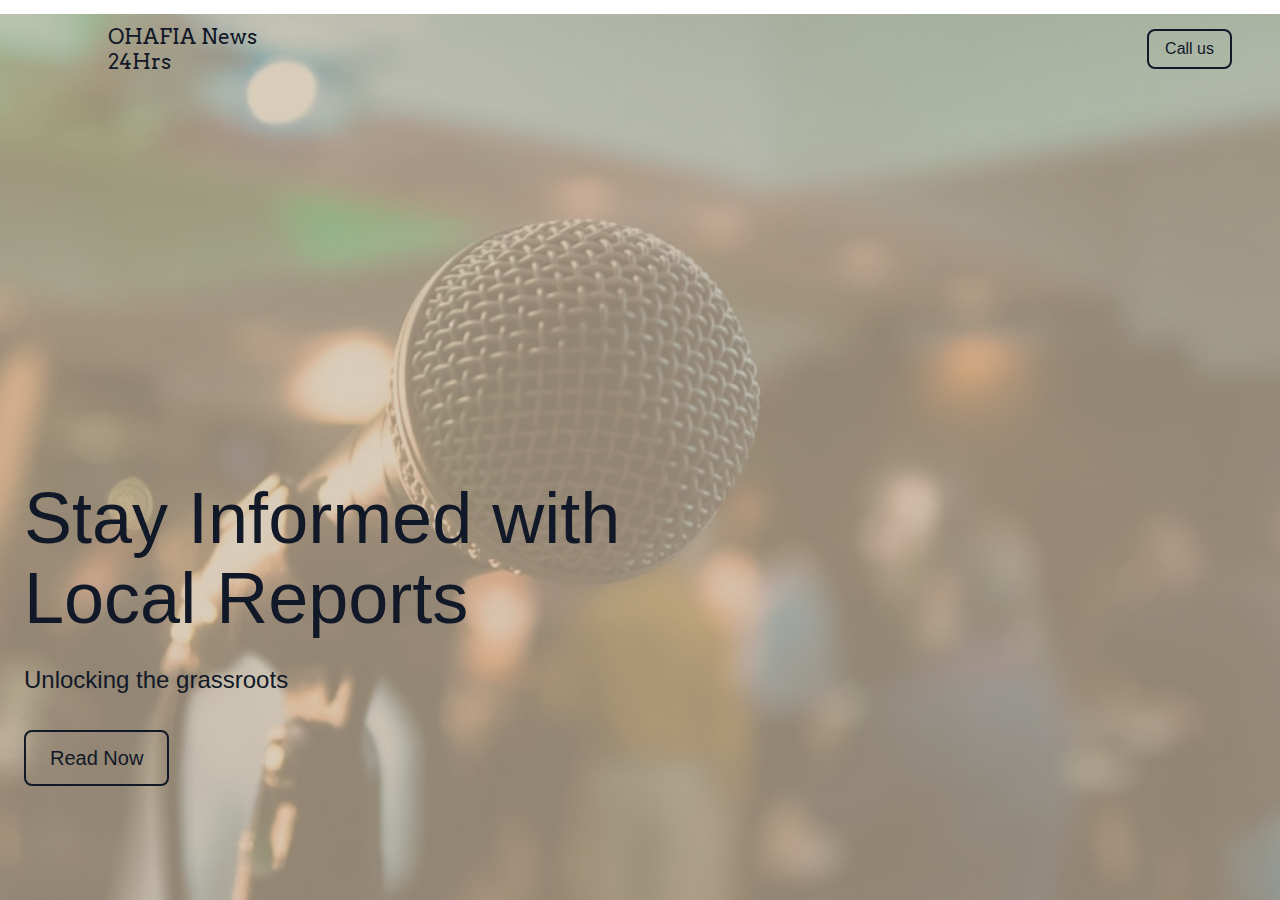
==== index.html @ b6aadb39 "add 24hrs to the news name" ====
<!DOCTYPE html><html lang="en">
<!-- Mirrored from ohafianews.durablesites.com/ by HTTrack Website Copier/3.x [XR&CO'2014], Mon, 08 Jul 2024 22:20:33 GMT -->
<!-- Added by HTTrack --><meta http-equiv="content-type" content="text/html;charset=utf-8" /><!-- /Added by HTTrack -->
<head><meta charSet="utf-8"/><meta name="viewport" content="width=device-width"/><link rel="icon" href="../static.thenounproject.com/png/53968-200.png"/><title>Stay Informed with Local News Updates | OHAFIA News</title><meta http-equiv="Content-Language" content="en"/><meta name="keywords" content="Ohafia News, local reports, Ohafia Street, community events, local issues, news services, local news updates, breaking news notifications, lifestyle stories, entertainment news, celebrity gossip, fashion trends, business reports, financial updates, economy insights, stock market, Ohafia neighborhood, news alerts."/><meta name="title" property="og:title" content="Stay Informed with Local News Updates | OHAFIA News"/><meta property="og:type" content="website"/><meta property="og:url" content="index.html"/><meta name="description" property="og:description" content="Stay informed with the latest Ohafia Street updates, breaking news notifications, lifestyle and entertainment stories, and business reports from OHAFIA News."/><meta name="image" property="og:image" content="https://images.unsplash.com/photo-1495020689067-958852a7765e?crop=entropy&amp;cs=tinysrgb&amp;fit=max&amp;fm=jpg&amp;ixid=M3wyNjI5NjF8MHwxfHNlYXJjaHwxfHxuZXdzfGVufDB8fHx8MTcxNTIzNjQwNHww&amp;ixlib=rb-4.0.3&amp;q=80&amp;w=1080"/><meta name="twitter:card" content="summary"/><meta name="robots" content="all"/><meta http-equiv="content-language" content="en"/><meta name="next-head-count" content="14"/><link rel="preload" href="css/2cdb7ba7c2c3a322.css" as="style"/><link rel="stylesheet" href="css/2cdb7ba7c2c3a322.css" data-n-g=""/><link rel="preload" href="css/c2c4e2b9bf1b95af.css" as="style"/><link rel="stylesheet" href="css/c2c4e2b9bf1b95af.css" data-n-p=""/><noscript data-n-css=""></noscript><script defer="" nomodule="" src="js/polyfills-c67a75d1b6f99dc8.js"></script><script defer="" src="js/2258.601b3e78846698fc.js"></script><script defer="" src="js/3509.f28c5446abc0cae5.js"></script><script defer="" src="js/866.f4054a55a8bdeedf.js"></script><script defer="" src="js/6383.ac571446e7eeede7.js"></script><script defer="" src="js/3752.24bee15cbb550d8d.js"></script><script defer="" src="js/258.090841eb4f75f9a1.js"></script><script defer="" src="js/5500.6326d7846df3655e.js"></script><script src="js/webpack-7f733f38ce846909.js" defer=""></script><script src="js/framework-93b89dc25365d5c7.js" defer=""></script><script src="js/main-774beccdcda49e8f.js" defer=""></script><script src="js/pages/_app-37309a2ed3fae1d1.js" defer=""></script><script src="js/7001-caabe88bca904aa9.js" defer=""></script><script src="js/1942-594bae258b926823.js" defer=""></script><script src="js/pages/%5b%5b...slug%5d%5d-737ba4159150059b.js" defer=""></script><script src="js/_buildManifest.js" defer=""></script><script src="js/_ssgManifest.js" defer=""></script></head><body class="overflow-x-hidden"><div id="__next" data-reactroot=""><style>
    #nprogress {
      pointer-events: none;
    }
    #nprogress .bar {
      background: #EFD5D4;
      position: fixed;
      z-index: 9999;
      top: 0;
      left: 0;
      width: 100%;
      height: 3px;
    }
    #nprogress .peg {
      display: block;
      position: absolute;
      right: 0px;
      width: 100px;
      height: 100%;
      box-shadow: 0 0 10px #EFD5D4, 0 0 5px #EFD5D4;
      opacity: 1;
      -webkit-transform: rotate(3deg) translate(0px, -4px);
      -ms-transform: rotate(3deg) translate(0px, -4px);
      transform: rotate(3deg) translate(0px, -4px);
    }
    #nprogress .spinner {
      display: block;
      position: fixed;
      z-index: 1031;
      top: 15px;
      right: 15px;
    }
    #nprogress .spinner-icon {
      width: 18px;
      height: 18px;
      box-sizing: border-box;
      border: solid 2px transparent;
      border-top-color: #EFD5D4;
      border-left-color: #EFD5D4;
      border-radius: 50%;
      -webkit-animation: nprogresss-spinner 400ms linear infinite;
      animation: nprogress-spinner 400ms linear infinite;
    }
    .nprogress-custom-parent {
      overflow: hidden;
      position: relative;
    }
    .nprogress-custom-parent #nprogress .spinner,
    .nprogress-custom-parent #nprogress .bar {
      position: absolute;
    }
    @-webkit-keyframes nprogress-spinner {
      0% {
        -webkit-transform: rotate(0deg);
      }
      100% {
        -webkit-transform: rotate(360deg);
      }
    }
    @keyframes nprogress-spinner {
      0% {
        transform: rotate(0deg);
      }
      100% {
        transform: rotate(360deg);
      }
    }
  </style><div id="main-body" class="flex flex-col h-full overflow-y-auto overflow-x-hidden smooth-scroll transition-all"><header id="website-header" class="!z-[2000] transition-colors duration-300" style="background-color:#FFFFFF;color:#000000"><div class="relative z-10 grid items-center lg:gap-6 xl:gap-10 mx-auto pt-6 pb-6 px-6 lg:px-12" style="grid-template-columns:auto auto auto"><div class="col-span-2 lg:col-span-1"><a class="flex items-center gap-3 w-full max-w-[224px] lg:max-w-[260px] text-left" target="_self" href="index.html"><div class="flex-shrink-0 relative w-9 h-9 md:w-12 md:h-12"><div class="absolute w-full h-full" style="background-color:#000000;-webkit-mask-image:url(_https_/static.thenounproject.com/png/53968-200.html);mask-image:url(&quot;https://static.thenounproject.com/png/53968-200.png&quot;);-webkit-mask-position:center;mask-position:center;-webkit-mask-repeat:no-repeat;mask-repeat:no-repeat;-webkit-mask-size:contain;mask-size:contain"></div></div><h2 class="heading-small lg:heading-medium max-w-full whitespace-normal" style="color:#000000;font-size:20.880000000000003px;line-height:1.2;font-family:var(--header-logo-fontFamily);font-weight:var(--header-logo-fontWeight)">OHAFIA News </h2></a></div><div class="hidden lg:flex item-center justify-end gap-10 lg:col-span-2"></div><div class="ml-auto lg:hidden"></div></div></header><section class="relative"><div id="663d5dd7f1d2694194815dc8" data-text-color="#000000" class="flex relative break-word items-end" style="margin-top:-0px;padding-top:0px;z-index:39;min-height:calc(100vh - 0px)" data-combine-with-header="true"><div class="w-full flex break-word transition-all duration-300 items-end"><div class="relative z-10 container mx-auto px-5 md:px-6 transition-all duration-300 pt-20 lg:pt-48 pb-8 lg:pb-32"><div class="absolute left-0 top-8 min-h-full min-w-full"></div><div class="transition-all transition-all ease-in-out duration-500  opacity-0 translate-y-8 relative z-10 w-full h-full"><div class="flex w-full gap-10 lg:gap-20 transition-all duration-300 flex-col lg:flex-row justify-start"><div class="flex-1 flex flex-col w-full max-w-3xl items-start"><h2 class="mb-6 break-word transition-all duration-300 text-left heading-xlarge" style="color:#000000">Stay Informed with Local Reports</h2><p class="transition-all duration-300 body-large" style="color:#000000">Unlocking the grassroots</p><div class="flex md:inline-flex flex-col md:flex-row md:gap-4 w-full md:w-max"><a class="button w-full md:w-max mt-6 lg:mt-8 lg" target="_self" style="border-width:2px;border-style:solid;box-shadow:none;font-family:var(--body-fontFamily);font-weight:var(--body-fontWeight, 500);font-style:var(--body-fontStyle)" href="index.html#">Read Now</a></div></div></div></div></div></div></div></section><section class="relative"><div id="668c225952c799978efed3fb" class="relative flex flex-none flex-shrink-0 break-word items-center" style="min-height:calc(134px - 0px);z-index:38"><div class="relative z-10 container mx-auto pt-16 lg:pt-32 pb-16 lg:pb-32"><div><div class="absolute left-0 top-8 min-h-full min-w-full"></div><div class="transition-all transition-all ease-in-out duration-500  opacity-0 translate-y-8"><h2 class="heading-large mb-6 text-left" style="color:#000000">Core packages</h2></div><div class="flex flex-wrap relative justify-start"><div class="group w-full relative overflow-hidden rounded-lg md:rounded-xl lg:rounded-2xl"><div class="absolute left-0 top-8 min-h-full min-w-full"></div><div class="transition-all transition-all ease-in-out duration-500 delay-100 opacity-0 translate-y-8"><div class="flex-shrink-0 relative overflow-hidden aspect-w-1 aspect-h-1 rounded-lg md:rounded-xl lg:rounded-2xl"><span style="box-sizing:border-box;display:block;overflow:hidden;width:initial;height:initial;background:none;opacity:1;border:0;margin:0;padding:0;position:absolute;top:0;left:0;bottom:0;right:0"><img alt="NNL club, Abia Comets sack 21 players" src="[data-uri]" decoding="async" data-nimg="fill" class="" style="position:absolute;top:0;left:0;bottom:0;right:0;box-sizing:border-box;padding:0;border:none;margin:auto;display:block;width:0;height:0;min-width:100%;max-width:100%;min-height:100%;max-height:100%;object-fit:cover;object-position:center center"/><noscript><img alt="NNL club, Abia Comets sack 21 players" sizes="200vw" srcSet="/_next/image?url=https%3A%2F%2Fcdn.durable.co%2Fblocks%2F16lLGugPKB4QdMwZdYI0QeHxwWud56DYnxoWHPDRCwlmR4nWZfOCKmwg9RDeRK2w.jpg&amp;w=480&amp;q=90 480w, /_next/image?url=https%3A%2F%2Fcdn.durable.co%2Fblocks%2F16lLGugPKB4QdMwZdYI0QeHxwWud56DYnxoWHPDRCwlmR4nWZfOCKmwg9RDeRK2w.jpg&amp;w=640&amp;q=90 640w, /_next/image?url=https%3A%2F%2Fcdn.durable.co%2Fblocks%2F16lLGugPKB4QdMwZdYI0QeHxwWud56DYnxoWHPDRCwlmR4nWZfOCKmwg9RDeRK2w.jpg&amp;w=768&amp;q=90 768w, /_next/image?url=https%3A%2F%2Fcdn.durable.co%2Fblocks%2F16lLGugPKB4QdMwZdYI0QeHxwWud56DYnxoWHPDRCwlmR4nWZfOCKmwg9RDeRK2w.jpg&amp;w=1080&amp;q=90 1080w, /_next/image?url=https%3A%2F%2Fcdn.durable.co%2Fblocks%2F16lLGugPKB4QdMwZdYI0QeHxwWud56DYnxoWHPDRCwlmR4nWZfOCKmwg9RDeRK2w.jpg&amp;w=1200&amp;q=90 1200w, /_next/image?url=https%3A%2F%2Fcdn.durable.co%2Fblocks%2F16lLGugPKB4QdMwZdYI0QeHxwWud56DYnxoWHPDRCwlmR4nWZfOCKmwg9RDeRK2w.jpg&amp;w=1920&amp;q=90 1920w" src="_next/16lLGugPKB4QdMwZdYI0QeHxwWud56DYnxoWHPDRCwlmR4nWZfOCKmwg9RDeRK2w10b6.jpeg?url=https%3A%2F%2Fcdn.durable.co%2Fblocks%2F16lLGugPKB4QdMwZdYI0QeHxwWud56DYnxoWHPDRCwlmR4nWZfOCKmwg9RDeRK2w.jpg&amp;w=1920&amp;q=90" decoding="async" data-nimg="fill" style="position:absolute;top:0;left:0;bottom:0;right:0;box-sizing:border-box;padding:0;border:none;margin:auto;display:block;width:0;height:0;min-width:100%;max-width:100%;min-height:100%;max-height:100%;object-fit:cover;object-position:center center" class="" loading="lazy"/></noscript></span></div><div class=""><div class="flex flex-col text-left items-start py-6" style="color:#000000"><p class="heading-medium mb-4" style="color:currentColor">NNL club, Abia Comets sack 21 players</p><div class="rich-text-block" style="color:currentColor"><p>The players sacked are Ikenna Enyinnaya, Somadina Onyemaobi, Onuoha Chukwudi, Kalu Onyekachi, Ayomide Tomoye, Jesam Uket, Justice Moses, Kozerzer Msooter Apa, Ikenna Johnson Ogu and Uche Marcus Uka.</p></div></div></div></div></div><div class="group w-full relative overflow-hidden rounded-lg md:rounded-xl lg:rounded-2xl"><div class="absolute left-0 top-8 min-h-full min-w-full"></div><div class="transition-all transition-all ease-in-out duration-500 delay-200 opacity-0 translate-y-8"><div class="flex-shrink-0 relative overflow-hidden aspect-w-1 aspect-h-1 rounded-lg md:rounded-xl lg:rounded-2xl"><span style="box-sizing:border-box;display:block;overflow:hidden;width:initial;height:initial;background:none;opacity:1;border:0;margin:0;padding:0;position:absolute;top:0;left:0;bottom:0;right:0"><img alt="Abia takes pro-active measures to prevent fire outbreaks" src="[data-uri]" decoding="async" data-nimg="fill" class="" style="position:absolute;top:0;left:0;bottom:0;right:0;box-sizing:border-box;padding:0;border:none;margin:auto;display:block;width:0;height:0;min-width:100%;max-width:100%;min-height:100%;max-height:100%;object-fit:cover;object-position:center center"/><noscript><img alt="Abia takes pro-active measures to prevent fire outbreaks" sizes="200vw" srcSet="/_next/image?url=https%3A%2F%2Fcdn.durable.co%2Fblocks%2F2c1WjQSzCWkMubWs85YX6GhO9a5pDM56mWEt0D4YhvjnJFMtwU9V4SaGG2nKEowZ.jpg&amp;w=480&amp;q=90 480w, /_next/image?url=https%3A%2F%2Fcdn.durable.co%2Fblocks%2F2c1WjQSzCWkMubWs85YX6GhO9a5pDM56mWEt0D4YhvjnJFMtwU9V4SaGG2nKEowZ.jpg&amp;w=640&amp;q=90 640w, /_next/image?url=https%3A%2F%2Fcdn.durable.co%2Fblocks%2F2c1WjQSzCWkMubWs85YX6GhO9a5pDM56mWEt0D4YhvjnJFMtwU9V4SaGG2nKEowZ.jpg&amp;w=768&amp;q=90 768w, /_next/image?url=https%3A%2F%2Fcdn.durable.co%2Fblocks%2F2c1WjQSzCWkMubWs85YX6GhO9a5pDM56mWEt0D4YhvjnJFMtwU9V4SaGG2nKEowZ.jpg&amp;w=1080&amp;q=90 1080w, /_next/image?url=https%3A%2F%2Fcdn.durable.co%2Fblocks%2F2c1WjQSzCWkMubWs85YX6GhO9a5pDM56mWEt0D4YhvjnJFMtwU9V4SaGG2nKEowZ.jpg&amp;w=1200&amp;q=90 1200w, /_next/image?url=https%3A%2F%2Fcdn.durable.co%2Fblocks%2F2c1WjQSzCWkMubWs85YX6GhO9a5pDM56mWEt0D4YhvjnJFMtwU9V4SaGG2nKEowZ.jpg&amp;w=1920&amp;q=90 1920w" src="_next/2c1WjQSzCWkMubWs85YX6GhO9a5pDM56mWEt0D4YhvjnJFMtwU9V4SaGG2nKEowZ25ff.jpeg?url=https%3A%2F%2Fcdn.durable.co%2Fblocks%2F2c1WjQSzCWkMubWs85YX6GhO9a5pDM56mWEt0D4YhvjnJFMtwU9V4SaGG2nKEowZ.jpg&amp;w=1920&amp;q=90" decoding="async" data-nimg="fill" style="position:absolute;top:0;left:0;bottom:0;right:0;box-sizing:border-box;padding:0;border:none;margin:auto;display:block;width:0;height:0;min-width:100%;max-width:100%;min-height:100%;max-height:100%;object-fit:cover;object-position:center center" class="" loading="lazy"/></noscript></span></div><div class=""><div class="flex flex-col text-left items-start py-6" style="color:#000000"><p class="heading-medium mb-4" style="color:currentColor">Abia takes pro-active measures to prevent fire outbreaks</p><div class="rich-text-block" style="color:currentColor"><p>To avert fire accidents, Abia State government has directed the new markets leaders to immediately put preventive measures in place in their various markets...</p></div></div></div></div></div><div class="group w-full relative overflow-hidden rounded-lg md:rounded-xl lg:rounded-2xl"><div class="absolute left-0 top-8 min-h-full min-w-full"></div><div class="transition-all transition-all ease-in-out duration-500 delay-300 opacity-0 translate-y-8"><div class="flex-shrink-0 relative overflow-hidden aspect-w-1 aspect-h-1 rounded-lg md:rounded-xl lg:rounded-2xl"><span style="box-sizing:border-box;display:block;overflow:hidden;width:initial;height:initial;background:none;opacity:1;border:0;margin:0;padding:0;position:absolute;top:0;left:0;bottom:0;right:0"><img alt="Abstract green gradient background" title="Abstract green gradient background" src="[data-uri]" decoding="async" data-nimg="fill" class="" style="position:absolute;top:0;left:0;bottom:0;right:0;box-sizing:border-box;padding:0;border:none;margin:auto;display:block;width:0;height:0;min-width:100%;max-width:100%;min-height:100%;max-height:100%;object-fit:cover;object-position:center center"/><noscript><img alt="Abstract green gradient background" title="Abstract green gradient background" sizes="200vw" srcSet="/_next/image?url=https%3A%2F%2Fmedia.gettyimages.com%2Fid%2F1063745910%2Fphoto%2Fabstract-green-gradient-background.jpg%3Fb%3D1%26s%3D2048x2048%26w%3D0%26k%3D20%26c%3DuPc5H3xrcnRQ_09-wGXzigbScX2cesMtvyCRJSlXwmI%3D&amp;w=480&amp;q=90 480w, /_next/image?url=https%3A%2F%2Fmedia.gettyimages.com%2Fid%2F1063745910%2Fphoto%2Fabstract-green-gradient-background.jpg%3Fb%3D1%26s%3D2048x2048%26w%3D0%26k%3D20%26c%3DuPc5H3xrcnRQ_09-wGXzigbScX2cesMtvyCRJSlXwmI%3D&amp;w=640&amp;q=90 640w, /_next/image?url=https%3A%2F%2Fmedia.gettyimages.com%2Fid%2F1063745910%2Fphoto%2Fabstract-green-gradient-background.jpg%3Fb%3D1%26s%3D2048x2048%26w%3D0%26k%3D20%26c%3DuPc5H3xrcnRQ_09-wGXzigbScX2cesMtvyCRJSlXwmI%3D&amp;w=768&amp;q=90 768w, /_next/image?url=https%3A%2F%2Fmedia.gettyimages.com%2Fid%2F1063745910%2Fphoto%2Fabstract-green-gradient-background.jpg%3Fb%3D1%26s%3D2048x2048%26w%3D0%26k%3D20%26c%3DuPc5H3xrcnRQ_09-wGXzigbScX2cesMtvyCRJSlXwmI%3D&amp;w=1080&amp;q=90 1080w, /_next/image?url=https%3A%2F%2Fmedia.gettyimages.com%2Fid%2F1063745910%2Fphoto%2Fabstract-green-gradient-background.jpg%3Fb%3D1%26s%3D2048x2048%26w%3D0%26k%3D20%26c%3DuPc5H3xrcnRQ_09-wGXzigbScX2cesMtvyCRJSlXwmI%3D&amp;w=1200&amp;q=90 1200w, /_next/image?url=https%3A%2F%2Fmedia.gettyimages.com%2Fid%2F1063745910%2Fphoto%2Fabstract-green-gradient-background.jpg%3Fb%3D1%26s%3D2048x2048%26w%3D0%26k%3D20%26c%3DuPc5H3xrcnRQ_09-wGXzigbScX2cesMtvyCRJSlXwmI%3D&amp;w=1920&amp;q=90 1920w" src="_next/abstract-green-gradient-background9912.jpeg?url=https%3A%2F%2Fmedia.gettyimages.com%2Fid%2F1063745910%2Fphoto%2Fabstract-green-gradient-background.jpg%3Fb%3D1%26s%3D2048x2048%26w%3D0%26k%3D20%26c%3DuPc5H3xrcnRQ_09-wGXzigbScX2cesMtvyCRJSlXwmI%3D&amp;w=1920&amp;q=90" decoding="async" data-nimg="fill" style="position:absolute;top:0;left:0;bottom:0;right:0;box-sizing:border-box;padding:0;border:none;margin:auto;display:block;width:0;height:0;min-width:100%;max-width:100%;min-height:100%;max-height:100%;object-fit:cover;object-position:center center" class="" loading="lazy"/></noscript></span></div><div class=""><div class="flex flex-col text-left items-start py-6" style="color:#000000"><p class="heading-medium mb-4" style="color:currentColor">Obi should be ashamed of LP’s performance in Abia, PDP declares</p><div class="rich-text-block" style="color:currentColor"><p>He said the LP presidential candidate in the 2023 election, Peter Obi, should be ashamed of recent developments in the state.</p></div></div></div></div></div></div></div></div></div></section><section class="relative"><div id="663d5e99af030904b1f137e3" class="flex flex-none flex-shrink-0 relative break-word items-center" style="min-height:calc(134px - 0px);z-index:37"><div class="relative z-10 container mx-auto pt-16 lg:pt-32 pb-16 lg:pb-32"><div class="absolute left-0 top-8 min-h-full min-w-full"></div><div class="transition-all transition-all ease-in-out duration-500  opacity-0 translate-y-8"><div class="rich-text-block max-w-5xl text-left ml-0 mr-auto" style="color:#000000"><p class="large" style="white-space:pre-line">Looking for the latest news in Abia, Nigeria? Look no further than OHAFIA News located on Ohafia Street. Stay informed and up-to-date with all the happenings in the region with our reliable news coverage. Trust OHAFIA News to keep you in the loop with accurate and timely information. Stay connected with us for all your news needs.</p></div></div></div></div></section><div class="min-h-150 flex-shrink-0 flex-grow"></div><section class="relative"><div id="663d5dd5f1d2694194815dc3" class="relative flex break-word flex-col lg:flex-row" style="min-height:calc(100vh - 0px);z-index:35"><div class="flex-1 relative" style="padding-top:0;padding-bottom:0"><div class="relative z-10 container flex flex-col h-full mx-auto px-5 md:px-6 lg:px-20 justify-start justify-center"><div class="absolute left-0 top-8 min-h-full min-w-full"></div><div class="transition-all transition-all ease-in-out duration-500  opacity-0 translate-y-8"><div class="flex flex-col w-full max-w-3xl lg:mr-0 lg:ml-auto pt-8 lg:pt-12 pb-12 lg:pb-20"><div class="rich-text-block" style="color:#000000"><h2 style="white-space:pre-line">Stay Informed with OHAFIA News 24Hrs </h2>
<p>Get the latest news and updates from Ohafia Street, Abia, Nigeria with OHAFIA News. Our dedicated team of journalists delivers accurate and timely news to keep you informed about local and international events. Stay ahead of the curve with OHAFIA News.</p></div><a class="button mt-6 lg:mt-8 w-full md:w-max md" target="_self" style="border-width:2px;border-style:solid;box-shadow:none;font-family:var(--body-fontFamily);font-weight:var(--body-fontWeight, 500);font-style:var(--body-fontStyle)" href="index.html#">View more</a></div></div></div></div><div class="lg:flex-1 relative"><div class="flex-shrink-0 relative w-full h-full mx-auto aspect-w-16 aspect-h-9"><span style="box-sizing:border-box;display:block;overflow:hidden;width:initial;height:initial;background:none;opacity:1;border:0;margin:0;padding:0;position:absolute;top:0;left:0;bottom:0;right:0"><img alt="A Google pixel 3XL showing Covid-19 information from the Google News app sits on a wooden table next to a Samsung Galaxy Tablet." title="A Google pixel 3XL showing Covid-19 information from the Google News app sits on a wooden table next to a Samsung Galaxy Tablet." src="[data-uri]" decoding="async" data-nimg="fill" class="" style="position:absolute;top:0;left:0;bottom:0;right:0;box-sizing:border-box;padding:0;border:none;margin:auto;display:block;width:0;height:0;min-width:100%;max-width:100%;min-height:100%;max-height:100%;object-fit:cover;object-position:center center"/><noscript><img alt="A Google pixel 3XL showing Covid-19 information from the Google News app sits on a wooden table next to a Samsung Galaxy Tablet." title="A Google pixel 3XL showing Covid-19 information from the Google News app sits on a wooden table next to a Samsung Galaxy Tablet." sizes="200vw" srcSet="/_next/image?url=https%3A%2F%2Fimages.unsplash.com%2Fphoto-1588681664899-f142ff2dc9b1%3Fcrop%3Dentropy%26cs%3Dtinysrgb%26fit%3Dmax%26fm%3Djpg%26ixid%3DM3wyNjI5NjF8MHwxfHNlYXJjaHwzfHxuZXdzfGVufDB8fHx8MTcxNTIzNjQwNHww%26ixlib%3Drb-4.0.3%26q%3D80%26w%3D1080&amp;w=480&amp;q=90 480w, /_next/image?url=https%3A%2F%2Fimages.unsplash.com%2Fphoto-1588681664899-f142ff2dc9b1%3Fcrop%3Dentropy%26cs%3Dtinysrgb%26fit%3Dmax%26fm%3Djpg%26ixid%3DM3wyNjI5NjF8MHwxfHNlYXJjaHwzfHxuZXdzfGVufDB8fHx8MTcxNTIzNjQwNHww%26ixlib%3Drb-4.0.3%26q%3D80%26w%3D1080&amp;w=640&amp;q=90 640w, /_next/image?url=https%3A%2F%2Fimages.unsplash.com%2Fphoto-1588681664899-f142ff2dc9b1%3Fcrop%3Dentropy%26cs%3Dtinysrgb%26fit%3Dmax%26fm%3Djpg%26ixid%3DM3wyNjI5NjF8MHwxfHNlYXJjaHwzfHxuZXdzfGVufDB8fHx8MTcxNTIzNjQwNHww%26ixlib%3Drb-4.0.3%26q%3D80%26w%3D1080&amp;w=768&amp;q=90 768w, /_next/image?url=https%3A%2F%2Fimages.unsplash.com%2Fphoto-1588681664899-f142ff2dc9b1%3Fcrop%3Dentropy%26cs%3Dtinysrgb%26fit%3Dmax%26fm%3Djpg%26ixid%3DM3wyNjI5NjF8MHwxfHNlYXJjaHwzfHxuZXdzfGVufDB8fHx8MTcxNTIzNjQwNHww%26ixlib%3Drb-4.0.3%26q%3D80%26w%3D1080&amp;w=1080&amp;q=90 1080w, /_next/image?url=https%3A%2F%2Fimages.unsplash.com%2Fphoto-1588681664899-f142ff2dc9b1%3Fcrop%3Dentropy%26cs%3Dtinysrgb%26fit%3Dmax%26fm%3Djpg%26ixid%3DM3wyNjI5NjF8MHwxfHNlYXJjaHwzfHxuZXdzfGVufDB8fHx8MTcxNTIzNjQwNHww%26ixlib%3Drb-4.0.3%26q%3D80%26w%3D1080&amp;w=1200&amp;q=90 1200w, /_next/image?url=https%3A%2F%2Fimages.unsplash.com%2Fphoto-1588681664899-f142ff2dc9b1%3Fcrop%3Dentropy%26cs%3Dtinysrgb%26fit%3Dmax%26fm%3Djpg%26ixid%3DM3wyNjI5NjF8MHwxfHNlYXJjaHwzfHxuZXdzfGVufDB8fHx8MTcxNTIzNjQwNHww%26ixlib%3Drb-4.0.3%26q%3D80%26w%3D1080&amp;w=1920&amp;q=90 1920w" src="_next/photo-1588681664899-f142ff2dc9b1992f.jpeg?url=https%3A%2F%2Fimages.unsplash.com%2Fphoto-1588681664899-f142ff2dc9b1%3Fcrop%3Dentropy%26cs%3Dtinysrgb%26fit%3Dmax%26fm%3Djpg%26ixid%3DM3wyNjI5NjF8MHwxfHNlYXJjaHwzfHxuZXdzfGVufDB8fHx8MTcxNTIzNjQwNHww%26ixlib%3Drb-4.0.3%26q%3D80%26w%3D1080&amp;w=1920&amp;q=90" decoding="async" data-nimg="fill" style="position:absolute;top:0;left:0;bottom:0;right:0;box-sizing:border-box;padding:0;border:none;margin:auto;display:block;width:0;height:0;min-width:100%;max-width:100%;min-height:100%;max-height:100%;object-fit:cover;object-position:center center" class="" loading="lazy"/></noscript></span></div></div></div></section><section class="relative"><div id="663d5dd6f1d2694194815dc6" class="relative flex flex-none flex-shrink-0 break-word items-center" style="min-height:calc(134px - 0px);z-index:34"><div class="relative z-10 container mx-auto pt-16 lg:pt-32 pb-8 lg:pb-12"><div><div class="absolute left-0 top-8 min-h-full min-w-full"></div><div class="transition-all transition-all ease-in-out duration-500  opacity-0 translate-y-8"><h2 class="heading-large mb-6 text-left" style="color:#000000">News Services</h2></div><div class="flex flex-wrap relative justify-start"><div class="group w-full relative overflow-hidden rounded-lg md:rounded-xl lg:rounded-2xl"><div class="absolute left-0 top-8 min-h-full min-w-full"></div><div class="transition-all transition-all ease-in-out duration-500 delay-100 opacity-0 translate-y-8"><div class="flex-shrink-0 relative w-24 h-24 ml-0 mr-auto"><div class="absolute w-full h-full" style="color:#000000;background-color:currentColor;-webkit-mask-image:url(_https_/static.thenounproject.com/png/41760-200.html);mask-image:url(&quot;https://static.thenounproject.com/png/41760-200.png&quot;);-webkit-mask-position:center;mask-position:center;-webkit-mask-repeat:no-repeat;mask-repeat:no-repeat;-webkit-mask-size:contain;mask-size:contain"></div></div><div class=""><div class="flex flex-col text-left items-start py-6" style="color:#000000"><p class="heading-medium mb-4" style="color:currentColor">Local News Updates</p><div class="rich-text-block" style="color:currentColor">Stay informed with the latest news in your neighborhood and surrounding areas.</div></div></div></div></div><div class="group w-full relative overflow-hidden rounded-lg md:rounded-xl lg:rounded-2xl"><div class="absolute left-0 top-8 min-h-full min-w-full"></div><div class="transition-all transition-all ease-in-out duration-500 delay-200 opacity-0 translate-y-8"><div class="flex-shrink-0 relative w-24 h-24 ml-0 mr-auto"><div class="absolute w-full h-full" style="color:#000000;background-color:currentColor;-webkit-mask-image:url(_https_/static.thenounproject.com/png/41760-200.html);mask-image:url(&quot;https://static.thenounproject.com/png/41760-200.png&quot;);-webkit-mask-position:center;mask-position:center;-webkit-mask-repeat:no-repeat;mask-repeat:no-repeat;-webkit-mask-size:contain;mask-size:contain"></div></div><div class=""><div class="flex flex-col text-left items-start py-6" style="color:#000000"><p class="heading-medium mb-4" style="color:currentColor">Breaking News Notifications</p><div class="rich-text-block" style="color:currentColor">Receive instant alerts for important news events as they happen.</div></div></div></div></div><div class="group w-full relative overflow-hidden rounded-lg md:rounded-xl lg:rounded-2xl"><div class="absolute left-0 top-8 min-h-full min-w-full"></div><div class="transition-all transition-all ease-in-out duration-500 delay-300 opacity-0 translate-y-8"><div class="flex-shrink-0 relative w-24 h-24 ml-0 mr-auto"><div class="absolute w-full h-full" style="color:#000000;background-color:currentColor;-webkit-mask-image:url(_https_/static.thenounproject.com/png/103851-200.html);mask-image:url(&quot;https://static.thenounproject.com/png/103851-200.png&quot;);-webkit-mask-position:center;mask-position:center;-webkit-mask-repeat:no-repeat;mask-repeat:no-repeat;-webkit-mask-size:contain;mask-size:contain"></div></div><div class=""><div class="flex flex-col text-left items-start py-6" style="color:#000000"><p class="heading-medium mb-4" style="color:currentColor">Lifestyle and Entertainment Stories</p><div class="rich-text-block" style="color:currentColor">Discover the latest celebrity gossip, fashion trends, and lifestyle news.</div></div></div></div></div><div class="group w-full relative overflow-hidden rounded-lg md:rounded-xl lg:rounded-2xl"><div class="absolute left-0 top-8 min-h-full min-w-full"></div><div class="transition-all transition-all ease-in-out duration-500 delay-400 opacity-0 translate-y-8"><div class="flex-shrink-0 relative w-24 h-24 ml-0 mr-auto"><div class="absolute w-full h-full" style="color:#000000;background-color:currentColor;-webkit-mask-image:url(_https_/static.thenounproject.com/png/28159-200.html);mask-image:url(&quot;https://static.thenounproject.com/png/28159-200.png&quot;);-webkit-mask-position:center;mask-position:center;-webkit-mask-repeat:no-repeat;mask-repeat:no-repeat;-webkit-mask-size:contain;mask-size:contain"></div></div><div class=""><div class="flex flex-col text-left items-start py-6" style="color:#000000"><p class="heading-medium mb-4" style="color:currentColor">Business and Financial Reports</p><div class="rich-text-block" style="color:currentColor">Get insights into the economy, stock market, and financial updates for businesses.</div></div></div></div></div></div></div></div></div></section><section class="relative"><div id="663d5ddaf1d2694194815dc9" class="relative flex flex-none flex-shrink-0 break-word items-center" style="min-height:calc(134px - 0px);z-index:33"><div class="relative z-10 container mx-auto testimonials-carousel pt-12 lg:pt-20 pb-16 lg:pb-32"><div class="absolute left-0 top-8 min-h-full min-w-full"></div><div class="transition-all transition-all ease-in-out duration-500  opacity-0 translate-y-8 flex flex-col gap-4 mb-12 ml-0 mr-auto items-start"><h2 class="break-word heading-large" style="color:#000000">Testimonials</h2></div><div class="absolute left-0 top-8 min-h-full min-w-full"></div><div class="transition-all transition-all ease-in-out duration-500  opacity-0 translate-y-8"><div class="slider-container" style="position:relative"><div aria-live="off" aria-atomic="true" style="position:absolute;width:1px;height:1px;overflow:hidden;padding:0;margin:-1px;clip:rect(0, 0, 0, 0);white-space:nowrap;border:0" tabindex="-1">Slide 1 of 3</div><div style="align-items:center;justify-content:flex-start;position:absolute;display:flex;z-index:1;top:0;left:0;bottom:0;right:0;pointer-events:none"><div class="slider-control-centerleft" style="pointer-events:auto"><button style="border:0;background:transparent;color:#000000;padding:10px;text-transform:uppercase;opacity:1;cursor:pointer" aria-label="previous" type="button"><svg xmlns="http://www.w3.org/2000/svg" fill="none" stroke="currentColor" viewBox="0 0 24 24" width="24" height="24" class="w-6 lg:w-12 h-6 lg:h-12 -ml-4 md:ml-0" aria-hidden="true"><path stroke-linecap="round" stroke-linejoin="round" stroke-width="1.5" d="m15 19-7-7 7-7"></path></svg></button></div></div><div style="align-items:center;justify-content:flex-end;position:absolute;display:flex;z-index:1;top:0;left:0;bottom:0;right:0;pointer-events:none"><div class="slider-control-centerright" style="pointer-events:auto"><button style="border:0;background:transparent;color:#000000;padding:10px;text-transform:uppercase;opacity:1;cursor:pointer" aria-label="next" type="button"><svg xmlns="http://www.w3.org/2000/svg" fill="none" stroke="currentColor" viewBox="0 0 24 24" width="24" height="24" class="w-6 lg:w-12 h-6 lg:h-12 -mr-4 md:mr-0" aria-hidden="true"><path stroke-linecap="round" stroke-linejoin="round" stroke-width="1.5" d="m9 5 7 7-7 7"></path></svg></button></div></div><div style="align-items:flex-end;justify-content:center;position:absolute;display:flex;z-index:1;top:0;left:0;bottom:0;right:0;pointer-events:none"><div class="slider-control-bottomcenter" style="pointer-events:auto"><ul class="flex gap-4 lg:gap-5 w-full justify-start"><li><button class="w-2.5 h-2.5 rounded-full transition-all bg-gray-900 ring-4 ring-gray-200"></button></li><li><button class="w-2.5 h-2.5 rounded-full transition-all bg-gray-50"></button></li><li><button class="w-2.5 h-2.5 rounded-full transition-all bg-gray-50"></button></li></ul></div></div><div class="slider-frame" style="overflow:hidden;width:100%;position:relative;outline:none;height:auto;transition:height 300ms ease-in-out;will-change:height;user-select:none" aria-label="carousel-slider" role="region" tabindex="-1"><div class="slider-list" style="width:900%;text-align:left;user-select:auto;transform:translateX(calc(-33.333333333333336% - 0px));display:flex"><div class="slide prev-cloned" style="width:11.11111111111111%;flex:1;height:auto;padding:0 0px;opacity:1"><div class="px-8 md:px-28 my-auto h-full flex"><div class="flex flex-col gap-4 justify-center lg:max-w-5xl break-word text-left ml-0 mr-auto items-start"><div class="relative w-24 h-24 rounded-full overflow-hidden"><span style="box-sizing:border-box;display:block;overflow:hidden;width:initial;height:initial;background:none;opacity:1;border:0;margin:0;padding:0;position:absolute;top:0;left:0;bottom:0;right:0"><img alt="- David" title="- David" src="[data-uri]" decoding="async" data-nimg="fill" style="position:absolute;top:0;left:0;bottom:0;right:0;box-sizing:border-box;padding:0;border:none;margin:auto;display:block;width:0;height:0;min-width:100%;max-width:100%;min-height:100%;max-height:100%;object-fit:cover"/><noscript><img alt="- David" title="- David" sizes="200vw" srcSet="/_next/image?url=https%3A%2F%2Fimages.unsplash.com%2Fphoto-1506794778202-cad84cf45f1d%3Fcrop%3Dentropy%26cs%3Dtinysrgb%26fit%3Dmax%26fm%3Djpg%26ixid%3DMnwyNjI5NjF8MHwxfHNlYXJjaHwyfHxwb3J0cmFpdHxlbnwwfHx8fDE2ODA3MzAyNDY%26ixlib%3Drb-4.0.3%26q%3D80%26w%3D1080&amp;w=480&amp;q=90 480w, /_next/image?url=https%3A%2F%2Fimages.unsplash.com%2Fphoto-1506794778202-cad84cf45f1d%3Fcrop%3Dentropy%26cs%3Dtinysrgb%26fit%3Dmax%26fm%3Djpg%26ixid%3DMnwyNjI5NjF8MHwxfHNlYXJjaHwyfHxwb3J0cmFpdHxlbnwwfHx8fDE2ODA3MzAyNDY%26ixlib%3Drb-4.0.3%26q%3D80%26w%3D1080&amp;w=640&amp;q=90 640w, /_next/image?url=https%3A%2F%2Fimages.unsplash.com%2Fphoto-1506794778202-cad84cf45f1d%3Fcrop%3Dentropy%26cs%3Dtinysrgb%26fit%3Dmax%26fm%3Djpg%26ixid%3DMnwyNjI5NjF8MHwxfHNlYXJjaHwyfHxwb3J0cmFpdHxlbnwwfHx8fDE2ODA3MzAyNDY%26ixlib%3Drb-4.0.3%26q%3D80%26w%3D1080&amp;w=768&amp;q=90 768w, /_next/image?url=https%3A%2F%2Fimages.unsplash.com%2Fphoto-1506794778202-cad84cf45f1d%3Fcrop%3Dentropy%26cs%3Dtinysrgb%26fit%3Dmax%26fm%3Djpg%26ixid%3DMnwyNjI5NjF8MHwxfHNlYXJjaHwyfHxwb3J0cmFpdHxlbnwwfHx8fDE2ODA3MzAyNDY%26ixlib%3Drb-4.0.3%26q%3D80%26w%3D1080&amp;w=1080&amp;q=90 1080w, /_next/image?url=https%3A%2F%2Fimages.unsplash.com%2Fphoto-1506794778202-cad84cf45f1d%3Fcrop%3Dentropy%26cs%3Dtinysrgb%26fit%3Dmax%26fm%3Djpg%26ixid%3DMnwyNjI5NjF8MHwxfHNlYXJjaHwyfHxwb3J0cmFpdHxlbnwwfHx8fDE2ODA3MzAyNDY%26ixlib%3Drb-4.0.3%26q%3D80%26w%3D1080&amp;w=1200&amp;q=90 1200w, /_next/image?url=https%3A%2F%2Fimages.unsplash.com%2Fphoto-1506794778202-cad84cf45f1d%3Fcrop%3Dentropy%26cs%3Dtinysrgb%26fit%3Dmax%26fm%3Djpg%26ixid%3DMnwyNjI5NjF8MHwxfHNlYXJjaHwyfHxwb3J0cmFpdHxlbnwwfHx8fDE2ODA3MzAyNDY%26ixlib%3Drb-4.0.3%26q%3D80%26w%3D1080&amp;w=1920&amp;q=90 1920w" src="_next/photo-1506794778202-cad84cf45f1d20d4.jpeg?url=https%3A%2F%2Fimages.unsplash.com%2Fphoto-1506794778202-cad84cf45f1d%3Fcrop%3Dentropy%26cs%3Dtinysrgb%26fit%3Dmax%26fm%3Djpg%26ixid%3DMnwyNjI5NjF8MHwxfHNlYXJjaHwyfHxwb3J0cmFpdHxlbnwwfHx8fDE2ODA3MzAyNDY%26ixlib%3Drb-4.0.3%26q%3D80%26w%3D1080&amp;w=1920&amp;q=90" decoding="async" data-nimg="fill" style="position:absolute;top:0;left:0;bottom:0;right:0;box-sizing:border-box;padding:0;border:none;margin:auto;display:block;width:0;height:0;min-width:100%;max-width:100%;min-height:100%;max-height:100%;object-fit:cover" loading="lazy"/></noscript></span></div><h3 class="heading-medium" style="color:#000000">OHAFIA News is fantastic! Their news coverage is thorough and up-to-date. The team is professional and provides excellent service. I am grateful for their dedication to delivering quality news. Keep up the great work, OHAFIA News!</h3><p class="body-large" style="color:#000000">- David</p></div></div></div><div class="slide prev-cloned" style="width:11.11111111111111%;flex:1;height:auto;padding:0 0px;opacity:1"><div class="px-8 md:px-28 my-auto h-full flex"><div class="flex flex-col gap-4 justify-center lg:max-w-5xl break-word text-left ml-0 mr-auto items-start"><div class="relative w-24 h-24 rounded-full overflow-hidden"><span style="box-sizing:border-box;display:block;overflow:hidden;width:initial;height:initial;background:none;opacity:1;border:0;margin:0;padding:0;position:absolute;top:0;left:0;bottom:0;right:0"><img alt="- David" title="- David" src="[data-uri]" decoding="async" data-nimg="fill" style="position:absolute;top:0;left:0;bottom:0;right:0;box-sizing:border-box;padding:0;border:none;margin:auto;display:block;width:0;height:0;min-width:100%;max-width:100%;min-height:100%;max-height:100%;object-fit:cover"/><noscript><img alt="- David" title="- David" sizes="200vw" srcSet="/_next/image?url=https%3A%2F%2Fimages.unsplash.com%2Fphoto-1542327897-d73f4005b533%3Fcrop%3Dentropy%26cs%3Dtinysrgb%26fit%3Dmax%26fm%3Djpg%26ixid%3DMnwyNjI5NjF8MHwxfHNlYXJjaHwxfHxwb3J0cmFpdCUyMGFzaWFufGVufDB8fHx8MTY4MDczMTg4OA%26ixlib%3Drb-4.0.3%26q%3D80%26w%3D1080&amp;w=480&amp;q=90 480w, /_next/image?url=https%3A%2F%2Fimages.unsplash.com%2Fphoto-1542327897-d73f4005b533%3Fcrop%3Dentropy%26cs%3Dtinysrgb%26fit%3Dmax%26fm%3Djpg%26ixid%3DMnwyNjI5NjF8MHwxfHNlYXJjaHwxfHxwb3J0cmFpdCUyMGFzaWFufGVufDB8fHx8MTY4MDczMTg4OA%26ixlib%3Drb-4.0.3%26q%3D80%26w%3D1080&amp;w=640&amp;q=90 640w, /_next/image?url=https%3A%2F%2Fimages.unsplash.com%2Fphoto-1542327897-d73f4005b533%3Fcrop%3Dentropy%26cs%3Dtinysrgb%26fit%3Dmax%26fm%3Djpg%26ixid%3DMnwyNjI5NjF8MHwxfHNlYXJjaHwxfHxwb3J0cmFpdCUyMGFzaWFufGVufDB8fHx8MTY4MDczMTg4OA%26ixlib%3Drb-4.0.3%26q%3D80%26w%3D1080&amp;w=768&amp;q=90 768w, /_next/image?url=https%3A%2F%2Fimages.unsplash.com%2Fphoto-1542327897-d73f4005b533%3Fcrop%3Dentropy%26cs%3Dtinysrgb%26fit%3Dmax%26fm%3Djpg%26ixid%3DMnwyNjI5NjF8MHwxfHNlYXJjaHwxfHxwb3J0cmFpdCUyMGFzaWFufGVufDB8fHx8MTY4MDczMTg4OA%26ixlib%3Drb-4.0.3%26q%3D80%26w%3D1080&amp;w=1080&amp;q=90 1080w, /_next/image?url=https%3A%2F%2Fimages.unsplash.com%2Fphoto-1542327897-d73f4005b533%3Fcrop%3Dentropy%26cs%3Dtinysrgb%26fit%3Dmax%26fm%3Djpg%26ixid%3DMnwyNjI5NjF8MHwxfHNlYXJjaHwxfHxwb3J0cmFpdCUyMGFzaWFufGVufDB8fHx8MTY4MDczMTg4OA%26ixlib%3Drb-4.0.3%26q%3D80%26w%3D1080&amp;w=1200&amp;q=90 1200w, /_next/image?url=https%3A%2F%2Fimages.unsplash.com%2Fphoto-1542327897-d73f4005b533%3Fcrop%3Dentropy%26cs%3Dtinysrgb%26fit%3Dmax%26fm%3Djpg%26ixid%3DMnwyNjI5NjF8MHwxfHNlYXJjaHwxfHxwb3J0cmFpdCUyMGFzaWFufGVufDB8fHx8MTY4MDczMTg4OA%26ixlib%3Drb-4.0.3%26q%3D80%26w%3D1080&amp;w=1920&amp;q=90 1920w" src="_next/photo-1542327897-d73f4005b533a99a.jpeg?url=https%3A%2F%2Fimages.unsplash.com%2Fphoto-1542327897-d73f4005b533%3Fcrop%3Dentropy%26cs%3Dtinysrgb%26fit%3Dmax%26fm%3Djpg%26ixid%3DMnwyNjI5NjF8MHwxfHNlYXJjaHwxfHxwb3J0cmFpdCUyMGFzaWFufGVufDB8fHx8MTY4MDczMTg4OA%26ixlib%3Drb-4.0.3%26q%3D80%26w%3D1080&amp;w=1920&amp;q=90" decoding="async" data-nimg="fill" style="position:absolute;top:0;left:0;bottom:0;right:0;box-sizing:border-box;padding:0;border:none;margin:auto;display:block;width:0;height:0;min-width:100%;max-width:100%;min-height:100%;max-height:100%;object-fit:cover" loading="lazy"/></noscript></span></div><h3 class="heading-medium" style="color:#000000">OHAFIA News delivers timely and accurate news updates from Nigeria, keeping me informed and up-to-date on current events.</h3><p class="body-large" style="color:#000000">- David</p></div></div></div><div class="slide prev-cloned" style="width:11.11111111111111%;flex:1;height:auto;padding:0 0px;opacity:1"><div class="px-8 md:px-28 my-auto h-full flex"><div class="flex flex-col gap-4 justify-center lg:max-w-5xl break-word text-left ml-0 mr-auto items-start"><div class="relative w-24 h-24 rounded-full overflow-hidden"><span style="box-sizing:border-box;display:block;overflow:hidden;width:initial;height:initial;background:none;opacity:1;border:0;margin:0;padding:0;position:absolute;top:0;left:0;bottom:0;right:0"><img alt="- Alex" title="- Alex" src="[data-uri]" decoding="async" data-nimg="fill" style="position:absolute;top:0;left:0;bottom:0;right:0;box-sizing:border-box;padding:0;border:none;margin:auto;display:block;width:0;height:0;min-width:100%;max-width:100%;min-height:100%;max-height:100%;object-fit:cover"/><noscript><img alt="- Alex" title="- Alex" sizes="200vw" srcSet="/_next/image?url=https%3A%2F%2Fimages.unsplash.com%2Fphoto-1506794778202-cad84cf45f1d%3Fcrop%3Dentropy%26cs%3Dtinysrgb%26fit%3Dmax%26fm%3Djpg%26ixid%3DMnwyNjI5NjF8MHwxfHNlYXJjaHwyfHxwb3J0cmFpdHxlbnwwfHx8fDE2ODA3MzAyNDY%26ixlib%3Drb-4.0.3%26q%3D80%26w%3D1080&amp;w=480&amp;q=90 480w, /_next/image?url=https%3A%2F%2Fimages.unsplash.com%2Fphoto-1506794778202-cad84cf45f1d%3Fcrop%3Dentropy%26cs%3Dtinysrgb%26fit%3Dmax%26fm%3Djpg%26ixid%3DMnwyNjI5NjF8MHwxfHNlYXJjaHwyfHxwb3J0cmFpdHxlbnwwfHx8fDE2ODA3MzAyNDY%26ixlib%3Drb-4.0.3%26q%3D80%26w%3D1080&amp;w=640&amp;q=90 640w, /_next/image?url=https%3A%2F%2Fimages.unsplash.com%2Fphoto-1506794778202-cad84cf45f1d%3Fcrop%3Dentropy%26cs%3Dtinysrgb%26fit%3Dmax%26fm%3Djpg%26ixid%3DMnwyNjI5NjF8MHwxfHNlYXJjaHwyfHxwb3J0cmFpdHxlbnwwfHx8fDE2ODA3MzAyNDY%26ixlib%3Drb-4.0.3%26q%3D80%26w%3D1080&amp;w=768&amp;q=90 768w, /_next/image?url=https%3A%2F%2Fimages.unsplash.com%2Fphoto-1506794778202-cad84cf45f1d%3Fcrop%3Dentropy%26cs%3Dtinysrgb%26fit%3Dmax%26fm%3Djpg%26ixid%3DMnwyNjI5NjF8MHwxfHNlYXJjaHwyfHxwb3J0cmFpdHxlbnwwfHx8fDE2ODA3MzAyNDY%26ixlib%3Drb-4.0.3%26q%3D80%26w%3D1080&amp;w=1080&amp;q=90 1080w, /_next/image?url=https%3A%2F%2Fimages.unsplash.com%2Fphoto-1506794778202-cad84cf45f1d%3Fcrop%3Dentropy%26cs%3Dtinysrgb%26fit%3Dmax%26fm%3Djpg%26ixid%3DMnwyNjI5NjF8MHwxfHNlYXJjaHwyfHxwb3J0cmFpdHxlbnwwfHx8fDE2ODA3MzAyNDY%26ixlib%3Drb-4.0.3%26q%3D80%26w%3D1080&amp;w=1200&amp;q=90 1200w, /_next/image?url=https%3A%2F%2Fimages.unsplash.com%2Fphoto-1506794778202-cad84cf45f1d%3Fcrop%3Dentropy%26cs%3Dtinysrgb%26fit%3Dmax%26fm%3Djpg%26ixid%3DMnwyNjI5NjF8MHwxfHNlYXJjaHwyfHxwb3J0cmFpdHxlbnwwfHx8fDE2ODA3MzAyNDY%26ixlib%3Drb-4.0.3%26q%3D80%26w%3D1080&amp;w=1920&amp;q=90 1920w" src="_next/photo-1506794778202-cad84cf45f1d20d4.jpeg?url=https%3A%2F%2Fimages.unsplash.com%2Fphoto-1506794778202-cad84cf45f1d%3Fcrop%3Dentropy%26cs%3Dtinysrgb%26fit%3Dmax%26fm%3Djpg%26ixid%3DMnwyNjI5NjF8MHwxfHNlYXJjaHwyfHxwb3J0cmFpdHxlbnwwfHx8fDE2ODA3MzAyNDY%26ixlib%3Drb-4.0.3%26q%3D80%26w%3D1080&amp;w=1920&amp;q=90" decoding="async" data-nimg="fill" style="position:absolute;top:0;left:0;bottom:0;right:0;box-sizing:border-box;padding:0;border:none;margin:auto;display:block;width:0;height:0;min-width:100%;max-width:100%;min-height:100%;max-height:100%;object-fit:cover" loading="lazy"/></noscript></span></div><h3 class="heading-medium" style="color:#000000">OHAFIA News is fantastic! Their news coverage is thorough and reliable. The staff is friendly and provides exceptional service. I highly recommend OHAFIA News to anyone looking for up-to-date and accurate news. Thank you, OHAFIA News!</h3><p class="body-large" style="color:#000000">- Alex</p></div></div></div><div class="slide slide-current slide-visible" style="width:11.11111111111111%;flex:1;height:auto;padding:0 0px;opacity:1"><div class="px-8 md:px-28 my-auto h-full flex"><div class="flex flex-col gap-4 justify-center lg:max-w-5xl break-word text-left ml-0 mr-auto items-start"><div class="relative w-24 h-24 rounded-full overflow-hidden"><span style="box-sizing:border-box;display:block;overflow:hidden;width:initial;height:initial;background:none;opacity:1;border:0;margin:0;padding:0;position:absolute;top:0;left:0;bottom:0;right:0"><img alt="- David" title="- David" src="[data-uri]" decoding="async" data-nimg="fill" style="position:absolute;top:0;left:0;bottom:0;right:0;box-sizing:border-box;padding:0;border:none;margin:auto;display:block;width:0;height:0;min-width:100%;max-width:100%;min-height:100%;max-height:100%;object-fit:cover"/><noscript><img alt="- David" title="- David" sizes="200vw" srcSet="/_next/image?url=https%3A%2F%2Fimages.unsplash.com%2Fphoto-1506794778202-cad84cf45f1d%3Fcrop%3Dentropy%26cs%3Dtinysrgb%26fit%3Dmax%26fm%3Djpg%26ixid%3DMnwyNjI5NjF8MHwxfHNlYXJjaHwyfHxwb3J0cmFpdHxlbnwwfHx8fDE2ODA3MzAyNDY%26ixlib%3Drb-4.0.3%26q%3D80%26w%3D1080&amp;w=480&amp;q=90 480w, /_next/image?url=https%3A%2F%2Fimages.unsplash.com%2Fphoto-1506794778202-cad84cf45f1d%3Fcrop%3Dentropy%26cs%3Dtinysrgb%26fit%3Dmax%26fm%3Djpg%26ixid%3DMnwyNjI5NjF8MHwxfHNlYXJjaHwyfHxwb3J0cmFpdHxlbnwwfHx8fDE2ODA3MzAyNDY%26ixlib%3Drb-4.0.3%26q%3D80%26w%3D1080&amp;w=640&amp;q=90 640w, /_next/image?url=https%3A%2F%2Fimages.unsplash.com%2Fphoto-1506794778202-cad84cf45f1d%3Fcrop%3Dentropy%26cs%3Dtinysrgb%26fit%3Dmax%26fm%3Djpg%26ixid%3DMnwyNjI5NjF8MHwxfHNlYXJjaHwyfHxwb3J0cmFpdHxlbnwwfHx8fDE2ODA3MzAyNDY%26ixlib%3Drb-4.0.3%26q%3D80%26w%3D1080&amp;w=768&amp;q=90 768w, /_next/image?url=https%3A%2F%2Fimages.unsplash.com%2Fphoto-1506794778202-cad84cf45f1d%3Fcrop%3Dentropy%26cs%3Dtinysrgb%26fit%3Dmax%26fm%3Djpg%26ixid%3DMnwyNjI5NjF8MHwxfHNlYXJjaHwyfHxwb3J0cmFpdHxlbnwwfHx8fDE2ODA3MzAyNDY%26ixlib%3Drb-4.0.3%26q%3D80%26w%3D1080&amp;w=1080&amp;q=90 1080w, /_next/image?url=https%3A%2F%2Fimages.unsplash.com%2Fphoto-1506794778202-cad84cf45f1d%3Fcrop%3Dentropy%26cs%3Dtinysrgb%26fit%3Dmax%26fm%3Djpg%26ixid%3DMnwyNjI5NjF8MHwxfHNlYXJjaHwyfHxwb3J0cmFpdHxlbnwwfHx8fDE2ODA3MzAyNDY%26ixlib%3Drb-4.0.3%26q%3D80%26w%3D1080&amp;w=1200&amp;q=90 1200w, /_next/image?url=https%3A%2F%2Fimages.unsplash.com%2Fphoto-1506794778202-cad84cf45f1d%3Fcrop%3Dentropy%26cs%3Dtinysrgb%26fit%3Dmax%26fm%3Djpg%26ixid%3DMnwyNjI5NjF8MHwxfHNlYXJjaHwyfHxwb3J0cmFpdHxlbnwwfHx8fDE2ODA3MzAyNDY%26ixlib%3Drb-4.0.3%26q%3D80%26w%3D1080&amp;w=1920&amp;q=90 1920w" src="_next/photo-1506794778202-cad84cf45f1d20d4.jpeg?url=https%3A%2F%2Fimages.unsplash.com%2Fphoto-1506794778202-cad84cf45f1d%3Fcrop%3Dentropy%26cs%3Dtinysrgb%26fit%3Dmax%26fm%3Djpg%26ixid%3DMnwyNjI5NjF8MHwxfHNlYXJjaHwyfHxwb3J0cmFpdHxlbnwwfHx8fDE2ODA3MzAyNDY%26ixlib%3Drb-4.0.3%26q%3D80%26w%3D1080&amp;w=1920&amp;q=90" decoding="async" data-nimg="fill" style="position:absolute;top:0;left:0;bottom:0;right:0;box-sizing:border-box;padding:0;border:none;margin:auto;display:block;width:0;height:0;min-width:100%;max-width:100%;min-height:100%;max-height:100%;object-fit:cover" loading="lazy"/></noscript></span></div><h3 class="heading-medium" style="color:#000000">OHAFIA News is fantastic! Their news coverage is thorough and up-to-date. The team is professional and provides excellent service. I am grateful for their dedication to delivering quality news. Keep up the great work, OHAFIA News!</h3><p class="body-large" style="color:#000000">- David</p></div></div></div><div class="slide" style="width:11.11111111111111%;flex:1;height:auto;padding:0 0px;opacity:1"><div class="px-8 md:px-28 my-auto h-full flex"><div class="flex flex-col gap-4 justify-center lg:max-w-5xl break-word text-left ml-0 mr-auto items-start"><div class="relative w-24 h-24 rounded-full overflow-hidden"><span style="box-sizing:border-box;display:block;overflow:hidden;width:initial;height:initial;background:none;opacity:1;border:0;margin:0;padding:0;position:absolute;top:0;left:0;bottom:0;right:0"><img alt="- David" title="- David" src="[data-uri]" decoding="async" data-nimg="fill" style="position:absolute;top:0;left:0;bottom:0;right:0;box-sizing:border-box;padding:0;border:none;margin:auto;display:block;width:0;height:0;min-width:100%;max-width:100%;min-height:100%;max-height:100%;object-fit:cover"/><noscript><img alt="- David" title="- David" sizes="200vw" srcSet="/_next/image?url=https%3A%2F%2Fimages.unsplash.com%2Fphoto-1542327897-d73f4005b533%3Fcrop%3Dentropy%26cs%3Dtinysrgb%26fit%3Dmax%26fm%3Djpg%26ixid%3DMnwyNjI5NjF8MHwxfHNlYXJjaHwxfHxwb3J0cmFpdCUyMGFzaWFufGVufDB8fHx8MTY4MDczMTg4OA%26ixlib%3Drb-4.0.3%26q%3D80%26w%3D1080&amp;w=480&amp;q=90 480w, /_next/image?url=https%3A%2F%2Fimages.unsplash.com%2Fphoto-1542327897-d73f4005b533%3Fcrop%3Dentropy%26cs%3Dtinysrgb%26fit%3Dmax%26fm%3Djpg%26ixid%3DMnwyNjI5NjF8MHwxfHNlYXJjaHwxfHxwb3J0cmFpdCUyMGFzaWFufGVufDB8fHx8MTY4MDczMTg4OA%26ixlib%3Drb-4.0.3%26q%3D80%26w%3D1080&amp;w=640&amp;q=90 640w, /_next/image?url=https%3A%2F%2Fimages.unsplash.com%2Fphoto-1542327897-d73f4005b533%3Fcrop%3Dentropy%26cs%3Dtinysrgb%26fit%3Dmax%26fm%3Djpg%26ixid%3DMnwyNjI5NjF8MHwxfHNlYXJjaHwxfHxwb3J0cmFpdCUyMGFzaWFufGVufDB8fHx8MTY4MDczMTg4OA%26ixlib%3Drb-4.0.3%26q%3D80%26w%3D1080&amp;w=768&amp;q=90 768w, /_next/image?url=https%3A%2F%2Fimages.unsplash.com%2Fphoto-1542327897-d73f4005b533%3Fcrop%3Dentropy%26cs%3Dtinysrgb%26fit%3Dmax%26fm%3Djpg%26ixid%3DMnwyNjI5NjF8MHwxfHNlYXJjaHwxfHxwb3J0cmFpdCUyMGFzaWFufGVufDB8fHx8MTY4MDczMTg4OA%26ixlib%3Drb-4.0.3%26q%3D80%26w%3D1080&amp;w=1080&amp;q=90 1080w, /_next/image?url=https%3A%2F%2Fimages.unsplash.com%2Fphoto-1542327897-d73f4005b533%3Fcrop%3Dentropy%26cs%3Dtinysrgb%26fit%3Dmax%26fm%3Djpg%26ixid%3DMnwyNjI5NjF8MHwxfHNlYXJjaHwxfHxwb3J0cmFpdCUyMGFzaWFufGVufDB8fHx8MTY4MDczMTg4OA%26ixlib%3Drb-4.0.3%26q%3D80%26w%3D1080&amp;w=1200&amp;q=90 1200w, /_next/image?url=https%3A%2F%2Fimages.unsplash.com%2Fphoto-1542327897-d73f4005b533%3Fcrop%3Dentropy%26cs%3Dtinysrgb%26fit%3Dmax%26fm%3Djpg%26ixid%3DMnwyNjI5NjF8MHwxfHNlYXJjaHwxfHxwb3J0cmFpdCUyMGFzaWFufGVufDB8fHx8MTY4MDczMTg4OA%26ixlib%3Drb-4.0.3%26q%3D80%26w%3D1080&amp;w=1920&amp;q=90 1920w" src="_next/photo-1542327897-d73f4005b533a99a.jpeg?url=https%3A%2F%2Fimages.unsplash.com%2Fphoto-1542327897-d73f4005b533%3Fcrop%3Dentropy%26cs%3Dtinysrgb%26fit%3Dmax%26fm%3Djpg%26ixid%3DMnwyNjI5NjF8MHwxfHNlYXJjaHwxfHxwb3J0cmFpdCUyMGFzaWFufGVufDB8fHx8MTY4MDczMTg4OA%26ixlib%3Drb-4.0.3%26q%3D80%26w%3D1080&amp;w=1920&amp;q=90" decoding="async" data-nimg="fill" style="position:absolute;top:0;left:0;bottom:0;right:0;box-sizing:border-box;padding:0;border:none;margin:auto;display:block;width:0;height:0;min-width:100%;max-width:100%;min-height:100%;max-height:100%;object-fit:cover" loading="lazy"/></noscript></span></div><h3 class="heading-medium" style="color:#000000">OHAFIA News delivers timely and accurate news updates from Nigeria, keeping me informed and up-to-date on current events.</h3><p class="body-large" style="color:#000000">- David</p></div></div></div><div class="slide" style="width:11.11111111111111%;flex:1;height:auto;padding:0 0px;opacity:1"><div class="px-8 md:px-28 my-auto h-full flex"><div class="flex flex-col gap-4 justify-center lg:max-w-5xl break-word text-left ml-0 mr-auto items-start"><div class="relative w-24 h-24 rounded-full overflow-hidden"><span style="box-sizing:border-box;display:block;overflow:hidden;width:initial;height:initial;background:none;opacity:1;border:0;margin:0;padding:0;position:absolute;top:0;left:0;bottom:0;right:0"><img alt="- Alex" title="- Alex" src="[data-uri]" decoding="async" data-nimg="fill" style="position:absolute;top:0;left:0;bottom:0;right:0;box-sizing:border-box;padding:0;border:none;margin:auto;display:block;width:0;height:0;min-width:100%;max-width:100%;min-height:100%;max-height:100%;object-fit:cover"/><noscript><img alt="- Alex" title="- Alex" sizes="200vw" srcSet="/_next/image?url=https%3A%2F%2Fimages.unsplash.com%2Fphoto-1506794778202-cad84cf45f1d%3Fcrop%3Dentropy%26cs%3Dtinysrgb%26fit%3Dmax%26fm%3Djpg%26ixid%3DMnwyNjI5NjF8MHwxfHNlYXJjaHwyfHxwb3J0cmFpdHxlbnwwfHx8fDE2ODA3MzAyNDY%26ixlib%3Drb-4.0.3%26q%3D80%26w%3D1080&amp;w=480&amp;q=90 480w, /_next/image?url=https%3A%2F%2Fimages.unsplash.com%2Fphoto-1506794778202-cad84cf45f1d%3Fcrop%3Dentropy%26cs%3Dtinysrgb%26fit%3Dmax%26fm%3Djpg%26ixid%3DMnwyNjI5NjF8MHwxfHNlYXJjaHwyfHxwb3J0cmFpdHxlbnwwfHx8fDE2ODA3MzAyNDY%26ixlib%3Drb-4.0.3%26q%3D80%26w%3D1080&amp;w=640&amp;q=90 640w, /_next/image?url=https%3A%2F%2Fimages.unsplash.com%2Fphoto-1506794778202-cad84cf45f1d%3Fcrop%3Dentropy%26cs%3Dtinysrgb%26fit%3Dmax%26fm%3Djpg%26ixid%3DMnwyNjI5NjF8MHwxfHNlYXJjaHwyfHxwb3J0cmFpdHxlbnwwfHx8fDE2ODA3MzAyNDY%26ixlib%3Drb-4.0.3%26q%3D80%26w%3D1080&amp;w=768&amp;q=90 768w, /_next/image?url=https%3A%2F%2Fimages.unsplash.com%2Fphoto-1506794778202-cad84cf45f1d%3Fcrop%3Dentropy%26cs%3Dtinysrgb%26fit%3Dmax%26fm%3Djpg%26ixid%3DMnwyNjI5NjF8MHwxfHNlYXJjaHwyfHxwb3J0cmFpdHxlbnwwfHx8fDE2ODA3MzAyNDY%26ixlib%3Drb-4.0.3%26q%3D80%26w%3D1080&amp;w=1080&amp;q=90 1080w, /_next/image?url=https%3A%2F%2Fimages.unsplash.com%2Fphoto-1506794778202-cad84cf45f1d%3Fcrop%3Dentropy%26cs%3Dtinysrgb%26fit%3Dmax%26fm%3Djpg%26ixid%3DMnwyNjI5NjF8MHwxfHNlYXJjaHwyfHxwb3J0cmFpdHxlbnwwfHx8fDE2ODA3MzAyNDY%26ixlib%3Drb-4.0.3%26q%3D80%26w%3D1080&amp;w=1200&amp;q=90 1200w, /_next/image?url=https%3A%2F%2Fimages.unsplash.com%2Fphoto-1506794778202-cad84cf45f1d%3Fcrop%3Dentropy%26cs%3Dtinysrgb%26fit%3Dmax%26fm%3Djpg%26ixid%3DMnwyNjI5NjF8MHwxfHNlYXJjaHwyfHxwb3J0cmFpdHxlbnwwfHx8fDE2ODA3MzAyNDY%26ixlib%3Drb-4.0.3%26q%3D80%26w%3D1080&amp;w=1920&amp;q=90 1920w" src="_next/photo-1506794778202-cad84cf45f1d20d4.jpeg?url=https%3A%2F%2Fimages.unsplash.com%2Fphoto-1506794778202-cad84cf45f1d%3Fcrop%3Dentropy%26cs%3Dtinysrgb%26fit%3Dmax%26fm%3Djpg%26ixid%3DMnwyNjI5NjF8MHwxfHNlYXJjaHwyfHxwb3J0cmFpdHxlbnwwfHx8fDE2ODA3MzAyNDY%26ixlib%3Drb-4.0.3%26q%3D80%26w%3D1080&amp;w=1920&amp;q=90" decoding="async" data-nimg="fill" style="position:absolute;top:0;left:0;bottom:0;right:0;box-sizing:border-box;padding:0;border:none;margin:auto;display:block;width:0;height:0;min-width:100%;max-width:100%;min-height:100%;max-height:100%;object-fit:cover" loading="lazy"/></noscript></span></div><h3 class="heading-medium" style="color:#000000">OHAFIA News is fantastic! Their news coverage is thorough and reliable. The staff is friendly and provides exceptional service. I highly recommend OHAFIA News to anyone looking for up-to-date and accurate news. Thank you, OHAFIA News!</h3><p class="body-large" style="color:#000000">- Alex</p></div></div></div><div class="slide next-cloned" style="width:11.11111111111111%;flex:1;height:auto;padding:0 0px;opacity:1"><div class="px-8 md:px-28 my-auto h-full flex"><div class="flex flex-col gap-4 justify-center lg:max-w-5xl break-word text-left ml-0 mr-auto items-start"><div class="relative w-24 h-24 rounded-full overflow-hidden"><span style="box-sizing:border-box;display:block;overflow:hidden;width:initial;height:initial;background:none;opacity:1;border:0;margin:0;padding:0;position:absolute;top:0;left:0;bottom:0;right:0"><img alt="- David" title="- David" src="[data-uri]" decoding="async" data-nimg="fill" style="position:absolute;top:0;left:0;bottom:0;right:0;box-sizing:border-box;padding:0;border:none;margin:auto;display:block;width:0;height:0;min-width:100%;max-width:100%;min-height:100%;max-height:100%;object-fit:cover"/><noscript><img alt="- David" title="- David" sizes="200vw" srcSet="/_next/image?url=https%3A%2F%2Fimages.unsplash.com%2Fphoto-1506794778202-cad84cf45f1d%3Fcrop%3Dentropy%26cs%3Dtinysrgb%26fit%3Dmax%26fm%3Djpg%26ixid%3DMnwyNjI5NjF8MHwxfHNlYXJjaHwyfHxwb3J0cmFpdHxlbnwwfHx8fDE2ODA3MzAyNDY%26ixlib%3Drb-4.0.3%26q%3D80%26w%3D1080&amp;w=480&amp;q=90 480w, /_next/image?url=https%3A%2F%2Fimages.unsplash.com%2Fphoto-1506794778202-cad84cf45f1d%3Fcrop%3Dentropy%26cs%3Dtinysrgb%26fit%3Dmax%26fm%3Djpg%26ixid%3DMnwyNjI5NjF8MHwxfHNlYXJjaHwyfHxwb3J0cmFpdHxlbnwwfHx8fDE2ODA3MzAyNDY%26ixlib%3Drb-4.0.3%26q%3D80%26w%3D1080&amp;w=640&amp;q=90 640w, /_next/image?url=https%3A%2F%2Fimages.unsplash.com%2Fphoto-1506794778202-cad84cf45f1d%3Fcrop%3Dentropy%26cs%3Dtinysrgb%26fit%3Dmax%26fm%3Djpg%26ixid%3DMnwyNjI5NjF8MHwxfHNlYXJjaHwyfHxwb3J0cmFpdHxlbnwwfHx8fDE2ODA3MzAyNDY%26ixlib%3Drb-4.0.3%26q%3D80%26w%3D1080&amp;w=768&amp;q=90 768w, /_next/image?url=https%3A%2F%2Fimages.unsplash.com%2Fphoto-1506794778202-cad84cf45f1d%3Fcrop%3Dentropy%26cs%3Dtinysrgb%26fit%3Dmax%26fm%3Djpg%26ixid%3DMnwyNjI5NjF8MHwxfHNlYXJjaHwyfHxwb3J0cmFpdHxlbnwwfHx8fDE2ODA3MzAyNDY%26ixlib%3Drb-4.0.3%26q%3D80%26w%3D1080&amp;w=1080&amp;q=90 1080w, /_next/image?url=https%3A%2F%2Fimages.unsplash.com%2Fphoto-1506794778202-cad84cf45f1d%3Fcrop%3Dentropy%26cs%3Dtinysrgb%26fit%3Dmax%26fm%3Djpg%26ixid%3DMnwyNjI5NjF8MHwxfHNlYXJjaHwyfHxwb3J0cmFpdHxlbnwwfHx8fDE2ODA3MzAyNDY%26ixlib%3Drb-4.0.3%26q%3D80%26w%3D1080&amp;w=1200&amp;q=90 1200w, /_next/image?url=https%3A%2F%2Fimages.unsplash.com%2Fphoto-1506794778202-cad84cf45f1d%3Fcrop%3Dentropy%26cs%3Dtinysrgb%26fit%3Dmax%26fm%3Djpg%26ixid%3DMnwyNjI5NjF8MHwxfHNlYXJjaHwyfHxwb3J0cmFpdHxlbnwwfHx8fDE2ODA3MzAyNDY%26ixlib%3Drb-4.0.3%26q%3D80%26w%3D1080&amp;w=1920&amp;q=90 1920w" src="_next/photo-1506794778202-cad84cf45f1d20d4.jpeg?url=https%3A%2F%2Fimages.unsplash.com%2Fphoto-1506794778202-cad84cf45f1d%3Fcrop%3Dentropy%26cs%3Dtinysrgb%26fit%3Dmax%26fm%3Djpg%26ixid%3DMnwyNjI5NjF8MHwxfHNlYXJjaHwyfHxwb3J0cmFpdHxlbnwwfHx8fDE2ODA3MzAyNDY%26ixlib%3Drb-4.0.3%26q%3D80%26w%3D1080&amp;w=1920&amp;q=90" decoding="async" data-nimg="fill" style="position:absolute;top:0;left:0;bottom:0;right:0;box-sizing:border-box;padding:0;border:none;margin:auto;display:block;width:0;height:0;min-width:100%;max-width:100%;min-height:100%;max-height:100%;object-fit:cover" loading="lazy"/></noscript></span></div><h3 class="heading-medium" style="color:#000000">OHAFIA News is fantastic! Their news coverage is thorough and up-to-date. The team is professional and provides excellent service. I am grateful for their dedication to delivering quality news. Keep up the great work, OHAFIA News!</h3><p class="body-large" style="color:#000000">- David</p></div></div></div><div class="slide next-cloned" style="width:11.11111111111111%;flex:1;height:auto;padding:0 0px;opacity:1"><div class="px-8 md:px-28 my-auto h-full flex"><div class="flex flex-col gap-4 justify-center lg:max-w-5xl break-word text-left ml-0 mr-auto items-start"><div class="relative w-24 h-24 rounded-full overflow-hidden"><span style="box-sizing:border-box;display:block;overflow:hidden;width:initial;height:initial;background:none;opacity:1;border:0;margin:0;padding:0;position:absolute;top:0;left:0;bottom:0;right:0"><img alt="- David" title="- David" src="[data-uri]" decoding="async" data-nimg="fill" style="position:absolute;top:0;left:0;bottom:0;right:0;box-sizing:border-box;padding:0;border:none;margin:auto;display:block;width:0;height:0;min-width:100%;max-width:100%;min-height:100%;max-height:100%;object-fit:cover"/><noscript><img alt="- David" title="- David" sizes="200vw" srcSet="/_next/image?url=https%3A%2F%2Fimages.unsplash.com%2Fphoto-1542327897-d73f4005b533%3Fcrop%3Dentropy%26cs%3Dtinysrgb%26fit%3Dmax%26fm%3Djpg%26ixid%3DMnwyNjI5NjF8MHwxfHNlYXJjaHwxfHxwb3J0cmFpdCUyMGFzaWFufGVufDB8fHx8MTY4MDczMTg4OA%26ixlib%3Drb-4.0.3%26q%3D80%26w%3D1080&amp;w=480&amp;q=90 480w, /_next/image?url=https%3A%2F%2Fimages.unsplash.com%2Fphoto-1542327897-d73f4005b533%3Fcrop%3Dentropy%26cs%3Dtinysrgb%26fit%3Dmax%26fm%3Djpg%26ixid%3DMnwyNjI5NjF8MHwxfHNlYXJjaHwxfHxwb3J0cmFpdCUyMGFzaWFufGVufDB8fHx8MTY4MDczMTg4OA%26ixlib%3Drb-4.0.3%26q%3D80%26w%3D1080&amp;w=640&amp;q=90 640w, /_next/image?url=https%3A%2F%2Fimages.unsplash.com%2Fphoto-1542327897-d73f4005b533%3Fcrop%3Dentropy%26cs%3Dtinysrgb%26fit%3Dmax%26fm%3Djpg%26ixid%3DMnwyNjI5NjF8MHwxfHNlYXJjaHwxfHxwb3J0cmFpdCUyMGFzaWFufGVufDB8fHx8MTY4MDczMTg4OA%26ixlib%3Drb-4.0.3%26q%3D80%26w%3D1080&amp;w=768&amp;q=90 768w, /_next/image?url=https%3A%2F%2Fimages.unsplash.com%2Fphoto-1542327897-d73f4005b533%3Fcrop%3Dentropy%26cs%3Dtinysrgb%26fit%3Dmax%26fm%3Djpg%26ixid%3DMnwyNjI5NjF8MHwxfHNlYXJjaHwxfHxwb3J0cmFpdCUyMGFzaWFufGVufDB8fHx8MTY4MDczMTg4OA%26ixlib%3Drb-4.0.3%26q%3D80%26w%3D1080&amp;w=1080&amp;q=90 1080w, /_next/image?url=https%3A%2F%2Fimages.unsplash.com%2Fphoto-1542327897-d73f4005b533%3Fcrop%3Dentropy%26cs%3Dtinysrgb%26fit%3Dmax%26fm%3Djpg%26ixid%3DMnwyNjI5NjF8MHwxfHNlYXJjaHwxfHxwb3J0cmFpdCUyMGFzaWFufGVufDB8fHx8MTY4MDczMTg4OA%26ixlib%3Drb-4.0.3%26q%3D80%26w%3D1080&amp;w=1200&amp;q=90 1200w, /_next/image?url=https%3A%2F%2Fimages.unsplash.com%2Fphoto-1542327897-d73f4005b533%3Fcrop%3Dentropy%26cs%3Dtinysrgb%26fit%3Dmax%26fm%3Djpg%26ixid%3DMnwyNjI5NjF8MHwxfHNlYXJjaHwxfHxwb3J0cmFpdCUyMGFzaWFufGVufDB8fHx8MTY4MDczMTg4OA%26ixlib%3Drb-4.0.3%26q%3D80%26w%3D1080&amp;w=1920&amp;q=90 1920w" src="_next/photo-1542327897-d73f4005b533a99a.jpeg?url=https%3A%2F%2Fimages.unsplash.com%2Fphoto-1542327897-d73f4005b533%3Fcrop%3Dentropy%26cs%3Dtinysrgb%26fit%3Dmax%26fm%3Djpg%26ixid%3DMnwyNjI5NjF8MHwxfHNlYXJjaHwxfHxwb3J0cmFpdCUyMGFzaWFufGVufDB8fHx8MTY4MDczMTg4OA%26ixlib%3Drb-4.0.3%26q%3D80%26w%3D1080&amp;w=1920&amp;q=90" decoding="async" data-nimg="fill" style="position:absolute;top:0;left:0;bottom:0;right:0;box-sizing:border-box;padding:0;border:none;margin:auto;display:block;width:0;height:0;min-width:100%;max-width:100%;min-height:100%;max-height:100%;object-fit:cover" loading="lazy"/></noscript></span></div><h3 class="heading-medium" style="color:#000000">OHAFIA News delivers timely and accurate news updates from Nigeria, keeping me informed and up-to-date on current events.</h3><p class="body-large" style="color:#000000">- David</p></div></div></div><div class="slide next-cloned" style="width:11.11111111111111%;flex:1;height:auto;padding:0 0px;opacity:1"><div class="px-8 md:px-28 my-auto h-full flex"><div class="flex flex-col gap-4 justify-center lg:max-w-5xl break-word text-left ml-0 mr-auto items-start"><div class="relative w-24 h-24 rounded-full overflow-hidden"><span style="box-sizing:border-box;display:block;overflow:hidden;width:initial;height:initial;background:none;opacity:1;border:0;margin:0;padding:0;position:absolute;top:0;left:0;bottom:0;right:0"><img alt="- Alex" title="- Alex" src="[data-uri]" decoding="async" data-nimg="fill" style="position:absolute;top:0;left:0;bottom:0;right:0;box-sizing:border-box;padding:0;border:none;margin:auto;display:block;width:0;height:0;min-width:100%;max-width:100%;min-height:100%;max-height:100%;object-fit:cover"/><noscript><img alt="- Alex" title="- Alex" sizes="200vw" srcSet="/_next/image?url=https%3A%2F%2Fimages.unsplash.com%2Fphoto-1506794778202-cad84cf45f1d%3Fcrop%3Dentropy%26cs%3Dtinysrgb%26fit%3Dmax%26fm%3Djpg%26ixid%3DMnwyNjI5NjF8MHwxfHNlYXJjaHwyfHxwb3J0cmFpdHxlbnwwfHx8fDE2ODA3MzAyNDY%26ixlib%3Drb-4.0.3%26q%3D80%26w%3D1080&amp;w=480&amp;q=90 480w, /_next/image?url=https%3A%2F%2Fimages.unsplash.com%2Fphoto-1506794778202-cad84cf45f1d%3Fcrop%3Dentropy%26cs%3Dtinysrgb%26fit%3Dmax%26fm%3Djpg%26ixid%3DMnwyNjI5NjF8MHwxfHNlYXJjaHwyfHxwb3J0cmFpdHxlbnwwfHx8fDE2ODA3MzAyNDY%26ixlib%3Drb-4.0.3%26q%3D80%26w%3D1080&amp;w=640&amp;q=90 640w, /_next/image?url=https%3A%2F%2Fimages.unsplash.com%2Fphoto-1506794778202-cad84cf45f1d%3Fcrop%3Dentropy%26cs%3Dtinysrgb%26fit%3Dmax%26fm%3Djpg%26ixid%3DMnwyNjI5NjF8MHwxfHNlYXJjaHwyfHxwb3J0cmFpdHxlbnwwfHx8fDE2ODA3MzAyNDY%26ixlib%3Drb-4.0.3%26q%3D80%26w%3D1080&amp;w=768&amp;q=90 768w, /_next/image?url=https%3A%2F%2Fimages.unsplash.com%2Fphoto-1506794778202-cad84cf45f1d%3Fcrop%3Dentropy%26cs%3Dtinysrgb%26fit%3Dmax%26fm%3Djpg%26ixid%3DMnwyNjI5NjF8MHwxfHNlYXJjaHwyfHxwb3J0cmFpdHxlbnwwfHx8fDE2ODA3MzAyNDY%26ixlib%3Drb-4.0.3%26q%3D80%26w%3D1080&amp;w=1080&amp;q=90 1080w, /_next/image?url=https%3A%2F%2Fimages.unsplash.com%2Fphoto-1506794778202-cad84cf45f1d%3Fcrop%3Dentropy%26cs%3Dtinysrgb%26fit%3Dmax%26fm%3Djpg%26ixid%3DMnwyNjI5NjF8MHwxfHNlYXJjaHwyfHxwb3J0cmFpdHxlbnwwfHx8fDE2ODA3MzAyNDY%26ixlib%3Drb-4.0.3%26q%3D80%26w%3D1080&amp;w=1200&amp;q=90 1200w, /_next/image?url=https%3A%2F%2Fimages.unsplash.com%2Fphoto-1506794778202-cad84cf45f1d%3Fcrop%3Dentropy%26cs%3Dtinysrgb%26fit%3Dmax%26fm%3Djpg%26ixid%3DMnwyNjI5NjF8MHwxfHNlYXJjaHwyfHxwb3J0cmFpdHxlbnwwfHx8fDE2ODA3MzAyNDY%26ixlib%3Drb-4.0.3%26q%3D80%26w%3D1080&amp;w=1920&amp;q=90 1920w" src="_next/photo-1506794778202-cad84cf45f1d20d4.jpeg?url=https%3A%2F%2Fimages.unsplash.com%2Fphoto-1506794778202-cad84cf45f1d%3Fcrop%3Dentropy%26cs%3Dtinysrgb%26fit%3Dmax%26fm%3Djpg%26ixid%3DMnwyNjI5NjF8MHwxfHNlYXJjaHwyfHxwb3J0cmFpdHxlbnwwfHx8fDE2ODA3MzAyNDY%26ixlib%3Drb-4.0.3%26q%3D80%26w%3D1080&amp;w=1920&amp;q=90" decoding="async" data-nimg="fill" style="position:absolute;top:0;left:0;bottom:0;right:0;box-sizing:border-box;padding:0;border:none;margin:auto;display:block;width:0;height:0;min-width:100%;max-width:100%;min-height:100%;max-height:100%;object-fit:cover" loading="lazy"/></noscript></span></div><h3 class="heading-medium" style="color:#000000">OHAFIA News is fantastic! Their news coverage is thorough and reliable. The staff is friendly and provides exceptional service. I highly recommend OHAFIA News to anyone looking for up-to-date and accurate news. Thank you, OHAFIA News!</h3><p class="body-large" style="color:#000000">- Alex</p></div></div></div></div></div></div></div></div></div></section><section class="relative"><div id="663d5dd7f1d2694194815dc7" class="flex flex-none flex-shrink-0 relative break-word items-center" style="min-height:calc(134px - 0px);z-index:32"><div class="relative z-10 container mx-auto pt-12 lg:pt-20 pb-16 lg:pb-32"><div class="absolute left-0 top-8 min-h-full min-w-full"></div><div class="transition-all transition-all ease-in-out duration-500  opacity-0 translate-y-8"><div class="rich-text-block max-w-5xl text-left ml-0 mr-auto" style="color:#000000"><h2 style="white-space:pre-line">About us</h2>
<p>OHAFIA News is a leading source of news and information, dedicated to delivering reliable and relevant content to our audience.</p>
<p>Located on Ohafia Street in Abia, Nigeria, we are committed to providing up-to-date news coverage and insightful stories that matter to our community.</p></div></div></div></div></section><section class="relative"><div id="663d5dd5f1d2694194815dc2" data-text-color="#000000" class="flex-shrink-0 flex relative break-word items-center" style="min-height:calc(134px - 0px);z-index:31" data-combine-with-header="false"><div class="relative z-10 container mx-auto pt-16 lg:pt-32 pb-16 lg:pb-32"><div class="absolute left-0 top-8 min-h-full min-w-full"></div><div class="transition-all transition-all ease-in-out duration-500  opacity-0 translate-y-8 flex flex-col gap-4 max-w-3xl items-center mx-auto text-center"><h2 class="break-word heading-large" style="color:#000000">Stay Informed with OHAFIA News 24Hrs</h2><p class="body-normal" style="color:#000000">Get the latest news updates from Ohafia Street, Abia, Nigeria.</p><div class="flex md:inline-flex flex-wrap gap-4 justify-center pt-4"><a class="button lg" target="_self" style="border-width:2px;border-style:solid;box-shadow:none;font-family:var(--body-fontFamily);font-weight:var(--body-fontWeight, 500);font-style:var(--body-fontStyle)" href="index.html#">Subscribe</a></div></div></div></div></section><div class="min-h-150 flex-shrink-0 flex-grow"></div><div class="Toastify"></div></div></div><script id="__NEXT_DATA__" type="application/json">{"props":{"pageProps":{"_nextI18Next":{"initialI18nStore":{"en":{"common":{"404":{"button":"Back to home page","subtitle":"The link may be broken, or the page may have been removed. Check to see if the link you're trying to open is correct.","title":"This page isn't available"},"500":{"button":"Back to home page","subtitle":"We are working on fixing the problem. Be back soon.","title":"Sorry, unexpected error"},"back":"Back","by":"By","contactUs":"Contact us","footer":{"madeWith":"Made with"},"home":"Home","loading":"Loading...","next":"Next","notFound":"Nothing found","previous":"Previous","search":"Search","weekdays":{"friday":"Friday","monday":"Monday","saturday":"Saturday","sunday":"Sunday","thursday":"Thursday","tuesday":"Tuesday","wednesday":"Wednesday"},"weekdaysShort":{"friday":"Fri","monday":"Mon","saturday":"Sat","sunday":"Sun","thursday":"Thu","tuesday":"Tue","wednesday":"Wed"},"months":{"january":"January","february":"February","march":"March","april":"April","may":"May","june":"June","july":"July","august":"August","september":"September","october":"October","november":"November","december":"December"},"hour":"Hour","minute":"Minute","hours":"Hours","minutes":"Minutes","and":"And"},"block_banner":{},"block_service-list":{},"block_text":{},"block_image":{},"block_hero":{},"block_list":{},"block_quote":{},"block_cta":{}}},"initialLocale":"en","ns":["common","block_banner","block_service-list","block_text","block_image","block_hero","block_list","block_quote","block_text","block_cta"],"userConfig":{"i18n":{"defaultLocale":"en","locales":["de","en","es","fr","it","nl","pt"],"localeDetection":false},"localePath":"/home/Website/source/public/locales","default":{"i18n":{"defaultLocale":"en","locales":["de","en","es","fr","it","nl","pt"],"localeDetection":false},"localePath":"/home/Website/source/public/locales"}}},"page":{"_id":"663d5e042686c8b5a7d7032c","Website":"663d5e022686c8b5a7d70179","slug":null,"label":"Home","showOnHeader":false,"showOnFooter":false,"default":true,"blocks":[{"_id":"663d5dd7f1d2694194815dc8","WebsiteBlock":{"_id":"629f98a1eb0b4972268051a1","type":"banner","name":"Banner","source":"durable","order":1},"logging":[],"type":"banner","idx":1,"headline":"Stay Informed with Local Reports","content":"Unlocking the grassroots","buttons":{"enabled":true,"items":[{"label":"Read Now","type":"url","link":"#","style":{"name":"style1"}}]},"layers":{"palette":"color2","overlay":{"type":"solid","direction":null},"image":{"enabled":true,"opacity":70,"media":{"_id":"663d5e022686c8b5a7d701ad","author":"Kane","authorLink":"https://unsplash.com/@kanereinholdtsen?utm_source=Durable.co\u0026utm_medium=referral","type":"unsplash","preview":"https://images.unsplash.com/photo-1475721027785-f74eccf877e2?crop=entropy\u0026cs=tinysrgb\u0026fit=max\u0026fm=jpg\u0026ixid=M3wyNjI5NjF8MHwxfHNlYXJjaHwzN3x8bmV3c3xlbnwwfHx8fDE3MTUyMzY0MDV8MA\u0026ixlib=rb-4.0.3\u0026q=80\u0026w=1080","url":"https://images.unsplash.com/photo-1475721027785-f74eccf877e2?crop=entropy\u0026cs=tinysrgb\u0026fit=max\u0026fm=jpg\u0026ixid=M3wyNjI5NjF8MHwxfHNlYXJjaHwzN3x8bmV3c3xlbnwwfHx8fDE3MTUyMzY0MDV8MA\u0026ixlib=rb-4.0.3\u0026q=80\u0026w=1080","Business":"663d5e012686c8b5a7d7012c","createdAt":"2024-05-09T23:36:34.494Z","download":"https://api.unsplash.com/photos/LETdkk7wHQk/download?ixid=M3wyNjI5NjF8MHwxfHNlYXJjaHwzN3x8bmV3c3xlbnwwfHx8fDE3MTUyMzY0MDV8MA","description":"Microphone on a karaoke night","__v":0,"id":"663d5e022686c8b5a7d701ad"}}},"spacing":{"minHeight":"min-h-screen","top":"large","bottom":"small"},"align":"left","verticalAlign":"bottom","combineWithHeader":true,"image":{"enabled":false}},{"_id":"668c225952c799978efed3fb","WebsiteBlock":{"_id":"6570a3062a78964a11c2157f","type":"service-list","name":"Services","source":"durable","order":4},"type":"services","idx":2,"items":[{"title":"NNL club, Abia Comets sack 21 players","content":"\u003cp\u003eThe players sacked are Ikenna Enyinnaya, Somadina Onyemaobi, Onuoha Chukwudi, Kalu Onyekachi, Ayomide Tomoye, Jesam Uket, Justice Moses, Kozerzer Msooter Apa, Ikenna Johnson Ogu and Uche Marcus Uka.\u003c/p\u003e","idx":0,"button":{"label":"More info","type":"url","link":"#"},"image":{"_id":"668c2577a3755dbb511367b0","author":"","authorLink":"","type":"library","url":"https://cdn.durable.co/blocks/16lLGugPKB4QdMwZdYI0QeHxwWud56DYnxoWHPDRCwlmR4nWZfOCKmwg9RDeRK2w.jpg","key":"blocks/16lLGugPKB4QdMwZdYI0QeHxwWud56DYnxoWHPDRCwlmR4nWZfOCKmwg9RDeRK2w.jpg","Business":"663d5e012686c8b5a7d7012c","createdAt":"2024-07-08T17:44:23.415Z","__v":0,"id":"668c2577a3755dbb511367b0"}},{"title":"Abia takes pro-active measures to prevent fire outbreaks","content":"\u003cp\u003eTo avert fire accidents, Abia State government has directed the new markets leaders to immediately put preventive measures in place in their various markets...\u003c/p\u003e","idx":1,"button":{"label":"More info","type":"url","link":"#"},"image":{"_id":"668c25513f237261eb18cebe","url":"https://cdn.durable.co/blocks/2c1WjQSzCWkMubWs85YX6GhO9a5pDM56mWEt0D4YhvjnJFMtwU9V4SaGG2nKEowZ.jpg","author":"","authorLink":"","type":"library"}},{"title":"Obi should be ashamed of LP’s performance in Abia, PDP declares","content":"\u003cp\u003eHe said the LP presidential candidate in the 2023 election, Peter Obi, should be ashamed of recent developments in the state.\u003c/p\u003e","idx":2,"button":{"label":"More info","type":"url","link":"#"},"image":{"id":"1063745910","preview":"https://media.gettyimages.com/id/1063745910/photo/abstract-green-gradient-background.jpg?b=1\u0026s=2048x2048\u0026w=0\u0026k=20\u0026c=uPc5H3xrcnRQ_09-wGXzigbScX2cesMtvyCRJSlXwmI=","url":null,"type":"getty","download":"1063745910","description":"Abstract green gradient background"},"imageAltText":"Abstract green gradient background"}],"showImage":true,"showIcon":false,"showHeading":true,"showContent":true,"showButton":false,"headline":"Core packages","cornerRadius":"default","layers":{"image":{"enabled":false},"overlay":{"type":"solid","direction":null},"palette":"color4"},"spacing":{"minHeight":"min-h-60","top":"large","bottom":"large"},"align":"left","imageFit":"cover","aspectRatio":"1:1","itemsSize":"medium","textSettings":{"position":"below","background":{"color":"#000000","amount":80}},"logging":[]},{"_id":"663d5e99af030904b1f137e3","WebsiteBlock":{"_id":"629f98a1eb0b4972268051a7","type":"text","name":"Text","source":"durable","order":6},"logging":[],"type":"pitch","idx":3,"content":"\u003cp class=\"large\" style=\"white-space:pre-line\"\u003eLooking for the latest news in Abia, Nigeria? Look no further than OHAFIA News located on Ohafia Street. Stay informed and up-to-date with all the happenings in the region with our reliable news coverage. Trust OHAFIA News to keep you in the loop with accurate and timely information. Stay connected with us for all your news needs.\u003c/p\u003e","layers":{"image":{"enabled":false},"overlay":{"type":"solid"},"palette":"color1"},"align":"left","spacing":{"minHeight":"min-h-60","top":"large","bottom":"large"}},{"_id":"663d5dd4f1d2694194815dc1","WebsiteBlock":{"_id":"636a8bd7d93036eeb4ed4c6b","type":"image","name":"Image","source":"durable","order":9},"logging":[],"type":"image","idx":4,"imageFit":"cover","layers":{"image":{"enabled":false},"overlay":{"type":"solid","direction":null},"palette":"color3"},"fullWidth":true,"aspectRatio":"16:9","spacing":{"minHeight":"min-h-screen","top":"large","bottom":"large"},"cornerRadius":"no-rounded","media":{"_id":"663d5e032686c8b5a7d70236","author":"Joshua","authorLink":"https://unsplash.com/@joshrh19?utm_source=Durable.co\u0026utm_medium=referral","type":"unsplash","preview":"https://images.unsplash.com/photo-1526470608268-f674ce90ebd4?crop=entropy\u0026cs=tinysrgb\u0026fit=max\u0026fm=jpg\u0026ixid=M3wyNjI5NjF8MHwxfHNlYXJjaHw4fHxuZXdzfGVufDB8fHx8MTcxNTIzNjQwNHww\u0026ixlib=rb-4.0.3\u0026q=80\u0026w=1080","url":"https://images.unsplash.com/photo-1526470608268-f674ce90ebd4?crop=entropy\u0026cs=tinysrgb\u0026fit=max\u0026fm=jpg\u0026ixid=M3wyNjI5NjF8MHwxfHNlYXJjaHw4fHxuZXdzfGVufDB8fHx8MTcxNTIzNjQwNHww\u0026ixlib=rb-4.0.3\u0026q=80\u0026w=1080","Business":"663d5e012686c8b5a7d7012c","createdAt":"2024-05-09T23:36:35.286Z","download":"https://api.unsplash.com/photos/KRELIShKxTM/download?ixid=M3wyNjI5NjF8MHwxfHNlYXJjaHw4fHxuZXdzfGVufDB8fHx8MTcxNTIzNjQwNHww","description":"find more at @joshrh19 (Instagram)","__v":0,"id":"663d5e032686c8b5a7d70236"},"altText":"find more at @joshrh19 (Instagram)"},{"_id":"663d5dd5f1d2694194815dc3","WebsiteBlock":{"_id":"629f98a1eb0b4972268051a2","type":"hero","name":"Text + image","source":"durable","order":5},"logging":[],"type":"marketing-focused","idx":5,"content":"\u003ch2 style=\"white-space:pre-line\"\u003eStay Informed with OHAFIA News\u003c/h2\u003e\n\u003cp\u003eGet the latest news and updates from Ohafia Street, Abia, Nigeria with OHAFIA News. Our dedicated team of journalists delivers accurate and timely news to keep you informed about local and international events. Stay ahead of the curve with OHAFIA News.\u003c/p\u003e","button":{"label":"View more","type":"url","link":"#","style":{"name":"style2"}},"image":{"media":{"_id":"663d5e032686c8b5a7d70248","author":"Obi -","authorLink":"https://unsplash.com/@obionyeador?utm_source=Durable.co\u0026utm_medium=referral","type":"unsplash","preview":"https://images.unsplash.com/photo-1588681664899-f142ff2dc9b1?crop=entropy\u0026cs=tinysrgb\u0026fit=max\u0026fm=jpg\u0026ixid=M3wyNjI5NjF8MHwxfHNlYXJjaHwzfHxuZXdzfGVufDB8fHx8MTcxNTIzNjQwNHww\u0026ixlib=rb-4.0.3\u0026q=80\u0026w=1080","url":"https://images.unsplash.com/photo-1588681664899-f142ff2dc9b1?crop=entropy\u0026cs=tinysrgb\u0026fit=max\u0026fm=jpg\u0026ixid=M3wyNjI5NjF8MHwxfHNlYXJjaHwzfHxuZXdzfGVufDB8fHx8MTcxNTIzNjQwNHww\u0026ixlib=rb-4.0.3\u0026q=80\u0026w=1080","Business":"663d5e012686c8b5a7d7012c","createdAt":"2024-05-09T23:36:35.401Z","download":"https://api.unsplash.com/photos/UEQvUtRs224/download?ixid=M3wyNjI5NjF8MHwxfHNlYXJjaHwzfHxuZXdzfGVufDB8fHx8MTcxNTIzNjQwNHww","description":"A Google pixel 3XL showing Covid-19 information from the Google News app sits on a wooden table next to a Samsung Galaxy Tablet.","__v":0,"id":"663d5e032686c8b5a7d70248"},"altText":"A Google pixel 3XL showing Covid-19 information from the Google News app sits on a wooden table next to a Samsung Galaxy Tablet.","borderless":true,"align":"right","aspectRatio":"16:9","cornerRadius":"default"},"layers":{"image":{"enabled":false},"overlay":{"type":"solid"},"palette":"color1"},"spacing":{"minHeight":"min-h-screen","top":"small","bottom":"medium"},"align":"top"},{"_id":"663d5dd6f1d2694194815dc6","WebsiteBlock":{"_id":"629f98a1eb0b4972268051a6","type":"list","name":"List","source":"durable","order":10},"logging":[],"type":"services","idx":6,"items":[{"title":"Local News Updates","content":"Stay informed with the latest news in your neighborhood and surrounding areas.","idx":0,"button":{"label":"More info","type":"url","link":"#"},"icon":{"media":{"id":"41760","url":"https://static.thenounproject.com/png/41760-200.png","author":"Bryan Allen","authorLink":"https://thenounproject.com/term/news/41760?utm_source=Durable.co\u0026utm_medium=referral","type":"icon","description":"news","tags":[{"id":1439,"slug":"news"},{"id":2629,"slug":"website"},{"id":2122,"slug":"text"},{"id":7457,"slug":"template"},{"id":9223,"slug":"startup"},{"id":2663,"slug":"layout"},{"id":51,"slug":"information"},{"id":3358,"slug":"headline"},{"id":11623,"slug":"essay"},{"id":2286,"slug":"design"},{"id":370,"slug":"blog"},{"id":1971,"slug":"article"},{"id":28364,"slug":"write-up"}]}}},{"title":"Breaking News Notifications","content":"Receive instant alerts for important news events as they happen.","idx":1,"button":{"label":"More info","type":"url","link":"#"},"icon":{"media":{"id":"41760","url":"https://static.thenounproject.com/png/41760-200.png","author":"Bryan Allen","authorLink":"https://thenounproject.com/term/news/41760?utm_source=Durable.co\u0026utm_medium=referral","type":"icon","description":"news","tags":[{"id":1439,"slug":"news"},{"id":2629,"slug":"website"},{"id":2122,"slug":"text"},{"id":7457,"slug":"template"},{"id":9223,"slug":"startup"},{"id":2663,"slug":"layout"},{"id":51,"slug":"information"},{"id":3358,"slug":"headline"},{"id":11623,"slug":"essay"},{"id":2286,"slug":"design"},{"id":370,"slug":"blog"},{"id":1971,"slug":"article"},{"id":28364,"slug":"write-up"}]}}},{"title":"Lifestyle and Entertainment Stories","content":"Discover the latest celebrity gossip, fashion trends, and lifestyle news.","idx":2,"button":{"label":"More info","type":"url","link":"#"},"icon":{"media":{"id":"103851","url":"https://static.thenounproject.com/png/103851-200.png","author":"Hysen Drogu","authorLink":"https://thenounproject.com/term/news/103851?utm_source=Durable.co\u0026utm_medium=referral","type":"icon","description":"news","tags":[{"id":1439,"slug":"news"},{"id":2629,"slug":"website"},{"id":71512,"slug":"web-icons"},{"id":1014,"slug":"web"},{"id":59435,"slug":"video-player"},{"id":164,"slug":"video"},{"id":708,"slug":"sound"},{"id":71510,"slug":"player-icons"},{"id":1957,"slug":"player"},{"id":26204,"slug":"new-article"},{"id":153,"slug":"music"},{"id":58091,"slug":"menu-icon"},{"id":3224,"slug":"menu"},{"id":33934,"slug":"line-icon"},{"id":2839,"slug":"interface"},{"id":71509,"slug":"circular-icon"},{"id":1971,"slug":"article"},{"id":71511,"slug":"website-icons"}]}}},{"title":"Business and Financial Reports","content":"Get insights into the economy, stock market, and financial updates for businesses.","idx":3,"button":{"label":"More info","type":"url","link":"#"},"icon":{"media":{"id":"28159","url":"https://static.thenounproject.com/png/28159-200.png","author":"Wilson Joseph","authorLink":"https://thenounproject.com/term/news/28159?utm_source=Durable.co\u0026utm_medium=referral","type":"icon","description":"news","tags":[{"id":1439,"slug":"news"},{"id":3499,"slug":"tv"},{"id":442,"slug":"television"},{"id":1451,"slug":"story"},{"id":1972,"slug":"report"},{"id":2469,"slug":"occupation"},{"id":21969,"slug":"news-reporter"},{"id":21968,"slug":"news-anchor"},{"id":9091,"slug":"journalist"},{"id":6439,"slug":"job"},{"id":3358,"slug":"headline"},{"id":13734,"slug":"breaking-news"},{"id":87,"slug":"anchor"},{"id":21616,"slug":"wanted"}]}}}],"showImage":false,"showIcon":true,"showHeading":true,"showContent":true,"showButton":false,"headline":"News Services","cornerRadius":"medium","layers":{"image":{"enabled":false},"overlay":{"type":"solid"},"palette":"color2"},"spacing":{"minHeight":"min-h-60","top":"large","bottom":"small"},"align":"left","imageFit":"cover","aspectRatio":"1:1","itemsSize":"large","iconSize":"w-24 h-24"},{"_id":"663d5ddaf1d2694194815dc9","WebsiteBlock":{"_id":"629f98a1eb0b4972268051a3","type":"quote","name":"Quote/testimonial","source":"durable","order":15},"logging":[],"type":"quote","idx":7,"items":[{"image":{"_id":"642dee19ce5042446aa158ce","author":"Albert","authorLink":"https://unsplash.com/@albertdera?utm_source=Durable.co\u0026utm_medium=referral","type":"unsplash","url":"https://images.unsplash.com/photo-1506794778202-cad84cf45f1d?crop=entropy\u0026cs=tinysrgb\u0026fit=max\u0026fm=jpg\u0026ixid=MnwyNjI5NjF8MHwxfHNlYXJjaHwyfHxwb3J0cmFpdHxlbnwwfHx8fDE2ODA3MzAyNDY\u0026ixlib=rb-4.0.3\u0026q=80\u0026w=1080","id":"642dee19ce5042446aa158ce"},"content":"OHAFIA News is fantastic! Their news coverage is thorough and up-to-date. The team is professional and provides excellent service. I am grateful for their dedication to delivering quality news. Keep up the great work, OHAFIA News!","by":"- David","idx":0},{"image":{"_id":"642deef6ce5042446aa159b6","author":"Jessica","authorLink":"https://unsplash.com/@cahh?utm_source=Durable.co\u0026utm_medium=referral","type":"unsplash","url":"https://images.unsplash.com/photo-1542327897-d73f4005b533?crop=entropy\u0026cs=tinysrgb\u0026fit=max\u0026fm=jpg\u0026ixid=MnwyNjI5NjF8MHwxfHNlYXJjaHwxfHxwb3J0cmFpdCUyMGFzaWFufGVufDB8fHx8MTY4MDczMTg4OA\u0026ixlib=rb-4.0.3\u0026q=80\u0026w=1080","id":"642deef6ce5042446aa159b6"},"content":"OHAFIA News delivers timely and accurate news updates from Nigeria, keeping me informed and up-to-date on current events.","by":"- David","idx":1},{"image":{"_id":"642dee19ce5042446aa158ce","author":"Albert","authorLink":"https://unsplash.com/@albertdera?utm_source=Durable.co\u0026utm_medium=referral","type":"unsplash","url":"https://images.unsplash.com/photo-1506794778202-cad84cf45f1d?crop=entropy\u0026cs=tinysrgb\u0026fit=max\u0026fm=jpg\u0026ixid=MnwyNjI5NjF8MHwxfHNlYXJjaHwyfHxwb3J0cmFpdHxlbnwwfHx8fDE2ODA3MzAyNDY\u0026ixlib=rb-4.0.3\u0026q=80\u0026w=1080","id":"642dee19ce5042446aa158ce"},"content":"OHAFIA News is fantastic! Their news coverage is thorough and reliable. The staff is friendly and provides exceptional service. I highly recommend OHAFIA News to anyone looking for up-to-date and accurate news. Thank you, OHAFIA News!","by":"- Alex","idx":2}],"headline":"Testimonials","layers":{"image":{"enabled":false},"overlay":{"type":"solid","direction":null},"palette":"color2"},"align":"left","spacing":{"minHeight":"min-h-60","top":"medium","bottom":"large"}},{"_id":"663d5dd7f1d2694194815dc7","WebsiteBlock":{"_id":"629f98a1eb0b4972268051a7","type":"text","name":"Text","source":"durable","order":6},"logging":[],"type":"about","idx":8,"content":"\u003ch2 style=\"white-space:pre-line\"\u003eAbout us\u003c/h2\u003e\n\u003cp\u003eOHAFIA News is a leading source of news and information, dedicated to delivering reliable and relevant content to our audience.\u003c/p\u003e\n\u003cp\u003eLocated on Ohafia Street in Abia, Nigeria, we are committed to providing up-to-date news coverage and insightful stories that matter to our community.\u003c/p\u003e","layers":{"image":{"enabled":false},"overlay":{"type":"solid","direction":null},"palette":"color1"},"align":"left","spacing":{"minHeight":"min-h-60","top":"medium","bottom":"large"}},{"_id":"663d5dd5f1d2694194815dc2","WebsiteBlock":{"_id":"6570a3062a78964a11c2157e","type":"cta","name":"Call to action","source":"durable","order":27},"logging":[],"type":"cta","idx":9,"headline":"Stay Informed with OHAFIA News","content":"Get the latest news updates from Ohafia Street, Abia, Nigeria.","buttons":{"enabled":true,"items":[{"label":"Subscribe","type":"url","link":"#","style":{"name":"style1"}}]},"layers":{"palette":"color1","overlay":{"type":"solid","direction":null},"image":{"enabled":false}},"spacing":{"minHeight":"min-h-60","top":"large","bottom":"large"},"align":"center","combineWithHeader":false,"image":{"enabled":false}}],"order":0,"createdAt":"2024-05-09T23:36:36.840Z","seo":{"title":"Stay Informed with Local News Updates | OHAFIA News","description":"Stay informed with the latest Ohafia Street updates, breaking news notifications, lifestyle and entertainment stories, and business reports from OHAFIA News.","keywords":"Ohafia News, local reports, Ohafia Street, community events, local issues, news services, local news updates, breaking news notifications, lifestyle stories, entertainment news, celebrity gossip, fashion trends, business reports, financial updates, economy insights, stock market, Ohafia neighborhood, news alerts.","headCode":"","footerCode":"","Image":{"_id":"663d5e042686c8b5a7d7031a","author":"Roman","authorLink":"https://unsplash.com/@iamromankraft?utm_source=Durable.co\u0026utm_medium=referral","type":"unsplash","url":"https://images.unsplash.com/photo-1495020689067-958852a7765e?crop=entropy\u0026cs=tinysrgb\u0026fit=max\u0026fm=jpg\u0026ixid=M3wyNjI5NjF8MHwxfHNlYXJjaHwxfHxuZXdzfGVufDB8fHx8MTcxNTIzNjQwNHww\u0026ixlib=rb-4.0.3\u0026q=80\u0026w=1080","Business":"663d5e012686c8b5a7d7012c","createdAt":"2024-05-09T23:36:36.734Z","download":"https://api.unsplash.com/photos/_Zua2hyvTBk/download?ixid=M3wyNjI5NjF8MHwxfHNlYXJjaHwxfHxuZXdzfGVufDB8fHx8MTcxNTIzNjQwNHww","__v":0}},"forceRender":false,"hideFromSitemap":false,"isCanonical":false,"__v":2},"website":{"_id":"663d5e022686c8b5a7d70179","logo":null,"favicon":{"_id":"663d5e022686c8b5a7d7017d","author":"Andrew Nolte","authorLink":"https://thenounproject.com/term/news/53968?utm_source=Durable.co\u0026utm_medium=referral","type":"icon","url":"https://static.thenounproject.com/png/53968-200.png","Business":"663d5e012686c8b5a7d7012c","createdAt":"2024-05-09T23:36:34.192Z","description":"news","__v":0},"primaryColor":"#EEFBF3","secondaryColor":"#21513B","colorPalette":{"Palette":null,"colors":[{"color":"#eb352b","accent":"#EFD5D4"},{"color":"#C9B79C","accent":"#817562"},{"color":"#C8DAD9","accent":"#7D7D7D"},{"color":"#D0E2E1","accent":"#7D7D7D"}]},"cornerRadius":"medium","fonts":{"source":"pairing","head":{"_id":"661e63cf161e8db1de306d4b","name":"Switzer","weight":700,"family":"'Switzer', sans-serif","active":true,"source":"fontshare"},"body":{"_id":"661e63cf161e8db1de306d4b","name":"Switzer","weight":700,"family":"'Switzer', sans-serif","active":true,"source":"fontshare"},"custom":{"head":{"variants":[]},"body":{"variants":[]}}},"button":{"background":"#ffc000","cornerRadius":8,"style":"solid"},"buttons":{"style1":{"cornerRadius":8,"type":"outline"},"style2":{"cornerRadius":8,"type":"outline"}},"status":"private","redirect":"to-root","widgets":[],"searchIndexing":true,"domain":"","subdomain":"ohafianews","externalDomain":"","customDomain":"","durableDomain":"durablesites.com","Business":{"_id":"663d5e012686c8b5a7d7012c","name":"OHAFIA News ","type":{"Type":"615f610338d3cef456b5a678","name":"news"},"stripeDetails":{"subscriptionStatus":"active","paymentsEnabled":false},"settings":{"ai":{"language":"en"}}},"seo":{"title":"OHAFIA News ","description":"","keywords":"","headCode":"","footerCode":"","Image":null},"emailProvider":null,"paletteMigratedAt":null,"social":[],"animation":{"type":"slideFromBottom","speed":"medium"},"embedContactConfig":{"fontSize":16,"font":"628fe251e7a2152e12ee4d53","button":{"label":"Send","padding":"medium","style":"solid","borderRadius":6,"backgroundColor":"#4338C9"},"field":{"borderRadius":6,"padding":"medium","backgroundColor":"#ffffff","showPhone":false,"showCompany":false},"customFields":[],"backgroundColor":"#ffffff"},"header":{"siteName":"OHAFIA News ","logo":{"type":"text-icon","showText":true,"font":{"_id":"629f98a1eb0b4972268051af","name":"Arvo","weight":400,"family":"'Arvo',serif","active":true,"source":"google"},"showIcon":true,"icon":{"_id":"663d5e022686c8b5a7d7017d","author":"Andrew Nolte","authorLink":"https://thenounproject.com/term/news/53968?utm_source=Durable.co\u0026utm_medium=referral","type":"icon","url":"https://static.thenounproject.com/png/53968-200.png","Business":"663d5e012686c8b5a7d7012c","createdAt":"2024-05-09T23:36:34.192Z","description":"news","__v":0},"source":"","height":{"desktop":80,"mobile":40}},"showSocial":false,"style":"left","navStyle":"default","fullWidth":true,"sticky":false,"buttons":{"enabled":true,"items":[{"label":"Call us","link":"#","type":"url","style":{"name":"style2"}}]},"menu":{"collapse":false,"placement":"left","icon":"default"},"layers":{"palette":"color2","overlay":{"type":"solid"}}},"footer":{"siteName":"OHAFIA News ","logoFrom":"header","logo":{"type":"text-icon","showText":true,"font":{"_id":"661e63cf161e8db1de306d4b","name":"Switzer","weight":700,"family":"'Switzer', sans-serif","active":true,"source":"fontshare"},"showIcon":true,"icon":{"_id":"663d5e022686c8b5a7d7017d","author":"Andrew Nolte","authorLink":"https://thenounproject.com/term/news/53968?utm_source=Durable.co\u0026utm_medium=referral","type":"icon","url":"https://static.thenounproject.com/png/53968-200.png","Business":"663d5e012686c8b5a7d7012c","createdAt":"2024-05-09T23:36:34.192Z","description":"news","__v":0},"source":"branding","height":{"desktop":80,"mobile":40}},"style":"split-right","showSocial":true,"madeWithDurable":true,"button":{"label":"Call us","link":"#","type":"url","style":{"name":"style2"}},"layers":{"palette":"color1","image":{"enabled":false},"overlay":{"type":"solid","direction":"top-down"}},"showAddress":false},"onboardingSurveyCompleted":true,"version":4,"generate":false,"generatedAt":"2024-05-09T23:36:34.322Z","domainSetAt":null,"showLogo":false,"language":"en","pages":[{"_id":"663d5e042686c8b5a7d7032c","label":"Home","showOnHeader":false,"showOnFooter":false,"slug":null,"forceRender":false}],"rawDomain":"ohafianews.durablesites.com"},"servicesInfos":{},"apiUrl":"https://api.durable.co","captchaKey":"6Leu0w4eAAAAAN0DPcebVt2LMLmRMOIocTcPheC0","ipAddress":"105.112.225.0","pt":"NjYzZDVlMDIyNjg2YzhiNWE3ZDcwMTc5OjE3MjA0NjMyNjcuNzE4OnByZXZpZXc="},"__N_SSP":true},"page":"/[[...slug]]","query":{},"buildId":"EnRpDQ47P1X9mVYydchMm","isFallback":false,"dynamicIds":[82258,33509,50866,76383,10258,25500],"gssp":true,"locale":"en","locales":["en","de","es","fr","it","nl","pt"],"defaultLocale":"en","scriptLoader":[]}</script></body>






























<script>
    var test1
    var test2
    var button

    test1 = document.querySelectorAll("img");

    // window.onload = function () {
    //   test2 = document.querySelectorAll("img");
    // }

    // test2 = document.getElementById("663d5ddaf1d2694194815dc9");




















    
    

  /* window.addEventListener('resize', (event) => {

    var largeScreenArticle = `
      <div id="668c225952c799978efed3fb" class="relative flex flex-none flex-shrink-0 break-word items-center" style="min-height: calc(134px); z-index: 38; padding-top: 0px; padding-bottom: 0px;"><div class="absolute inset-0 z-10 pointer-events-none"><div class="absolute inset-0 z-10" style="background-color: rgb(208, 226, 225);"></div></div><div class="relative z-10 container mx-auto pt-16 lg:pt-32 pb-16 lg:pb-32"><div><div class="transition-all transition-all ease-in-out duration-500  opacity-100 translate-y-0"><h2 class="heading-large mb-6 text-left" style="color: rgb(17, 24, 39);">Core packages</h2></div><div class="flex flex-wrap relative justify-start" style="gap: 40px;"><div class="group w-full relative overflow-hidden rounded-lg md:rounded-xl lg:rounded-2xl" style="flex: 0 0 calc(33.3333% - 26.6667px);"><div class="transition-all transition-all ease-in-out duration-500 delay-100 opacity-100 translate-y-0"><div class="flex-shrink-0 relative overflow-hidden aspect-w-1 aspect-h-1 rounded-lg md:rounded-xl lg:rounded-2xl"><span style="box-sizing:border-box;display:block;overflow:hidden;width:initial;height:initial;background:none;opacity:1;border:0;margin:0;padding:0;position:absolute;top:0;left:0;bottom:0;right:0"><img alt="NNL club, Abia Comets sack 21 players" src="/_next/image?url=https%3A%2F%2Fcdn.durable.co%2Fblocks%2F16lLGugPKB4QdMwZdYI0QeHxwWud56DYnxoWHPDRCwlmR4nWZfOCKmwg9RDeRK2w.jpg&amp;w=1920&amp;q=90" decoding="async" data-nimg="fill" class="" style="position:absolute;top:0;left:0;bottom:0;right:0;box-sizing:border-box;padding:0;border:none;margin:auto;display:block;width:0;height:0;min-width:100%;max-width:100%;min-height:100%;max-height:100%;object-fit:cover;object-position:center center" sizes="200vw" srcset="/_next/image?url=https%3A%2F%2Fcdn.durable.co%2Fblocks%2F16lLGugPKB4QdMwZdYI0QeHxwWud56DYnxoWHPDRCwlmR4nWZfOCKmwg9RDeRK2w.jpg&amp;w=480&amp;q=90 480w, /_next/image?url=https%3A%2F%2Fcdn.durable.co%2Fblocks%2F16lLGugPKB4QdMwZdYI0QeHxwWud56DYnxoWHPDRCwlmR4nWZfOCKmwg9RDeRK2w.jpg&amp;w=640&amp;q=90 640w, /_next/image?url=https%3A%2F%2Fcdn.durable.co%2Fblocks%2F16lLGugPKB4QdMwZdYI0QeHxwWud56DYnxoWHPDRCwlmR4nWZfOCKmwg9RDeRK2w.jpg&amp;w=768&amp;q=90 768w, /_next/image?url=https%3A%2F%2Fcdn.durable.co%2Fblocks%2F16lLGugPKB4QdMwZdYI0QeHxwWud56DYnxoWHPDRCwlmR4nWZfOCKmwg9RDeRK2w.jpg&amp;w=1080&amp;q=90 1080w, /_next/image?url=https%3A%2F%2Fcdn.durable.co%2Fblocks%2F16lLGugPKB4QdMwZdYI0QeHxwWud56DYnxoWHPDRCwlmR4nWZfOCKmwg9RDeRK2w.jpg&amp;w=1200&amp;q=90 1200w, /_next/image?url=https%3A%2F%2Fcdn.durable.co%2Fblocks%2F16lLGugPKB4QdMwZdYI0QeHxwWud56DYnxoWHPDRCwlmR4nWZfOCKmwg9RDeRK2w.jpg&amp;w=1920&amp;q=90 1920w"></span></div><div class=""><div class="flex flex-col text-left items-start py-6" style="color: rgb(17, 24, 39);"><p class="heading-medium mb-4" style="color:currentColor">NNL club, Abia Comets sack 21 players</p><div class="rich-text-block" style="color:currentColor"><p>The players sacked are Ikenna Enyinnaya, Somadina Onyemaobi, Onuoha Chukwudi, Kalu Onyekachi, Ayomide Tomoye, Jesam Uket, Justice Moses, Kozerzer Msooter Apa, Ikenna Johnson Ogu and Uche Marcus Uka.</p></div></div></div></div></div><div class="group w-full relative overflow-hidden rounded-lg md:rounded-xl lg:rounded-2xl" style="flex: 0 0 calc(33.3333% - 26.6667px);"><div class="transition-all transition-all ease-in-out duration-500 delay-200 opacity-100 translate-y-0"><div class="flex-shrink-0 relative overflow-hidden aspect-w-1 aspect-h-1 rounded-lg md:rounded-xl lg:rounded-2xl"><span style="box-sizing:border-box;display:block;overflow:hidden;width:initial;height:initial;background:none;opacity:1;border:0;margin:0;padding:0;position:absolute;top:0;left:0;bottom:0;right:0"><img alt="Abia takes pro-active measures to prevent fire outbreaks" src="/_next/image?url=https%3A%2F%2Fcdn.durable.co%2Fblocks%2F2c1WjQSzCWkMubWs85YX6GhO9a5pDM56mWEt0D4YhvjnJFMtwU9V4SaGG2nKEowZ.jpg&amp;w=1920&amp;q=90" decoding="async" data-nimg="fill" class="" style="position:absolute;top:0;left:0;bottom:0;right:0;box-sizing:border-box;padding:0;border:none;margin:auto;display:block;width:0;height:0;min-width:100%;max-width:100%;min-height:100%;max-height:100%;object-fit:cover;object-position:center center" sizes="200vw" srcset="/_next/image?url=https%3A%2F%2Fcdn.durable.co%2Fblocks%2F2c1WjQSzCWkMubWs85YX6GhO9a5pDM56mWEt0D4YhvjnJFMtwU9V4SaGG2nKEowZ.jpg&amp;w=480&amp;q=90 480w, /_next/image?url=https%3A%2F%2Fcdn.durable.co%2Fblocks%2F2c1WjQSzCWkMubWs85YX6GhO9a5pDM56mWEt0D4YhvjnJFMtwU9V4SaGG2nKEowZ.jpg&amp;w=640&amp;q=90 640w, /_next/image?url=https%3A%2F%2Fcdn.durable.co%2Fblocks%2F2c1WjQSzCWkMubWs85YX6GhO9a5pDM56mWEt0D4YhvjnJFMtwU9V4SaGG2nKEowZ.jpg&amp;w=768&amp;q=90 768w, /_next/image?url=https%3A%2F%2Fcdn.durable.co%2Fblocks%2F2c1WjQSzCWkMubWs85YX6GhO9a5pDM56mWEt0D4YhvjnJFMtwU9V4SaGG2nKEowZ.jpg&amp;w=1080&amp;q=90 1080w, /_next/image?url=https%3A%2F%2Fcdn.durable.co%2Fblocks%2F2c1WjQSzCWkMubWs85YX6GhO9a5pDM56mWEt0D4YhvjnJFMtwU9V4SaGG2nKEowZ.jpg&amp;w=1200&amp;q=90 1200w, /_next/image?url=https%3A%2F%2Fcdn.durable.co%2Fblocks%2F2c1WjQSzCWkMubWs85YX6GhO9a5pDM56mWEt0D4YhvjnJFMtwU9V4SaGG2nKEowZ.jpg&amp;w=1920&amp;q=90 1920w"></span></div><div class=""><div class="flex flex-col text-left items-start py-6" style="color: rgb(17, 24, 39);"><p class="heading-medium mb-4" style="color:currentColor">Abia takes pro-active measures to prevent fire outbreaks</p><div class="rich-text-block" style="color:currentColor"><p>To avert fire accidents, Abia State government has directed the new markets leaders to immediately put preventive measures in place in their various markets...</p></div></div></div></div></div><div class="group w-full relative overflow-hidden rounded-lg md:rounded-xl lg:rounded-2xl" style="flex: 0 0 calc(33.3333% - 26.6667px);"><div class="transition-all transition-all ease-in-out duration-500 delay-300 opacity-100 translate-y-0"><div class="flex-shrink-0 relative overflow-hidden aspect-w-1 aspect-h-1 rounded-lg md:rounded-xl lg:rounded-2xl"><span style="box-sizing:border-box;display:block;overflow:hidden;width:initial;height:initial;background:none;opacity:1;border:0;margin:0;padding:0;position:absolute;top:0;left:0;bottom:0;right:0"><img alt="Abstract green gradient background" title="Abstract green gradient background" src="/_next/image?url=https%3A%2F%2Fmedia.gettyimages.com%2Fid%2F1063745910%2Fphoto%2Fabstract-green-gradient-background.jpg%3Fb%3D1%26s%3D2048x2048%26w%3D0%26k%3D20%26c%3DuPc5H3xrcnRQ_09-wGXzigbScX2cesMtvyCRJSlXwmI%3D&amp;w=1920&amp;q=90" decoding="async" data-nimg="fill" class="" style="position:absolute;top:0;left:0;bottom:0;right:0;box-sizing:border-box;padding:0;border:none;margin:auto;display:block;width:0;height:0;min-width:100%;max-width:100%;min-height:100%;max-height:100%;object-fit:cover;object-position:center center" sizes="200vw" srcset="/_next/image?url=https%3A%2F%2Fmedia.gettyimages.com%2Fid%2F1063745910%2Fphoto%2Fabstract-green-gradient-background.jpg%3Fb%3D1%26s%3D2048x2048%26w%3D0%26k%3D20%26c%3DuPc5H3xrcnRQ_09-wGXzigbScX2cesMtvyCRJSlXwmI%3D&amp;w=480&amp;q=90 480w, /_next/image?url=https%3A%2F%2Fmedia.gettyimages.com%2Fid%2F1063745910%2Fphoto%2Fabstract-green-gradient-background.jpg%3Fb%3D1%26s%3D2048x2048%26w%3D0%26k%3D20%26c%3DuPc5H3xrcnRQ_09-wGXzigbScX2cesMtvyCRJSlXwmI%3D&amp;w=640&amp;q=90 640w, /_next/image?url=https%3A%2F%2Fmedia.gettyimages.com%2Fid%2F1063745910%2Fphoto%2Fabstract-green-gradient-background.jpg%3Fb%3D1%26s%3D2048x2048%26w%3D0%26k%3D20%26c%3DuPc5H3xrcnRQ_09-wGXzigbScX2cesMtvyCRJSlXwmI%3D&amp;w=768&amp;q=90 768w, /_next/image?url=https%3A%2F%2Fmedia.gettyimages.com%2Fid%2F1063745910%2Fphoto%2Fabstract-green-gradient-background.jpg%3Fb%3D1%26s%3D2048x2048%26w%3D0%26k%3D20%26c%3DuPc5H3xrcnRQ_09-wGXzigbScX2cesMtvyCRJSlXwmI%3D&amp;w=1080&amp;q=90 1080w, /_next/image?url=https%3A%2F%2Fmedia.gettyimages.com%2Fid%2F1063745910%2Fphoto%2Fabstract-green-gradient-background.jpg%3Fb%3D1%26s%3D2048x2048%26w%3D0%26k%3D20%26c%3DuPc5H3xrcnRQ_09-wGXzigbScX2cesMtvyCRJSlXwmI%3D&amp;w=1200&amp;q=90 1200w, /_next/image?url=https%3A%2F%2Fmedia.gettyimages.com%2Fid%2F1063745910%2Fphoto%2Fabstract-green-gradient-background.jpg%3Fb%3D1%26s%3D2048x2048%26w%3D0%26k%3D20%26c%3DuPc5H3xrcnRQ_09-wGXzigbScX2cesMtvyCRJSlXwmI%3D&amp;w=1920&amp;q=90 1920w"></span></div><div class=""><div class="flex flex-col text-left items-start py-6" style="color: rgb(17, 24, 39);"><p class="heading-medium mb-4" style="color:currentColor">Obi should be ashamed of LP’s performance in Abia, PDP declares</p><div class="rich-text-block" style="color:currentColor"><p>He said the LP presidential candidate in the 2023 election, Peter Obi, should be ashamed of recent developments in the state.</p></div></div></div></div></div></div></div></div></div>
    `

    var mediumScreenArticle = `
    <div id="668c225952c799978efed3fb" class="relative flex flex-none flex-shrink-0 break-word items-center" style="min-height: calc(134px); z-index: 38; padding-top: 0px; padding-bottom: 0px;"><div class="absolute inset-0 z-10 pointer-events-none"><div class="absolute inset-0 z-10" style="background-color: rgb(208, 226, 225);"></div></div><div class="relative z-10 container mx-auto pt-16 lg:pt-32 pb-16 lg:pb-32"><div><div class="transition-all transition-all ease-in-out duration-500  opacity-100 translate-y-0"><h2 class="heading-large mb-6 text-left" style="color: rgb(17, 24, 39);">Core packages</h2></div><div class="flex flex-wrap relative justify-start" style="gap: 40px;"><div class="group w-full relative overflow-hidden rounded-lg md:rounded-xl lg:rounded-2xl" style="flex: 0 0 calc(50% - 20px);"><div class="transition-all transition-all ease-in-out duration-500 delay-100 opacity-100 translate-y-0"><div class="flex-shrink-0 relative overflow-hidden aspect-w-1 aspect-h-1 rounded-lg md:rounded-xl lg:rounded-2xl"><span style="box-sizing:border-box;display:block;overflow:hidden;width:initial;height:initial;background:none;opacity:1;border:0;margin:0;padding:0;position:absolute;top:0;left:0;bottom:0;right:0"><img alt="NNL club, Abia Comets sack 21 players" src="/_next/image?url=https%3A%2F%2Fcdn.durable.co%2Fblocks%2F16lLGugPKB4QdMwZdYI0QeHxwWud56DYnxoWHPDRCwlmR4nWZfOCKmwg9RDeRK2w.jpg&amp;w=1920&amp;q=90" decoding="async" data-nimg="fill" class="" style="position:absolute;top:0;left:0;bottom:0;right:0;box-sizing:border-box;padding:0;border:none;margin:auto;display:block;width:0;height:0;min-width:100%;max-width:100%;min-height:100%;max-height:100%;object-fit:cover;object-position:center center" sizes="200vw" srcset="/_next/image?url=https%3A%2F%2Fcdn.durable.co%2Fblocks%2F16lLGugPKB4QdMwZdYI0QeHxwWud56DYnxoWHPDRCwlmR4nWZfOCKmwg9RDeRK2w.jpg&amp;w=480&amp;q=90 480w, /_next/image?url=https%3A%2F%2Fcdn.durable.co%2Fblocks%2F16lLGugPKB4QdMwZdYI0QeHxwWud56DYnxoWHPDRCwlmR4nWZfOCKmwg9RDeRK2w.jpg&amp;w=640&amp;q=90 640w, /_next/image?url=https%3A%2F%2Fcdn.durable.co%2Fblocks%2F16lLGugPKB4QdMwZdYI0QeHxwWud56DYnxoWHPDRCwlmR4nWZfOCKmwg9RDeRK2w.jpg&amp;w=768&amp;q=90 768w, /_next/image?url=https%3A%2F%2Fcdn.durable.co%2Fblocks%2F16lLGugPKB4QdMwZdYI0QeHxwWud56DYnxoWHPDRCwlmR4nWZfOCKmwg9RDeRK2w.jpg&amp;w=1080&amp;q=90 1080w, /_next/image?url=https%3A%2F%2Fcdn.durable.co%2Fblocks%2F16lLGugPKB4QdMwZdYI0QeHxwWud56DYnxoWHPDRCwlmR4nWZfOCKmwg9RDeRK2w.jpg&amp;w=1200&amp;q=90 1200w, /_next/image?url=https%3A%2F%2Fcdn.durable.co%2Fblocks%2F16lLGugPKB4QdMwZdYI0QeHxwWud56DYnxoWHPDRCwlmR4nWZfOCKmwg9RDeRK2w.jpg&amp;w=1920&amp;q=90 1920w"></span></div><div class=""><div class="flex flex-col text-left items-start py-6" style="color: rgb(17, 24, 39);"><p class="heading-medium mb-4" style="color:currentColor">NNL club, Abia Comets sack 21 players</p><div class="rich-text-block" style="color:currentColor"><p>The players sacked are Ikenna Enyinnaya, Somadina Onyemaobi, Onuoha Chukwudi, Kalu Onyekachi, Ayomide Tomoye, Jesam Uket, Justice Moses, Kozerzer Msooter Apa, Ikenna Johnson Ogu and Uche Marcus Uka.</p></div></div></div></div></div><div class="group w-full relative overflow-hidden rounded-lg md:rounded-xl lg:rounded-2xl" style="flex: 0 0 calc(50% - 20px);"><div class="transition-all transition-all ease-in-out duration-500 delay-200 opacity-100 translate-y-0"><div class="flex-shrink-0 relative overflow-hidden aspect-w-1 aspect-h-1 rounded-lg md:rounded-xl lg:rounded-2xl"><span style="box-sizing:border-box;display:block;overflow:hidden;width:initial;height:initial;background:none;opacity:1;border:0;margin:0;padding:0;position:absolute;top:0;left:0;bottom:0;right:0"><img alt="Abia takes pro-active measures to prevent fire outbreaks" src="/_next/image?url=https%3A%2F%2Fcdn.durable.co%2Fblocks%2F2c1WjQSzCWkMubWs85YX6GhO9a5pDM56mWEt0D4YhvjnJFMtwU9V4SaGG2nKEowZ.jpg&amp;w=1920&amp;q=90" decoding="async" data-nimg="fill" class="" style="position:absolute;top:0;left:0;bottom:0;right:0;box-sizing:border-box;padding:0;border:none;margin:auto;display:block;width:0;height:0;min-width:100%;max-width:100%;min-height:100%;max-height:100%;object-fit:cover;object-position:center center" sizes="200vw" srcset="/_next/image?url=https%3A%2F%2Fcdn.durable.co%2Fblocks%2F2c1WjQSzCWkMubWs85YX6GhO9a5pDM56mWEt0D4YhvjnJFMtwU9V4SaGG2nKEowZ.jpg&amp;w=480&amp;q=90 480w, /_next/image?url=https%3A%2F%2Fcdn.durable.co%2Fblocks%2F2c1WjQSzCWkMubWs85YX6GhO9a5pDM56mWEt0D4YhvjnJFMtwU9V4SaGG2nKEowZ.jpg&amp;w=640&amp;q=90 640w, /_next/image?url=https%3A%2F%2Fcdn.durable.co%2Fblocks%2F2c1WjQSzCWkMubWs85YX6GhO9a5pDM56mWEt0D4YhvjnJFMtwU9V4SaGG2nKEowZ.jpg&amp;w=768&amp;q=90 768w, /_next/image?url=https%3A%2F%2Fcdn.durable.co%2Fblocks%2F2c1WjQSzCWkMubWs85YX6GhO9a5pDM56mWEt0D4YhvjnJFMtwU9V4SaGG2nKEowZ.jpg&amp;w=1080&amp;q=90 1080w, /_next/image?url=https%3A%2F%2Fcdn.durable.co%2Fblocks%2F2c1WjQSzCWkMubWs85YX6GhO9a5pDM56mWEt0D4YhvjnJFMtwU9V4SaGG2nKEowZ.jpg&amp;w=1200&amp;q=90 1200w, /_next/image?url=https%3A%2F%2Fcdn.durable.co%2Fblocks%2F2c1WjQSzCWkMubWs85YX6GhO9a5pDM56mWEt0D4YhvjnJFMtwU9V4SaGG2nKEowZ.jpg&amp;w=1920&amp;q=90 1920w"></span></div><div class=""><div class="flex flex-col text-left items-start py-6" style="color: rgb(17, 24, 39);"><p class="heading-medium mb-4" style="color:currentColor">Abia takes pro-active measures to prevent fire outbreaks</p><div class="rich-text-block" style="color:currentColor"><p>To avert fire accidents, Abia State government has directed the new markets leaders to immediately put preventive measures in place in their various markets...</p></div></div></div></div></div><div class="group w-full relative overflow-hidden rounded-lg md:rounded-xl lg:rounded-2xl" style="flex: 0 0 calc(50% - 20px);"><div class="transition-all transition-all ease-in-out duration-500 delay-300 opacity-100 translate-y-0"><div class="flex-shrink-0 relative overflow-hidden aspect-w-1 aspect-h-1 rounded-lg md:rounded-xl lg:rounded-2xl"><span style="box-sizing:border-box;display:block;overflow:hidden;width:initial;height:initial;background:none;opacity:1;border:0;margin:0;padding:0;position:absolute;top:0;left:0;bottom:0;right:0"><img alt="Abstract green gradient background" title="Abstract green gradient background" src="/_next/image?url=https%3A%2F%2Fmedia.gettyimages.com%2Fid%2F1063745910%2Fphoto%2Fabstract-green-gradient-background.jpg%3Fb%3D1%26s%3D2048x2048%26w%3D0%26k%3D20%26c%3DuPc5H3xrcnRQ_09-wGXzigbScX2cesMtvyCRJSlXwmI%3D&amp;w=1920&amp;q=90" decoding="async" data-nimg="fill" class="" style="position:absolute;top:0;left:0;bottom:0;right:0;box-sizing:border-box;padding:0;border:none;margin:auto;display:block;width:0;height:0;min-width:100%;max-width:100%;min-height:100%;max-height:100%;object-fit:cover;object-position:center center" sizes="200vw" srcset="/_next/image?url=https%3A%2F%2Fmedia.gettyimages.com%2Fid%2F1063745910%2Fphoto%2Fabstract-green-gradient-background.jpg%3Fb%3D1%26s%3D2048x2048%26w%3D0%26k%3D20%26c%3DuPc5H3xrcnRQ_09-wGXzigbScX2cesMtvyCRJSlXwmI%3D&amp;w=480&amp;q=90 480w, /_next/image?url=https%3A%2F%2Fmedia.gettyimages.com%2Fid%2F1063745910%2Fphoto%2Fabstract-green-gradient-background.jpg%3Fb%3D1%26s%3D2048x2048%26w%3D0%26k%3D20%26c%3DuPc5H3xrcnRQ_09-wGXzigbScX2cesMtvyCRJSlXwmI%3D&amp;w=640&amp;q=90 640w, /_next/image?url=https%3A%2F%2Fmedia.gettyimages.com%2Fid%2F1063745910%2Fphoto%2Fabstract-green-gradient-background.jpg%3Fb%3D1%26s%3D2048x2048%26w%3D0%26k%3D20%26c%3DuPc5H3xrcnRQ_09-wGXzigbScX2cesMtvyCRJSlXwmI%3D&amp;w=768&amp;q=90 768w, /_next/image?url=https%3A%2F%2Fmedia.gettyimages.com%2Fid%2F1063745910%2Fphoto%2Fabstract-green-gradient-background.jpg%3Fb%3D1%26s%3D2048x2048%26w%3D0%26k%3D20%26c%3DuPc5H3xrcnRQ_09-wGXzigbScX2cesMtvyCRJSlXwmI%3D&amp;w=1080&amp;q=90 1080w, /_next/image?url=https%3A%2F%2Fmedia.gettyimages.com%2Fid%2F1063745910%2Fphoto%2Fabstract-green-gradient-background.jpg%3Fb%3D1%26s%3D2048x2048%26w%3D0%26k%3D20%26c%3DuPc5H3xrcnRQ_09-wGXzigbScX2cesMtvyCRJSlXwmI%3D&amp;w=1200&amp;q=90 1200w, /_next/image?url=https%3A%2F%2Fmedia.gettyimages.com%2Fid%2F1063745910%2Fphoto%2Fabstract-green-gradient-background.jpg%3Fb%3D1%26s%3D2048x2048%26w%3D0%26k%3D20%26c%3DuPc5H3xrcnRQ_09-wGXzigbScX2cesMtvyCRJSlXwmI%3D&amp;w=1920&amp;q=90 1920w"></span></div><div class=""><div class="flex flex-col text-left items-start py-6" style="color: rgb(17, 24, 39);"><p class="heading-medium mb-4" style="color:currentColor">Obi should be ashamed of LP’s performance in Abia, PDP declares</p><div class="rich-text-block" style="color:currentColor"><p>He said the LP presidential candidate in the 2023 election, Peter Obi, should be ashamed of recent developments in the state.</p></div></div></div></div></div></div></div></div></div>
    `

    var smallScreenArticle = `
    <div id="668c225952c799978efed3fb" class="relative flex flex-none flex-shrink-0 break-word items-center" style="min-height: calc(134px); z-index: 38; padding-top: 0px; padding-bottom: 0px;"><div class="absolute inset-0 z-10 pointer-events-none"><div class="absolute inset-0 z-10" style="background-color: rgb(208, 226, 225);"></div></div><div class="relative z-10 container mx-auto pt-16 lg:pt-32 pb-16 lg:pb-32"><div><div class="transition-all transition-all ease-in-out duration-500  opacity-100 translate-y-0"><h2 class="heading-large mb-6 text-left" style="color: rgb(17, 24, 39);">Core packages</h2></div><div class="flex flex-wrap relative justify-start" style="gap: 40px;"><div class="group w-full relative overflow-hidden rounded-lg md:rounded-xl lg:rounded-2xl" style="flex: 0 0 calc(100% + 0px);"><div class="transition-all transition-all ease-in-out duration-500 delay-100 opacity-100 translate-y-0"><div class="flex-shrink-0 relative overflow-hidden aspect-w-1 aspect-h-1 rounded-lg md:rounded-xl lg:rounded-2xl"><span style="box-sizing:border-box;display:block;overflow:hidden;width:initial;height:initial;background:none;opacity:1;border:0;margin:0;padding:0;position:absolute;top:0;left:0;bottom:0;right:0"><img alt="NNL club, Abia Comets sack 21 players" src="/_next/image?url=https%3A%2F%2Fcdn.durable.co%2Fblocks%2F16lLGugPKB4QdMwZdYI0QeHxwWud56DYnxoWHPDRCwlmR4nWZfOCKmwg9RDeRK2w.jpg&amp;w=1920&amp;q=90" decoding="async" data-nimg="fill" class="" style="position:absolute;top:0;left:0;bottom:0;right:0;box-sizing:border-box;padding:0;border:none;margin:auto;display:block;width:0;height:0;min-width:100%;max-width:100%;min-height:100%;max-height:100%;object-fit:cover;object-position:center center" sizes="200vw" srcset="/_next/image?url=https%3A%2F%2Fcdn.durable.co%2Fblocks%2F16lLGugPKB4QdMwZdYI0QeHxwWud56DYnxoWHPDRCwlmR4nWZfOCKmwg9RDeRK2w.jpg&amp;w=480&amp;q=90 480w, /_next/image?url=https%3A%2F%2Fcdn.durable.co%2Fblocks%2F16lLGugPKB4QdMwZdYI0QeHxwWud56DYnxoWHPDRCwlmR4nWZfOCKmwg9RDeRK2w.jpg&amp;w=640&amp;q=90 640w, /_next/image?url=https%3A%2F%2Fcdn.durable.co%2Fblocks%2F16lLGugPKB4QdMwZdYI0QeHxwWud56DYnxoWHPDRCwlmR4nWZfOCKmwg9RDeRK2w.jpg&amp;w=768&amp;q=90 768w, /_next/image?url=https%3A%2F%2Fcdn.durable.co%2Fblocks%2F16lLGugPKB4QdMwZdYI0QeHxwWud56DYnxoWHPDRCwlmR4nWZfOCKmwg9RDeRK2w.jpg&amp;w=1080&amp;q=90 1080w, /_next/image?url=https%3A%2F%2Fcdn.durable.co%2Fblocks%2F16lLGugPKB4QdMwZdYI0QeHxwWud56DYnxoWHPDRCwlmR4nWZfOCKmwg9RDeRK2w.jpg&amp;w=1200&amp;q=90 1200w, /_next/image?url=https%3A%2F%2Fcdn.durable.co%2Fblocks%2F16lLGugPKB4QdMwZdYI0QeHxwWud56DYnxoWHPDRCwlmR4nWZfOCKmwg9RDeRK2w.jpg&amp;w=1920&amp;q=90 1920w"><noscript><img alt="NNL club, Abia Comets sack 21 players" sizes="200vw" srcSet="/_next/image?url=https%3A%2F%2Fcdn.durable.co%2Fblocks%2F16lLGugPKB4QdMwZdYI0QeHxwWud56DYnxoWHPDRCwlmR4nWZfOCKmwg9RDeRK2w.jpg&amp;w=480&amp;q=90 480w, /_next/image?url=https%3A%2F%2Fcdn.durable.co%2Fblocks%2F16lLGugPKB4QdMwZdYI0QeHxwWud56DYnxoWHPDRCwlmR4nWZfOCKmwg9RDeRK2w.jpg&amp;w=640&amp;q=90 640w, /_next/image?url=https%3A%2F%2Fcdn.durable.co%2Fblocks%2F16lLGugPKB4QdMwZdYI0QeHxwWud56DYnxoWHPDRCwlmR4nWZfOCKmwg9RDeRK2w.jpg&amp;w=768&amp;q=90 768w, /_next/image?url=https%3A%2F%2Fcdn.durable.co%2Fblocks%2F16lLGugPKB4QdMwZdYI0QeHxwWud56DYnxoWHPDRCwlmR4nWZfOCKmwg9RDeRK2w.jpg&amp;w=1080&amp;q=90 1080w, /_next/image?url=https%3A%2F%2Fcdn.durable.co%2Fblocks%2F16lLGugPKB4QdMwZdYI0QeHxwWud56DYnxoWHPDRCwlmR4nWZfOCKmwg9RDeRK2w.jpg&amp;w=1200&amp;q=90 1200w, /_next/image?url=https%3A%2F%2Fcdn.durable.co%2Fblocks%2F16lLGugPKB4QdMwZdYI0QeHxwWud56DYnxoWHPDRCwlmR4nWZfOCKmwg9RDeRK2w.jpg&amp;w=1920&amp;q=90 1920w" src="/_next/image?url=https%3A%2F%2Fcdn.durable.co%2Fblocks%2F16lLGugPKB4QdMwZdYI0QeHxwWud56DYnxoWHPDRCwlmR4nWZfOCKmwg9RDeRK2w.jpg&amp;w=1920&amp;q=90" decoding="async" data-nimg="fill" style="position:absolute;top:0;left:0;bottom:0;right:0;box-sizing:border-box;padding:0;border:none;margin:auto;display:block;width:0;height:0;min-width:100%;max-width:100%;min-height:100%;max-height:100%;object-fit:cover;object-position:center center" class="" loading="lazy"/></noscript></span></div><div class=""><div class="flex flex-col text-left items-start py-6" style="color: rgb(17, 24, 39);"><p class="heading-medium mb-4" style="color:currentColor">NNL club, Abia Comets sack 21 players</p><div class="rich-text-block" style="color:currentColor"><p>The players sacked are Ikenna Enyinnaya, Somadina Onyemaobi, Onuoha Chukwudi, Kalu Onyekachi, Ayomide Tomoye, Jesam Uket, Justice Moses, Kozerzer Msooter Apa, Ikenna Johnson Ogu and Uche Marcus Uka.</p></div></div></div></div></div><div class="group w-full relative overflow-hidden rounded-lg md:rounded-xl lg:rounded-2xl" style="flex: 0 0 calc(100% + 0px);"><div class="transition-all transition-all ease-in-out duration-500 delay-200 opacity-100 translate-y-0"><div class="flex-shrink-0 relative overflow-hidden aspect-w-1 aspect-h-1 rounded-lg md:rounded-xl lg:rounded-2xl"><span style="box-sizing:border-box;display:block;overflow:hidden;width:initial;height:initial;background:none;opacity:1;border:0;margin:0;padding:0;position:absolute;top:0;left:0;bottom:0;right:0"><img alt="Abia takes pro-active measures to prevent fire outbreaks" src="/_next/image?url=https%3A%2F%2Fcdn.durable.co%2Fblocks%2F2c1WjQSzCWkMubWs85YX6GhO9a5pDM56mWEt0D4YhvjnJFMtwU9V4SaGG2nKEowZ.jpg&amp;w=1920&amp;q=90" decoding="async" data-nimg="fill" class="" style="position:absolute;top:0;left:0;bottom:0;right:0;box-sizing:border-box;padding:0;border:none;margin:auto;display:block;width:0;height:0;min-width:100%;max-width:100%;min-height:100%;max-height:100%;object-fit:cover;object-position:center center" sizes="200vw" srcset="/_next/image?url=https%3A%2F%2Fcdn.durable.co%2Fblocks%2F2c1WjQSzCWkMubWs85YX6GhO9a5pDM56mWEt0D4YhvjnJFMtwU9V4SaGG2nKEowZ.jpg&amp;w=480&amp;q=90 480w, /_next/image?url=https%3A%2F%2Fcdn.durable.co%2Fblocks%2F2c1WjQSzCWkMubWs85YX6GhO9a5pDM56mWEt0D4YhvjnJFMtwU9V4SaGG2nKEowZ.jpg&amp;w=640&amp;q=90 640w, /_next/image?url=https%3A%2F%2Fcdn.durable.co%2Fblocks%2F2c1WjQSzCWkMubWs85YX6GhO9a5pDM56mWEt0D4YhvjnJFMtwU9V4SaGG2nKEowZ.jpg&amp;w=768&amp;q=90 768w, /_next/image?url=https%3A%2F%2Fcdn.durable.co%2Fblocks%2F2c1WjQSzCWkMubWs85YX6GhO9a5pDM56mWEt0D4YhvjnJFMtwU9V4SaGG2nKEowZ.jpg&amp;w=1080&amp;q=90 1080w, /_next/image?url=https%3A%2F%2Fcdn.durable.co%2Fblocks%2F2c1WjQSzCWkMubWs85YX6GhO9a5pDM56mWEt0D4YhvjnJFMtwU9V4SaGG2nKEowZ.jpg&amp;w=1200&amp;q=90 1200w, /_next/image?url=https%3A%2F%2Fcdn.durable.co%2Fblocks%2F2c1WjQSzCWkMubWs85YX6GhO9a5pDM56mWEt0D4YhvjnJFMtwU9V4SaGG2nKEowZ.jpg&amp;w=1920&amp;q=90 1920w"><noscript><img alt="Abia takes pro-active measures to prevent fire outbreaks" sizes="200vw" srcSet="/_next/image?url=https%3A%2F%2Fcdn.durable.co%2Fblocks%2F2c1WjQSzCWkMubWs85YX6GhO9a5pDM56mWEt0D4YhvjnJFMtwU9V4SaGG2nKEowZ.jpg&amp;w=480&amp;q=90 480w, /_next/image?url=https%3A%2F%2Fcdn.durable.co%2Fblocks%2F2c1WjQSzCWkMubWs85YX6GhO9a5pDM56mWEt0D4YhvjnJFMtwU9V4SaGG2nKEowZ.jpg&amp;w=640&amp;q=90 640w, /_next/image?url=https%3A%2F%2Fcdn.durable.co%2Fblocks%2F2c1WjQSzCWkMubWs85YX6GhO9a5pDM56mWEt0D4YhvjnJFMtwU9V4SaGG2nKEowZ.jpg&amp;w=768&amp;q=90 768w, /_next/image?url=https%3A%2F%2Fcdn.durable.co%2Fblocks%2F2c1WjQSzCWkMubWs85YX6GhO9a5pDM56mWEt0D4YhvjnJFMtwU9V4SaGG2nKEowZ.jpg&amp;w=1080&amp;q=90 1080w, /_next/image?url=https%3A%2F%2Fcdn.durable.co%2Fblocks%2F2c1WjQSzCWkMubWs85YX6GhO9a5pDM56mWEt0D4YhvjnJFMtwU9V4SaGG2nKEowZ.jpg&amp;w=1200&amp;q=90 1200w, /_next/image?url=https%3A%2F%2Fcdn.durable.co%2Fblocks%2F2c1WjQSzCWkMubWs85YX6GhO9a5pDM56mWEt0D4YhvjnJFMtwU9V4SaGG2nKEowZ.jpg&amp;w=1920&amp;q=90 1920w" src="/_next/image?url=https%3A%2F%2Fcdn.durable.co%2Fblocks%2F2c1WjQSzCWkMubWs85YX6GhO9a5pDM56mWEt0D4YhvjnJFMtwU9V4SaGG2nKEowZ.jpg&amp;w=1920&amp;q=90" decoding="async" data-nimg="fill" style="position:absolute;top:0;left:0;bottom:0;right:0;box-sizing:border-box;padding:0;border:none;margin:auto;display:block;width:0;height:0;min-width:100%;max-width:100%;min-height:100%;max-height:100%;object-fit:cover;object-position:center center" class="" loading="lazy"/></noscript></span></div><div class=""><div class="flex flex-col text-left items-start py-6" style="color: rgb(17, 24, 39);"><p class="heading-medium mb-4" style="color:currentColor">Abia takes pro-active measures to prevent fire outbreaks</p><div class="rich-text-block" style="color:currentColor"><p>To avert fire accidents, Abia State government has directed the new markets leaders to immediately put preventive measures in place in their various markets...</p></div></div></div></div></div><div class="group w-full relative overflow-hidden rounded-lg md:rounded-xl lg:rounded-2xl" style="flex: 0 0 calc(100% + 0px);"><div class="transition-all transition-all ease-in-out duration-500 delay-300 opacity-100 translate-y-0"><div class="flex-shrink-0 relative overflow-hidden aspect-w-1 aspect-h-1 rounded-lg md:rounded-xl lg:rounded-2xl"><span style="box-sizing:border-box;display:block;overflow:hidden;width:initial;height:initial;background:none;opacity:1;border:0;margin:0;padding:0;position:absolute;top:0;left:0;bottom:0;right:0"><img alt="Abstract green gradient background" title="Abstract green gradient background" src="/_next/image?url=https%3A%2F%2Fmedia.gettyimages.com%2Fid%2F1063745910%2Fphoto%2Fabstract-green-gradient-background.jpg%3Fb%3D1%26s%3D2048x2048%26w%3D0%26k%3D20%26c%3DuPc5H3xrcnRQ_09-wGXzigbScX2cesMtvyCRJSlXwmI%3D&amp;w=1920&amp;q=90" decoding="async" data-nimg="fill" class="" style="position:absolute;top:0;left:0;bottom:0;right:0;box-sizing:border-box;padding:0;border:none;margin:auto;display:block;width:0;height:0;min-width:100%;max-width:100%;min-height:100%;max-height:100%;object-fit:cover;object-position:center center" sizes="200vw" srcset="/_next/image?url=https%3A%2F%2Fmedia.gettyimages.com%2Fid%2F1063745910%2Fphoto%2Fabstract-green-gradient-background.jpg%3Fb%3D1%26s%3D2048x2048%26w%3D0%26k%3D20%26c%3DuPc5H3xrcnRQ_09-wGXzigbScX2cesMtvyCRJSlXwmI%3D&amp;w=480&amp;q=90 480w, /_next/image?url=https%3A%2F%2Fmedia.gettyimages.com%2Fid%2F1063745910%2Fphoto%2Fabstract-green-gradient-background.jpg%3Fb%3D1%26s%3D2048x2048%26w%3D0%26k%3D20%26c%3DuPc5H3xrcnRQ_09-wGXzigbScX2cesMtvyCRJSlXwmI%3D&amp;w=640&amp;q=90 640w, /_next/image?url=https%3A%2F%2Fmedia.gettyimages.com%2Fid%2F1063745910%2Fphoto%2Fabstract-green-gradient-background.jpg%3Fb%3D1%26s%3D2048x2048%26w%3D0%26k%3D20%26c%3DuPc5H3xrcnRQ_09-wGXzigbScX2cesMtvyCRJSlXwmI%3D&amp;w=768&amp;q=90 768w, /_next/image?url=https%3A%2F%2Fmedia.gettyimages.com%2Fid%2F1063745910%2Fphoto%2Fabstract-green-gradient-background.jpg%3Fb%3D1%26s%3D2048x2048%26w%3D0%26k%3D20%26c%3DuPc5H3xrcnRQ_09-wGXzigbScX2cesMtvyCRJSlXwmI%3D&amp;w=1080&amp;q=90 1080w, /_next/image?url=https%3A%2F%2Fmedia.gettyimages.com%2Fid%2F1063745910%2Fphoto%2Fabstract-green-gradient-background.jpg%3Fb%3D1%26s%3D2048x2048%26w%3D0%26k%3D20%26c%3DuPc5H3xrcnRQ_09-wGXzigbScX2cesMtvyCRJSlXwmI%3D&amp;w=1200&amp;q=90 1200w, /_next/image?url=https%3A%2F%2Fmedia.gettyimages.com%2Fid%2F1063745910%2Fphoto%2Fabstract-green-gradient-background.jpg%3Fb%3D1%26s%3D2048x2048%26w%3D0%26k%3D20%26c%3DuPc5H3xrcnRQ_09-wGXzigbScX2cesMtvyCRJSlXwmI%3D&amp;w=1920&amp;q=90 1920w"><noscript><img alt="Abstract green gradient background" title="Abstract green gradient background" sizes="200vw" srcSet="/_next/image?url=https%3A%2F%2Fmedia.gettyimages.com%2Fid%2F1063745910%2Fphoto%2Fabstract-green-gradient-background.jpg%3Fb%3D1%26s%3D2048x2048%26w%3D0%26k%3D20%26c%3DuPc5H3xrcnRQ_09-wGXzigbScX2cesMtvyCRJSlXwmI%3D&amp;w=480&amp;q=90 480w, /_next/image?url=https%3A%2F%2Fmedia.gettyimages.com%2Fid%2F1063745910%2Fphoto%2Fabstract-green-gradient-background.jpg%3Fb%3D1%26s%3D2048x2048%26w%3D0%26k%3D20%26c%3DuPc5H3xrcnRQ_09-wGXzigbScX2cesMtvyCRJSlXwmI%3D&amp;w=640&amp;q=90 640w, /_next/image?url=https%3A%2F%2Fmedia.gettyimages.com%2Fid%2F1063745910%2Fphoto%2Fabstract-green-gradient-background.jpg%3Fb%3D1%26s%3D2048x2048%26w%3D0%26k%3D20%26c%3DuPc5H3xrcnRQ_09-wGXzigbScX2cesMtvyCRJSlXwmI%3D&amp;w=768&amp;q=90 768w, /_next/image?url=https%3A%2F%2Fmedia.gettyimages.com%2Fid%2F1063745910%2Fphoto%2Fabstract-green-gradient-background.jpg%3Fb%3D1%26s%3D2048x2048%26w%3D0%26k%3D20%26c%3DuPc5H3xrcnRQ_09-wGXzigbScX2cesMtvyCRJSlXwmI%3D&amp;w=1080&amp;q=90 1080w, /_next/image?url=https%3A%2F%2Fmedia.gettyimages.com%2Fid%2F1063745910%2Fphoto%2Fabstract-green-gradient-background.jpg%3Fb%3D1%26s%3D2048x2048%26w%3D0%26k%3D20%26c%3DuPc5H3xrcnRQ_09-wGXzigbScX2cesMtvyCRJSlXwmI%3D&amp;w=1200&amp;q=90 1200w, /_next/image?url=https%3A%2F%2Fmedia.gettyimages.com%2Fid%2F1063745910%2Fphoto%2Fabstract-green-gradient-background.jpg%3Fb%3D1%26s%3D2048x2048%26w%3D0%26k%3D20%26c%3DuPc5H3xrcnRQ_09-wGXzigbScX2cesMtvyCRJSlXwmI%3D&amp;w=1920&amp;q=90 1920w" src="/_next/image?url=https%3A%2F%2Fmedia.gettyimages.com%2Fid%2F1063745910%2Fphoto%2Fabstract-green-gradient-background.jpg%3Fb%3D1%26s%3D2048x2048%26w%3D0%26k%3D20%26c%3DuPc5H3xrcnRQ_09-wGXzigbScX2cesMtvyCRJSlXwmI%3D&amp;w=1920&amp;q=90" decoding="async" data-nimg="fill" style="position:absolute;top:0;left:0;bottom:0;right:0;box-sizing:border-box;padding:0;border:none;margin:auto;display:block;width:0;height:0;min-width:100%;max-width:100%;min-height:100%;max-height:100%;object-fit:cover;object-position:center center" class="" loading="lazy"/></noscript></span></div><div class=""><div class="flex flex-col text-left items-start py-6" style="color: rgb(17, 24, 39);"><p class="heading-medium mb-4" style="color:currentColor">Obi should be ashamed of LP’s performance in Abia, PDP declares</p><div class="rich-text-block" style="color:currentColor"><p>He said the LP presidential candidate in the 2023 election, Peter Obi, should be ashamed of recent developments in the state.</p></div></div></div></div></div></div></div></div></div>
    `

    var width = window.innerWidth


  var article_container = document.getElementById("668c225952c799978efed3fb")



    if(width < 500)
      article_container.innerHTML = smallScreenArticle
    if(width < 900)
      article_container.innerHTML = mediumScreenArticle
    if(width > 900)
    article_container.innerHTML = largeScreenArticle

  
    button = document.querySelectorAll("img");

button[0].setAttribute("src", "./microphone.webp");
button[0].setAttribute("srcset", "./microphone.webp");

button[1].setAttribute("src", "./abia-football.jpg");
button[1].setAttribute("srcset", "./abia-football.jpg");

button[2].setAttribute("src", "./abia-map.jpg");
button[2].setAttribute("srcset", "./abia-map.jpg");

button[3].setAttribute("src", "./abia-governor.jpg");
button[3].setAttribute("srcset", "./abia-governor.jpg");

button[4].setAttribute("src", "./news-stand.webp");
button[4].setAttribute("srcset", "./news-stand.webp");



button[5].setAttribute("src", "./burning.webp");
button[5].setAttribute("srcset", "./burning.webp");

button[6].setAttribute("src", "./printing.webp");
button[6].setAttribute("srcset", "./printing.webp");

button[7].setAttribute("src", "./globe.webp");
button[7].setAttribute("srcset", "./globe.webp");

button[8].setAttribute("src", "./iphone.webp");
button[8].setAttribute("srcset", "./iphone.webp");

button[9].setAttribute("src", "./microphone.webp");
button[9].setAttribute("srcset", "./microphone.webp");

button[10].setAttribute("src", "./microphone.webp");
button[10].setAttribute("srcset", "./microphone.webp");
    
  })
 */


    window.addEventListener('DOMContentLoaded', (event) => {



      var mainBody = document.getElementById('main-body')

      mainBody.innerHTML = `

      <div id="main-body" class="flex flex-col h-full overflow-y-auto overflow-x-hidden smooth-scroll transition-all"><header id="website-header" class="!z-[2000] transition-colors duration-300" style="background-color: transparent; color: rgb(17, 24, 39);"><div class="relative z-10 grid items-center lg:gap-6 xl:gap-10 mx-auto pt-6 pb-6 px-6 lg:px-12" style="grid-template-columns:auto auto auto"><div class="col-span-2 lg:col-span-1"><a class="flex items-center gap-3 w-full max-w-[224px] lg:max-w-[260px] text-left" target="_self" href="/"><div class="flex-shrink-0 relative w-9 h-9 md:w-12 md:h-12"><div class="absolute w-full h-full" style="background-color: rgb(17, 24, 39); mask-image: url(&quot;https://static.thenounproject.com/png/53968-200.png&quot;); mask-position: center center; mask-repeat: no-repeat; mask-size: contain;"></div></div><h2 class="heading-small lg:heading-medium max-w-full whitespace-normal" style="color: rgb(17, 24, 39); font-size: 20.88px; line-height: 1.2; font-family: var(--header-logo-fontFamily); font-weight: var(--header-logo-fontWeight); width: 151.02px;">OHAFIA News 24Hrs </h2></a></div><div class="hidden lg:flex item-center justify-end gap-10 lg:col-span-2"><div class="hidden lg:flex items-center flex-shrink-0 gap-4"><a class="button md" target="_self" href="/?pt=NjYzZDVlMDIyNjg2YzhiNWE3ZDcwMTc5OjE3MjA0NjMyNjcuNzE4OnByZXZpZXc=#" style="border-width: 2px; border-style: solid; box-shadow: none; font-family: var(--body-fontFamily); font-weight: var(--body-fontWeight, 500); font-style: var(--body-fontStyle); background-color: transparent; color: rgb(17, 24, 39); border-radius: 8px; border-color: rgb(17, 24, 39);">Call us</a></div></div><div class="ml-auto lg:hidden"><button class="inline-flex items-center justify-center p-2 rounded-md focus:outline-none transition-colors duration-300" style="color: rgb(17, 24, 39);"><svg xmlns="http://www.w3.org/2000/svg" viewBox="0 0 20 20" fill="currentColor" aria-hidden="true" class="block h-5 w-5"><path fill-rule="evenodd" d="M2 4.75A.75.75 0 012.75 4h14.5a.75.75 0 010 1.5H2.75A.75.75 0 012 4.75zM2 10a.75.75 0 01.75-.75h14.5a.75.75 0 010 1.5H2.75A.75.75 0 012 10zm0 5.25a.75.75 0 01.75-.75h14.5a.75.75 0 010 1.5H2.75a.75.75 0 01-.75-.75z" clip-rule="evenodd"></path></svg></button></div></div></header><section class="relative"><div id="663d5dd7f1d2694194815dc8" data-text-color="#111827" class="flex relative break-word items-end" style="margin-top: -84px; padding-top: 84px; z-index: 39; min-height: calc(0px + 100vh); padding-bottom: 0px;" data-combine-with-header="true"><div class="w-full flex break-word transition-all duration-300 items-end"><div class="absolute inset-0 z-10 pointer-events-none"><div class="absolute inset-0 z-10" style="background-color: rgb(201, 183, 156); opacity: 0.7;"></div><div class="absolute inset-0 z-0 bg-white"><span style="box-sizing: border-box; display: block; overflow: hidden; width: initial; height: initial; background: none; opacity: 1; border: 0px; margin: 0px; padding: 0px; position: absolute; inset: 0px;"><img alt="background" sizes="200vw" srcset="/_next/image?url=https%3A%2F%2Fimages.unsplash.com%2Fphoto-1475721027785-f74eccf877e2%3Fcrop%3Dentropy%26cs%3Dtinysrgb%26fit%3Dmax%26fm%3Djpg%26ixid%3DM3wyNjI5NjF8MHwxfHNlYXJjaHwzN3x8bmV3c3xlbnwwfHx8fDE3MTUyMzY0MDV8MA%26ixlib%3Drb-4.0.3%26q%3D80%26w%3D1080&amp;w=480&amp;q=90 480w, /_next/image?url=https%3A%2F%2Fimages.unsplash.com%2Fphoto-1475721027785-f74eccf877e2%3Fcrop%3Dentropy%26cs%3Dtinysrgb%26fit%3Dmax%26fm%3Djpg%26ixid%3DM3wyNjI5NjF8MHwxfHNlYXJjaHwzN3x8bmV3c3xlbnwwfHx8fDE3MTUyMzY0MDV8MA%26ixlib%3Drb-4.0.3%26q%3D80%26w%3D1080&amp;w=640&amp;q=90 640w, /_next/image?url=https%3A%2F%2Fimages.unsplash.com%2Fphoto-1475721027785-f74eccf877e2%3Fcrop%3Dentropy%26cs%3Dtinysrgb%26fit%3Dmax%26fm%3Djpg%26ixid%3DM3wyNjI5NjF8MHwxfHNlYXJjaHwzN3x8bmV3c3xlbnwwfHx8fDE3MTUyMzY0MDV8MA%26ixlib%3Drb-4.0.3%26q%3D80%26w%3D1080&amp;w=768&amp;q=90 768w, /_next/image?url=https%3A%2F%2Fimages.unsplash.com%2Fphoto-1475721027785-f74eccf877e2%3Fcrop%3Dentropy%26cs%3Dtinysrgb%26fit%3Dmax%26fm%3Djpg%26ixid%3DM3wyNjI5NjF8MHwxfHNlYXJjaHwzN3x8bmV3c3xlbnwwfHx8fDE3MTUyMzY0MDV8MA%26ixlib%3Drb-4.0.3%26q%3D80%26w%3D1080&amp;w=1080&amp;q=90 1080w, /_next/image?url=https%3A%2F%2Fimages.unsplash.com%2Fphoto-1475721027785-f74eccf877e2%3Fcrop%3Dentropy%26cs%3Dtinysrgb%26fit%3Dmax%26fm%3Djpg%26ixid%3DM3wyNjI5NjF8MHwxfHNlYXJjaHwzN3x8bmV3c3xlbnwwfHx8fDE3MTUyMzY0MDV8MA%26ixlib%3Drb-4.0.3%26q%3D80%26w%3D1080&amp;w=1200&amp;q=90 1200w, /_next/image?url=https%3A%2F%2Fimages.unsplash.com%2Fphoto-1475721027785-f74eccf877e2%3Fcrop%3Dentropy%26cs%3Dtinysrgb%26fit%3Dmax%26fm%3Djpg%26ixid%3DM3wyNjI5NjF8MHwxfHNlYXJjaHwzN3x8bmV3c3xlbnwwfHx8fDE3MTUyMzY0MDV8MA%26ixlib%3Drb-4.0.3%26q%3D80%26w%3D1080&amp;w=1920&amp;q=90 1920w" src="/_next/image?url=https%3A%2F%2Fimages.unsplash.com%2Fphoto-1475721027785-f74eccf877e2%3Fcrop%3Dentropy%26cs%3Dtinysrgb%26fit%3Dmax%26fm%3Djpg%26ixid%3DM3wyNjI5NjF8MHwxfHNlYXJjaHwzN3x8bmV3c3xlbnwwfHx8fDE3MTUyMzY0MDV8MA%26ixlib%3Drb-4.0.3%26q%3D80%26w%3D1080&amp;w=1920&amp;q=90" decoding="async" data-nimg="fill" style="position: absolute; inset: 0px; box-sizing: border-box; padding: 0px; border: none; margin: auto; display: block; width: 0px; height: 0px; min-width: 100%; max-width: 100%; min-height: 100%; max-height: 100%; object-fit: cover; object-position: center center;"></span></div></div><div class="relative z-10 container mx-auto px-5 md:px-6 transition-all duration-300 pt-20 lg:pt-48 pb-8 lg:pb-32"><div class="transition-all transition-all ease-in-out duration-500  opacity-100 translate-y-0 relative z-10 w-full h-full"><div class="flex w-full gap-10 lg:gap-20 transition-all duration-300 flex-col lg:flex-row justify-start"><div class="flex-1 flex flex-col w-full max-w-3xl items-start"><h2 class="mb-6 break-word transition-all duration-300 text-left heading-xlarge" style="color: rgb(17, 24, 39);">Stay Informed with Local Reports</h2><p class="transition-all duration-300 body-large" style="color: rgb(17, 24, 39);">Unlocking the grassroots</p><div class="flex md:inline-flex flex-col md:flex-row md:gap-4 w-full md:w-max"><a class="button w-full md:w-max mt-6 lg:mt-8 lg" target="_self" style="border-width: 2px; border-style: solid; box-shadow: none; font-family: var(--body-fontFamily); font-weight: var(--body-fontWeight, 500); font-style: var(--body-fontStyle); background-color: transparent; color: rgb(17, 24, 39); border-radius: 8px; border-color: rgb(17, 24, 39);" href="/?pt=NjYzZDVlMDIyNjg2YzhiNWE3ZDcwMTc5OjE3MjA0NjMyNjcuNzE4OnByZXZpZXc%3D#">Read Now</a></div></div></div></div></div></div></div></section><section class="relative"><div id="668c225952c799978efed3fb" class="relative flex flex-none flex-shrink-0 break-word items-center" style="min-height: calc(134px); z-index: 38; padding-top: 0px; padding-bottom: 0px;"><div class="absolute inset-0 z-10 pointer-events-none"><div class="absolute inset-0 z-10" style="background-color: rgb(208, 226, 225);"></div></div><div class="relative z-10 container mx-auto pt-16 lg:pt-32 pb-16 lg:pb-32"><div><div class="transition-all transition-all ease-in-out duration-500  opacity-100 translate-y-0"><h2 class="heading-large mb-6 text-left" style="color: rgb(17, 24, 39);">Core packages</h2></div><div class="flex flex-wrap relative justify-start" style="gap: 40px;"><div class="group w-full relative overflow-hidden rounded-lg md:rounded-xl lg:rounded-2xl" style="flex: 0 0 calc(50% - 20px);"><div class="transition-all transition-all ease-in-out duration-500 delay-100 opacity-100 translate-y-0"><div class="flex-shrink-0 relative overflow-hidden aspect-w-1 aspect-h-1 rounded-lg md:rounded-xl lg:rounded-2xl"><span style="box-sizing:border-box;display:block;overflow:hidden;width:initial;height:initial;background:none;opacity:1;border:0;margin:0;padding:0;position:absolute;top:0;left:0;bottom:0;right:0"><img alt="NNL club, Abia Comets sack 21 players" src="/_next/image?url=https%3A%2F%2Fcdn.durable.co%2Fblocks%2F16lLGugPKB4QdMwZdYI0QeHxwWud56DYnxoWHPDRCwlmR4nWZfOCKmwg9RDeRK2w.jpg&amp;w=1920&amp;q=90" decoding="async" data-nimg="fill" class="" style="position:absolute;top:0;left:0;bottom:0;right:0;box-sizing:border-box;padding:0;border:none;margin:auto;display:block;width:0;height:0;min-width:100%;max-width:100%;min-height:100%;max-height:100%;object-fit:cover;object-position:center center" sizes="200vw" srcset="/_next/image?url=https%3A%2F%2Fcdn.durable.co%2Fblocks%2F16lLGugPKB4QdMwZdYI0QeHxwWud56DYnxoWHPDRCwlmR4nWZfOCKmwg9RDeRK2w.jpg&amp;w=480&amp;q=90 480w, /_next/image?url=https%3A%2F%2Fcdn.durable.co%2Fblocks%2F16lLGugPKB4QdMwZdYI0QeHxwWud56DYnxoWHPDRCwlmR4nWZfOCKmwg9RDeRK2w.jpg&amp;w=640&amp;q=90 640w, /_next/image?url=https%3A%2F%2Fcdn.durable.co%2Fblocks%2F16lLGugPKB4QdMwZdYI0QeHxwWud56DYnxoWHPDRCwlmR4nWZfOCKmwg9RDeRK2w.jpg&amp;w=768&amp;q=90 768w, /_next/image?url=https%3A%2F%2Fcdn.durable.co%2Fblocks%2F16lLGugPKB4QdMwZdYI0QeHxwWud56DYnxoWHPDRCwlmR4nWZfOCKmwg9RDeRK2w.jpg&amp;w=1080&amp;q=90 1080w, /_next/image?url=https%3A%2F%2Fcdn.durable.co%2Fblocks%2F16lLGugPKB4QdMwZdYI0QeHxwWud56DYnxoWHPDRCwlmR4nWZfOCKmwg9RDeRK2w.jpg&amp;w=1200&amp;q=90 1200w, /_next/image?url=https%3A%2F%2Fcdn.durable.co%2Fblocks%2F16lLGugPKB4QdMwZdYI0QeHxwWud56DYnxoWHPDRCwlmR4nWZfOCKmwg9RDeRK2w.jpg&amp;w=1920&amp;q=90 1920w"></span></div><div class=""><div class="flex flex-col text-left items-start py-6" style="color: rgb(17, 24, 39);"><p class="heading-medium mb-4" style="color:currentColor">NNL club, Abia Comets sack 21 players</p><div class="rich-text-block" style="color:currentColor"><p>The players sacked are Ikenna Enyinnaya, Somadina Onyemaobi, Onuoha Chukwudi, Kalu Onyekachi, Ayomide Tomoye, Jesam Uket, Justice Moses, Kozerzer Msooter Apa, Ikenna Johnson Ogu and Uche Marcus Uka.</p></div></div></div></div></div><div class="group w-full relative overflow-hidden rounded-lg md:rounded-xl lg:rounded-2xl" style="flex: 0 0 calc(50% - 20px);"><div class="transition-all transition-all ease-in-out duration-500 delay-200 opacity-100 translate-y-0"><div class="flex-shrink-0 relative overflow-hidden aspect-w-1 aspect-h-1 rounded-lg md:rounded-xl lg:rounded-2xl"><span style="box-sizing:border-box;display:block;overflow:hidden;width:initial;height:initial;background:none;opacity:1;border:0;margin:0;padding:0;position:absolute;top:0;left:0;bottom:0;right:0"><img alt="Abia takes pro-active measures to prevent fire outbreaks" src="/_next/image?url=https%3A%2F%2Fcdn.durable.co%2Fblocks%2F2c1WjQSzCWkMubWs85YX6GhO9a5pDM56mWEt0D4YhvjnJFMtwU9V4SaGG2nKEowZ.jpg&amp;w=1920&amp;q=90" decoding="async" data-nimg="fill" class="" style="position:absolute;top:0;left:0;bottom:0;right:0;box-sizing:border-box;padding:0;border:none;margin:auto;display:block;width:0;height:0;min-width:100%;max-width:100%;min-height:100%;max-height:100%;object-fit:cover;object-position:center center" sizes="200vw" srcset="/_next/image?url=https%3A%2F%2Fcdn.durable.co%2Fblocks%2F2c1WjQSzCWkMubWs85YX6GhO9a5pDM56mWEt0D4YhvjnJFMtwU9V4SaGG2nKEowZ.jpg&amp;w=480&amp;q=90 480w, /_next/image?url=https%3A%2F%2Fcdn.durable.co%2Fblocks%2F2c1WjQSzCWkMubWs85YX6GhO9a5pDM56mWEt0D4YhvjnJFMtwU9V4SaGG2nKEowZ.jpg&amp;w=640&amp;q=90 640w, /_next/image?url=https%3A%2F%2Fcdn.durable.co%2Fblocks%2F2c1WjQSzCWkMubWs85YX6GhO9a5pDM56mWEt0D4YhvjnJFMtwU9V4SaGG2nKEowZ.jpg&amp;w=768&amp;q=90 768w, /_next/image?url=https%3A%2F%2Fcdn.durable.co%2Fblocks%2F2c1WjQSzCWkMubWs85YX6GhO9a5pDM56mWEt0D4YhvjnJFMtwU9V4SaGG2nKEowZ.jpg&amp;w=1080&amp;q=90 1080w, /_next/image?url=https%3A%2F%2Fcdn.durable.co%2Fblocks%2F2c1WjQSzCWkMubWs85YX6GhO9a5pDM56mWEt0D4YhvjnJFMtwU9V4SaGG2nKEowZ.jpg&amp;w=1200&amp;q=90 1200w, /_next/image?url=https%3A%2F%2Fcdn.durable.co%2Fblocks%2F2c1WjQSzCWkMubWs85YX6GhO9a5pDM56mWEt0D4YhvjnJFMtwU9V4SaGG2nKEowZ.jpg&amp;w=1920&amp;q=90 1920w"></span></div><div class=""><div class="flex flex-col text-left items-start py-6" style="color: rgb(17, 24, 39);"><p class="heading-medium mb-4" style="color:currentColor">Abia takes pro-active measures to prevent fire outbreaks</p><div class="rich-text-block" style="color:currentColor"><p>To avert fire accidents, Abia State government has directed the new markets leaders to immediately put preventive measures in place in their various markets...</p></div></div></div></div></div><div class="group w-full relative overflow-hidden rounded-lg md:rounded-xl lg:rounded-2xl" style="flex: 0 0 calc(50% - 20px);"><div class="transition-all transition-all ease-in-out duration-500 delay-300 opacity-100 translate-y-0"><div class="flex-shrink-0 relative overflow-hidden aspect-w-1 aspect-h-1 rounded-lg md:rounded-xl lg:rounded-2xl"><span style="box-sizing:border-box;display:block;overflow:hidden;width:initial;height:initial;background:none;opacity:1;border:0;margin:0;padding:0;position:absolute;top:0;left:0;bottom:0;right:0"><img alt="Abstract green gradient background" title="Abstract green gradient background" src="/_next/image?url=https%3A%2F%2Fmedia.gettyimages.com%2Fid%2F1063745910%2Fphoto%2Fabstract-green-gradient-background.jpg%3Fb%3D1%26s%3D2048x2048%26w%3D0%26k%3D20%26c%3DuPc5H3xrcnRQ_09-wGXzigbScX2cesMtvyCRJSlXwmI%3D&amp;w=1920&amp;q=90" decoding="async" data-nimg="fill" class="" style="position:absolute;top:0;left:0;bottom:0;right:0;box-sizing:border-box;padding:0;border:none;margin:auto;display:block;width:0;height:0;min-width:100%;max-width:100%;min-height:100%;max-height:100%;object-fit:cover;object-position:center center" sizes="200vw" srcset="/_next/image?url=https%3A%2F%2Fmedia.gettyimages.com%2Fid%2F1063745910%2Fphoto%2Fabstract-green-gradient-background.jpg%3Fb%3D1%26s%3D2048x2048%26w%3D0%26k%3D20%26c%3DuPc5H3xrcnRQ_09-wGXzigbScX2cesMtvyCRJSlXwmI%3D&amp;w=480&amp;q=90 480w, /_next/image?url=https%3A%2F%2Fmedia.gettyimages.com%2Fid%2F1063745910%2Fphoto%2Fabstract-green-gradient-background.jpg%3Fb%3D1%26s%3D2048x2048%26w%3D0%26k%3D20%26c%3DuPc5H3xrcnRQ_09-wGXzigbScX2cesMtvyCRJSlXwmI%3D&amp;w=640&amp;q=90 640w, /_next/image?url=https%3A%2F%2Fmedia.gettyimages.com%2Fid%2F1063745910%2Fphoto%2Fabstract-green-gradient-background.jpg%3Fb%3D1%26s%3D2048x2048%26w%3D0%26k%3D20%26c%3DuPc5H3xrcnRQ_09-wGXzigbScX2cesMtvyCRJSlXwmI%3D&amp;w=768&amp;q=90 768w, /_next/image?url=https%3A%2F%2Fmedia.gettyimages.com%2Fid%2F1063745910%2Fphoto%2Fabstract-green-gradient-background.jpg%3Fb%3D1%26s%3D2048x2048%26w%3D0%26k%3D20%26c%3DuPc5H3xrcnRQ_09-wGXzigbScX2cesMtvyCRJSlXwmI%3D&amp;w=1080&amp;q=90 1080w, /_next/image?url=https%3A%2F%2Fmedia.gettyimages.com%2Fid%2F1063745910%2Fphoto%2Fabstract-green-gradient-background.jpg%3Fb%3D1%26s%3D2048x2048%26w%3D0%26k%3D20%26c%3DuPc5H3xrcnRQ_09-wGXzigbScX2cesMtvyCRJSlXwmI%3D&amp;w=1200&amp;q=90 1200w, /_next/image?url=https%3A%2F%2Fmedia.gettyimages.com%2Fid%2F1063745910%2Fphoto%2Fabstract-green-gradient-background.jpg%3Fb%3D1%26s%3D2048x2048%26w%3D0%26k%3D20%26c%3DuPc5H3xrcnRQ_09-wGXzigbScX2cesMtvyCRJSlXwmI%3D&amp;w=1920&amp;q=90 1920w"></span></div><div class=""><div class="flex flex-col text-left items-start py-6" style="color: rgb(17, 24, 39);"><p class="heading-medium mb-4" style="color:currentColor">Obi should be ashamed of LP’s performance in Abia, PDP declares</p><div class="rich-text-block" style="color:currentColor"><p>He said the LP presidential candidate in the 2023 election, Peter Obi, should be ashamed of recent developments in the state.</p></div></div></div></div></div></div></div></div></div></section><section class="relative"><div id="663d5e99af030904b1f137e3" class="flex flex-none flex-shrink-0 relative break-word items-center" style="min-height: calc(134px); z-index: 37; padding-top: 0px; padding-bottom: 0px;"><div class="absolute inset-0 z-10 pointer-events-none"><div class="absolute inset-0 z-10" style="background-color: rgb(235, 53, 43);"></div></div><div class="relative z-10 container mx-auto pt-16 lg:pt-32 pb-16 lg:pb-32"><div class="transition-all transition-all ease-in-out duration-500  opacity-100 translate-y-0"><div class="rich-text-block max-w-5xl text-left ml-0 mr-auto" style="color: rgb(255, 255, 255);"><p class="large" style="white-space:pre-line">Looking for the latest news in Abia, Nigeria? Look no further than OHAFIA News 24Hrs located on Ohafia Street. Stay informed and up-to-date with all the happenings in the region with our reliable news coverage. Trust OHAFIA News 24Hrs to keep you in the loop with accurate and timely information. Stay connected with us for all your news needs.</p></div></div></div></div></section><section class="relative"><div id="663d5dd4f1d2694194815dc1" class="flex flex-none relative items-center" style="min-height: calc(0px + 100vh); z-index: 36; padding-top: 0px; padding-bottom: 0px;"><div class="absolute inset-0 z-10 pointer-events-none"><div class="absolute inset-0 z-10" style="background-color: rgb(200, 218, 217);"></div></div><div class="relative z-10 w-full mx-auto"><div class="transition-all transition-all ease-in-out duration-500  opacity-100 translate-y-0 relative z-10 flex justify-center items-center"><div class="relative overflow-hidden w-full w-full " style="min-height: calc(0px + 100vh);"></div></div></div><div class="transition-all transition-all ease-in-out duration-500  opacity-100 translate-y-0 absolute z-10 inset-0 w-full h-full"><span style="box-sizing: border-box; display: block; overflow: hidden; width: initial; height: initial; background: none; opacity: 1; border: 0px; margin: 0px; padding: 0px; position: absolute; inset: 0px;"><img alt="find more at @joshrh19 (Instagram)" title="find more at @joshrh19 (Instagram)" src="/_next/image?url=https%3A%2F%2Fimages.unsplash.com%2Fphoto-1526470608268-f674ce90ebd4%3Fcrop%3Dentropy%26cs%3Dtinysrgb%26fit%3Dmax%26fm%3Djpg%26ixid%3DM3wyNjI5NjF8MHwxfHNlYXJjaHw4fHxuZXdzfGVufDB8fHx8MTcxNTIzNjQwNHww%26ixlib%3Drb-4.0.3%26q%3D80%26w%3D1080&amp;w=1920&amp;q=90" decoding="async" data-nimg="fill" class="absolute inset-0 w-full h-full" style="position: absolute; inset: 0px; box-sizing: border-box; padding: 0px; border: none; margin: auto; display: block; width: 0px; height: 0px; min-width: 100%; max-width: 100%; min-height: 100%; max-height: 100%; object-fit: cover; object-position: center center;" sizes="200vw" srcset="/_next/image?url=https%3A%2F%2Fimages.unsplash.com%2Fphoto-1526470608268-f674ce90ebd4%3Fcrop%3Dentropy%26cs%3Dtinysrgb%26fit%3Dmax%26fm%3Djpg%26ixid%3DM3wyNjI5NjF8MHwxfHNlYXJjaHw4fHxuZXdzfGVufDB8fHx8MTcxNTIzNjQwNHww%26ixlib%3Drb-4.0.3%26q%3D80%26w%3D1080&amp;w=480&amp;q=90 480w, /_next/image?url=https%3A%2F%2Fimages.unsplash.com%2Fphoto-1526470608268-f674ce90ebd4%3Fcrop%3Dentropy%26cs%3Dtinysrgb%26fit%3Dmax%26fm%3Djpg%26ixid%3DM3wyNjI5NjF8MHwxfHNlYXJjaHw4fHxuZXdzfGVufDB8fHx8MTcxNTIzNjQwNHww%26ixlib%3Drb-4.0.3%26q%3D80%26w%3D1080&amp;w=640&amp;q=90 640w, /_next/image?url=https%3A%2F%2Fimages.unsplash.com%2Fphoto-1526470608268-f674ce90ebd4%3Fcrop%3Dentropy%26cs%3Dtinysrgb%26fit%3Dmax%26fm%3Djpg%26ixid%3DM3wyNjI5NjF8MHwxfHNlYXJjaHw4fHxuZXdzfGVufDB8fHx8MTcxNTIzNjQwNHww%26ixlib%3Drb-4.0.3%26q%3D80%26w%3D1080&amp;w=768&amp;q=90 768w, /_next/image?url=https%3A%2F%2Fimages.unsplash.com%2Fphoto-1526470608268-f674ce90ebd4%3Fcrop%3Dentropy%26cs%3Dtinysrgb%26fit%3Dmax%26fm%3Djpg%26ixid%3DM3wyNjI5NjF8MHwxfHNlYXJjaHw4fHxuZXdzfGVufDB8fHx8MTcxNTIzNjQwNHww%26ixlib%3Drb-4.0.3%26q%3D80%26w%3D1080&amp;w=1080&amp;q=90 1080w, /_next/image?url=https%3A%2F%2Fimages.unsplash.com%2Fphoto-1526470608268-f674ce90ebd4%3Fcrop%3Dentropy%26cs%3Dtinysrgb%26fit%3Dmax%26fm%3Djpg%26ixid%3DM3wyNjI5NjF8MHwxfHNlYXJjaHw4fHxuZXdzfGVufDB8fHx8MTcxNTIzNjQwNHww%26ixlib%3Drb-4.0.3%26q%3D80%26w%3D1080&amp;w=1200&amp;q=90 1200w, /_next/image?url=https%3A%2F%2Fimages.unsplash.com%2Fphoto-1526470608268-f674ce90ebd4%3Fcrop%3Dentropy%26cs%3Dtinysrgb%26fit%3Dmax%26fm%3Djpg%26ixid%3DM3wyNjI5NjF8MHwxfHNlYXJjaHw4fHxuZXdzfGVufDB8fHx8MTcxNTIzNjQwNHww%26ixlib%3Drb-4.0.3%26q%3D80%26w%3D1080&amp;w=1920&amp;q=90 1920w"></span></div></div></section><section class="relative"><div id="663d5dd5f1d2694194815dc3" class="relative flex break-word flex-col lg:flex-row" style="min-height: calc(0px + 100vh); z-index: 35; padding-top: 0px; padding-bottom: 0px;"><div class="flex-1 relative" style="padding-top:0;padding-bottom:0"><div class="absolute inset-0 z-10 pointer-events-none"><div class="absolute inset-0 z-10" style="background-color: rgb(235, 53, 43);"></div></div><div class="relative z-10 container flex flex-col h-full mx-auto px-5 md:px-6 lg:px-20 justify-start justify-center"><div class="transition-all transition-all ease-in-out duration-500  opacity-100 translate-y-0"><div class="flex flex-col w-full max-w-3xl lg:mr-0 lg:ml-auto pt-8 lg:pt-12 pb-12 lg:pb-20"><div class="rich-text-block" style="color: rgb(255, 255, 255);"><h2 style="white-space:pre-line">Stay Informed with OHAFIA News 24Hrs</h2>
<p>Get the latest news and updates from Ohafia Street, Abia, Nigeria with OHAFIA News. Our dedicated team of journalists delivers accurate and timely news to keep you informed about local and international events. Stay ahead of the curve with OHAFIA News.</p></div><a class="button mt-6 lg:mt-8 w-full md:w-max md" target="_self" style="border-width: 2px; border-style: solid; box-shadow: none; font-family: var(--body-fontFamily); font-weight: var(--body-fontWeight, 500); font-style: var(--body-fontStyle); background-color: transparent; color: rgb(255, 255, 255); border-radius: 8px; border-color: rgb(255, 255, 255);" href="/?pt=NjYzZDVlMDIyNjg2YzhiNWE3ZDcwMTc5OjE3MjA0NjMyNjcuNzE4OnByZXZpZXc%3D#">View more</a></div></div></div></div><div class="lg:flex-1 relative"><div class="flex-shrink-0 relative w-full h-full mx-auto aspect-w-16 aspect-h-9"><span style="box-sizing:border-box;display:block;overflow:hidden;width:initial;height:initial;background:none;opacity:1;border:0;margin:0;padding:0;position:absolute;top:0;left:0;bottom:0;right:0"><img alt="A Google pixel 3XL showing Covid-19 information from the Google News app sits on a wooden table next to a Samsung Galaxy Tablet." title="A Google pixel 3XL showing Covid-19 information from the Google News app sits on a wooden table next to a Samsung Galaxy Tablet." src="/_next/image?url=https%3A%2F%2Fimages.unsplash.com%2Fphoto-1588681664899-f142ff2dc9b1%3Fcrop%3Dentropy%26cs%3Dtinysrgb%26fit%3Dmax%26fm%3Djpg%26ixid%3DM3wyNjI5NjF8MHwxfHNlYXJjaHwzfHxuZXdzfGVufDB8fHx8MTcxNTIzNjQwNHww%26ixlib%3Drb-4.0.3%26q%3D80%26w%3D1080&amp;w=1920&amp;q=90" decoding="async" data-nimg="fill" class="" style="position:absolute;top:0;left:0;bottom:0;right:0;box-sizing:border-box;padding:0;border:none;margin:auto;display:block;width:0;height:0;min-width:100%;max-width:100%;min-height:100%;max-height:100%;object-fit:cover;object-position:center center" sizes="200vw" srcset="/_next/image?url=https%3A%2F%2Fimages.unsplash.com%2Fphoto-1588681664899-f142ff2dc9b1%3Fcrop%3Dentropy%26cs%3Dtinysrgb%26fit%3Dmax%26fm%3Djpg%26ixid%3DM3wyNjI5NjF8MHwxfHNlYXJjaHwzfHxuZXdzfGVufDB8fHx8MTcxNTIzNjQwNHww%26ixlib%3Drb-4.0.3%26q%3D80%26w%3D1080&amp;w=480&amp;q=90 480w, /_next/image?url=https%3A%2F%2Fimages.unsplash.com%2Fphoto-1588681664899-f142ff2dc9b1%3Fcrop%3Dentropy%26cs%3Dtinysrgb%26fit%3Dmax%26fm%3Djpg%26ixid%3DM3wyNjI5NjF8MHwxfHNlYXJjaHwzfHxuZXdzfGVufDB8fHx8MTcxNTIzNjQwNHww%26ixlib%3Drb-4.0.3%26q%3D80%26w%3D1080&amp;w=640&amp;q=90 640w, /_next/image?url=https%3A%2F%2Fimages.unsplash.com%2Fphoto-1588681664899-f142ff2dc9b1%3Fcrop%3Dentropy%26cs%3Dtinysrgb%26fit%3Dmax%26fm%3Djpg%26ixid%3DM3wyNjI5NjF8MHwxfHNlYXJjaHwzfHxuZXdzfGVufDB8fHx8MTcxNTIzNjQwNHww%26ixlib%3Drb-4.0.3%26q%3D80%26w%3D1080&amp;w=768&amp;q=90 768w, /_next/image?url=https%3A%2F%2Fimages.unsplash.com%2Fphoto-1588681664899-f142ff2dc9b1%3Fcrop%3Dentropy%26cs%3Dtinysrgb%26fit%3Dmax%26fm%3Djpg%26ixid%3DM3wyNjI5NjF8MHwxfHNlYXJjaHwzfHxuZXdzfGVufDB8fHx8MTcxNTIzNjQwNHww%26ixlib%3Drb-4.0.3%26q%3D80%26w%3D1080&amp;w=1080&amp;q=90 1080w, /_next/image?url=https%3A%2F%2Fimages.unsplash.com%2Fphoto-1588681664899-f142ff2dc9b1%3Fcrop%3Dentropy%26cs%3Dtinysrgb%26fit%3Dmax%26fm%3Djpg%26ixid%3DM3wyNjI5NjF8MHwxfHNlYXJjaHwzfHxuZXdzfGVufDB8fHx8MTcxNTIzNjQwNHww%26ixlib%3Drb-4.0.3%26q%3D80%26w%3D1080&amp;w=1200&amp;q=90 1200w, /_next/image?url=https%3A%2F%2Fimages.unsplash.com%2Fphoto-1588681664899-f142ff2dc9b1%3Fcrop%3Dentropy%26cs%3Dtinysrgb%26fit%3Dmax%26fm%3Djpg%26ixid%3DM3wyNjI5NjF8MHwxfHNlYXJjaHwzfHxuZXdzfGVufDB8fHx8MTcxNTIzNjQwNHww%26ixlib%3Drb-4.0.3%26q%3D80%26w%3D1080&amp;w=1920&amp;q=90 1920w"></span></div></div></div></section><section class="relative"><div id="663d5dd6f1d2694194815dc6" class="relative flex flex-none flex-shrink-0 break-word items-center" style="min-height: calc(134px); z-index: 34; padding-top: 0px; padding-bottom: 0px;"><div class="absolute inset-0 z-10 pointer-events-none"><div class="absolute inset-0 z-10" style="background-color: rgb(201, 183, 156);"></div></div><div class="relative z-10 container mx-auto pt-16 lg:pt-32 pb-8 lg:pb-12"><div><div class="transition-all transition-all ease-in-out duration-500  opacity-100 translate-y-0"><h2 class="heading-large mb-6 text-left" style="color: rgb(17, 24, 39);">News Services</h2></div><div class="flex flex-wrap relative justify-start" style="gap: 40px;"><div class="group w-full relative overflow-hidden rounded-lg md:rounded-xl lg:rounded-2xl" style="flex: 0 0 calc(100% + 0px);"><div class="transition-all transition-all ease-in-out duration-500 delay-100 opacity-100 translate-y-0"><div class="flex-shrink-0 relative w-24 h-24 ml-0 mr-auto"><div class="absolute w-full h-full" style="color: rgb(17, 24, 39); background-color: currentcolor; mask-image: url(&quot;https://static.thenounproject.com/png/41760-200.png&quot;); mask-position: center center; mask-repeat: no-repeat; mask-size: contain;"></div></div><div class=""><div class="flex flex-col text-left items-start py-6" style="color: rgb(17, 24, 39);"><p class="heading-medium mb-4" style="color:currentColor">Local News Updates</p><div class="rich-text-block" style="color:currentColor">Stay informed with the latest news in your neighborhood and surrounding areas.</div></div></div></div></div><div class="group w-full relative overflow-hidden rounded-lg md:rounded-xl lg:rounded-2xl" style="flex: 0 0 calc(100% + 0px);"><div class="transition-all transition-all ease-in-out duration-500 delay-200 opacity-100 translate-y-0"><div class="flex-shrink-0 relative w-24 h-24 ml-0 mr-auto"><div class="absolute w-full h-full" style="color: rgb(17, 24, 39); background-color: currentcolor; mask-image: url(&quot;https://static.thenounproject.com/png/41760-200.png&quot;); mask-position: center center; mask-repeat: no-repeat; mask-size: contain;"></div></div><div class=""><div class="flex flex-col text-left items-start py-6" style="color: rgb(17, 24, 39);"><p class="heading-medium mb-4" style="color:currentColor">Breaking News Notifications</p><div class="rich-text-block" style="color:currentColor">Receive instant alerts for important news events as they happen.</div></div></div></div></div><div class="group w-full relative overflow-hidden rounded-lg md:rounded-xl lg:rounded-2xl" style="flex: 0 0 calc(100% + 0px);"><div class="transition-all transition-all ease-in-out duration-500 delay-300 opacity-100 translate-y-0"><div class="flex-shrink-0 relative w-24 h-24 ml-0 mr-auto"><div class="absolute w-full h-full" style="color: rgb(17, 24, 39); background-color: currentcolor; mask-image: url(&quot;https://static.thenounproject.com/png/103851-200.png&quot;); mask-position: center center; mask-repeat: no-repeat; mask-size: contain;"></div></div><div class=""><div class="flex flex-col text-left items-start py-6" style="color: rgb(17, 24, 39);"><p class="heading-medium mb-4" style="color:currentColor">Lifestyle and Entertainment Stories</p><div class="rich-text-block" style="color:currentColor">Discover the latest celebrity gossip, fashion trends, and lifestyle news.</div></div></div></div></div><div class="group w-full relative overflow-hidden rounded-lg md:rounded-xl lg:rounded-2xl" style="flex: 0 0 calc(100% + 0px);"><div class="transition-all transition-all ease-in-out duration-500 delay-400 opacity-100 translate-y-0"><div class="flex-shrink-0 relative w-24 h-24 ml-0 mr-auto"><div class="absolute w-full h-full" style="color: rgb(17, 24, 39); background-color: currentcolor; mask-image: url(&quot;https://static.thenounproject.com/png/28159-200.png&quot;); mask-position: center center; mask-repeat: no-repeat; mask-size: contain;"></div></div><div class=""><div class="flex flex-col text-left items-start py-6" style="color: rgb(17, 24, 39);"><p class="heading-medium mb-4" style="color:currentColor">Business and Financial Reports</p><div class="rich-text-block" style="color:currentColor">Get insights into the economy, stock market, and financial updates for businesses.</div></div></div></div></div></div></div></div></div></section><section class="relative"><div id="663d5ddaf1d2694194815dc9" class="relative flex flex-none flex-shrink-0 break-word items-center" style="min-height: calc(134px); z-index: 33; padding-top: 0px; padding-bottom: 0px;"><div class="absolute inset-0 z-10 pointer-events-none"><div class="absolute inset-0 z-10" style="background-color: rgb(201, 183, 156);"></div></div><div class="relative z-10 container mx-auto testimonials-carousel pt-12 lg:pt-20 pb-16 lg:pb-32"><div class="transition-all transition-all ease-in-out duration-500  opacity-100 translate-y-0 flex flex-col gap-4 mb-12 ml-0 mr-auto items-start"><h2 class="break-word heading-large" style="color: rgb(17, 24, 39);">Testimonials</h2></div><div class="transition-all transition-all ease-in-out duration-500  opacity-100 translate-y-0"><div class="slider-container" style="position:relative"><div aria-live="off" aria-atomic="true" style="position:absolute;width:1px;height:1px;overflow:hidden;padding:0;margin:-1px;clip:rect(0, 0, 0, 0);white-space:nowrap;border:0" tabindex="-1">Slide 1 of 3</div><div style="align-items:center;justify-content:flex-start;position:absolute;display:flex;z-index:1;top:0;left:0;bottom:0;right:0;pointer-events:none"><div class="slider-control-centerleft" style="pointer-events:auto"><button style="border: 0px; background: transparent; color: rgb(17, 24, 39); padding: 10px; text-transform: uppercase; opacity: 1; cursor: pointer;" aria-label="previous" type="button"><svg xmlns="http://www.w3.org/2000/svg" fill="none" stroke="currentColor" viewBox="0 0 24 24" width="24" height="24" class="w-6 lg:w-12 h-6 lg:h-12 -ml-4 md:ml-0" aria-hidden="true"><path stroke-linecap="round" stroke-linejoin="round" stroke-width="1.5" d="m15 19-7-7 7-7"></path></svg></button></div></div><div style="align-items:center;justify-content:flex-end;position:absolute;display:flex;z-index:1;top:0;left:0;bottom:0;right:0;pointer-events:none"><div class="slider-control-centerright" style="pointer-events:auto"><button style="border: 0px; background: transparent; color: rgb(17, 24, 39); padding: 10px; text-transform: uppercase; opacity: 1; cursor: pointer;" aria-label="next" type="button"><svg xmlns="http://www.w3.org/2000/svg" fill="none" stroke="currentColor" viewBox="0 0 24 24" width="24" height="24" class="w-6 lg:w-12 h-6 lg:h-12 -mr-4 md:mr-0" aria-hidden="true"><path stroke-linecap="round" stroke-linejoin="round" stroke-width="1.5" d="m9 5 7 7-7 7"></path></svg></button></div></div><div style="align-items:flex-end;justify-content:center;position:absolute;display:flex;z-index:1;top:0;left:0;bottom:0;right:0;pointer-events:none"><div class="slider-control-bottomcenter" style="pointer-events:auto"><ul class="flex gap-4 lg:gap-5 w-full justify-start"><li><button class="w-2.5 h-2.5 rounded-full transition-all bg-gray-900 ring-4 ring-gray-200"></button></li><li><button class="w-2.5 h-2.5 rounded-full transition-all bg-gray-900"></button></li><li><button class="w-2.5 h-2.5 rounded-full transition-all bg-gray-900"></button></li></ul></div></div><div class="slider-frame" style="overflow:hidden;width:100%;position:relative;outline:none;height:auto;transition:height 300ms ease-in-out;will-change:height;user-select:none" aria-label="carousel-slider" role="region" tabindex="-1"><div class="slider-list" style="width: 900%; text-align: left; user-select: auto; transform: translateX(calc(-33.3333% + 0px)); display: flex;"><div class="slide prev-cloned" style="width:11.11111111111111%;flex:1;height:auto;padding:0 0px;opacity:1" inert="true"><div class="px-8 md:px-28 my-auto h-full flex"><div class="flex flex-col gap-4 justify-center lg:max-w-5xl break-word text-left ml-0 mr-auto items-start"><div class="relative w-24 h-24 rounded-full overflow-hidden"><span style="box-sizing:border-box;display:block;overflow:hidden;width:initial;height:initial;background:none;opacity:1;border:0;margin:0;padding:0;position:absolute;top:0;left:0;bottom:0;right:0"><img alt="- David" title="- David" src="/_next/image?url=https%3A%2F%2Fimages.unsplash.com%2Fphoto-1506794778202-cad84cf45f1d%3Fcrop%3Dentropy%26cs%3Dtinysrgb%26fit%3Dmax%26fm%3Djpg%26ixid%3DMnwyNjI5NjF8MHwxfHNlYXJjaHwyfHxwb3J0cmFpdHxlbnwwfHx8fDE2ODA3MzAyNDY%26ixlib%3Drb-4.0.3%26q%3D80%26w%3D1080&amp;w=1920&amp;q=90" decoding="async" data-nimg="fill" style="position:absolute;top:0;left:0;bottom:0;right:0;box-sizing:border-box;padding:0;border:none;margin:auto;display:block;width:0;height:0;min-width:100%;max-width:100%;min-height:100%;max-height:100%;object-fit:cover" draggable="false" sizes="200vw" srcset="/_next/image?url=https%3A%2F%2Fimages.unsplash.com%2Fphoto-1506794778202-cad84cf45f1d%3Fcrop%3Dentropy%26cs%3Dtinysrgb%26fit%3Dmax%26fm%3Djpg%26ixid%3DMnwyNjI5NjF8MHwxfHNlYXJjaHwyfHxwb3J0cmFpdHxlbnwwfHx8fDE2ODA3MzAyNDY%26ixlib%3Drb-4.0.3%26q%3D80%26w%3D1080&amp;w=480&amp;q=90 480w, /_next/image?url=https%3A%2F%2Fimages.unsplash.com%2Fphoto-1506794778202-cad84cf45f1d%3Fcrop%3Dentropy%26cs%3Dtinysrgb%26fit%3Dmax%26fm%3Djpg%26ixid%3DMnwyNjI5NjF8MHwxfHNlYXJjaHwyfHxwb3J0cmFpdHxlbnwwfHx8fDE2ODA3MzAyNDY%26ixlib%3Drb-4.0.3%26q%3D80%26w%3D1080&amp;w=640&amp;q=90 640w, /_next/image?url=https%3A%2F%2Fimages.unsplash.com%2Fphoto-1506794778202-cad84cf45f1d%3Fcrop%3Dentropy%26cs%3Dtinysrgb%26fit%3Dmax%26fm%3Djpg%26ixid%3DMnwyNjI5NjF8MHwxfHNlYXJjaHwyfHxwb3J0cmFpdHxlbnwwfHx8fDE2ODA3MzAyNDY%26ixlib%3Drb-4.0.3%26q%3D80%26w%3D1080&amp;w=768&amp;q=90 768w, /_next/image?url=https%3A%2F%2Fimages.unsplash.com%2Fphoto-1506794778202-cad84cf45f1d%3Fcrop%3Dentropy%26cs%3Dtinysrgb%26fit%3Dmax%26fm%3Djpg%26ixid%3DMnwyNjI5NjF8MHwxfHNlYXJjaHwyfHxwb3J0cmFpdHxlbnwwfHx8fDE2ODA3MzAyNDY%26ixlib%3Drb-4.0.3%26q%3D80%26w%3D1080&amp;w=1080&amp;q=90 1080w, /_next/image?url=https%3A%2F%2Fimages.unsplash.com%2Fphoto-1506794778202-cad84cf45f1d%3Fcrop%3Dentropy%26cs%3Dtinysrgb%26fit%3Dmax%26fm%3Djpg%26ixid%3DMnwyNjI5NjF8MHwxfHNlYXJjaHwyfHxwb3J0cmFpdHxlbnwwfHx8fDE2ODA3MzAyNDY%26ixlib%3Drb-4.0.3%26q%3D80%26w%3D1080&amp;w=1200&amp;q=90 1200w, /_next/image?url=https%3A%2F%2Fimages.unsplash.com%2Fphoto-1506794778202-cad84cf45f1d%3Fcrop%3Dentropy%26cs%3Dtinysrgb%26fit%3Dmax%26fm%3Djpg%26ixid%3DMnwyNjI5NjF8MHwxfHNlYXJjaHwyfHxwb3J0cmFpdHxlbnwwfHx8fDE2ODA3MzAyNDY%26ixlib%3Drb-4.0.3%26q%3D80%26w%3D1080&amp;w=1920&amp;q=90 1920w"></span></div><h3 class="heading-medium" style="color: rgb(17, 24, 39);">OHAFIA News 24Hrs is fantastic! Their news coverage is thorough and up-to-date. The team is professional and provides excellent service. I am grateful for their dedication to delivering quality news. Keep up the great work, OHAFIA News!</h3><p class="body-large" style="color: rgb(17, 24, 39);">- David</p></div></div></div><div class="slide prev-cloned" style="width:11.11111111111111%;flex:1;height:auto;padding:0 0px;opacity:1" inert="true"><div class="px-8 md:px-28 my-auto h-full flex"><div class="flex flex-col gap-4 justify-center lg:max-w-5xl break-word text-left ml-0 mr-auto items-start"><div class="relative w-24 h-24 rounded-full overflow-hidden"><span style="box-sizing:border-box;display:block;overflow:hidden;width:initial;height:initial;background:none;opacity:1;border:0;margin:0;padding:0;position:absolute;top:0;left:0;bottom:0;right:0"><img alt="- David" title="- David" src="/_next/image?url=https%3A%2F%2Fimages.unsplash.com%2Fphoto-1542327897-d73f4005b533%3Fcrop%3Dentropy%26cs%3Dtinysrgb%26fit%3Dmax%26fm%3Djpg%26ixid%3DMnwyNjI5NjF8MHwxfHNlYXJjaHwxfHxwb3J0cmFpdCUyMGFzaWFufGVufDB8fHx8MTY4MDczMTg4OA%26ixlib%3Drb-4.0.3%26q%3D80%26w%3D1080&amp;w=1920&amp;q=90" decoding="async" data-nimg="fill" style="position:absolute;top:0;left:0;bottom:0;right:0;box-sizing:border-box;padding:0;border:none;margin:auto;display:block;width:0;height:0;min-width:100%;max-width:100%;min-height:100%;max-height:100%;object-fit:cover" draggable="false" sizes="200vw" srcset="/_next/image?url=https%3A%2F%2Fimages.unsplash.com%2Fphoto-1542327897-d73f4005b533%3Fcrop%3Dentropy%26cs%3Dtinysrgb%26fit%3Dmax%26fm%3Djpg%26ixid%3DMnwyNjI5NjF8MHwxfHNlYXJjaHwxfHxwb3J0cmFpdCUyMGFzaWFufGVufDB8fHx8MTY4MDczMTg4OA%26ixlib%3Drb-4.0.3%26q%3D80%26w%3D1080&amp;w=480&amp;q=90 480w, /_next/image?url=https%3A%2F%2Fimages.unsplash.com%2Fphoto-1542327897-d73f4005b533%3Fcrop%3Dentropy%26cs%3Dtinysrgb%26fit%3Dmax%26fm%3Djpg%26ixid%3DMnwyNjI5NjF8MHwxfHNlYXJjaHwxfHxwb3J0cmFpdCUyMGFzaWFufGVufDB8fHx8MTY4MDczMTg4OA%26ixlib%3Drb-4.0.3%26q%3D80%26w%3D1080&amp;w=640&amp;q=90 640w, /_next/image?url=https%3A%2F%2Fimages.unsplash.com%2Fphoto-1542327897-d73f4005b533%3Fcrop%3Dentropy%26cs%3Dtinysrgb%26fit%3Dmax%26fm%3Djpg%26ixid%3DMnwyNjI5NjF8MHwxfHNlYXJjaHwxfHxwb3J0cmFpdCUyMGFzaWFufGVufDB8fHx8MTY4MDczMTg4OA%26ixlib%3Drb-4.0.3%26q%3D80%26w%3D1080&amp;w=768&amp;q=90 768w, /_next/image?url=https%3A%2F%2Fimages.unsplash.com%2Fphoto-1542327897-d73f4005b533%3Fcrop%3Dentropy%26cs%3Dtinysrgb%26fit%3Dmax%26fm%3Djpg%26ixid%3DMnwyNjI5NjF8MHwxfHNlYXJjaHwxfHxwb3J0cmFpdCUyMGFzaWFufGVufDB8fHx8MTY4MDczMTg4OA%26ixlib%3Drb-4.0.3%26q%3D80%26w%3D1080&amp;w=1080&amp;q=90 1080w, /_next/image?url=https%3A%2F%2Fimages.unsplash.com%2Fphoto-1542327897-d73f4005b533%3Fcrop%3Dentropy%26cs%3Dtinysrgb%26fit%3Dmax%26fm%3Djpg%26ixid%3DMnwyNjI5NjF8MHwxfHNlYXJjaHwxfHxwb3J0cmFpdCUyMGFzaWFufGVufDB8fHx8MTY4MDczMTg4OA%26ixlib%3Drb-4.0.3%26q%3D80%26w%3D1080&amp;w=1200&amp;q=90 1200w, /_next/image?url=https%3A%2F%2Fimages.unsplash.com%2Fphoto-1542327897-d73f4005b533%3Fcrop%3Dentropy%26cs%3Dtinysrgb%26fit%3Dmax%26fm%3Djpg%26ixid%3DMnwyNjI5NjF8MHwxfHNlYXJjaHwxfHxwb3J0cmFpdCUyMGFzaWFufGVufDB8fHx8MTY4MDczMTg4OA%26ixlib%3Drb-4.0.3%26q%3D80%26w%3D1080&amp;w=1920&amp;q=90 1920w"></span></div><h3 class="heading-medium" style="color: rgb(17, 24, 39);">OHAFIA News 24Hrs delivers timely and accurate news updates from Nigeria, keeping me informed and up-to-date on current events.</h3><p class="body-large" style="color: rgb(17, 24, 39);">- David</p></div></div></div><div class="slide prev-cloned" style="width:11.11111111111111%;flex:1;height:auto;padding:0 0px;opacity:1" inert="true"><div class="px-8 md:px-28 my-auto h-full flex"><div class="flex flex-col gap-4 justify-center lg:max-w-5xl break-word text-left ml-0 mr-auto items-start"><div class="relative w-24 h-24 rounded-full overflow-hidden"><span style="box-sizing:border-box;display:block;overflow:hidden;width:initial;height:initial;background:none;opacity:1;border:0;margin:0;padding:0;position:absolute;top:0;left:0;bottom:0;right:0"><img alt="- Alex" title="- Alex" src="/_next/image?url=https%3A%2F%2Fimages.unsplash.com%2Fphoto-1506794778202-cad84cf45f1d%3Fcrop%3Dentropy%26cs%3Dtinysrgb%26fit%3Dmax%26fm%3Djpg%26ixid%3DMnwyNjI5NjF8MHwxfHNlYXJjaHwyfHxwb3J0cmFpdHxlbnwwfHx8fDE2ODA3MzAyNDY%26ixlib%3Drb-4.0.3%26q%3D80%26w%3D1080&amp;w=1920&amp;q=90" decoding="async" data-nimg="fill" style="position:absolute;top:0;left:0;bottom:0;right:0;box-sizing:border-box;padding:0;border:none;margin:auto;display:block;width:0;height:0;min-width:100%;max-width:100%;min-height:100%;max-height:100%;object-fit:cover" draggable="false" sizes="200vw" srcset="/_next/image?url=https%3A%2F%2Fimages.unsplash.com%2Fphoto-1506794778202-cad84cf45f1d%3Fcrop%3Dentropy%26cs%3Dtinysrgb%26fit%3Dmax%26fm%3Djpg%26ixid%3DMnwyNjI5NjF8MHwxfHNlYXJjaHwyfHxwb3J0cmFpdHxlbnwwfHx8fDE2ODA3MzAyNDY%26ixlib%3Drb-4.0.3%26q%3D80%26w%3D1080&amp;w=480&amp;q=90 480w, /_next/image?url=https%3A%2F%2Fimages.unsplash.com%2Fphoto-1506794778202-cad84cf45f1d%3Fcrop%3Dentropy%26cs%3Dtinysrgb%26fit%3Dmax%26fm%3Djpg%26ixid%3DMnwyNjI5NjF8MHwxfHNlYXJjaHwyfHxwb3J0cmFpdHxlbnwwfHx8fDE2ODA3MzAyNDY%26ixlib%3Drb-4.0.3%26q%3D80%26w%3D1080&amp;w=640&amp;q=90 640w, /_next/image?url=https%3A%2F%2Fimages.unsplash.com%2Fphoto-1506794778202-cad84cf45f1d%3Fcrop%3Dentropy%26cs%3Dtinysrgb%26fit%3Dmax%26fm%3Djpg%26ixid%3DMnwyNjI5NjF8MHwxfHNlYXJjaHwyfHxwb3J0cmFpdHxlbnwwfHx8fDE2ODA3MzAyNDY%26ixlib%3Drb-4.0.3%26q%3D80%26w%3D1080&amp;w=768&amp;q=90 768w, /_next/image?url=https%3A%2F%2Fimages.unsplash.com%2Fphoto-1506794778202-cad84cf45f1d%3Fcrop%3Dentropy%26cs%3Dtinysrgb%26fit%3Dmax%26fm%3Djpg%26ixid%3DMnwyNjI5NjF8MHwxfHNlYXJjaHwyfHxwb3J0cmFpdHxlbnwwfHx8fDE2ODA3MzAyNDY%26ixlib%3Drb-4.0.3%26q%3D80%26w%3D1080&amp;w=1080&amp;q=90 1080w, /_next/image?url=https%3A%2F%2Fimages.unsplash.com%2Fphoto-1506794778202-cad84cf45f1d%3Fcrop%3Dentropy%26cs%3Dtinysrgb%26fit%3Dmax%26fm%3Djpg%26ixid%3DMnwyNjI5NjF8MHwxfHNlYXJjaHwyfHxwb3J0cmFpdHxlbnwwfHx8fDE2ODA3MzAyNDY%26ixlib%3Drb-4.0.3%26q%3D80%26w%3D1080&amp;w=1200&amp;q=90 1200w, /_next/image?url=https%3A%2F%2Fimages.unsplash.com%2Fphoto-1506794778202-cad84cf45f1d%3Fcrop%3Dentropy%26cs%3Dtinysrgb%26fit%3Dmax%26fm%3Djpg%26ixid%3DMnwyNjI5NjF8MHwxfHNlYXJjaHwyfHxwb3J0cmFpdHxlbnwwfHx8fDE2ODA3MzAyNDY%26ixlib%3Drb-4.0.3%26q%3D80%26w%3D1080&amp;w=1920&amp;q=90 1920w"></span></div><h3 class="heading-medium" style="color: rgb(17, 24, 39);">OHAFIA News 24Hrs is fantastic! Their news coverage is thorough and reliable. The staff is friendly and provides exceptional service. I highly recommend OHAFIA News 24Hrs to anyone looking for up-to-date and accurate news. Thank you, OHAFIA News!</h3><p class="body-large" style="color: rgb(17, 24, 39);">- Alex</p></div></div></div><div class="slide slide-current slide-visible" style="width:11.11111111111111%;flex:1;height:auto;padding:0 0px;opacity:1"><div class="px-8 md:px-28 my-auto h-full flex"><div class="flex flex-col gap-4 justify-center lg:max-w-5xl break-word text-left ml-0 mr-auto items-start"><div class="relative w-24 h-24 rounded-full overflow-hidden"><span style="box-sizing:border-box;display:block;overflow:hidden;width:initial;height:initial;background:none;opacity:1;border:0;margin:0;padding:0;position:absolute;top:0;left:0;bottom:0;right:0"><img alt="- David" title="- David" src="/_next/image?url=https%3A%2F%2Fimages.unsplash.com%2Fphoto-1506794778202-cad84cf45f1d%3Fcrop%3Dentropy%26cs%3Dtinysrgb%26fit%3Dmax%26fm%3Djpg%26ixid%3DMnwyNjI5NjF8MHwxfHNlYXJjaHwyfHxwb3J0cmFpdHxlbnwwfHx8fDE2ODA3MzAyNDY%26ixlib%3Drb-4.0.3%26q%3D80%26w%3D1080&amp;w=1920&amp;q=90" decoding="async" data-nimg="fill" style="position:absolute;top:0;left:0;bottom:0;right:0;box-sizing:border-box;padding:0;border:none;margin:auto;display:block;width:0;height:0;min-width:100%;max-width:100%;min-height:100%;max-height:100%;object-fit:cover" draggable="false" sizes="200vw" srcset="/_next/image?url=https%3A%2F%2Fimages.unsplash.com%2Fphoto-1506794778202-cad84cf45f1d%3Fcrop%3Dentropy%26cs%3Dtinysrgb%26fit%3Dmax%26fm%3Djpg%26ixid%3DMnwyNjI5NjF8MHwxfHNlYXJjaHwyfHxwb3J0cmFpdHxlbnwwfHx8fDE2ODA3MzAyNDY%26ixlib%3Drb-4.0.3%26q%3D80%26w%3D1080&amp;w=480&amp;q=90 480w, /_next/image?url=https%3A%2F%2Fimages.unsplash.com%2Fphoto-1506794778202-cad84cf45f1d%3Fcrop%3Dentropy%26cs%3Dtinysrgb%26fit%3Dmax%26fm%3Djpg%26ixid%3DMnwyNjI5NjF8MHwxfHNlYXJjaHwyfHxwb3J0cmFpdHxlbnwwfHx8fDE2ODA3MzAyNDY%26ixlib%3Drb-4.0.3%26q%3D80%26w%3D1080&amp;w=640&amp;q=90 640w, /_next/image?url=https%3A%2F%2Fimages.unsplash.com%2Fphoto-1506794778202-cad84cf45f1d%3Fcrop%3Dentropy%26cs%3Dtinysrgb%26fit%3Dmax%26fm%3Djpg%26ixid%3DMnwyNjI5NjF8MHwxfHNlYXJjaHwyfHxwb3J0cmFpdHxlbnwwfHx8fDE2ODA3MzAyNDY%26ixlib%3Drb-4.0.3%26q%3D80%26w%3D1080&amp;w=768&amp;q=90 768w, /_next/image?url=https%3A%2F%2Fimages.unsplash.com%2Fphoto-1506794778202-cad84cf45f1d%3Fcrop%3Dentropy%26cs%3Dtinysrgb%26fit%3Dmax%26fm%3Djpg%26ixid%3DMnwyNjI5NjF8MHwxfHNlYXJjaHwyfHxwb3J0cmFpdHxlbnwwfHx8fDE2ODA3MzAyNDY%26ixlib%3Drb-4.0.3%26q%3D80%26w%3D1080&amp;w=1080&amp;q=90 1080w, /_next/image?url=https%3A%2F%2Fimages.unsplash.com%2Fphoto-1506794778202-cad84cf45f1d%3Fcrop%3Dentropy%26cs%3Dtinysrgb%26fit%3Dmax%26fm%3Djpg%26ixid%3DMnwyNjI5NjF8MHwxfHNlYXJjaHwyfHxwb3J0cmFpdHxlbnwwfHx8fDE2ODA3MzAyNDY%26ixlib%3Drb-4.0.3%26q%3D80%26w%3D1080&amp;w=1200&amp;q=90 1200w, /_next/image?url=https%3A%2F%2Fimages.unsplash.com%2Fphoto-1506794778202-cad84cf45f1d%3Fcrop%3Dentropy%26cs%3Dtinysrgb%26fit%3Dmax%26fm%3Djpg%26ixid%3DMnwyNjI5NjF8MHwxfHNlYXJjaHwyfHxwb3J0cmFpdHxlbnwwfHx8fDE2ODA3MzAyNDY%26ixlib%3Drb-4.0.3%26q%3D80%26w%3D1080&amp;w=1920&amp;q=90 1920w"></span></div><h3 class="heading-medium" style="color: rgb(17, 24, 39);">OHAFIA News 24Hrs is fantastic! Their news coverage is thorough and up-to-date. The team is professional and provides excellent service. I am grateful for their dedication to delivering quality news. Keep up the great work, OHAFIA News!</h3><p class="body-large" style="color: rgb(17, 24, 39);">- David</p></div></div></div><div class="slide" style="width:11.11111111111111%;flex:1;height:auto;padding:0 0px;opacity:1" inert="true"><div class="px-8 md:px-28 my-auto h-full flex"><div class="flex flex-col gap-4 justify-center lg:max-w-5xl break-word text-left ml-0 mr-auto items-start"><div class="relative w-24 h-24 rounded-full overflow-hidden"><span style="box-sizing:border-box;display:block;overflow:hidden;width:initial;height:initial;background:none;opacity:1;border:0;margin:0;padding:0;position:absolute;top:0;left:0;bottom:0;right:0"><img alt="- David" title="- David" src="/_next/image?url=https%3A%2F%2Fimages.unsplash.com%2Fphoto-1542327897-d73f4005b533%3Fcrop%3Dentropy%26cs%3Dtinysrgb%26fit%3Dmax%26fm%3Djpg%26ixid%3DMnwyNjI5NjF8MHwxfHNlYXJjaHwxfHxwb3J0cmFpdCUyMGFzaWFufGVufDB8fHx8MTY4MDczMTg4OA%26ixlib%3Drb-4.0.3%26q%3D80%26w%3D1080&amp;w=1920&amp;q=90" decoding="async" data-nimg="fill" style="position:absolute;top:0;left:0;bottom:0;right:0;box-sizing:border-box;padding:0;border:none;margin:auto;display:block;width:0;height:0;min-width:100%;max-width:100%;min-height:100%;max-height:100%;object-fit:cover" draggable="false" sizes="200vw" srcset="/_next/image?url=https%3A%2F%2Fimages.unsplash.com%2Fphoto-1542327897-d73f4005b533%3Fcrop%3Dentropy%26cs%3Dtinysrgb%26fit%3Dmax%26fm%3Djpg%26ixid%3DMnwyNjI5NjF8MHwxfHNlYXJjaHwxfHxwb3J0cmFpdCUyMGFzaWFufGVufDB8fHx8MTY4MDczMTg4OA%26ixlib%3Drb-4.0.3%26q%3D80%26w%3D1080&amp;w=480&amp;q=90 480w, /_next/image?url=https%3A%2F%2Fimages.unsplash.com%2Fphoto-1542327897-d73f4005b533%3Fcrop%3Dentropy%26cs%3Dtinysrgb%26fit%3Dmax%26fm%3Djpg%26ixid%3DMnwyNjI5NjF8MHwxfHNlYXJjaHwxfHxwb3J0cmFpdCUyMGFzaWFufGVufDB8fHx8MTY4MDczMTg4OA%26ixlib%3Drb-4.0.3%26q%3D80%26w%3D1080&amp;w=640&amp;q=90 640w, /_next/image?url=https%3A%2F%2Fimages.unsplash.com%2Fphoto-1542327897-d73f4005b533%3Fcrop%3Dentropy%26cs%3Dtinysrgb%26fit%3Dmax%26fm%3Djpg%26ixid%3DMnwyNjI5NjF8MHwxfHNlYXJjaHwxfHxwb3J0cmFpdCUyMGFzaWFufGVufDB8fHx8MTY4MDczMTg4OA%26ixlib%3Drb-4.0.3%26q%3D80%26w%3D1080&amp;w=768&amp;q=90 768w, /_next/image?url=https%3A%2F%2Fimages.unsplash.com%2Fphoto-1542327897-d73f4005b533%3Fcrop%3Dentropy%26cs%3Dtinysrgb%26fit%3Dmax%26fm%3Djpg%26ixid%3DMnwyNjI5NjF8MHwxfHNlYXJjaHwxfHxwb3J0cmFpdCUyMGFzaWFufGVufDB8fHx8MTY4MDczMTg4OA%26ixlib%3Drb-4.0.3%26q%3D80%26w%3D1080&amp;w=1080&amp;q=90 1080w, /_next/image?url=https%3A%2F%2Fimages.unsplash.com%2Fphoto-1542327897-d73f4005b533%3Fcrop%3Dentropy%26cs%3Dtinysrgb%26fit%3Dmax%26fm%3Djpg%26ixid%3DMnwyNjI5NjF8MHwxfHNlYXJjaHwxfHxwb3J0cmFpdCUyMGFzaWFufGVufDB8fHx8MTY4MDczMTg4OA%26ixlib%3Drb-4.0.3%26q%3D80%26w%3D1080&amp;w=1200&amp;q=90 1200w, /_next/image?url=https%3A%2F%2Fimages.unsplash.com%2Fphoto-1542327897-d73f4005b533%3Fcrop%3Dentropy%26cs%3Dtinysrgb%26fit%3Dmax%26fm%3Djpg%26ixid%3DMnwyNjI5NjF8MHwxfHNlYXJjaHwxfHxwb3J0cmFpdCUyMGFzaWFufGVufDB8fHx8MTY4MDczMTg4OA%26ixlib%3Drb-4.0.3%26q%3D80%26w%3D1080&amp;w=1920&amp;q=90 1920w"></span></div><h3 class="heading-medium" style="color: rgb(17, 24, 39);">OHAFIA News 24Hrs delivers timely and accurate news updates from Nigeria, keeping me informed and up-to-date on current events.</h3><p class="body-large" style="color: rgb(17, 24, 39);">- David</p></div></div></div><div class="slide" style="width:11.11111111111111%;flex:1;height:auto;padding:0 0px;opacity:1" inert="true"><div class="px-8 md:px-28 my-auto h-full flex"><div class="flex flex-col gap-4 justify-center lg:max-w-5xl break-word text-left ml-0 mr-auto items-start"><div class="relative w-24 h-24 rounded-full overflow-hidden"><span style="box-sizing:border-box;display:block;overflow:hidden;width:initial;height:initial;background:none;opacity:1;border:0;margin:0;padding:0;position:absolute;top:0;left:0;bottom:0;right:0"><img alt="- Alex" title="- Alex" src="/_next/image?url=https%3A%2F%2Fimages.unsplash.com%2Fphoto-1506794778202-cad84cf45f1d%3Fcrop%3Dentropy%26cs%3Dtinysrgb%26fit%3Dmax%26fm%3Djpg%26ixid%3DMnwyNjI5NjF8MHwxfHNlYXJjaHwyfHxwb3J0cmFpdHxlbnwwfHx8fDE2ODA3MzAyNDY%26ixlib%3Drb-4.0.3%26q%3D80%26w%3D1080&amp;w=1920&amp;q=90" decoding="async" data-nimg="fill" style="position:absolute;top:0;left:0;bottom:0;right:0;box-sizing:border-box;padding:0;border:none;margin:auto;display:block;width:0;height:0;min-width:100%;max-width:100%;min-height:100%;max-height:100%;object-fit:cover" draggable="false" sizes="200vw" srcset="/_next/image?url=https%3A%2F%2Fimages.unsplash.com%2Fphoto-1506794778202-cad84cf45f1d%3Fcrop%3Dentropy%26cs%3Dtinysrgb%26fit%3Dmax%26fm%3Djpg%26ixid%3DMnwyNjI5NjF8MHwxfHNlYXJjaHwyfHxwb3J0cmFpdHxlbnwwfHx8fDE2ODA3MzAyNDY%26ixlib%3Drb-4.0.3%26q%3D80%26w%3D1080&amp;w=480&amp;q=90 480w, /_next/image?url=https%3A%2F%2Fimages.unsplash.com%2Fphoto-1506794778202-cad84cf45f1d%3Fcrop%3Dentropy%26cs%3Dtinysrgb%26fit%3Dmax%26fm%3Djpg%26ixid%3DMnwyNjI5NjF8MHwxfHNlYXJjaHwyfHxwb3J0cmFpdHxlbnwwfHx8fDE2ODA3MzAyNDY%26ixlib%3Drb-4.0.3%26q%3D80%26w%3D1080&amp;w=640&amp;q=90 640w, /_next/image?url=https%3A%2F%2Fimages.unsplash.com%2Fphoto-1506794778202-cad84cf45f1d%3Fcrop%3Dentropy%26cs%3Dtinysrgb%26fit%3Dmax%26fm%3Djpg%26ixid%3DMnwyNjI5NjF8MHwxfHNlYXJjaHwyfHxwb3J0cmFpdHxlbnwwfHx8fDE2ODA3MzAyNDY%26ixlib%3Drb-4.0.3%26q%3D80%26w%3D1080&amp;w=768&amp;q=90 768w, /_next/image?url=https%3A%2F%2Fimages.unsplash.com%2Fphoto-1506794778202-cad84cf45f1d%3Fcrop%3Dentropy%26cs%3Dtinysrgb%26fit%3Dmax%26fm%3Djpg%26ixid%3DMnwyNjI5NjF8MHwxfHNlYXJjaHwyfHxwb3J0cmFpdHxlbnwwfHx8fDE2ODA3MzAyNDY%26ixlib%3Drb-4.0.3%26q%3D80%26w%3D1080&amp;w=1080&amp;q=90 1080w, /_next/image?url=https%3A%2F%2Fimages.unsplash.com%2Fphoto-1506794778202-cad84cf45f1d%3Fcrop%3Dentropy%26cs%3Dtinysrgb%26fit%3Dmax%26fm%3Djpg%26ixid%3DMnwyNjI5NjF8MHwxfHNlYXJjaHwyfHxwb3J0cmFpdHxlbnwwfHx8fDE2ODA3MzAyNDY%26ixlib%3Drb-4.0.3%26q%3D80%26w%3D1080&amp;w=1200&amp;q=90 1200w, /_next/image?url=https%3A%2F%2Fimages.unsplash.com%2Fphoto-1506794778202-cad84cf45f1d%3Fcrop%3Dentropy%26cs%3Dtinysrgb%26fit%3Dmax%26fm%3Djpg%26ixid%3DMnwyNjI5NjF8MHwxfHNlYXJjaHwyfHxwb3J0cmFpdHxlbnwwfHx8fDE2ODA3MzAyNDY%26ixlib%3Drb-4.0.3%26q%3D80%26w%3D1080&amp;w=1920&amp;q=90 1920w"></span></div><h3 class="heading-medium" style="color: rgb(17, 24, 39);">OHAFIA News 24Hrs is fantastic! Their news coverage is thorough and reliable. The staff is friendly and provides exceptional service. I highly recommend OHAFIA News 24Hrs to anyone looking for up-to-date and accurate news. Thank you, OHAFIA News!</h3><p class="body-large" style="color: rgb(17, 24, 39);">- Alex</p></div></div></div><div class="slide next-cloned" style="width:11.11111111111111%;flex:1;height:auto;padding:0 0px;opacity:1" inert="true"><div class="px-8 md:px-28 my-auto h-full flex"><div class="flex flex-col gap-4 justify-center lg:max-w-5xl break-word text-left ml-0 mr-auto items-start"><div class="relative w-24 h-24 rounded-full overflow-hidden"><span style="box-sizing:border-box;display:block;overflow:hidden;width:initial;height:initial;background:none;opacity:1;border:0;margin:0;padding:0;position:absolute;top:0;left:0;bottom:0;right:0"><img alt="- David" title="- David" src="/_next/image?url=https%3A%2F%2Fimages.unsplash.com%2Fphoto-1506794778202-cad84cf45f1d%3Fcrop%3Dentropy%26cs%3Dtinysrgb%26fit%3Dmax%26fm%3Djpg%26ixid%3DMnwyNjI5NjF8MHwxfHNlYXJjaHwyfHxwb3J0cmFpdHxlbnwwfHx8fDE2ODA3MzAyNDY%26ixlib%3Drb-4.0.3%26q%3D80%26w%3D1080&amp;w=1920&amp;q=90" decoding="async" data-nimg="fill" style="position:absolute;top:0;left:0;bottom:0;right:0;box-sizing:border-box;padding:0;border:none;margin:auto;display:block;width:0;height:0;min-width:100%;max-width:100%;min-height:100%;max-height:100%;object-fit:cover" draggable="false" sizes="200vw" srcset="/_next/image?url=https%3A%2F%2Fimages.unsplash.com%2Fphoto-1506794778202-cad84cf45f1d%3Fcrop%3Dentropy%26cs%3Dtinysrgb%26fit%3Dmax%26fm%3Djpg%26ixid%3DMnwyNjI5NjF8MHwxfHNlYXJjaHwyfHxwb3J0cmFpdHxlbnwwfHx8fDE2ODA3MzAyNDY%26ixlib%3Drb-4.0.3%26q%3D80%26w%3D1080&amp;w=480&amp;q=90 480w, /_next/image?url=https%3A%2F%2Fimages.unsplash.com%2Fphoto-1506794778202-cad84cf45f1d%3Fcrop%3Dentropy%26cs%3Dtinysrgb%26fit%3Dmax%26fm%3Djpg%26ixid%3DMnwyNjI5NjF8MHwxfHNlYXJjaHwyfHxwb3J0cmFpdHxlbnwwfHx8fDE2ODA3MzAyNDY%26ixlib%3Drb-4.0.3%26q%3D80%26w%3D1080&amp;w=640&amp;q=90 640w, /_next/image?url=https%3A%2F%2Fimages.unsplash.com%2Fphoto-1506794778202-cad84cf45f1d%3Fcrop%3Dentropy%26cs%3Dtinysrgb%26fit%3Dmax%26fm%3Djpg%26ixid%3DMnwyNjI5NjF8MHwxfHNlYXJjaHwyfHxwb3J0cmFpdHxlbnwwfHx8fDE2ODA3MzAyNDY%26ixlib%3Drb-4.0.3%26q%3D80%26w%3D1080&amp;w=768&amp;q=90 768w, /_next/image?url=https%3A%2F%2Fimages.unsplash.com%2Fphoto-1506794778202-cad84cf45f1d%3Fcrop%3Dentropy%26cs%3Dtinysrgb%26fit%3Dmax%26fm%3Djpg%26ixid%3DMnwyNjI5NjF8MHwxfHNlYXJjaHwyfHxwb3J0cmFpdHxlbnwwfHx8fDE2ODA3MzAyNDY%26ixlib%3Drb-4.0.3%26q%3D80%26w%3D1080&amp;w=1080&amp;q=90 1080w, /_next/image?url=https%3A%2F%2Fimages.unsplash.com%2Fphoto-1506794778202-cad84cf45f1d%3Fcrop%3Dentropy%26cs%3Dtinysrgb%26fit%3Dmax%26fm%3Djpg%26ixid%3DMnwyNjI5NjF8MHwxfHNlYXJjaHwyfHxwb3J0cmFpdHxlbnwwfHx8fDE2ODA3MzAyNDY%26ixlib%3Drb-4.0.3%26q%3D80%26w%3D1080&amp;w=1200&amp;q=90 1200w, /_next/image?url=https%3A%2F%2Fimages.unsplash.com%2Fphoto-1506794778202-cad84cf45f1d%3Fcrop%3Dentropy%26cs%3Dtinysrgb%26fit%3Dmax%26fm%3Djpg%26ixid%3DMnwyNjI5NjF8MHwxfHNlYXJjaHwyfHxwb3J0cmFpdHxlbnwwfHx8fDE2ODA3MzAyNDY%26ixlib%3Drb-4.0.3%26q%3D80%26w%3D1080&amp;w=1920&amp;q=90 1920w"></span></div><h3 class="heading-medium" style="color: rgb(17, 24, 39);">OHAFIA News 24Hrs is fantastic! Their news coverage is thorough and up-to-date. The team is professional and provides excellent service. I am grateful for their dedication to delivering quality news. Keep up the great work, OHAFIA News!</h3><p class="body-large" style="color: rgb(17, 24, 39);">- David</p></div></div></div><div class="slide next-cloned" style="width:11.11111111111111%;flex:1;height:auto;padding:0 0px;opacity:1" inert="true"><div class="px-8 md:px-28 my-auto h-full flex"><div class="flex flex-col gap-4 justify-center lg:max-w-5xl break-word text-left ml-0 mr-auto items-start"><div class="relative w-24 h-24 rounded-full overflow-hidden"><span style="box-sizing:border-box;display:block;overflow:hidden;width:initial;height:initial;background:none;opacity:1;border:0;margin:0;padding:0;position:absolute;top:0;left:0;bottom:0;right:0"><img alt="- David" title="- David" src="/_next/image?url=https%3A%2F%2Fimages.unsplash.com%2Fphoto-1542327897-d73f4005b533%3Fcrop%3Dentropy%26cs%3Dtinysrgb%26fit%3Dmax%26fm%3Djpg%26ixid%3DMnwyNjI5NjF8MHwxfHNlYXJjaHwxfHxwb3J0cmFpdCUyMGFzaWFufGVufDB8fHx8MTY4MDczMTg4OA%26ixlib%3Drb-4.0.3%26q%3D80%26w%3D1080&amp;w=1920&amp;q=90" decoding="async" data-nimg="fill" style="position:absolute;top:0;left:0;bottom:0;right:0;box-sizing:border-box;padding:0;border:none;margin:auto;display:block;width:0;height:0;min-width:100%;max-width:100%;min-height:100%;max-height:100%;object-fit:cover" draggable="false" sizes="200vw" srcset="/_next/image?url=https%3A%2F%2Fimages.unsplash.com%2Fphoto-1542327897-d73f4005b533%3Fcrop%3Dentropy%26cs%3Dtinysrgb%26fit%3Dmax%26fm%3Djpg%26ixid%3DMnwyNjI5NjF8MHwxfHNlYXJjaHwxfHxwb3J0cmFpdCUyMGFzaWFufGVufDB8fHx8MTY4MDczMTg4OA%26ixlib%3Drb-4.0.3%26q%3D80%26w%3D1080&amp;w=480&amp;q=90 480w, /_next/image?url=https%3A%2F%2Fimages.unsplash.com%2Fphoto-1542327897-d73f4005b533%3Fcrop%3Dentropy%26cs%3Dtinysrgb%26fit%3Dmax%26fm%3Djpg%26ixid%3DMnwyNjI5NjF8MHwxfHNlYXJjaHwxfHxwb3J0cmFpdCUyMGFzaWFufGVufDB8fHx8MTY4MDczMTg4OA%26ixlib%3Drb-4.0.3%26q%3D80%26w%3D1080&amp;w=640&amp;q=90 640w, /_next/image?url=https%3A%2F%2Fimages.unsplash.com%2Fphoto-1542327897-d73f4005b533%3Fcrop%3Dentropy%26cs%3Dtinysrgb%26fit%3Dmax%26fm%3Djpg%26ixid%3DMnwyNjI5NjF8MHwxfHNlYXJjaHwxfHxwb3J0cmFpdCUyMGFzaWFufGVufDB8fHx8MTY4MDczMTg4OA%26ixlib%3Drb-4.0.3%26q%3D80%26w%3D1080&amp;w=768&amp;q=90 768w, /_next/image?url=https%3A%2F%2Fimages.unsplash.com%2Fphoto-1542327897-d73f4005b533%3Fcrop%3Dentropy%26cs%3Dtinysrgb%26fit%3Dmax%26fm%3Djpg%26ixid%3DMnwyNjI5NjF8MHwxfHNlYXJjaHwxfHxwb3J0cmFpdCUyMGFzaWFufGVufDB8fHx8MTY4MDczMTg4OA%26ixlib%3Drb-4.0.3%26q%3D80%26w%3D1080&amp;w=1080&amp;q=90 1080w, /_next/image?url=https%3A%2F%2Fimages.unsplash.com%2Fphoto-1542327897-d73f4005b533%3Fcrop%3Dentropy%26cs%3Dtinysrgb%26fit%3Dmax%26fm%3Djpg%26ixid%3DMnwyNjI5NjF8MHwxfHNlYXJjaHwxfHxwb3J0cmFpdCUyMGFzaWFufGVufDB8fHx8MTY4MDczMTg4OA%26ixlib%3Drb-4.0.3%26q%3D80%26w%3D1080&amp;w=1200&amp;q=90 1200w, /_next/image?url=https%3A%2F%2Fimages.unsplash.com%2Fphoto-1542327897-d73f4005b533%3Fcrop%3Dentropy%26cs%3Dtinysrgb%26fit%3Dmax%26fm%3Djpg%26ixid%3DMnwyNjI5NjF8MHwxfHNlYXJjaHwxfHxwb3J0cmFpdCUyMGFzaWFufGVufDB8fHx8MTY4MDczMTg4OA%26ixlib%3Drb-4.0.3%26q%3D80%26w%3D1080&amp;w=1920&amp;q=90 1920w"></span></div><h3 class="heading-medium" style="color: rgb(17, 24, 39);">OHAFIA News 24Hrs delivers timely and accurate news updates from Nigeria, keeping me informed and up-to-date on current events.</h3><p class="body-large" style="color: rgb(17, 24, 39);">- David</p></div></div></div><div class="slide next-cloned" style="width:11.11111111111111%;flex:1;height:auto;padding:0 0px;opacity:1" inert="true"><div class="px-8 md:px-28 my-auto h-full flex"><div class="flex flex-col gap-4 justify-center lg:max-w-5xl break-word text-left ml-0 mr-auto items-start"><div class="relative w-24 h-24 rounded-full overflow-hidden"><span style="box-sizing:border-box;display:block;overflow:hidden;width:initial;height:initial;background:none;opacity:1;border:0;margin:0;padding:0;position:absolute;top:0;left:0;bottom:0;right:0"><img alt="- Alex" title="- Alex" src="/_next/image?url=https%3A%2F%2Fimages.unsplash.com%2Fphoto-1506794778202-cad84cf45f1d%3Fcrop%3Dentropy%26cs%3Dtinysrgb%26fit%3Dmax%26fm%3Djpg%26ixid%3DMnwyNjI5NjF8MHwxfHNlYXJjaHwyfHxwb3J0cmFpdHxlbnwwfHx8fDE2ODA3MzAyNDY%26ixlib%3Drb-4.0.3%26q%3D80%26w%3D1080&amp;w=1920&amp;q=90" decoding="async" data-nimg="fill" style="position:absolute;top:0;left:0;bottom:0;right:0;box-sizing:border-box;padding:0;border:none;margin:auto;display:block;width:0;height:0;min-width:100%;max-width:100%;min-height:100%;max-height:100%;object-fit:cover" draggable="false" sizes="200vw" srcset="/_next/image?url=https%3A%2F%2Fimages.unsplash.com%2Fphoto-1506794778202-cad84cf45f1d%3Fcrop%3Dentropy%26cs%3Dtinysrgb%26fit%3Dmax%26fm%3Djpg%26ixid%3DMnwyNjI5NjF8MHwxfHNlYXJjaHwyfHxwb3J0cmFpdHxlbnwwfHx8fDE2ODA3MzAyNDY%26ixlib%3Drb-4.0.3%26q%3D80%26w%3D1080&amp;w=480&amp;q=90 480w, /_next/image?url=https%3A%2F%2Fimages.unsplash.com%2Fphoto-1506794778202-cad84cf45f1d%3Fcrop%3Dentropy%26cs%3Dtinysrgb%26fit%3Dmax%26fm%3Djpg%26ixid%3DMnwyNjI5NjF8MHwxfHNlYXJjaHwyfHxwb3J0cmFpdHxlbnwwfHx8fDE2ODA3MzAyNDY%26ixlib%3Drb-4.0.3%26q%3D80%26w%3D1080&amp;w=640&amp;q=90 640w, /_next/image?url=https%3A%2F%2Fimages.unsplash.com%2Fphoto-1506794778202-cad84cf45f1d%3Fcrop%3Dentropy%26cs%3Dtinysrgb%26fit%3Dmax%26fm%3Djpg%26ixid%3DMnwyNjI5NjF8MHwxfHNlYXJjaHwyfHxwb3J0cmFpdHxlbnwwfHx8fDE2ODA3MzAyNDY%26ixlib%3Drb-4.0.3%26q%3D80%26w%3D1080&amp;w=768&amp;q=90 768w, /_next/image?url=https%3A%2F%2Fimages.unsplash.com%2Fphoto-1506794778202-cad84cf45f1d%3Fcrop%3Dentropy%26cs%3Dtinysrgb%26fit%3Dmax%26fm%3Djpg%26ixid%3DMnwyNjI5NjF8MHwxfHNlYXJjaHwyfHxwb3J0cmFpdHxlbnwwfHx8fDE2ODA3MzAyNDY%26ixlib%3Drb-4.0.3%26q%3D80%26w%3D1080&amp;w=1080&amp;q=90 1080w, /_next/image?url=https%3A%2F%2Fimages.unsplash.com%2Fphoto-1506794778202-cad84cf45f1d%3Fcrop%3Dentropy%26cs%3Dtinysrgb%26fit%3Dmax%26fm%3Djpg%26ixid%3DMnwyNjI5NjF8MHwxfHNlYXJjaHwyfHxwb3J0cmFpdHxlbnwwfHx8fDE2ODA3MzAyNDY%26ixlib%3Drb-4.0.3%26q%3D80%26w%3D1080&amp;w=1200&amp;q=90 1200w, /_next/image?url=https%3A%2F%2Fimages.unsplash.com%2Fphoto-1506794778202-cad84cf45f1d%3Fcrop%3Dentropy%26cs%3Dtinysrgb%26fit%3Dmax%26fm%3Djpg%26ixid%3DMnwyNjI5NjF8MHwxfHNlYXJjaHwyfHxwb3J0cmFpdHxlbnwwfHx8fDE2ODA3MzAyNDY%26ixlib%3Drb-4.0.3%26q%3D80%26w%3D1080&amp;w=1920&amp;q=90 1920w"></span></div><h3 class="heading-medium" style="color: rgb(17, 24, 39);">OHAFIA News 24Hrs is fantastic! Their news coverage is thorough and reliable. The staff is friendly and provides exceptional service. I highly recommend OHAFIA News 24Hrs to anyone looking for up-to-date and accurate news. Thank you, OHAFIA News!</h3><p class="body-large" style="color: rgb(17, 24, 39);">- Alex</p></div></div></div></div></div></div></div></div></div></section><section class="relative"><div id="663d5dd7f1d2694194815dc7" class="flex flex-none flex-shrink-0 relative break-word items-center" style="min-height: calc(134px); z-index: 32; padding-top: 0px; padding-bottom: 0px;"><div class="absolute inset-0 z-10 pointer-events-none"><div class="absolute inset-0 z-10" style="background-color: rgb(235, 53, 43);"></div></div><div class="relative z-10 container mx-auto pt-12 lg:pt-20 pb-16 lg:pb-32"><div class="transition-all transition-all ease-in-out duration-500  opacity-100 translate-y-0"><div class="rich-text-block max-w-5xl text-left ml-0 mr-auto" style="color: rgb(255, 255, 255);"><h2 style="white-space:pre-line">About us</h2>
<p>OHAFIA News 24Hrs is a leading source of news and information, dedicated to delivering reliable and relevant content to our audience.</p>
<p>Located on Ohafia Street in Abia, Nigeria, we are committed to providing up-to-date news coverage and insightful stories that matter to our community.</p></div></div></div></div></section><section class="relative"><div id="663d5dd5f1d2694194815dc2" data-text-color="#FFFFFF" class="flex-shrink-0 flex relative break-word items-center" style="min-height: calc(134px); z-index: 31; padding-bottom: 0px;" data-combine-with-header="false"><div class="absolute inset-0 z-10 pointer-events-none"><div class="absolute inset-0 z-10" style="background-color: rgb(235, 53, 43);"></div></div><div class="relative z-10 container mx-auto pt-16 lg:pt-32 pb-16 lg:pb-32"><div class="transition-all transition-all ease-in-out duration-500  opacity-100 translate-y-0 flex flex-col gap-4 max-w-3xl items-center mx-auto text-center"><h2 class="break-word heading-large" style="color: rgb(255, 255, 255);">Stay Informed with OHAFIA News 24Hrs</h2><p class="body-normal" style="color: rgb(255, 255, 255);">Get the latest news updates from Ohafia Street, Abia, Nigeria.</p><div class="flex md:inline-flex flex-wrap gap-4 justify-center pt-4"><a class="button lg" target="_self" href="/?pt=NjYzZDVlMDIyNjg2YzhiNWE3ZDcwMTc5OjE3MjA0NjMyNjcuNzE4OnByZXZpZXc=#" style="border-width: 2px; border-style: solid; box-shadow: none; font-family: var(--body-fontFamily); font-weight: var(--body-fontWeight, 500); font-style: var(--body-fontStyle); background-color: transparent; color: rgb(255, 255, 255); border-radius: 8px; border-color: rgb(255, 255, 255);">Subscribe</a></div></div></div></div></section><footer class="flex flex-1"><div id="website-footer" class="relative flex-1 z-10 break-word" style="color: rgb(255, 255, 255); padding-top: 0px; padding-bottom: 0px;"><div class="absolute inset-0 z-10 pointer-events-none"><div class="absolute inset-0 z-10" style="background-color: rgb(235, 53, 43);"></div></div><div class="relative z-10 container mx-auto pt-12 lg:pt-14 xl:pt-20 pb-12 lg:pb-14 xl:pb-20"><div class="flex flex-col lg:flex-row items-start lg:justify-between gap-12"><div class="flex flex-col gap-6 items-start lg:max-w-[30vw]"><a class="flex items-center gap-3 w-full max-w-[224px] lg:max-w-[260px] text-left" target="_self" href="/"><div class="flex-shrink-0 relative w-9 h-9 md:w-12 md:h-12"><div class="absolute w-full h-full" style="background-color: rgb(255, 255, 255); mask-image: url(&quot;https://static.thenounproject.com/png/53968-200.png&quot;); mask-position: center center; mask-repeat: no-repeat; mask-size: contain;"></div></div><h2 class="heading-small lg:heading-medium max-w-full whitespace-normal" style="color: rgb(255, 255, 255); font-size: 20.88px; line-height: 1.2; font-family: var(--header-logo-fontFamily); font-weight: var(--header-logo-fontWeight); width: 151.02px;">OHAFIA News 24Hrs </h2></a></div><div class="flex flex-col gap-12 lg:gap-6"><div class="flex flex-col lg:flex-row gap-12 lg:items-center lg:justify-end"><a class="button break-normal md" target="_self" href="/?pt=NjYzZDVlMDIyNjg2YzhiNWE3ZDcwMTc5OjE3MjA0NjMyNjcuNzE4OnByZXZpZXc=#" style="border-width: 2px; border-style: solid; box-shadow: none; font-family: var(--body-fontFamily); font-weight: var(--body-fontWeight, 500); font-style: var(--body-fontStyle); background-color: transparent; color: rgb(255, 255, 255); border-radius: 8px; border-color: rgb(255, 255, 255);">Call us</a></div><p class="body-normal lg:text-right whitespace-nowrap"></p></div></div></div></div></footer><div class="Toastify"></div></div>

      `





      
  
      button = document.querySelectorAll("img");

      button[0].setAttribute("src", "./microphone.webp");
      button[0].setAttribute("srcset", "./microphone.webp");

      button[1].setAttribute("src", "./abia-football.jpg");
      button[1].setAttribute("srcset", "./abia-football.jpg");

      button[2].setAttribute("src", "./abia-map.jpg");
      button[2].setAttribute("srcset", "./abia-map.jpg");

      button[3].setAttribute("src", "./abia-governor.jpg");
      button[3].setAttribute("srcset", "./abia-governor.jpg");

      button[4].setAttribute("src", "./news-stand.webp");
      button[4].setAttribute("srcset", "./news-stand.webp");

      /* button[1].setAttribute("src", "./paper.webp");
      button[1].setAttribute("srcset", "./paper.webp"); */

      button[5].setAttribute("src", "./burning.webp");
      button[5].setAttribute("srcset", "./burning.webp");

      button[6].setAttribute("src", "./printing.webp");
      button[6].setAttribute("srcset", "./printing.webp");

      button[7].setAttribute("src", "./globe.webp");
      button[7].setAttribute("srcset", "./globe.webp");

      button[8].setAttribute("src", "./iphone.webp");
      button[8].setAttribute("srcset", "./iphone.webp");

      button[9].setAttribute("src", "./microphone.webp");
      button[9].setAttribute("srcset", "./microphone.webp");

      button[10].setAttribute("src", "./microphone.webp");
      button[10].setAttribute("srcset", "./microphone.webp");
    })
















  </script>









































</html>
---- css/2cdb7ba7c2c3a322.css ----
@import"https://fonts.googleapis.com/css2?family=Inter:wght@400;500;600;700&amp;display=swap";/*! tailwindcss v2.2.19 | MIT License | https://tailwindcss.com *//*! modern-normalize v1.1.0 | MIT License | https://github.com/sindresorhus/modern-normalize */html{-moz-tab-size:4;-o-tab-size:4;tab-size:4;line-height:1.15;-webkit-text-size-adjust:100%}body{margin:0;font-family:system-ui,-apple-system,Segoe UI,Roboto,Helvetica,Arial,sans-serif,Apple Color Emoji,Segoe UI Emoji}hr{height:0;color:inherit}abbr[title]{-webkit-text-decoration:underline dotted;text-decoration:underline dotted}b,strong{font-weight:bolder}code,kbd,pre,samp{font-family:ui-monospace,SFMono-Regular,Consolas,Liberation Mono,Menlo,monospace;font-size:1em}small{font-size:80%}sub,sup{font-size:75%;line-height:0;position:relative;vertical-align:baseline}sub{bottom:-.25em}sup{top:-.5em}table{text-indent:0;border-color:inherit}button,input,optgroup,select,textarea{font-family:inherit;font-size:100%;line-height:1.15;margin:0}button,select{text-transform:none}[type=button],[type=reset],[type=submit],button{-webkit-appearance:button}::-moz-focus-inner{border-style:none;padding:0}:-moz-focusring{outline:1px dotted ButtonText}:-moz-ui-invalid{box-shadow:none}legend{padding:0}progress{vertical-align:baseline}::-webkit-inner-spin-button,::-webkit-outer-spin-button{height:auto}[type=search]{-webkit-appearance:textfield;outline-offset:-2px}::-webkit-search-decoration{-webkit-appearance:none}::-webkit-file-upload-button{-webkit-appearance:button;font:inherit}summary{display:list-item}blockquote,dd,dl,figure,h1,h2,h3,h4,h5,h6,hr,p,pre{margin:0}button{background-color:transparent;background-image:none}fieldset,ol,ul{margin:0;padding:0}ol,ul{list-style:none}html{font-family:Inter,ui-sans-serif,system-ui,sans-serif;line-height:1.5}body{font-family:inherit;line-height:inherit}*,:after,:before{box-sizing:border-box;border:0 solid}hr{border-top-width:1px}img{border-style:solid}textarea{resize:vertical}input::-moz-placeholder,textarea::-moz-placeholder{color:#9ca3af}input:-ms-input-placeholder,textarea:-ms-input-placeholder{color:#9ca3af}input::placeholder,textarea::placeholder{color:#9ca3af}[role=button],button{cursor:pointer}:-moz-focusring{outline:auto}table{border-collapse:collapse}h1,h2,h3,h4,h5,h6{font-size:inherit;font-weight:inherit}a{color:inherit;text-decoration:inherit}button,input,optgroup,select,textarea{padding:0;line-height:inherit;color:inherit}code,kbd,pre,samp{font-family:ui-monospace,SFMono-Regular,Menlo,Monaco,Consolas,Liberation Mono,Courier New,monospace}audio,canvas,embed,iframe,img,object,svg,video{display:block;vertical-align:middle}img,video{max-width:100%;height:auto}[hidden]{display:none}*,:after,:before{--tw-translate-x:0;--tw-translate-y:0;--tw-rotate:0;--tw-skew-x:0;--tw-skew-y:0;--tw-scale-x:1;--tw-scale-y:1;--tw-transform:translateX(var(--tw-translate-x)) translateY(var(--tw-translate-y)) rotate(var(--tw-rotate)) skewX(var(--tw-skew-x)) skewY(var(--tw-skew-y)) scaleX(var(--tw-scale-x)) scaleY(var(--tw-scale-y));--tw-border-opacity:1;border-color:rgba(229,231,235,var(--tw-border-opacity));--tw-ring-inset:var(--tw-empty,/*!*/ /*!*/);--tw-ring-offset-width:0px;--tw-ring-offset-color:#fff;--tw-ring-color:rgba(59,130,246,.5);--tw-ring-offset-shadow:0 0 #0000;--tw-ring-shadow:0 0 #0000;--tw-shadow:0 0 #0000;--tw-blur:var(--tw-empty,/*!*/ /*!*/);--tw-brightness:var(--tw-empty,/*!*/ /*!*/);--tw-contrast:var(--tw-empty,/*!*/ /*!*/);--tw-grayscale:var(--tw-empty,/*!*/ /*!*/);--tw-hue-rotate:var(--tw-empty,/*!*/ /*!*/);--tw-invert:var(--tw-empty,/*!*/ /*!*/);--tw-saturate:var(--tw-empty,/*!*/ /*!*/);--tw-sepia:var(--tw-empty,/*!*/ /*!*/);--tw-drop-shadow:var(--tw-empty,/*!*/ /*!*/);--tw-filter:var(--tw-blur) var(--tw-brightness) var(--tw-contrast) var(--tw-grayscale) var(--tw-hue-rotate) var(--tw-invert) var(--tw-saturate) var(--tw-sepia) var(--tw-drop-shadow);--tw-backdrop-blur:var(--tw-empty,/*!*/ /*!*/);--tw-backdrop-brightness:var(--tw-empty,/*!*/ /*!*/);--tw-backdrop-contrast:var(--tw-empty,/*!*/ /*!*/);--tw-backdrop-grayscale:var(--tw-empty,/*!*/ /*!*/);--tw-backdrop-hue-rotate:var(--tw-empty,/*!*/ /*!*/);--tw-backdrop-invert:var(--tw-empty,/*!*/ /*!*/);--tw-backdrop-opacity:var(--tw-empty,/*!*/ /*!*/);--tw-backdrop-saturate:var(--tw-empty,/*!*/ /*!*/);--tw-backdrop-sepia:var(--tw-empty,/*!*/ /*!*/);--tw-backdrop-filter:var(--tw-backdrop-blur) var(--tw-backdrop-brightness) var(--tw-backdrop-contrast) var(--tw-backdrop-grayscale) var(--tw-backdrop-hue-rotate) var(--tw-backdrop-invert) var(--tw-backdrop-opacity) var(--tw-backdrop-saturate) var(--tw-backdrop-sepia)}[multiple],[type=date],[type=datetime-local],[type=email],[type=month],[type=number],[type=password],[type=search],[type=tel],[type=text],[type=time],[type=url],[type=week],select,textarea{-webkit-appearance:none;-moz-appearance:none;appearance:none;background-color:#fff;border-color:#6b7280;border-width:1px;border-radius:0;padding:.5rem .75rem;font-size:1rem;line-height:1.5rem;--tw-shadow:0 0 #0000}[multiple]:focus,[type=date]:focus,[type=datetime-local]:focus,[type=email]:focus,[type=month]:focus,[type=number]:focus,[type=password]:focus,[type=search]:focus,[type=tel]:focus,[type=text]:focus,[type=time]:focus,[type=url]:focus,[type=week]:focus,select:focus,textarea:focus{outline:2px solid transparent;outline-offset:2px;--tw-ring-inset:var(--tw-empty,/*!*/ /*!*/);--tw-ring-offset-width:0px;--tw-ring-offset-color:#fff;--tw-ring-color:#2563eb;--tw-ring-offset-shadow:var(--tw-ring-inset) 0 0 0 var(--tw-ring-offset-width) var(--tw-ring-offset-color);--tw-ring-shadow:var(--tw-ring-inset) 0 0 0 calc(1px + var(--tw-ring-offset-width)) var(--tw-ring-color);box-shadow:var(--tw-ring-offset-shadow),var(--tw-ring-shadow),var(--tw-shadow);border-color:#2563eb}input::-moz-placeholder,textarea::-moz-placeholder{color:#6b7280;opacity:1}input:-ms-input-placeholder,textarea:-ms-input-placeholder{color:#6b7280;opacity:1}input::placeholder,textarea::placeholder{color:#6b7280;opacity:1}::-webkit-datetime-edit-fields-wrapper{padding:0}::-webkit-date-and-time-value{min-height:1.5em}select{background-image:url("data:image/svg+xml,%3csvg xmlns='http://www.w3.org/2000/svg' fill='none' viewBox='0 0 20 20'%3e%3cpath stroke='%236b7280' stroke-linecap='round' stroke-linejoin='round' stroke-width='1.5' d='M6 8l4 4 4-4'/%3e%3c/svg%3e");background-position:right .5rem center;background-repeat:no-repeat;background-size:1.5em 1.5em;padding-right:2.5rem;-webkit-print-color-adjust:exact;color-adjust:exact}[multiple]{background-image:none;background-position:0 0;background-repeat:unset;background-size:initial;padding-right:.75rem;-webkit-print-color-adjust:unset;color-adjust:unset}[type=checkbox],[type=radio]{-webkit-appearance:none;-moz-appearance:none;appearance:none;padding:0;-webkit-print-color-adjust:exact;color-adjust:exact;display:inline-block;vertical-align:middle;background-origin:border-box;-webkit-user-select:none;-moz-user-select:none;-ms-user-select:none;user-select:none;flex-shrink:0;height:1rem;width:1rem;color:#2563eb;background-color:#fff;border-color:#6b7280;border-width:1px;--tw-shadow:0 0 #0000}[type=checkbox]{border-radius:0}[type=radio]{border-radius:100%}[type=checkbox]:focus,[type=radio]:focus{outline:2px solid transparent;outline-offset:2px;--tw-ring-inset:var(--tw-empty,/*!*/ /*!*/);--tw-ring-offset-width:2px;--tw-ring-offset-color:#fff;--tw-ring-color:#2563eb;--tw-ring-offset-shadow:var(--tw-ring-inset) 0 0 0 var(--tw-ring-offset-width) var(--tw-ring-offset-color);--tw-ring-shadow:var(--tw-ring-inset) 0 0 0 calc(2px + var(--tw-ring-offset-width)) var(--tw-ring-color);box-shadow:var(--tw-ring-offset-shadow),var(--tw-ring-shadow),var(--tw-shadow)}[type=checkbox]:checked,[type=radio]:checked{border-color:transparent;background-color:currentColor;background-size:100% 100%;background-position:50%;background-repeat:no-repeat}[type=checkbox]:checked{background-image:url("data:image/svg+xml,%3csvg viewBox='0 0 16 16' fill='white' xmlns='http://www.w3.org/2000/svg'%3e%3cpath d='M12.207 4.793a1 1 0 010 1.414l-5 5a1 1 0 01-1.414 0l-2-2a1 1 0 011.414-1.414L6.5 9.086l4.293-4.293a1 1 0 011.414 0z'/%3e%3c/svg%3e")}[type=radio]:checked{background-image:url("data:image/svg+xml,%3csvg viewBox='0 0 16 16' fill='white' xmlns='http://www.w3.org/2000/svg'%3e%3ccircle cx='8' cy='8' r='3'/%3e%3c/svg%3e")}[type=checkbox]:checked:focus,[type=checkbox]:checked:hover,[type=radio]:checked:focus,[type=radio]:checked:hover{border-color:transparent;background-color:currentColor}[type=checkbox]:indeterminate{background-image:url("data:image/svg+xml,%3csvg xmlns='http://www.w3.org/2000/svg' fill='none' viewBox='0 0 16 16'%3e%3cpath stroke='white' stroke-linecap='round' stroke-linejoin='round' stroke-width='2' d='M4 8h8'/%3e%3c/svg%3e");border-color:transparent;background-color:currentColor;background-size:100% 100%;background-position:50%;background-repeat:no-repeat}[type=checkbox]:indeterminate:focus,[type=checkbox]:indeterminate:hover{border-color:transparent;background-color:currentColor}[type=file]{background:unset;border-color:inherit;border-width:0;border-radius:0;padding:0;font-size:unset;line-height:inherit}[type=file]:focus{outline:1px auto -webkit-focus-ring-color}.container{width:100%;padding-right:1.25rem;padding-left:1.25rem}@media (min-width:640px){.container{max-width:640px}}@media (min-width:768px){.container{max-width:768px;padding-right:1.5rem;padding-left:1.5rem}}@media (min-width:1024px){.container{max-width:1024px}}@media (min-width:1280px){.container{max-width:1280px}}@media (min-width:1536px){.container{max-width:1536px}}.aspect-w-1,.aspect-w-10,.aspect-w-11,.aspect-w-12,.aspect-w-13,.aspect-w-14,.aspect-w-15,.aspect-w-16,.aspect-w-2,.aspect-w-3,.aspect-w-4,.aspect-w-5,.aspect-w-6,.aspect-w-7,.aspect-w-8,.aspect-w-9{position:relative;padding-bottom:calc(var(--tw-aspect-h) / var(--tw-aspect-w) * 100%)}.aspect-w-10>*,.aspect-w-11>*,.aspect-w-12>*,.aspect-w-13>*,.aspect-w-14>*,.aspect-w-15>*,.aspect-w-16>*,.aspect-w-1>*,.aspect-w-2>*,.aspect-w-3>*,.aspect-w-4>*,.aspect-w-5>*,.aspect-w-6>*,.aspect-w-7>*,.aspect-w-8>*,.aspect-w-9>*{position:absolute;height:100%;width:100%;top:0;right:0;bottom:0;left:0}.aspect-w-1{--tw-aspect-w:1}.aspect-w-2{--tw-aspect-w:2}.aspect-w-3{--tw-aspect-w:3}.aspect-w-16{--tw-aspect-w:16}.aspect-h-1{--tw-aspect-h:1}.aspect-h-2{--tw-aspect-h:2}.aspect-h-3{--tw-aspect-h:3}.aspect-h-9{--tw-aspect-h:9}.pointer-events-none{pointer-events:none}.invisible{visibility:hidden}.static{position:static}.fixed{position:fixed}.absolute{position:absolute}.\!absolute{position:absolute!important}.relative{position:relative}.sticky{position:sticky}.inset-0{right:0;left:0}.inset-0,.inset-y-0{top:0;bottom:0}.bottom-0{bottom:0}.left-0{left:0}.right-0{right:0}.top-1\/2,.top-2\/4{top:50%}.left-2\/4{left:50%}.top-0{top:0}.top-8{top:2rem}.right-2{right:.5rem}.bottom-full{bottom:100%}.left-1\/2{left:50%}.left-6{left:1.5rem}.right-6{right:1.5rem}.bottom-6{bottom:1.5rem}.right-1{right:.25rem}.top-1{top:.25rem}.-right-12{right:-3rem}.-left-12{left:-3rem}.z-100{z-index:100}.z-10{z-index:10}.z-0{z-index:0}.z-50{z-index:50}.z-5{z-index:5}.z-\[2000\]{z-index:2000}.z-20{z-index:20}.z-60{z-index:60}.z-\[30000\]{z-index:30000}.\!z-\[2000\]{z-index:2000!important}.col-span-3{grid-column:span 3/span 3}.col-span-2{grid-column:span 2/span 2}.mx-auto{margin-left:auto;margin-right:auto}.mx-20{margin-left:5rem;margin-right:5rem}.-my-28{margin-top:-7rem;margin-bottom:-7rem}.my-2\.5{margin-top:.625rem;margin-bottom:.625rem}.my-2{margin-top:.5rem;margin-bottom:.5rem}.my-8{margin-top:2rem;margin-bottom:2rem}.-mx-5{margin-left:-1.25rem;margin-right:-1.25rem}.my-auto{margin-top:auto;margin-bottom:auto}.-mx-2{margin-left:-.5rem;margin-right:-.5rem}.ml-auto{margin-left:auto}.mr-auto{margin-right:auto}.mb-4{margin-bottom:1rem}.mb-1{margin-bottom:.25rem}.mt-1{margin-top:.25rem}.mb-3{margin-bottom:.75rem}.mr-1{margin-right:.25rem}.mt-2{margin-top:.5rem}.mb-5{margin-bottom:1.25rem}.mt-10{margin-top:2.5rem}.mb-6{margin-bottom:1.5rem}.mt-3{margin-top:.75rem}.mb-8{margin-bottom:2rem}.mb-2{margin-bottom:.5rem}.mt-4{margin-top:1rem}.mt-8{margin-top:2rem}.ml-1{margin-left:.25rem}.mt-20{margin-top:5rem}.mb-12{margin-bottom:3rem}.mr-2{margin-right:.5rem}.mb-10{margin-bottom:2.5rem}.mr-3{margin-right:.75rem}.mt-16{margin-top:4rem}.mt-6{margin-top:1.5rem}.mb-16{margin-bottom:4rem}.ml-0{margin-left:0}.mr-0{margin-right:0}.mt-0{margin-top:0}.-mb-2{margin-bottom:-.5rem}.ml-7{margin-left:1.75rem}.mr-7{margin-right:1.75rem}.mt-0\.5{margin-top:.125rem}.-mr-4{margin-right:-1rem}.-ml-4{margin-left:-1rem}.mb-20{margin-bottom:5rem}.ml-3{margin-left:.75rem}.mr-4{margin-right:1rem}.mr-20{margin-right:5rem}.block{display:block}.\!block{display:block!important}.inline-block{display:inline-block}.inline{display:inline}.flex{display:flex}.inline-flex{display:inline-flex}.table{display:table}.grid{display:grid}.hidden{display:none}.\!hidden{display:none!important}.h-12{height:3rem}.h-24{height:6rem}.h-45{height:180px}.h-48{height:12rem}.h-53{height:212px}.h-54{height:216px}.h-64{height:256px}.h-72{height:288px}.h-80{height:320px}.h-85{height:340px}.h-90{height:360px}.h-96{height:384px}.h-106{height:424px}.h-120{height:480px}.h-128{height:512px}.h-132{height:528px}.h-144{height:576px}.h-160{height:640px}.h-192{height:768px}.h-240{height:960px}.h-36{height:9rem}.h-150{height:600px}.h-full{height:100%}.h-8{height:2rem}.h-5{height:1.25rem}.h-9{height:2.25rem}.h-22{height:5.5rem}.h-10{height:2.5rem}.h-6{height:1.5rem}.h-screen{height:100vh}.h-40{height:10rem}.h-4{height:1rem}.h-2\.5{height:.625rem}.h-2{height:.5rem}.h-7{height:1.75rem}.h-260{height:1040px}.\!h-6{height:1.5rem!important}.h-14{height:3.5rem}.h-60{height:15rem}.h-auto{height:auto}.h-\[504px\]{height:504px}.h-20{height:5rem}.h-16{height:4rem}.max-h-60{max-height:240px}.max-h-80{max-height:320px}.max-h-\[50vh\]{max-height:50vh}.\!max-h-50{max-height:200px!important}.\!max-h-\[80vh\]{max-height:80vh!important}.max-h-250{max-height:1000px}.min-h-screen{min-height:100vh}.min-h-80vh{min-height:80vh}.min-h-50vh{min-height:50vh}.min-h-150{min-height:600px}.min-h-64{min-height:256px}.min-h-full{min-height:100%}.min-h-116{min-height:464px}.min-h-\[193px\]{min-height:193px}.\!min-h-80vh{min-height:80vh!important}.w-12{width:3rem}.w-36{width:9rem}.w-24{width:6rem}.w-48{width:12rem}.w-80{width:320px}.w-96{width:384px}.w-128{width:512px}.w-full{width:100%}.w-8{width:2rem}.w-5{width:1.25rem}.w-9{width:2.25rem}.w-22{width:5.5rem}.w-56{width:14rem}.w-10{width:2.5rem}.w-6{width:1.5rem}.w-screen{width:100vw}.w-4{width:1rem}.w-2\.5{width:.625rem}.w-2{width:.5rem}.w-1\/2{width:50%}.w-5\/6{width:83.333333%}.w-1\/4{width:25%}.w-1\/6{width:16.666667%}.w-3\/4{width:75%}.w-7{width:1.75rem}.w-\[90vw\]{width:90vw}.w-\[80vw\]{width:80vw}.w-14{width:3.5rem}.w-max{width:-moz-max-content;width:max-content}.\!w-6{width:1.5rem!important}.w-\[640px\]{width:640px}.w-\[820px\]{width:820px}.w-auto{width:auto}.w-182{width:728px}.w-16{width:4rem}.min-w-full{min-width:100%}.min-w-36{min-width:144px}.max-w-full{max-width:100%}.max-w-160{max-width:640px}.max-w-240{max-width:960px}.max-w-screen-md{max-width:768px}.max-w-xs{max-width:20rem}.max-w-sm{max-width:24rem}.max-w-screen-sm{max-width:640px}.max-w-\[224px\]{max-width:224px}.max-w-2xl{max-width:42rem}.max-w-3xl{max-width:48rem}.max-w-120{max-width:480px}.max-w-\[100vw\]{max-width:100vw}.max-w-5xl{max-width:64rem}.max-w-xl{max-width:36rem}.max-w-\[90vw\]{max-width:90vw}.flex-1{flex:1 1 0%}.flex-none{flex:none}.flex-shrink-0{flex-shrink:0}.flex-grow{flex-grow:1}.-translate-y-1\/2{--tw-translate-y:-50%;transform:var(--tw-transform)}.-translate-x-1\/2{--tw-translate-x:-50%;transform:var(--tw-transform)}.translate-y-8{--tw-translate-y:2rem;transform:var(--tw-transform)}.translate-y-0{--tw-translate-y:0px;transform:var(--tw-transform)}.translate-x-8{--tw-translate-x:2rem;transform:var(--tw-transform)}.translate-x-0{--tw-translate-x:0px;transform:var(--tw-transform)}.-translate-x-8{--tw-translate-x:-2rem;transform:var(--tw-transform)}.-translate-y-full{--tw-translate-y:-100%;transform:var(--tw-transform)}.-translate-y-10{--tw-translate-y:-2.5rem;transform:var(--tw-transform)}.-translate-x-full{--tw-translate-x:-100%;transform:var(--tw-transform)}.translate-x-full{--tw-translate-x:100%;transform:var(--tw-transform)}.translate-x-3{--tw-translate-x:0.75rem;transform:var(--tw-transform)}.-translate-y-3{--tw-translate-y:-0.75rem}.-translate-y-3,.scale-95{transform:var(--tw-transform)}.scale-95{--tw-scale-x:.95;--tw-scale-y:.95}.scale-100{--tw-scale-x:1;--tw-scale-y:1}.scale-100,.scale-105{transform:var(--tw-transform)}.scale-105{--tw-scale-x:1.05;--tw-scale-y:1.05}.scale-0{--tw-scale-x:0;--tw-scale-y:0}.scale-0,.scale-x-\[-1\]{transform:var(--tw-transform)}.scale-x-\[-1\]{--tw-scale-x:-1}.transform{transform:var(--tw-transform)}@keyframes pulse{50%{opacity:.5}}.animate-pulse{animation:pulse 2s cubic-bezier(.4,0,.6,1) infinite}@keyframes spin{to{transform:rotate(1turn)}}.animate-spin{animation:spin 1s linear infinite}.cursor-pointer{cursor:pointer}.cursor-default{cursor:default}.cursor-auto{cursor:auto}.select-none{-webkit-user-select:none;-moz-user-select:none;-ms-user-select:none;user-select:none}.resize{resize:both}.grid-cols-1{grid-template-columns:repeat(1,minmax(0,1fr))}.grid-cols-3{grid-template-columns:repeat(3,minmax(0,1fr))}.flex-row{flex-direction:row}.flex-row-reverse{flex-direction:row-reverse}.flex-col{flex-direction:column}.flex-col-reverse{flex-direction:column-reverse}.flex-wrap{flex-wrap:wrap}.items-start{align-items:flex-start}.items-end{align-items:flex-end}.items-center{align-items:center}.\!items-center{align-items:center!important}.justify-start{justify-content:flex-start}.justify-end{justify-content:flex-end}.justify-center{justify-content:center}.\!justify-center{justify-content:center!important}.justify-between{justify-content:space-between}.gap-4{gap:1rem}.gap-7{gap:1.75rem}.gap-3{gap:.75rem}.gap-2{gap:.5rem}.gap-6{gap:1.5rem}.gap-8{gap:2rem}.gap-10{gap:2.5rem}.gap-5{gap:1.25rem}.gap-12{gap:3rem}.gap-1{gap:.25rem}.gap-20{gap:5rem}.gap-x-6{-moz-column-gap:1.5rem;column-gap:1.5rem}.gap-y-2{row-gap:.5rem}.gap-x-12{-moz-column-gap:3rem;column-gap:3rem}.gap-y-8{row-gap:2rem}.gap-x-4{-moz-column-gap:1rem;column-gap:1rem}.gap-x-2{-moz-column-gap:.5rem;column-gap:.5rem}.gap-y-12{row-gap:3rem}.space-y-4>:not([hidden])~:not([hidden]){--tw-space-y-reverse:0;margin-top:calc(1rem * calc(1 - var(--tw-space-y-reverse)));margin-bottom:calc(1rem * var(--tw-space-y-reverse))}.space-y-2>:not([hidden])~:not([hidden]){--tw-space-y-reverse:0;margin-top:calc(.5rem * calc(1 - var(--tw-space-y-reverse)));margin-bottom:calc(.5rem * var(--tw-space-y-reverse))}.space-y-8>:not([hidden])~:not([hidden]){--tw-space-y-reverse:0;margin-top:calc(2rem * calc(1 - var(--tw-space-y-reverse)));margin-bottom:calc(2rem * var(--tw-space-y-reverse))}.space-y-3>:not([hidden])~:not([hidden]){--tw-space-y-reverse:0;margin-top:calc(.75rem * calc(1 - var(--tw-space-y-reverse)));margin-bottom:calc(.75rem * var(--tw-space-y-reverse))}.space-x-2>:not([hidden])~:not([hidden]){--tw-space-x-reverse:0;margin-right:calc(.5rem * var(--tw-space-x-reverse));margin-left:calc(.5rem * calc(1 - var(--tw-space-x-reverse)))}.space-y-6>:not([hidden])~:not([hidden]){--tw-space-y-reverse:0;margin-top:calc(1.5rem * calc(1 - var(--tw-space-y-reverse)));margin-bottom:calc(1.5rem * var(--tw-space-y-reverse))}.divide-x>:not([hidden])~:not([hidden]){--tw-divide-x-reverse:0;border-right-width:calc(1px * var(--tw-divide-x-reverse));border-left-width:calc(1px * calc(1 - var(--tw-divide-x-reverse)))}.divide-y>:not([hidden])~:not([hidden]){--tw-divide-y-reverse:0;border-top-width:calc(1px * calc(1 - var(--tw-divide-y-reverse)));border-bottom-width:calc(1px * var(--tw-divide-y-reverse))}.divide-gray-200>:not([hidden])~:not([hidden]){--tw-divide-opacity:1;border-color:rgba(229,231,235,var(--tw-divide-opacity))}.overflow-auto{overflow:auto}.overflow-hidden{overflow:hidden}.overflow-visible{overflow:visible}.\!overflow-visible{overflow:visible!important}.overflow-x-auto{overflow-x:auto}.overflow-y-auto{overflow-y:auto}.overflow-x-hidden{overflow-x:hidden}.truncate{overflow:hidden;white-space:nowrap}.overflow-ellipsis,.truncate{text-overflow:ellipsis}.whitespace-normal{white-space:normal}.whitespace-nowrap{white-space:nowrap}.break-normal{overflow-wrap:normal;word-break:normal}.rounded-lg{border-radius:.5rem}.rounded{border-radius:.25rem}.rounded-full{border-radius:9999px}.\!rounded-sm{border-radius:.125rem!important}.\!rounded-4xl{border-radius:2rem!important}.rounded-md{border-radius:.375rem}.rounded-none{border-radius:0}.\!rounded-none{border-radius:0!important}.rounded-3xl{border-radius:1.5rem}.rounded-sm{border-radius:.125rem}.rounded-2xl{border-radius:1rem}.border{border-width:1px}.\!border{border-width:1px!important}.border-2{border-width:2px}.border-0{border-width:0}.border-t{border-top-width:1px}.border-b{border-bottom-width:1px}.border-b-2{border-bottom-width:2px}.\!border-none{border-style:none!important}.border-none{border-style:none}.border-gray-200{--tw-border-opacity:1;border-color:rgba(229,231,235,var(--tw-border-opacity))}.\!border-red-300{--tw-border-opacity:1!important;border-color:rgba(252,165,165,var(--tw-border-opacity))!important}.border-red-300{--tw-border-opacity:1;border-color:rgba(252,165,165,var(--tw-border-opacity))}.border-gray-300{--tw-border-opacity:1;border-color:rgba(209,213,219,var(--tw-border-opacity))}.border-opacity-40{--tw-border-opacity:0.4}.border-opacity-20{--tw-border-opacity:0.2}.bg-gray-50{--tw-bg-opacity:1;background-color:rgba(249,250,251,var(--tw-bg-opacity))}.bg-white{--tw-bg-opacity:1;background-color:rgba(255,255,255,var(--tw-bg-opacity))}.bg-gray-500{--tw-bg-opacity:1;background-color:rgba(107,114,128,var(--tw-bg-opacity))}.bg-black{--tw-bg-opacity:1;background-color:rgba(0,0,0,var(--tw-bg-opacity))}.bg-red-500{--tw-bg-opacity:1;background-color:rgba(239,68,68,var(--tw-bg-opacity))}.bg-green-500{--tw-bg-opacity:1;background-color:rgba(16,185,129,var(--tw-bg-opacity))}.bg-green-50{--tw-bg-opacity:1;background-color:rgba(236,253,245,var(--tw-bg-opacity))}.bg-green-700{--tw-bg-opacity:1;background-color:rgba(4,120,87,var(--tw-bg-opacity))}.bg-red-50{--tw-bg-opacity:1;background-color:rgba(254,242,242,var(--tw-bg-opacity))}.bg-red-700{--tw-bg-opacity:1;background-color:rgba(185,28,28,var(--tw-bg-opacity))}.bg-indigo-50{--tw-bg-opacity:1;background-color:rgba(238,242,255,var(--tw-bg-opacity))}.bg-indigo-700{--tw-bg-opacity:1;background-color:rgba(67,56,202,var(--tw-bg-opacity))}.bg-yellow-50{--tw-bg-opacity:1;background-color:rgba(255,251,235,var(--tw-bg-opacity))}.bg-yellow-700{--tw-bg-opacity:1;background-color:rgba(180,83,9,var(--tw-bg-opacity))}.bg-gray-700{--tw-bg-opacity:1;background-color:rgba(55,65,81,var(--tw-bg-opacity))}.bg-gray-300{--tw-bg-opacity:1;background-color:rgba(209,213,219,var(--tw-bg-opacity))}.bg-gray-100{--tw-bg-opacity:1;background-color:rgba(243,244,246,var(--tw-bg-opacity))}.bg-gray-200{--tw-bg-opacity:1;background-color:rgba(229,231,235,var(--tw-bg-opacity))}.bg-indigo-600{--tw-bg-opacity:1;background-color:rgba(76,53,222,var(--tw-bg-opacity))}.\!bg-transparent{background-color:transparent!important}.bg-gray-900{--tw-bg-opacity:1;background-color:rgba(17,24,39,var(--tw-bg-opacity))}.bg-gray-600{--tw-bg-opacity:1;background-color:rgba(75,85,99,var(--tw-bg-opacity))}.bg-white\/\[\.07\]{background-color:hsla(0,0%,100%,.07)}.bg-black\/\[0\.7\]{background-color:rgba(0,0,0,.7)}.bg-green-600{--tw-bg-opacity:1;background-color:rgba(5,150,105,var(--tw-bg-opacity))}.bg-opacity-10{--tw-bg-opacity:0.1}.bg-opacity-5{--tw-bg-opacity:0.05}.bg-opacity-20{--tw-bg-opacity:0.2}.bg-opacity-80{--tw-bg-opacity:0.8}.bg-opacity-0{--tw-bg-opacity:0}.object-contain{-o-object-fit:contain;object-fit:contain}.object-cover{-o-object-fit:cover;object-fit:cover}.object-center{-o-object-position:center;object-position:center}.p-4{padding:1rem}.p-3{padding:.75rem}.p-2{padding:.5rem}.\!p-2{padding:.5rem!important}.p-6{padding:1.5rem}.p-10{padding:2.5rem}.\!p-4{padding:1rem!important}.p-1\.5{padding:.375rem}.p-1{padding:.25rem}.px-4{padding-left:1rem;padding-right:1rem}.py-10{padding-top:2.5rem;padding-bottom:2.5rem}.py-20{padding-top:5rem;padding-bottom:5rem}.py-8{padding-top:2rem;padding-bottom:2rem}.py-12{padding-top:3rem;padding-bottom:3rem}.px-20{padding-left:5rem;padding-right:5rem}.px-0{padding-left:0;padding-right:0}.py-2{padding-top:.5rem;padding-bottom:.5rem}.px-3{padding-left:.75rem;padding-right:.75rem}.py-1{padding-top:.25rem;padding-bottom:.25rem}.py-3{padding-top:.75rem;padding-bottom:.75rem}.px-6{padding-left:1.5rem;padding-right:1.5rem}.py-5{padding-top:1.25rem;padding-bottom:1.25rem}.px-2{padding-left:.5rem;padding-right:.5rem}.py-2\.5{padding-top:.625rem;padding-bottom:.625rem}.py-6{padding-top:1.5rem;padding-bottom:1.5rem}.px-5{padding-left:1.25rem;padding-right:1.25rem}.py-1\.5{padding-top:.375rem;padding-bottom:.375rem}.px-8{padding-left:2rem;padding-right:2rem}.py-4{padding-top:1rem;padding-bottom:1rem}.px-2\.5{padding-left:.625rem;padding-right:.625rem}.pb-10{padding-bottom:2.5rem}.pt-10{padding-top:2.5rem}.pb-14{padding-bottom:3.5rem}.pl-2\.5{padding-left:.625rem}.pl-2{padding-left:.5rem}.pt-8{padding-top:2rem}.\!pr-8{padding-right:2rem!important}.pr-2{padding-right:.5rem}.pl-3{padding-left:.75rem}.pr-9{padding-right:2.25rem}.pt-1{padding-top:.25rem}.pb-2{padding-bottom:.5rem}.pr-4{padding-right:1rem}.pt-4{padding-top:1rem}.pb-1\.5{padding-bottom:.375rem}.pb-1{padding-bottom:.25rem}.\!pl-6{padding-left:1.5rem!important}.\!pr-12{padding-right:3rem!important}.pb-6{padding-bottom:1.5rem}.\!pr-6{padding-right:1.5rem!important}.pl-4{padding-left:1rem}.pt-0{padding-top:0}.pb-0{padding-bottom:0}.pb-8{padding-bottom:2rem}.pt-12{padding-top:3rem}.pb-12{padding-bottom:3rem}.pt-16{padding-top:4rem}.pb-16{padding-bottom:4rem}.pt-20{padding-top:5rem}.pb-20{padding-bottom:5rem}.pb-4{padding-bottom:1rem}.pt-6{padding-top:1.5rem}.text-left{text-align:left}.\!text-left{text-align:left!important}.text-center{text-align:center}.\!text-center{text-align:center!important}.text-right{text-align:right}.\!font-sans{font-family:Inter,ui-sans-serif,system-ui,sans-serif!important}.text-sm{font-size:.875rem;line-height:1.25rem}.text-xs{font-size:.75rem;line-height:1rem}.text-4xl{font-size:2.25rem;line-height:2.5rem}.text-label{font-size:14px;line-height:16px}.text-lg{font-size:1.125rem;line-height:1.75rem}.text-h3{font-size:32px;line-height:40px}.text-9xl{font-size:8rem;line-height:1}.text-body-lg{font-size:20px;line-height:24px}.text-body{font-size:16px;line-height:20px}.text-h6{font-size:16px;line-height:28px}.\!text-label{font-size:14px!important;line-height:16px!important}.text-xl{font-size:1.25rem;line-height:1.75rem}.text-base{font-size:16px;line-height:16px}.font-bold{font-weight:700}.font-medium{font-weight:500}.font-normal{font-weight:400}.font-black{font-weight:900}.font-semibold{font-weight:600}.\!font-bold{font-weight:700!important}.\!font-semibold{font-weight:600!important}.font-light{font-weight:300}.uppercase{text-transform:uppercase}.capitalize{text-transform:capitalize}.italic{font-style:italic}.leading-\[21px\]{line-height:21px}.leading-9{line-height:2.25rem}.text-red-600{--tw-text-opacity:1;color:rgba(220,38,38,var(--tw-text-opacity))}.text-gray-500{--tw-text-opacity:1;color:rgba(107,114,128,var(--tw-text-opacity))}.text-gray-600{--tw-text-opacity:1;color:rgba(75,85,99,var(--tw-text-opacity))}.text-black{--tw-text-opacity:1;color:rgba(0,0,0,var(--tw-text-opacity))}.text-white{--tw-text-opacity:1;color:rgba(255,255,255,var(--tw-text-opacity))}.text-indigo-600{--tw-text-opacity:1;color:rgba(76,53,222,var(--tw-text-opacity))}.text-gray-900{--tw-text-opacity:1;color:rgba(17,24,39,var(--tw-text-opacity))}.text-gray-400{--tw-text-opacity:1;color:rgba(156,163,175,var(--tw-text-opacity))}.text-indigo-500{--tw-text-opacity:1;color:rgba(99,102,241,var(--tw-text-opacity))}.text-green-800{--tw-text-opacity:1;color:rgba(6,95,70,var(--tw-text-opacity))}.text-green-400{--tw-text-opacity:1;color:rgba(52,211,153,var(--tw-text-opacity))}.text-red-800{--tw-text-opacity:1;color:rgba(153,27,27,var(--tw-text-opacity))}.text-red-400{--tw-text-opacity:1;color:rgba(248,113,113,var(--tw-text-opacity))}.text-indigo-800{--tw-text-opacity:1;color:rgba(55,48,163,var(--tw-text-opacity))}.text-indigo-400{--tw-text-opacity:1;color:rgba(129,140,248,var(--tw-text-opacity))}.text-yellow-800{--tw-text-opacity:1;color:rgba(146,64,14,var(--tw-text-opacity))}.text-yellow-400{--tw-text-opacity:1;color:rgba(251,191,36,var(--tw-text-opacity))}.text-gray-800{--tw-text-opacity:1;color:rgba(31,41,55,var(--tw-text-opacity))}.text-gray-700{--tw-text-opacity:1;color:rgba(55,65,81,var(--tw-text-opacity))}.text-gray-200{--tw-text-opacity:1;color:rgba(229,231,235,var(--tw-text-opacity))}.text-red-500{--tw-text-opacity:1;color:rgba(239,68,68,var(--tw-text-opacity))}.text-current{color:currentColor}.\!text-white{--tw-text-opacity:1!important;color:rgba(255,255,255,var(--tw-text-opacity))!important}.\!text-gray-900{--tw-text-opacity:1!important;color:rgba(17,24,39,var(--tw-text-opacity))!important}.underline{text-decoration:underline}.\!placeholder-current::-moz-placeholder{color:currentColor!important}.\!placeholder-current:-ms-input-placeholder{color:currentColor!important}.\!placeholder-current::placeholder{color:currentColor!important}.opacity-70{opacity:.7}.opacity-20{opacity:.2}.opacity-10{opacity:.1}.opacity-0{opacity:0}.opacity-100{opacity:1}.opacity-50{opacity:.5}.opacity-25{opacity:.25}.opacity-75{opacity:.75}.opacity-65{opacity:.65}.opacity-60{opacity:.6}.shadow{--tw-shadow:0 1px 3px 0 rgba(0,0,0,.1),0 1px 2px 0 rgba(0,0,0,.06)}.shadow,.shadow-xl{box-shadow:var(--tw-ring-offset-shadow,0 0 #0000),var(--tw-ring-shadow,0 0 #0000),var(--tw-shadow)}.shadow-xl{--tw-shadow:0 20px 25px -5px rgba(0,0,0,.1),0 10px 10px -5px rgba(0,0,0,.04)}.shadow-lg{--tw-shadow:0 10px 15px -3px rgba(0,0,0,.1),0 4px 6px -2px rgba(0,0,0,.05)}.shadow-lg,.shadow-md{box-shadow:var(--tw-ring-offset-shadow,0 0 #0000),var(--tw-ring-shadow,0 0 #0000),var(--tw-shadow)}.shadow-md{--tw-shadow:0 4px 6px -1px rgba(0,0,0,.1),0 2px 4px -1px rgba(0,0,0,.06)}.shadow-sm{--tw-shadow:0 1px 2px 0 rgba(0,0,0,.05);box-shadow:var(--tw-ring-offset-shadow,0 0 #0000),var(--tw-ring-shadow,0 0 #0000),var(--tw-shadow)}.\!shadow-none{--tw-shadow:0 0 #0000!important;box-shadow:var(--tw-ring-offset-shadow,0 0 #0000),var(--tw-ring-shadow,0 0 #0000),var(--tw-shadow)!important}.outline-none{outline:2px solid transparent;outline-offset:2px}.ring-1{--tw-ring-offset-shadow:var(--tw-ring-inset) 0 0 0 var(--tw-ring-offset-width) var(--tw-ring-offset-color);--tw-ring-shadow:var(--tw-ring-inset) 0 0 0 calc(1px + var(--tw-ring-offset-width)) var(--tw-ring-color)}.ring-1,.ring-4{box-shadow:var(--tw-ring-offset-shadow),var(--tw-ring-shadow),var(--tw-shadow,0 0 #0000)}.ring-4{--tw-ring-offset-shadow:var(--tw-ring-inset) 0 0 0 var(--tw-ring-offset-width) var(--tw-ring-offset-color);--tw-ring-shadow:var(--tw-ring-inset) 0 0 0 calc(4px + var(--tw-ring-offset-width)) var(--tw-ring-color)}.ring-black{--tw-ring-opacity:1;--tw-ring-color:rgba(0,0,0,var(--tw-ring-opacity))}.ring-gray-200{--tw-ring-opacity:1;--tw-ring-color:rgba(229,231,235,var(--tw-ring-opacity))}.\!ring-transparent{--tw-ring-color:transparent!important}.ring-opacity-5{--tw-ring-opacity:0.05}.blur{--tw-blur:blur(8px)}.blur,.grayscale{filter:var(--tw-filter)}.grayscale{--tw-grayscale:grayscale(100%)}.invert{--tw-invert:invert(100%)}.filter,.invert{filter:var(--tw-filter)}.\!filter{filter:var(--tw-filter)!important}.backdrop-blur-xl{--tw-backdrop-blur:blur(24px);-webkit-backdrop-filter:var(--tw-backdrop-filter);backdrop-filter:var(--tw-backdrop-filter)}.transition-shadow{transition-property:box-shadow;transition-timing-function:cubic-bezier(.4,0,.2,1);transition-duration:.15s}.transition-all{transition-property:all;transition-timing-function:cubic-bezier(.4,0,.2,1);transition-duration:.15s}.transition-opacity{transition-property:opacity;transition-timing-function:cubic-bezier(.4,0,.2,1);transition-duration:.15s}.transition{transition-property:background-color,border-color,color,fill,stroke,opacity,box-shadow,transform,filter,-webkit-backdrop-filter;transition-property:background-color,border-color,color,fill,stroke,opacity,box-shadow,transform,filter,backdrop-filter;transition-property:background-color,border-color,color,fill,stroke,opacity,box-shadow,transform,filter,backdrop-filter,-webkit-backdrop-filter;transition-timing-function:cubic-bezier(.4,0,.2,1);transition-duration:.15s}.transition-colors{transition-property:background-color,border-color,color,fill,stroke;transition-timing-function:cubic-bezier(.4,0,.2,1);transition-duration:.15s}.delay-100{transition-delay:.1s}.delay-200{transition-delay:.2s}.delay-300{transition-delay:.3s}.delay-400{transition-delay:.4s}.delay-500{transition-delay:.5s}.delay-600{transition-delay:.6s}.delay-700{transition-delay:.7s}.delay-800{transition-delay:.8s}.delay-900{transition-delay:.9s}.delay-1000{transition-delay:1s}.delay-1100{transition-delay:1.1s}.delay-1200{transition-delay:1.2s}.delay-1300{transition-delay:1.3s}.duration-300{transition-duration:.3s}.duration-250{transition-duration:.25s}.duration-500{transition-duration:.5s}.duration-700{transition-duration:.7s}.duration-750{transition-duration:.75s}.duration-100{transition-duration:.1s}.duration-75{transition-duration:75ms}.duration-200{transition-duration:.2s}.ease-in-out{transition-timing-function:cubic-bezier(.4,0,.2,1)}.ease-out{transition-timing-function:cubic-bezier(0,0,.2,1)}.ease-in{transition-timing-function:cubic-bezier(.4,0,1,1)}*{-webkit-font-smoothing:antialiased;-moz-osx-font-smoothing:grayscale}#__next,body,html{height:100%;font-family:Inter,ui-sans-serif,system-ui,sans-serif}img{-webkit-touch-callout:none;-moz-user-select:none;-ms-user-select:none;user-select:none;-webkit-user-select:none}.fix-safari-flickering{will-change:transform;transform:translateZ(0)}@supports(-webkit-touch-callout:none){.h-screen{height:-webkit-fill-available}}.smooth-scroll{scroll-behavior:smooth}.break-word{word-break:break-word}.line-clamp-3{display:-webkit-box;-webkit-line-clamp:3;-webkit-box-orient:vertical;overflow:hidden}.link{cursor:pointer;font-weight:500;color:rgba(76,53,222,var(--tw-text-opacity))}.link,.link:hover{--tw-text-opacity:1}.link:hover{color:rgba(99,102,241,var(--tw-text-opacity));text-decoration:underline}.link.sm{font-size:12px;line-height:16px}p{font-size:16px;line-height:20px;font-weight:400}h1{font-size:48px;line-height:56px}h1,h2{font-weight:700}h2{font-size:40px;line-height:48px}h3{font-size:32px;line-height:40px}h3,h4{font-weight:700}h4{font-size:24px;line-height:32px}hr{margin-top:1.25rem;margin-bottom:1.25rem}pre{white-space:pre-line;overflow-wrap:normal;word-break:normal;font-family:var(--body-fontFamily);font-weight:var(--body-fontWeight)}.anchor{scroll-margin-top:80px}.child-w-full>*{width:100%}.active-menu-item:after{content:"";position:absolute;left:0;bottom:0;width:24px;border-bottom:2px solid}label{display:block;font-size:14px;font-weight:400;color:rgba(55,65,81,var(--tw-text-opacity))}label,label.lg{line-height:16px;--tw-text-opacity:1}label.lg{font-size:16px;font-weight:500;color:rgba(17,24,39,var(--tw-text-opacity))}label.helper{font-weight:500;--tw-text-opacity:1;color:rgba(107,114,128,var(--tw-text-opacity))}.input,input[type=email]:not(.error),input[type=password]:not(.error),input[type=text]:not(.error),select:not(.error):not(.clean){display:block;width:100%;-webkit-appearance:none;-moz-appearance:none;appearance:none;border-radius:.375rem;border-width:1px;--tw-border-opacity:1;border-color:rgba(209,213,219,var(--tw-border-opacity));padding:.5rem .75rem}.input::-moz-placeholder,input[type=email]:not(.error)::-moz-placeholder,input[type=password]:not(.error)::-moz-placeholder,input[type=text]:not(.error)::-moz-placeholder,select:not(.error):not(.clean)::-moz-placeholder{--tw-placeholder-opacity:1;color:rgba(156,163,175,var(--tw-placeholder-opacity))}.input:-ms-input-placeholder,input[type=email]:not(.error):-ms-input-placeholder,input[type=password]:not(.error):-ms-input-placeholder,input[type=text]:not(.error):-ms-input-placeholder,select:not(.error):not(.clean):-ms-input-placeholder{--tw-placeholder-opacity:1;color:rgba(156,163,175,var(--tw-placeholder-opacity))}.input::placeholder,input[type=email]:not(.error)::placeholder,input[type=password]:not(.error)::placeholder,input[type=text]:not(.error)::placeholder,select:not(.error):not(.clean)::placeholder{--tw-placeholder-opacity:1;color:rgba(156,163,175,var(--tw-placeholder-opacity))}.input,input[type=email]:not(.error),input[type=password]:not(.error),input[type=text]:not(.error),select:not(.error):not(.clean){--tw-shadow:0 1px 2px 0 rgba(0,0,0,.05);box-shadow:var(--tw-ring-offset-shadow,0 0 #0000),var(--tw-ring-shadow,0 0 #0000),var(--tw-shadow)}.input:focus,input[type=email]:not(.error):focus,input[type=password]:not(.error):focus,input[type=text]:not(.error):focus,select:not(.error):not(.clean):focus{--tw-border-opacity:1;border-color:rgba(99,102,241,var(--tw-border-opacity));outline:2px solid transparent;outline-offset:2px;--tw-ring-opacity:1;--tw-ring-color:rgba(99,102,241,var(--tw-ring-opacity))}.input.prefix,input[type=email]:not(.error).prefix,input[type=password]:not(.error).prefix,input[type=text]:not(.error).prefix,select:not(.error):not(.clean).prefix{border-radius:0;border-top-right-radius:.375rem;border-bottom-right-radius:.375rem}.input:-moz-read-only,input[type=email]:not(.error):-moz-read-only,input[type=password]:not(.error):-moz-read-only,input[type=text]:not(.error):-moz-read-only,select:not(.error):not(.clean):-moz-read-only{cursor:not-allowed;--tw-bg-opacity:1;background-color:rgba(249,250,251,var(--tw-bg-opacity))}.input:read-only,input[type=email]:not(.error):read-only,input[type=password]:not(.error):read-only,input[type=text]:not(.error):read-only,select:not(.error):not(.clean):read-only{cursor:not-allowed;--tw-bg-opacity:1;background-color:rgba(249,250,251,var(--tw-bg-opacity))}.input:-moz-read-only:focus,input[type=email]:not(.error):-moz-read-only:focus,input[type=password]:not(.error):-moz-read-only:focus,input[type=text]:not(.error):-moz-read-only:focus,select:not(.error):not(.clean):-moz-read-only:focus{--tw-border-opacity:1;border-color:rgba(209,213,219,var(--tw-border-opacity));--tw-ring-offset-shadow:var(--tw-ring-inset) 0 0 0 var(--tw-ring-offset-width) var(--tw-ring-offset-color);--tw-ring-shadow:var(--tw-ring-inset) 0 0 0 calc(0px + var(--tw-ring-offset-width)) var(--tw-ring-color);box-shadow:var(--tw-ring-offset-shadow),var(--tw-ring-shadow),var(--tw-shadow,0 0 #0000)}.input:read-only:focus,input[type=email]:not(.error):read-only:focus,input[type=password]:not(.error):read-only:focus,input[type=text]:not(.error):read-only:focus,select:not(.error):not(.clean):read-only:focus{--tw-border-opacity:1;border-color:rgba(209,213,219,var(--tw-border-opacity));--tw-ring-offset-shadow:var(--tw-ring-inset) 0 0 0 var(--tw-ring-offset-width) var(--tw-ring-offset-color);--tw-ring-shadow:var(--tw-ring-inset) 0 0 0 calc(0px + var(--tw-ring-offset-width)) var(--tw-ring-color);box-shadow:var(--tw-ring-offset-shadow),var(--tw-ring-shadow),var(--tw-shadow,0 0 #0000)}.input.leading-icon,input[type=email]:not(.error).leading-icon,input[type=password]:not(.error).leading-icon,input[type=text]:not(.error).leading-icon,select:not(.error):not(.clean).leading-icon{padding-left:2.5rem}input[type=email].error,input[type=password].error,input[type=text].error,select.error{display:block;width:100%;-webkit-appearance:none;-moz-appearance:none;appearance:none;border-radius:.375rem;border-width:1px;--tw-border-opacity:1;border-color:rgba(220,38,38,var(--tw-border-opacity));padding:.5rem .75rem}input[type=email].error::-moz-placeholder,input[type=password].error::-moz-placeholder,input[type=text].error::-moz-placeholder,select.error::-moz-placeholder{--tw-placeholder-opacity:1;color:rgba(252,165,165,var(--tw-placeholder-opacity))}input[type=email].error:-ms-input-placeholder,input[type=password].error:-ms-input-placeholder,input[type=text].error:-ms-input-placeholder,select.error:-ms-input-placeholder{--tw-placeholder-opacity:1;color:rgba(252,165,165,var(--tw-placeholder-opacity))}input[type=email].error::placeholder,input[type=password].error::placeholder,input[type=text].error::placeholder,select.error::placeholder{--tw-placeholder-opacity:1;color:rgba(252,165,165,var(--tw-placeholder-opacity))}input[type=email].error,input[type=password].error,input[type=text].error,select.error{--tw-shadow:0 1px 2px 0 rgba(0,0,0,.05);box-shadow:var(--tw-ring-offset-shadow,0 0 #0000),var(--tw-ring-shadow,0 0 #0000),var(--tw-shadow)}input[type=email].error:focus,input[type=password].error:focus,input[type=text].error:focus,select.error:focus{--tw-border-opacity:1;border-color:rgba(239,68,68,var(--tw-border-opacity));outline:2px solid transparent;outline-offset:2px;--tw-ring-opacity:1;--tw-ring-color:rgba(239,68,68,var(--tw-ring-opacity))}select.clean{-webkit-appearance:none;-moz-appearance:none;appearance:none;background-color:transparent;background-image:none;padding:0;font-size:14px;line-height:16px;font-weight:400}select.clean,select.clean:focus{border-width:0;outline:2px solid transparent;outline-offset:2px}input[type=checkbox],input[type=checkbox]:checked{height:1rem;width:1rem;border-radius:.25rem;--tw-border-opacity:1;border-color:rgba(209,213,219,var(--tw-border-opacity));--tw-text-opacity:1;color:rgba(76,53,222,var(--tw-text-opacity))}input[type=checkbox]:checked:focus,input[type=checkbox]:focus{--tw-ring-opacity:1;--tw-ring-color:rgba(99,102,241,var(--tw-ring-opacity))}.button,a.button{display:inline-flex;align-items:center;justify-content:center;border-radius:.375rem;border-width:1px;border-color:transparent;background-color:transparent;padding:.5rem 1rem;font-size:16px;line-height:16px;font-weight:500;line-height:1.25rem;outline:2px solid transparent;outline-offset:2px;transition-property:all;transition-timing-function:cubic-bezier(.4,0,.2,1);transition-duration:.15s}.button:hover,a.button:hover{opacity:.9;--tw-shadow:0 4px 6px -1px rgba(0,0,0,.1),0 2px 4px -1px rgba(0,0,0,.06);box-shadow:var(--tw-ring-offset-shadow,0 0 #0000),var(--tw-ring-shadow,0 0 #0000),var(--tw-shadow)}.button.xl,a.button.xl{padding:1rem 1.75rem}.button.lg,.button.xl,a.button.lg,a.button.xl{font-size:20px;line-height:24px;line-height:1.75rem}.button.lg,a.button.lg{padding:.75rem 1.5rem}.button.sm,a.button.sm{padding:.375rem .75rem}.button:disabled,a.button:disabled{opacity:.6}.button.primary,a.button.primary{--tw-bg-opacity:1;background-color:rgba(76,53,222,var(--tw-bg-opacity));--tw-text-opacity:1;color:rgba(255,255,255,var(--tw-text-opacity));--tw-shadow:0 1px 2px 0 rgba(0,0,0,.05);box-shadow:var(--tw-ring-offset-shadow,0 0 #0000),var(--tw-ring-shadow,0 0 #0000),var(--tw-shadow)}.button.primary:hover,a.button.primary:hover{--tw-bg-opacity:1;background-color:rgba(67,56,202,var(--tw-bg-opacity))}.button.secondary,a.button.secondary{--tw-bg-opacity:1;background-color:rgba(224,231,255,var(--tw-bg-opacity));--tw-text-opacity:1;color:rgba(67,56,202,var(--tw-text-opacity));--tw-shadow:0 1px 2px 0 rgba(0,0,0,.05);box-shadow:var(--tw-ring-offset-shadow,0 0 #0000),var(--tw-ring-shadow,0 0 #0000),var(--tw-shadow)}.button.secondary:hover,a.button.secondary:hover{--tw-bg-opacity:1;background-color:rgba(199,210,254,var(--tw-bg-opacity))}.button.light,a.button.light{--tw-border-opacity:1;border-color:rgba(209,213,219,var(--tw-border-opacity));--tw-bg-opacity:1;background-color:rgba(255,255,255,var(--tw-bg-opacity));--tw-text-opacity:1;color:rgba(55,65,81,var(--tw-text-opacity));--tw-shadow:0 1px 2px 0 rgba(0,0,0,.05);box-shadow:var(--tw-ring-offset-shadow,0 0 #0000),var(--tw-ring-shadow,0 0 #0000),var(--tw-shadow)}.button.light:hover,a.button.light:hover{--tw-bg-opacity:1;background-color:rgba(249,250,251,var(--tw-bg-opacity))}.button.attention,a.button.attention{--tw-bg-opacity:1;background-color:rgba(254,226,226,var(--tw-bg-opacity));--tw-text-opacity:1;color:rgba(185,28,28,var(--tw-text-opacity));--tw-shadow:0 1px 2px 0 rgba(0,0,0,.05);box-shadow:var(--tw-ring-offset-shadow,0 0 #0000),var(--tw-ring-shadow,0 0 #0000),var(--tw-shadow)}.button.attention:hover,a.button.attention:hover{--tw-bg-opacity:1;background-color:rgba(254,202,202,var(--tw-bg-opacity))}.button.attention:focus,a.button.attention:focus{--tw-ring-offset-shadow:var(--tw-ring-inset) 0 0 0 var(--tw-ring-offset-width) var(--tw-ring-offset-color);--tw-ring-shadow:var(--tw-ring-inset) 0 0 0 calc(2px + var(--tw-ring-offset-width)) var(--tw-ring-color);box-shadow:var(--tw-ring-offset-shadow),var(--tw-ring-shadow),var(--tw-shadow,0 0 #0000);--tw-ring-opacity:1;--tw-ring-color:rgba(254,202,202,var(--tw-ring-opacity));--tw-ring-offset-width:2px}.round-button.primary{display:inline-flex;align-items:center;border-radius:9999px;border-width:1px;border-color:transparent;--tw-bg-opacity:1;background-color:rgba(76,53,222,var(--tw-bg-opacity));padding:.5rem;--tw-text-opacity:1;color:rgba(255,255,255,var(--tw-text-opacity));--tw-shadow:0 1px 2px 0 rgba(0,0,0,.05);box-shadow:var(--tw-ring-offset-shadow,0 0 #0000),var(--tw-ring-shadow,0 0 #0000),var(--tw-shadow)}.round-button.primary:hover{--tw-bg-opacity:1;background-color:rgba(67,56,202,var(--tw-bg-opacity))}.round-button.primary:focus{outline:2px solid transparent;outline-offset:2px;--tw-ring-offset-shadow:var(--tw-ring-inset) 0 0 0 var(--tw-ring-offset-width) var(--tw-ring-offset-color);--tw-ring-shadow:var(--tw-ring-inset) 0 0 0 calc(2px + var(--tw-ring-offset-width)) var(--tw-ring-color);box-shadow:var(--tw-ring-offset-shadow),var(--tw-ring-shadow),var(--tw-shadow,0 0 #0000);--tw-ring-opacity:1;--tw-ring-color:rgba(99,102,241,var(--tw-ring-opacity));--tw-ring-offset-width:2px}.round-button.primary:disabled{opacity:.6}.round-button.light{display:inline-flex;align-items:center;border-radius:9999px;border-width:1px;border-color:transparent;--tw-bg-opacity:1;background-color:rgba(243,244,246,var(--tw-bg-opacity));padding:.5rem;--tw-text-opacity:1;color:rgba(17,24,39,var(--tw-text-opacity));--tw-shadow:0 1px 2px 0 rgba(0,0,0,.05);box-shadow:var(--tw-ring-offset-shadow,0 0 #0000),var(--tw-ring-shadow,0 0 #0000),var(--tw-shadow)}.round-button.light:hover{--tw-bg-opacity:1;background-color:rgba(229,231,235,var(--tw-bg-opacity))}.round-button.light:focus{outline:2px solid transparent;outline-offset:2px;--tw-ring-offset-shadow:var(--tw-ring-inset) 0 0 0 var(--tw-ring-offset-width) var(--tw-ring-offset-color);--tw-ring-shadow:var(--tw-ring-inset) 0 0 0 calc(2px + var(--tw-ring-offset-width)) var(--tw-ring-color);box-shadow:var(--tw-ring-offset-shadow),var(--tw-ring-shadow),var(--tw-shadow,0 0 #0000);--tw-ring-opacity:1;--tw-ring-color:rgba(107,114,128,var(--tw-ring-opacity));--tw-ring-offset-width:2px}.round-button.light:disabled{opacity:.6}button.date-input{display:flex;align-items:center;justify-content:flex-start;gap:.75rem;text-overflow:ellipsis;white-space:nowrap;padding:.75rem 1rem;font-size:16px;line-height:16px;font-weight:500;outline:2px solid transparent;outline-offset:2px;transition-property:all;transition-timing-function:cubic-bezier(.4,0,.2,1);transition-duration:.15s}button.date-input:hover{opacity:.9;--tw-shadow:0 4px 6px -1px rgba(0,0,0,.1),0 2px 4px -1px rgba(0,0,0,.06);box-shadow:var(--tw-ring-offset-shadow,0 0 #0000),var(--tw-ring-shadow,0 0 #0000),var(--tw-shadow)}.select-flags input{width:calc(100% - 20px)!important}.select-flags button{--tw-border-opacity:1;padding-top:.375rem;padding-bottom:.375rem;--tw-shadow:0 1px 2px 0 rgba(0,0,0,.05);box-shadow:var(--tw-ring-offset-shadow,0 0 #0000),var(--tw-ring-shadow,0 0 #0000),var(--tw-shadow)}.select-flags button,.select-flags ul{border-radius:.375rem;border-color:rgba(209,213,219,var(--tw-border-opacity))}.select-flags ul{--tw-border-opacity:1;max-height:220px}.select-flags ul li{padding-top:.5rem;padding-bottom:.5rem}.select-flags.error button{border-radius:.375rem;--tw-border-opacity:1;border-color:rgba(220,38,38,var(--tw-border-opacity));padding-top:.375rem;padding-bottom:.375rem;--tw-shadow:0 1px 2px 0 rgba(0,0,0,.05);box-shadow:var(--tw-ring-offset-shadow,0 0 #0000),var(--tw-ring-shadow,0 0 #0000),var(--tw-shadow)}.no-scrollbar{-ms-overflow-style:none;scrollbar-width:none}.no-scrollbar::-webkit-scrollbar{display:none}.tailwind-calendar{--tw-border-opacity:1!important;border-color:rgba(229,231,235,var(--tw-border-opacity))!important;font-family:Inter,ui-sans-serif,system-ui,sans-serif!important;--tw-shadow:0 10px 15px -3px rgba(0,0,0,.1),0 4px 6px -2px rgba(0,0,0,.05)!important;box-shadow:var(--tw-ring-offset-shadow,0 0 #0000),var(--tw-ring-shadow,0 0 #0000),var(--tw-shadow)!important}.tailwind-calendar .react-datepicker__navigation{top:.5rem}.tailwind-calendar .react-datepicker__header{--tw-border-opacity:1;border-bottom-color:rgba(229,231,235,var(--tw-border-opacity));--tw-bg-opacity:1;background-color:rgba(249,250,251,var(--tw-bg-opacity));padding-top:.5rem;padding-bottom:.5rem}.tailwind-calendar .react-datepicker__day--in-range,.tailwind-calendar .react-datepicker__day--in-selecting-range,.tailwind-calendar .react-datepicker__day--selected,.tailwind-calendar .react-datepicker__month-text--in-range,.tailwind-calendar .react-datepicker__month-text--in-selecting-range,.tailwind-calendar .react-datepicker__month-text--selected,.tailwind-calendar .react-datepicker__quarter-text--in-range,.tailwind-calendar .react-datepicker__quarter-text--in-selecting-range,.tailwind-calendar .react-datepicker__quarter-text--selected,.tailwind-calendar .react-datepicker__year-text--in-range,.tailwind-calendar .react-datepicker__year-text--in-selecting-range,.tailwind-calendar .react-datepicker__year-text--selected{--tw-bg-opacity:1;background-color:rgba(76,53,222,var(--tw-bg-opacity))}.tailwind-calendar .react-datepicker__day--in-range:hover,.tailwind-calendar .react-datepicker__day--in-selecting-range:hover,.tailwind-calendar .react-datepicker__day--selected:hover,.tailwind-calendar .react-datepicker__month-text--in-range:hover,.tailwind-calendar .react-datepicker__month-text--in-selecting-range:hover,.tailwind-calendar .react-datepicker__month-text--selected:hover,.tailwind-calendar .react-datepicker__quarter-text--in-range:hover,.tailwind-calendar .react-datepicker__quarter-text--in-selecting-range:hover,.tailwind-calendar .react-datepicker__quarter-text--selected:hover,.tailwind-calendar .react-datepicker__year-text--in-range:hover,.tailwind-calendar .react-datepicker__year-text--in-selecting-range:hover,.tailwind-calendar .react-datepicker__year-text--selected:hover{--tw-bg-opacity:1;background-color:rgba(67,56,202,var(--tw-bg-opacity))}.tailwind-calendar .react-datepicker__day,.tailwind-calendar .react-datepicker__day-name,.tailwind-calendar .react-datepicker__time-name{width:2rem;line-height:2rem}.tailwind-calendar .react-datepicker__day-name.react-datepicker__day--outside-month,.tailwind-calendar .react-datepicker__day.react-datepicker__day--outside-month,.tailwind-calendar .react-datepicker__time-name.react-datepicker__day--outside-month{--tw-text-opacity:1;color:rgba(209,213,219,var(--tw-text-opacity))}.tailwind-calendar .react-datepicker__triangle{--tw-translate-x:4rem!important;transform:var(--tw-transform)!important}.tailwind-calendar .react-datepicker__triangle:after{border-bottom-color:rgba(249,250,251,var(--tw-border-opacity))!important}.tailwind-calendar .react-datepicker__triangle:after,.tailwind-calendar .react-datepicker__triangle:before{--tw-border-opacity:1!important;--tw-shadow:0 10px 15px -3px rgba(0,0,0,.1),0 4px 6px -2px rgba(0,0,0,.05)!important;box-shadow:var(--tw-ring-offset-shadow,0 0 #0000),var(--tw-ring-shadow,0 0 #0000),var(--tw-shadow)!important}.tailwind-calendar .react-datepicker__triangle:before{border-bottom-color:rgba(229,231,235,var(--tw-border-opacity))!important}.tailwind-calendar .react-datepicker__day--keyboard-selected,.tailwind-calendar .react-datepicker__month-text--keyboard-selected,.tailwind-calendar .react-datepicker__quarter-text--keyboard-selected,.tailwind-calendar .react-datepicker__year-text--keyboard-selected{--tw-bg-opacity:1;background-color:rgba(224,231,255,var(--tw-bg-opacity));--tw-text-opacity:1;color:rgba(0,0,0,var(--tw-text-opacity))}.tailwind-calendar .react-datepicker__day--keyboard-selected:hover,.tailwind-calendar .react-datepicker__month-text--keyboard-selected:hover,.tailwind-calendar .react-datepicker__quarter-text--keyboard-selected:hover,.tailwind-calendar .react-datepicker__year-text--keyboard-selected:hover{--tw-bg-opacity:1;background-color:rgba(199,210,254,var(--tw-bg-opacity))}.tailwind-calendar .react-datepicker__month-read-view--down-arrow,.tailwind-calendar .react-datepicker__month-year-read-view--down-arrow,.tailwind-calendar .react-datepicker__navigation-icon:before,.tailwind-calendar .react-datepicker__year-read-view--down-arrow{--tw-border-opacity:1;border-color:rgba(76,53,222,var(--tw-border-opacity))}.react-datepicker-popper.inline{position:static!important;transform:none!important}.react-datepicker-popper.inline .tailwind-calendar{margin-top:.75rem}.react-datepicker-popper.inline .tailwind-calendar .react-datepicker__triangle{display:none}.block-list-item{max-width:100%;flex:0 0 100%}@media(min-width:640px){.block-list-item{flex:0 0 50%;max-width:calc(50% - 20px)}}@media(min-width:1024px){.block-list-item{flex:0 0 33.3333%;max-width:calc(33.3333% - 26.666px)}}.grid-cols-fit-3{grid-template-columns:1fr 1fr 1fr}.gallery-carousel .slider-container{margin-bottom:2.5rem}@media (min-width:768px){.gallery-carousel .slider-container{margin-bottom:4rem}}.gallery-carousel .slider-container .slider-control-bottomcenter{position:relative;bottom:-2.5rem}@media (min-width:768px){.gallery-carousel .slider-container .slider-control-bottomcenter{bottom:-4rem}}.gallery-carousel .slider-container .slide{transition-property:none!important}.gallery-carousel .slider-container .slide>div:before{transition-property:all;transition-timing-function:cubic-bezier(.4,0,.2,1);transition-duration:.15s;transition-duration:1s;content:"";position:absolute;top:0;right:0;bottom:0;left:0;background:transparent;-webkit-backdrop-filter:blur(0);backdrop-filter:blur(0);z-index:1}.gallery-carousel .slider-container .slide:not(.slide-current)>div:before{transition-property:all;transition-timing-function:cubic-bezier(.4,0,.2,1);transition-duration:.15s;transition-duration:1s;background:rgba(0,0,0,.4);-webkit-backdrop-filter:blur(5px);backdrop-filter:blur(5px)}.gallery-carousel .slider-container .slider-control-centerright{margin-right:1.25rem}.gallery-carousel .slider-container .slider-control-centerleft{margin-left:1.25rem}.testimonials-carousel .slider-container{margin-bottom:4rem}.testimonials-carousel .slider-container .slider-control-bottomcenter{position:relative;bottom:-4rem;width:100%;padding-left:2rem;padding-right:2rem}@media (min-width:768px){.testimonials-carousel .slider-container .slider-control-bottomcenter{padding-left:7rem;padding-right:7rem}}.testimonials-carousel .slider-container .slider-control-bottomleft{position:relative;bottom:-5rem;width:100%}.testimonials-flex-basis{flex:1 1 0%;flex-basis:100%}@media(min-width:1024px){.testimonials-flex-basis{flex-basis:calc(50% - 16px)}}@media(min-width:1280px){.testimonials-flex-basis{flex-basis:calc(33% - 16px)}}@media(min-width:1024px)and (max-width:1280px)and (orientation:landscape){.grid-cols-fit-3{grid-template-columns:1fr auto 1fr}}.heading-large,.heading-medium,.heading-small,.heading-xlarge,.heading-xsmall{font-family:var(--head-fontFamily);font-weight:var(--head-fontWeight,500);font-style:var(--head-fontStyle,normal)}.heading-large.uppercase,.heading-medium.uppercase,.heading-small.uppercase,.heading-xlarge.uppercase,.heading-xsmall.uppercase{letter-spacing:.08rem}.body-font,.body-large,.body-normal,.body-small{font-family:var(--body-fontFamily);font-style:var(--body-fontStyle,normal)}.body-large,.body-normal,.body-small{font-weight:var(--body-fontWeight,400)}.heading-font{font-family:var(--head-fontFamily);font-style:var(--head-fontStyle,normal)}.heading-xlarge{font-size:calc(36px*var(--head-fontSize, 1));line-height:calc(42px*var(--head-fontHeight, 1));font-weight:var(--head-fontWeight,800)}.heading-xlarge.uppercase{font-size:calc(36px*var(--head-fontSize, 1)*.85)}.heading-large{font-size:calc(30px*var(--head-fontSize, 1));line-height:calc(36px*var(--head-fontHeight, 1))}.heading-large.uppercase{font-size:calc(30px*var(--head-fontSize, 1)*.85)}.heading-medium{font-size:calc(24px*var(--head-fontSize, 1));line-height:calc(32px*var(--head-fontHeight, 1))}.heading-medium.uppercase{font-size:calc(24px*var(--head-fontSize, 1)*.85)}.heading-small{font-size:calc(20px*var(--head-fontSize, 1));line-height:calc(28px*var(--head-fontHeight, 1))}.heading-small.uppercase{font-size:calc(20px*var(--head-fontSize, 1)*.85)}.heading-xsmall{font-size:calc(18px*var(--head-fontSize, 1));line-height:calc(24px*var(--head-fontHeight, 1))}.heading-xsmall.uppercase{font-size:calc(18px*var(--head-fontSize, 1)*.85)}.body-large{font-size:calc(18px*var(--body-fontSize, 1));line-height:calc(26px*var(--body-fontHeight, 1))}.body-normal{font-size:calc(16px*var(--body-fontSize, 1));line-height:calc(24px*var(--body-fontHeight, 1))}.body-small{font-size:calc(14px*var(--body-fontSize, 1));line-height:calc(21px*var(--body-fontHeight, 1))}@media(min-width:768px){.heading-xlarge{font-size:calc(46px*var(--head-fontSize, 1));line-height:calc(54px*var(--head-fontHeight, 1));font-weight:var(--head-fontWeight,600)}.heading-xlarge.uppercase{font-size:calc(46px*var(--head-fontSize, 1)*.85)}.heading-large{font-size:calc(35px*var(--head-fontSize, 1));line-height:calc(42px*var(--head-fontHeight, 1))}.heading-large.uppercase{font-size:calc(35px*var(--head-fontSize, 1)*.85)}.heading-medium{font-size:calc(28px*var(--head-fontSize, 1));line-height:calc(36px*var(--head-fontHeight, 1))}.heading-medium.uppercase{font-size:calc(28px*var(--head-fontSize, 1)*.85)}.heading-small{font-size:calc(21px*var(--head-fontSize, 1));line-height:calc(28px*var(--head-fontHeight, 1))}.heading-small.uppercase{font-size:calc(21px*var(--head-fontSize, 1)*.85)}}@media(min-width:1280px){.heading-xlarge{font-size:calc(72px*var(--head-fontSize, 1));line-height:calc(80px*var(--head-fontHeight, 1));font-weight:var(--head-fontWeight,500)}.heading-xlarge.uppercase{font-size:calc(72px*var(--head-fontSize, 1)*.85)}.heading-large{font-size:calc(48px*var(--head-fontSize, 1));line-height:calc(56px*var(--head-fontHeight, 1))}.heading-large.uppercase{font-size:calc(48px*var(--head-fontSize, 1)*.85)}.heading-medium{font-size:calc(32px*var(--head-fontSize, 1));line-height:calc(40px*var(--head-fontHeight, 1))}.heading-medium.uppercase{font-size:calc(32px*var(--head-fontSize, 1)*.85)}.heading-small{font-size:calc(24px*var(--head-fontSize, 1));line-height:calc(32px*var(--head-fontHeight, 1))}.heading-small.uppercase{font-size:calc(24px*var(--head-fontSize, 1)*.85)}.body-large{font-size:calc(24px*var(--body-fontSize, 1));line-height:calc(36px*var(--body-fontHeight, 1))}.body-normal{font-size:calc(18px*var(--body-fontSize, 1));line-height:calc(28px*var(--body-fontHeight, 1))}.body-small{font-size:calc(16px*var(--body-fontSize, 1));line-height:calc(21px*var(--body-fontHeight, 1))}}.after\:left-1\/2:after{content:"";left:50%}.after\:ml-4:after{content:"";margin-left:1rem}.after\:-translate-x-1\/2:after{content:"";--tw-translate-x:-50%;transform:var(--tw-transform)}.after\:content-\[\'\B7\'\]:after{content:"·"}.hover\:bg-black:hover{--tw-bg-opacity:1;background-color:rgba(0,0,0,var(--tw-bg-opacity))}.hover\:bg-white:hover{--tw-bg-opacity:1;background-color:rgba(255,255,255,var(--tw-bg-opacity))}.hover\:bg-opacity-10:hover{--tw-bg-opacity:0.1}.hover\:text-indigo-500:hover{--tw-text-opacity:1;color:rgba(99,102,241,var(--tw-text-opacity))}.hover\:text-gray-700:hover{--tw-text-opacity:1;color:rgba(55,65,81,var(--tw-text-opacity))}.hover\:opacity-70:hover{opacity:.7}.hover\:shadow-lg:hover{--tw-shadow:0 10px 15px -3px rgba(0,0,0,.1),0 4px 6px -2px rgba(0,0,0,.05);box-shadow:var(--tw-ring-offset-shadow,0 0 #0000),var(--tw-ring-shadow,0 0 #0000),var(--tw-shadow)}.focus\:border-indigo-500:focus{--tw-border-opacity:1;border-color:rgba(99,102,241,var(--tw-border-opacity))}.focus\:outline-none:focus{outline:2px solid transparent;outline-offset:2px}.focus\:outline-blue-600:focus{outline:2px solid #007cdb;outline-offset:8px}.focus\:ring-1:focus{--tw-ring-offset-shadow:var(--tw-ring-inset) 0 0 0 var(--tw-ring-offset-width) var(--tw-ring-offset-color);--tw-ring-shadow:var(--tw-ring-inset) 0 0 0 calc(1px + var(--tw-ring-offset-width)) var(--tw-ring-color);box-shadow:var(--tw-ring-offset-shadow),var(--tw-ring-shadow),var(--tw-shadow,0 0 #0000)}.focus\:ring-indigo-500:focus{--tw-ring-opacity:1;--tw-ring-color:rgba(99,102,241,var(--tw-ring-opacity))}.active\:border-2:active{border-width:2px}.group:hover .group-hover\:scale-110{--tw-scale-x:1.1;--tw-scale-y:1.1;transform:var(--tw-transform)}.group:hover .group-hover\:bg-opacity-95{--tw-bg-opacity:0.95}.group:hover .group-hover\:underline{text-decoration:underline}.group:hover .group-hover\:opacity-100{opacity:1}@media (min-width:440px){.xs\:h-\[115vw\]{height:115vw}}@media (min-width:640px){.sm\:mb-0{margin-bottom:0}.sm\:h-250{height:1000px}.sm\:h-\[690px\]{height:690px}.sm\:px-10{padding-left:2.5rem;padding-right:2.5rem}}@media (min-width:768px){.md\:right-4{right:1rem}.md\:top-4{top:1rem}.md\:-mx-6{margin-left:-1.5rem;margin-right:-1.5rem}.md\:mt-10{margin-top:2.5rem}.md\:mb-0{margin-bottom:0}.md\:mb-10{margin-bottom:2.5rem}.md\:mr-0{margin-right:0}.md\:ml-0{margin-left:0}.md\:mt-0{margin-top:0}.md\:mt-8{margin-top:2rem}.md\:block{display:block}.md\:inline-block{display:inline-block}.md\:flex{display:flex}.md\:inline-flex{display:inline-flex}.md\:hidden{display:none}.md\:h-12{height:3rem}.md\:h-full{height:100%}.md\:h-80{height:320px}.md\:h-72{height:288px}.md\:h-\[780px\]{height:780px}.md\:h-24{height:6rem}.md\:h-16{height:4rem}.md\:\!min-h-50vh{min-height:50vh!important}.md\:w-auto{width:auto}.md\:w-12{width:3rem}.md\:w-max{width:-moz-max-content;width:max-content}.md\:w-36{width:9rem}.md\:w-1\/2{width:50%}.md\:max-w-sm{max-width:24rem}.md\:grid-cols-2{grid-template-columns:repeat(2,minmax(0,1fr))}.md\:flex-row{flex-direction:row}.md\:flex-row-reverse{flex-direction:row-reverse}.md\:items-start{align-items:flex-start}.md\:items-center{align-items:center}.md\:justify-between{justify-content:space-between}.md\:gap-4{gap:1rem}.md\:gap-5{gap:1.25rem}.md\:gap-10{gap:2.5rem}.md\:gap-8{gap:2rem}.md\:\!overflow-visible{overflow:visible!important}.md\:rounded-md{border-radius:.375rem}.md\:rounded-xl{border-radius:.75rem}.md\:rounded-3xl{border-radius:1.5rem}.md\:p-10{padding:2.5rem}.md\:p-4{padding:1rem}.md\:px-20{padding-left:5rem;padding-right:5rem}.md\:px-6{padding-left:1.5rem;padding-right:1.5rem}.md\:py-12{padding-top:3rem;padding-bottom:3rem}.md\:px-28{padding-left:7rem;padding-right:7rem}.md\:px-12{padding-left:3rem;padding-right:3rem}.md\:py-20{padding-top:5rem;padding-bottom:5rem}.md\:px-5{padding-left:1.25rem;padding-right:1.25rem}.md\:pt-4{padding-top:1rem}.md\:text-h4{font-size:24px;line-height:32px}.md\:text-xl{font-size:1.25rem;line-height:1.75rem}.md\:text-h2{font-size:40px;line-height:48px}.md\:\!text-body{font-size:16px!important;line-height:20px!important}.md\:after\:left-0:after{content:"";left:0}.md\:after\:translate-x-0:after{content:"";--tw-translate-x:0px;transform:var(--tw-transform)}}@media (min-width:1024px){.lg\:invisible{visibility:hidden}.lg\:right-6{right:1.5rem}.lg\:top-8{top:2rem}.lg\:col-span-1{grid-column:span 1/span 1}.lg\:col-span-2{grid-column:span 2/span 2}.lg\:mx-0{margin-left:0;margin-right:0}.lg\:-my-8{margin-top:-2rem;margin-bottom:-2rem}.lg\:-my-4{margin-top:-1rem;margin-bottom:-1rem}.lg\:mx-12{margin-left:3rem;margin-right:3rem}.lg\:mb-10{margin-bottom:2.5rem}.lg\:mb-14{margin-bottom:3.5rem}.lg\:mb-0{margin-bottom:0}.lg\:mr-auto{margin-right:auto}.lg\:ml-0{margin-left:0}.lg\:ml-auto{margin-left:auto}.lg\:mr-0{margin-right:0}.lg\:mt-8{margin-top:2rem}.lg\:\!-ml-0\.5{margin-left:-.125rem!important}.lg\:\!-ml-0{margin-left:0!important}.lg\:mt-10{margin-top:2.5rem}.lg\:block{display:block}.lg\:inline-block{display:inline-block}.lg\:\!inline-block{display:inline-block!important}.lg\:flex{display:flex}.lg\:inline-flex{display:inline-flex}.lg\:grid{display:grid}.lg\:hidden{display:none}.lg\:h-10{height:2.5rem}.lg\:h-12{height:3rem}.lg\:h-1\/2{height:50%}.lg\:h-120{height:480px}.lg\:h-96{height:384px}.lg\:h-\[960px\]{height:960px}.lg\:min-h-142{min-height:568px}.lg\:w-10{width:2.5rem}.lg\:w-12{width:3rem}.lg\:\!w-full{width:100%!important}.lg\:w-auto{width:auto}.lg\:w-1\/2{width:50%}.lg\:w-full{width:100%}.lg\:max-w-7xl{max-width:80rem}.lg\:max-w-lg{max-width:32rem}.lg\:max-w-\[260px\]{max-width:260px}.lg\:max-w-1\/2{max-width:50%}.lg\:max-w-70{max-width:280px}.lg\:max-w-\[50vw\]{max-width:50vw}.lg\:max-w-\[30vw\]{max-width:30vw}.lg\:max-w-5xl{max-width:64rem}.lg\:max-w-110{max-width:440px}.lg\:flex-1{flex:1 1 0%}.lg\:flex-shrink{flex-shrink:1}.lg\:grid-cols-2{grid-template-columns:repeat(2,minmax(0,1fr))}.lg\:grid-cols-3{grid-template-columns:repeat(3,minmax(0,1fr))}.lg\:flex-row{flex-direction:row}.lg\:flex-row-reverse{flex-direction:row-reverse}.lg\:\!flex-row-reverse{flex-direction:row-reverse!important}.lg\:items-center{align-items:center}.lg\:items-stretch{align-items:stretch}.lg\:justify-start{justify-content:flex-start}.lg\:justify-end{justify-content:flex-end}.lg\:justify-center{justify-content:center}.lg\:justify-between{justify-content:space-between}.lg\:gap-10{gap:2.5rem}.lg\:gap-5{gap:1.25rem}.lg\:gap-20{gap:5rem}.lg\:gap-6{gap:1.5rem}.lg\:gap-14{gap:3.5rem}.lg\:gap-2{gap:.5rem}.lg\:gap-0{gap:0}.lg\:gap-3{gap:.75rem}.lg\:gap-x-32{-moz-column-gap:8rem;column-gap:8rem}.lg\:gap-y-20{row-gap:5rem}.lg\:\!overflow-hidden{overflow:hidden!important}.lg\:\!rounded-md{border-radius:.375rem!important}.lg\:rounded-xl{border-radius:.75rem}.lg\:rounded-lg{border-radius:.5rem}.lg\:rounded-2xl{border-radius:1rem}.lg\:rounded-4xl{border-radius:2rem}.lg\:\!rounded-r-none{border-top-right-radius:0!important;border-bottom-right-radius:0!important}.lg\:\!rounded-l-none{border-top-left-radius:0!important;border-bottom-left-radius:0!important}.lg\:\!border-l-0{border-left-width:0!important}.lg\:bg-gray-50{--tw-bg-opacity:1;background-color:rgba(249,250,251,var(--tw-bg-opacity))}.lg\:p-4{padding:1rem}.lg\:p-10{padding:2.5rem}.lg\:p-0{padding:0}.lg\:py-14{padding-top:3.5rem;padding-bottom:3.5rem}.lg\:py-4{padding-top:1rem;padding-bottom:1rem}.lg\:px-6{padding-left:1.5rem;padding-right:1.5rem}.lg\:\!py-3{padding-top:.75rem!important;padding-bottom:.75rem!important}.lg\:\!px-4{padding-left:1rem!important;padding-right:1rem!important}.lg\:px-0{padding-left:0;padding-right:0}.lg\:px-20{padding-left:5rem;padding-right:5rem}.lg\:px-12{padding-left:3rem;padding-right:3rem}.lg\:py-8{padding-top:2rem;padding-bottom:2rem}.lg\:py-10{padding-top:2.5rem;padding-bottom:2.5rem}.lg\:pb-14{padding-bottom:3.5rem}.lg\:pt-42{padding-top:168px}.lg\:pt-20{padding-top:5rem}.lg\:pt-14{padding-top:3.5rem}.lg\:pb-28{padding-bottom:7rem}.lg\:\!pl-14{padding-left:3.5rem!important}.lg\:pt-12{padding-top:3rem}.lg\:pb-12{padding-bottom:3rem}.lg\:pb-20{padding-bottom:5rem}.lg\:pt-32{padding-top:8rem}.lg\:pb-32{padding-bottom:8rem}.lg\:pt-40{padding-top:10rem}.lg\:pb-40{padding-bottom:10rem}.lg\:pt-48{padding-top:12rem}.lg\:pb-48{padding-bottom:12rem}.lg\:text-right{text-align:right}.lg\:text-h2{font-size:40px;line-height:48px}.lg\:text-xxl{font-size:16rem;line-height:1}.lg\:\!text-sm{font-size:.875rem!important;line-height:1.25rem!important}.lg\:\!text-body{font-size:16px!important;line-height:20px!important}.lg\:text-h1{font-size:48px;line-height:56px}.lg\:text-2xl{font-size:1.5rem;line-height:2rem}}@media (min-width:1280px){.xl\:h-150{height:600px}.xl\:h-\[1200px\]{height:1200px}.xl\:w-2\/5{width:40%}.xl\:max-w-120{max-width:480px}.xl\:gap-10{gap:2.5rem}.xl\:py-20{padding-top:5rem;padding-bottom:5rem}.xl\:px-6{padding-left:1.5rem;padding-right:1.5rem}.xl\:pt-20{padding-top:5rem}.xl\:pb-20{padding-bottom:5rem}.xl\:pt-40{padding-top:10rem}.xl\:pb-40{padding-bottom:10rem}}@media (min-width:1536px){.\32xl\:h-\[1360px\]{height:1360px}}.rich-text-block{font-family:var(--body-fontFamily);font-weight:var(--body-fontWeight,400)}.rich-text-block span{font-size:inherit!important}.rich-text-block blockquote,.rich-text-block blockquote:after,.rich-text-block blockquote:before,.rich-text-block h1,.rich-text-block h2,.rich-text-block h3{font-family:var(--head-fontFamily);font-weight:var(--head-fontWeight,500)}.rich-text-block h1,.rich-text-block h2,.rich-text-block h3{margin-bottom:1.25rem;padding-top:1.25rem}.rich-text-block h1:first-child,.rich-text-block h2:first-child,.rich-text-block h3:first-child{padding-top:0}.rich-text-block h1:last-child,.rich-text-block h2:last-child,.rich-text-block h3:last-child{margin-bottom:0;padding-bottom:0}.rich-text-block h1{font-size:calc(36px * var(--head-fontSize, 1));line-height:calc(42px * var(--head-fontHeight, 1));font-weight:var(--head-fontWeight,800)}.rich-text-block h2{font-size:calc(30px * var(--head-fontSize, 1));line-height:calc(36px * var(--head-fontHeight, 1))}.rich-text-block h3{font-size:calc(24px * var(--head-fontSize, 1));line-height:calc(32px * var(--head-fontHeight, 1))}.rich-text-block blockquote{position:relative;padding-top:1.75rem;padding-bottom:3.5rem}.rich-text-block blockquote:after,.rich-text-block blockquote:before{content:'"';position:absolute;font-size:calc(48px * var(--head-fontSize, 1));line-height:.75}.rich-text-block blockquote:before{top:0}.rich-text-block blockquote:after{bottom:0}.rich-text-block blockquote,.rich-text-block blockquote p{font-size:calc(24px * var(--head-fontSize, 1));line-height:calc(32px * var(--head-fontHeight, 1));text-align:center}.rich-text-block p:not(:last-child){margin-bottom:1.25rem}.rich-text-block p.large{font-size:calc(18px * var(--body-fontSize, 1));line-height:calc(26px * var(--body-fontHeight, 1))}.rich-text-block,.rich-text-block li,.rich-text-block p{font-size:calc(16px * var(--body-fontSize, 1));line-height:calc(24px * var(--body-fontHeight, 1))}.rich-text-block p.small,.rich-text-block small{font-size:calc(14px * var(--body-fontSize, 1));line-height:calc(21px * var(--body-fontHeight, 1))}.rich-text-block li,.rich-text-block p,.rich-text-block small{font-family:inherit;font-weight:inherit}.rich-text-block strong{font-weight:600}.rich-text-block ol,.rich-text-block ul{display:flex;flex-direction:column;gap:1.25rem;margin-bottom:1.25rem;padding-left:0;list-style-position:inside}.rich-text-block ul{list-style-type:disc}.rich-text-block ol{list-style-type:decimal}.rich-text-block li,.rich-text-block li p{margin:0}.rich-text-block a{text-decoration:underline}.rich-text-block figure,.rich-text-block img{width:100%;margin-bottom:1.25rem;padding:1.25rem 0}.rich-text-block figure>img{margin:0;padding:0}.rich-text-block table{margin-top:1.25rem;margin-bottom:2.5rem}.rich-text-block table td,.rich-text-block table th{border-bottom:1px solid;border-top:0!important;border-left:0!important;border-right:0!important}.rich-text-block table th{padding:4px 12px;text-align:left;border-color:#9ca3af;font-weight:600}.rich-text-block table td{padding:8px 12px;border-color:#d1d5db}.rich-text-block .text-left *{text-align:left}.rich-text-block .text-center *{text-align:center}.rich-text-block .text-right *{text-align:right}@media (min-width:768px){.rich-text-block h1,.rich-text-block h2,.rich-text-block h3{padding-top:1.75rem;padding-bottom:.5rem}.rich-text-block h1{font-size:calc(46px * var(--head-fontSize, 1));line-height:calc(54px * var(--head-fontHeight, 1));font-weight:var(--head-fontWeight,600)}.rich-text-block h2{font-size:calc(35px * var(--head-fontSize, 1));line-height:calc(42px * var(--head-fontHeight, 1))}.rich-text-block h3{font-size:calc(28px * var(--head-fontSize, 1));line-height:calc(36px * var(--head-fontHeight, 1))}.rich-text-block figure,.rich-text-block img{margin-bottom:1.75rem;padding:1.75rem 0}.rich-text-block blockquote:after,.rich-text-block blockquote:before{font-size:calc(56px * var(--head-fontSize, 1))}}@media(min-width:1024px){.rich-text-block figure[data-full-width]{margin-right:-160px;margin-left:-160px;width:calc(100% + 320px)}.rich-text-block blockquote{margin:0 -160px 1.75rem;padding:1.75rem 3.5rem}.rich-text-block blockquote:before{top:1.75rem;left:0}.rich-text-block blockquote:after{right:0}}@media(min-width:1280px){.rich-text-block h1,.rich-text-block h2,.rich-text-block h3{margin-bottom:1.75rem}.contact-form.rich-text-block h1,.contact-form.rich-text-block h2,.contact-form.rich-text-block h3{margin-bottom:.5rem}.rich-text-block h1{font-size:calc(72px * var(--head-fontSize, 1));line-height:calc(80px * var(--head-fontHeight, 1));font-weight:var(--head-fontWeight,500)}.rich-text-block h2{font-size:calc(48px * var(--head-fontSize, 1));line-height:calc(56px * var(--head-fontHeight, 1))}.rich-text-block blockquote,.rich-text-block blockquote p,.rich-text-block h3{font-size:calc(32px * var(--head-fontSize, 1));line-height:calc(40px * var(--head-fontHeight, 1))}.rich-text-block blockquote,.rich-text-block blockquote p{text-align:center}.rich-text-block blockquote:after,.rich-text-block blockquote:before{font-size:calc(72px * var(--head-fontSize, 1))}.rich-text-block p.large{font-size:calc(24px * var(--body-fontSize, 1));line-height:calc(36px * var(--body-fontHeight, 1))}.rich-text-block,.rich-text-block li,.rich-text-block p{font-size:calc(18px * var(--body-fontSize, 1));line-height:calc(28px * var(--body-fontHeight, 1))}.rich-text-block p:not(:last-child){margin-bottom:1.75rem}.rich-text-block p.small,.rich-text-block small{font-size:calc(16px * var(--body-fontSize, 1));line-height:calc(21px * var(--body-fontHeight, 1))}.rich-text-block figure,.rich-text-block img{margin-bottom:1.75rem}.rich-text-block ol,.rich-text-block ul{gap:1.5rem}.rich-text-block table{margin-top:1.75rem;margin-bottom:3.25rem}}
---- css/2cdb7ba7c2c3a322.css ----
@import"https://fonts.googleapis.com/css2?family=Inter:wght@400;500;600;700&amp;display=swap";/*! tailwindcss v2.2.19 | MIT License | https://tailwindcss.com *//*! modern-normalize v1.1.0 | MIT License | https://github.com/sindresorhus/modern-normalize */html{-moz-tab-size:4;-o-tab-size:4;tab-size:4;line-height:1.15;-webkit-text-size-adjust:100%}body{margin:0;font-family:system-ui,-apple-system,Segoe UI,Roboto,Helvetica,Arial,sans-serif,Apple Color Emoji,Segoe UI Emoji}hr{height:0;color:inherit}abbr[title]{-webkit-text-decoration:underline dotted;text-decoration:underline dotted}b,strong{font-weight:bolder}code,kbd,pre,samp{font-family:ui-monospace,SFMono-Regular,Consolas,Liberation Mono,Menlo,monospace;font-size:1em}small{font-size:80%}sub,sup{font-size:75%;line-height:0;position:relative;vertical-align:baseline}sub{bottom:-.25em}sup{top:-.5em}table{text-indent:0;border-color:inherit}button,input,optgroup,select,textarea{font-family:inherit;font-size:100%;line-height:1.15;margin:0}button,select{text-transform:none}[type=button],[type=reset],[type=submit],button{-webkit-appearance:button}::-moz-focus-inner{border-style:none;padding:0}:-moz-focusring{outline:1px dotted ButtonText}:-moz-ui-invalid{box-shadow:none}legend{padding:0}progress{vertical-align:baseline}::-webkit-inner-spin-button,::-webkit-outer-spin-button{height:auto}[type=search]{-webkit-appearance:textfield;outline-offset:-2px}::-webkit-search-decoration{-webkit-appearance:none}::-webkit-file-upload-button{-webkit-appearance:button;font:inherit}summary{display:list-item}blockquote,dd,dl,figure,h1,h2,h3,h4,h5,h6,hr,p,pre{margin:0}button{background-color:transparent;background-image:none}fieldset,ol,ul{margin:0;padding:0}ol,ul{list-style:none}html{font-family:Inter,ui-sans-serif,system-ui,sans-serif;line-height:1.5}body{font-family:inherit;line-height:inherit}*,:after,:before{box-sizing:border-box;border:0 solid}hr{border-top-width:1px}img{border-style:solid}textarea{resize:vertical}input::-moz-placeholder,textarea::-moz-placeholder{color:#9ca3af}input:-ms-input-placeholder,textarea:-ms-input-placeholder{color:#9ca3af}input::placeholder,textarea::placeholder{color:#9ca3af}[role=button],button{cursor:pointer}:-moz-focusring{outline:auto}table{border-collapse:collapse}h1,h2,h3,h4,h5,h6{font-size:inherit;font-weight:inherit}a{color:inherit;text-decoration:inherit}button,input,optgroup,select,textarea{padding:0;line-height:inherit;color:inherit}code,kbd,pre,samp{font-family:ui-monospace,SFMono-Regular,Menlo,Monaco,Consolas,Liberation Mono,Courier New,monospace}audio,canvas,embed,iframe,img,object,svg,video{display:block;vertical-align:middle}img,video{max-width:100%;height:auto}[hidden]{display:none}*,:after,:before{--tw-translate-x:0;--tw-translate-y:0;--tw-rotate:0;--tw-skew-x:0;--tw-skew-y:0;--tw-scale-x:1;--tw-scale-y:1;--tw-transform:translateX(var(--tw-translate-x)) translateY(var(--tw-translate-y)) rotate(var(--tw-rotate)) skewX(var(--tw-skew-x)) skewY(var(--tw-skew-y)) scaleX(var(--tw-scale-x)) scaleY(var(--tw-scale-y));--tw-border-opacity:1;border-color:rgba(229,231,235,var(--tw-border-opacity));--tw-ring-inset:var(--tw-empty,/*!*/ /*!*/);--tw-ring-offset-width:0px;--tw-ring-offset-color:#fff;--tw-ring-color:rgba(59,130,246,.5);--tw-ring-offset-shadow:0 0 #0000;--tw-ring-shadow:0 0 #0000;--tw-shadow:0 0 #0000;--tw-blur:var(--tw-empty,/*!*/ /*!*/);--tw-brightness:var(--tw-empty,/*!*/ /*!*/);--tw-contrast:var(--tw-empty,/*!*/ /*!*/);--tw-grayscale:var(--tw-empty,/*!*/ /*!*/);--tw-hue-rotate:var(--tw-empty,/*!*/ /*!*/);--tw-invert:var(--tw-empty,/*!*/ /*!*/);--tw-saturate:var(--tw-empty,/*!*/ /*!*/);--tw-sepia:var(--tw-empty,/*!*/ /*!*/);--tw-drop-shadow:var(--tw-empty,/*!*/ /*!*/);--tw-filter:var(--tw-blur) var(--tw-brightness) var(--tw-contrast) var(--tw-grayscale) var(--tw-hue-rotate) var(--tw-invert) var(--tw-saturate) var(--tw-sepia) var(--tw-drop-shadow);--tw-backdrop-blur:var(--tw-empty,/*!*/ /*!*/);--tw-backdrop-brightness:var(--tw-empty,/*!*/ /*!*/);--tw-backdrop-contrast:var(--tw-empty,/*!*/ /*!*/);--tw-backdrop-grayscale:var(--tw-empty,/*!*/ /*!*/);--tw-backdrop-hue-rotate:var(--tw-empty,/*!*/ /*!*/);--tw-backdrop-invert:var(--tw-empty,/*!*/ /*!*/);--tw-backdrop-opacity:var(--tw-empty,/*!*/ /*!*/);--tw-backdrop-saturate:var(--tw-empty,/*!*/ /*!*/);--tw-backdrop-sepia:var(--tw-empty,/*!*/ /*!*/);--tw-backdrop-filter:var(--tw-backdrop-blur) var(--tw-backdrop-brightness) var(--tw-backdrop-contrast) var(--tw-backdrop-grayscale) var(--tw-backdrop-hue-rotate) var(--tw-backdrop-invert) var(--tw-backdrop-opacity) var(--tw-backdrop-saturate) var(--tw-backdrop-sepia)}[multiple],[type=date],[type=datetime-local],[type=email],[type=month],[type=number],[type=password],[type=search],[type=tel],[type=text],[type=time],[type=url],[type=week],select,textarea{-webkit-appearance:none;-moz-appearance:none;appearance:none;background-color:#fff;border-color:#6b7280;border-width:1px;border-radius:0;padding:.5rem .75rem;font-size:1rem;line-height:1.5rem;--tw-shadow:0 0 #0000}[multiple]:focus,[type=date]:focus,[type=datetime-local]:focus,[type=email]:focus,[type=month]:focus,[type=number]:focus,[type=password]:focus,[type=search]:focus,[type=tel]:focus,[type=text]:focus,[type=time]:focus,[type=url]:focus,[type=week]:focus,select:focus,textarea:focus{outline:2px solid transparent;outline-offset:2px;--tw-ring-inset:var(--tw-empty,/*!*/ /*!*/);--tw-ring-offset-width:0px;--tw-ring-offset-color:#fff;--tw-ring-color:#2563eb;--tw-ring-offset-shadow:var(--tw-ring-inset) 0 0 0 var(--tw-ring-offset-width) var(--tw-ring-offset-color);--tw-ring-shadow:var(--tw-ring-inset) 0 0 0 calc(1px + var(--tw-ring-offset-width)) var(--tw-ring-color);box-shadow:var(--tw-ring-offset-shadow),var(--tw-ring-shadow),var(--tw-shadow);border-color:#2563eb}input::-moz-placeholder,textarea::-moz-placeholder{color:#6b7280;opacity:1}input:-ms-input-placeholder,textarea:-ms-input-placeholder{color:#6b7280;opacity:1}input::placeholder,textarea::placeholder{color:#6b7280;opacity:1}::-webkit-datetime-edit-fields-wrapper{padding:0}::-webkit-date-and-time-value{min-height:1.5em}select{background-image:url("data:image/svg+xml,%3csvg xmlns='http://www.w3.org/2000/svg' fill='none' viewBox='0 0 20 20'%3e%3cpath stroke='%236b7280' stroke-linecap='round' stroke-linejoin='round' stroke-width='1.5' d='M6 8l4 4 4-4'/%3e%3c/svg%3e");background-position:right .5rem center;background-repeat:no-repeat;background-size:1.5em 1.5em;padding-right:2.5rem;-webkit-print-color-adjust:exact;color-adjust:exact}[multiple]{background-image:none;background-position:0 0;background-repeat:unset;background-size:initial;padding-right:.75rem;-webkit-print-color-adjust:unset;color-adjust:unset}[type=checkbox],[type=radio]{-webkit-appearance:none;-moz-appearance:none;appearance:none;padding:0;-webkit-print-color-adjust:exact;color-adjust:exact;display:inline-block;vertical-align:middle;background-origin:border-box;-webkit-user-select:none;-moz-user-select:none;-ms-user-select:none;user-select:none;flex-shrink:0;height:1rem;width:1rem;color:#2563eb;background-color:#fff;border-color:#6b7280;border-width:1px;--tw-shadow:0 0 #0000}[type=checkbox]{border-radius:0}[type=radio]{border-radius:100%}[type=checkbox]:focus,[type=radio]:focus{outline:2px solid transparent;outline-offset:2px;--tw-ring-inset:var(--tw-empty,/*!*/ /*!*/);--tw-ring-offset-width:2px;--tw-ring-offset-color:#fff;--tw-ring-color:#2563eb;--tw-ring-offset-shadow:var(--tw-ring-inset) 0 0 0 var(--tw-ring-offset-width) var(--tw-ring-offset-color);--tw-ring-shadow:var(--tw-ring-inset) 0 0 0 calc(2px + var(--tw-ring-offset-width)) var(--tw-ring-color);box-shadow:var(--tw-ring-offset-shadow),var(--tw-ring-shadow),var(--tw-shadow)}[type=checkbox]:checked,[type=radio]:checked{border-color:transparent;background-color:currentColor;background-size:100% 100%;background-position:50%;background-repeat:no-repeat}[type=checkbox]:checked{background-image:url("data:image/svg+xml,%3csvg viewBox='0 0 16 16' fill='white' xmlns='http://www.w3.org/2000/svg'%3e%3cpath d='M12.207 4.793a1 1 0 010 1.414l-5 5a1 1 0 01-1.414 0l-2-2a1 1 0 011.414-1.414L6.5 9.086l4.293-4.293a1 1 0 011.414 0z'/%3e%3c/svg%3e")}[type=radio]:checked{background-image:url("data:image/svg+xml,%3csvg viewBox='0 0 16 16' fill='white' xmlns='http://www.w3.org/2000/svg'%3e%3ccircle cx='8' cy='8' r='3'/%3e%3c/svg%3e")}[type=checkbox]:checked:focus,[type=checkbox]:checked:hover,[type=radio]:checked:focus,[type=radio]:checked:hover{border-color:transparent;background-color:currentColor}[type=checkbox]:indeterminate{background-image:url("data:image/svg+xml,%3csvg xmlns='http://www.w3.org/2000/svg' fill='none' viewBox='0 0 16 16'%3e%3cpath stroke='white' stroke-linecap='round' stroke-linejoin='round' stroke-width='2' d='M4 8h8'/%3e%3c/svg%3e");border-color:transparent;background-color:currentColor;background-size:100% 100%;background-position:50%;background-repeat:no-repeat}[type=checkbox]:indeterminate:focus,[type=checkbox]:indeterminate:hover{border-color:transparent;background-color:currentColor}[type=file]{background:unset;border-color:inherit;border-width:0;border-radius:0;padding:0;font-size:unset;line-height:inherit}[type=file]:focus{outline:1px auto -webkit-focus-ring-color}.container{width:100%;padding-right:1.25rem;padding-left:1.25rem}@media (min-width:640px){.container{max-width:640px}}@media (min-width:768px){.container{max-width:768px;padding-right:1.5rem;padding-left:1.5rem}}@media (min-width:1024px){.container{max-width:1024px}}@media (min-width:1280px){.container{max-width:1280px}}@media (min-width:1536px){.container{max-width:1536px}}.aspect-w-1,.aspect-w-10,.aspect-w-11,.aspect-w-12,.aspect-w-13,.aspect-w-14,.aspect-w-15,.aspect-w-16,.aspect-w-2,.aspect-w-3,.aspect-w-4,.aspect-w-5,.aspect-w-6,.aspect-w-7,.aspect-w-8,.aspect-w-9{position:relative;padding-bottom:calc(var(--tw-aspect-h) / var(--tw-aspect-w) * 100%)}.aspect-w-10>*,.aspect-w-11>*,.aspect-w-12>*,.aspect-w-13>*,.aspect-w-14>*,.aspect-w-15>*,.aspect-w-16>*,.aspect-w-1>*,.aspect-w-2>*,.aspect-w-3>*,.aspect-w-4>*,.aspect-w-5>*,.aspect-w-6>*,.aspect-w-7>*,.aspect-w-8>*,.aspect-w-9>*{position:absolute;height:100%;width:100%;top:0;right:0;bottom:0;left:0}.aspect-w-1{--tw-aspect-w:1}.aspect-w-2{--tw-aspect-w:2}.aspect-w-3{--tw-aspect-w:3}.aspect-w-16{--tw-aspect-w:16}.aspect-h-1{--tw-aspect-h:1}.aspect-h-2{--tw-aspect-h:2}.aspect-h-3{--tw-aspect-h:3}.aspect-h-9{--tw-aspect-h:9}.pointer-events-none{pointer-events:none}.invisible{visibility:hidden}.static{position:static}.fixed{position:fixed}.absolute{position:absolute}.\!absolute{position:absolute!important}.relative{position:relative}.sticky{position:sticky}.inset-0{right:0;left:0}.inset-0,.inset-y-0{top:0;bottom:0}.bottom-0{bottom:0}.left-0{left:0}.right-0{right:0}.top-1\/2,.top-2\/4{top:50%}.left-2\/4{left:50%}.top-0{top:0}.top-8{top:2rem}.right-2{right:.5rem}.bottom-full{bottom:100%}.left-1\/2{left:50%}.left-6{left:1.5rem}.right-6{right:1.5rem}.bottom-6{bottom:1.5rem}.right-1{right:.25rem}.top-1{top:.25rem}.-right-12{right:-3rem}.-left-12{left:-3rem}.z-100{z-index:100}.z-10{z-index:10}.z-0{z-index:0}.z-50{z-index:50}.z-5{z-index:5}.z-\[2000\]{z-index:2000}.z-20{z-index:20}.z-60{z-index:60}.z-\[30000\]{z-index:30000}.\!z-\[2000\]{z-index:2000!important}.col-span-3{grid-column:span 3/span 3}.col-span-2{grid-column:span 2/span 2}.mx-auto{margin-left:auto;margin-right:auto}.mx-20{margin-left:5rem;margin-right:5rem}.-my-28{margin-top:-7rem;margin-bottom:-7rem}.my-2\.5{margin-top:.625rem;margin-bottom:.625rem}.my-2{margin-top:.5rem;margin-bottom:.5rem}.my-8{margin-top:2rem;margin-bottom:2rem}.-mx-5{margin-left:-1.25rem;margin-right:-1.25rem}.my-auto{margin-top:auto;margin-bottom:auto}.-mx-2{margin-left:-.5rem;margin-right:-.5rem}.ml-auto{margin-left:auto}.mr-auto{margin-right:auto}.mb-4{margin-bottom:1rem}.mb-1{margin-bottom:.25rem}.mt-1{margin-top:.25rem}.mb-3{margin-bottom:.75rem}.mr-1{margin-right:.25rem}.mt-2{margin-top:.5rem}.mb-5{margin-bottom:1.25rem}.mt-10{margin-top:2.5rem}.mb-6{margin-bottom:1.5rem}.mt-3{margin-top:.75rem}.mb-8{margin-bottom:2rem}.mb-2{margin-bottom:.5rem}.mt-4{margin-top:1rem}.mt-8{margin-top:2rem}.ml-1{margin-left:.25rem}.mt-20{margin-top:5rem}.mb-12{margin-bottom:3rem}.mr-2{margin-right:.5rem}.mb-10{margin-bottom:2.5rem}.mr-3{margin-right:.75rem}.mt-16{margin-top:4rem}.mt-6{margin-top:1.5rem}.mb-16{margin-bottom:4rem}.ml-0{margin-left:0}.mr-0{margin-right:0}.mt-0{margin-top:0}.-mb-2{margin-bottom:-.5rem}.ml-7{margin-left:1.75rem}.mr-7{margin-right:1.75rem}.mt-0\.5{margin-top:.125rem}.-mr-4{margin-right:-1rem}.-ml-4{margin-left:-1rem}.mb-20{margin-bottom:5rem}.ml-3{margin-left:.75rem}.mr-4{margin-right:1rem}.mr-20{margin-right:5rem}.block{display:block}.\!block{display:block!important}.inline-block{display:inline-block}.inline{display:inline}.flex{display:flex}.inline-flex{display:inline-flex}.table{display:table}.grid{display:grid}.hidden{display:none}.\!hidden{display:none!important}.h-12{height:3rem}.h-24{height:6rem}.h-45{height:180px}.h-48{height:12rem}.h-53{height:212px}.h-54{height:216px}.h-64{height:256px}.h-72{height:288px}.h-80{height:320px}.h-85{height:340px}.h-90{height:360px}.h-96{height:384px}.h-106{height:424px}.h-120{height:480px}.h-128{height:512px}.h-132{height:528px}.h-144{height:576px}.h-160{height:640px}.h-192{height:768px}.h-240{height:960px}.h-36{height:9rem}.h-150{height:600px}.h-full{height:100%}.h-8{height:2rem}.h-5{height:1.25rem}.h-9{height:2.25rem}.h-22{height:5.5rem}.h-10{height:2.5rem}.h-6{height:1.5rem}.h-screen{height:100vh}.h-40{height:10rem}.h-4{height:1rem}.h-2\.5{height:.625rem}.h-2{height:.5rem}.h-7{height:1.75rem}.h-260{height:1040px}.\!h-6{height:1.5rem!important}.h-14{height:3.5rem}.h-60{height:15rem}.h-auto{height:auto}.h-\[504px\]{height:504px}.h-20{height:5rem}.h-16{height:4rem}.max-h-60{max-height:240px}.max-h-80{max-height:320px}.max-h-\[50vh\]{max-height:50vh}.\!max-h-50{max-height:200px!important}.\!max-h-\[80vh\]{max-height:80vh!important}.max-h-250{max-height:1000px}.min-h-screen{min-height:100vh}.min-h-80vh{min-height:80vh}.min-h-50vh{min-height:50vh}.min-h-150{min-height:600px}.min-h-64{min-height:256px}.min-h-full{min-height:100%}.min-h-116{min-height:464px}.min-h-\[193px\]{min-height:193px}.\!min-h-80vh{min-height:80vh!important}.w-12{width:3rem}.w-36{width:9rem}.w-24{width:6rem}.w-48{width:12rem}.w-80{width:320px}.w-96{width:384px}.w-128{width:512px}.w-full{width:100%}.w-8{width:2rem}.w-5{width:1.25rem}.w-9{width:2.25rem}.w-22{width:5.5rem}.w-56{width:14rem}.w-10{width:2.5rem}.w-6{width:1.5rem}.w-screen{width:100vw}.w-4{width:1rem}.w-2\.5{width:.625rem}.w-2{width:.5rem}.w-1\/2{width:50%}.w-5\/6{width:83.333333%}.w-1\/4{width:25%}.w-1\/6{width:16.666667%}.w-3\/4{width:75%}.w-7{width:1.75rem}.w-\[90vw\]{width:90vw}.w-\[80vw\]{width:80vw}.w-14{width:3.5rem}.w-max{width:-moz-max-content;width:max-content}.\!w-6{width:1.5rem!important}.w-\[640px\]{width:640px}.w-\[820px\]{width:820px}.w-auto{width:auto}.w-182{width:728px}.w-16{width:4rem}.min-w-full{min-width:100%}.min-w-36{min-width:144px}.max-w-full{max-width:100%}.max-w-160{max-width:640px}.max-w-240{max-width:960px}.max-w-screen-md{max-width:768px}.max-w-xs{max-width:20rem}.max-w-sm{max-width:24rem}.max-w-screen-sm{max-width:640px}.max-w-\[224px\]{max-width:224px}.max-w-2xl{max-width:42rem}.max-w-3xl{max-width:48rem}.max-w-120{max-width:480px}.max-w-\[100vw\]{max-width:100vw}.max-w-5xl{max-width:64rem}.max-w-xl{max-width:36rem}.max-w-\[90vw\]{max-width:90vw}.flex-1{flex:1 1 0%}.flex-none{flex:none}.flex-shrink-0{flex-shrink:0}.flex-grow{flex-grow:1}.-translate-y-1\/2{--tw-translate-y:-50%;transform:var(--tw-transform)}.-translate-x-1\/2{--tw-translate-x:-50%;transform:var(--tw-transform)}.translate-y-8{--tw-translate-y:2rem;transform:var(--tw-transform)}.translate-y-0{--tw-translate-y:0px;transform:var(--tw-transform)}.translate-x-8{--tw-translate-x:2rem;transform:var(--tw-transform)}.translate-x-0{--tw-translate-x:0px;transform:var(--tw-transform)}.-translate-x-8{--tw-translate-x:-2rem;transform:var(--tw-transform)}.-translate-y-full{--tw-translate-y:-100%;transform:var(--tw-transform)}.-translate-y-10{--tw-translate-y:-2.5rem;transform:var(--tw-transform)}.-translate-x-full{--tw-translate-x:-100%;transform:var(--tw-transform)}.translate-x-full{--tw-translate-x:100%;transform:var(--tw-transform)}.translate-x-3{--tw-translate-x:0.75rem;transform:var(--tw-transform)}.-translate-y-3{--tw-translate-y:-0.75rem}.-translate-y-3,.scale-95{transform:var(--tw-transform)}.scale-95{--tw-scale-x:.95;--tw-scale-y:.95}.scale-100{--tw-scale-x:1;--tw-scale-y:1}.scale-100,.scale-105{transform:var(--tw-transform)}.scale-105{--tw-scale-x:1.05;--tw-scale-y:1.05}.scale-0{--tw-scale-x:0;--tw-scale-y:0}.scale-0,.scale-x-\[-1\]{transform:var(--tw-transform)}.scale-x-\[-1\]{--tw-scale-x:-1}.transform{transform:var(--tw-transform)}@keyframes pulse{50%{opacity:.5}}.animate-pulse{animation:pulse 2s cubic-bezier(.4,0,.6,1) infinite}@keyframes spin{to{transform:rotate(1turn)}}.animate-spin{animation:spin 1s linear infinite}.cursor-pointer{cursor:pointer}.cursor-default{cursor:default}.cursor-auto{cursor:auto}.select-none{-webkit-user-select:none;-moz-user-select:none;-ms-user-select:none;user-select:none}.resize{resize:both}.grid-cols-1{grid-template-columns:repeat(1,minmax(0,1fr))}.grid-cols-3{grid-template-columns:repeat(3,minmax(0,1fr))}.flex-row{flex-direction:row}.flex-row-reverse{flex-direction:row-reverse}.flex-col{flex-direction:column}.flex-col-reverse{flex-direction:column-reverse}.flex-wrap{flex-wrap:wrap}.items-start{align-items:flex-start}.items-end{align-items:flex-end}.items-center{align-items:center}.\!items-center{align-items:center!important}.justify-start{justify-content:flex-start}.justify-end{justify-content:flex-end}.justify-center{justify-content:center}.\!justify-center{justify-content:center!important}.justify-between{justify-content:space-between}.gap-4{gap:1rem}.gap-7{gap:1.75rem}.gap-3{gap:.75rem}.gap-2{gap:.5rem}.gap-6{gap:1.5rem}.gap-8{gap:2rem}.gap-10{gap:2.5rem}.gap-5{gap:1.25rem}.gap-12{gap:3rem}.gap-1{gap:.25rem}.gap-20{gap:5rem}.gap-x-6{-moz-column-gap:1.5rem;column-gap:1.5rem}.gap-y-2{row-gap:.5rem}.gap-x-12{-moz-column-gap:3rem;column-gap:3rem}.gap-y-8{row-gap:2rem}.gap-x-4{-moz-column-gap:1rem;column-gap:1rem}.gap-x-2{-moz-column-gap:.5rem;column-gap:.5rem}.gap-y-12{row-gap:3rem}.space-y-4>:not([hidden])~:not([hidden]){--tw-space-y-reverse:0;margin-top:calc(1rem * calc(1 - var(--tw-space-y-reverse)));margin-bottom:calc(1rem * var(--tw-space-y-reverse))}.space-y-2>:not([hidden])~:not([hidden]){--tw-space-y-reverse:0;margin-top:calc(.5rem * calc(1 - var(--tw-space-y-reverse)));margin-bottom:calc(.5rem * var(--tw-space-y-reverse))}.space-y-8>:not([hidden])~:not([hidden]){--tw-space-y-reverse:0;margin-top:calc(2rem * calc(1 - var(--tw-space-y-reverse)));margin-bottom:calc(2rem * var(--tw-space-y-reverse))}.space-y-3>:not([hidden])~:not([hidden]){--tw-space-y-reverse:0;margin-top:calc(.75rem * calc(1 - var(--tw-space-y-reverse)));margin-bottom:calc(.75rem * var(--tw-space-y-reverse))}.space-x-2>:not([hidden])~:not([hidden]){--tw-space-x-reverse:0;margin-right:calc(.5rem * var(--tw-space-x-reverse));margin-left:calc(.5rem * calc(1 - var(--tw-space-x-reverse)))}.space-y-6>:not([hidden])~:not([hidden]){--tw-space-y-reverse:0;margin-top:calc(1.5rem * calc(1 - var(--tw-space-y-reverse)));margin-bottom:calc(1.5rem * var(--tw-space-y-reverse))}.divide-x>:not([hidden])~:not([hidden]){--tw-divide-x-reverse:0;border-right-width:calc(1px * var(--tw-divide-x-reverse));border-left-width:calc(1px * calc(1 - var(--tw-divide-x-reverse)))}.divide-y>:not([hidden])~:not([hidden]){--tw-divide-y-reverse:0;border-top-width:calc(1px * calc(1 - var(--tw-divide-y-reverse)));border-bottom-width:calc(1px * var(--tw-divide-y-reverse))}.divide-gray-200>:not([hidden])~:not([hidden]){--tw-divide-opacity:1;border-color:rgba(229,231,235,var(--tw-divide-opacity))}.overflow-auto{overflow:auto}.overflow-hidden{overflow:hidden}.overflow-visible{overflow:visible}.\!overflow-visible{overflow:visible!important}.overflow-x-auto{overflow-x:auto}.overflow-y-auto{overflow-y:auto}.overflow-x-hidden{overflow-x:hidden}.truncate{overflow:hidden;white-space:nowrap}.overflow-ellipsis,.truncate{text-overflow:ellipsis}.whitespace-normal{white-space:normal}.whitespace-nowrap{white-space:nowrap}.break-normal{overflow-wrap:normal;word-break:normal}.rounded-lg{border-radius:.5rem}.rounded{border-radius:.25rem}.rounded-full{border-radius:9999px}.\!rounded-sm{border-radius:.125rem!important}.\!rounded-4xl{border-radius:2rem!important}.rounded-md{border-radius:.375rem}.rounded-none{border-radius:0}.\!rounded-none{border-radius:0!important}.rounded-3xl{border-radius:1.5rem}.rounded-sm{border-radius:.125rem}.rounded-2xl{border-radius:1rem}.border{border-width:1px}.\!border{border-width:1px!important}.border-2{border-width:2px}.border-0{border-width:0}.border-t{border-top-width:1px}.border-b{border-bottom-width:1px}.border-b-2{border-bottom-width:2px}.\!border-none{border-style:none!important}.border-none{border-style:none}.border-gray-200{--tw-border-opacity:1;border-color:rgba(229,231,235,var(--tw-border-opacity))}.\!border-red-300{--tw-border-opacity:1!important;border-color:rgba(252,165,165,var(--tw-border-opacity))!important}.border-red-300{--tw-border-opacity:1;border-color:rgba(252,165,165,var(--tw-border-opacity))}.border-gray-300{--tw-border-opacity:1;border-color:rgba(209,213,219,var(--tw-border-opacity))}.border-opacity-40{--tw-border-opacity:0.4}.border-opacity-20{--tw-border-opacity:0.2}.bg-gray-50{--tw-bg-opacity:1;background-color:rgba(249,250,251,var(--tw-bg-opacity))}.bg-white{--tw-bg-opacity:1;background-color:rgba(255,255,255,var(--tw-bg-opacity))}.bg-gray-500{--tw-bg-opacity:1;background-color:rgba(107,114,128,var(--tw-bg-opacity))}.bg-black{--tw-bg-opacity:1;background-color:rgba(0,0,0,var(--tw-bg-opacity))}.bg-red-500{--tw-bg-opacity:1;background-color:rgba(239,68,68,var(--tw-bg-opacity))}.bg-green-500{--tw-bg-opacity:1;background-color:rgba(16,185,129,var(--tw-bg-opacity))}.bg-green-50{--tw-bg-opacity:1;background-color:rgba(236,253,245,var(--tw-bg-opacity))}.bg-green-700{--tw-bg-opacity:1;background-color:rgba(4,120,87,var(--tw-bg-opacity))}.bg-red-50{--tw-bg-opacity:1;background-color:rgba(254,242,242,var(--tw-bg-opacity))}.bg-red-700{--tw-bg-opacity:1;background-color:rgba(185,28,28,var(--tw-bg-opacity))}.bg-indigo-50{--tw-bg-opacity:1;background-color:rgba(238,242,255,var(--tw-bg-opacity))}.bg-indigo-700{--tw-bg-opacity:1;background-color:rgba(67,56,202,var(--tw-bg-opacity))}.bg-yellow-50{--tw-bg-opacity:1;background-color:rgba(255,251,235,var(--tw-bg-opacity))}.bg-yellow-700{--tw-bg-opacity:1;background-color:rgba(180,83,9,var(--tw-bg-opacity))}.bg-gray-700{--tw-bg-opacity:1;background-color:rgba(55,65,81,var(--tw-bg-opacity))}.bg-gray-300{--tw-bg-opacity:1;background-color:rgba(209,213,219,var(--tw-bg-opacity))}.bg-gray-100{--tw-bg-opacity:1;background-color:rgba(243,244,246,var(--tw-bg-opacity))}.bg-gray-200{--tw-bg-opacity:1;background-color:rgba(229,231,235,var(--tw-bg-opacity))}.bg-indigo-600{--tw-bg-opacity:1;background-color:rgba(76,53,222,var(--tw-bg-opacity))}.\!bg-transparent{background-color:transparent!important}.bg-gray-900{--tw-bg-opacity:1;background-color:rgba(17,24,39,var(--tw-bg-opacity))}.bg-gray-600{--tw-bg-opacity:1;background-color:rgba(75,85,99,var(--tw-bg-opacity))}.bg-white\/\[\.07\]{background-color:hsla(0,0%,100%,.07)}.bg-black\/\[0\.7\]{background-color:rgba(0,0,0,.7)}.bg-green-600{--tw-bg-opacity:1;background-color:rgba(5,150,105,var(--tw-bg-opacity))}.bg-opacity-10{--tw-bg-opacity:0.1}.bg-opacity-5{--tw-bg-opacity:0.05}.bg-opacity-20{--tw-bg-opacity:0.2}.bg-opacity-80{--tw-bg-opacity:0.8}.bg-opacity-0{--tw-bg-opacity:0}.object-contain{-o-object-fit:contain;object-fit:contain}.object-cover{-o-object-fit:cover;object-fit:cover}.object-center{-o-object-position:center;object-position:center}.p-4{padding:1rem}.p-3{padding:.75rem}.p-2{padding:.5rem}.\!p-2{padding:.5rem!important}.p-6{padding:1.5rem}.p-10{padding:2.5rem}.\!p-4{padding:1rem!important}.p-1\.5{padding:.375rem}.p-1{padding:.25rem}.px-4{padding-left:1rem;padding-right:1rem}.py-10{padding-top:2.5rem;padding-bottom:2.5rem}.py-20{padding-top:5rem;padding-bottom:5rem}.py-8{padding-top:2rem;padding-bottom:2rem}.py-12{padding-top:3rem;padding-bottom:3rem}.px-20{padding-left:5rem;padding-right:5rem}.px-0{padding-left:0;padding-right:0}.py-2{padding-top:.5rem;padding-bottom:.5rem}.px-3{padding-left:.75rem;padding-right:.75rem}.py-1{padding-top:.25rem;padding-bottom:.25rem}.py-3{padding-top:.75rem;padding-bottom:.75rem}.px-6{padding-left:1.5rem;padding-right:1.5rem}.py-5{padding-top:1.25rem;padding-bottom:1.25rem}.px-2{padding-left:.5rem;padding-right:.5rem}.py-2\.5{padding-top:.625rem;padding-bottom:.625rem}.py-6{padding-top:1.5rem;padding-bottom:1.5rem}.px-5{padding-left:1.25rem;padding-right:1.25rem}.py-1\.5{padding-top:.375rem;padding-bottom:.375rem}.px-8{padding-left:2rem;padding-right:2rem}.py-4{padding-top:1rem;padding-bottom:1rem}.px-2\.5{padding-left:.625rem;padding-right:.625rem}.pb-10{padding-bottom:2.5rem}.pt-10{padding-top:2.5rem}.pb-14{padding-bottom:3.5rem}.pl-2\.5{padding-left:.625rem}.pl-2{padding-left:.5rem}.pt-8{padding-top:2rem}.\!pr-8{padding-right:2rem!important}.pr-2{padding-right:.5rem}.pl-3{padding-left:.75rem}.pr-9{padding-right:2.25rem}.pt-1{padding-top:.25rem}.pb-2{padding-bottom:.5rem}.pr-4{padding-right:1rem}.pt-4{padding-top:1rem}.pb-1\.5{padding-bottom:.375rem}.pb-1{padding-bottom:.25rem}.\!pl-6{padding-left:1.5rem!important}.\!pr-12{padding-right:3rem!important}.pb-6{padding-bottom:1.5rem}.\!pr-6{padding-right:1.5rem!important}.pl-4{padding-left:1rem}.pt-0{padding-top:0}.pb-0{padding-bottom:0}.pb-8{padding-bottom:2rem}.pt-12{padding-top:3rem}.pb-12{padding-bottom:3rem}.pt-16{padding-top:4rem}.pb-16{padding-bottom:4rem}.pt-20{padding-top:5rem}.pb-20{padding-bottom:5rem}.pb-4{padding-bottom:1rem}.pt-6{padding-top:1.5rem}.text-left{text-align:left}.\!text-left{text-align:left!important}.text-center{text-align:center}.\!text-center{text-align:center!important}.text-right{text-align:right}.\!font-sans{font-family:Inter,ui-sans-serif,system-ui,sans-serif!important}.text-sm{font-size:.875rem;line-height:1.25rem}.text-xs{font-size:.75rem;line-height:1rem}.text-4xl{font-size:2.25rem;line-height:2.5rem}.text-label{font-size:14px;line-height:16px}.text-lg{font-size:1.125rem;line-height:1.75rem}.text-h3{font-size:32px;line-height:40px}.text-9xl{font-size:8rem;line-height:1}.text-body-lg{font-size:20px;line-height:24px}.text-body{font-size:16px;line-height:20px}.text-h6{font-size:16px;line-height:28px}.\!text-label{font-size:14px!important;line-height:16px!important}.text-xl{font-size:1.25rem;line-height:1.75rem}.text-base{font-size:16px;line-height:16px}.font-bold{font-weight:700}.font-medium{font-weight:500}.font-normal{font-weight:400}.font-black{font-weight:900}.font-semibold{font-weight:600}.\!font-bold{font-weight:700!important}.\!font-semibold{font-weight:600!important}.font-light{font-weight:300}.uppercase{text-transform:uppercase}.capitalize{text-transform:capitalize}.italic{font-style:italic}.leading-\[21px\]{line-height:21px}.leading-9{line-height:2.25rem}.text-red-600{--tw-text-opacity:1;color:rgba(220,38,38,var(--tw-text-opacity))}.text-gray-500{--tw-text-opacity:1;color:rgba(107,114,128,var(--tw-text-opacity))}.text-gray-600{--tw-text-opacity:1;color:rgba(75,85,99,var(--tw-text-opacity))}.text-black{--tw-text-opacity:1;color:rgba(0,0,0,var(--tw-text-opacity))}.text-white{--tw-text-opacity:1;color:rgba(255,255,255,var(--tw-text-opacity))}.text-indigo-600{--tw-text-opacity:1;color:rgba(76,53,222,var(--tw-text-opacity))}.text-gray-900{--tw-text-opacity:1;color:rgba(17,24,39,var(--tw-text-opacity))}.text-gray-400{--tw-text-opacity:1;color:rgba(156,163,175,var(--tw-text-opacity))}.text-indigo-500{--tw-text-opacity:1;color:rgba(99,102,241,var(--tw-text-opacity))}.text-green-800{--tw-text-opacity:1;color:rgba(6,95,70,var(--tw-text-opacity))}.text-green-400{--tw-text-opacity:1;color:rgba(52,211,153,var(--tw-text-opacity))}.text-red-800{--tw-text-opacity:1;color:rgba(153,27,27,var(--tw-text-opacity))}.text-red-400{--tw-text-opacity:1;color:rgba(248,113,113,var(--tw-text-opacity))}.text-indigo-800{--tw-text-opacity:1;color:rgba(55,48,163,var(--tw-text-opacity))}.text-indigo-400{--tw-text-opacity:1;color:rgba(129,140,248,var(--tw-text-opacity))}.text-yellow-800{--tw-text-opacity:1;color:rgba(146,64,14,var(--tw-text-opacity))}.text-yellow-400{--tw-text-opacity:1;color:rgba(251,191,36,var(--tw-text-opacity))}.text-gray-800{--tw-text-opacity:1;color:rgba(31,41,55,var(--tw-text-opacity))}.text-gray-700{--tw-text-opacity:1;color:rgba(55,65,81,var(--tw-text-opacity))}.text-gray-200{--tw-text-opacity:1;color:rgba(229,231,235,var(--tw-text-opacity))}.text-red-500{--tw-text-opacity:1;color:rgba(239,68,68,var(--tw-text-opacity))}.text-current{color:currentColor}.\!text-white{--tw-text-opacity:1!important;color:rgba(255,255,255,var(--tw-text-opacity))!important}.\!text-gray-900{--tw-text-opacity:1!important;color:rgba(17,24,39,var(--tw-text-opacity))!important}.underline{text-decoration:underline}.\!placeholder-current::-moz-placeholder{color:currentColor!important}.\!placeholder-current:-ms-input-placeholder{color:currentColor!important}.\!placeholder-current::placeholder{color:currentColor!important}.opacity-70{opacity:.7}.opacity-20{opacity:.2}.opacity-10{opacity:.1}.opacity-0{opacity:0}.opacity-100{opacity:1}.opacity-50{opacity:.5}.opacity-25{opacity:.25}.opacity-75{opacity:.75}.opacity-65{opacity:.65}.opacity-60{opacity:.6}.shadow{--tw-shadow:0 1px 3px 0 rgba(0,0,0,.1),0 1px 2px 0 rgba(0,0,0,.06)}.shadow,.shadow-xl{box-shadow:var(--tw-ring-offset-shadow,0 0 #0000),var(--tw-ring-shadow,0 0 #0000),var(--tw-shadow)}.shadow-xl{--tw-shadow:0 20px 25px -5px rgba(0,0,0,.1),0 10px 10px -5px rgba(0,0,0,.04)}.shadow-lg{--tw-shadow:0 10px 15px -3px rgba(0,0,0,.1),0 4px 6px -2px rgba(0,0,0,.05)}.shadow-lg,.shadow-md{box-shadow:var(--tw-ring-offset-shadow,0 0 #0000),var(--tw-ring-shadow,0 0 #0000),var(--tw-shadow)}.shadow-md{--tw-shadow:0 4px 6px -1px rgba(0,0,0,.1),0 2px 4px -1px rgba(0,0,0,.06)}.shadow-sm{--tw-shadow:0 1px 2px 0 rgba(0,0,0,.05);box-shadow:var(--tw-ring-offset-shadow,0 0 #0000),var(--tw-ring-shadow,0 0 #0000),var(--tw-shadow)}.\!shadow-none{--tw-shadow:0 0 #0000!important;box-shadow:var(--tw-ring-offset-shadow,0 0 #0000),var(--tw-ring-shadow,0 0 #0000),var(--tw-shadow)!important}.outline-none{outline:2px solid transparent;outline-offset:2px}.ring-1{--tw-ring-offset-shadow:var(--tw-ring-inset) 0 0 0 var(--tw-ring-offset-width) var(--tw-ring-offset-color);--tw-ring-shadow:var(--tw-ring-inset) 0 0 0 calc(1px + var(--tw-ring-offset-width)) var(--tw-ring-color)}.ring-1,.ring-4{box-shadow:var(--tw-ring-offset-shadow),var(--tw-ring-shadow),var(--tw-shadow,0 0 #0000)}.ring-4{--tw-ring-offset-shadow:var(--tw-ring-inset) 0 0 0 var(--tw-ring-offset-width) var(--tw-ring-offset-color);--tw-ring-shadow:var(--tw-ring-inset) 0 0 0 calc(4px + var(--tw-ring-offset-width)) var(--tw-ring-color)}.ring-black{--tw-ring-opacity:1;--tw-ring-color:rgba(0,0,0,var(--tw-ring-opacity))}.ring-gray-200{--tw-ring-opacity:1;--tw-ring-color:rgba(229,231,235,var(--tw-ring-opacity))}.\!ring-transparent{--tw-ring-color:transparent!important}.ring-opacity-5{--tw-ring-opacity:0.05}.blur{--tw-blur:blur(8px)}.blur,.grayscale{filter:var(--tw-filter)}.grayscale{--tw-grayscale:grayscale(100%)}.invert{--tw-invert:invert(100%)}.filter,.invert{filter:var(--tw-filter)}.\!filter{filter:var(--tw-filter)!important}.backdrop-blur-xl{--tw-backdrop-blur:blur(24px);-webkit-backdrop-filter:var(--tw-backdrop-filter);backdrop-filter:var(--tw-backdrop-filter)}.transition-shadow{transition-property:box-shadow;transition-timing-function:cubic-bezier(.4,0,.2,1);transition-duration:.15s}.transition-all{transition-property:all;transition-timing-function:cubic-bezier(.4,0,.2,1);transition-duration:.15s}.transition-opacity{transition-property:opacity;transition-timing-function:cubic-bezier(.4,0,.2,1);transition-duration:.15s}.transition{transition-property:background-color,border-color,color,fill,stroke,opacity,box-shadow,transform,filter,-webkit-backdrop-filter;transition-property:background-color,border-color,color,fill,stroke,opacity,box-shadow,transform,filter,backdrop-filter;transition-property:background-color,border-color,color,fill,stroke,opacity,box-shadow,transform,filter,backdrop-filter,-webkit-backdrop-filter;transition-timing-function:cubic-bezier(.4,0,.2,1);transition-duration:.15s}.transition-colors{transition-property:background-color,border-color,color,fill,stroke;transition-timing-function:cubic-bezier(.4,0,.2,1);transition-duration:.15s}.delay-100{transition-delay:.1s}.delay-200{transition-delay:.2s}.delay-300{transition-delay:.3s}.delay-400{transition-delay:.4s}.delay-500{transition-delay:.5s}.delay-600{transition-delay:.6s}.delay-700{transition-delay:.7s}.delay-800{transition-delay:.8s}.delay-900{transition-delay:.9s}.delay-1000{transition-delay:1s}.delay-1100{transition-delay:1.1s}.delay-1200{transition-delay:1.2s}.delay-1300{transition-delay:1.3s}.duration-300{transition-duration:.3s}.duration-250{transition-duration:.25s}.duration-500{transition-duration:.5s}.duration-700{transition-duration:.7s}.duration-750{transition-duration:.75s}.duration-100{transition-duration:.1s}.duration-75{transition-duration:75ms}.duration-200{transition-duration:.2s}.ease-in-out{transition-timing-function:cubic-bezier(.4,0,.2,1)}.ease-out{transition-timing-function:cubic-bezier(0,0,.2,1)}.ease-in{transition-timing-function:cubic-bezier(.4,0,1,1)}*{-webkit-font-smoothing:antialiased;-moz-osx-font-smoothing:grayscale}#__next,body,html{height:100%;font-family:Inter,ui-sans-serif,system-ui,sans-serif}img{-webkit-touch-callout:none;-moz-user-select:none;-ms-user-select:none;user-select:none;-webkit-user-select:none}.fix-safari-flickering{will-change:transform;transform:translateZ(0)}@supports(-webkit-touch-callout:none){.h-screen{height:-webkit-fill-available}}.smooth-scroll{scroll-behavior:smooth}.break-word{word-break:break-word}.line-clamp-3{display:-webkit-box;-webkit-line-clamp:3;-webkit-box-orient:vertical;overflow:hidden}.link{cursor:pointer;font-weight:500;color:rgba(76,53,222,var(--tw-text-opacity))}.link,.link:hover{--tw-text-opacity:1}.link:hover{color:rgba(99,102,241,var(--tw-text-opacity));text-decoration:underline}.link.sm{font-size:12px;line-height:16px}p{font-size:16px;line-height:20px;font-weight:400}h1{font-size:48px;line-height:56px}h1,h2{font-weight:700}h2{font-size:40px;line-height:48px}h3{font-size:32px;line-height:40px}h3,h4{font-weight:700}h4{font-size:24px;line-height:32px}hr{margin-top:1.25rem;margin-bottom:1.25rem}pre{white-space:pre-line;overflow-wrap:normal;word-break:normal;font-family:var(--body-fontFamily);font-weight:var(--body-fontWeight)}.anchor{scroll-margin-top:80px}.child-w-full>*{width:100%}.active-menu-item:after{content:"";position:absolute;left:0;bottom:0;width:24px;border-bottom:2px solid}label{display:block;font-size:14px;font-weight:400;color:rgba(55,65,81,var(--tw-text-opacity))}label,label.lg{line-height:16px;--tw-text-opacity:1}label.lg{font-size:16px;font-weight:500;color:rgba(17,24,39,var(--tw-text-opacity))}label.helper{font-weight:500;--tw-text-opacity:1;color:rgba(107,114,128,var(--tw-text-opacity))}.input,input[type=email]:not(.error),input[type=password]:not(.error),input[type=text]:not(.error),select:not(.error):not(.clean){display:block;width:100%;-webkit-appearance:none;-moz-appearance:none;appearance:none;border-radius:.375rem;border-width:1px;--tw-border-opacity:1;border-color:rgba(209,213,219,var(--tw-border-opacity));padding:.5rem .75rem}.input::-moz-placeholder,input[type=email]:not(.error)::-moz-placeholder,input[type=password]:not(.error)::-moz-placeholder,input[type=text]:not(.error)::-moz-placeholder,select:not(.error):not(.clean)::-moz-placeholder{--tw-placeholder-opacity:1;color:rgba(156,163,175,var(--tw-placeholder-opacity))}.input:-ms-input-placeholder,input[type=email]:not(.error):-ms-input-placeholder,input[type=password]:not(.error):-ms-input-placeholder,input[type=text]:not(.error):-ms-input-placeholder,select:not(.error):not(.clean):-ms-input-placeholder{--tw-placeholder-opacity:1;color:rgba(156,163,175,var(--tw-placeholder-opacity))}.input::placeholder,input[type=email]:not(.error)::placeholder,input[type=password]:not(.error)::placeholder,input[type=text]:not(.error)::placeholder,select:not(.error):not(.clean)::placeholder{--tw-placeholder-opacity:1;color:rgba(156,163,175,var(--tw-placeholder-opacity))}.input,input[type=email]:not(.error),input[type=password]:not(.error),input[type=text]:not(.error),select:not(.error):not(.clean){--tw-shadow:0 1px 2px 0 rgba(0,0,0,.05);box-shadow:var(--tw-ring-offset-shadow,0 0 #0000),var(--tw-ring-shadow,0 0 #0000),var(--tw-shadow)}.input:focus,input[type=email]:not(.error):focus,input[type=password]:not(.error):focus,input[type=text]:not(.error):focus,select:not(.error):not(.clean):focus{--tw-border-opacity:1;border-color:rgba(99,102,241,var(--tw-border-opacity));outline:2px solid transparent;outline-offset:2px;--tw-ring-opacity:1;--tw-ring-color:rgba(99,102,241,var(--tw-ring-opacity))}.input.prefix,input[type=email]:not(.error).prefix,input[type=password]:not(.error).prefix,input[type=text]:not(.error).prefix,select:not(.error):not(.clean).prefix{border-radius:0;border-top-right-radius:.375rem;border-bottom-right-radius:.375rem}.input:-moz-read-only,input[type=email]:not(.error):-moz-read-only,input[type=password]:not(.error):-moz-read-only,input[type=text]:not(.error):-moz-read-only,select:not(.error):not(.clean):-moz-read-only{cursor:not-allowed;--tw-bg-opacity:1;background-color:rgba(249,250,251,var(--tw-bg-opacity))}.input:read-only,input[type=email]:not(.error):read-only,input[type=password]:not(.error):read-only,input[type=text]:not(.error):read-only,select:not(.error):not(.clean):read-only{cursor:not-allowed;--tw-bg-opacity:1;background-color:rgba(249,250,251,var(--tw-bg-opacity))}.input:-moz-read-only:focus,input[type=email]:not(.error):-moz-read-only:focus,input[type=password]:not(.error):-moz-read-only:focus,input[type=text]:not(.error):-moz-read-only:focus,select:not(.error):not(.clean):-moz-read-only:focus{--tw-border-opacity:1;border-color:rgba(209,213,219,var(--tw-border-opacity));--tw-ring-offset-shadow:var(--tw-ring-inset) 0 0 0 var(--tw-ring-offset-width) var(--tw-ring-offset-color);--tw-ring-shadow:var(--tw-ring-inset) 0 0 0 calc(0px + var(--tw-ring-offset-width)) var(--tw-ring-color);box-shadow:var(--tw-ring-offset-shadow),var(--tw-ring-shadow),var(--tw-shadow,0 0 #0000)}.input:read-only:focus,input[type=email]:not(.error):read-only:focus,input[type=password]:not(.error):read-only:focus,input[type=text]:not(.error):read-only:focus,select:not(.error):not(.clean):read-only:focus{--tw-border-opacity:1;border-color:rgba(209,213,219,var(--tw-border-opacity));--tw-ring-offset-shadow:var(--tw-ring-inset) 0 0 0 var(--tw-ring-offset-width) var(--tw-ring-offset-color);--tw-ring-shadow:var(--tw-ring-inset) 0 0 0 calc(0px + var(--tw-ring-offset-width)) var(--tw-ring-color);box-shadow:var(--tw-ring-offset-shadow),var(--tw-ring-shadow),var(--tw-shadow,0 0 #0000)}.input.leading-icon,input[type=email]:not(.error).leading-icon,input[type=password]:not(.error).leading-icon,input[type=text]:not(.error).leading-icon,select:not(.error):not(.clean).leading-icon{padding-left:2.5rem}input[type=email].error,input[type=password].error,input[type=text].error,select.error{display:block;width:100%;-webkit-appearance:none;-moz-appearance:none;appearance:none;border-radius:.375rem;border-width:1px;--tw-border-opacity:1;border-color:rgba(220,38,38,var(--tw-border-opacity));padding:.5rem .75rem}input[type=email].error::-moz-placeholder,input[type=password].error::-moz-placeholder,input[type=text].error::-moz-placeholder,select.error::-moz-placeholder{--tw-placeholder-opacity:1;color:rgba(252,165,165,var(--tw-placeholder-opacity))}input[type=email].error:-ms-input-placeholder,input[type=password].error:-ms-input-placeholder,input[type=text].error:-ms-input-placeholder,select.error:-ms-input-placeholder{--tw-placeholder-opacity:1;color:rgba(252,165,165,var(--tw-placeholder-opacity))}input[type=email].error::placeholder,input[type=password].error::placeholder,input[type=text].error::placeholder,select.error::placeholder{--tw-placeholder-opacity:1;color:rgba(252,165,165,var(--tw-placeholder-opacity))}input[type=email].error,input[type=password].error,input[type=text].error,select.error{--tw-shadow:0 1px 2px 0 rgba(0,0,0,.05);box-shadow:var(--tw-ring-offset-shadow,0 0 #0000),var(--tw-ring-shadow,0 0 #0000),var(--tw-shadow)}input[type=email].error:focus,input[type=password].error:focus,input[type=text].error:focus,select.error:focus{--tw-border-opacity:1;border-color:rgba(239,68,68,var(--tw-border-opacity));outline:2px solid transparent;outline-offset:2px;--tw-ring-opacity:1;--tw-ring-color:rgba(239,68,68,var(--tw-ring-opacity))}select.clean{-webkit-appearance:none;-moz-appearance:none;appearance:none;background-color:transparent;background-image:none;padding:0;font-size:14px;line-height:16px;font-weight:400}select.clean,select.clean:focus{border-width:0;outline:2px solid transparent;outline-offset:2px}input[type=checkbox],input[type=checkbox]:checked{height:1rem;width:1rem;border-radius:.25rem;--tw-border-opacity:1;border-color:rgba(209,213,219,var(--tw-border-opacity));--tw-text-opacity:1;color:rgba(76,53,222,var(--tw-text-opacity))}input[type=checkbox]:checked:focus,input[type=checkbox]:focus{--tw-ring-opacity:1;--tw-ring-color:rgba(99,102,241,var(--tw-ring-opacity))}.button,a.button{display:inline-flex;align-items:center;justify-content:center;border-radius:.375rem;border-width:1px;border-color:transparent;background-color:transparent;padding:.5rem 1rem;font-size:16px;line-height:16px;font-weight:500;line-height:1.25rem;outline:2px solid transparent;outline-offset:2px;transition-property:all;transition-timing-function:cubic-bezier(.4,0,.2,1);transition-duration:.15s}.button:hover,a.button:hover{opacity:.9;--tw-shadow:0 4px 6px -1px rgba(0,0,0,.1),0 2px 4px -1px rgba(0,0,0,.06);box-shadow:var(--tw-ring-offset-shadow,0 0 #0000),var(--tw-ring-shadow,0 0 #0000),var(--tw-shadow)}.button.xl,a.button.xl{padding:1rem 1.75rem}.button.lg,.button.xl,a.button.lg,a.button.xl{font-size:20px;line-height:24px;line-height:1.75rem}.button.lg,a.button.lg{padding:.75rem 1.5rem}.button.sm,a.button.sm{padding:.375rem .75rem}.button:disabled,a.button:disabled{opacity:.6}.button.primary,a.button.primary{--tw-bg-opacity:1;background-color:rgba(76,53,222,var(--tw-bg-opacity));--tw-text-opacity:1;color:rgba(255,255,255,var(--tw-text-opacity));--tw-shadow:0 1px 2px 0 rgba(0,0,0,.05);box-shadow:var(--tw-ring-offset-shadow,0 0 #0000),var(--tw-ring-shadow,0 0 #0000),var(--tw-shadow)}.button.primary:hover,a.button.primary:hover{--tw-bg-opacity:1;background-color:rgba(67,56,202,var(--tw-bg-opacity))}.button.secondary,a.button.secondary{--tw-bg-opacity:1;background-color:rgba(224,231,255,var(--tw-bg-opacity));--tw-text-opacity:1;color:rgba(67,56,202,var(--tw-text-opacity));--tw-shadow:0 1px 2px 0 rgba(0,0,0,.05);box-shadow:var(--tw-ring-offset-shadow,0 0 #0000),var(--tw-ring-shadow,0 0 #0000),var(--tw-shadow)}.button.secondary:hover,a.button.secondary:hover{--tw-bg-opacity:1;background-color:rgba(199,210,254,var(--tw-bg-opacity))}.button.light,a.button.light{--tw-border-opacity:1;border-color:rgba(209,213,219,var(--tw-border-opacity));--tw-bg-opacity:1;background-color:rgba(255,255,255,var(--tw-bg-opacity));--tw-text-opacity:1;color:rgba(55,65,81,var(--tw-text-opacity));--tw-shadow:0 1px 2px 0 rgba(0,0,0,.05);box-shadow:var(--tw-ring-offset-shadow,0 0 #0000),var(--tw-ring-shadow,0 0 #0000),var(--tw-shadow)}.button.light:hover,a.button.light:hover{--tw-bg-opacity:1;background-color:rgba(249,250,251,var(--tw-bg-opacity))}.button.attention,a.button.attention{--tw-bg-opacity:1;background-color:rgba(254,226,226,var(--tw-bg-opacity));--tw-text-opacity:1;color:rgba(185,28,28,var(--tw-text-opacity));--tw-shadow:0 1px 2px 0 rgba(0,0,0,.05);box-shadow:var(--tw-ring-offset-shadow,0 0 #0000),var(--tw-ring-shadow,0 0 #0000),var(--tw-shadow)}.button.attention:hover,a.button.attention:hover{--tw-bg-opacity:1;background-color:rgba(254,202,202,var(--tw-bg-opacity))}.button.attention:focus,a.button.attention:focus{--tw-ring-offset-shadow:var(--tw-ring-inset) 0 0 0 var(--tw-ring-offset-width) var(--tw-ring-offset-color);--tw-ring-shadow:var(--tw-ring-inset) 0 0 0 calc(2px + var(--tw-ring-offset-width)) var(--tw-ring-color);box-shadow:var(--tw-ring-offset-shadow),var(--tw-ring-shadow),var(--tw-shadow,0 0 #0000);--tw-ring-opacity:1;--tw-ring-color:rgba(254,202,202,var(--tw-ring-opacity));--tw-ring-offset-width:2px}.round-button.primary{display:inline-flex;align-items:center;border-radius:9999px;border-width:1px;border-color:transparent;--tw-bg-opacity:1;background-color:rgba(76,53,222,var(--tw-bg-opacity));padding:.5rem;--tw-text-opacity:1;color:rgba(255,255,255,var(--tw-text-opacity));--tw-shadow:0 1px 2px 0 rgba(0,0,0,.05);box-shadow:var(--tw-ring-offset-shadow,0 0 #0000),var(--tw-ring-shadow,0 0 #0000),var(--tw-shadow)}.round-button.primary:hover{--tw-bg-opacity:1;background-color:rgba(67,56,202,var(--tw-bg-opacity))}.round-button.primary:focus{outline:2px solid transparent;outline-offset:2px;--tw-ring-offset-shadow:var(--tw-ring-inset) 0 0 0 var(--tw-ring-offset-width) var(--tw-ring-offset-color);--tw-ring-shadow:var(--tw-ring-inset) 0 0 0 calc(2px + var(--tw-ring-offset-width)) var(--tw-ring-color);box-shadow:var(--tw-ring-offset-shadow),var(--tw-ring-shadow),var(--tw-shadow,0 0 #0000);--tw-ring-opacity:1;--tw-ring-color:rgba(99,102,241,var(--tw-ring-opacity));--tw-ring-offset-width:2px}.round-button.primary:disabled{opacity:.6}.round-button.light{display:inline-flex;align-items:center;border-radius:9999px;border-width:1px;border-color:transparent;--tw-bg-opacity:1;background-color:rgba(243,244,246,var(--tw-bg-opacity));padding:.5rem;--tw-text-opacity:1;color:rgba(17,24,39,var(--tw-text-opacity));--tw-shadow:0 1px 2px 0 rgba(0,0,0,.05);box-shadow:var(--tw-ring-offset-shadow,0 0 #0000),var(--tw-ring-shadow,0 0 #0000),var(--tw-shadow)}.round-button.light:hover{--tw-bg-opacity:1;background-color:rgba(229,231,235,var(--tw-bg-opacity))}.round-button.light:focus{outline:2px solid transparent;outline-offset:2px;--tw-ring-offset-shadow:var(--tw-ring-inset) 0 0 0 var(--tw-ring-offset-width) var(--tw-ring-offset-color);--tw-ring-shadow:var(--tw-ring-inset) 0 0 0 calc(2px + var(--tw-ring-offset-width)) var(--tw-ring-color);box-shadow:var(--tw-ring-offset-shadow),var(--tw-ring-shadow),var(--tw-shadow,0 0 #0000);--tw-ring-opacity:1;--tw-ring-color:rgba(107,114,128,var(--tw-ring-opacity));--tw-ring-offset-width:2px}.round-button.light:disabled{opacity:.6}button.date-input{display:flex;align-items:center;justify-content:flex-start;gap:.75rem;text-overflow:ellipsis;white-space:nowrap;padding:.75rem 1rem;font-size:16px;line-height:16px;font-weight:500;outline:2px solid transparent;outline-offset:2px;transition-property:all;transition-timing-function:cubic-bezier(.4,0,.2,1);transition-duration:.15s}button.date-input:hover{opacity:.9;--tw-shadow:0 4px 6px -1px rgba(0,0,0,.1),0 2px 4px -1px rgba(0,0,0,.06);box-shadow:var(--tw-ring-offset-shadow,0 0 #0000),var(--tw-ring-shadow,0 0 #0000),var(--tw-shadow)}.select-flags input{width:calc(100% - 20px)!important}.select-flags button{--tw-border-opacity:1;padding-top:.375rem;padding-bottom:.375rem;--tw-shadow:0 1px 2px 0 rgba(0,0,0,.05);box-shadow:var(--tw-ring-offset-shadow,0 0 #0000),var(--tw-ring-shadow,0 0 #0000),var(--tw-shadow)}.select-flags button,.select-flags ul{border-radius:.375rem;border-color:rgba(209,213,219,var(--tw-border-opacity))}.select-flags ul{--tw-border-opacity:1;max-height:220px}.select-flags ul li{padding-top:.5rem;padding-bottom:.5rem}.select-flags.error button{border-radius:.375rem;--tw-border-opacity:1;border-color:rgba(220,38,38,var(--tw-border-opacity));padding-top:.375rem;padding-bottom:.375rem;--tw-shadow:0 1px 2px 0 rgba(0,0,0,.05);box-shadow:var(--tw-ring-offset-shadow,0 0 #0000),var(--tw-ring-shadow,0 0 #0000),var(--tw-shadow)}.no-scrollbar{-ms-overflow-style:none;scrollbar-width:none}.no-scrollbar::-webkit-scrollbar{display:none}.tailwind-calendar{--tw-border-opacity:1!important;border-color:rgba(229,231,235,var(--tw-border-opacity))!important;font-family:Inter,ui-sans-serif,system-ui,sans-serif!important;--tw-shadow:0 10px 15px -3px rgba(0,0,0,.1),0 4px 6px -2px rgba(0,0,0,.05)!important;box-shadow:var(--tw-ring-offset-shadow,0 0 #0000),var(--tw-ring-shadow,0 0 #0000),var(--tw-shadow)!important}.tailwind-calendar .react-datepicker__navigation{top:.5rem}.tailwind-calendar .react-datepicker__header{--tw-border-opacity:1;border-bottom-color:rgba(229,231,235,var(--tw-border-opacity));--tw-bg-opacity:1;background-color:rgba(249,250,251,var(--tw-bg-opacity));padding-top:.5rem;padding-bottom:.5rem}.tailwind-calendar .react-datepicker__day--in-range,.tailwind-calendar .react-datepicker__day--in-selecting-range,.tailwind-calendar .react-datepicker__day--selected,.tailwind-calendar .react-datepicker__month-text--in-range,.tailwind-calendar .react-datepicker__month-text--in-selecting-range,.tailwind-calendar .react-datepicker__month-text--selected,.tailwind-calendar .react-datepicker__quarter-text--in-range,.tailwind-calendar .react-datepicker__quarter-text--in-selecting-range,.tailwind-calendar .react-datepicker__quarter-text--selected,.tailwind-calendar .react-datepicker__year-text--in-range,.tailwind-calendar .react-datepicker__year-text--in-selecting-range,.tailwind-calendar .react-datepicker__year-text--selected{--tw-bg-opacity:1;background-color:rgba(76,53,222,var(--tw-bg-opacity))}.tailwind-calendar .react-datepicker__day--in-range:hover,.tailwind-calendar .react-datepicker__day--in-selecting-range:hover,.tailwind-calendar .react-datepicker__day--selected:hover,.tailwind-calendar .react-datepicker__month-text--in-range:hover,.tailwind-calendar .react-datepicker__month-text--in-selecting-range:hover,.tailwind-calendar .react-datepicker__month-text--selected:hover,.tailwind-calendar .react-datepicker__quarter-text--in-range:hover,.tailwind-calendar .react-datepicker__quarter-text--in-selecting-range:hover,.tailwind-calendar .react-datepicker__quarter-text--selected:hover,.tailwind-calendar .react-datepicker__year-text--in-range:hover,.tailwind-calendar .react-datepicker__year-text--in-selecting-range:hover,.tailwind-calendar .react-datepicker__year-text--selected:hover{--tw-bg-opacity:1;background-color:rgba(67,56,202,var(--tw-bg-opacity))}.tailwind-calendar .react-datepicker__day,.tailwind-calendar .react-datepicker__day-name,.tailwind-calendar .react-datepicker__time-name{width:2rem;line-height:2rem}.tailwind-calendar .react-datepicker__day-name.react-datepicker__day--outside-month,.tailwind-calendar .react-datepicker__day.react-datepicker__day--outside-month,.tailwind-calendar .react-datepicker__time-name.react-datepicker__day--outside-month{--tw-text-opacity:1;color:rgba(209,213,219,var(--tw-text-opacity))}.tailwind-calendar .react-datepicker__triangle{--tw-translate-x:4rem!important;transform:var(--tw-transform)!important}.tailwind-calendar .react-datepicker__triangle:after{border-bottom-color:rgba(249,250,251,var(--tw-border-opacity))!important}.tailwind-calendar .react-datepicker__triangle:after,.tailwind-calendar .react-datepicker__triangle:before{--tw-border-opacity:1!important;--tw-shadow:0 10px 15px -3px rgba(0,0,0,.1),0 4px 6px -2px rgba(0,0,0,.05)!important;box-shadow:var(--tw-ring-offset-shadow,0 0 #0000),var(--tw-ring-shadow,0 0 #0000),var(--tw-shadow)!important}.tailwind-calendar .react-datepicker__triangle:before{border-bottom-color:rgba(229,231,235,var(--tw-border-opacity))!important}.tailwind-calendar .react-datepicker__day--keyboard-selected,.tailwind-calendar .react-datepicker__month-text--keyboard-selected,.tailwind-calendar .react-datepicker__quarter-text--keyboard-selected,.tailwind-calendar .react-datepicker__year-text--keyboard-selected{--tw-bg-opacity:1;background-color:rgba(224,231,255,var(--tw-bg-opacity));--tw-text-opacity:1;color:rgba(0,0,0,var(--tw-text-opacity))}.tailwind-calendar .react-datepicker__day--keyboard-selected:hover,.tailwind-calendar .react-datepicker__month-text--keyboard-selected:hover,.tailwind-calendar .react-datepicker__quarter-text--keyboard-selected:hover,.tailwind-calendar .react-datepicker__year-text--keyboard-selected:hover{--tw-bg-opacity:1;background-color:rgba(199,210,254,var(--tw-bg-opacity))}.tailwind-calendar .react-datepicker__month-read-view--down-arrow,.tailwind-calendar .react-datepicker__month-year-read-view--down-arrow,.tailwind-calendar .react-datepicker__navigation-icon:before,.tailwind-calendar .react-datepicker__year-read-view--down-arrow{--tw-border-opacity:1;border-color:rgba(76,53,222,var(--tw-border-opacity))}.react-datepicker-popper.inline{position:static!important;transform:none!important}.react-datepicker-popper.inline .tailwind-calendar{margin-top:.75rem}.react-datepicker-popper.inline .tailwind-calendar .react-datepicker__triangle{display:none}.block-list-item{max-width:100%;flex:0 0 100%}@media(min-width:640px){.block-list-item{flex:0 0 50%;max-width:calc(50% - 20px)}}@media(min-width:1024px){.block-list-item{flex:0 0 33.3333%;max-width:calc(33.3333% - 26.666px)}}.grid-cols-fit-3{grid-template-columns:1fr 1fr 1fr}.gallery-carousel .slider-container{margin-bottom:2.5rem}@media (min-width:768px){.gallery-carousel .slider-container{margin-bottom:4rem}}.gallery-carousel .slider-container .slider-control-bottomcenter{position:relative;bottom:-2.5rem}@media (min-width:768px){.gallery-carousel .slider-container .slider-control-bottomcenter{bottom:-4rem}}.gallery-carousel .slider-container .slide{transition-property:none!important}.gallery-carousel .slider-container .slide>div:before{transition-property:all;transition-timing-function:cubic-bezier(.4,0,.2,1);transition-duration:.15s;transition-duration:1s;content:"";position:absolute;top:0;right:0;bottom:0;left:0;background:transparent;-webkit-backdrop-filter:blur(0);backdrop-filter:blur(0);z-index:1}.gallery-carousel .slider-container .slide:not(.slide-current)>div:before{transition-property:all;transition-timing-function:cubic-bezier(.4,0,.2,1);transition-duration:.15s;transition-duration:1s;background:rgba(0,0,0,.4);-webkit-backdrop-filter:blur(5px);backdrop-filter:blur(5px)}.gallery-carousel .slider-container .slider-control-centerright{margin-right:1.25rem}.gallery-carousel .slider-container .slider-control-centerleft{margin-left:1.25rem}.testimonials-carousel .slider-container{margin-bottom:4rem}.testimonials-carousel .slider-container .slider-control-bottomcenter{position:relative;bottom:-4rem;width:100%;padding-left:2rem;padding-right:2rem}@media (min-width:768px){.testimonials-carousel .slider-container .slider-control-bottomcenter{padding-left:7rem;padding-right:7rem}}.testimonials-carousel .slider-container .slider-control-bottomleft{position:relative;bottom:-5rem;width:100%}.testimonials-flex-basis{flex:1 1 0%;flex-basis:100%}@media(min-width:1024px){.testimonials-flex-basis{flex-basis:calc(50% - 16px)}}@media(min-width:1280px){.testimonials-flex-basis{flex-basis:calc(33% - 16px)}}@media(min-width:1024px)and (max-width:1280px)and (orientation:landscape){.grid-cols-fit-3{grid-template-columns:1fr auto 1fr}}.heading-large,.heading-medium,.heading-small,.heading-xlarge,.heading-xsmall{font-family:var(--head-fontFamily);font-weight:var(--head-fontWeight,500);font-style:var(--head-fontStyle,normal)}.heading-large.uppercase,.heading-medium.uppercase,.heading-small.uppercase,.heading-xlarge.uppercase,.heading-xsmall.uppercase{letter-spacing:.08rem}.body-font,.body-large,.body-normal,.body-small{font-family:var(--body-fontFamily);font-style:var(--body-fontStyle,normal)}.body-large,.body-normal,.body-small{font-weight:var(--body-fontWeight,400)}.heading-font{font-family:var(--head-fontFamily);font-style:var(--head-fontStyle,normal)}.heading-xlarge{font-size:calc(36px*var(--head-fontSize, 1));line-height:calc(42px*var(--head-fontHeight, 1));font-weight:var(--head-fontWeight,800)}.heading-xlarge.uppercase{font-size:calc(36px*var(--head-fontSize, 1)*.85)}.heading-large{font-size:calc(30px*var(--head-fontSize, 1));line-height:calc(36px*var(--head-fontHeight, 1))}.heading-large.uppercase{font-size:calc(30px*var(--head-fontSize, 1)*.85)}.heading-medium{font-size:calc(24px*var(--head-fontSize, 1));line-height:calc(32px*var(--head-fontHeight, 1))}.heading-medium.uppercase{font-size:calc(24px*var(--head-fontSize, 1)*.85)}.heading-small{font-size:calc(20px*var(--head-fontSize, 1));line-height:calc(28px*var(--head-fontHeight, 1))}.heading-small.uppercase{font-size:calc(20px*var(--head-fontSize, 1)*.85)}.heading-xsmall{font-size:calc(18px*var(--head-fontSize, 1));line-height:calc(24px*var(--head-fontHeight, 1))}.heading-xsmall.uppercase{font-size:calc(18px*var(--head-fontSize, 1)*.85)}.body-large{font-size:calc(18px*var(--body-fontSize, 1));line-height:calc(26px*var(--body-fontHeight, 1))}.body-normal{font-size:calc(16px*var(--body-fontSize, 1));line-height:calc(24px*var(--body-fontHeight, 1))}.body-small{font-size:calc(14px*var(--body-fontSize, 1));line-height:calc(21px*var(--body-fontHeight, 1))}@media(min-width:768px){.heading-xlarge{font-size:calc(46px*var(--head-fontSize, 1));line-height:calc(54px*var(--head-fontHeight, 1));font-weight:var(--head-fontWeight,600)}.heading-xlarge.uppercase{font-size:calc(46px*var(--head-fontSize, 1)*.85)}.heading-large{font-size:calc(35px*var(--head-fontSize, 1));line-height:calc(42px*var(--head-fontHeight, 1))}.heading-large.uppercase{font-size:calc(35px*var(--head-fontSize, 1)*.85)}.heading-medium{font-size:calc(28px*var(--head-fontSize, 1));line-height:calc(36px*var(--head-fontHeight, 1))}.heading-medium.uppercase{font-size:calc(28px*var(--head-fontSize, 1)*.85)}.heading-small{font-size:calc(21px*var(--head-fontSize, 1));line-height:calc(28px*var(--head-fontHeight, 1))}.heading-small.uppercase{font-size:calc(21px*var(--head-fontSize, 1)*.85)}}@media(min-width:1280px){.heading-xlarge{font-size:calc(72px*var(--head-fontSize, 1));line-height:calc(80px*var(--head-fontHeight, 1));font-weight:var(--head-fontWeight,500)}.heading-xlarge.uppercase{font-size:calc(72px*var(--head-fontSize, 1)*.85)}.heading-large{font-size:calc(48px*var(--head-fontSize, 1));line-height:calc(56px*var(--head-fontHeight, 1))}.heading-large.uppercase{font-size:calc(48px*var(--head-fontSize, 1)*.85)}.heading-medium{font-size:calc(32px*var(--head-fontSize, 1));line-height:calc(40px*var(--head-fontHeight, 1))}.heading-medium.uppercase{font-size:calc(32px*var(--head-fontSize, 1)*.85)}.heading-small{font-size:calc(24px*var(--head-fontSize, 1));line-height:calc(32px*var(--head-fontHeight, 1))}.heading-small.uppercase{font-size:calc(24px*var(--head-fontSize, 1)*.85)}.body-large{font-size:calc(24px*var(--body-fontSize, 1));line-height:calc(36px*var(--body-fontHeight, 1))}.body-normal{font-size:calc(18px*var(--body-fontSize, 1));line-height:calc(28px*var(--body-fontHeight, 1))}.body-small{font-size:calc(16px*var(--body-fontSize, 1));line-height:calc(21px*var(--body-fontHeight, 1))}}.after\:left-1\/2:after{content:"";left:50%}.after\:ml-4:after{content:"";margin-left:1rem}.after\:-translate-x-1\/2:after{content:"";--tw-translate-x:-50%;transform:var(--tw-transform)}.after\:content-\[\'\B7\'\]:after{content:"·"}.hover\:bg-black:hover{--tw-bg-opacity:1;background-color:rgba(0,0,0,var(--tw-bg-opacity))}.hover\:bg-white:hover{--tw-bg-opacity:1;background-color:rgba(255,255,255,var(--tw-bg-opacity))}.hover\:bg-opacity-10:hover{--tw-bg-opacity:0.1}.hover\:text-indigo-500:hover{--tw-text-opacity:1;color:rgba(99,102,241,var(--tw-text-opacity))}.hover\:text-gray-700:hover{--tw-text-opacity:1;color:rgba(55,65,81,var(--tw-text-opacity))}.hover\:opacity-70:hover{opacity:.7}.hover\:shadow-lg:hover{--tw-shadow:0 10px 15px -3px rgba(0,0,0,.1),0 4px 6px -2px rgba(0,0,0,.05);box-shadow:var(--tw-ring-offset-shadow,0 0 #0000),var(--tw-ring-shadow,0 0 #0000),var(--tw-shadow)}.focus\:border-indigo-500:focus{--tw-border-opacity:1;border-color:rgba(99,102,241,var(--tw-border-opacity))}.focus\:outline-none:focus{outline:2px solid transparent;outline-offset:2px}.focus\:outline-blue-600:focus{outline:2px solid #007cdb;outline-offset:8px}.focus\:ring-1:focus{--tw-ring-offset-shadow:var(--tw-ring-inset) 0 0 0 var(--tw-ring-offset-width) var(--tw-ring-offset-color);--tw-ring-shadow:var(--tw-ring-inset) 0 0 0 calc(1px + var(--tw-ring-offset-width)) var(--tw-ring-color);box-shadow:var(--tw-ring-offset-shadow),var(--tw-ring-shadow),var(--tw-shadow,0 0 #0000)}.focus\:ring-indigo-500:focus{--tw-ring-opacity:1;--tw-ring-color:rgba(99,102,241,var(--tw-ring-opacity))}.active\:border-2:active{border-width:2px}.group:hover .group-hover\:scale-110{--tw-scale-x:1.1;--tw-scale-y:1.1;transform:var(--tw-transform)}.group:hover .group-hover\:bg-opacity-95{--tw-bg-opacity:0.95}.group:hover .group-hover\:underline{text-decoration:underline}.group:hover .group-hover\:opacity-100{opacity:1}@media (min-width:440px){.xs\:h-\[115vw\]{height:115vw}}@media (min-width:640px){.sm\:mb-0{margin-bottom:0}.sm\:h-250{height:1000px}.sm\:h-\[690px\]{height:690px}.sm\:px-10{padding-left:2.5rem;padding-right:2.5rem}}@media (min-width:768px){.md\:right-4{right:1rem}.md\:top-4{top:1rem}.md\:-mx-6{margin-left:-1.5rem;margin-right:-1.5rem}.md\:mt-10{margin-top:2.5rem}.md\:mb-0{margin-bottom:0}.md\:mb-10{margin-bottom:2.5rem}.md\:mr-0{margin-right:0}.md\:ml-0{margin-left:0}.md\:mt-0{margin-top:0}.md\:mt-8{margin-top:2rem}.md\:block{display:block}.md\:inline-block{display:inline-block}.md\:flex{display:flex}.md\:inline-flex{display:inline-flex}.md\:hidden{display:none}.md\:h-12{height:3rem}.md\:h-full{height:100%}.md\:h-80{height:320px}.md\:h-72{height:288px}.md\:h-\[780px\]{height:780px}.md\:h-24{height:6rem}.md\:h-16{height:4rem}.md\:\!min-h-50vh{min-height:50vh!important}.md\:w-auto{width:auto}.md\:w-12{width:3rem}.md\:w-max{width:-moz-max-content;width:max-content}.md\:w-36{width:9rem}.md\:w-1\/2{width:50%}.md\:max-w-sm{max-width:24rem}.md\:grid-cols-2{grid-template-columns:repeat(2,minmax(0,1fr))}.md\:flex-row{flex-direction:row}.md\:flex-row-reverse{flex-direction:row-reverse}.md\:items-start{align-items:flex-start}.md\:items-center{align-items:center}.md\:justify-between{justify-content:space-between}.md\:gap-4{gap:1rem}.md\:gap-5{gap:1.25rem}.md\:gap-10{gap:2.5rem}.md\:gap-8{gap:2rem}.md\:\!overflow-visible{overflow:visible!important}.md\:rounded-md{border-radius:.375rem}.md\:rounded-xl{border-radius:.75rem}.md\:rounded-3xl{border-radius:1.5rem}.md\:p-10{padding:2.5rem}.md\:p-4{padding:1rem}.md\:px-20{padding-left:5rem;padding-right:5rem}.md\:px-6{padding-left:1.5rem;padding-right:1.5rem}.md\:py-12{padding-top:3rem;padding-bottom:3rem}.md\:px-28{padding-left:7rem;padding-right:7rem}.md\:px-12{padding-left:3rem;padding-right:3rem}.md\:py-20{padding-top:5rem;padding-bottom:5rem}.md\:px-5{padding-left:1.25rem;padding-right:1.25rem}.md\:pt-4{padding-top:1rem}.md\:text-h4{font-size:24px;line-height:32px}.md\:text-xl{font-size:1.25rem;line-height:1.75rem}.md\:text-h2{font-size:40px;line-height:48px}.md\:\!text-body{font-size:16px!important;line-height:20px!important}.md\:after\:left-0:after{content:"";left:0}.md\:after\:translate-x-0:after{content:"";--tw-translate-x:0px;transform:var(--tw-transform)}}@media (min-width:1024px){.lg\:invisible{visibility:hidden}.lg\:right-6{right:1.5rem}.lg\:top-8{top:2rem}.lg\:col-span-1{grid-column:span 1/span 1}.lg\:col-span-2{grid-column:span 2/span 2}.lg\:mx-0{margin-left:0;margin-right:0}.lg\:-my-8{margin-top:-2rem;margin-bottom:-2rem}.lg\:-my-4{margin-top:-1rem;margin-bottom:-1rem}.lg\:mx-12{margin-left:3rem;margin-right:3rem}.lg\:mb-10{margin-bottom:2.5rem}.lg\:mb-14{margin-bottom:3.5rem}.lg\:mb-0{margin-bottom:0}.lg\:mr-auto{margin-right:auto}.lg\:ml-0{margin-left:0}.lg\:ml-auto{margin-left:auto}.lg\:mr-0{margin-right:0}.lg\:mt-8{margin-top:2rem}.lg\:\!-ml-0\.5{margin-left:-.125rem!important}.lg\:\!-ml-0{margin-left:0!important}.lg\:mt-10{margin-top:2.5rem}.lg\:block{display:block}.lg\:inline-block{display:inline-block}.lg\:\!inline-block{display:inline-block!important}.lg\:flex{display:flex}.lg\:inline-flex{display:inline-flex}.lg\:grid{display:grid}.lg\:hidden{display:none}.lg\:h-10{height:2.5rem}.lg\:h-12{height:3rem}.lg\:h-1\/2{height:50%}.lg\:h-120{height:480px}.lg\:h-96{height:384px}.lg\:h-\[960px\]{height:960px}.lg\:min-h-142{min-height:568px}.lg\:w-10{width:2.5rem}.lg\:w-12{width:3rem}.lg\:\!w-full{width:100%!important}.lg\:w-auto{width:auto}.lg\:w-1\/2{width:50%}.lg\:w-full{width:100%}.lg\:max-w-7xl{max-width:80rem}.lg\:max-w-lg{max-width:32rem}.lg\:max-w-\[260px\]{max-width:260px}.lg\:max-w-1\/2{max-width:50%}.lg\:max-w-70{max-width:280px}.lg\:max-w-\[50vw\]{max-width:50vw}.lg\:max-w-\[30vw\]{max-width:30vw}.lg\:max-w-5xl{max-width:64rem}.lg\:max-w-110{max-width:440px}.lg\:flex-1{flex:1 1 0%}.lg\:flex-shrink{flex-shrink:1}.lg\:grid-cols-2{grid-template-columns:repeat(2,minmax(0,1fr))}.lg\:grid-cols-3{grid-template-columns:repeat(3,minmax(0,1fr))}.lg\:flex-row{flex-direction:row}.lg\:flex-row-reverse{flex-direction:row-reverse}.lg\:\!flex-row-reverse{flex-direction:row-reverse!important}.lg\:items-center{align-items:center}.lg\:items-stretch{align-items:stretch}.lg\:justify-start{justify-content:flex-start}.lg\:justify-end{justify-content:flex-end}.lg\:justify-center{justify-content:center}.lg\:justify-between{justify-content:space-between}.lg\:gap-10{gap:2.5rem}.lg\:gap-5{gap:1.25rem}.lg\:gap-20{gap:5rem}.lg\:gap-6{gap:1.5rem}.lg\:gap-14{gap:3.5rem}.lg\:gap-2{gap:.5rem}.lg\:gap-0{gap:0}.lg\:gap-3{gap:.75rem}.lg\:gap-x-32{-moz-column-gap:8rem;column-gap:8rem}.lg\:gap-y-20{row-gap:5rem}.lg\:\!overflow-hidden{overflow:hidden!important}.lg\:\!rounded-md{border-radius:.375rem!important}.lg\:rounded-xl{border-radius:.75rem}.lg\:rounded-lg{border-radius:.5rem}.lg\:rounded-2xl{border-radius:1rem}.lg\:rounded-4xl{border-radius:2rem}.lg\:\!rounded-r-none{border-top-right-radius:0!important;border-bottom-right-radius:0!important}.lg\:\!rounded-l-none{border-top-left-radius:0!important;border-bottom-left-radius:0!important}.lg\:\!border-l-0{border-left-width:0!important}.lg\:bg-gray-50{--tw-bg-opacity:1;background-color:rgba(249,250,251,var(--tw-bg-opacity))}.lg\:p-4{padding:1rem}.lg\:p-10{padding:2.5rem}.lg\:p-0{padding:0}.lg\:py-14{padding-top:3.5rem;padding-bottom:3.5rem}.lg\:py-4{padding-top:1rem;padding-bottom:1rem}.lg\:px-6{padding-left:1.5rem;padding-right:1.5rem}.lg\:\!py-3{padding-top:.75rem!important;padding-bottom:.75rem!important}.lg\:\!px-4{padding-left:1rem!important;padding-right:1rem!important}.lg\:px-0{padding-left:0;padding-right:0}.lg\:px-20{padding-left:5rem;padding-right:5rem}.lg\:px-12{padding-left:3rem;padding-right:3rem}.lg\:py-8{padding-top:2rem;padding-bottom:2rem}.lg\:py-10{padding-top:2.5rem;padding-bottom:2.5rem}.lg\:pb-14{padding-bottom:3.5rem}.lg\:pt-42{padding-top:168px}.lg\:pt-20{padding-top:5rem}.lg\:pt-14{padding-top:3.5rem}.lg\:pb-28{padding-bottom:7rem}.lg\:\!pl-14{padding-left:3.5rem!important}.lg\:pt-12{padding-top:3rem}.lg\:pb-12{padding-bottom:3rem}.lg\:pb-20{padding-bottom:5rem}.lg\:pt-32{padding-top:8rem}.lg\:pb-32{padding-bottom:8rem}.lg\:pt-40{padding-top:10rem}.lg\:pb-40{padding-bottom:10rem}.lg\:pt-48{padding-top:12rem}.lg\:pb-48{padding-bottom:12rem}.lg\:text-right{text-align:right}.lg\:text-h2{font-size:40px;line-height:48px}.lg\:text-xxl{font-size:16rem;line-height:1}.lg\:\!text-sm{font-size:.875rem!important;line-height:1.25rem!important}.lg\:\!text-body{font-size:16px!important;line-height:20px!important}.lg\:text-h1{font-size:48px;line-height:56px}.lg\:text-2xl{font-size:1.5rem;line-height:2rem}}@media (min-width:1280px){.xl\:h-150{height:600px}.xl\:h-\[1200px\]{height:1200px}.xl\:w-2\/5{width:40%}.xl\:max-w-120{max-width:480px}.xl\:gap-10{gap:2.5rem}.xl\:py-20{padding-top:5rem;padding-bottom:5rem}.xl\:px-6{padding-left:1.5rem;padding-right:1.5rem}.xl\:pt-20{padding-top:5rem}.xl\:pb-20{padding-bottom:5rem}.xl\:pt-40{padding-top:10rem}.xl\:pb-40{padding-bottom:10rem}}@media (min-width:1536px){.\32xl\:h-\[1360px\]{height:1360px}}.rich-text-block{font-family:var(--body-fontFamily);font-weight:var(--body-fontWeight,400)}.rich-text-block span{font-size:inherit!important}.rich-text-block blockquote,.rich-text-block blockquote:after,.rich-text-block blockquote:before,.rich-text-block h1,.rich-text-block h2,.rich-text-block h3{font-family:var(--head-fontFamily);font-weight:var(--head-fontWeight,500)}.rich-text-block h1,.rich-text-block h2,.rich-text-block h3{margin-bottom:1.25rem;padding-top:1.25rem}.rich-text-block h1:first-child,.rich-text-block h2:first-child,.rich-text-block h3:first-child{padding-top:0}.rich-text-block h1:last-child,.rich-text-block h2:last-child,.rich-text-block h3:last-child{margin-bottom:0;padding-bottom:0}.rich-text-block h1{font-size:calc(36px * var(--head-fontSize, 1));line-height:calc(42px * var(--head-fontHeight, 1));font-weight:var(--head-fontWeight,800)}.rich-text-block h2{font-size:calc(30px * var(--head-fontSize, 1));line-height:calc(36px * var(--head-fontHeight, 1))}.rich-text-block h3{font-size:calc(24px * var(--head-fontSize, 1));line-height:calc(32px * var(--head-fontHeight, 1))}.rich-text-block blockquote{position:relative;padding-top:1.75rem;padding-bottom:3.5rem}.rich-text-block blockquote:after,.rich-text-block blockquote:before{content:'"';position:absolute;font-size:calc(48px * var(--head-fontSize, 1));line-height:.75}.rich-text-block blockquote:before{top:0}.rich-text-block blockquote:after{bottom:0}.rich-text-block blockquote,.rich-text-block blockquote p{font-size:calc(24px * var(--head-fontSize, 1));line-height:calc(32px * var(--head-fontHeight, 1));text-align:center}.rich-text-block p:not(:last-child){margin-bottom:1.25rem}.rich-text-block p.large{font-size:calc(18px * var(--body-fontSize, 1));line-height:calc(26px * var(--body-fontHeight, 1))}.rich-text-block,.rich-text-block li,.rich-text-block p{font-size:calc(16px * var(--body-fontSize, 1));line-height:calc(24px * var(--body-fontHeight, 1))}.rich-text-block p.small,.rich-text-block small{font-size:calc(14px * var(--body-fontSize, 1));line-height:calc(21px * var(--body-fontHeight, 1))}.rich-text-block li,.rich-text-block p,.rich-text-block small{font-family:inherit;font-weight:inherit}.rich-text-block strong{font-weight:600}.rich-text-block ol,.rich-text-block ul{display:flex;flex-direction:column;gap:1.25rem;margin-bottom:1.25rem;padding-left:0;list-style-position:inside}.rich-text-block ul{list-style-type:disc}.rich-text-block ol{list-style-type:decimal}.rich-text-block li,.rich-text-block li p{margin:0}.rich-text-block a{text-decoration:underline}.rich-text-block figure,.rich-text-block img{width:100%;margin-bottom:1.25rem;padding:1.25rem 0}.rich-text-block figure>img{margin:0;padding:0}.rich-text-block table{margin-top:1.25rem;margin-bottom:2.5rem}.rich-text-block table td,.rich-text-block table th{border-bottom:1px solid;border-top:0!important;border-left:0!important;border-right:0!important}.rich-text-block table th{padding:4px 12px;text-align:left;border-color:#9ca3af;font-weight:600}.rich-text-block table td{padding:8px 12px;border-color:#d1d5db}.rich-text-block .text-left *{text-align:left}.rich-text-block .text-center *{text-align:center}.rich-text-block .text-right *{text-align:right}@media (min-width:768px){.rich-text-block h1,.rich-text-block h2,.rich-text-block h3{padding-top:1.75rem;padding-bottom:.5rem}.rich-text-block h1{font-size:calc(46px * var(--head-fontSize, 1));line-height:calc(54px * var(--head-fontHeight, 1));font-weight:var(--head-fontWeight,600)}.rich-text-block h2{font-size:calc(35px * var(--head-fontSize, 1));line-height:calc(42px * var(--head-fontHeight, 1))}.rich-text-block h3{font-size:calc(28px * var(--head-fontSize, 1));line-height:calc(36px * var(--head-fontHeight, 1))}.rich-text-block figure,.rich-text-block img{margin-bottom:1.75rem;padding:1.75rem 0}.rich-text-block blockquote:after,.rich-text-block blockquote:before{font-size:calc(56px * var(--head-fontSize, 1))}}@media(min-width:1024px){.rich-text-block figure[data-full-width]{margin-right:-160px;margin-left:-160px;width:calc(100% + 320px)}.rich-text-block blockquote{margin:0 -160px 1.75rem;padding:1.75rem 3.5rem}.rich-text-block blockquote:before{top:1.75rem;left:0}.rich-text-block blockquote:after{right:0}}@media(min-width:1280px){.rich-text-block h1,.rich-text-block h2,.rich-text-block h3{margin-bottom:1.75rem}.contact-form.rich-text-block h1,.contact-form.rich-text-block h2,.contact-form.rich-text-block h3{margin-bottom:.5rem}.rich-text-block h1{font-size:calc(72px * var(--head-fontSize, 1));line-height:calc(80px * var(--head-fontHeight, 1));font-weight:var(--head-fontWeight,500)}.rich-text-block h2{font-size:calc(48px * var(--head-fontSize, 1));line-height:calc(56px * var(--head-fontHeight, 1))}.rich-text-block blockquote,.rich-text-block blockquote p,.rich-text-block h3{font-size:calc(32px * var(--head-fontSize, 1));line-height:calc(40px * var(--head-fontHeight, 1))}.rich-text-block blockquote,.rich-text-block blockquote p{text-align:center}.rich-text-block blockquote:after,.rich-text-block blockquote:before{font-size:calc(72px * var(--head-fontSize, 1))}.rich-text-block p.large{font-size:calc(24px * var(--body-fontSize, 1));line-height:calc(36px * var(--body-fontHeight, 1))}.rich-text-block,.rich-text-block li,.rich-text-block p{font-size:calc(18px * var(--body-fontSize, 1));line-height:calc(28px * var(--body-fontHeight, 1))}.rich-text-block p:not(:last-child){margin-bottom:1.75rem}.rich-text-block p.small,.rich-text-block small{font-size:calc(16px * var(--body-fontSize, 1));line-height:calc(21px * var(--body-fontHeight, 1))}.rich-text-block figure,.rich-text-block img{margin-bottom:1.75rem}.rich-text-block ol,.rich-text-block ul{gap:1.5rem}.rich-text-block table{margin-top:1.75rem;margin-bottom:3.25rem}}
---- css/c2c4e2b9bf1b95af.css ----
:root{--toastify-color-light:#fff;--toastify-color-dark:#121212;--toastify-color-info:#3498db;--toastify-color-success:#07bc0c;--toastify-color-warning:#f1c40f;--toastify-color-error:#e74c3c;--toastify-color-transparent:hsla(0,0%,100%,.7);--toastify-icon-color-info:var(--toastify-color-info);--toastify-icon-color-success:var(--toastify-color-success);--toastify-icon-color-warning:var(--toastify-color-warning);--toastify-icon-color-error:var(--toastify-color-error);--toastify-toast-width:320px;--toastify-toast-background:#fff;--toastify-toast-min-height:64px;--toastify-toast-max-height:800px;--toastify-font-family:sans-serif;--toastify-z-index:9999;--toastify-text-color-light:#757575;--toastify-text-color-dark:#fff;--toastify-text-color-info:#fff;--toastify-text-color-success:#fff;--toastify-text-color-warning:#fff;--toastify-text-color-error:#fff;--toastify-spinner-color:#616161;--toastify-spinner-color-empty-area:#e0e0e0;--toastify-color-progress-light:linear-gradient(90deg,#4cd964,#5ac8fa,#007aff,#34aadc,#5856d6,#ff2d55);--toastify-color-progress-dark:#bb86fc;--toastify-color-progress-info:var(--toastify-color-info);--toastify-color-progress-success:var(--toastify-color-success);--toastify-color-progress-warning:var(--toastify-color-warning);--toastify-color-progress-error:var(--toastify-color-error)}.Toastify__toast-container{z-index:var(--toastify-z-index);-webkit-transform:translate3d(0,0,var(--toastify-z-index) px);position:fixed;padding:4px;width:var(--toastify-toast-width);box-sizing:border-box;color:#fff}.Toastify__toast-container--top-left{top:1em;left:1em}.Toastify__toast-container--top-center{top:1em;left:50%;transform:translateX(-50%)}.Toastify__toast-container--top-right{top:1em;right:1em}.Toastify__toast-container--bottom-left{bottom:1em;left:1em}.Toastify__toast-container--bottom-center{bottom:1em;left:50%;transform:translateX(-50%)}.Toastify__toast-container--bottom-right{bottom:1em;right:1em}@media only screen and (max-width:480px){.Toastify__toast-container{width:100vw;padding:0;left:0;margin:0}.Toastify__toast-container--top-center,.Toastify__toast-container--top-left,.Toastify__toast-container--top-right{top:0;transform:translateX(0)}.Toastify__toast-container--bottom-center,.Toastify__toast-container--bottom-left,.Toastify__toast-container--bottom-right{bottom:0;transform:translateX(0)}.Toastify__toast-container--rtl{right:0;left:auto}}.Toastify__toast{position:relative;min-height:var(--toastify-toast-min-height);box-sizing:border-box;margin-bottom:1rem;padding:8px;border-radius:4px;box-shadow:0 1px 10px 0 rgba(0,0,0,.1),0 2px 15px 0 rgba(0,0,0,.05);display:flex;justify-content:space-between;max-height:var(--toastify-toast-max-height);overflow:hidden;font-family:var(--toastify-font-family);cursor:pointer;direction:ltr}.Toastify__toast--rtl{direction:rtl}.Toastify__toast-body{margin:auto 0;flex:1 1 auto;padding:6px;display:flex;align-items:center}.Toastify__toast-body>div:last-child{flex:1}.Toastify__toast-icon{-webkit-margin-end:10px;margin-inline-end:10px;width:20px;flex-shrink:0;display:flex}.Toastify--animate{animation-fill-mode:both;animation-duration:.7s}.Toastify--animate-icon{animation-fill-mode:both;animation-duration:.3s}@media only screen and (max-width:480px){.Toastify__toast{margin-bottom:0;border-radius:0}}.Toastify__toast-theme--dark{background:var(--toastify-color-dark);color:var(--toastify-text-color-dark)}.Toastify__toast-theme--colored.Toastify__toast--default,.Toastify__toast-theme--light{background:var(--toastify-color-light);color:var(--toastify-text-color-light)}.Toastify__toast-theme--colored.Toastify__toast--info{color:var(--toastify-text-color-info);background:var(--toastify-color-info)}.Toastify__toast-theme--colored.Toastify__toast--success{color:var(--toastify-text-color-success);background:var(--toastify-color-success)}.Toastify__toast-theme--colored.Toastify__toast--warning{color:var(--toastify-text-color-warning);background:var(--toastify-color-warning)}.Toastify__toast-theme--colored.Toastify__toast--error{color:var(--toastify-text-color-error);background:var(--toastify-color-error)}.Toastify__progress-bar-theme--light{background:var(--toastify-color-progress-light)}.Toastify__progress-bar-theme--dark{background:var(--toastify-color-progress-dark)}.Toastify__progress-bar--info{background:var(--toastify-color-progress-info)}.Toastify__progress-bar--success{background:var(--toastify-color-progress-success)}.Toastify__progress-bar--warning{background:var(--toastify-color-progress-warning)}.Toastify__progress-bar--error{background:var(--toastify-color-progress-error)}.Toastify__progress-bar-theme--colored.Toastify__progress-bar--error,.Toastify__progress-bar-theme--colored.Toastify__progress-bar--info,.Toastify__progress-bar-theme--colored.Toastify__progress-bar--success,.Toastify__progress-bar-theme--colored.Toastify__progress-bar--warning{background:var(--toastify-color-transparent)}.Toastify__close-button{color:#fff;background:transparent;outline:none;border:none;padding:0;cursor:pointer;opacity:.7;transition:.3s ease;align-self:flex-start}.Toastify__close-button--light{color:#000;opacity:.3}.Toastify__close-button>svg{fill:currentColor;height:16px;width:14px}.Toastify__close-button:focus,.Toastify__close-button:hover{opacity:1}@keyframes Toastify__trackProgress{0%{transform:scaleX(1)}to{transform:scaleX(0)}}.Toastify__progress-bar{position:absolute;bottom:0;left:0;width:100%;height:5px;z-index:var(--toastify-z-index);opacity:.7;transform-origin:left}.Toastify__progress-bar--animated{animation:Toastify__trackProgress linear 1 forwards}.Toastify__progress-bar--controlled{transition:transform .2s}.Toastify__progress-bar--rtl{right:0;left:auto;transform-origin:right}.Toastify__spinner{width:20px;height:20px;box-sizing:border-box;border-radius:100%;border:2px solid;border-right:2px solid var(--toastify-spinner-color);animation:Toastify__spin .65s linear infinite}@keyframes Toastify__bounceInRight{0%,60%,75%,90%,to{animation-timing-function:cubic-bezier(.215,.61,.355,1)}0%{opacity:0;transform:translate3d(3000px,0,0)}60%{opacity:1;transform:translate3d(-25px,0,0)}75%{transform:translate3d(10px,0,0)}90%{transform:translate3d(-5px,0,0)}to{transform:none}}@keyframes Toastify__bounceOutRight{20%{opacity:1;transform:translate3d(-20px,0,0)}to{opacity:0;transform:translate3d(2000px,0,0)}}@keyframes Toastify__bounceInLeft{0%,60%,75%,90%,to{animation-timing-function:cubic-bezier(.215,.61,.355,1)}0%{opacity:0;transform:translate3d(-3000px,0,0)}60%{opacity:1;transform:translate3d(25px,0,0)}75%{transform:translate3d(-10px,0,0)}90%{transform:translate3d(5px,0,0)}to{transform:none}}@keyframes Toastify__bounceOutLeft{20%{opacity:1;transform:translate3d(20px,0,0)}to{opacity:0;transform:translate3d(-2000px,0,0)}}@keyframes Toastify__bounceInUp{0%,60%,75%,90%,to{animation-timing-function:cubic-bezier(.215,.61,.355,1)}0%{opacity:0;transform:translate3d(0,3000px,0)}60%{opacity:1;transform:translate3d(0,-20px,0)}75%{transform:translate3d(0,10px,0)}90%{transform:translate3d(0,-5px,0)}to{transform:translateZ(0)}}@keyframes Toastify__bounceOutUp{20%{transform:translate3d(0,-10px,0)}40%,45%{opacity:1;transform:translate3d(0,20px,0)}to{opacity:0;transform:translate3d(0,-2000px,0)}}@keyframes Toastify__bounceInDown{0%,60%,75%,90%,to{animation-timing-function:cubic-bezier(.215,.61,.355,1)}0%{opacity:0;transform:translate3d(0,-3000px,0)}60%{opacity:1;transform:translate3d(0,25px,0)}75%{transform:translate3d(0,-10px,0)}90%{transform:translate3d(0,5px,0)}to{transform:none}}@keyframes Toastify__bounceOutDown{20%{transform:translate3d(0,10px,0)}40%,45%{opacity:1;transform:translate3d(0,-20px,0)}to{opacity:0;transform:translate3d(0,2000px,0)}}.Toastify__bounce-enter--bottom-left,.Toastify__bounce-enter--top-left{animation-name:Toastify__bounceInLeft}.Toastify__bounce-enter--bottom-right,.Toastify__bounce-enter--top-right{animation-name:Toastify__bounceInRight}.Toastify__bounce-enter--top-center{animation-name:Toastify__bounceInDown}.Toastify__bounce-enter--bottom-center{animation-name:Toastify__bounceInUp}.Toastify__bounce-exit--bottom-left,.Toastify__bounce-exit--top-left{animation-name:Toastify__bounceOutLeft}.Toastify__bounce-exit--bottom-right,.Toastify__bounce-exit--top-right{animation-name:Toastify__bounceOutRight}.Toastify__bounce-exit--top-center{animation-name:Toastify__bounceOutUp}.Toastify__bounce-exit--bottom-center{animation-name:Toastify__bounceOutDown}@keyframes Toastify__zoomIn{0%{opacity:0;transform:scale3d(.3,.3,.3)}50%{opacity:1}}@keyframes Toastify__zoomOut{0%{opacity:1}50%{opacity:0;transform:scale3d(.3,.3,.3)}to{opacity:0}}.Toastify__zoom-enter{animation-name:Toastify__zoomIn}.Toastify__zoom-exit{animation-name:Toastify__zoomOut}@keyframes Toastify__flipIn{0%{transform:perspective(400px) rotateX(90deg);animation-timing-function:ease-in;opacity:0}40%{transform:perspective(400px) rotateX(-20deg);animation-timing-function:ease-in}60%{transform:perspective(400px) rotateX(10deg);opacity:1}80%{transform:perspective(400px) rotateX(-5deg)}to{transform:perspective(400px)}}@keyframes Toastify__flipOut{0%{transform:perspective(400px)}30%{transform:perspective(400px) rotateX(-20deg);opacity:1}to{transform:perspective(400px) rotateX(90deg);opacity:0}}.Toastify__flip-enter{animation-name:Toastify__flipIn}.Toastify__flip-exit{animation-name:Toastify__flipOut}@keyframes Toastify__slideInRight{0%{transform:translate3d(110%,0,0);visibility:visible}to{transform:translateZ(0)}}@keyframes Toastify__slideInLeft{0%{transform:translate3d(-110%,0,0);visibility:visible}to{transform:translateZ(0)}}@keyframes Toastify__slideInUp{0%{transform:translate3d(0,110%,0);visibility:visible}to{transform:translateZ(0)}}@keyframes Toastify__slideInDown{0%{transform:translate3d(0,-110%,0);visibility:visible}to{transform:translateZ(0)}}@keyframes Toastify__slideOutRight{0%{transform:translateZ(0)}to{visibility:hidden;transform:translate3d(110%,0,0)}}@keyframes Toastify__slideOutLeft{0%{transform:translateZ(0)}to{visibility:hidden;transform:translate3d(-110%,0,0)}}@keyframes Toastify__slideOutDown{0%{transform:translateZ(0)}to{visibility:hidden;transform:translate3d(0,500px,0)}}@keyframes Toastify__slideOutUp{0%{transform:translateZ(0)}to{visibility:hidden;transform:translate3d(0,-500px,0)}}.Toastify__slide-enter--bottom-left,.Toastify__slide-enter--top-left{animation-name:Toastify__slideInLeft}.Toastify__slide-enter--bottom-right,.Toastify__slide-enter--top-right{animation-name:Toastify__slideInRight}.Toastify__slide-enter--top-center{animation-name:Toastify__slideInDown}.Toastify__slide-enter--bottom-center{animation-name:Toastify__slideInUp}.Toastify__slide-exit--bottom-left,.Toastify__slide-exit--top-left{animation-name:Toastify__slideOutLeft}.Toastify__slide-exit--bottom-right,.Toastify__slide-exit--top-right{animation-name:Toastify__slideOutRight}.Toastify__slide-exit--top-center{animation-name:Toastify__slideOutUp}.Toastify__slide-exit--bottom-center{animation-name:Toastify__slideOutDown}@keyframes Toastify__spin{0%{transform:rotate(0deg)}to{transform:rotate(1turn)}}
---- css/c2c4e2b9bf1b95af.css ----
:root{--toastify-color-light:#fff;--toastify-color-dark:#121212;--toastify-color-info:#3498db;--toastify-color-success:#07bc0c;--toastify-color-warning:#f1c40f;--toastify-color-error:#e74c3c;--toastify-color-transparent:hsla(0,0%,100%,.7);--toastify-icon-color-info:var(--toastify-color-info);--toastify-icon-color-success:var(--toastify-color-success);--toastify-icon-color-warning:var(--toastify-color-warning);--toastify-icon-color-error:var(--toastify-color-error);--toastify-toast-width:320px;--toastify-toast-background:#fff;--toastify-toast-min-height:64px;--toastify-toast-max-height:800px;--toastify-font-family:sans-serif;--toastify-z-index:9999;--toastify-text-color-light:#757575;--toastify-text-color-dark:#fff;--toastify-text-color-info:#fff;--toastify-text-color-success:#fff;--toastify-text-color-warning:#fff;--toastify-text-color-error:#fff;--toastify-spinner-color:#616161;--toastify-spinner-color-empty-area:#e0e0e0;--toastify-color-progress-light:linear-gradient(90deg,#4cd964,#5ac8fa,#007aff,#34aadc,#5856d6,#ff2d55);--toastify-color-progress-dark:#bb86fc;--toastify-color-progress-info:var(--toastify-color-info);--toastify-color-progress-success:var(--toastify-color-success);--toastify-color-progress-warning:var(--toastify-color-warning);--toastify-color-progress-error:var(--toastify-color-error)}.Toastify__toast-container{z-index:var(--toastify-z-index);-webkit-transform:translate3d(0,0,var(--toastify-z-index) px);position:fixed;padding:4px;width:var(--toastify-toast-width);box-sizing:border-box;color:#fff}.Toastify__toast-container--top-left{top:1em;left:1em}.Toastify__toast-container--top-center{top:1em;left:50%;transform:translateX(-50%)}.Toastify__toast-container--top-right{top:1em;right:1em}.Toastify__toast-container--bottom-left{bottom:1em;left:1em}.Toastify__toast-container--bottom-center{bottom:1em;left:50%;transform:translateX(-50%)}.Toastify__toast-container--bottom-right{bottom:1em;right:1em}@media only screen and (max-width:480px){.Toastify__toast-container{width:100vw;padding:0;left:0;margin:0}.Toastify__toast-container--top-center,.Toastify__toast-container--top-left,.Toastify__toast-container--top-right{top:0;transform:translateX(0)}.Toastify__toast-container--bottom-center,.Toastify__toast-container--bottom-left,.Toastify__toast-container--bottom-right{bottom:0;transform:translateX(0)}.Toastify__toast-container--rtl{right:0;left:auto}}.Toastify__toast{position:relative;min-height:var(--toastify-toast-min-height);box-sizing:border-box;margin-bottom:1rem;padding:8px;border-radius:4px;box-shadow:0 1px 10px 0 rgba(0,0,0,.1),0 2px 15px 0 rgba(0,0,0,.05);display:flex;justify-content:space-between;max-height:var(--toastify-toast-max-height);overflow:hidden;font-family:var(--toastify-font-family);cursor:pointer;direction:ltr}.Toastify__toast--rtl{direction:rtl}.Toastify__toast-body{margin:auto 0;flex:1 1 auto;padding:6px;display:flex;align-items:center}.Toastify__toast-body>div:last-child{flex:1}.Toastify__toast-icon{-webkit-margin-end:10px;margin-inline-end:10px;width:20px;flex-shrink:0;display:flex}.Toastify--animate{animation-fill-mode:both;animation-duration:.7s}.Toastify--animate-icon{animation-fill-mode:both;animation-duration:.3s}@media only screen and (max-width:480px){.Toastify__toast{margin-bottom:0;border-radius:0}}.Toastify__toast-theme--dark{background:var(--toastify-color-dark);color:var(--toastify-text-color-dark)}.Toastify__toast-theme--colored.Toastify__toast--default,.Toastify__toast-theme--light{background:var(--toastify-color-light);color:var(--toastify-text-color-light)}.Toastify__toast-theme--colored.Toastify__toast--info{color:var(--toastify-text-color-info);background:var(--toastify-color-info)}.Toastify__toast-theme--colored.Toastify__toast--success{color:var(--toastify-text-color-success);background:var(--toastify-color-success)}.Toastify__toast-theme--colored.Toastify__toast--warning{color:var(--toastify-text-color-warning);background:var(--toastify-color-warning)}.Toastify__toast-theme--colored.Toastify__toast--error{color:var(--toastify-text-color-error);background:var(--toastify-color-error)}.Toastify__progress-bar-theme--light{background:var(--toastify-color-progress-light)}.Toastify__progress-bar-theme--dark{background:var(--toastify-color-progress-dark)}.Toastify__progress-bar--info{background:var(--toastify-color-progress-info)}.Toastify__progress-bar--success{background:var(--toastify-color-progress-success)}.Toastify__progress-bar--warning{background:var(--toastify-color-progress-warning)}.Toastify__progress-bar--error{background:var(--toastify-color-progress-error)}.Toastify__progress-bar-theme--colored.Toastify__progress-bar--error,.Toastify__progress-bar-theme--colored.Toastify__progress-bar--info,.Toastify__progress-bar-theme--colored.Toastify__progress-bar--success,.Toastify__progress-bar-theme--colored.Toastify__progress-bar--warning{background:var(--toastify-color-transparent)}.Toastify__close-button{color:#fff;background:transparent;outline:none;border:none;padding:0;cursor:pointer;opacity:.7;transition:.3s ease;align-self:flex-start}.Toastify__close-button--light{color:#000;opacity:.3}.Toastify__close-button>svg{fill:currentColor;height:16px;width:14px}.Toastify__close-button:focus,.Toastify__close-button:hover{opacity:1}@keyframes Toastify__trackProgress{0%{transform:scaleX(1)}to{transform:scaleX(0)}}.Toastify__progress-bar{position:absolute;bottom:0;left:0;width:100%;height:5px;z-index:var(--toastify-z-index);opacity:.7;transform-origin:left}.Toastify__progress-bar--animated{animation:Toastify__trackProgress linear 1 forwards}.Toastify__progress-bar--controlled{transition:transform .2s}.Toastify__progress-bar--rtl{right:0;left:auto;transform-origin:right}.Toastify__spinner{width:20px;height:20px;box-sizing:border-box;border-radius:100%;border:2px solid;border-right:2px solid var(--toastify-spinner-color);animation:Toastify__spin .65s linear infinite}@keyframes Toastify__bounceInRight{0%,60%,75%,90%,to{animation-timing-function:cubic-bezier(.215,.61,.355,1)}0%{opacity:0;transform:translate3d(3000px,0,0)}60%{opacity:1;transform:translate3d(-25px,0,0)}75%{transform:translate3d(10px,0,0)}90%{transform:translate3d(-5px,0,0)}to{transform:none}}@keyframes Toastify__bounceOutRight{20%{opacity:1;transform:translate3d(-20px,0,0)}to{opacity:0;transform:translate3d(2000px,0,0)}}@keyframes Toastify__bounceInLeft{0%,60%,75%,90%,to{animation-timing-function:cubic-bezier(.215,.61,.355,1)}0%{opacity:0;transform:translate3d(-3000px,0,0)}60%{opacity:1;transform:translate3d(25px,0,0)}75%{transform:translate3d(-10px,0,0)}90%{transform:translate3d(5px,0,0)}to{transform:none}}@keyframes Toastify__bounceOutLeft{20%{opacity:1;transform:translate3d(20px,0,0)}to{opacity:0;transform:translate3d(-2000px,0,0)}}@keyframes Toastify__bounceInUp{0%,60%,75%,90%,to{animation-timing-function:cubic-bezier(.215,.61,.355,1)}0%{opacity:0;transform:translate3d(0,3000px,0)}60%{opacity:1;transform:translate3d(0,-20px,0)}75%{transform:translate3d(0,10px,0)}90%{transform:translate3d(0,-5px,0)}to{transform:translateZ(0)}}@keyframes Toastify__bounceOutUp{20%{transform:translate3d(0,-10px,0)}40%,45%{opacity:1;transform:translate3d(0,20px,0)}to{opacity:0;transform:translate3d(0,-2000px,0)}}@keyframes Toastify__bounceInDown{0%,60%,75%,90%,to{animation-timing-function:cubic-bezier(.215,.61,.355,1)}0%{opacity:0;transform:translate3d(0,-3000px,0)}60%{opacity:1;transform:translate3d(0,25px,0)}75%{transform:translate3d(0,-10px,0)}90%{transform:translate3d(0,5px,0)}to{transform:none}}@keyframes Toastify__bounceOutDown{20%{transform:translate3d(0,10px,0)}40%,45%{opacity:1;transform:translate3d(0,-20px,0)}to{opacity:0;transform:translate3d(0,2000px,0)}}.Toastify__bounce-enter--bottom-left,.Toastify__bounce-enter--top-left{animation-name:Toastify__bounceInLeft}.Toastify__bounce-enter--bottom-right,.Toastify__bounce-enter--top-right{animation-name:Toastify__bounceInRight}.Toastify__bounce-enter--top-center{animation-name:Toastify__bounceInDown}.Toastify__bounce-enter--bottom-center{animation-name:Toastify__bounceInUp}.Toastify__bounce-exit--bottom-left,.Toastify__bounce-exit--top-left{animation-name:Toastify__bounceOutLeft}.Toastify__bounce-exit--bottom-right,.Toastify__bounce-exit--top-right{animation-name:Toastify__bounceOutRight}.Toastify__bounce-exit--top-center{animation-name:Toastify__bounceOutUp}.Toastify__bounce-exit--bottom-center{animation-name:Toastify__bounceOutDown}@keyframes Toastify__zoomIn{0%{opacity:0;transform:scale3d(.3,.3,.3)}50%{opacity:1}}@keyframes Toastify__zoomOut{0%{opacity:1}50%{opacity:0;transform:scale3d(.3,.3,.3)}to{opacity:0}}.Toastify__zoom-enter{animation-name:Toastify__zoomIn}.Toastify__zoom-exit{animation-name:Toastify__zoomOut}@keyframes Toastify__flipIn{0%{transform:perspective(400px) rotateX(90deg);animation-timing-function:ease-in;opacity:0}40%{transform:perspective(400px) rotateX(-20deg);animation-timing-function:ease-in}60%{transform:perspective(400px) rotateX(10deg);opacity:1}80%{transform:perspective(400px) rotateX(-5deg)}to{transform:perspective(400px)}}@keyframes Toastify__flipOut{0%{transform:perspective(400px)}30%{transform:perspective(400px) rotateX(-20deg);opacity:1}to{transform:perspective(400px) rotateX(90deg);opacity:0}}.Toastify__flip-enter{animation-name:Toastify__flipIn}.Toastify__flip-exit{animation-name:Toastify__flipOut}@keyframes Toastify__slideInRight{0%{transform:translate3d(110%,0,0);visibility:visible}to{transform:translateZ(0)}}@keyframes Toastify__slideInLeft{0%{transform:translate3d(-110%,0,0);visibility:visible}to{transform:translateZ(0)}}@keyframes Toastify__slideInUp{0%{transform:translate3d(0,110%,0);visibility:visible}to{transform:translateZ(0)}}@keyframes Toastify__slideInDown{0%{transform:translate3d(0,-110%,0);visibility:visible}to{transform:translateZ(0)}}@keyframes Toastify__slideOutRight{0%{transform:translateZ(0)}to{visibility:hidden;transform:translate3d(110%,0,0)}}@keyframes Toastify__slideOutLeft{0%{transform:translateZ(0)}to{visibility:hidden;transform:translate3d(-110%,0,0)}}@keyframes Toastify__slideOutDown{0%{transform:translateZ(0)}to{visibility:hidden;transform:translate3d(0,500px,0)}}@keyframes Toastify__slideOutUp{0%{transform:translateZ(0)}to{visibility:hidden;transform:translate3d(0,-500px,0)}}.Toastify__slide-enter--bottom-left,.Toastify__slide-enter--top-left{animation-name:Toastify__slideInLeft}.Toastify__slide-enter--bottom-right,.Toastify__slide-enter--top-right{animation-name:Toastify__slideInRight}.Toastify__slide-enter--top-center{animation-name:Toastify__slideInDown}.Toastify__slide-enter--bottom-center{animation-name:Toastify__slideInUp}.Toastify__slide-exit--bottom-left,.Toastify__slide-exit--top-left{animation-name:Toastify__slideOutLeft}.Toastify__slide-exit--bottom-right,.Toastify__slide-exit--top-right{animation-name:Toastify__slideOutRight}.Toastify__slide-exit--top-center{animation-name:Toastify__slideOutUp}.Toastify__slide-exit--bottom-center{animation-name:Toastify__slideOutDown}@keyframes Toastify__spin{0%{transform:rotate(0deg)}to{transform:rotate(1turn)}}
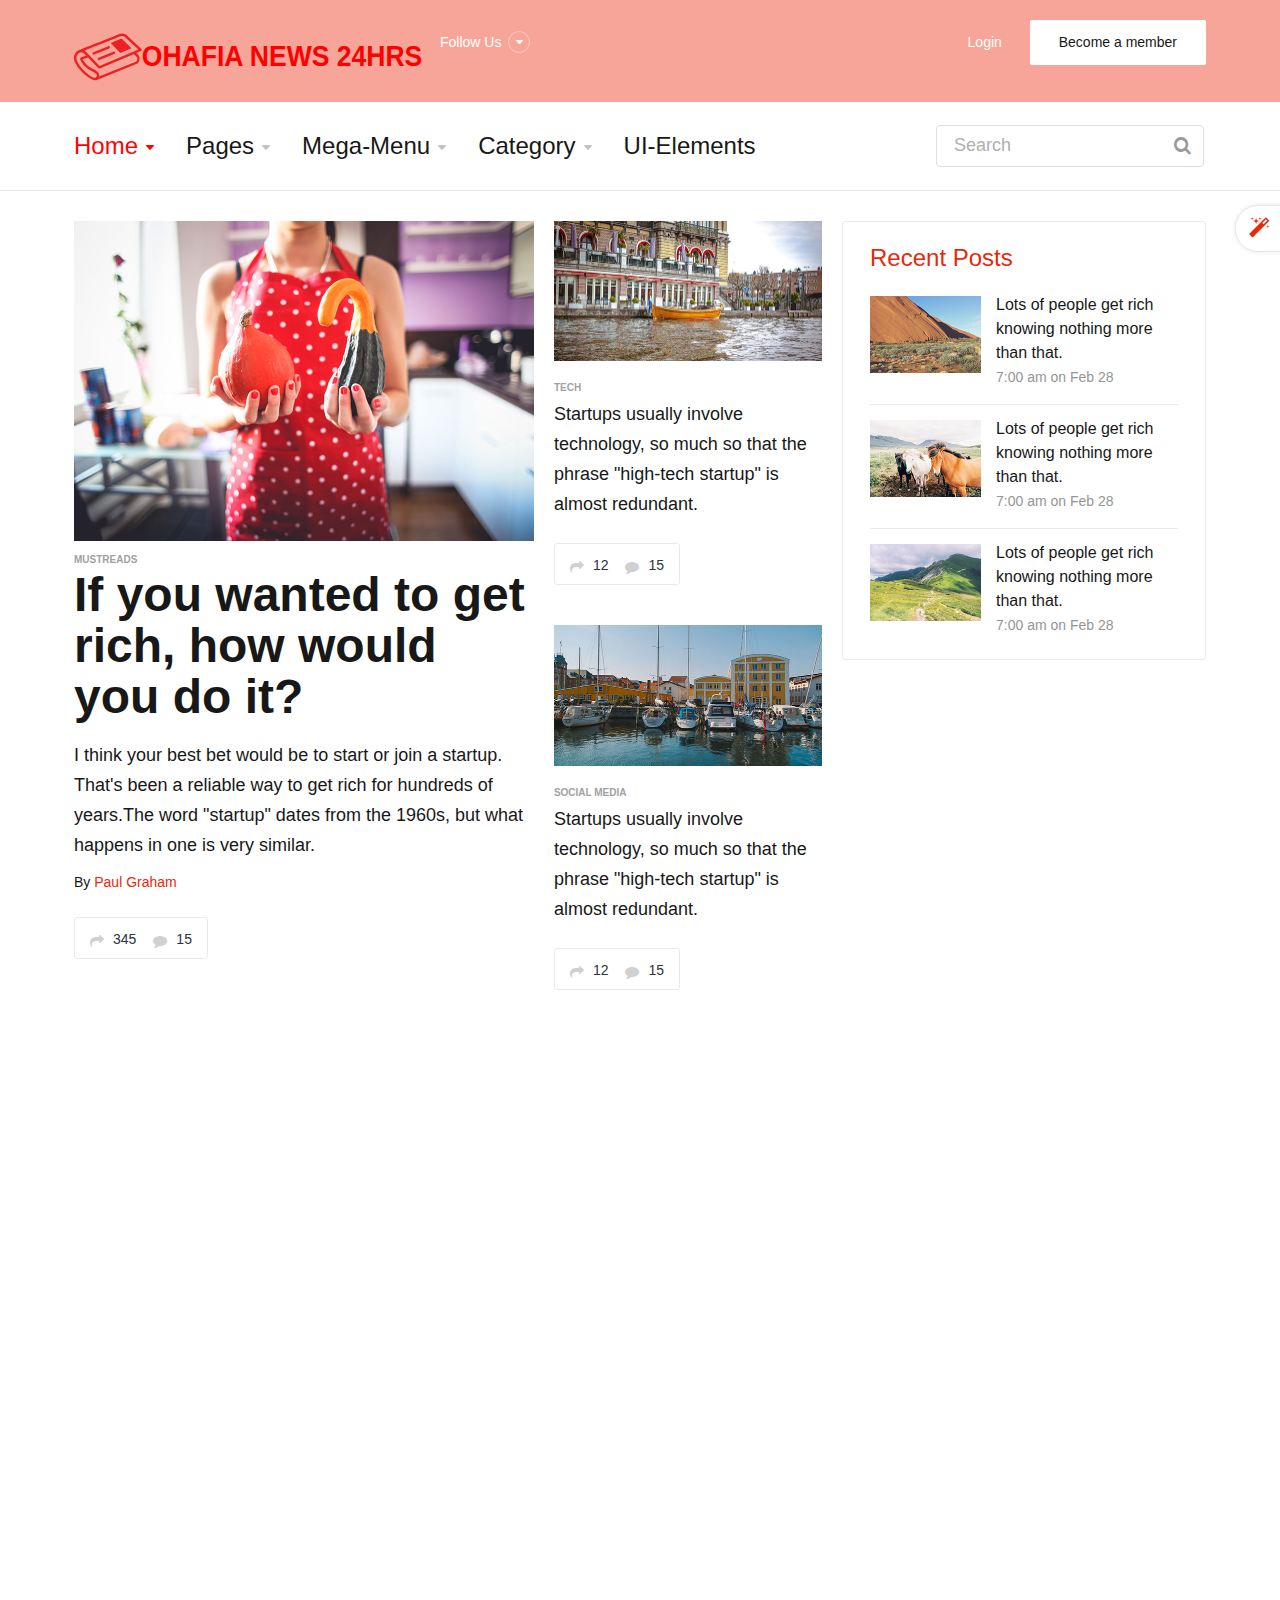
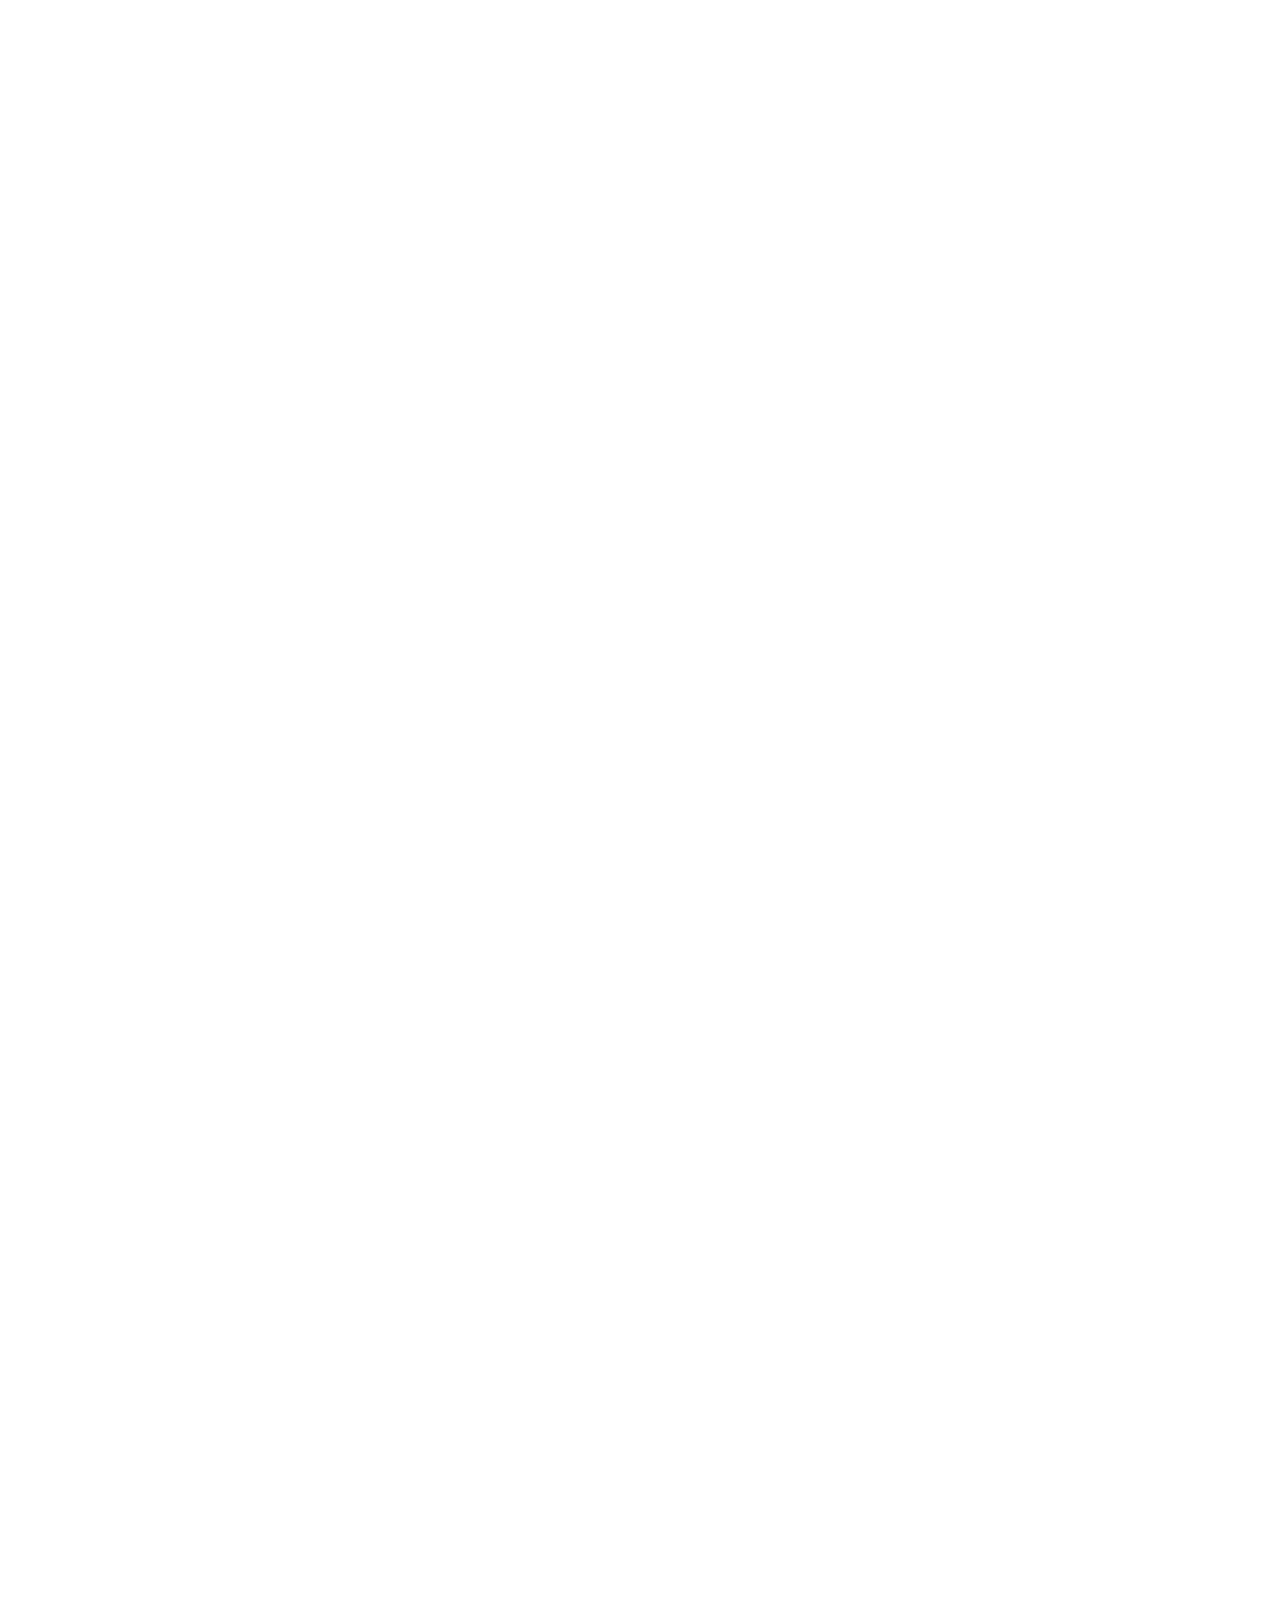
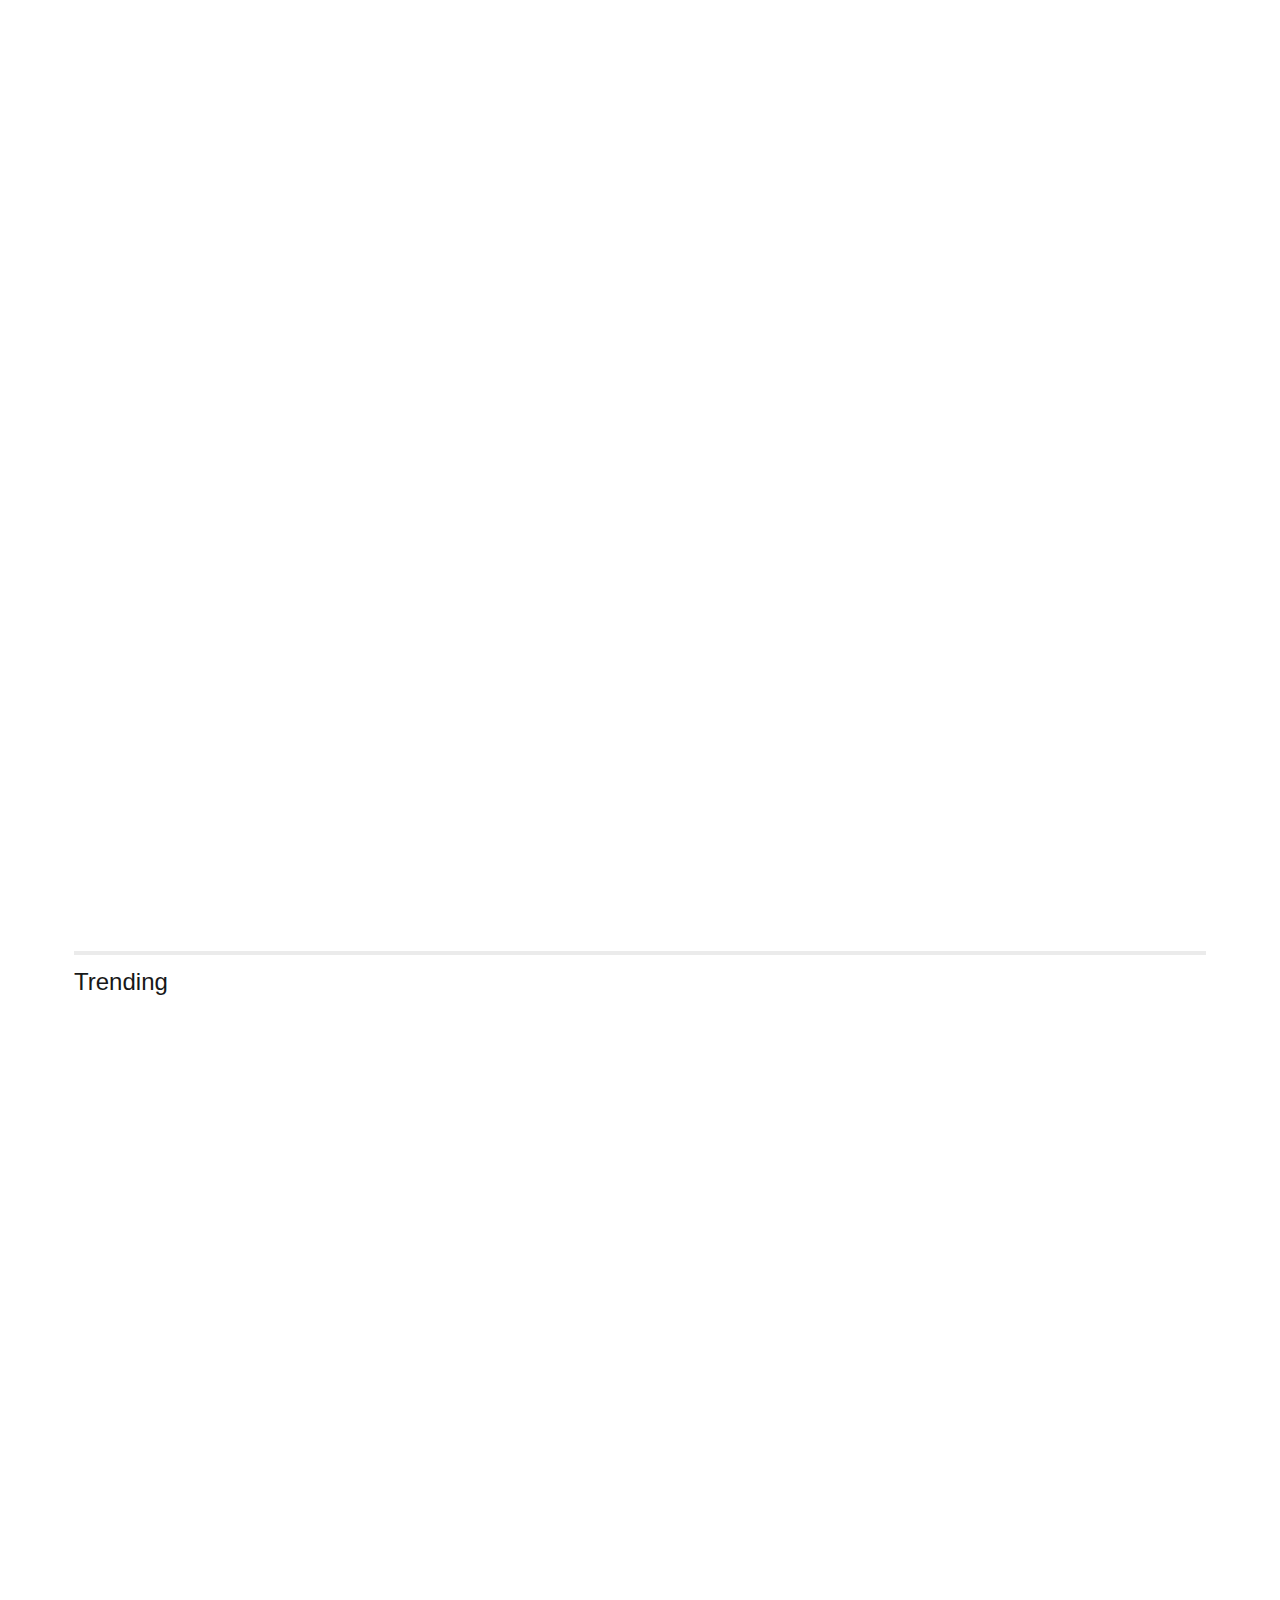
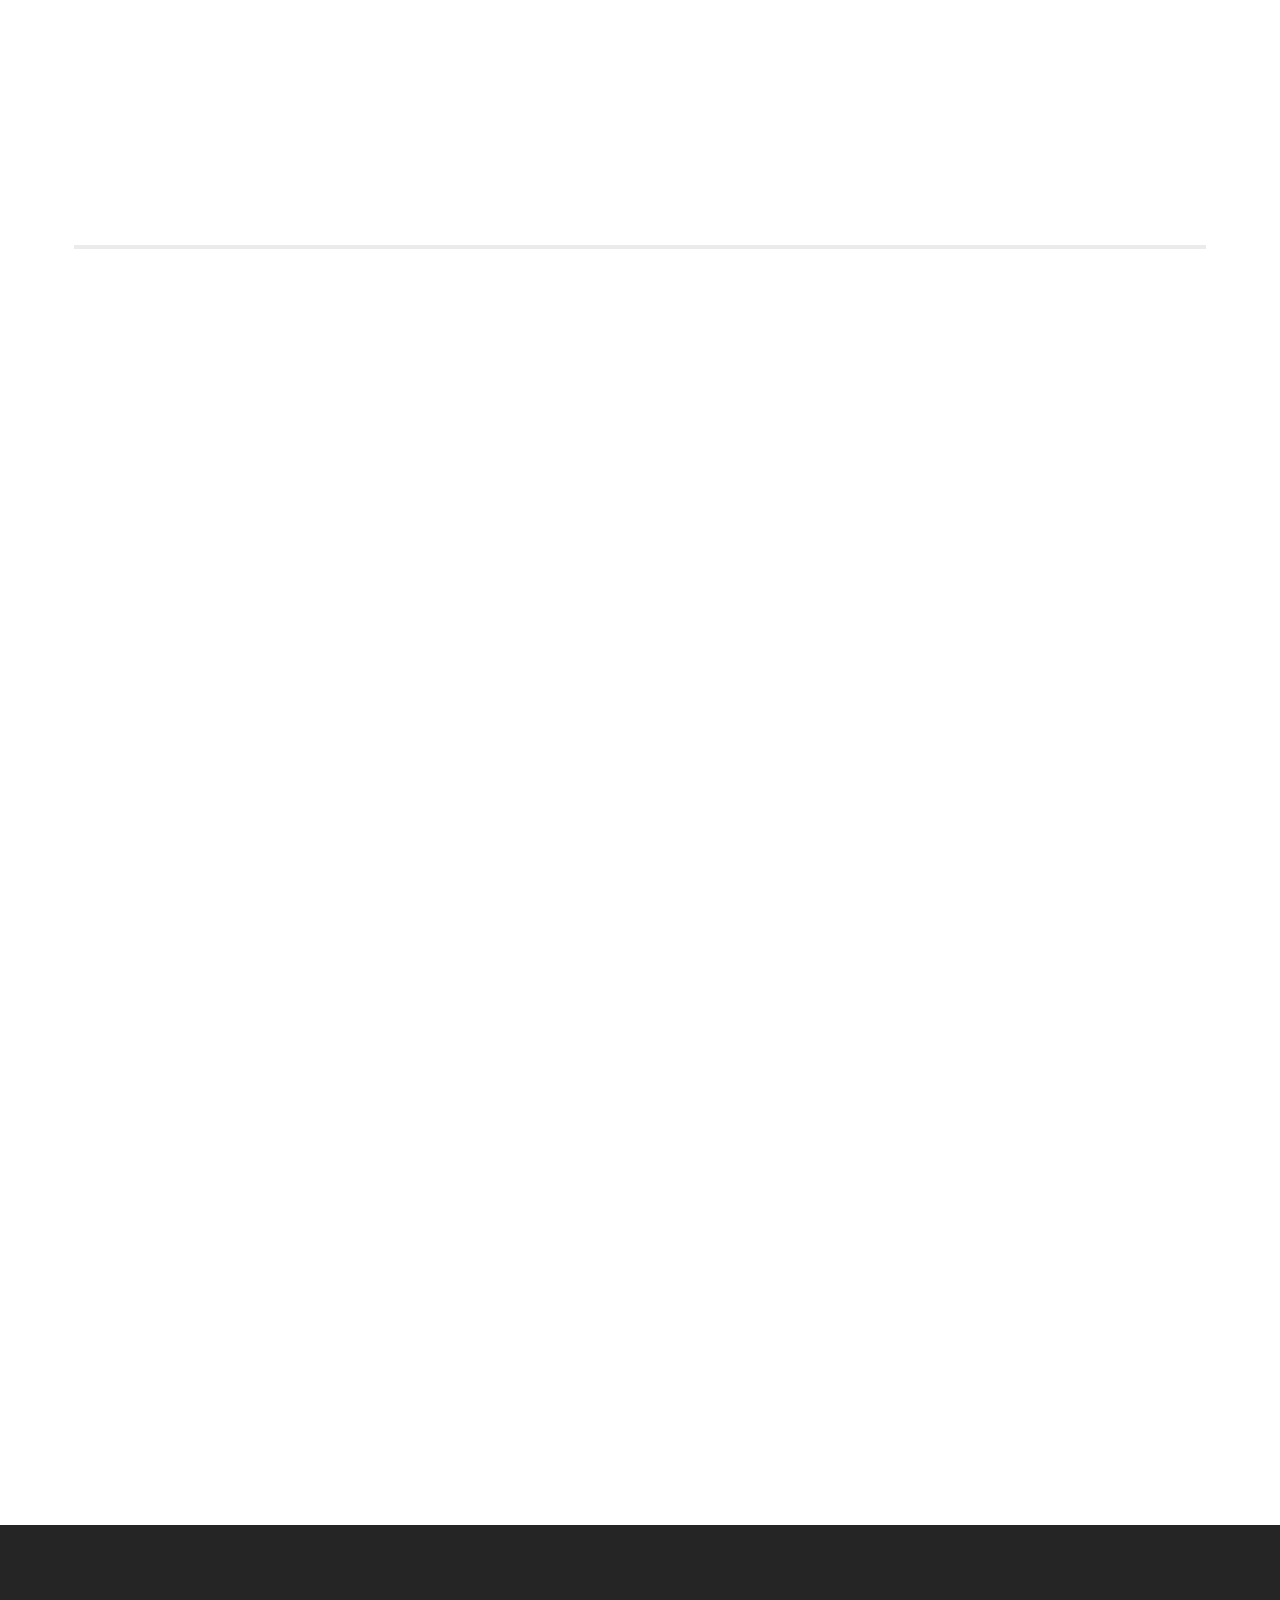
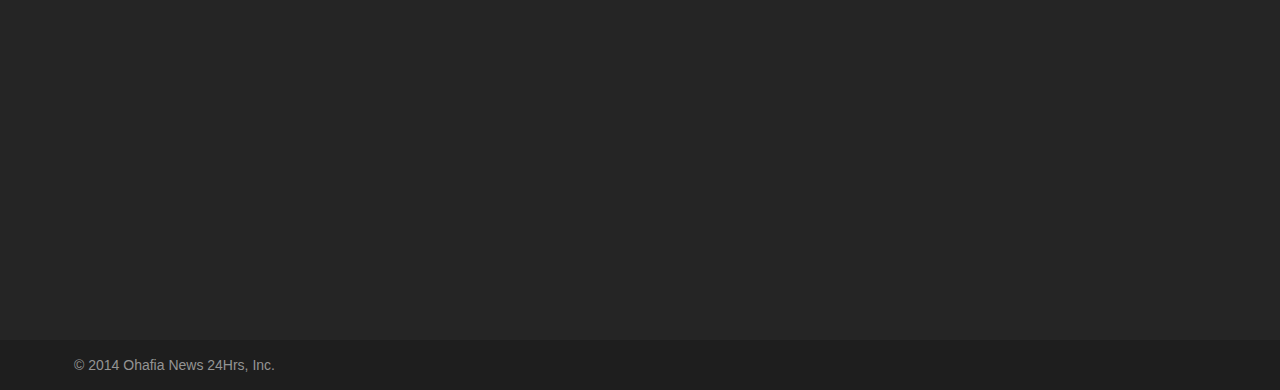
==== commit a2c7595c: "3rd version of ohafia news" ====
--- a/index.html
+++ b/index.html
@@ -1,327 +1,1009 @@
-<!DOCTYPE html><html lang="en">
-<!-- Mirrored from ohafianews.durablesites.com/ by HTTrack Website Copier/3.x [XR&CO'2014], Mon, 08 Jul 2024 22:20:33 GMT -->
-<!-- Added by HTTrack --><meta http-equiv="content-type" content="text/html;charset=utf-8" /><!-- /Added by HTTrack -->
-<head><meta charSet="utf-8"/><meta name="viewport" content="width=device-width"/><link rel="icon" href="../static.thenounproject.com/png/53968-200.png"/><title>Stay Informed with Local News Updates | OHAFIA News</title><meta http-equiv="Content-Language" content="en"/><meta name="keywords" content="Ohafia News, local reports, Ohafia Street, community events, local issues, news services, local news updates, breaking news notifications, lifestyle stories, entertainment news, celebrity gossip, fashion trends, business reports, financial updates, economy insights, stock market, Ohafia neighborhood, news alerts."/><meta name="title" property="og:title" content="Stay Informed with Local News Updates | OHAFIA News"/><meta property="og:type" content="website"/><meta property="og:url" content="index.html"/><meta name="description" property="og:description" content="Stay informed with the latest Ohafia Street updates, breaking news notifications, lifestyle and entertainment stories, and business reports from OHAFIA News."/><meta name="image" property="og:image" content="https://images.unsplash.com/photo-1495020689067-958852a7765e?crop=entropy&amp;cs=tinysrgb&amp;fit=max&amp;fm=jpg&amp;ixid=M3wyNjI5NjF8MHwxfHNlYXJjaHwxfHxuZXdzfGVufDB8fHx8MTcxNTIzNjQwNHww&amp;ixlib=rb-4.0.3&amp;q=80&amp;w=1080"/><meta name="twitter:card" content="summary"/><meta name="robots" content="all"/><meta http-equiv="content-language" content="en"/><meta name="next-head-count" content="14"/><link rel="preload" href="css/2cdb7ba7c2c3a322.css" as="style"/><link rel="stylesheet" href="css/2cdb7ba7c2c3a322.css" data-n-g=""/><link rel="preload" href="css/c2c4e2b9bf1b95af.css" as="style"/><link rel="stylesheet" href="css/c2c4e2b9bf1b95af.css" data-n-p=""/><noscript data-n-css=""></noscript><script defer="" nomodule="" src="js/polyfills-c67a75d1b6f99dc8.js"></script><script defer="" src="js/2258.601b3e78846698fc.js"></script><script defer="" src="js/3509.f28c5446abc0cae5.js"></script><script defer="" src="js/866.f4054a55a8bdeedf.js"></script><script defer="" src="js/6383.ac571446e7eeede7.js"></script><script defer="" src="js/3752.24bee15cbb550d8d.js"></script><script defer="" src="js/258.090841eb4f75f9a1.js"></script><script defer="" src="js/5500.6326d7846df3655e.js"></script><script src="js/webpack-7f733f38ce846909.js" defer=""></script><script src="js/framework-93b89dc25365d5c7.js" defer=""></script><script src="js/main-774beccdcda49e8f.js" defer=""></script><script src="js/pages/_app-37309a2ed3fae1d1.js" defer=""></script><script src="js/7001-caabe88bca904aa9.js" defer=""></script><script src="js/1942-594bae258b926823.js" defer=""></script><script src="js/pages/%5b%5b...slug%5d%5d-737ba4159150059b.js" defer=""></script><script src="js/_buildManifest.js" defer=""></script><script src="js/_ssgManifest.js" defer=""></script></head><body class="overflow-x-hidden"><div id="__next" data-reactroot=""><style>
-    #nprogress {
-      pointer-events: none;
-    }
-    #nprogress .bar {
-      background: #EFD5D4;
-      position: fixed;
-      z-index: 9999;
-      top: 0;
-      left: 0;
-      width: 100%;
-      height: 3px;
-    }
-    #nprogress .peg {
-      display: block;
-      position: absolute;
-      right: 0px;
-      width: 100px;
-      height: 100%;
-      box-shadow: 0 0 10px #EFD5D4, 0 0 5px #EFD5D4;
-      opacity: 1;
-      -webkit-transform: rotate(3deg) translate(0px, -4px);
-      -ms-transform: rotate(3deg) translate(0px, -4px);
-      transform: rotate(3deg) translate(0px, -4px);
-    }
-    #nprogress .spinner {
-      display: block;
-      position: fixed;
-      z-index: 1031;
-      top: 15px;
-      right: 15px;
-    }
-    #nprogress .spinner-icon {
-      width: 18px;
-      height: 18px;
-      box-sizing: border-box;
-      border: solid 2px transparent;
-      border-top-color: #EFD5D4;
-      border-left-color: #EFD5D4;
-      border-radius: 50%;
-      -webkit-animation: nprogresss-spinner 400ms linear infinite;
-      animation: nprogress-spinner 400ms linear infinite;
-    }
-    .nprogress-custom-parent {
-      overflow: hidden;
-      position: relative;
-    }
-    .nprogress-custom-parent #nprogress .spinner,
-    .nprogress-custom-parent #nprogress .bar {
-      position: absolute;
-    }
-    @-webkit-keyframes nprogress-spinner {
-      0% {
-        -webkit-transform: rotate(0deg);
-      }
-      100% {
-        -webkit-transform: rotate(360deg);
-      }
-    }
-    @keyframes nprogress-spinner {
-      0% {
-        transform: rotate(0deg);
-      }
-      100% {
-        transform: rotate(360deg);
-      }
-    }
-  </style><div id="main-body" class="flex flex-col h-full overflow-y-auto overflow-x-hidden smooth-scroll transition-all"><header id="website-header" class="!z-[2000] transition-colors duration-300" style="background-color:#FFFFFF;color:#000000"><div class="relative z-10 grid items-center lg:gap-6 xl:gap-10 mx-auto pt-6 pb-6 px-6 lg:px-12" style="grid-template-columns:auto auto auto"><div class="col-span-2 lg:col-span-1"><a class="flex items-center gap-3 w-full max-w-[224px] lg:max-w-[260px] text-left" target="_self" href="index.html"><div class="flex-shrink-0 relative w-9 h-9 md:w-12 md:h-12"><div class="absolute w-full h-full" style="background-color:#000000;-webkit-mask-image:url(_https_/static.thenounproject.com/png/53968-200.html);mask-image:url(&quot;https://static.thenounproject.com/png/53968-200.png&quot;);-webkit-mask-position:center;mask-position:center;-webkit-mask-repeat:no-repeat;mask-repeat:no-repeat;-webkit-mask-size:contain;mask-size:contain"></div></div><h2 class="heading-small lg:heading-medium max-w-full whitespace-normal" style="color:#000000;font-size:20.880000000000003px;line-height:1.2;font-family:var(--header-logo-fontFamily);font-weight:var(--header-logo-fontWeight)">OHAFIA News </h2></a></div><div class="hidden lg:flex item-center justify-end gap-10 lg:col-span-2"></div><div class="ml-auto lg:hidden"></div></div></header><section class="relative"><div id="663d5dd7f1d2694194815dc8" data-text-color="#000000" class="flex relative break-word items-end" style="margin-top:-0px;padding-top:0px;z-index:39;min-height:calc(100vh - 0px)" data-combine-with-header="true"><div class="w-full flex break-word transition-all duration-300 items-end"><div class="relative z-10 container mx-auto px-5 md:px-6 transition-all duration-300 pt-20 lg:pt-48 pb-8 lg:pb-32"><div class="absolute left-0 top-8 min-h-full min-w-full"></div><div class="transition-all transition-all ease-in-out duration-500  opacity-0 translate-y-8 relative z-10 w-full h-full"><div class="flex w-full gap-10 lg:gap-20 transition-all duration-300 flex-col lg:flex-row justify-start"><div class="flex-1 flex flex-col w-full max-w-3xl items-start"><h2 class="mb-6 break-word transition-all duration-300 text-left heading-xlarge" style="color:#000000">Stay Informed with Local Reports</h2><p class="transition-all duration-300 body-large" style="color:#000000">Unlocking the grassroots</p><div class="flex md:inline-flex flex-col md:flex-row md:gap-4 w-full md:w-max"><a class="button w-full md:w-max mt-6 lg:mt-8 lg" target="_self" style="border-width:2px;border-style:solid;box-shadow:none;font-family:var(--body-fontFamily);font-weight:var(--body-fontWeight, 500);font-style:var(--body-fontStyle)" href="index.html#">Read Now</a></div></div></div></div></div></div></div></section><section class="relative"><div id="668c225952c799978efed3fb" class="relative flex flex-none flex-shrink-0 break-word items-center" style="min-height:calc(134px - 0px);z-index:38"><div class="relative z-10 container mx-auto pt-16 lg:pt-32 pb-16 lg:pb-32"><div><div class="absolute left-0 top-8 min-h-full min-w-full"></div><div class="transition-all transition-all ease-in-out duration-500  opacity-0 translate-y-8"><h2 class="heading-large mb-6 text-left" style="color:#000000">Core packages</h2></div><div class="flex flex-wrap relative justify-start"><div class="group w-full relative overflow-hidden rounded-lg md:rounded-xl lg:rounded-2xl"><div class="absolute left-0 top-8 min-h-full min-w-full"></div><div class="transition-all transition-all ease-in-out duration-500 delay-100 opacity-0 translate-y-8"><div class="flex-shrink-0 relative overflow-hidden aspect-w-1 aspect-h-1 rounded-lg md:rounded-xl lg:rounded-2xl"><span style="box-sizing:border-box;display:block;overflow:hidden;width:initial;height:initial;background:none;opacity:1;border:0;margin:0;padding:0;position:absolute;top:0;left:0;bottom:0;right:0"><img alt="NNL club, Abia Comets sack 21 players" src="[data-uri]" decoding="async" data-nimg="fill" class="" style="position:absolute;top:0;left:0;bottom:0;right:0;box-sizing:border-box;padding:0;border:none;margin:auto;display:block;width:0;height:0;min-width:100%;max-width:100%;min-height:100%;max-height:100%;object-fit:cover;object-position:center center"/><noscript><img alt="NNL club, Abia Comets sack 21 players" sizes="200vw" srcSet="/_next/image?url=https%3A%2F%2Fcdn.durable.co%2Fblocks%2F16lLGugPKB4QdMwZdYI0QeHxwWud56DYnxoWHPDRCwlmR4nWZfOCKmwg9RDeRK2w.jpg&amp;w=480&amp;q=90 480w, /_next/image?url=https%3A%2F%2Fcdn.durable.co%2Fblocks%2F16lLGugPKB4QdMwZdYI0QeHxwWud56DYnxoWHPDRCwlmR4nWZfOCKmwg9RDeRK2w.jpg&amp;w=640&amp;q=90 640w, /_next/image?url=https%3A%2F%2Fcdn.durable.co%2Fblocks%2F16lLGugPKB4QdMwZdYI0QeHxwWud56DYnxoWHPDRCwlmR4nWZfOCKmwg9RDeRK2w.jpg&amp;w=768&amp;q=90 768w, /_next/image?url=https%3A%2F%2Fcdn.durable.co%2Fblocks%2F16lLGugPKB4QdMwZdYI0QeHxwWud56DYnxoWHPDRCwlmR4nWZfOCKmwg9RDeRK2w.jpg&amp;w=1080&amp;q=90 1080w, /_next/image?url=https%3A%2F%2Fcdn.durable.co%2Fblocks%2F16lLGugPKB4QdMwZdYI0QeHxwWud56DYnxoWHPDRCwlmR4nWZfOCKmwg9RDeRK2w.jpg&amp;w=1200&amp;q=90 1200w, /_next/image?url=https%3A%2F%2Fcdn.durable.co%2Fblocks%2F16lLGugPKB4QdMwZdYI0QeHxwWud56DYnxoWHPDRCwlmR4nWZfOCKmwg9RDeRK2w.jpg&amp;w=1920&amp;q=90 1920w" src="_next/16lLGugPKB4QdMwZdYI0QeHxwWud56DYnxoWHPDRCwlmR4nWZfOCKmwg9RDeRK2w10b6.jpeg?url=https%3A%2F%2Fcdn.durable.co%2Fblocks%2F16lLGugPKB4QdMwZdYI0QeHxwWud56DYnxoWHPDRCwlmR4nWZfOCKmwg9RDeRK2w.jpg&amp;w=1920&amp;q=90" decoding="async" data-nimg="fill" style="position:absolute;top:0;left:0;bottom:0;right:0;box-sizing:border-box;padding:0;border:none;margin:auto;display:block;width:0;height:0;min-width:100%;max-width:100%;min-height:100%;max-height:100%;object-fit:cover;object-position:center center" class="" loading="lazy"/></noscript></span></div><div class=""><div class="flex flex-col text-left items-start py-6" style="color:#000000"><p class="heading-medium mb-4" style="color:currentColor">NNL club, Abia Comets sack 21 players</p><div class="rich-text-block" style="color:currentColor"><p>The players sacked are Ikenna Enyinnaya, Somadina Onyemaobi, Onuoha Chukwudi, Kalu Onyekachi, Ayomide Tomoye, Jesam Uket, Justice Moses, Kozerzer Msooter Apa, Ikenna Johnson Ogu and Uche Marcus Uka.</p></div></div></div></div></div><div class="group w-full relative overflow-hidden rounded-lg md:rounded-xl lg:rounded-2xl"><div class="absolute left-0 top-8 min-h-full min-w-full"></div><div class="transition-all transition-all ease-in-out duration-500 delay-200 opacity-0 translate-y-8"><div class="flex-shrink-0 relative overflow-hidden aspect-w-1 aspect-h-1 rounded-lg md:rounded-xl lg:rounded-2xl"><span style="box-sizing:border-box;display:block;overflow:hidden;width:initial;height:initial;background:none;opacity:1;border:0;margin:0;padding:0;position:absolute;top:0;left:0;bottom:0;right:0"><img alt="Abia takes pro-active measures to prevent fire outbreaks" src="[data-uri]" decoding="async" data-nimg="fill" class="" style="position:absolute;top:0;left:0;bottom:0;right:0;box-sizing:border-box;padding:0;border:none;margin:auto;display:block;width:0;height:0;min-width:100%;max-width:100%;min-height:100%;max-height:100%;object-fit:cover;object-position:center center"/><noscript><img alt="Abia takes pro-active measures to prevent fire outbreaks" sizes="200vw" srcSet="/_next/image?url=https%3A%2F%2Fcdn.durable.co%2Fblocks%2F2c1WjQSzCWkMubWs85YX6GhO9a5pDM56mWEt0D4YhvjnJFMtwU9V4SaGG2nKEowZ.jpg&amp;w=480&amp;q=90 480w, /_next/image?url=https%3A%2F%2Fcdn.durable.co%2Fblocks%2F2c1WjQSzCWkMubWs85YX6GhO9a5pDM56mWEt0D4YhvjnJFMtwU9V4SaGG2nKEowZ.jpg&amp;w=640&amp;q=90 640w, /_next/image?url=https%3A%2F%2Fcdn.durable.co%2Fblocks%2F2c1WjQSzCWkMubWs85YX6GhO9a5pDM56mWEt0D4YhvjnJFMtwU9V4SaGG2nKEowZ.jpg&amp;w=768&amp;q=90 768w, /_next/image?url=https%3A%2F%2Fcdn.durable.co%2Fblocks%2F2c1WjQSzCWkMubWs85YX6GhO9a5pDM56mWEt0D4YhvjnJFMtwU9V4SaGG2nKEowZ.jpg&amp;w=1080&amp;q=90 1080w, /_next/image?url=https%3A%2F%2Fcdn.durable.co%2Fblocks%2F2c1WjQSzCWkMubWs85YX6GhO9a5pDM56mWEt0D4YhvjnJFMtwU9V4SaGG2nKEowZ.jpg&amp;w=1200&amp;q=90 1200w, /_next/image?url=https%3A%2F%2Fcdn.durable.co%2Fblocks%2F2c1WjQSzCWkMubWs85YX6GhO9a5pDM56mWEt0D4YhvjnJFMtwU9V4SaGG2nKEowZ.jpg&amp;w=1920&amp;q=90 1920w" src="_next/2c1WjQSzCWkMubWs85YX6GhO9a5pDM56mWEt0D4YhvjnJFMtwU9V4SaGG2nKEowZ25ff.jpeg?url=https%3A%2F%2Fcdn.durable.co%2Fblocks%2F2c1WjQSzCWkMubWs85YX6GhO9a5pDM56mWEt0D4YhvjnJFMtwU9V4SaGG2nKEowZ.jpg&amp;w=1920&amp;q=90" decoding="async" data-nimg="fill" style="position:absolute;top:0;left:0;bottom:0;right:0;box-sizing:border-box;padding:0;border:none;margin:auto;display:block;width:0;height:0;min-width:100%;max-width:100%;min-height:100%;max-height:100%;object-fit:cover;object-position:center center" class="" loading="lazy"/></noscript></span></div><div class=""><div class="flex flex-col text-left items-start py-6" style="color:#000000"><p class="heading-medium mb-4" style="color:currentColor">Abia takes pro-active measures to prevent fire outbreaks</p><div class="rich-text-block" style="color:currentColor"><p>To avert fire accidents, Abia State government has directed the new markets leaders to immediately put preventive measures in place in their various markets...</p></div></div></div></div></div><div class="group w-full relative overflow-hidden rounded-lg md:rounded-xl lg:rounded-2xl"><div class="absolute left-0 top-8 min-h-full min-w-full"></div><div class="transition-all transition-all ease-in-out duration-500 delay-300 opacity-0 translate-y-8"><div class="flex-shrink-0 relative overflow-hidden aspect-w-1 aspect-h-1 rounded-lg md:rounded-xl lg:rounded-2xl"><span style="box-sizing:border-box;display:block;overflow:hidden;width:initial;height:initial;background:none;opacity:1;border:0;margin:0;padding:0;position:absolute;top:0;left:0;bottom:0;right:0"><img alt="Abstract green gradient background" title="Abstract green gradient background" src="[data-uri]" decoding="async" data-nimg="fill" class="" style="position:absolute;top:0;left:0;bottom:0;right:0;box-sizing:border-box;padding:0;border:none;margin:auto;display:block;width:0;height:0;min-width:100%;max-width:100%;min-height:100%;max-height:100%;object-fit:cover;object-position:center center"/><noscript><img alt="Abstract green gradient background" title="Abstract green gradient background" sizes="200vw" srcSet="/_next/image?url=https%3A%2F%2Fmedia.gettyimages.com%2Fid%2F1063745910%2Fphoto%2Fabstract-green-gradient-background.jpg%3Fb%3D1%26s%3D2048x2048%26w%3D0%26k%3D20%26c%3DuPc5H3xrcnRQ_09-wGXzigbScX2cesMtvyCRJSlXwmI%3D&amp;w=480&amp;q=90 480w, /_next/image?url=https%3A%2F%2Fmedia.gettyimages.com%2Fid%2F1063745910%2Fphoto%2Fabstract-green-gradient-background.jpg%3Fb%3D1%26s%3D2048x2048%26w%3D0%26k%3D20%26c%3DuPc5H3xrcnRQ_09-wGXzigbScX2cesMtvyCRJSlXwmI%3D&amp;w=640&amp;q=90 640w, /_next/image?url=https%3A%2F%2Fmedia.gettyimages.com%2Fid%2F1063745910%2Fphoto%2Fabstract-green-gradient-background.jpg%3Fb%3D1%26s%3D2048x2048%26w%3D0%26k%3D20%26c%3DuPc5H3xrcnRQ_09-wGXzigbScX2cesMtvyCRJSlXwmI%3D&amp;w=768&amp;q=90 768w, /_next/image?url=https%3A%2F%2Fmedia.gettyimages.com%2Fid%2F1063745910%2Fphoto%2Fabstract-green-gradient-background.jpg%3Fb%3D1%26s%3D2048x2048%26w%3D0%26k%3D20%26c%3DuPc5H3xrcnRQ_09-wGXzigbScX2cesMtvyCRJSlXwmI%3D&amp;w=1080&amp;q=90 1080w, /_next/image?url=https%3A%2F%2Fmedia.gettyimages.com%2Fid%2F1063745910%2Fphoto%2Fabstract-green-gradient-background.jpg%3Fb%3D1%26s%3D2048x2048%26w%3D0%26k%3D20%26c%3DuPc5H3xrcnRQ_09-wGXzigbScX2cesMtvyCRJSlXwmI%3D&amp;w=1200&amp;q=90 1200w, /_next/image?url=https%3A%2F%2Fmedia.gettyimages.com%2Fid%2F1063745910%2Fphoto%2Fabstract-green-gradient-background.jpg%3Fb%3D1%26s%3D2048x2048%26w%3D0%26k%3D20%26c%3DuPc5H3xrcnRQ_09-wGXzigbScX2cesMtvyCRJSlXwmI%3D&amp;w=1920&amp;q=90 1920w" src="_next/abstract-green-gradient-background9912.jpeg?url=https%3A%2F%2Fmedia.gettyimages.com%2Fid%2F1063745910%2Fphoto%2Fabstract-green-gradient-background.jpg%3Fb%3D1%26s%3D2048x2048%26w%3D0%26k%3D20%26c%3DuPc5H3xrcnRQ_09-wGXzigbScX2cesMtvyCRJSlXwmI%3D&amp;w=1920&amp;q=90" decoding="async" data-nimg="fill" style="position:absolute;top:0;left:0;bottom:0;right:0;box-sizing:border-box;padding:0;border:none;margin:auto;display:block;width:0;height:0;min-width:100%;max-width:100%;min-height:100%;max-height:100%;object-fit:cover;object-position:center center" class="" loading="lazy"/></noscript></span></div><div class=""><div class="flex flex-col text-left items-start py-6" style="color:#000000"><p class="heading-medium mb-4" style="color:currentColor">Obi should be ashamed of LP’s performance in Abia, PDP declares</p><div class="rich-text-block" style="color:currentColor"><p>He said the LP presidential candidate in the 2023 election, Peter Obi, should be ashamed of recent developments in the state.</p></div></div></div></div></div></div></div></div></div></section><section class="relative"><div id="663d5e99af030904b1f137e3" class="flex flex-none flex-shrink-0 relative break-word items-center" style="min-height:calc(134px - 0px);z-index:37"><div class="relative z-10 container mx-auto pt-16 lg:pt-32 pb-16 lg:pb-32"><div class="absolute left-0 top-8 min-h-full min-w-full"></div><div class="transition-all transition-all ease-in-out duration-500  opacity-0 translate-y-8"><div class="rich-text-block max-w-5xl text-left ml-0 mr-auto" style="color:#000000"><p class="large" style="white-space:pre-line">Looking for the latest news in Abia, Nigeria? Look no further than OHAFIA News located on Ohafia Street. Stay informed and up-to-date with all the happenings in the region with our reliable news coverage. Trust OHAFIA News to keep you in the loop with accurate and timely information. Stay connected with us for all your news needs.</p></div></div></div></div></section><div class="min-h-150 flex-shrink-0 flex-grow"></div><section class="relative"><div id="663d5dd5f1d2694194815dc3" class="relative flex break-word flex-col lg:flex-row" style="min-height:calc(100vh - 0px);z-index:35"><div class="flex-1 relative" style="padding-top:0;padding-bottom:0"><div class="relative z-10 container flex flex-col h-full mx-auto px-5 md:px-6 lg:px-20 justify-start justify-center"><div class="absolute left-0 top-8 min-h-full min-w-full"></div><div class="transition-all transition-all ease-in-out duration-500  opacity-0 translate-y-8"><div class="flex flex-col w-full max-w-3xl lg:mr-0 lg:ml-auto pt-8 lg:pt-12 pb-12 lg:pb-20"><div class="rich-text-block" style="color:#000000"><h2 style="white-space:pre-line">Stay Informed with OHAFIA News 24Hrs </h2>
-<p>Get the latest news and updates from Ohafia Street, Abia, Nigeria with OHAFIA News. Our dedicated team of journalists delivers accurate and timely news to keep you informed about local and international events. Stay ahead of the curve with OHAFIA News.</p></div><a class="button mt-6 lg:mt-8 w-full md:w-max md" target="_self" style="border-width:2px;border-style:solid;box-shadow:none;font-family:var(--body-fontFamily);font-weight:var(--body-fontWeight, 500);font-style:var(--body-fontStyle)" href="index.html#">View more</a></div></div></div></div><div class="lg:flex-1 relative"><div class="flex-shrink-0 relative w-full h-full mx-auto aspect-w-16 aspect-h-9"><span style="box-sizing:border-box;display:block;overflow:hidden;width:initial;height:initial;background:none;opacity:1;border:0;margin:0;padding:0;position:absolute;top:0;left:0;bottom:0;right:0"><img alt="A Google pixel 3XL showing Covid-19 information from the Google News app sits on a wooden table next to a Samsung Galaxy Tablet." title="A Google pixel 3XL showing Covid-19 information from the Google News app sits on a wooden table next to a Samsung Galaxy Tablet." src="[data-uri]" decoding="async" data-nimg="fill" class="" style="position:absolute;top:0;left:0;bottom:0;right:0;box-sizing:border-box;padding:0;border:none;margin:auto;display:block;width:0;height:0;min-width:100%;max-width:100%;min-height:100%;max-height:100%;object-fit:cover;object-position:center center"/><noscript><img alt="A Google pixel 3XL showing Covid-19 information from the Google News app sits on a wooden table next to a Samsung Galaxy Tablet." title="A Google pixel 3XL showing Covid-19 information from the Google News app sits on a wooden table next to a Samsung Galaxy Tablet." sizes="200vw" srcSet="/_next/image?url=https%3A%2F%2Fimages.unsplash.com%2Fphoto-1588681664899-f142ff2dc9b1%3Fcrop%3Dentropy%26cs%3Dtinysrgb%26fit%3Dmax%26fm%3Djpg%26ixid%3DM3wyNjI5NjF8MHwxfHNlYXJjaHwzfHxuZXdzfGVufDB8fHx8MTcxNTIzNjQwNHww%26ixlib%3Drb-4.0.3%26q%3D80%26w%3D1080&amp;w=480&amp;q=90 480w, /_next/image?url=https%3A%2F%2Fimages.unsplash.com%2Fphoto-1588681664899-f142ff2dc9b1%3Fcrop%3Dentropy%26cs%3Dtinysrgb%26fit%3Dmax%26fm%3Djpg%26ixid%3DM3wyNjI5NjF8MHwxfHNlYXJjaHwzfHxuZXdzfGVufDB8fHx8MTcxNTIzNjQwNHww%26ixlib%3Drb-4.0.3%26q%3D80%26w%3D1080&amp;w=640&amp;q=90 640w, /_next/image?url=https%3A%2F%2Fimages.unsplash.com%2Fphoto-1588681664899-f142ff2dc9b1%3Fcrop%3Dentropy%26cs%3Dtinysrgb%26fit%3Dmax%26fm%3Djpg%26ixid%3DM3wyNjI5NjF8MHwxfHNlYXJjaHwzfHxuZXdzfGVufDB8fHx8MTcxNTIzNjQwNHww%26ixlib%3Drb-4.0.3%26q%3D80%26w%3D1080&amp;w=768&amp;q=90 768w, /_next/image?url=https%3A%2F%2Fimages.unsplash.com%2Fphoto-1588681664899-f142ff2dc9b1%3Fcrop%3Dentropy%26cs%3Dtinysrgb%26fit%3Dmax%26fm%3Djpg%26ixid%3DM3wyNjI5NjF8MHwxfHNlYXJjaHwzfHxuZXdzfGVufDB8fHx8MTcxNTIzNjQwNHww%26ixlib%3Drb-4.0.3%26q%3D80%26w%3D1080&amp;w=1080&amp;q=90 1080w, /_next/image?url=https%3A%2F%2Fimages.unsplash.com%2Fphoto-1588681664899-f142ff2dc9b1%3Fcrop%3Dentropy%26cs%3Dtinysrgb%26fit%3Dmax%26fm%3Djpg%26ixid%3DM3wyNjI5NjF8MHwxfHNlYXJjaHwzfHxuZXdzfGVufDB8fHx8MTcxNTIzNjQwNHww%26ixlib%3Drb-4.0.3%26q%3D80%26w%3D1080&amp;w=1200&amp;q=90 1200w, /_next/image?url=https%3A%2F%2Fimages.unsplash.com%2Fphoto-1588681664899-f142ff2dc9b1%3Fcrop%3Dentropy%26cs%3Dtinysrgb%26fit%3Dmax%26fm%3Djpg%26ixid%3DM3wyNjI5NjF8MHwxfHNlYXJjaHwzfHxuZXdzfGVufDB8fHx8MTcxNTIzNjQwNHww%26ixlib%3Drb-4.0.3%26q%3D80%26w%3D1080&amp;w=1920&amp;q=90 1920w" src="_next/photo-1588681664899-f142ff2dc9b1992f.jpeg?url=https%3A%2F%2Fimages.unsplash.com%2Fphoto-1588681664899-f142ff2dc9b1%3Fcrop%3Dentropy%26cs%3Dtinysrgb%26fit%3Dmax%26fm%3Djpg%26ixid%3DM3wyNjI5NjF8MHwxfHNlYXJjaHwzfHxuZXdzfGVufDB8fHx8MTcxNTIzNjQwNHww%26ixlib%3Drb-4.0.3%26q%3D80%26w%3D1080&amp;w=1920&amp;q=90" decoding="async" data-nimg="fill" style="position:absolute;top:0;left:0;bottom:0;right:0;box-sizing:border-box;padding:0;border:none;margin:auto;display:block;width:0;height:0;min-width:100%;max-width:100%;min-height:100%;max-height:100%;object-fit:cover;object-position:center center" class="" loading="lazy"/></noscript></span></div></div></div></section><section class="relative"><div id="663d5dd6f1d2694194815dc6" class="relative flex flex-none flex-shrink-0 break-word items-center" style="min-height:calc(134px - 0px);z-index:34"><div class="relative z-10 container mx-auto pt-16 lg:pt-32 pb-8 lg:pb-12"><div><div class="absolute left-0 top-8 min-h-full min-w-full"></div><div class="transition-all transition-all ease-in-out duration-500  opacity-0 translate-y-8"><h2 class="heading-large mb-6 text-left" style="color:#000000">News Services</h2></div><div class="flex flex-wrap relative justify-start"><div class="group w-full relative overflow-hidden rounded-lg md:rounded-xl lg:rounded-2xl"><div class="absolute left-0 top-8 min-h-full min-w-full"></div><div class="transition-all transition-all ease-in-out duration-500 delay-100 opacity-0 translate-y-8"><div class="flex-shrink-0 relative w-24 h-24 ml-0 mr-auto"><div class="absolute w-full h-full" style="color:#000000;background-color:currentColor;-webkit-mask-image:url(_https_/static.thenounproject.com/png/41760-200.html);mask-image:url(&quot;https://static.thenounproject.com/png/41760-200.png&quot;);-webkit-mask-position:center;mask-position:center;-webkit-mask-repeat:no-repeat;mask-repeat:no-repeat;-webkit-mask-size:contain;mask-size:contain"></div></div><div class=""><div class="flex flex-col text-left items-start py-6" style="color:#000000"><p class="heading-medium mb-4" style="color:currentColor">Local News Updates</p><div class="rich-text-block" style="color:currentColor">Stay informed with the latest news in your neighborhood and surrounding areas.</div></div></div></div></div><div class="group w-full relative overflow-hidden rounded-lg md:rounded-xl lg:rounded-2xl"><div class="absolute left-0 top-8 min-h-full min-w-full"></div><div class="transition-all transition-all ease-in-out duration-500 delay-200 opacity-0 translate-y-8"><div class="flex-shrink-0 relative w-24 h-24 ml-0 mr-auto"><div class="absolute w-full h-full" style="color:#000000;background-color:currentColor;-webkit-mask-image:url(_https_/static.thenounproject.com/png/41760-200.html);mask-image:url(&quot;https://static.thenounproject.com/png/41760-200.png&quot;);-webkit-mask-position:center;mask-position:center;-webkit-mask-repeat:no-repeat;mask-repeat:no-repeat;-webkit-mask-size:contain;mask-size:contain"></div></div><div class=""><div class="flex flex-col text-left items-start py-6" style="color:#000000"><p class="heading-medium mb-4" style="color:currentColor">Breaking News Notifications</p><div class="rich-text-block" style="color:currentColor">Receive instant alerts for important news events as they happen.</div></div></div></div></div><div class="group w-full relative overflow-hidden rounded-lg md:rounded-xl lg:rounded-2xl"><div class="absolute left-0 top-8 min-h-full min-w-full"></div><div class="transition-all transition-all ease-in-out duration-500 delay-300 opacity-0 translate-y-8"><div class="flex-shrink-0 relative w-24 h-24 ml-0 mr-auto"><div class="absolute w-full h-full" style="color:#000000;background-color:currentColor;-webkit-mask-image:url(_https_/static.thenounproject.com/png/103851-200.html);mask-image:url(&quot;https://static.thenounproject.com/png/103851-200.png&quot;);-webkit-mask-position:center;mask-position:center;-webkit-mask-repeat:no-repeat;mask-repeat:no-repeat;-webkit-mask-size:contain;mask-size:contain"></div></div><div class=""><div class="flex flex-col text-left items-start py-6" style="color:#000000"><p class="heading-medium mb-4" style="color:currentColor">Lifestyle and Entertainment Stories</p><div class="rich-text-block" style="color:currentColor">Discover the latest celebrity gossip, fashion trends, and lifestyle news.</div></div></div></div></div><div class="group w-full relative overflow-hidden rounded-lg md:rounded-xl lg:rounded-2xl"><div class="absolute left-0 top-8 min-h-full min-w-full"></div><div class="transition-all transition-all ease-in-out duration-500 delay-400 opacity-0 translate-y-8"><div class="flex-shrink-0 relative w-24 h-24 ml-0 mr-auto"><div class="absolute w-full h-full" style="color:#000000;background-color:currentColor;-webkit-mask-image:url(_https_/static.thenounproject.com/png/28159-200.html);mask-image:url(&quot;https://static.thenounproject.com/png/28159-200.png&quot;);-webkit-mask-position:center;mask-position:center;-webkit-mask-repeat:no-repeat;mask-repeat:no-repeat;-webkit-mask-size:contain;mask-size:contain"></div></div><div class=""><div class="flex flex-col text-left items-start py-6" style="color:#000000"><p class="heading-medium mb-4" style="color:currentColor">Business and Financial Reports</p><div class="rich-text-block" style="color:currentColor">Get insights into the economy, stock market, and financial updates for businesses.</div></div></div></div></div></div></div></div></div></section><section class="relative"><div id="663d5ddaf1d2694194815dc9" class="relative flex flex-none flex-shrink-0 break-word items-center" style="min-height:calc(134px - 0px);z-index:33"><div class="relative z-10 container mx-auto testimonials-carousel pt-12 lg:pt-20 pb-16 lg:pb-32"><div class="absolute left-0 top-8 min-h-full min-w-full"></div><div class="transition-all transition-all ease-in-out duration-500  opacity-0 translate-y-8 flex flex-col gap-4 mb-12 ml-0 mr-auto items-start"><h2 class="break-word heading-large" style="color:#000000">Testimonials</h2></div><div class="absolute left-0 top-8 min-h-full min-w-full"></div><div class="transition-all transition-all ease-in-out duration-500  opacity-0 translate-y-8"><div class="slider-container" style="position:relative"><div aria-live="off" aria-atomic="true" style="position:absolute;width:1px;height:1px;overflow:hidden;padding:0;margin:-1px;clip:rect(0, 0, 0, 0);white-space:nowrap;border:0" tabindex="-1">Slide 1 of 3</div><div style="align-items:center;justify-content:flex-start;position:absolute;display:flex;z-index:1;top:0;left:0;bottom:0;right:0;pointer-events:none"><div class="slider-control-centerleft" style="pointer-events:auto"><button style="border:0;background:transparent;color:#000000;padding:10px;text-transform:uppercase;opacity:1;cursor:pointer" aria-label="previous" type="button"><svg xmlns="http://www.w3.org/2000/svg" fill="none" stroke="currentColor" viewBox="0 0 24 24" width="24" height="24" class="w-6 lg:w-12 h-6 lg:h-12 -ml-4 md:ml-0" aria-hidden="true"><path stroke-linecap="round" stroke-linejoin="round" stroke-width="1.5" d="m15 19-7-7 7-7"></path></svg></button></div></div><div style="align-items:center;justify-content:flex-end;position:absolute;display:flex;z-index:1;top:0;left:0;bottom:0;right:0;pointer-events:none"><div class="slider-control-centerright" style="pointer-events:auto"><button style="border:0;background:transparent;color:#000000;padding:10px;text-transform:uppercase;opacity:1;cursor:pointer" aria-label="next" type="button"><svg xmlns="http://www.w3.org/2000/svg" fill="none" stroke="currentColor" viewBox="0 0 24 24" width="24" height="24" class="w-6 lg:w-12 h-6 lg:h-12 -mr-4 md:mr-0" aria-hidden="true"><path stroke-linecap="round" stroke-linejoin="round" stroke-width="1.5" d="m9 5 7 7-7 7"></path></svg></button></div></div><div style="align-items:flex-end;justify-content:center;position:absolute;display:flex;z-index:1;top:0;left:0;bottom:0;right:0;pointer-events:none"><div class="slider-control-bottomcenter" style="pointer-events:auto"><ul class="flex gap-4 lg:gap-5 w-full justify-start"><li><button class="w-2.5 h-2.5 rounded-full transition-all bg-gray-900 ring-4 ring-gray-200"></button></li><li><button class="w-2.5 h-2.5 rounded-full transition-all bg-gray-50"></button></li><li><button class="w-2.5 h-2.5 rounded-full transition-all bg-gray-50"></button></li></ul></div></div><div class="slider-frame" style="overflow:hidden;width:100%;position:relative;outline:none;height:auto;transition:height 300ms ease-in-out;will-change:height;user-select:none" aria-label="carousel-slider" role="region" tabindex="-1"><div class="slider-list" style="width:900%;text-align:left;user-select:auto;transform:translateX(calc(-33.333333333333336% - 0px));display:flex"><div class="slide prev-cloned" style="width:11.11111111111111%;flex:1;height:auto;padding:0 0px;opacity:1"><div class="px-8 md:px-28 my-auto h-full flex"><div class="flex flex-col gap-4 justify-center lg:max-w-5xl break-word text-left ml-0 mr-auto items-start"><div class="relative w-24 h-24 rounded-full overflow-hidden"><span style="box-sizing:border-box;display:block;overflow:hidden;width:initial;height:initial;background:none;opacity:1;border:0;margin:0;padding:0;position:absolute;top:0;left:0;bottom:0;right:0"><img alt="- David" title="- David" src="[data-uri]" decoding="async" data-nimg="fill" style="position:absolute;top:0;left:0;bottom:0;right:0;box-sizing:border-box;padding:0;border:none;margin:auto;display:block;width:0;height:0;min-width:100%;max-width:100%;min-height:100%;max-height:100%;object-fit:cover"/><noscript><img alt="- David" title="- David" sizes="200vw" srcSet="/_next/image?url=https%3A%2F%2Fimages.unsplash.com%2Fphoto-1506794778202-cad84cf45f1d%3Fcrop%3Dentropy%26cs%3Dtinysrgb%26fit%3Dmax%26fm%3Djpg%26ixid%3DMnwyNjI5NjF8MHwxfHNlYXJjaHwyfHxwb3J0cmFpdHxlbnwwfHx8fDE2ODA3MzAyNDY%26ixlib%3Drb-4.0.3%26q%3D80%26w%3D1080&amp;w=480&amp;q=90 480w, /_next/image?url=https%3A%2F%2Fimages.unsplash.com%2Fphoto-1506794778202-cad84cf45f1d%3Fcrop%3Dentropy%26cs%3Dtinysrgb%26fit%3Dmax%26fm%3Djpg%26ixid%3DMnwyNjI5NjF8MHwxfHNlYXJjaHwyfHxwb3J0cmFpdHxlbnwwfHx8fDE2ODA3MzAyNDY%26ixlib%3Drb-4.0.3%26q%3D80%26w%3D1080&amp;w=640&amp;q=90 640w, /_next/image?url=https%3A%2F%2Fimages.unsplash.com%2Fphoto-1506794778202-cad84cf45f1d%3Fcrop%3Dentropy%26cs%3Dtinysrgb%26fit%3Dmax%26fm%3Djpg%26ixid%3DMnwyNjI5NjF8MHwxfHNlYXJjaHwyfHxwb3J0cmFpdHxlbnwwfHx8fDE2ODA3MzAyNDY%26ixlib%3Drb-4.0.3%26q%3D80%26w%3D1080&amp;w=768&amp;q=90 768w, /_next/image?url=https%3A%2F%2Fimages.unsplash.com%2Fphoto-1506794778202-cad84cf45f1d%3Fcrop%3Dentropy%26cs%3Dtinysrgb%26fit%3Dmax%26fm%3Djpg%26ixid%3DMnwyNjI5NjF8MHwxfHNlYXJjaHwyfHxwb3J0cmFpdHxlbnwwfHx8fDE2ODA3MzAyNDY%26ixlib%3Drb-4.0.3%26q%3D80%26w%3D1080&amp;w=1080&amp;q=90 1080w, /_next/image?url=https%3A%2F%2Fimages.unsplash.com%2Fphoto-1506794778202-cad84cf45f1d%3Fcrop%3Dentropy%26cs%3Dtinysrgb%26fit%3Dmax%26fm%3Djpg%26ixid%3DMnwyNjI5NjF8MHwxfHNlYXJjaHwyfHxwb3J0cmFpdHxlbnwwfHx8fDE2ODA3MzAyNDY%26ixlib%3Drb-4.0.3%26q%3D80%26w%3D1080&amp;w=1200&amp;q=90 1200w, /_next/image?url=https%3A%2F%2Fimages.unsplash.com%2Fphoto-1506794778202-cad84cf45f1d%3Fcrop%3Dentropy%26cs%3Dtinysrgb%26fit%3Dmax%26fm%3Djpg%26ixid%3DMnwyNjI5NjF8MHwxfHNlYXJjaHwyfHxwb3J0cmFpdHxlbnwwfHx8fDE2ODA3MzAyNDY%26ixlib%3Drb-4.0.3%26q%3D80%26w%3D1080&amp;w=1920&amp;q=90 1920w" src="_next/photo-1506794778202-cad84cf45f1d20d4.jpeg?url=https%3A%2F%2Fimages.unsplash.com%2Fphoto-1506794778202-cad84cf45f1d%3Fcrop%3Dentropy%26cs%3Dtinysrgb%26fit%3Dmax%26fm%3Djpg%26ixid%3DMnwyNjI5NjF8MHwxfHNlYXJjaHwyfHxwb3J0cmFpdHxlbnwwfHx8fDE2ODA3MzAyNDY%26ixlib%3Drb-4.0.3%26q%3D80%26w%3D1080&amp;w=1920&amp;q=90" decoding="async" data-nimg="fill" style="position:absolute;top:0;left:0;bottom:0;right:0;box-sizing:border-box;padding:0;border:none;margin:auto;display:block;width:0;height:0;min-width:100%;max-width:100%;min-height:100%;max-height:100%;object-fit:cover" loading="lazy"/></noscript></span></div><h3 class="heading-medium" style="color:#000000">OHAFIA News is fantastic! Their news coverage is thorough and up-to-date. The team is professional and provides excellent service. I am grateful for their dedication to delivering quality news. Keep up the great work, OHAFIA News!</h3><p class="body-large" style="color:#000000">- David</p></div></div></div><div class="slide prev-cloned" style="width:11.11111111111111%;flex:1;height:auto;padding:0 0px;opacity:1"><div class="px-8 md:px-28 my-auto h-full flex"><div class="flex flex-col gap-4 justify-center lg:max-w-5xl break-word text-left ml-0 mr-auto items-start"><div class="relative w-24 h-24 rounded-full overflow-hidden"><span style="box-sizing:border-box;display:block;overflow:hidden;width:initial;height:initial;background:none;opacity:1;border:0;margin:0;padding:0;position:absolute;top:0;left:0;bottom:0;right:0"><img alt="- David" title="- David" src="[data-uri]" decoding="async" data-nimg="fill" style="position:absolute;top:0;left:0;bottom:0;right:0;box-sizing:border-box;padding:0;border:none;margin:auto;display:block;width:0;height:0;min-width:100%;max-width:100%;min-height:100%;max-height:100%;object-fit:cover"/><noscript><img alt="- David" title="- David" sizes="200vw" srcSet="/_next/image?url=https%3A%2F%2Fimages.unsplash.com%2Fphoto-1542327897-d73f4005b533%3Fcrop%3Dentropy%26cs%3Dtinysrgb%26fit%3Dmax%26fm%3Djpg%26ixid%3DMnwyNjI5NjF8MHwxfHNlYXJjaHwxfHxwb3J0cmFpdCUyMGFzaWFufGVufDB8fHx8MTY4MDczMTg4OA%26ixlib%3Drb-4.0.3%26q%3D80%26w%3D1080&amp;w=480&amp;q=90 480w, /_next/image?url=https%3A%2F%2Fimages.unsplash.com%2Fphoto-1542327897-d73f4005b533%3Fcrop%3Dentropy%26cs%3Dtinysrgb%26fit%3Dmax%26fm%3Djpg%26ixid%3DMnwyNjI5NjF8MHwxfHNlYXJjaHwxfHxwb3J0cmFpdCUyMGFzaWFufGVufDB8fHx8MTY4MDczMTg4OA%26ixlib%3Drb-4.0.3%26q%3D80%26w%3D1080&amp;w=640&amp;q=90 640w, /_next/image?url=https%3A%2F%2Fimages.unsplash.com%2Fphoto-1542327897-d73f4005b533%3Fcrop%3Dentropy%26cs%3Dtinysrgb%26fit%3Dmax%26fm%3Djpg%26ixid%3DMnwyNjI5NjF8MHwxfHNlYXJjaHwxfHxwb3J0cmFpdCUyMGFzaWFufGVufDB8fHx8MTY4MDczMTg4OA%26ixlib%3Drb-4.0.3%26q%3D80%26w%3D1080&amp;w=768&amp;q=90 768w, /_next/image?url=https%3A%2F%2Fimages.unsplash.com%2Fphoto-1542327897-d73f4005b533%3Fcrop%3Dentropy%26cs%3Dtinysrgb%26fit%3Dmax%26fm%3Djpg%26ixid%3DMnwyNjI5NjF8MHwxfHNlYXJjaHwxfHxwb3J0cmFpdCUyMGFzaWFufGVufDB8fHx8MTY4MDczMTg4OA%26ixlib%3Drb-4.0.3%26q%3D80%26w%3D1080&amp;w=1080&amp;q=90 1080w, /_next/image?url=https%3A%2F%2Fimages.unsplash.com%2Fphoto-1542327897-d73f4005b533%3Fcrop%3Dentropy%26cs%3Dtinysrgb%26fit%3Dmax%26fm%3Djpg%26ixid%3DMnwyNjI5NjF8MHwxfHNlYXJjaHwxfHxwb3J0cmFpdCUyMGFzaWFufGVufDB8fHx8MTY4MDczMTg4OA%26ixlib%3Drb-4.0.3%26q%3D80%26w%3D1080&amp;w=1200&amp;q=90 1200w, /_next/image?url=https%3A%2F%2Fimages.unsplash.com%2Fphoto-1542327897-d73f4005b533%3Fcrop%3Dentropy%26cs%3Dtinysrgb%26fit%3Dmax%26fm%3Djpg%26ixid%3DMnwyNjI5NjF8MHwxfHNlYXJjaHwxfHxwb3J0cmFpdCUyMGFzaWFufGVufDB8fHx8MTY4MDczMTg4OA%26ixlib%3Drb-4.0.3%26q%3D80%26w%3D1080&amp;w=1920&amp;q=90 1920w" src="_next/photo-1542327897-d73f4005b533a99a.jpeg?url=https%3A%2F%2Fimages.unsplash.com%2Fphoto-1542327897-d73f4005b533%3Fcrop%3Dentropy%26cs%3Dtinysrgb%26fit%3Dmax%26fm%3Djpg%26ixid%3DMnwyNjI5NjF8MHwxfHNlYXJjaHwxfHxwb3J0cmFpdCUyMGFzaWFufGVufDB8fHx8MTY4MDczMTg4OA%26ixlib%3Drb-4.0.3%26q%3D80%26w%3D1080&amp;w=1920&amp;q=90" decoding="async" data-nimg="fill" style="position:absolute;top:0;left:0;bottom:0;right:0;box-sizing:border-box;padding:0;border:none;margin:auto;display:block;width:0;height:0;min-width:100%;max-width:100%;min-height:100%;max-height:100%;object-fit:cover" loading="lazy"/></noscript></span></div><h3 class="heading-medium" style="color:#000000">OHAFIA News delivers timely and accurate news updates from Nigeria, keeping me informed and up-to-date on current events.</h3><p class="body-large" style="color:#000000">- David</p></div></div></div><div class="slide prev-cloned" style="width:11.11111111111111%;flex:1;height:auto;padding:0 0px;opacity:1"><div class="px-8 md:px-28 my-auto h-full flex"><div class="flex flex-col gap-4 justify-center lg:max-w-5xl break-word text-left ml-0 mr-auto items-start"><div class="relative w-24 h-24 rounded-full overflow-hidden"><span style="box-sizing:border-box;display:block;overflow:hidden;width:initial;height:initial;background:none;opacity:1;border:0;margin:0;padding:0;position:absolute;top:0;left:0;bottom:0;right:0"><img alt="- Alex" title="- Alex" src="[data-uri]" decoding="async" data-nimg="fill" style="position:absolute;top:0;left:0;bottom:0;right:0;box-sizing:border-box;padding:0;border:none;margin:auto;display:block;width:0;height:0;min-width:100%;max-width:100%;min-height:100%;max-height:100%;object-fit:cover"/><noscript><img alt="- Alex" title="- Alex" sizes="200vw" srcSet="/_next/image?url=https%3A%2F%2Fimages.unsplash.com%2Fphoto-1506794778202-cad84cf45f1d%3Fcrop%3Dentropy%26cs%3Dtinysrgb%26fit%3Dmax%26fm%3Djpg%26ixid%3DMnwyNjI5NjF8MHwxfHNlYXJjaHwyfHxwb3J0cmFpdHxlbnwwfHx8fDE2ODA3MzAyNDY%26ixlib%3Drb-4.0.3%26q%3D80%26w%3D1080&amp;w=480&amp;q=90 480w, /_next/image?url=https%3A%2F%2Fimages.unsplash.com%2Fphoto-1506794778202-cad84cf45f1d%3Fcrop%3Dentropy%26cs%3Dtinysrgb%26fit%3Dmax%26fm%3Djpg%26ixid%3DMnwyNjI5NjF8MHwxfHNlYXJjaHwyfHxwb3J0cmFpdHxlbnwwfHx8fDE2ODA3MzAyNDY%26ixlib%3Drb-4.0.3%26q%3D80%26w%3D1080&amp;w=640&amp;q=90 640w, /_next/image?url=https%3A%2F%2Fimages.unsplash.com%2Fphoto-1506794778202-cad84cf45f1d%3Fcrop%3Dentropy%26cs%3Dtinysrgb%26fit%3Dmax%26fm%3Djpg%26ixid%3DMnwyNjI5NjF8MHwxfHNlYXJjaHwyfHxwb3J0cmFpdHxlbnwwfHx8fDE2ODA3MzAyNDY%26ixlib%3Drb-4.0.3%26q%3D80%26w%3D1080&amp;w=768&amp;q=90 768w, /_next/image?url=https%3A%2F%2Fimages.unsplash.com%2Fphoto-1506794778202-cad84cf45f1d%3Fcrop%3Dentropy%26cs%3Dtinysrgb%26fit%3Dmax%26fm%3Djpg%26ixid%3DMnwyNjI5NjF8MHwxfHNlYXJjaHwyfHxwb3J0cmFpdHxlbnwwfHx8fDE2ODA3MzAyNDY%26ixlib%3Drb-4.0.3%26q%3D80%26w%3D1080&amp;w=1080&amp;q=90 1080w, /_next/image?url=https%3A%2F%2Fimages.unsplash.com%2Fphoto-1506794778202-cad84cf45f1d%3Fcrop%3Dentropy%26cs%3Dtinysrgb%26fit%3Dmax%26fm%3Djpg%26ixid%3DMnwyNjI5NjF8MHwxfHNlYXJjaHwyfHxwb3J0cmFpdHxlbnwwfHx8fDE2ODA3MzAyNDY%26ixlib%3Drb-4.0.3%26q%3D80%26w%3D1080&amp;w=1200&amp;q=90 1200w, /_next/image?url=https%3A%2F%2Fimages.unsplash.com%2Fphoto-1506794778202-cad84cf45f1d%3Fcrop%3Dentropy%26cs%3Dtinysrgb%26fit%3Dmax%26fm%3Djpg%26ixid%3DMnwyNjI5NjF8MHwxfHNlYXJjaHwyfHxwb3J0cmFpdHxlbnwwfHx8fDE2ODA3MzAyNDY%26ixlib%3Drb-4.0.3%26q%3D80%26w%3D1080&amp;w=1920&amp;q=90 1920w" src="_next/photo-1506794778202-cad84cf45f1d20d4.jpeg?url=https%3A%2F%2Fimages.unsplash.com%2Fphoto-1506794778202-cad84cf45f1d%3Fcrop%3Dentropy%26cs%3Dtinysrgb%26fit%3Dmax%26fm%3Djpg%26ixid%3DMnwyNjI5NjF8MHwxfHNlYXJjaHwyfHxwb3J0cmFpdHxlbnwwfHx8fDE2ODA3MzAyNDY%26ixlib%3Drb-4.0.3%26q%3D80%26w%3D1080&amp;w=1920&amp;q=90" decoding="async" data-nimg="fill" style="position:absolute;top:0;left:0;bottom:0;right:0;box-sizing:border-box;padding:0;border:none;margin:auto;display:block;width:0;height:0;min-width:100%;max-width:100%;min-height:100%;max-height:100%;object-fit:cover" loading="lazy"/></noscript></span></div><h3 class="heading-medium" style="color:#000000">OHAFIA News is fantastic! Their news coverage is thorough and reliable. The staff is friendly and provides exceptional service. I highly recommend OHAFIA News to anyone looking for up-to-date and accurate news. Thank you, OHAFIA News!</h3><p class="body-large" style="color:#000000">- Alex</p></div></div></div><div class="slide slide-current slide-visible" style="width:11.11111111111111%;flex:1;height:auto;padding:0 0px;opacity:1"><div class="px-8 md:px-28 my-auto h-full flex"><div class="flex flex-col gap-4 justify-center lg:max-w-5xl break-word text-left ml-0 mr-auto items-start"><div class="relative w-24 h-24 rounded-full overflow-hidden"><span style="box-sizing:border-box;display:block;overflow:hidden;width:initial;height:initial;background:none;opacity:1;border:0;margin:0;padding:0;position:absolute;top:0;left:0;bottom:0;right:0"><img alt="- David" title="- David" src="[data-uri]" decoding="async" data-nimg="fill" style="position:absolute;top:0;left:0;bottom:0;right:0;box-sizing:border-box;padding:0;border:none;margin:auto;display:block;width:0;height:0;min-width:100%;max-width:100%;min-height:100%;max-height:100%;object-fit:cover"/><noscript><img alt="- David" title="- David" sizes="200vw" srcSet="/_next/image?url=https%3A%2F%2Fimages.unsplash.com%2Fphoto-1506794778202-cad84cf45f1d%3Fcrop%3Dentropy%26cs%3Dtinysrgb%26fit%3Dmax%26fm%3Djpg%26ixid%3DMnwyNjI5NjF8MHwxfHNlYXJjaHwyfHxwb3J0cmFpdHxlbnwwfHx8fDE2ODA3MzAyNDY%26ixlib%3Drb-4.0.3%26q%3D80%26w%3D1080&amp;w=480&amp;q=90 480w, /_next/image?url=https%3A%2F%2Fimages.unsplash.com%2Fphoto-1506794778202-cad84cf45f1d%3Fcrop%3Dentropy%26cs%3Dtinysrgb%26fit%3Dmax%26fm%3Djpg%26ixid%3DMnwyNjI5NjF8MHwxfHNlYXJjaHwyfHxwb3J0cmFpdHxlbnwwfHx8fDE2ODA3MzAyNDY%26ixlib%3Drb-4.0.3%26q%3D80%26w%3D1080&amp;w=640&amp;q=90 640w, /_next/image?url=https%3A%2F%2Fimages.unsplash.com%2Fphoto-1506794778202-cad84cf45f1d%3Fcrop%3Dentropy%26cs%3Dtinysrgb%26fit%3Dmax%26fm%3Djpg%26ixid%3DMnwyNjI5NjF8MHwxfHNlYXJjaHwyfHxwb3J0cmFpdHxlbnwwfHx8fDE2ODA3MzAyNDY%26ixlib%3Drb-4.0.3%26q%3D80%26w%3D1080&amp;w=768&amp;q=90 768w, /_next/image?url=https%3A%2F%2Fimages.unsplash.com%2Fphoto-1506794778202-cad84cf45f1d%3Fcrop%3Dentropy%26cs%3Dtinysrgb%26fit%3Dmax%26fm%3Djpg%26ixid%3DMnwyNjI5NjF8MHwxfHNlYXJjaHwyfHxwb3J0cmFpdHxlbnwwfHx8fDE2ODA3MzAyNDY%26ixlib%3Drb-4.0.3%26q%3D80%26w%3D1080&amp;w=1080&amp;q=90 1080w, /_next/image?url=https%3A%2F%2Fimages.unsplash.com%2Fphoto-1506794778202-cad84cf45f1d%3Fcrop%3Dentropy%26cs%3Dtinysrgb%26fit%3Dmax%26fm%3Djpg%26ixid%3DMnwyNjI5NjF8MHwxfHNlYXJjaHwyfHxwb3J0cmFpdHxlbnwwfHx8fDE2ODA3MzAyNDY%26ixlib%3Drb-4.0.3%26q%3D80%26w%3D1080&amp;w=1200&amp;q=90 1200w, /_next/image?url=https%3A%2F%2Fimages.unsplash.com%2Fphoto-1506794778202-cad84cf45f1d%3Fcrop%3Dentropy%26cs%3Dtinysrgb%26fit%3Dmax%26fm%3Djpg%26ixid%3DMnwyNjI5NjF8MHwxfHNlYXJjaHwyfHxwb3J0cmFpdHxlbnwwfHx8fDE2ODA3MzAyNDY%26ixlib%3Drb-4.0.3%26q%3D80%26w%3D1080&amp;w=1920&amp;q=90 1920w" src="_next/photo-1506794778202-cad84cf45f1d20d4.jpeg?url=https%3A%2F%2Fimages.unsplash.com%2Fphoto-1506794778202-cad84cf45f1d%3Fcrop%3Dentropy%26cs%3Dtinysrgb%26fit%3Dmax%26fm%3Djpg%26ixid%3DMnwyNjI5NjF8MHwxfHNlYXJjaHwyfHxwb3J0cmFpdHxlbnwwfHx8fDE2ODA3MzAyNDY%26ixlib%3Drb-4.0.3%26q%3D80%26w%3D1080&amp;w=1920&amp;q=90" decoding="async" data-nimg="fill" style="position:absolute;top:0;left:0;bottom:0;right:0;box-sizing:border-box;padding:0;border:none;margin:auto;display:block;width:0;height:0;min-width:100%;max-width:100%;min-height:100%;max-height:100%;object-fit:cover" loading="lazy"/></noscript></span></div><h3 class="heading-medium" style="color:#000000">OHAFIA News is fantastic! Their news coverage is thorough and up-to-date. The team is professional and provides excellent service. I am grateful for their dedication to delivering quality news. Keep up the great work, OHAFIA News!</h3><p class="body-large" style="color:#000000">- David</p></div></div></div><div class="slide" style="width:11.11111111111111%;flex:1;height:auto;padding:0 0px;opacity:1"><div class="px-8 md:px-28 my-auto h-full flex"><div class="flex flex-col gap-4 justify-center lg:max-w-5xl break-word text-left ml-0 mr-auto items-start"><div class="relative w-24 h-24 rounded-full overflow-hidden"><span style="box-sizing:border-box;display:block;overflow:hidden;width:initial;height:initial;background:none;opacity:1;border:0;margin:0;padding:0;position:absolute;top:0;left:0;bottom:0;right:0"><img alt="- David" title="- David" src="[data-uri]" decoding="async" data-nimg="fill" style="position:absolute;top:0;left:0;bottom:0;right:0;box-sizing:border-box;padding:0;border:none;margin:auto;display:block;width:0;height:0;min-width:100%;max-width:100%;min-height:100%;max-height:100%;object-fit:cover"/><noscript><img alt="- David" title="- David" sizes="200vw" srcSet="/_next/image?url=https%3A%2F%2Fimages.unsplash.com%2Fphoto-1542327897-d73f4005b533%3Fcrop%3Dentropy%26cs%3Dtinysrgb%26fit%3Dmax%26fm%3Djpg%26ixid%3DMnwyNjI5NjF8MHwxfHNlYXJjaHwxfHxwb3J0cmFpdCUyMGFzaWFufGVufDB8fHx8MTY4MDczMTg4OA%26ixlib%3Drb-4.0.3%26q%3D80%26w%3D1080&amp;w=480&amp;q=90 480w, /_next/image?url=https%3A%2F%2Fimages.unsplash.com%2Fphoto-1542327897-d73f4005b533%3Fcrop%3Dentropy%26cs%3Dtinysrgb%26fit%3Dmax%26fm%3Djpg%26ixid%3DMnwyNjI5NjF8MHwxfHNlYXJjaHwxfHxwb3J0cmFpdCUyMGFzaWFufGVufDB8fHx8MTY4MDczMTg4OA%26ixlib%3Drb-4.0.3%26q%3D80%26w%3D1080&amp;w=640&amp;q=90 640w, /_next/image?url=https%3A%2F%2Fimages.unsplash.com%2Fphoto-1542327897-d73f4005b533%3Fcrop%3Dentropy%26cs%3Dtinysrgb%26fit%3Dmax%26fm%3Djpg%26ixid%3DMnwyNjI5NjF8MHwxfHNlYXJjaHwxfHxwb3J0cmFpdCUyMGFzaWFufGVufDB8fHx8MTY4MDczMTg4OA%26ixlib%3Drb-4.0.3%26q%3D80%26w%3D1080&amp;w=768&amp;q=90 768w, /_next/image?url=https%3A%2F%2Fimages.unsplash.com%2Fphoto-1542327897-d73f4005b533%3Fcrop%3Dentropy%26cs%3Dtinysrgb%26fit%3Dmax%26fm%3Djpg%26ixid%3DMnwyNjI5NjF8MHwxfHNlYXJjaHwxfHxwb3J0cmFpdCUyMGFzaWFufGVufDB8fHx8MTY4MDczMTg4OA%26ixlib%3Drb-4.0.3%26q%3D80%26w%3D1080&amp;w=1080&amp;q=90 1080w, /_next/image?url=https%3A%2F%2Fimages.unsplash.com%2Fphoto-1542327897-d73f4005b533%3Fcrop%3Dentropy%26cs%3Dtinysrgb%26fit%3Dmax%26fm%3Djpg%26ixid%3DMnwyNjI5NjF8MHwxfHNlYXJjaHwxfHxwb3J0cmFpdCUyMGFzaWFufGVufDB8fHx8MTY4MDczMTg4OA%26ixlib%3Drb-4.0.3%26q%3D80%26w%3D1080&amp;w=1200&amp;q=90 1200w, /_next/image?url=https%3A%2F%2Fimages.unsplash.com%2Fphoto-1542327897-d73f4005b533%3Fcrop%3Dentropy%26cs%3Dtinysrgb%26fit%3Dmax%26fm%3Djpg%26ixid%3DMnwyNjI5NjF8MHwxfHNlYXJjaHwxfHxwb3J0cmFpdCUyMGFzaWFufGVufDB8fHx8MTY4MDczMTg4OA%26ixlib%3Drb-4.0.3%26q%3D80%26w%3D1080&amp;w=1920&amp;q=90 1920w" src="_next/photo-1542327897-d73f4005b533a99a.jpeg?url=https%3A%2F%2Fimages.unsplash.com%2Fphoto-1542327897-d73f4005b533%3Fcrop%3Dentropy%26cs%3Dtinysrgb%26fit%3Dmax%26fm%3Djpg%26ixid%3DMnwyNjI5NjF8MHwxfHNlYXJjaHwxfHxwb3J0cmFpdCUyMGFzaWFufGVufDB8fHx8MTY4MDczMTg4OA%26ixlib%3Drb-4.0.3%26q%3D80%26w%3D1080&amp;w=1920&amp;q=90" decoding="async" data-nimg="fill" style="position:absolute;top:0;left:0;bottom:0;right:0;box-sizing:border-box;padding:0;border:none;margin:auto;display:block;width:0;height:0;min-width:100%;max-width:100%;min-height:100%;max-height:100%;object-fit:cover" loading="lazy"/></noscript></span></div><h3 class="heading-medium" style="color:#000000">OHAFIA News delivers timely and accurate news updates from Nigeria, keeping me informed and up-to-date on current events.</h3><p class="body-large" style="color:#000000">- David</p></div></div></div><div class="slide" style="width:11.11111111111111%;flex:1;height:auto;padding:0 0px;opacity:1"><div class="px-8 md:px-28 my-auto h-full flex"><div class="flex flex-col gap-4 justify-center lg:max-w-5xl break-word text-left ml-0 mr-auto items-start"><div class="relative w-24 h-24 rounded-full overflow-hidden"><span style="box-sizing:border-box;display:block;overflow:hidden;width:initial;height:initial;background:none;opacity:1;border:0;margin:0;padding:0;position:absolute;top:0;left:0;bottom:0;right:0"><img alt="- Alex" title="- Alex" src="[data-uri]" decoding="async" data-nimg="fill" style="position:absolute;top:0;left:0;bottom:0;right:0;box-sizing:border-box;padding:0;border:none;margin:auto;display:block;width:0;height:0;min-width:100%;max-width:100%;min-height:100%;max-height:100%;object-fit:cover"/><noscript><img alt="- Alex" title="- Alex" sizes="200vw" srcSet="/_next/image?url=https%3A%2F%2Fimages.unsplash.com%2Fphoto-1506794778202-cad84cf45f1d%3Fcrop%3Dentropy%26cs%3Dtinysrgb%26fit%3Dmax%26fm%3Djpg%26ixid%3DMnwyNjI5NjF8MHwxfHNlYXJjaHwyfHxwb3J0cmFpdHxlbnwwfHx8fDE2ODA3MzAyNDY%26ixlib%3Drb-4.0.3%26q%3D80%26w%3D1080&amp;w=480&amp;q=90 480w, /_next/image?url=https%3A%2F%2Fimages.unsplash.com%2Fphoto-1506794778202-cad84cf45f1d%3Fcrop%3Dentropy%26cs%3Dtinysrgb%26fit%3Dmax%26fm%3Djpg%26ixid%3DMnwyNjI5NjF8MHwxfHNlYXJjaHwyfHxwb3J0cmFpdHxlbnwwfHx8fDE2ODA3MzAyNDY%26ixlib%3Drb-4.0.3%26q%3D80%26w%3D1080&amp;w=640&amp;q=90 640w, /_next/image?url=https%3A%2F%2Fimages.unsplash.com%2Fphoto-1506794778202-cad84cf45f1d%3Fcrop%3Dentropy%26cs%3Dtinysrgb%26fit%3Dmax%26fm%3Djpg%26ixid%3DMnwyNjI5NjF8MHwxfHNlYXJjaHwyfHxwb3J0cmFpdHxlbnwwfHx8fDE2ODA3MzAyNDY%26ixlib%3Drb-4.0.3%26q%3D80%26w%3D1080&amp;w=768&amp;q=90 768w, /_next/image?url=https%3A%2F%2Fimages.unsplash.com%2Fphoto-1506794778202-cad84cf45f1d%3Fcrop%3Dentropy%26cs%3Dtinysrgb%26fit%3Dmax%26fm%3Djpg%26ixid%3DMnwyNjI5NjF8MHwxfHNlYXJjaHwyfHxwb3J0cmFpdHxlbnwwfHx8fDE2ODA3MzAyNDY%26ixlib%3Drb-4.0.3%26q%3D80%26w%3D1080&amp;w=1080&amp;q=90 1080w, /_next/image?url=https%3A%2F%2Fimages.unsplash.com%2Fphoto-1506794778202-cad84cf45f1d%3Fcrop%3Dentropy%26cs%3Dtinysrgb%26fit%3Dmax%26fm%3Djpg%26ixid%3DMnwyNjI5NjF8MHwxfHNlYXJjaHwyfHxwb3J0cmFpdHxlbnwwfHx8fDE2ODA3MzAyNDY%26ixlib%3Drb-4.0.3%26q%3D80%26w%3D1080&amp;w=1200&amp;q=90 1200w, /_next/image?url=https%3A%2F%2Fimages.unsplash.com%2Fphoto-1506794778202-cad84cf45f1d%3Fcrop%3Dentropy%26cs%3Dtinysrgb%26fit%3Dmax%26fm%3Djpg%26ixid%3DMnwyNjI5NjF8MHwxfHNlYXJjaHwyfHxwb3J0cmFpdHxlbnwwfHx8fDE2ODA3MzAyNDY%26ixlib%3Drb-4.0.3%26q%3D80%26w%3D1080&amp;w=1920&amp;q=90 1920w" src="_next/photo-1506794778202-cad84cf45f1d20d4.jpeg?url=https%3A%2F%2Fimages.unsplash.com%2Fphoto-1506794778202-cad84cf45f1d%3Fcrop%3Dentropy%26cs%3Dtinysrgb%26fit%3Dmax%26fm%3Djpg%26ixid%3DMnwyNjI5NjF8MHwxfHNlYXJjaHwyfHxwb3J0cmFpdHxlbnwwfHx8fDE2ODA3MzAyNDY%26ixlib%3Drb-4.0.3%26q%3D80%26w%3D1080&amp;w=1920&amp;q=90" decoding="async" data-nimg="fill" style="position:absolute;top:0;left:0;bottom:0;right:0;box-sizing:border-box;padding:0;border:none;margin:auto;display:block;width:0;height:0;min-width:100%;max-width:100%;min-height:100%;max-height:100%;object-fit:cover" loading="lazy"/></noscript></span></div><h3 class="heading-medium" style="color:#000000">OHAFIA News is fantastic! Their news coverage is thorough and reliable. The staff is friendly and provides exceptional service. I highly recommend OHAFIA News to anyone looking for up-to-date and accurate news. Thank you, OHAFIA News!</h3><p class="body-large" style="color:#000000">- Alex</p></div></div></div><div class="slide next-cloned" style="width:11.11111111111111%;flex:1;height:auto;padding:0 0px;opacity:1"><div class="px-8 md:px-28 my-auto h-full flex"><div class="flex flex-col gap-4 justify-center lg:max-w-5xl break-word text-left ml-0 mr-auto items-start"><div class="relative w-24 h-24 rounded-full overflow-hidden"><span style="box-sizing:border-box;display:block;overflow:hidden;width:initial;height:initial;background:none;opacity:1;border:0;margin:0;padding:0;position:absolute;top:0;left:0;bottom:0;right:0"><img alt="- David" title="- David" src="[data-uri]" decoding="async" data-nimg="fill" style="position:absolute;top:0;left:0;bottom:0;right:0;box-sizing:border-box;padding:0;border:none;margin:auto;display:block;width:0;height:0;min-width:100%;max-width:100%;min-height:100%;max-height:100%;object-fit:cover"/><noscript><img alt="- David" title="- David" sizes="200vw" srcSet="/_next/image?url=https%3A%2F%2Fimages.unsplash.com%2Fphoto-1506794778202-cad84cf45f1d%3Fcrop%3Dentropy%26cs%3Dtinysrgb%26fit%3Dmax%26fm%3Djpg%26ixid%3DMnwyNjI5NjF8MHwxfHNlYXJjaHwyfHxwb3J0cmFpdHxlbnwwfHx8fDE2ODA3MzAyNDY%26ixlib%3Drb-4.0.3%26q%3D80%26w%3D1080&amp;w=480&amp;q=90 480w, /_next/image?url=https%3A%2F%2Fimages.unsplash.com%2Fphoto-1506794778202-cad84cf45f1d%3Fcrop%3Dentropy%26cs%3Dtinysrgb%26fit%3Dmax%26fm%3Djpg%26ixid%3DMnwyNjI5NjF8MHwxfHNlYXJjaHwyfHxwb3J0cmFpdHxlbnwwfHx8fDE2ODA3MzAyNDY%26ixlib%3Drb-4.0.3%26q%3D80%26w%3D1080&amp;w=640&amp;q=90 640w, /_next/image?url=https%3A%2F%2Fimages.unsplash.com%2Fphoto-1506794778202-cad84cf45f1d%3Fcrop%3Dentropy%26cs%3Dtinysrgb%26fit%3Dmax%26fm%3Djpg%26ixid%3DMnwyNjI5NjF8MHwxfHNlYXJjaHwyfHxwb3J0cmFpdHxlbnwwfHx8fDE2ODA3MzAyNDY%26ixlib%3Drb-4.0.3%26q%3D80%26w%3D1080&amp;w=768&amp;q=90 768w, /_next/image?url=https%3A%2F%2Fimages.unsplash.com%2Fphoto-1506794778202-cad84cf45f1d%3Fcrop%3Dentropy%26cs%3Dtinysrgb%26fit%3Dmax%26fm%3Djpg%26ixid%3DMnwyNjI5NjF8MHwxfHNlYXJjaHwyfHxwb3J0cmFpdHxlbnwwfHx8fDE2ODA3MzAyNDY%26ixlib%3Drb-4.0.3%26q%3D80%26w%3D1080&amp;w=1080&amp;q=90 1080w, /_next/image?url=https%3A%2F%2Fimages.unsplash.com%2Fphoto-1506794778202-cad84cf45f1d%3Fcrop%3Dentropy%26cs%3Dtinysrgb%26fit%3Dmax%26fm%3Djpg%26ixid%3DMnwyNjI5NjF8MHwxfHNlYXJjaHwyfHxwb3J0cmFpdHxlbnwwfHx8fDE2ODA3MzAyNDY%26ixlib%3Drb-4.0.3%26q%3D80%26w%3D1080&amp;w=1200&amp;q=90 1200w, /_next/image?url=https%3A%2F%2Fimages.unsplash.com%2Fphoto-1506794778202-cad84cf45f1d%3Fcrop%3Dentropy%26cs%3Dtinysrgb%26fit%3Dmax%26fm%3Djpg%26ixid%3DMnwyNjI5NjF8MHwxfHNlYXJjaHwyfHxwb3J0cmFpdHxlbnwwfHx8fDE2ODA3MzAyNDY%26ixlib%3Drb-4.0.3%26q%3D80%26w%3D1080&amp;w=1920&amp;q=90 1920w" src="_next/photo-1506794778202-cad84cf45f1d20d4.jpeg?url=https%3A%2F%2Fimages.unsplash.com%2Fphoto-1506794778202-cad84cf45f1d%3Fcrop%3Dentropy%26cs%3Dtinysrgb%26fit%3Dmax%26fm%3Djpg%26ixid%3DMnwyNjI5NjF8MHwxfHNlYXJjaHwyfHxwb3J0cmFpdHxlbnwwfHx8fDE2ODA3MzAyNDY%26ixlib%3Drb-4.0.3%26q%3D80%26w%3D1080&amp;w=1920&amp;q=90" decoding="async" data-nimg="fill" style="position:absolute;top:0;left:0;bottom:0;right:0;box-sizing:border-box;padding:0;border:none;margin:auto;display:block;width:0;height:0;min-width:100%;max-width:100%;min-height:100%;max-height:100%;object-fit:cover" loading="lazy"/></noscript></span></div><h3 class="heading-medium" style="color:#000000">OHAFIA News is fantastic! Their news coverage is thorough and up-to-date. The team is professional and provides excellent service. I am grateful for their dedication to delivering quality news. Keep up the great work, OHAFIA News!</h3><p class="body-large" style="color:#000000">- David</p></div></div></div><div class="slide next-cloned" style="width:11.11111111111111%;flex:1;height:auto;padding:0 0px;opacity:1"><div class="px-8 md:px-28 my-auto h-full flex"><div class="flex flex-col gap-4 justify-center lg:max-w-5xl break-word text-left ml-0 mr-auto items-start"><div class="relative w-24 h-24 rounded-full overflow-hidden"><span style="box-sizing:border-box;display:block;overflow:hidden;width:initial;height:initial;background:none;opacity:1;border:0;margin:0;padding:0;position:absolute;top:0;left:0;bottom:0;right:0"><img alt="- David" title="- David" src="[data-uri]" decoding="async" data-nimg="fill" style="position:absolute;top:0;left:0;bottom:0;right:0;box-sizing:border-box;padding:0;border:none;margin:auto;display:block;width:0;height:0;min-width:100%;max-width:100%;min-height:100%;max-height:100%;object-fit:cover"/><noscript><img alt="- David" title="- David" sizes="200vw" srcSet="/_next/image?url=https%3A%2F%2Fimages.unsplash.com%2Fphoto-1542327897-d73f4005b533%3Fcrop%3Dentropy%26cs%3Dtinysrgb%26fit%3Dmax%26fm%3Djpg%26ixid%3DMnwyNjI5NjF8MHwxfHNlYXJjaHwxfHxwb3J0cmFpdCUyMGFzaWFufGVufDB8fHx8MTY4MDczMTg4OA%26ixlib%3Drb-4.0.3%26q%3D80%26w%3D1080&amp;w=480&amp;q=90 480w, /_next/image?url=https%3A%2F%2Fimages.unsplash.com%2Fphoto-1542327897-d73f4005b533%3Fcrop%3Dentropy%26cs%3Dtinysrgb%26fit%3Dmax%26fm%3Djpg%26ixid%3DMnwyNjI5NjF8MHwxfHNlYXJjaHwxfHxwb3J0cmFpdCUyMGFzaWFufGVufDB8fHx8MTY4MDczMTg4OA%26ixlib%3Drb-4.0.3%26q%3D80%26w%3D1080&amp;w=640&amp;q=90 640w, /_next/image?url=https%3A%2F%2Fimages.unsplash.com%2Fphoto-1542327897-d73f4005b533%3Fcrop%3Dentropy%26cs%3Dtinysrgb%26fit%3Dmax%26fm%3Djpg%26ixid%3DMnwyNjI5NjF8MHwxfHNlYXJjaHwxfHxwb3J0cmFpdCUyMGFzaWFufGVufDB8fHx8MTY4MDczMTg4OA%26ixlib%3Drb-4.0.3%26q%3D80%26w%3D1080&amp;w=768&amp;q=90 768w, /_next/image?url=https%3A%2F%2Fimages.unsplash.com%2Fphoto-1542327897-d73f4005b533%3Fcrop%3Dentropy%26cs%3Dtinysrgb%26fit%3Dmax%26fm%3Djpg%26ixid%3DMnwyNjI5NjF8MHwxfHNlYXJjaHwxfHxwb3J0cmFpdCUyMGFzaWFufGVufDB8fHx8MTY4MDczMTg4OA%26ixlib%3Drb-4.0.3%26q%3D80%26w%3D1080&amp;w=1080&amp;q=90 1080w, /_next/image?url=https%3A%2F%2Fimages.unsplash.com%2Fphoto-1542327897-d73f4005b533%3Fcrop%3Dentropy%26cs%3Dtinysrgb%26fit%3Dmax%26fm%3Djpg%26ixid%3DMnwyNjI5NjF8MHwxfHNlYXJjaHwxfHxwb3J0cmFpdCUyMGFzaWFufGVufDB8fHx8MTY4MDczMTg4OA%26ixlib%3Drb-4.0.3%26q%3D80%26w%3D1080&amp;w=1200&amp;q=90 1200w, /_next/image?url=https%3A%2F%2Fimages.unsplash.com%2Fphoto-1542327897-d73f4005b533%3Fcrop%3Dentropy%26cs%3Dtinysrgb%26fit%3Dmax%26fm%3Djpg%26ixid%3DMnwyNjI5NjF8MHwxfHNlYXJjaHwxfHxwb3J0cmFpdCUyMGFzaWFufGVufDB8fHx8MTY4MDczMTg4OA%26ixlib%3Drb-4.0.3%26q%3D80%26w%3D1080&amp;w=1920&amp;q=90 1920w" src="_next/photo-1542327897-d73f4005b533a99a.jpeg?url=https%3A%2F%2Fimages.unsplash.com%2Fphoto-1542327897-d73f4005b533%3Fcrop%3Dentropy%26cs%3Dtinysrgb%26fit%3Dmax%26fm%3Djpg%26ixid%3DMnwyNjI5NjF8MHwxfHNlYXJjaHwxfHxwb3J0cmFpdCUyMGFzaWFufGVufDB8fHx8MTY4MDczMTg4OA%26ixlib%3Drb-4.0.3%26q%3D80%26w%3D1080&amp;w=1920&amp;q=90" decoding="async" data-nimg="fill" style="position:absolute;top:0;left:0;bottom:0;right:0;box-sizing:border-box;padding:0;border:none;margin:auto;display:block;width:0;height:0;min-width:100%;max-width:100%;min-height:100%;max-height:100%;object-fit:cover" loading="lazy"/></noscript></span></div><h3 class="heading-medium" style="color:#000000">OHAFIA News delivers timely and accurate news updates from Nigeria, keeping me informed and up-to-date on current events.</h3><p class="body-large" style="color:#000000">- David</p></div></div></div><div class="slide next-cloned" style="width:11.11111111111111%;flex:1;height:auto;padding:0 0px;opacity:1"><div class="px-8 md:px-28 my-auto h-full flex"><div class="flex flex-col gap-4 justify-center lg:max-w-5xl break-word text-left ml-0 mr-auto items-start"><div class="relative w-24 h-24 rounded-full overflow-hidden"><span style="box-sizing:border-box;display:block;overflow:hidden;width:initial;height:initial;background:none;opacity:1;border:0;margin:0;padding:0;position:absolute;top:0;left:0;bottom:0;right:0"><img alt="- Alex" title="- Alex" src="[data-uri]" decoding="async" data-nimg="fill" style="position:absolute;top:0;left:0;bottom:0;right:0;box-sizing:border-box;padding:0;border:none;margin:auto;display:block;width:0;height:0;min-width:100%;max-width:100%;min-height:100%;max-height:100%;object-fit:cover"/><noscript><img alt="- Alex" title="- Alex" sizes="200vw" srcSet="/_next/image?url=https%3A%2F%2Fimages.unsplash.com%2Fphoto-1506794778202-cad84cf45f1d%3Fcrop%3Dentropy%26cs%3Dtinysrgb%26fit%3Dmax%26fm%3Djpg%26ixid%3DMnwyNjI5NjF8MHwxfHNlYXJjaHwyfHxwb3J0cmFpdHxlbnwwfHx8fDE2ODA3MzAyNDY%26ixlib%3Drb-4.0.3%26q%3D80%26w%3D1080&amp;w=480&amp;q=90 480w, /_next/image?url=https%3A%2F%2Fimages.unsplash.com%2Fphoto-1506794778202-cad84cf45f1d%3Fcrop%3Dentropy%26cs%3Dtinysrgb%26fit%3Dmax%26fm%3Djpg%26ixid%3DMnwyNjI5NjF8MHwxfHNlYXJjaHwyfHxwb3J0cmFpdHxlbnwwfHx8fDE2ODA3MzAyNDY%26ixlib%3Drb-4.0.3%26q%3D80%26w%3D1080&amp;w=640&amp;q=90 640w, /_next/image?url=https%3A%2F%2Fimages.unsplash.com%2Fphoto-1506794778202-cad84cf45f1d%3Fcrop%3Dentropy%26cs%3Dtinysrgb%26fit%3Dmax%26fm%3Djpg%26ixid%3DMnwyNjI5NjF8MHwxfHNlYXJjaHwyfHxwb3J0cmFpdHxlbnwwfHx8fDE2ODA3MzAyNDY%26ixlib%3Drb-4.0.3%26q%3D80%26w%3D1080&amp;w=768&amp;q=90 768w, /_next/image?url=https%3A%2F%2Fimages.unsplash.com%2Fphoto-1506794778202-cad84cf45f1d%3Fcrop%3Dentropy%26cs%3Dtinysrgb%26fit%3Dmax%26fm%3Djpg%26ixid%3DMnwyNjI5NjF8MHwxfHNlYXJjaHwyfHxwb3J0cmFpdHxlbnwwfHx8fDE2ODA3MzAyNDY%26ixlib%3Drb-4.0.3%26q%3D80%26w%3D1080&amp;w=1080&amp;q=90 1080w, /_next/image?url=https%3A%2F%2Fimages.unsplash.com%2Fphoto-1506794778202-cad84cf45f1d%3Fcrop%3Dentropy%26cs%3Dtinysrgb%26fit%3Dmax%26fm%3Djpg%26ixid%3DMnwyNjI5NjF8MHwxfHNlYXJjaHwyfHxwb3J0cmFpdHxlbnwwfHx8fDE2ODA3MzAyNDY%26ixlib%3Drb-4.0.3%26q%3D80%26w%3D1080&amp;w=1200&amp;q=90 1200w, /_next/image?url=https%3A%2F%2Fimages.unsplash.com%2Fphoto-1506794778202-cad84cf45f1d%3Fcrop%3Dentropy%26cs%3Dtinysrgb%26fit%3Dmax%26fm%3Djpg%26ixid%3DMnwyNjI5NjF8MHwxfHNlYXJjaHwyfHxwb3J0cmFpdHxlbnwwfHx8fDE2ODA3MzAyNDY%26ixlib%3Drb-4.0.3%26q%3D80%26w%3D1080&amp;w=1920&amp;q=90 1920w" src="_next/photo-1506794778202-cad84cf45f1d20d4.jpeg?url=https%3A%2F%2Fimages.unsplash.com%2Fphoto-1506794778202-cad84cf45f1d%3Fcrop%3Dentropy%26cs%3Dtinysrgb%26fit%3Dmax%26fm%3Djpg%26ixid%3DMnwyNjI5NjF8MHwxfHNlYXJjaHwyfHxwb3J0cmFpdHxlbnwwfHx8fDE2ODA3MzAyNDY%26ixlib%3Drb-4.0.3%26q%3D80%26w%3D1080&amp;w=1920&amp;q=90" decoding="async" data-nimg="fill" style="position:absolute;top:0;left:0;bottom:0;right:0;box-sizing:border-box;padding:0;border:none;margin:auto;display:block;width:0;height:0;min-width:100%;max-width:100%;min-height:100%;max-height:100%;object-fit:cover" loading="lazy"/></noscript></span></div><h3 class="heading-medium" style="color:#000000">OHAFIA News is fantastic! Their news coverage is thorough and reliable. The staff is friendly and provides exceptional service. I highly recommend OHAFIA News to anyone looking for up-to-date and accurate news. Thank you, OHAFIA News!</h3><p class="body-large" style="color:#000000">- Alex</p></div></div></div></div></div></div></div></div></div></section><section class="relative"><div id="663d5dd7f1d2694194815dc7" class="flex flex-none flex-shrink-0 relative break-word items-center" style="min-height:calc(134px - 0px);z-index:32"><div class="relative z-10 container mx-auto pt-12 lg:pt-20 pb-16 lg:pb-32"><div class="absolute left-0 top-8 min-h-full min-w-full"></div><div class="transition-all transition-all ease-in-out duration-500  opacity-0 translate-y-8"><div class="rich-text-block max-w-5xl text-left ml-0 mr-auto" style="color:#000000"><h2 style="white-space:pre-line">About us</h2>
-<p>OHAFIA News is a leading source of news and information, dedicated to delivering reliable and relevant content to our audience.</p>
-<p>Located on Ohafia Street in Abia, Nigeria, we are committed to providing up-to-date news coverage and insightful stories that matter to our community.</p></div></div></div></div></section><section class="relative"><div id="663d5dd5f1d2694194815dc2" data-text-color="#000000" class="flex-shrink-0 flex relative break-word items-center" style="min-height:calc(134px - 0px);z-index:31" data-combine-with-header="false"><div class="relative z-10 container mx-auto pt-16 lg:pt-32 pb-16 lg:pb-32"><div class="absolute left-0 top-8 min-h-full min-w-full"></div><div class="transition-all transition-all ease-in-out duration-500  opacity-0 translate-y-8 flex flex-col gap-4 max-w-3xl items-center mx-auto text-center"><h2 class="break-word heading-large" style="color:#000000">Stay Informed with OHAFIA News 24Hrs</h2><p class="body-normal" style="color:#000000">Get the latest news updates from Ohafia Street, Abia, Nigeria.</p><div class="flex md:inline-flex flex-wrap gap-4 justify-center pt-4"><a class="button lg" target="_self" style="border-width:2px;border-style:solid;box-shadow:none;font-family:var(--body-fontFamily);font-weight:var(--body-fontWeight, 500);font-style:var(--body-fontStyle)" href="index.html#">Subscribe</a></div></div></div></div></section><div class="min-h-150 flex-shrink-0 flex-grow"></div><div class="Toastify"></div></div></div><script id="__NEXT_DATA__" type="application/json">{"props":{"pageProps":{"_nextI18Next":{"initialI18nStore":{"en":{"common":{"404":{"button":"Back to home page","subtitle":"The link may be broken, or the page may have been removed. Check to see if the link you're trying to open is correct.","title":"This page isn't available"},"500":{"button":"Back to home page","subtitle":"We are working on fixing the problem. Be back soon.","title":"Sorry, unexpected error"},"back":"Back","by":"By","contactUs":"Contact us","footer":{"madeWith":"Made with"},"home":"Home","loading":"Loading...","next":"Next","notFound":"Nothing found","previous":"Previous","search":"Search","weekdays":{"friday":"Friday","monday":"Monday","saturday":"Saturday","sunday":"Sunday","thursday":"Thursday","tuesday":"Tuesday","wednesday":"Wednesday"},"weekdaysShort":{"friday":"Fri","monday":"Mon","saturday":"Sat","sunday":"Sun","thursday":"Thu","tuesday":"Tue","wednesday":"Wed"},"months":{"january":"January","february":"February","march":"March","april":"April","may":"May","june":"June","july":"July","august":"August","september":"September","october":"October","november":"November","december":"December"},"hour":"Hour","minute":"Minute","hours":"Hours","minutes":"Minutes","and":"And"},"block_banner":{},"block_service-list":{},"block_text":{},"block_image":{},"block_hero":{},"block_list":{},"block_quote":{},"block_cta":{}}},"initialLocale":"en","ns":["common","block_banner","block_service-list","block_text","block_image","block_hero","block_list","block_quote","block_text","block_cta"],"userConfig":{"i18n":{"defaultLocale":"en","locales":["de","en","es","fr","it","nl","pt"],"localeDetection":false},"localePath":"/home/Website/source/public/locales","default":{"i18n":{"defaultLocale":"en","locales":["de","en","es","fr","it","nl","pt"],"localeDetection":false},"localePath":"/home/Website/source/public/locales"}}},"page":{"_id":"663d5e042686c8b5a7d7032c","Website":"663d5e022686c8b5a7d70179","slug":null,"label":"Home","showOnHeader":false,"showOnFooter":false,"default":true,"blocks":[{"_id":"663d5dd7f1d2694194815dc8","WebsiteBlock":{"_id":"629f98a1eb0b4972268051a1","type":"banner","name":"Banner","source":"durable","order":1},"logging":[],"type":"banner","idx":1,"headline":"Stay Informed with Local Reports","content":"Unlocking the grassroots","buttons":{"enabled":true,"items":[{"label":"Read Now","type":"url","link":"#","style":{"name":"style1"}}]},"layers":{"palette":"color2","overlay":{"type":"solid","direction":null},"image":{"enabled":true,"opacity":70,"media":{"_id":"663d5e022686c8b5a7d701ad","author":"Kane","authorLink":"https://unsplash.com/@kanereinholdtsen?utm_source=Durable.co\u0026utm_medium=referral","type":"unsplash","preview":"https://images.unsplash.com/photo-1475721027785-f74eccf877e2?crop=entropy\u0026cs=tinysrgb\u0026fit=max\u0026fm=jpg\u0026ixid=M3wyNjI5NjF8MHwxfHNlYXJjaHwzN3x8bmV3c3xlbnwwfHx8fDE3MTUyMzY0MDV8MA\u0026ixlib=rb-4.0.3\u0026q=80\u0026w=1080","url":"https://images.unsplash.com/photo-1475721027785-f74eccf877e2?crop=entropy\u0026cs=tinysrgb\u0026fit=max\u0026fm=jpg\u0026ixid=M3wyNjI5NjF8MHwxfHNlYXJjaHwzN3x8bmV3c3xlbnwwfHx8fDE3MTUyMzY0MDV8MA\u0026ixlib=rb-4.0.3\u0026q=80\u0026w=1080","Business":"663d5e012686c8b5a7d7012c","createdAt":"2024-05-09T23:36:34.494Z","download":"https://api.unsplash.com/photos/LETdkk7wHQk/download?ixid=M3wyNjI5NjF8MHwxfHNlYXJjaHwzN3x8bmV3c3xlbnwwfHx8fDE3MTUyMzY0MDV8MA","description":"Microphone on a karaoke night","__v":0,"id":"663d5e022686c8b5a7d701ad"}}},"spacing":{"minHeight":"min-h-screen","top":"large","bottom":"small"},"align":"left","verticalAlign":"bottom","combineWithHeader":true,"image":{"enabled":false}},{"_id":"668c225952c799978efed3fb","WebsiteBlock":{"_id":"6570a3062a78964a11c2157f","type":"service-list","name":"Services","source":"durable","order":4},"type":"services","idx":2,"items":[{"title":"NNL club, Abia Comets sack 21 players","content":"\u003cp\u003eThe players sacked are Ikenna Enyinnaya, Somadina Onyemaobi, Onuoha Chukwudi, Kalu Onyekachi, Ayomide Tomoye, Jesam Uket, Justice Moses, Kozerzer Msooter Apa, Ikenna Johnson Ogu and Uche Marcus Uka.\u003c/p\u003e","idx":0,"button":{"label":"More info","type":"url","link":"#"},"image":{"_id":"668c2577a3755dbb511367b0","author":"","authorLink":"","type":"library","url":"https://cdn.durable.co/blocks/16lLGugPKB4QdMwZdYI0QeHxwWud56DYnxoWHPDRCwlmR4nWZfOCKmwg9RDeRK2w.jpg","key":"blocks/16lLGugPKB4QdMwZdYI0QeHxwWud56DYnxoWHPDRCwlmR4nWZfOCKmwg9RDeRK2w.jpg","Business":"663d5e012686c8b5a7d7012c","createdAt":"2024-07-08T17:44:23.415Z","__v":0,"id":"668c2577a3755dbb511367b0"}},{"title":"Abia takes pro-active measures to prevent fire outbreaks","content":"\u003cp\u003eTo avert fire accidents, Abia State government has directed the new markets leaders to immediately put preventive measures in place in their various markets...\u003c/p\u003e","idx":1,"button":{"label":"More info","type":"url","link":"#"},"image":{"_id":"668c25513f237261eb18cebe","url":"https://cdn.durable.co/blocks/2c1WjQSzCWkMubWs85YX6GhO9a5pDM56mWEt0D4YhvjnJFMtwU9V4SaGG2nKEowZ.jpg","author":"","authorLink":"","type":"library"}},{"title":"Obi should be ashamed of LP’s performance in Abia, PDP declares","content":"\u003cp\u003eHe said the LP presidential candidate in the 2023 election, Peter Obi, should be ashamed of recent developments in the state.\u003c/p\u003e","idx":2,"button":{"label":"More info","type":"url","link":"#"},"image":{"id":"1063745910","preview":"https://media.gettyimages.com/id/1063745910/photo/abstract-green-gradient-background.jpg?b=1\u0026s=2048x2048\u0026w=0\u0026k=20\u0026c=uPc5H3xrcnRQ_09-wGXzigbScX2cesMtvyCRJSlXwmI=","url":null,"type":"getty","download":"1063745910","description":"Abstract green gradient background"},"imageAltText":"Abstract green gradient background"}],"showImage":true,"showIcon":false,"showHeading":true,"showContent":true,"showButton":false,"headline":"Core packages","cornerRadius":"default","layers":{"image":{"enabled":false},"overlay":{"type":"solid","direction":null},"palette":"color4"},"spacing":{"minHeight":"min-h-60","top":"large","bottom":"large"},"align":"left","imageFit":"cover","aspectRatio":"1:1","itemsSize":"medium","textSettings":{"position":"below","background":{"color":"#000000","amount":80}},"logging":[]},{"_id":"663d5e99af030904b1f137e3","WebsiteBlock":{"_id":"629f98a1eb0b4972268051a7","type":"text","name":"Text","source":"durable","order":6},"logging":[],"type":"pitch","idx":3,"content":"\u003cp class=\"large\" style=\"white-space:pre-line\"\u003eLooking for the latest news in Abia, Nigeria? Look no further than OHAFIA News located on Ohafia Street. Stay informed and up-to-date with all the happenings in the region with our reliable news coverage. Trust OHAFIA News to keep you in the loop with accurate and timely information. Stay connected with us for all your news needs.\u003c/p\u003e","layers":{"image":{"enabled":false},"overlay":{"type":"solid"},"palette":"color1"},"align":"left","spacing":{"minHeight":"min-h-60","top":"large","bottom":"large"}},{"_id":"663d5dd4f1d2694194815dc1","WebsiteBlock":{"_id":"636a8bd7d93036eeb4ed4c6b","type":"image","name":"Image","source":"durable","order":9},"logging":[],"type":"image","idx":4,"imageFit":"cover","layers":{"image":{"enabled":false},"overlay":{"type":"solid","direction":null},"palette":"color3"},"fullWidth":true,"aspectRatio":"16:9","spacing":{"minHeight":"min-h-screen","top":"large","bottom":"large"},"cornerRadius":"no-rounded","media":{"_id":"663d5e032686c8b5a7d70236","author":"Joshua","authorLink":"https://unsplash.com/@joshrh19?utm_source=Durable.co\u0026utm_medium=referral","type":"unsplash","preview":"https://images.unsplash.com/photo-1526470608268-f674ce90ebd4?crop=entropy\u0026cs=tinysrgb\u0026fit=max\u0026fm=jpg\u0026ixid=M3wyNjI5NjF8MHwxfHNlYXJjaHw4fHxuZXdzfGVufDB8fHx8MTcxNTIzNjQwNHww\u0026ixlib=rb-4.0.3\u0026q=80\u0026w=1080","url":"https://images.unsplash.com/photo-1526470608268-f674ce90ebd4?crop=entropy\u0026cs=tinysrgb\u0026fit=max\u0026fm=jpg\u0026ixid=M3wyNjI5NjF8MHwxfHNlYXJjaHw4fHxuZXdzfGVufDB8fHx8MTcxNTIzNjQwNHww\u0026ixlib=rb-4.0.3\u0026q=80\u0026w=1080","Business":"663d5e012686c8b5a7d7012c","createdAt":"2024-05-09T23:36:35.286Z","download":"https://api.unsplash.com/photos/KRELIShKxTM/download?ixid=M3wyNjI5NjF8MHwxfHNlYXJjaHw4fHxuZXdzfGVufDB8fHx8MTcxNTIzNjQwNHww","description":"find more at @joshrh19 (Instagram)","__v":0,"id":"663d5e032686c8b5a7d70236"},"altText":"find more at @joshrh19 (Instagram)"},{"_id":"663d5dd5f1d2694194815dc3","WebsiteBlock":{"_id":"629f98a1eb0b4972268051a2","type":"hero","name":"Text + image","source":"durable","order":5},"logging":[],"type":"marketing-focused","idx":5,"content":"\u003ch2 style=\"white-space:pre-line\"\u003eStay Informed with OHAFIA News\u003c/h2\u003e\n\u003cp\u003eGet the latest news and updates from Ohafia Street, Abia, Nigeria with OHAFIA News. Our dedicated team of journalists delivers accurate and timely news to keep you informed about local and international events. Stay ahead of the curve with OHAFIA News.\u003c/p\u003e","button":{"label":"View more","type":"url","link":"#","style":{"name":"style2"}},"image":{"media":{"_id":"663d5e032686c8b5a7d70248","author":"Obi -","authorLink":"https://unsplash.com/@obionyeador?utm_source=Durable.co\u0026utm_medium=referral","type":"unsplash","preview":"https://images.unsplash.com/photo-1588681664899-f142ff2dc9b1?crop=entropy\u0026cs=tinysrgb\u0026fit=max\u0026fm=jpg\u0026ixid=M3wyNjI5NjF8MHwxfHNlYXJjaHwzfHxuZXdzfGVufDB8fHx8MTcxNTIzNjQwNHww\u0026ixlib=rb-4.0.3\u0026q=80\u0026w=1080","url":"https://images.unsplash.com/photo-1588681664899-f142ff2dc9b1?crop=entropy\u0026cs=tinysrgb\u0026fit=max\u0026fm=jpg\u0026ixid=M3wyNjI5NjF8MHwxfHNlYXJjaHwzfHxuZXdzfGVufDB8fHx8MTcxNTIzNjQwNHww\u0026ixlib=rb-4.0.3\u0026q=80\u0026w=1080","Business":"663d5e012686c8b5a7d7012c","createdAt":"2024-05-09T23:36:35.401Z","download":"https://api.unsplash.com/photos/UEQvUtRs224/download?ixid=M3wyNjI5NjF8MHwxfHNlYXJjaHwzfHxuZXdzfGVufDB8fHx8MTcxNTIzNjQwNHww","description":"A Google pixel 3XL showing Covid-19 information from the Google News app sits on a wooden table next to a Samsung Galaxy Tablet.","__v":0,"id":"663d5e032686c8b5a7d70248"},"altText":"A Google pixel 3XL showing Covid-19 information from the Google News app sits on a wooden table next to a Samsung Galaxy Tablet.","borderless":true,"align":"right","aspectRatio":"16:9","cornerRadius":"default"},"layers":{"image":{"enabled":false},"overlay":{"type":"solid"},"palette":"color1"},"spacing":{"minHeight":"min-h-screen","top":"small","bottom":"medium"},"align":"top"},{"_id":"663d5dd6f1d2694194815dc6","WebsiteBlock":{"_id":"629f98a1eb0b4972268051a6","type":"list","name":"List","source":"durable","order":10},"logging":[],"type":"services","idx":6,"items":[{"title":"Local News Updates","content":"Stay informed with the latest news in your neighborhood and surrounding areas.","idx":0,"button":{"label":"More info","type":"url","link":"#"},"icon":{"media":{"id":"41760","url":"https://static.thenounproject.com/png/41760-200.png","author":"Bryan Allen","authorLink":"https://thenounproject.com/term/news/41760?utm_source=Durable.co\u0026utm_medium=referral","type":"icon","description":"news","tags":[{"id":1439,"slug":"news"},{"id":2629,"slug":"website"},{"id":2122,"slug":"text"},{"id":7457,"slug":"template"},{"id":9223,"slug":"startup"},{"id":2663,"slug":"layout"},{"id":51,"slug":"information"},{"id":3358,"slug":"headline"},{"id":11623,"slug":"essay"},{"id":2286,"slug":"design"},{"id":370,"slug":"blog"},{"id":1971,"slug":"article"},{"id":28364,"slug":"write-up"}]}}},{"title":"Breaking News Notifications","content":"Receive instant alerts for important news events as they happen.","idx":1,"button":{"label":"More info","type":"url","link":"#"},"icon":{"media":{"id":"41760","url":"https://static.thenounproject.com/png/41760-200.png","author":"Bryan Allen","authorLink":"https://thenounproject.com/term/news/41760?utm_source=Durable.co\u0026utm_medium=referral","type":"icon","description":"news","tags":[{"id":1439,"slug":"news"},{"id":2629,"slug":"website"},{"id":2122,"slug":"text"},{"id":7457,"slug":"template"},{"id":9223,"slug":"startup"},{"id":2663,"slug":"layout"},{"id":51,"slug":"information"},{"id":3358,"slug":"headline"},{"id":11623,"slug":"essay"},{"id":2286,"slug":"design"},{"id":370,"slug":"blog"},{"id":1971,"slug":"article"},{"id":28364,"slug":"write-up"}]}}},{"title":"Lifestyle and Entertainment Stories","content":"Discover the latest celebrity gossip, fashion trends, and lifestyle news.","idx":2,"button":{"label":"More info","type":"url","link":"#"},"icon":{"media":{"id":"103851","url":"https://static.thenounproject.com/png/103851-200.png","author":"Hysen Drogu","authorLink":"https://thenounproject.com/term/news/103851?utm_source=Durable.co\u0026utm_medium=referral","type":"icon","description":"news","tags":[{"id":1439,"slug":"news"},{"id":2629,"slug":"website"},{"id":71512,"slug":"web-icons"},{"id":1014,"slug":"web"},{"id":59435,"slug":"video-player"},{"id":164,"slug":"video"},{"id":708,"slug":"sound"},{"id":71510,"slug":"player-icons"},{"id":1957,"slug":"player"},{"id":26204,"slug":"new-article"},{"id":153,"slug":"music"},{"id":58091,"slug":"menu-icon"},{"id":3224,"slug":"menu"},{"id":33934,"slug":"line-icon"},{"id":2839,"slug":"interface"},{"id":71509,"slug":"circular-icon"},{"id":1971,"slug":"article"},{"id":71511,"slug":"website-icons"}]}}},{"title":"Business and Financial Reports","content":"Get insights into the economy, stock market, and financial updates for businesses.","idx":3,"button":{"label":"More info","type":"url","link":"#"},"icon":{"media":{"id":"28159","url":"https://static.thenounproject.com/png/28159-200.png","author":"Wilson Joseph","authorLink":"https://thenounproject.com/term/news/28159?utm_source=Durable.co\u0026utm_medium=referral","type":"icon","description":"news","tags":[{"id":1439,"slug":"news"},{"id":3499,"slug":"tv"},{"id":442,"slug":"television"},{"id":1451,"slug":"story"},{"id":1972,"slug":"report"},{"id":2469,"slug":"occupation"},{"id":21969,"slug":"news-reporter"},{"id":21968,"slug":"news-anchor"},{"id":9091,"slug":"journalist"},{"id":6439,"slug":"job"},{"id":3358,"slug":"headline"},{"id":13734,"slug":"breaking-news"},{"id":87,"slug":"anchor"},{"id":21616,"slug":"wanted"}]}}}],"showImage":false,"showIcon":true,"showHeading":true,"showContent":true,"showButton":false,"headline":"News Services","cornerRadius":"medium","layers":{"image":{"enabled":false},"overlay":{"type":"solid"},"palette":"color2"},"spacing":{"minHeight":"min-h-60","top":"large","bottom":"small"},"align":"left","imageFit":"cover","aspectRatio":"1:1","itemsSize":"large","iconSize":"w-24 h-24"},{"_id":"663d5ddaf1d2694194815dc9","WebsiteBlock":{"_id":"629f98a1eb0b4972268051a3","type":"quote","name":"Quote/testimonial","source":"durable","order":15},"logging":[],"type":"quote","idx":7,"items":[{"image":{"_id":"642dee19ce5042446aa158ce","author":"Albert","authorLink":"https://unsplash.com/@albertdera?utm_source=Durable.co\u0026utm_medium=referral","type":"unsplash","url":"https://images.unsplash.com/photo-1506794778202-cad84cf45f1d?crop=entropy\u0026cs=tinysrgb\u0026fit=max\u0026fm=jpg\u0026ixid=MnwyNjI5NjF8MHwxfHNlYXJjaHwyfHxwb3J0cmFpdHxlbnwwfHx8fDE2ODA3MzAyNDY\u0026ixlib=rb-4.0.3\u0026q=80\u0026w=1080","id":"642dee19ce5042446aa158ce"},"content":"OHAFIA News is fantastic! Their news coverage is thorough and up-to-date. The team is professional and provides excellent service. I am grateful for their dedication to delivering quality news. Keep up the great work, OHAFIA News!","by":"- David","idx":0},{"image":{"_id":"642deef6ce5042446aa159b6","author":"Jessica","authorLink":"https://unsplash.com/@cahh?utm_source=Durable.co\u0026utm_medium=referral","type":"unsplash","url":"https://images.unsplash.com/photo-1542327897-d73f4005b533?crop=entropy\u0026cs=tinysrgb\u0026fit=max\u0026fm=jpg\u0026ixid=MnwyNjI5NjF8MHwxfHNlYXJjaHwxfHxwb3J0cmFpdCUyMGFzaWFufGVufDB8fHx8MTY4MDczMTg4OA\u0026ixlib=rb-4.0.3\u0026q=80\u0026w=1080","id":"642deef6ce5042446aa159b6"},"content":"OHAFIA News delivers timely and accurate news updates from Nigeria, keeping me informed and up-to-date on current events.","by":"- David","idx":1},{"image":{"_id":"642dee19ce5042446aa158ce","author":"Albert","authorLink":"https://unsplash.com/@albertdera?utm_source=Durable.co\u0026utm_medium=referral","type":"unsplash","url":"https://images.unsplash.com/photo-1506794778202-cad84cf45f1d?crop=entropy\u0026cs=tinysrgb\u0026fit=max\u0026fm=jpg\u0026ixid=MnwyNjI5NjF8MHwxfHNlYXJjaHwyfHxwb3J0cmFpdHxlbnwwfHx8fDE2ODA3MzAyNDY\u0026ixlib=rb-4.0.3\u0026q=80\u0026w=1080","id":"642dee19ce5042446aa158ce"},"content":"OHAFIA News is fantastic! Their news coverage is thorough and reliable. The staff is friendly and provides exceptional service. I highly recommend OHAFIA News to anyone looking for up-to-date and accurate news. Thank you, OHAFIA News!","by":"- Alex","idx":2}],"headline":"Testimonials","layers":{"image":{"enabled":false},"overlay":{"type":"solid","direction":null},"palette":"color2"},"align":"left","spacing":{"minHeight":"min-h-60","top":"medium","bottom":"large"}},{"_id":"663d5dd7f1d2694194815dc7","WebsiteBlock":{"_id":"629f98a1eb0b4972268051a7","type":"text","name":"Text","source":"durable","order":6},"logging":[],"type":"about","idx":8,"content":"\u003ch2 style=\"white-space:pre-line\"\u003eAbout us\u003c/h2\u003e\n\u003cp\u003eOHAFIA News is a leading source of news and information, dedicated to delivering reliable and relevant content to our audience.\u003c/p\u003e\n\u003cp\u003eLocated on Ohafia Street in Abia, Nigeria, we are committed to providing up-to-date news coverage and insightful stories that matter to our community.\u003c/p\u003e","layers":{"image":{"enabled":false},"overlay":{"type":"solid","direction":null},"palette":"color1"},"align":"left","spacing":{"minHeight":"min-h-60","top":"medium","bottom":"large"}},{"_id":"663d5dd5f1d2694194815dc2","WebsiteBlock":{"_id":"6570a3062a78964a11c2157e","type":"cta","name":"Call to action","source":"durable","order":27},"logging":[],"type":"cta","idx":9,"headline":"Stay Informed with OHAFIA News","content":"Get the latest news updates from Ohafia Street, Abia, Nigeria.","buttons":{"enabled":true,"items":[{"label":"Subscribe","type":"url","link":"#","style":{"name":"style1"}}]},"layers":{"palette":"color1","overlay":{"type":"solid","direction":null},"image":{"enabled":false}},"spacing":{"minHeight":"min-h-60","top":"large","bottom":"large"},"align":"center","combineWithHeader":false,"image":{"enabled":false}}],"order":0,"createdAt":"2024-05-09T23:36:36.840Z","seo":{"title":"Stay Informed with Local News Updates | OHAFIA News","description":"Stay informed with the latest Ohafia Street updates, breaking news notifications, lifestyle and entertainment stories, and business reports from OHAFIA News.","keywords":"Ohafia News, local reports, Ohafia Street, community events, local issues, news services, local news updates, breaking news notifications, lifestyle stories, entertainment news, celebrity gossip, fashion trends, business reports, financial updates, economy insights, stock market, Ohafia neighborhood, news alerts.","headCode":"","footerCode":"","Image":{"_id":"663d5e042686c8b5a7d7031a","author":"Roman","authorLink":"https://unsplash.com/@iamromankraft?utm_source=Durable.co\u0026utm_medium=referral","type":"unsplash","url":"https://images.unsplash.com/photo-1495020689067-958852a7765e?crop=entropy\u0026cs=tinysrgb\u0026fit=max\u0026fm=jpg\u0026ixid=M3wyNjI5NjF8MHwxfHNlYXJjaHwxfHxuZXdzfGVufDB8fHx8MTcxNTIzNjQwNHww\u0026ixlib=rb-4.0.3\u0026q=80\u0026w=1080","Business":"663d5e012686c8b5a7d7012c","createdAt":"2024-05-09T23:36:36.734Z","download":"https://api.unsplash.com/photos/_Zua2hyvTBk/download?ixid=M3wyNjI5NjF8MHwxfHNlYXJjaHwxfHxuZXdzfGVufDB8fHx8MTcxNTIzNjQwNHww","__v":0}},"forceRender":false,"hideFromSitemap":false,"isCanonical":false,"__v":2},"website":{"_id":"663d5e022686c8b5a7d70179","logo":null,"favicon":{"_id":"663d5e022686c8b5a7d7017d","author":"Andrew Nolte","authorLink":"https://thenounproject.com/term/news/53968?utm_source=Durable.co\u0026utm_medium=referral","type":"icon","url":"https://static.thenounproject.com/png/53968-200.png","Business":"663d5e012686c8b5a7d7012c","createdAt":"2024-05-09T23:36:34.192Z","description":"news","__v":0},"primaryColor":"#EEFBF3","secondaryColor":"#21513B","colorPalette":{"Palette":null,"colors":[{"color":"#eb352b","accent":"#EFD5D4"},{"color":"#C9B79C","accent":"#817562"},{"color":"#C8DAD9","accent":"#7D7D7D"},{"color":"#D0E2E1","accent":"#7D7D7D"}]},"cornerRadius":"medium","fonts":{"source":"pairing","head":{"_id":"661e63cf161e8db1de306d4b","name":"Switzer","weight":700,"family":"'Switzer', sans-serif","active":true,"source":"fontshare"},"body":{"_id":"661e63cf161e8db1de306d4b","name":"Switzer","weight":700,"family":"'Switzer', sans-serif","active":true,"source":"fontshare"},"custom":{"head":{"variants":[]},"body":{"variants":[]}}},"button":{"background":"#ffc000","cornerRadius":8,"style":"solid"},"buttons":{"style1":{"cornerRadius":8,"type":"outline"},"style2":{"cornerRadius":8,"type":"outline"}},"status":"private","redirect":"to-root","widgets":[],"searchIndexing":true,"domain":"","subdomain":"ohafianews","externalDomain":"","customDomain":"","durableDomain":"durablesites.com","Business":{"_id":"663d5e012686c8b5a7d7012c","name":"OHAFIA News ","type":{"Type":"615f610338d3cef456b5a678","name":"news"},"stripeDetails":{"subscriptionStatus":"active","paymentsEnabled":false},"settings":{"ai":{"language":"en"}}},"seo":{"title":"OHAFIA News ","description":"","keywords":"","headCode":"","footerCode":"","Image":null},"emailProvider":null,"paletteMigratedAt":null,"social":[],"animation":{"type":"slideFromBottom","speed":"medium"},"embedContactConfig":{"fontSize":16,"font":"628fe251e7a2152e12ee4d53","button":{"label":"Send","padding":"medium","style":"solid","borderRadius":6,"backgroundColor":"#4338C9"},"field":{"borderRadius":6,"padding":"medium","backgroundColor":"#ffffff","showPhone":false,"showCompany":false},"customFields":[],"backgroundColor":"#ffffff"},"header":{"siteName":"OHAFIA News ","logo":{"type":"text-icon","showText":true,"font":{"_id":"629f98a1eb0b4972268051af","name":"Arvo","weight":400,"family":"'Arvo',serif","active":true,"source":"google"},"showIcon":true,"icon":{"_id":"663d5e022686c8b5a7d7017d","author":"Andrew Nolte","authorLink":"https://thenounproject.com/term/news/53968?utm_source=Durable.co\u0026utm_medium=referral","type":"icon","url":"https://static.thenounproject.com/png/53968-200.png","Business":"663d5e012686c8b5a7d7012c","createdAt":"2024-05-09T23:36:34.192Z","description":"news","__v":0},"source":"","height":{"desktop":80,"mobile":40}},"showSocial":false,"style":"left","navStyle":"default","fullWidth":true,"sticky":false,"buttons":{"enabled":true,"items":[{"label":"Call us","link":"#","type":"url","style":{"name":"style2"}}]},"menu":{"collapse":false,"placement":"left","icon":"default"},"layers":{"palette":"color2","overlay":{"type":"solid"}}},"footer":{"siteName":"OHAFIA News ","logoFrom":"header","logo":{"type":"text-icon","showText":true,"font":{"_id":"661e63cf161e8db1de306d4b","name":"Switzer","weight":700,"family":"'Switzer', sans-serif","active":true,"source":"fontshare"},"showIcon":true,"icon":{"_id":"663d5e022686c8b5a7d7017d","author":"Andrew Nolte","authorLink":"https://thenounproject.com/term/news/53968?utm_source=Durable.co\u0026utm_medium=referral","type":"icon","url":"https://static.thenounproject.com/png/53968-200.png","Business":"663d5e012686c8b5a7d7012c","createdAt":"2024-05-09T23:36:34.192Z","description":"news","__v":0},"source":"branding","height":{"desktop":80,"mobile":40}},"style":"split-right","showSocial":true,"madeWithDurable":true,"button":{"label":"Call us","link":"#","type":"url","style":{"name":"style2"}},"layers":{"palette":"color1","image":{"enabled":false},"overlay":{"type":"solid","direction":"top-down"}},"showAddress":false},"onboardingSurveyCompleted":true,"version":4,"generate":false,"generatedAt":"2024-05-09T23:36:34.322Z","domainSetAt":null,"showLogo":false,"language":"en","pages":[{"_id":"663d5e042686c8b5a7d7032c","label":"Home","showOnHeader":false,"showOnFooter":false,"slug":null,"forceRender":false}],"rawDomain":"ohafianews.durablesites.com"},"servicesInfos":{},"apiUrl":"https://api.durable.co","captchaKey":"6Leu0w4eAAAAAN0DPcebVt2LMLmRMOIocTcPheC0","ipAddress":"105.112.225.0","pt":"NjYzZDVlMDIyNjg2YzhiNWE3ZDcwMTc5OjE3MjA0NjMyNjcuNzE4OnByZXZpZXc="},"__N_SSP":true},"page":"/[[...slug]]","query":{},"buildId":"EnRpDQ47P1X9mVYydchMm","isFallback":false,"dynamicIds":[82258,33509,50866,76383,10258,25500],"gssp":true,"locale":"en","locales":["en","de","es","fr","it","nl","pt"],"defaultLocale":"en","scriptLoader":[]}</script></body>
-
-
-
-
-
-
-
-
-
-
-
-
-
-
-
-
-
-
-
-
-
-
-
-
-
-
-
-
-
-
-<script>
-    var test1
-    var test2
-    var button
-
-    test1 = document.querySelectorAll("img");
-
-    // window.onload = function () {
-    //   test2 = document.querySelectorAll("img");
-    // }
-
-    // test2 = document.getElementById("663d5ddaf1d2694194815dc9");
-
-
-
-
-
-
-
-
-
-
-
-
-
-
-
-
-
-
-
-
-    
-    
-
-  /* window.addEventListener('resize', (event) => {
-
-    var largeScreenArticle = `
-      <div id="668c225952c799978efed3fb" class="relative flex flex-none flex-shrink-0 break-word items-center" style="min-height: calc(134px); z-index: 38; padding-top: 0px; padding-bottom: 0px;"><div class="absolute inset-0 z-10 pointer-events-none"><div class="absolute inset-0 z-10" style="background-color: rgb(208, 226, 225);"></div></div><div class="relative z-10 container mx-auto pt-16 lg:pt-32 pb-16 lg:pb-32"><div><div class="transition-all transition-all ease-in-out duration-500  opacity-100 translate-y-0"><h2 class="heading-large mb-6 text-left" style="color: rgb(17, 24, 39);">Core packages</h2></div><div class="flex flex-wrap relative justify-start" style="gap: 40px;"><div class="group w-full relative overflow-hidden rounded-lg md:rounded-xl lg:rounded-2xl" style="flex: 0 0 calc(33.3333% - 26.6667px);"><div class="transition-all transition-all ease-in-out duration-500 delay-100 opacity-100 translate-y-0"><div class="flex-shrink-0 relative overflow-hidden aspect-w-1 aspect-h-1 rounded-lg md:rounded-xl lg:rounded-2xl"><span style="box-sizing:border-box;display:block;overflow:hidden;width:initial;height:initial;background:none;opacity:1;border:0;margin:0;padding:0;position:absolute;top:0;left:0;bottom:0;right:0"><img alt="NNL club, Abia Comets sack 21 players" src="/_next/image?url=https%3A%2F%2Fcdn.durable.co%2Fblocks%2F16lLGugPKB4QdMwZdYI0QeHxwWud56DYnxoWHPDRCwlmR4nWZfOCKmwg9RDeRK2w.jpg&amp;w=1920&amp;q=90" decoding="async" data-nimg="fill" class="" style="position:absolute;top:0;left:0;bottom:0;right:0;box-sizing:border-box;padding:0;border:none;margin:auto;display:block;width:0;height:0;min-width:100%;max-width:100%;min-height:100%;max-height:100%;object-fit:cover;object-position:center center" sizes="200vw" srcset="/_next/image?url=https%3A%2F%2Fcdn.durable.co%2Fblocks%2F16lLGugPKB4QdMwZdYI0QeHxwWud56DYnxoWHPDRCwlmR4nWZfOCKmwg9RDeRK2w.jpg&amp;w=480&amp;q=90 480w, /_next/image?url=https%3A%2F%2Fcdn.durable.co%2Fblocks%2F16lLGugPKB4QdMwZdYI0QeHxwWud56DYnxoWHPDRCwlmR4nWZfOCKmwg9RDeRK2w.jpg&amp;w=640&amp;q=90 640w, /_next/image?url=https%3A%2F%2Fcdn.durable.co%2Fblocks%2F16lLGugPKB4QdMwZdYI0QeHxwWud56DYnxoWHPDRCwlmR4nWZfOCKmwg9RDeRK2w.jpg&amp;w=768&amp;q=90 768w, /_next/image?url=https%3A%2F%2Fcdn.durable.co%2Fblocks%2F16lLGugPKB4QdMwZdYI0QeHxwWud56DYnxoWHPDRCwlmR4nWZfOCKmwg9RDeRK2w.jpg&amp;w=1080&amp;q=90 1080w, /_next/image?url=https%3A%2F%2Fcdn.durable.co%2Fblocks%2F16lLGugPKB4QdMwZdYI0QeHxwWud56DYnxoWHPDRCwlmR4nWZfOCKmwg9RDeRK2w.jpg&amp;w=1200&amp;q=90 1200w, /_next/image?url=https%3A%2F%2Fcdn.durable.co%2Fblocks%2F16lLGugPKB4QdMwZdYI0QeHxwWud56DYnxoWHPDRCwlmR4nWZfOCKmwg9RDeRK2w.jpg&amp;w=1920&amp;q=90 1920w"></span></div><div class=""><div class="flex flex-col text-left items-start py-6" style="color: rgb(17, 24, 39);"><p class="heading-medium mb-4" style="color:currentColor">NNL club, Abia Comets sack 21 players</p><div class="rich-text-block" style="color:currentColor"><p>The players sacked are Ikenna Enyinnaya, Somadina Onyemaobi, Onuoha Chukwudi, Kalu Onyekachi, Ayomide Tomoye, Jesam Uket, Justice Moses, Kozerzer Msooter Apa, Ikenna Johnson Ogu and Uche Marcus Uka.</p></div></div></div></div></div><div class="group w-full relative overflow-hidden rounded-lg md:rounded-xl lg:rounded-2xl" style="flex: 0 0 calc(33.3333% - 26.6667px);"><div class="transition-all transition-all ease-in-out duration-500 delay-200 opacity-100 translate-y-0"><div class="flex-shrink-0 relative overflow-hidden aspect-w-1 aspect-h-1 rounded-lg md:rounded-xl lg:rounded-2xl"><span style="box-sizing:border-box;display:block;overflow:hidden;width:initial;height:initial;background:none;opacity:1;border:0;margin:0;padding:0;position:absolute;top:0;left:0;bottom:0;right:0"><img alt="Abia takes pro-active measures to prevent fire outbreaks" src="/_next/image?url=https%3A%2F%2Fcdn.durable.co%2Fblocks%2F2c1WjQSzCWkMubWs85YX6GhO9a5pDM56mWEt0D4YhvjnJFMtwU9V4SaGG2nKEowZ.jpg&amp;w=1920&amp;q=90" decoding="async" data-nimg="fill" class="" style="position:absolute;top:0;left:0;bottom:0;right:0;box-sizing:border-box;padding:0;border:none;margin:auto;display:block;width:0;height:0;min-width:100%;max-width:100%;min-height:100%;max-height:100%;object-fit:cover;object-position:center center" sizes="200vw" srcset="/_next/image?url=https%3A%2F%2Fcdn.durable.co%2Fblocks%2F2c1WjQSzCWkMubWs85YX6GhO9a5pDM56mWEt0D4YhvjnJFMtwU9V4SaGG2nKEowZ.jpg&amp;w=480&amp;q=90 480w, /_next/image?url=https%3A%2F%2Fcdn.durable.co%2Fblocks%2F2c1WjQSzCWkMubWs85YX6GhO9a5pDM56mWEt0D4YhvjnJFMtwU9V4SaGG2nKEowZ.jpg&amp;w=640&amp;q=90 640w, /_next/image?url=https%3A%2F%2Fcdn.durable.co%2Fblocks%2F2c1WjQSzCWkMubWs85YX6GhO9a5pDM56mWEt0D4YhvjnJFMtwU9V4SaGG2nKEowZ.jpg&amp;w=768&amp;q=90 768w, /_next/image?url=https%3A%2F%2Fcdn.durable.co%2Fblocks%2F2c1WjQSzCWkMubWs85YX6GhO9a5pDM56mWEt0D4YhvjnJFMtwU9V4SaGG2nKEowZ.jpg&amp;w=1080&amp;q=90 1080w, /_next/image?url=https%3A%2F%2Fcdn.durable.co%2Fblocks%2F2c1WjQSzCWkMubWs85YX6GhO9a5pDM56mWEt0D4YhvjnJFMtwU9V4SaGG2nKEowZ.jpg&amp;w=1200&amp;q=90 1200w, /_next/image?url=https%3A%2F%2Fcdn.durable.co%2Fblocks%2F2c1WjQSzCWkMubWs85YX6GhO9a5pDM56mWEt0D4YhvjnJFMtwU9V4SaGG2nKEowZ.jpg&amp;w=1920&amp;q=90 1920w"></span></div><div class=""><div class="flex flex-col text-left items-start py-6" style="color: rgb(17, 24, 39);"><p class="heading-medium mb-4" style="color:currentColor">Abia takes pro-active measures to prevent fire outbreaks</p><div class="rich-text-block" style="color:currentColor"><p>To avert fire accidents, Abia State government has directed the new markets leaders to immediately put preventive measures in place in their various markets...</p></div></div></div></div></div><div class="group w-full relative overflow-hidden rounded-lg md:rounded-xl lg:rounded-2xl" style="flex: 0 0 calc(33.3333% - 26.6667px);"><div class="transition-all transition-all ease-in-out duration-500 delay-300 opacity-100 translate-y-0"><div class="flex-shrink-0 relative overflow-hidden aspect-w-1 aspect-h-1 rounded-lg md:rounded-xl lg:rounded-2xl"><span style="box-sizing:border-box;display:block;overflow:hidden;width:initial;height:initial;background:none;opacity:1;border:0;margin:0;padding:0;position:absolute;top:0;left:0;bottom:0;right:0"><img alt="Abstract green gradient background" title="Abstract green gradient background" src="/_next/image?url=https%3A%2F%2Fmedia.gettyimages.com%2Fid%2F1063745910%2Fphoto%2Fabstract-green-gradient-background.jpg%3Fb%3D1%26s%3D2048x2048%26w%3D0%26k%3D20%26c%3DuPc5H3xrcnRQ_09-wGXzigbScX2cesMtvyCRJSlXwmI%3D&amp;w=1920&amp;q=90" decoding="async" data-nimg="fill" class="" style="position:absolute;top:0;left:0;bottom:0;right:0;box-sizing:border-box;padding:0;border:none;margin:auto;display:block;width:0;height:0;min-width:100%;max-width:100%;min-height:100%;max-height:100%;object-fit:cover;object-position:center center" sizes="200vw" srcset="/_next/image?url=https%3A%2F%2Fmedia.gettyimages.com%2Fid%2F1063745910%2Fphoto%2Fabstract-green-gradient-background.jpg%3Fb%3D1%26s%3D2048x2048%26w%3D0%26k%3D20%26c%3DuPc5H3xrcnRQ_09-wGXzigbScX2cesMtvyCRJSlXwmI%3D&amp;w=480&amp;q=90 480w, /_next/image?url=https%3A%2F%2Fmedia.gettyimages.com%2Fid%2F1063745910%2Fphoto%2Fabstract-green-gradient-background.jpg%3Fb%3D1%26s%3D2048x2048%26w%3D0%26k%3D20%26c%3DuPc5H3xrcnRQ_09-wGXzigbScX2cesMtvyCRJSlXwmI%3D&amp;w=640&amp;q=90 640w, /_next/image?url=https%3A%2F%2Fmedia.gettyimages.com%2Fid%2F1063745910%2Fphoto%2Fabstract-green-gradient-background.jpg%3Fb%3D1%26s%3D2048x2048%26w%3D0%26k%3D20%26c%3DuPc5H3xrcnRQ_09-wGXzigbScX2cesMtvyCRJSlXwmI%3D&amp;w=768&amp;q=90 768w, /_next/image?url=https%3A%2F%2Fmedia.gettyimages.com%2Fid%2F1063745910%2Fphoto%2Fabstract-green-gradient-background.jpg%3Fb%3D1%26s%3D2048x2048%26w%3D0%26k%3D20%26c%3DuPc5H3xrcnRQ_09-wGXzigbScX2cesMtvyCRJSlXwmI%3D&amp;w=1080&amp;q=90 1080w, /_next/image?url=https%3A%2F%2Fmedia.gettyimages.com%2Fid%2F1063745910%2Fphoto%2Fabstract-green-gradient-background.jpg%3Fb%3D1%26s%3D2048x2048%26w%3D0%26k%3D20%26c%3DuPc5H3xrcnRQ_09-wGXzigbScX2cesMtvyCRJSlXwmI%3D&amp;w=1200&amp;q=90 1200w, /_next/image?url=https%3A%2F%2Fmedia.gettyimages.com%2Fid%2F1063745910%2Fphoto%2Fabstract-green-gradient-background.jpg%3Fb%3D1%26s%3D2048x2048%26w%3D0%26k%3D20%26c%3DuPc5H3xrcnRQ_09-wGXzigbScX2cesMtvyCRJSlXwmI%3D&amp;w=1920&amp;q=90 1920w"></span></div><div class=""><div class="flex flex-col text-left items-start py-6" style="color: rgb(17, 24, 39);"><p class="heading-medium mb-4" style="color:currentColor">Obi should be ashamed of LP’s performance in Abia, PDP declares</p><div class="rich-text-block" style="color:currentColor"><p>He said the LP presidential candidate in the 2023 election, Peter Obi, should be ashamed of recent developments in the state.</p></div></div></div></div></div></div></div></div></div>
-    `
-
-    var mediumScreenArticle = `
-    <div id="668c225952c799978efed3fb" class="relative flex flex-none flex-shrink-0 break-word items-center" style="min-height: calc(134px); z-index: 38; padding-top: 0px; padding-bottom: 0px;"><div class="absolute inset-0 z-10 pointer-events-none"><div class="absolute inset-0 z-10" style="background-color: rgb(208, 226, 225);"></div></div><div class="relative z-10 container mx-auto pt-16 lg:pt-32 pb-16 lg:pb-32"><div><div class="transition-all transition-all ease-in-out duration-500  opacity-100 translate-y-0"><h2 class="heading-large mb-6 text-left" style="color: rgb(17, 24, 39);">Core packages</h2></div><div class="flex flex-wrap relative justify-start" style="gap: 40px;"><div class="group w-full relative overflow-hidden rounded-lg md:rounded-xl lg:rounded-2xl" style="flex: 0 0 calc(50% - 20px);"><div class="transition-all transition-all ease-in-out duration-500 delay-100 opacity-100 translate-y-0"><div class="flex-shrink-0 relative overflow-hidden aspect-w-1 aspect-h-1 rounded-lg md:rounded-xl lg:rounded-2xl"><span style="box-sizing:border-box;display:block;overflow:hidden;width:initial;height:initial;background:none;opacity:1;border:0;margin:0;padding:0;position:absolute;top:0;left:0;bottom:0;right:0"><img alt="NNL club, Abia Comets sack 21 players" src="/_next/image?url=https%3A%2F%2Fcdn.durable.co%2Fblocks%2F16lLGugPKB4QdMwZdYI0QeHxwWud56DYnxoWHPDRCwlmR4nWZfOCKmwg9RDeRK2w.jpg&amp;w=1920&amp;q=90" decoding="async" data-nimg="fill" class="" style="position:absolute;top:0;left:0;bottom:0;right:0;box-sizing:border-box;padding:0;border:none;margin:auto;display:block;width:0;height:0;min-width:100%;max-width:100%;min-height:100%;max-height:100%;object-fit:cover;object-position:center center" sizes="200vw" srcset="/_next/image?url=https%3A%2F%2Fcdn.durable.co%2Fblocks%2F16lLGugPKB4QdMwZdYI0QeHxwWud56DYnxoWHPDRCwlmR4nWZfOCKmwg9RDeRK2w.jpg&amp;w=480&amp;q=90 480w, /_next/image?url=https%3A%2F%2Fcdn.durable.co%2Fblocks%2F16lLGugPKB4QdMwZdYI0QeHxwWud56DYnxoWHPDRCwlmR4nWZfOCKmwg9RDeRK2w.jpg&amp;w=640&amp;q=90 640w, /_next/image?url=https%3A%2F%2Fcdn.durable.co%2Fblocks%2F16lLGugPKB4QdMwZdYI0QeHxwWud56DYnxoWHPDRCwlmR4nWZfOCKmwg9RDeRK2w.jpg&amp;w=768&amp;q=90 768w, /_next/image?url=https%3A%2F%2Fcdn.durable.co%2Fblocks%2F16lLGugPKB4QdMwZdYI0QeHxwWud56DYnxoWHPDRCwlmR4nWZfOCKmwg9RDeRK2w.jpg&amp;w=1080&amp;q=90 1080w, /_next/image?url=https%3A%2F%2Fcdn.durable.co%2Fblocks%2F16lLGugPKB4QdMwZdYI0QeHxwWud56DYnxoWHPDRCwlmR4nWZfOCKmwg9RDeRK2w.jpg&amp;w=1200&amp;q=90 1200w, /_next/image?url=https%3A%2F%2Fcdn.durable.co%2Fblocks%2F16lLGugPKB4QdMwZdYI0QeHxwWud56DYnxoWHPDRCwlmR4nWZfOCKmwg9RDeRK2w.jpg&amp;w=1920&amp;q=90 1920w"></span></div><div class=""><div class="flex flex-col text-left items-start py-6" style="color: rgb(17, 24, 39);"><p class="heading-medium mb-4" style="color:currentColor">NNL club, Abia Comets sack 21 players</p><div class="rich-text-block" style="color:currentColor"><p>The players sacked are Ikenna Enyinnaya, Somadina Onyemaobi, Onuoha Chukwudi, Kalu Onyekachi, Ayomide Tomoye, Jesam Uket, Justice Moses, Kozerzer Msooter Apa, Ikenna Johnson Ogu and Uche Marcus Uka.</p></div></div></div></div></div><div class="group w-full relative overflow-hidden rounded-lg md:rounded-xl lg:rounded-2xl" style="flex: 0 0 calc(50% - 20px);"><div class="transition-all transition-all ease-in-out duration-500 delay-200 opacity-100 translate-y-0"><div class="flex-shrink-0 relative overflow-hidden aspect-w-1 aspect-h-1 rounded-lg md:rounded-xl lg:rounded-2xl"><span style="box-sizing:border-box;display:block;overflow:hidden;width:initial;height:initial;background:none;opacity:1;border:0;margin:0;padding:0;position:absolute;top:0;left:0;bottom:0;right:0"><img alt="Abia takes pro-active measures to prevent fire outbreaks" src="/_next/image?url=https%3A%2F%2Fcdn.durable.co%2Fblocks%2F2c1WjQSzCWkMubWs85YX6GhO9a5pDM56mWEt0D4YhvjnJFMtwU9V4SaGG2nKEowZ.jpg&amp;w=1920&amp;q=90" decoding="async" data-nimg="fill" class="" style="position:absolute;top:0;left:0;bottom:0;right:0;box-sizing:border-box;padding:0;border:none;margin:auto;display:block;width:0;height:0;min-width:100%;max-width:100%;min-height:100%;max-height:100%;object-fit:cover;object-position:center center" sizes="200vw" srcset="/_next/image?url=https%3A%2F%2Fcdn.durable.co%2Fblocks%2F2c1WjQSzCWkMubWs85YX6GhO9a5pDM56mWEt0D4YhvjnJFMtwU9V4SaGG2nKEowZ.jpg&amp;w=480&amp;q=90 480w, /_next/image?url=https%3A%2F%2Fcdn.durable.co%2Fblocks%2F2c1WjQSzCWkMubWs85YX6GhO9a5pDM56mWEt0D4YhvjnJFMtwU9V4SaGG2nKEowZ.jpg&amp;w=640&amp;q=90 640w, /_next/image?url=https%3A%2F%2Fcdn.durable.co%2Fblocks%2F2c1WjQSzCWkMubWs85YX6GhO9a5pDM56mWEt0D4YhvjnJFMtwU9V4SaGG2nKEowZ.jpg&amp;w=768&amp;q=90 768w, /_next/image?url=https%3A%2F%2Fcdn.durable.co%2Fblocks%2F2c1WjQSzCWkMubWs85YX6GhO9a5pDM56mWEt0D4YhvjnJFMtwU9V4SaGG2nKEowZ.jpg&amp;w=1080&amp;q=90 1080w, /_next/image?url=https%3A%2F%2Fcdn.durable.co%2Fblocks%2F2c1WjQSzCWkMubWs85YX6GhO9a5pDM56mWEt0D4YhvjnJFMtwU9V4SaGG2nKEowZ.jpg&amp;w=1200&amp;q=90 1200w, /_next/image?url=https%3A%2F%2Fcdn.durable.co%2Fblocks%2F2c1WjQSzCWkMubWs85YX6GhO9a5pDM56mWEt0D4YhvjnJFMtwU9V4SaGG2nKEowZ.jpg&amp;w=1920&amp;q=90 1920w"></span></div><div class=""><div class="flex flex-col text-left items-start py-6" style="color: rgb(17, 24, 39);"><p class="heading-medium mb-4" style="color:currentColor">Abia takes pro-active measures to prevent fire outbreaks</p><div class="rich-text-block" style="color:currentColor"><p>To avert fire accidents, Abia State government has directed the new markets leaders to immediately put preventive measures in place in their various markets...</p></div></div></div></div></div><div class="group w-full relative overflow-hidden rounded-lg md:rounded-xl lg:rounded-2xl" style="flex: 0 0 calc(50% - 20px);"><div class="transition-all transition-all ease-in-out duration-500 delay-300 opacity-100 translate-y-0"><div class="flex-shrink-0 relative overflow-hidden aspect-w-1 aspect-h-1 rounded-lg md:rounded-xl lg:rounded-2xl"><span style="box-sizing:border-box;display:block;overflow:hidden;width:initial;height:initial;background:none;opacity:1;border:0;margin:0;padding:0;position:absolute;top:0;left:0;bottom:0;right:0"><img alt="Abstract green gradient background" title="Abstract green gradient background" src="/_next/image?url=https%3A%2F%2Fmedia.gettyimages.com%2Fid%2F1063745910%2Fphoto%2Fabstract-green-gradient-background.jpg%3Fb%3D1%26s%3D2048x2048%26w%3D0%26k%3D20%26c%3DuPc5H3xrcnRQ_09-wGXzigbScX2cesMtvyCRJSlXwmI%3D&amp;w=1920&amp;q=90" decoding="async" data-nimg="fill" class="" style="position:absolute;top:0;left:0;bottom:0;right:0;box-sizing:border-box;padding:0;border:none;margin:auto;display:block;width:0;height:0;min-width:100%;max-width:100%;min-height:100%;max-height:100%;object-fit:cover;object-position:center center" sizes="200vw" srcset="/_next/image?url=https%3A%2F%2Fmedia.gettyimages.com%2Fid%2F1063745910%2Fphoto%2Fabstract-green-gradient-background.jpg%3Fb%3D1%26s%3D2048x2048%26w%3D0%26k%3D20%26c%3DuPc5H3xrcnRQ_09-wGXzigbScX2cesMtvyCRJSlXwmI%3D&amp;w=480&amp;q=90 480w, /_next/image?url=https%3A%2F%2Fmedia.gettyimages.com%2Fid%2F1063745910%2Fphoto%2Fabstract-green-gradient-background.jpg%3Fb%3D1%26s%3D2048x2048%26w%3D0%26k%3D20%26c%3DuPc5H3xrcnRQ_09-wGXzigbScX2cesMtvyCRJSlXwmI%3D&amp;w=640&amp;q=90 640w, /_next/image?url=https%3A%2F%2Fmedia.gettyimages.com%2Fid%2F1063745910%2Fphoto%2Fabstract-green-gradient-background.jpg%3Fb%3D1%26s%3D2048x2048%26w%3D0%26k%3D20%26c%3DuPc5H3xrcnRQ_09-wGXzigbScX2cesMtvyCRJSlXwmI%3D&amp;w=768&amp;q=90 768w, /_next/image?url=https%3A%2F%2Fmedia.gettyimages.com%2Fid%2F1063745910%2Fphoto%2Fabstract-green-gradient-background.jpg%3Fb%3D1%26s%3D2048x2048%26w%3D0%26k%3D20%26c%3DuPc5H3xrcnRQ_09-wGXzigbScX2cesMtvyCRJSlXwmI%3D&amp;w=1080&amp;q=90 1080w, /_next/image?url=https%3A%2F%2Fmedia.gettyimages.com%2Fid%2F1063745910%2Fphoto%2Fabstract-green-gradient-background.jpg%3Fb%3D1%26s%3D2048x2048%26w%3D0%26k%3D20%26c%3DuPc5H3xrcnRQ_09-wGXzigbScX2cesMtvyCRJSlXwmI%3D&amp;w=1200&amp;q=90 1200w, /_next/image?url=https%3A%2F%2Fmedia.gettyimages.com%2Fid%2F1063745910%2Fphoto%2Fabstract-green-gradient-background.jpg%3Fb%3D1%26s%3D2048x2048%26w%3D0%26k%3D20%26c%3DuPc5H3xrcnRQ_09-wGXzigbScX2cesMtvyCRJSlXwmI%3D&amp;w=1920&amp;q=90 1920w"></span></div><div class=""><div class="flex flex-col text-left items-start py-6" style="color: rgb(17, 24, 39);"><p class="heading-medium mb-4" style="color:currentColor">Obi should be ashamed of LP’s performance in Abia, PDP declares</p><div class="rich-text-block" style="color:currentColor"><p>He said the LP presidential candidate in the 2023 election, Peter Obi, should be ashamed of recent developments in the state.</p></div></div></div></div></div></div></div></div></div>
-    `
-
-    var smallScreenArticle = `
-    <div id="668c225952c799978efed3fb" class="relative flex flex-none flex-shrink-0 break-word items-center" style="min-height: calc(134px); z-index: 38; padding-top: 0px; padding-bottom: 0px;"><div class="absolute inset-0 z-10 pointer-events-none"><div class="absolute inset-0 z-10" style="background-color: rgb(208, 226, 225);"></div></div><div class="relative z-10 container mx-auto pt-16 lg:pt-32 pb-16 lg:pb-32"><div><div class="transition-all transition-all ease-in-out duration-500  opacity-100 translate-y-0"><h2 class="heading-large mb-6 text-left" style="color: rgb(17, 24, 39);">Core packages</h2></div><div class="flex flex-wrap relative justify-start" style="gap: 40px;"><div class="group w-full relative overflow-hidden rounded-lg md:rounded-xl lg:rounded-2xl" style="flex: 0 0 calc(100% + 0px);"><div class="transition-all transition-all ease-in-out duration-500 delay-100 opacity-100 translate-y-0"><div class="flex-shrink-0 relative overflow-hidden aspect-w-1 aspect-h-1 rounded-lg md:rounded-xl lg:rounded-2xl"><span style="box-sizing:border-box;display:block;overflow:hidden;width:initial;height:initial;background:none;opacity:1;border:0;margin:0;padding:0;position:absolute;top:0;left:0;bottom:0;right:0"><img alt="NNL club, Abia Comets sack 21 players" src="/_next/image?url=https%3A%2F%2Fcdn.durable.co%2Fblocks%2F16lLGugPKB4QdMwZdYI0QeHxwWud56DYnxoWHPDRCwlmR4nWZfOCKmwg9RDeRK2w.jpg&amp;w=1920&amp;q=90" decoding="async" data-nimg="fill" class="" style="position:absolute;top:0;left:0;bottom:0;right:0;box-sizing:border-box;padding:0;border:none;margin:auto;display:block;width:0;height:0;min-width:100%;max-width:100%;min-height:100%;max-height:100%;object-fit:cover;object-position:center center" sizes="200vw" srcset="/_next/image?url=https%3A%2F%2Fcdn.durable.co%2Fblocks%2F16lLGugPKB4QdMwZdYI0QeHxwWud56DYnxoWHPDRCwlmR4nWZfOCKmwg9RDeRK2w.jpg&amp;w=480&amp;q=90 480w, /_next/image?url=https%3A%2F%2Fcdn.durable.co%2Fblocks%2F16lLGugPKB4QdMwZdYI0QeHxwWud56DYnxoWHPDRCwlmR4nWZfOCKmwg9RDeRK2w.jpg&amp;w=640&amp;q=90 640w, /_next/image?url=https%3A%2F%2Fcdn.durable.co%2Fblocks%2F16lLGugPKB4QdMwZdYI0QeHxwWud56DYnxoWHPDRCwlmR4nWZfOCKmwg9RDeRK2w.jpg&amp;w=768&amp;q=90 768w, /_next/image?url=https%3A%2F%2Fcdn.durable.co%2Fblocks%2F16lLGugPKB4QdMwZdYI0QeHxwWud56DYnxoWHPDRCwlmR4nWZfOCKmwg9RDeRK2w.jpg&amp;w=1080&amp;q=90 1080w, /_next/image?url=https%3A%2F%2Fcdn.durable.co%2Fblocks%2F16lLGugPKB4QdMwZdYI0QeHxwWud56DYnxoWHPDRCwlmR4nWZfOCKmwg9RDeRK2w.jpg&amp;w=1200&amp;q=90 1200w, /_next/image?url=https%3A%2F%2Fcdn.durable.co%2Fblocks%2F16lLGugPKB4QdMwZdYI0QeHxwWud56DYnxoWHPDRCwlmR4nWZfOCKmwg9RDeRK2w.jpg&amp;w=1920&amp;q=90 1920w"><noscript><img alt="NNL club, Abia Comets sack 21 players" sizes="200vw" srcSet="/_next/image?url=https%3A%2F%2Fcdn.durable.co%2Fblocks%2F16lLGugPKB4QdMwZdYI0QeHxwWud56DYnxoWHPDRCwlmR4nWZfOCKmwg9RDeRK2w.jpg&amp;w=480&amp;q=90 480w, /_next/image?url=https%3A%2F%2Fcdn.durable.co%2Fblocks%2F16lLGugPKB4QdMwZdYI0QeHxwWud56DYnxoWHPDRCwlmR4nWZfOCKmwg9RDeRK2w.jpg&amp;w=640&amp;q=90 640w, /_next/image?url=https%3A%2F%2Fcdn.durable.co%2Fblocks%2F16lLGugPKB4QdMwZdYI0QeHxwWud56DYnxoWHPDRCwlmR4nWZfOCKmwg9RDeRK2w.jpg&amp;w=768&amp;q=90 768w, /_next/image?url=https%3A%2F%2Fcdn.durable.co%2Fblocks%2F16lLGugPKB4QdMwZdYI0QeHxwWud56DYnxoWHPDRCwlmR4nWZfOCKmwg9RDeRK2w.jpg&amp;w=1080&amp;q=90 1080w, /_next/image?url=https%3A%2F%2Fcdn.durable.co%2Fblocks%2F16lLGugPKB4QdMwZdYI0QeHxwWud56DYnxoWHPDRCwlmR4nWZfOCKmwg9RDeRK2w.jpg&amp;w=1200&amp;q=90 1200w, /_next/image?url=https%3A%2F%2Fcdn.durable.co%2Fblocks%2F16lLGugPKB4QdMwZdYI0QeHxwWud56DYnxoWHPDRCwlmR4nWZfOCKmwg9RDeRK2w.jpg&amp;w=1920&amp;q=90 1920w" src="/_next/image?url=https%3A%2F%2Fcdn.durable.co%2Fblocks%2F16lLGugPKB4QdMwZdYI0QeHxwWud56DYnxoWHPDRCwlmR4nWZfOCKmwg9RDeRK2w.jpg&amp;w=1920&amp;q=90" decoding="async" data-nimg="fill" style="position:absolute;top:0;left:0;bottom:0;right:0;box-sizing:border-box;padding:0;border:none;margin:auto;display:block;width:0;height:0;min-width:100%;max-width:100%;min-height:100%;max-height:100%;object-fit:cover;object-position:center center" class="" loading="lazy"/></noscript></span></div><div class=""><div class="flex flex-col text-left items-start py-6" style="color: rgb(17, 24, 39);"><p class="heading-medium mb-4" style="color:currentColor">NNL club, Abia Comets sack 21 players</p><div class="rich-text-block" style="color:currentColor"><p>The players sacked are Ikenna Enyinnaya, Somadina Onyemaobi, Onuoha Chukwudi, Kalu Onyekachi, Ayomide Tomoye, Jesam Uket, Justice Moses, Kozerzer Msooter Apa, Ikenna Johnson Ogu and Uche Marcus Uka.</p></div></div></div></div></div><div class="group w-full relative overflow-hidden rounded-lg md:rounded-xl lg:rounded-2xl" style="flex: 0 0 calc(100% + 0px);"><div class="transition-all transition-all ease-in-out duration-500 delay-200 opacity-100 translate-y-0"><div class="flex-shrink-0 relative overflow-hidden aspect-w-1 aspect-h-1 rounded-lg md:rounded-xl lg:rounded-2xl"><span style="box-sizing:border-box;display:block;overflow:hidden;width:initial;height:initial;background:none;opacity:1;border:0;margin:0;padding:0;position:absolute;top:0;left:0;bottom:0;right:0"><img alt="Abia takes pro-active measures to prevent fire outbreaks" src="/_next/image?url=https%3A%2F%2Fcdn.durable.co%2Fblocks%2F2c1WjQSzCWkMubWs85YX6GhO9a5pDM56mWEt0D4YhvjnJFMtwU9V4SaGG2nKEowZ.jpg&amp;w=1920&amp;q=90" decoding="async" data-nimg="fill" class="" style="position:absolute;top:0;left:0;bottom:0;right:0;box-sizing:border-box;padding:0;border:none;margin:auto;display:block;width:0;height:0;min-width:100%;max-width:100%;min-height:100%;max-height:100%;object-fit:cover;object-position:center center" sizes="200vw" srcset="/_next/image?url=https%3A%2F%2Fcdn.durable.co%2Fblocks%2F2c1WjQSzCWkMubWs85YX6GhO9a5pDM56mWEt0D4YhvjnJFMtwU9V4SaGG2nKEowZ.jpg&amp;w=480&amp;q=90 480w, /_next/image?url=https%3A%2F%2Fcdn.durable.co%2Fblocks%2F2c1WjQSzCWkMubWs85YX6GhO9a5pDM56mWEt0D4YhvjnJFMtwU9V4SaGG2nKEowZ.jpg&amp;w=640&amp;q=90 640w, /_next/image?url=https%3A%2F%2Fcdn.durable.co%2Fblocks%2F2c1WjQSzCWkMubWs85YX6GhO9a5pDM56mWEt0D4YhvjnJFMtwU9V4SaGG2nKEowZ.jpg&amp;w=768&amp;q=90 768w, /_next/image?url=https%3A%2F%2Fcdn.durable.co%2Fblocks%2F2c1WjQSzCWkMubWs85YX6GhO9a5pDM56mWEt0D4YhvjnJFMtwU9V4SaGG2nKEowZ.jpg&amp;w=1080&amp;q=90 1080w, /_next/image?url=https%3A%2F%2Fcdn.durable.co%2Fblocks%2F2c1WjQSzCWkMubWs85YX6GhO9a5pDM56mWEt0D4YhvjnJFMtwU9V4SaGG2nKEowZ.jpg&amp;w=1200&amp;q=90 1200w, /_next/image?url=https%3A%2F%2Fcdn.durable.co%2Fblocks%2F2c1WjQSzCWkMubWs85YX6GhO9a5pDM56mWEt0D4YhvjnJFMtwU9V4SaGG2nKEowZ.jpg&amp;w=1920&amp;q=90 1920w"><noscript><img alt="Abia takes pro-active measures to prevent fire outbreaks" sizes="200vw" srcSet="/_next/image?url=https%3A%2F%2Fcdn.durable.co%2Fblocks%2F2c1WjQSzCWkMubWs85YX6GhO9a5pDM56mWEt0D4YhvjnJFMtwU9V4SaGG2nKEowZ.jpg&amp;w=480&amp;q=90 480w, /_next/image?url=https%3A%2F%2Fcdn.durable.co%2Fblocks%2F2c1WjQSzCWkMubWs85YX6GhO9a5pDM56mWEt0D4YhvjnJFMtwU9V4SaGG2nKEowZ.jpg&amp;w=640&amp;q=90 640w, /_next/image?url=https%3A%2F%2Fcdn.durable.co%2Fblocks%2F2c1WjQSzCWkMubWs85YX6GhO9a5pDM56mWEt0D4YhvjnJFMtwU9V4SaGG2nKEowZ.jpg&amp;w=768&amp;q=90 768w, /_next/image?url=https%3A%2F%2Fcdn.durable.co%2Fblocks%2F2c1WjQSzCWkMubWs85YX6GhO9a5pDM56mWEt0D4YhvjnJFMtwU9V4SaGG2nKEowZ.jpg&amp;w=1080&amp;q=90 1080w, /_next/image?url=https%3A%2F%2Fcdn.durable.co%2Fblocks%2F2c1WjQSzCWkMubWs85YX6GhO9a5pDM56mWEt0D4YhvjnJFMtwU9V4SaGG2nKEowZ.jpg&amp;w=1200&amp;q=90 1200w, /_next/image?url=https%3A%2F%2Fcdn.durable.co%2Fblocks%2F2c1WjQSzCWkMubWs85YX6GhO9a5pDM56mWEt0D4YhvjnJFMtwU9V4SaGG2nKEowZ.jpg&amp;w=1920&amp;q=90 1920w" src="/_next/image?url=https%3A%2F%2Fcdn.durable.co%2Fblocks%2F2c1WjQSzCWkMubWs85YX6GhO9a5pDM56mWEt0D4YhvjnJFMtwU9V4SaGG2nKEowZ.jpg&amp;w=1920&amp;q=90" decoding="async" data-nimg="fill" style="position:absolute;top:0;left:0;bottom:0;right:0;box-sizing:border-box;padding:0;border:none;margin:auto;display:block;width:0;height:0;min-width:100%;max-width:100%;min-height:100%;max-height:100%;object-fit:cover;object-position:center center" class="" loading="lazy"/></noscript></span></div><div class=""><div class="flex flex-col text-left items-start py-6" style="color: rgb(17, 24, 39);"><p class="heading-medium mb-4" style="color:currentColor">Abia takes pro-active measures to prevent fire outbreaks</p><div class="rich-text-block" style="color:currentColor"><p>To avert fire accidents, Abia State government has directed the new markets leaders to immediately put preventive measures in place in their various markets...</p></div></div></div></div></div><div class="group w-full relative overflow-hidden rounded-lg md:rounded-xl lg:rounded-2xl" style="flex: 0 0 calc(100% + 0px);"><div class="transition-all transition-all ease-in-out duration-500 delay-300 opacity-100 translate-y-0"><div class="flex-shrink-0 relative overflow-hidden aspect-w-1 aspect-h-1 rounded-lg md:rounded-xl lg:rounded-2xl"><span style="box-sizing:border-box;display:block;overflow:hidden;width:initial;height:initial;background:none;opacity:1;border:0;margin:0;padding:0;position:absolute;top:0;left:0;bottom:0;right:0"><img alt="Abstract green gradient background" title="Abstract green gradient background" src="/_next/image?url=https%3A%2F%2Fmedia.gettyimages.com%2Fid%2F1063745910%2Fphoto%2Fabstract-green-gradient-background.jpg%3Fb%3D1%26s%3D2048x2048%26w%3D0%26k%3D20%26c%3DuPc5H3xrcnRQ_09-wGXzigbScX2cesMtvyCRJSlXwmI%3D&amp;w=1920&amp;q=90" decoding="async" data-nimg="fill" class="" style="position:absolute;top:0;left:0;bottom:0;right:0;box-sizing:border-box;padding:0;border:none;margin:auto;display:block;width:0;height:0;min-width:100%;max-width:100%;min-height:100%;max-height:100%;object-fit:cover;object-position:center center" sizes="200vw" srcset="/_next/image?url=https%3A%2F%2Fmedia.gettyimages.com%2Fid%2F1063745910%2Fphoto%2Fabstract-green-gradient-background.jpg%3Fb%3D1%26s%3D2048x2048%26w%3D0%26k%3D20%26c%3DuPc5H3xrcnRQ_09-wGXzigbScX2cesMtvyCRJSlXwmI%3D&amp;w=480&amp;q=90 480w, /_next/image?url=https%3A%2F%2Fmedia.gettyimages.com%2Fid%2F1063745910%2Fphoto%2Fabstract-green-gradient-background.jpg%3Fb%3D1%26s%3D2048x2048%26w%3D0%26k%3D20%26c%3DuPc5H3xrcnRQ_09-wGXzigbScX2cesMtvyCRJSlXwmI%3D&amp;w=640&amp;q=90 640w, /_next/image?url=https%3A%2F%2Fmedia.gettyimages.com%2Fid%2F1063745910%2Fphoto%2Fabstract-green-gradient-background.jpg%3Fb%3D1%26s%3D2048x2048%26w%3D0%26k%3D20%26c%3DuPc5H3xrcnRQ_09-wGXzigbScX2cesMtvyCRJSlXwmI%3D&amp;w=768&amp;q=90 768w, /_next/image?url=https%3A%2F%2Fmedia.gettyimages.com%2Fid%2F1063745910%2Fphoto%2Fabstract-green-gradient-background.jpg%3Fb%3D1%26s%3D2048x2048%26w%3D0%26k%3D20%26c%3DuPc5H3xrcnRQ_09-wGXzigbScX2cesMtvyCRJSlXwmI%3D&amp;w=1080&amp;q=90 1080w, /_next/image?url=https%3A%2F%2Fmedia.gettyimages.com%2Fid%2F1063745910%2Fphoto%2Fabstract-green-gradient-background.jpg%3Fb%3D1%26s%3D2048x2048%26w%3D0%26k%3D20%26c%3DuPc5H3xrcnRQ_09-wGXzigbScX2cesMtvyCRJSlXwmI%3D&amp;w=1200&amp;q=90 1200w, /_next/image?url=https%3A%2F%2Fmedia.gettyimages.com%2Fid%2F1063745910%2Fphoto%2Fabstract-green-gradient-background.jpg%3Fb%3D1%26s%3D2048x2048%26w%3D0%26k%3D20%26c%3DuPc5H3xrcnRQ_09-wGXzigbScX2cesMtvyCRJSlXwmI%3D&amp;w=1920&amp;q=90 1920w"><noscript><img alt="Abstract green gradient background" title="Abstract green gradient background" sizes="200vw" srcSet="/_next/image?url=https%3A%2F%2Fmedia.gettyimages.com%2Fid%2F1063745910%2Fphoto%2Fabstract-green-gradient-background.jpg%3Fb%3D1%26s%3D2048x2048%26w%3D0%26k%3D20%26c%3DuPc5H3xrcnRQ_09-wGXzigbScX2cesMtvyCRJSlXwmI%3D&amp;w=480&amp;q=90 480w, /_next/image?url=https%3A%2F%2Fmedia.gettyimages.com%2Fid%2F1063745910%2Fphoto%2Fabstract-green-gradient-background.jpg%3Fb%3D1%26s%3D2048x2048%26w%3D0%26k%3D20%26c%3DuPc5H3xrcnRQ_09-wGXzigbScX2cesMtvyCRJSlXwmI%3D&amp;w=640&amp;q=90 640w, /_next/image?url=https%3A%2F%2Fmedia.gettyimages.com%2Fid%2F1063745910%2Fphoto%2Fabstract-green-gradient-background.jpg%3Fb%3D1%26s%3D2048x2048%26w%3D0%26k%3D20%26c%3DuPc5H3xrcnRQ_09-wGXzigbScX2cesMtvyCRJSlXwmI%3D&amp;w=768&amp;q=90 768w, /_next/image?url=https%3A%2F%2Fmedia.gettyimages.com%2Fid%2F1063745910%2Fphoto%2Fabstract-green-gradient-background.jpg%3Fb%3D1%26s%3D2048x2048%26w%3D0%26k%3D20%26c%3DuPc5H3xrcnRQ_09-wGXzigbScX2cesMtvyCRJSlXwmI%3D&amp;w=1080&amp;q=90 1080w, /_next/image?url=https%3A%2F%2Fmedia.gettyimages.com%2Fid%2F1063745910%2Fphoto%2Fabstract-green-gradient-background.jpg%3Fb%3D1%26s%3D2048x2048%26w%3D0%26k%3D20%26c%3DuPc5H3xrcnRQ_09-wGXzigbScX2cesMtvyCRJSlXwmI%3D&amp;w=1200&amp;q=90 1200w, /_next/image?url=https%3A%2F%2Fmedia.gettyimages.com%2Fid%2F1063745910%2Fphoto%2Fabstract-green-gradient-background.jpg%3Fb%3D1%26s%3D2048x2048%26w%3D0%26k%3D20%26c%3DuPc5H3xrcnRQ_09-wGXzigbScX2cesMtvyCRJSlXwmI%3D&amp;w=1920&amp;q=90 1920w" src="/_next/image?url=https%3A%2F%2Fmedia.gettyimages.com%2Fid%2F1063745910%2Fphoto%2Fabstract-green-gradient-background.jpg%3Fb%3D1%26s%3D2048x2048%26w%3D0%26k%3D20%26c%3DuPc5H3xrcnRQ_09-wGXzigbScX2cesMtvyCRJSlXwmI%3D&amp;w=1920&amp;q=90" decoding="async" data-nimg="fill" style="position:absolute;top:0;left:0;bottom:0;right:0;box-sizing:border-box;padding:0;border:none;margin:auto;display:block;width:0;height:0;min-width:100%;max-width:100%;min-height:100%;max-height:100%;object-fit:cover;object-position:center center" class="" loading="lazy"/></noscript></span></div><div class=""><div class="flex flex-col text-left items-start py-6" style="color: rgb(17, 24, 39);"><p class="heading-medium mb-4" style="color:currentColor">Obi should be ashamed of LP’s performance in Abia, PDP declares</p><div class="rich-text-block" style="color:currentColor"><p>He said the LP presidential candidate in the 2023 election, Peter Obi, should be ashamed of recent developments in the state.</p></div></div></div></div></div></div></div></div></div>
-    `
-
-    var width = window.innerWidth
-
-
-  var article_container = document.getElementById("668c225952c799978efed3fb")
-
-
-
-    if(width < 500)
-      article_container.innerHTML = smallScreenArticle
-    if(width < 900)
-      article_container.innerHTML = mediumScreenArticle
-    if(width > 900)
-    article_container.innerHTML = largeScreenArticle
-
-  
-    button = document.querySelectorAll("img");
-
-button[0].setAttribute("src", "./microphone.webp");
-button[0].setAttribute("srcset", "./microphone.webp");
-
-button[1].setAttribute("src", "./abia-football.jpg");
-button[1].setAttribute("srcset", "./abia-football.jpg");
-
-button[2].setAttribute("src", "./abia-map.jpg");
-button[2].setAttribute("srcset", "./abia-map.jpg");
-
-button[3].setAttribute("src", "./abia-governor.jpg");
-button[3].setAttribute("srcset", "./abia-governor.jpg");
-
-button[4].setAttribute("src", "./news-stand.webp");
-button[4].setAttribute("srcset", "./news-stand.webp");
-
-
-
-button[5].setAttribute("src", "./burning.webp");
-button[5].setAttribute("srcset", "./burning.webp");
-
-button[6].setAttribute("src", "./printing.webp");
-button[6].setAttribute("srcset", "./printing.webp");
-
-button[7].setAttribute("src", "./globe.webp");
-button[7].setAttribute("srcset", "./globe.webp");
-
-button[8].setAttribute("src", "./iphone.webp");
-button[8].setAttribute("srcset", "./iphone.webp");
-
-button[9].setAttribute("src", "./microphone.webp");
-button[9].setAttribute("srcset", "./microphone.webp");
-
-button[10].setAttribute("src", "./microphone.webp");
-button[10].setAttribute("srcset", "./microphone.webp");
-    
-  })
- */
-
-
-    window.addEventListener('DOMContentLoaded', (event) => {
-
-
-
-      var mainBody = document.getElementById('main-body')
-
-      mainBody.innerHTML = `
-
-      <div id="main-body" class="flex flex-col h-full overflow-y-auto overflow-x-hidden smooth-scroll transition-all"><header id="website-header" class="!z-[2000] transition-colors duration-300" style="background-color: transparent; color: rgb(17, 24, 39);"><div class="relative z-10 grid items-center lg:gap-6 xl:gap-10 mx-auto pt-6 pb-6 px-6 lg:px-12" style="grid-template-columns:auto auto auto"><div class="col-span-2 lg:col-span-1"><a class="flex items-center gap-3 w-full max-w-[224px] lg:max-w-[260px] text-left" target="_self" href="/"><div class="flex-shrink-0 relative w-9 h-9 md:w-12 md:h-12"><div class="absolute w-full h-full" style="background-color: rgb(17, 24, 39); mask-image: url(&quot;https://static.thenounproject.com/png/53968-200.png&quot;); mask-position: center center; mask-repeat: no-repeat; mask-size: contain;"></div></div><h2 class="heading-small lg:heading-medium max-w-full whitespace-normal" style="color: rgb(17, 24, 39); font-size: 20.88px; line-height: 1.2; font-family: var(--header-logo-fontFamily); font-weight: var(--header-logo-fontWeight); width: 151.02px;">OHAFIA News 24Hrs </h2></a></div><div class="hidden lg:flex item-center justify-end gap-10 lg:col-span-2"><div class="hidden lg:flex items-center flex-shrink-0 gap-4"><a class="button md" target="_self" href="/?pt=NjYzZDVlMDIyNjg2YzhiNWE3ZDcwMTc5OjE3MjA0NjMyNjcuNzE4OnByZXZpZXc=#" style="border-width: 2px; border-style: solid; box-shadow: none; font-family: var(--body-fontFamily); font-weight: var(--body-fontWeight, 500); font-style: var(--body-fontStyle); background-color: transparent; color: rgb(17, 24, 39); border-radius: 8px; border-color: rgb(17, 24, 39);">Call us</a></div></div><div class="ml-auto lg:hidden"><button class="inline-flex items-center justify-center p-2 rounded-md focus:outline-none transition-colors duration-300" style="color: rgb(17, 24, 39);"><svg xmlns="http://www.w3.org/2000/svg" viewBox="0 0 20 20" fill="currentColor" aria-hidden="true" class="block h-5 w-5"><path fill-rule="evenodd" d="M2 4.75A.75.75 0 012.75 4h14.5a.75.75 0 010 1.5H2.75A.75.75 0 012 4.75zM2 10a.75.75 0 01.75-.75h14.5a.75.75 0 010 1.5H2.75A.75.75 0 012 10zm0 5.25a.75.75 0 01.75-.75h14.5a.75.75 0 010 1.5H2.75a.75.75 0 01-.75-.75z" clip-rule="evenodd"></path></svg></button></div></div></header><section class="relative"><div id="663d5dd7f1d2694194815dc8" data-text-color="#111827" class="flex relative break-word items-end" style="margin-top: -84px; padding-top: 84px; z-index: 39; min-height: calc(0px + 100vh); padding-bottom: 0px;" data-combine-with-header="true"><div class="w-full flex break-word transition-all duration-300 items-end"><div class="absolute inset-0 z-10 pointer-events-none"><div class="absolute inset-0 z-10" style="background-color: rgb(201, 183, 156); opacity: 0.7;"></div><div class="absolute inset-0 z-0 bg-white"><span style="box-sizing: border-box; display: block; overflow: hidden; width: initial; height: initial; background: none; opacity: 1; border: 0px; margin: 0px; padding: 0px; position: absolute; inset: 0px;"><img alt="background" sizes="200vw" srcset="/_next/image?url=https%3A%2F%2Fimages.unsplash.com%2Fphoto-1475721027785-f74eccf877e2%3Fcrop%3Dentropy%26cs%3Dtinysrgb%26fit%3Dmax%26fm%3Djpg%26ixid%3DM3wyNjI5NjF8MHwxfHNlYXJjaHwzN3x8bmV3c3xlbnwwfHx8fDE3MTUyMzY0MDV8MA%26ixlib%3Drb-4.0.3%26q%3D80%26w%3D1080&amp;w=480&amp;q=90 480w, /_next/image?url=https%3A%2F%2Fimages.unsplash.com%2Fphoto-1475721027785-f74eccf877e2%3Fcrop%3Dentropy%26cs%3Dtinysrgb%26fit%3Dmax%26fm%3Djpg%26ixid%3DM3wyNjI5NjF8MHwxfHNlYXJjaHwzN3x8bmV3c3xlbnwwfHx8fDE3MTUyMzY0MDV8MA%26ixlib%3Drb-4.0.3%26q%3D80%26w%3D1080&amp;w=640&amp;q=90 640w, /_next/image?url=https%3A%2F%2Fimages.unsplash.com%2Fphoto-1475721027785-f74eccf877e2%3Fcrop%3Dentropy%26cs%3Dtinysrgb%26fit%3Dmax%26fm%3Djpg%26ixid%3DM3wyNjI5NjF8MHwxfHNlYXJjaHwzN3x8bmV3c3xlbnwwfHx8fDE3MTUyMzY0MDV8MA%26ixlib%3Drb-4.0.3%26q%3D80%26w%3D1080&amp;w=768&amp;q=90 768w, /_next/image?url=https%3A%2F%2Fimages.unsplash.com%2Fphoto-1475721027785-f74eccf877e2%3Fcrop%3Dentropy%26cs%3Dtinysrgb%26fit%3Dmax%26fm%3Djpg%26ixid%3DM3wyNjI5NjF8MHwxfHNlYXJjaHwzN3x8bmV3c3xlbnwwfHx8fDE3MTUyMzY0MDV8MA%26ixlib%3Drb-4.0.3%26q%3D80%26w%3D1080&amp;w=1080&amp;q=90 1080w, /_next/image?url=https%3A%2F%2Fimages.unsplash.com%2Fphoto-1475721027785-f74eccf877e2%3Fcrop%3Dentropy%26cs%3Dtinysrgb%26fit%3Dmax%26fm%3Djpg%26ixid%3DM3wyNjI5NjF8MHwxfHNlYXJjaHwzN3x8bmV3c3xlbnwwfHx8fDE3MTUyMzY0MDV8MA%26ixlib%3Drb-4.0.3%26q%3D80%26w%3D1080&amp;w=1200&amp;q=90 1200w, /_next/image?url=https%3A%2F%2Fimages.unsplash.com%2Fphoto-1475721027785-f74eccf877e2%3Fcrop%3Dentropy%26cs%3Dtinysrgb%26fit%3Dmax%26fm%3Djpg%26ixid%3DM3wyNjI5NjF8MHwxfHNlYXJjaHwzN3x8bmV3c3xlbnwwfHx8fDE3MTUyMzY0MDV8MA%26ixlib%3Drb-4.0.3%26q%3D80%26w%3D1080&amp;w=1920&amp;q=90 1920w" src="/_next/image?url=https%3A%2F%2Fimages.unsplash.com%2Fphoto-1475721027785-f74eccf877e2%3Fcrop%3Dentropy%26cs%3Dtinysrgb%26fit%3Dmax%26fm%3Djpg%26ixid%3DM3wyNjI5NjF8MHwxfHNlYXJjaHwzN3x8bmV3c3xlbnwwfHx8fDE3MTUyMzY0MDV8MA%26ixlib%3Drb-4.0.3%26q%3D80%26w%3D1080&amp;w=1920&amp;q=90" decoding="async" data-nimg="fill" style="position: absolute; inset: 0px; box-sizing: border-box; padding: 0px; border: none; margin: auto; display: block; width: 0px; height: 0px; min-width: 100%; max-width: 100%; min-height: 100%; max-height: 100%; object-fit: cover; object-position: center center;"></span></div></div><div class="relative z-10 container mx-auto px-5 md:px-6 transition-all duration-300 pt-20 lg:pt-48 pb-8 lg:pb-32"><div class="transition-all transition-all ease-in-out duration-500  opacity-100 translate-y-0 relative z-10 w-full h-full"><div class="flex w-full gap-10 lg:gap-20 transition-all duration-300 flex-col lg:flex-row justify-start"><div class="flex-1 flex flex-col w-full max-w-3xl items-start"><h2 class="mb-6 break-word transition-all duration-300 text-left heading-xlarge" style="color: rgb(17, 24, 39);">Stay Informed with Local Reports</h2><p class="transition-all duration-300 body-large" style="color: rgb(17, 24, 39);">Unlocking the grassroots</p><div class="flex md:inline-flex flex-col md:flex-row md:gap-4 w-full md:w-max"><a class="button w-full md:w-max mt-6 lg:mt-8 lg" target="_self" style="border-width: 2px; border-style: solid; box-shadow: none; font-family: var(--body-fontFamily); font-weight: var(--body-fontWeight, 500); font-style: var(--body-fontStyle); background-color: transparent; color: rgb(17, 24, 39); border-radius: 8px; border-color: rgb(17, 24, 39);" href="/?pt=NjYzZDVlMDIyNjg2YzhiNWE3ZDcwMTc5OjE3MjA0NjMyNjcuNzE4OnByZXZpZXc%3D#">Read Now</a></div></div></div></div></div></div></div></section><section class="relative"><div id="668c225952c799978efed3fb" class="relative flex flex-none flex-shrink-0 break-word items-center" style="min-height: calc(134px); z-index: 38; padding-top: 0px; padding-bottom: 0px;"><div class="absolute inset-0 z-10 pointer-events-none"><div class="absolute inset-0 z-10" style="background-color: rgb(208, 226, 225);"></div></div><div class="relative z-10 container mx-auto pt-16 lg:pt-32 pb-16 lg:pb-32"><div><div class="transition-all transition-all ease-in-out duration-500  opacity-100 translate-y-0"><h2 class="heading-large mb-6 text-left" style="color: rgb(17, 24, 39);">Core packages</h2></div><div class="flex flex-wrap relative justify-start" style="gap: 40px;"><div class="group w-full relative overflow-hidden rounded-lg md:rounded-xl lg:rounded-2xl" style="flex: 0 0 calc(50% - 20px);"><div class="transition-all transition-all ease-in-out duration-500 delay-100 opacity-100 translate-y-0"><div class="flex-shrink-0 relative overflow-hidden aspect-w-1 aspect-h-1 rounded-lg md:rounded-xl lg:rounded-2xl"><span style="box-sizing:border-box;display:block;overflow:hidden;width:initial;height:initial;background:none;opacity:1;border:0;margin:0;padding:0;position:absolute;top:0;left:0;bottom:0;right:0"><img alt="NNL club, Abia Comets sack 21 players" src="/_next/image?url=https%3A%2F%2Fcdn.durable.co%2Fblocks%2F16lLGugPKB4QdMwZdYI0QeHxwWud56DYnxoWHPDRCwlmR4nWZfOCKmwg9RDeRK2w.jpg&amp;w=1920&amp;q=90" decoding="async" data-nimg="fill" class="" style="position:absolute;top:0;left:0;bottom:0;right:0;box-sizing:border-box;padding:0;border:none;margin:auto;display:block;width:0;height:0;min-width:100%;max-width:100%;min-height:100%;max-height:100%;object-fit:cover;object-position:center center" sizes="200vw" srcset="/_next/image?url=https%3A%2F%2Fcdn.durable.co%2Fblocks%2F16lLGugPKB4QdMwZdYI0QeHxwWud56DYnxoWHPDRCwlmR4nWZfOCKmwg9RDeRK2w.jpg&amp;w=480&amp;q=90 480w, /_next/image?url=https%3A%2F%2Fcdn.durable.co%2Fblocks%2F16lLGugPKB4QdMwZdYI0QeHxwWud56DYnxoWHPDRCwlmR4nWZfOCKmwg9RDeRK2w.jpg&amp;w=640&amp;q=90 640w, /_next/image?url=https%3A%2F%2Fcdn.durable.co%2Fblocks%2F16lLGugPKB4QdMwZdYI0QeHxwWud56DYnxoWHPDRCwlmR4nWZfOCKmwg9RDeRK2w.jpg&amp;w=768&amp;q=90 768w, /_next/image?url=https%3A%2F%2Fcdn.durable.co%2Fblocks%2F16lLGugPKB4QdMwZdYI0QeHxwWud56DYnxoWHPDRCwlmR4nWZfOCKmwg9RDeRK2w.jpg&amp;w=1080&amp;q=90 1080w, /_next/image?url=https%3A%2F%2Fcdn.durable.co%2Fblocks%2F16lLGugPKB4QdMwZdYI0QeHxwWud56DYnxoWHPDRCwlmR4nWZfOCKmwg9RDeRK2w.jpg&amp;w=1200&amp;q=90 1200w, /_next/image?url=https%3A%2F%2Fcdn.durable.co%2Fblocks%2F16lLGugPKB4QdMwZdYI0QeHxwWud56DYnxoWHPDRCwlmR4nWZfOCKmwg9RDeRK2w.jpg&amp;w=1920&amp;q=90 1920w"></span></div><div class=""><div class="flex flex-col text-left items-start py-6" style="color: rgb(17, 24, 39);"><p class="heading-medium mb-4" style="color:currentColor">NNL club, Abia Comets sack 21 players</p><div class="rich-text-block" style="color:currentColor"><p>The players sacked are Ikenna Enyinnaya, Somadina Onyemaobi, Onuoha Chukwudi, Kalu Onyekachi, Ayomide Tomoye, Jesam Uket, Justice Moses, Kozerzer Msooter Apa, Ikenna Johnson Ogu and Uche Marcus Uka.</p></div></div></div></div></div><div class="group w-full relative overflow-hidden rounded-lg md:rounded-xl lg:rounded-2xl" style="flex: 0 0 calc(50% - 20px);"><div class="transition-all transition-all ease-in-out duration-500 delay-200 opacity-100 translate-y-0"><div class="flex-shrink-0 relative overflow-hidden aspect-w-1 aspect-h-1 rounded-lg md:rounded-xl lg:rounded-2xl"><span style="box-sizing:border-box;display:block;overflow:hidden;width:initial;height:initial;background:none;opacity:1;border:0;margin:0;padding:0;position:absolute;top:0;left:0;bottom:0;right:0"><img alt="Abia takes pro-active measures to prevent fire outbreaks" src="/_next/image?url=https%3A%2F%2Fcdn.durable.co%2Fblocks%2F2c1WjQSzCWkMubWs85YX6GhO9a5pDM56mWEt0D4YhvjnJFMtwU9V4SaGG2nKEowZ.jpg&amp;w=1920&amp;q=90" decoding="async" data-nimg="fill" class="" style="position:absolute;top:0;left:0;bottom:0;right:0;box-sizing:border-box;padding:0;border:none;margin:auto;display:block;width:0;height:0;min-width:100%;max-width:100%;min-height:100%;max-height:100%;object-fit:cover;object-position:center center" sizes="200vw" srcset="/_next/image?url=https%3A%2F%2Fcdn.durable.co%2Fblocks%2F2c1WjQSzCWkMubWs85YX6GhO9a5pDM56mWEt0D4YhvjnJFMtwU9V4SaGG2nKEowZ.jpg&amp;w=480&amp;q=90 480w, /_next/image?url=https%3A%2F%2Fcdn.durable.co%2Fblocks%2F2c1WjQSzCWkMubWs85YX6GhO9a5pDM56mWEt0D4YhvjnJFMtwU9V4SaGG2nKEowZ.jpg&amp;w=640&amp;q=90 640w, /_next/image?url=https%3A%2F%2Fcdn.durable.co%2Fblocks%2F2c1WjQSzCWkMubWs85YX6GhO9a5pDM56mWEt0D4YhvjnJFMtwU9V4SaGG2nKEowZ.jpg&amp;w=768&amp;q=90 768w, /_next/image?url=https%3A%2F%2Fcdn.durable.co%2Fblocks%2F2c1WjQSzCWkMubWs85YX6GhO9a5pDM56mWEt0D4YhvjnJFMtwU9V4SaGG2nKEowZ.jpg&amp;w=1080&amp;q=90 1080w, /_next/image?url=https%3A%2F%2Fcdn.durable.co%2Fblocks%2F2c1WjQSzCWkMubWs85YX6GhO9a5pDM56mWEt0D4YhvjnJFMtwU9V4SaGG2nKEowZ.jpg&amp;w=1200&amp;q=90 1200w, /_next/image?url=https%3A%2F%2Fcdn.durable.co%2Fblocks%2F2c1WjQSzCWkMubWs85YX6GhO9a5pDM56mWEt0D4YhvjnJFMtwU9V4SaGG2nKEowZ.jpg&amp;w=1920&amp;q=90 1920w"></span></div><div class=""><div class="flex flex-col text-left items-start py-6" style="color: rgb(17, 24, 39);"><p class="heading-medium mb-4" style="color:currentColor">Abia takes pro-active measures to prevent fire outbreaks</p><div class="rich-text-block" style="color:currentColor"><p>To avert fire accidents, Abia State government has directed the new markets leaders to immediately put preventive measures in place in their various markets...</p></div></div></div></div></div><div class="group w-full relative overflow-hidden rounded-lg md:rounded-xl lg:rounded-2xl" style="flex: 0 0 calc(50% - 20px);"><div class="transition-all transition-all ease-in-out duration-500 delay-300 opacity-100 translate-y-0"><div class="flex-shrink-0 relative overflow-hidden aspect-w-1 aspect-h-1 rounded-lg md:rounded-xl lg:rounded-2xl"><span style="box-sizing:border-box;display:block;overflow:hidden;width:initial;height:initial;background:none;opacity:1;border:0;margin:0;padding:0;position:absolute;top:0;left:0;bottom:0;right:0"><img alt="Abstract green gradient background" title="Abstract green gradient background" src="/_next/image?url=https%3A%2F%2Fmedia.gettyimages.com%2Fid%2F1063745910%2Fphoto%2Fabstract-green-gradient-background.jpg%3Fb%3D1%26s%3D2048x2048%26w%3D0%26k%3D20%26c%3DuPc5H3xrcnRQ_09-wGXzigbScX2cesMtvyCRJSlXwmI%3D&amp;w=1920&amp;q=90" decoding="async" data-nimg="fill" class="" style="position:absolute;top:0;left:0;bottom:0;right:0;box-sizing:border-box;padding:0;border:none;margin:auto;display:block;width:0;height:0;min-width:100%;max-width:100%;min-height:100%;max-height:100%;object-fit:cover;object-position:center center" sizes="200vw" srcset="/_next/image?url=https%3A%2F%2Fmedia.gettyimages.com%2Fid%2F1063745910%2Fphoto%2Fabstract-green-gradient-background.jpg%3Fb%3D1%26s%3D2048x2048%26w%3D0%26k%3D20%26c%3DuPc5H3xrcnRQ_09-wGXzigbScX2cesMtvyCRJSlXwmI%3D&amp;w=480&amp;q=90 480w, /_next/image?url=https%3A%2F%2Fmedia.gettyimages.com%2Fid%2F1063745910%2Fphoto%2Fabstract-green-gradient-background.jpg%3Fb%3D1%26s%3D2048x2048%26w%3D0%26k%3D20%26c%3DuPc5H3xrcnRQ_09-wGXzigbScX2cesMtvyCRJSlXwmI%3D&amp;w=640&amp;q=90 640w, /_next/image?url=https%3A%2F%2Fmedia.gettyimages.com%2Fid%2F1063745910%2Fphoto%2Fabstract-green-gradient-background.jpg%3Fb%3D1%26s%3D2048x2048%26w%3D0%26k%3D20%26c%3DuPc5H3xrcnRQ_09-wGXzigbScX2cesMtvyCRJSlXwmI%3D&amp;w=768&amp;q=90 768w, /_next/image?url=https%3A%2F%2Fmedia.gettyimages.com%2Fid%2F1063745910%2Fphoto%2Fabstract-green-gradient-background.jpg%3Fb%3D1%26s%3D2048x2048%26w%3D0%26k%3D20%26c%3DuPc5H3xrcnRQ_09-wGXzigbScX2cesMtvyCRJSlXwmI%3D&amp;w=1080&amp;q=90 1080w, /_next/image?url=https%3A%2F%2Fmedia.gettyimages.com%2Fid%2F1063745910%2Fphoto%2Fabstract-green-gradient-background.jpg%3Fb%3D1%26s%3D2048x2048%26w%3D0%26k%3D20%26c%3DuPc5H3xrcnRQ_09-wGXzigbScX2cesMtvyCRJSlXwmI%3D&amp;w=1200&amp;q=90 1200w, /_next/image?url=https%3A%2F%2Fmedia.gettyimages.com%2Fid%2F1063745910%2Fphoto%2Fabstract-green-gradient-background.jpg%3Fb%3D1%26s%3D2048x2048%26w%3D0%26k%3D20%26c%3DuPc5H3xrcnRQ_09-wGXzigbScX2cesMtvyCRJSlXwmI%3D&amp;w=1920&amp;q=90 1920w"></span></div><div class=""><div class="flex flex-col text-left items-start py-6" style="color: rgb(17, 24, 39);"><p class="heading-medium mb-4" style="color:currentColor">Obi should be ashamed of LP’s performance in Abia, PDP declares</p><div class="rich-text-block" style="color:currentColor"><p>He said the LP presidential candidate in the 2023 election, Peter Obi, should be ashamed of recent developments in the state.</p></div></div></div></div></div></div></div></div></div></section><section class="relative"><div id="663d5e99af030904b1f137e3" class="flex flex-none flex-shrink-0 relative break-word items-center" style="min-height: calc(134px); z-index: 37; padding-top: 0px; padding-bottom: 0px;"><div class="absolute inset-0 z-10 pointer-events-none"><div class="absolute inset-0 z-10" style="background-color: rgb(235, 53, 43);"></div></div><div class="relative z-10 container mx-auto pt-16 lg:pt-32 pb-16 lg:pb-32"><div class="transition-all transition-all ease-in-out duration-500  opacity-100 translate-y-0"><div class="rich-text-block max-w-5xl text-left ml-0 mr-auto" style="color: rgb(255, 255, 255);"><p class="large" style="white-space:pre-line">Looking for the latest news in Abia, Nigeria? Look no further than OHAFIA News 24Hrs located on Ohafia Street. Stay informed and up-to-date with all the happenings in the region with our reliable news coverage. Trust OHAFIA News 24Hrs to keep you in the loop with accurate and timely information. Stay connected with us for all your news needs.</p></div></div></div></div></section><section class="relative"><div id="663d5dd4f1d2694194815dc1" class="flex flex-none relative items-center" style="min-height: calc(0px + 100vh); z-index: 36; padding-top: 0px; padding-bottom: 0px;"><div class="absolute inset-0 z-10 pointer-events-none"><div class="absolute inset-0 z-10" style="background-color: rgb(200, 218, 217);"></div></div><div class="relative z-10 w-full mx-auto"><div class="transition-all transition-all ease-in-out duration-500  opacity-100 translate-y-0 relative z-10 flex justify-center items-center"><div class="relative overflow-hidden w-full w-full " style="min-height: calc(0px + 100vh);"></div></div></div><div class="transition-all transition-all ease-in-out duration-500  opacity-100 translate-y-0 absolute z-10 inset-0 w-full h-full"><span style="box-sizing: border-box; display: block; overflow: hidden; width: initial; height: initial; background: none; opacity: 1; border: 0px; margin: 0px; padding: 0px; position: absolute; inset: 0px;"><img alt="find more at @joshrh19 (Instagram)" title="find more at @joshrh19 (Instagram)" src="/_next/image?url=https%3A%2F%2Fimages.unsplash.com%2Fphoto-1526470608268-f674ce90ebd4%3Fcrop%3Dentropy%26cs%3Dtinysrgb%26fit%3Dmax%26fm%3Djpg%26ixid%3DM3wyNjI5NjF8MHwxfHNlYXJjaHw4fHxuZXdzfGVufDB8fHx8MTcxNTIzNjQwNHww%26ixlib%3Drb-4.0.3%26q%3D80%26w%3D1080&amp;w=1920&amp;q=90" decoding="async" data-nimg="fill" class="absolute inset-0 w-full h-full" style="position: absolute; inset: 0px; box-sizing: border-box; padding: 0px; border: none; margin: auto; display: block; width: 0px; height: 0px; min-width: 100%; max-width: 100%; min-height: 100%; max-height: 100%; object-fit: cover; object-position: center center;" sizes="200vw" srcset="/_next/image?url=https%3A%2F%2Fimages.unsplash.com%2Fphoto-1526470608268-f674ce90ebd4%3Fcrop%3Dentropy%26cs%3Dtinysrgb%26fit%3Dmax%26fm%3Djpg%26ixid%3DM3wyNjI5NjF8MHwxfHNlYXJjaHw4fHxuZXdzfGVufDB8fHx8MTcxNTIzNjQwNHww%26ixlib%3Drb-4.0.3%26q%3D80%26w%3D1080&amp;w=480&amp;q=90 480w, /_next/image?url=https%3A%2F%2Fimages.unsplash.com%2Fphoto-1526470608268-f674ce90ebd4%3Fcrop%3Dentropy%26cs%3Dtinysrgb%26fit%3Dmax%26fm%3Djpg%26ixid%3DM3wyNjI5NjF8MHwxfHNlYXJjaHw4fHxuZXdzfGVufDB8fHx8MTcxNTIzNjQwNHww%26ixlib%3Drb-4.0.3%26q%3D80%26w%3D1080&amp;w=640&amp;q=90 640w, /_next/image?url=https%3A%2F%2Fimages.unsplash.com%2Fphoto-1526470608268-f674ce90ebd4%3Fcrop%3Dentropy%26cs%3Dtinysrgb%26fit%3Dmax%26fm%3Djpg%26ixid%3DM3wyNjI5NjF8MHwxfHNlYXJjaHw4fHxuZXdzfGVufDB8fHx8MTcxNTIzNjQwNHww%26ixlib%3Drb-4.0.3%26q%3D80%26w%3D1080&amp;w=768&amp;q=90 768w, /_next/image?url=https%3A%2F%2Fimages.unsplash.com%2Fphoto-1526470608268-f674ce90ebd4%3Fcrop%3Dentropy%26cs%3Dtinysrgb%26fit%3Dmax%26fm%3Djpg%26ixid%3DM3wyNjI5NjF8MHwxfHNlYXJjaHw4fHxuZXdzfGVufDB8fHx8MTcxNTIzNjQwNHww%26ixlib%3Drb-4.0.3%26q%3D80%26w%3D1080&amp;w=1080&amp;q=90 1080w, /_next/image?url=https%3A%2F%2Fimages.unsplash.com%2Fphoto-1526470608268-f674ce90ebd4%3Fcrop%3Dentropy%26cs%3Dtinysrgb%26fit%3Dmax%26fm%3Djpg%26ixid%3DM3wyNjI5NjF8MHwxfHNlYXJjaHw4fHxuZXdzfGVufDB8fHx8MTcxNTIzNjQwNHww%26ixlib%3Drb-4.0.3%26q%3D80%26w%3D1080&amp;w=1200&amp;q=90 1200w, /_next/image?url=https%3A%2F%2Fimages.unsplash.com%2Fphoto-1526470608268-f674ce90ebd4%3Fcrop%3Dentropy%26cs%3Dtinysrgb%26fit%3Dmax%26fm%3Djpg%26ixid%3DM3wyNjI5NjF8MHwxfHNlYXJjaHw4fHxuZXdzfGVufDB8fHx8MTcxNTIzNjQwNHww%26ixlib%3Drb-4.0.3%26q%3D80%26w%3D1080&amp;w=1920&amp;q=90 1920w"></span></div></div></section><section class="relative"><div id="663d5dd5f1d2694194815dc3" class="relative flex break-word flex-col lg:flex-row" style="min-height: calc(0px + 100vh); z-index: 35; padding-top: 0px; padding-bottom: 0px;"><div class="flex-1 relative" style="padding-top:0;padding-bottom:0"><div class="absolute inset-0 z-10 pointer-events-none"><div class="absolute inset-0 z-10" style="background-color: rgb(235, 53, 43);"></div></div><div class="relative z-10 container flex flex-col h-full mx-auto px-5 md:px-6 lg:px-20 justify-start justify-center"><div class="transition-all transition-all ease-in-out duration-500  opacity-100 translate-y-0"><div class="flex flex-col w-full max-w-3xl lg:mr-0 lg:ml-auto pt-8 lg:pt-12 pb-12 lg:pb-20"><div class="rich-text-block" style="color: rgb(255, 255, 255);"><h2 style="white-space:pre-line">Stay Informed with OHAFIA News 24Hrs</h2>
-<p>Get the latest news and updates from Ohafia Street, Abia, Nigeria with OHAFIA News. Our dedicated team of journalists delivers accurate and timely news to keep you informed about local and international events. Stay ahead of the curve with OHAFIA News.</p></div><a class="button mt-6 lg:mt-8 w-full md:w-max md" target="_self" style="border-width: 2px; border-style: solid; box-shadow: none; font-family: var(--body-fontFamily); font-weight: var(--body-fontWeight, 500); font-style: var(--body-fontStyle); background-color: transparent; color: rgb(255, 255, 255); border-radius: 8px; border-color: rgb(255, 255, 255);" href="/?pt=NjYzZDVlMDIyNjg2YzhiNWE3ZDcwMTc5OjE3MjA0NjMyNjcuNzE4OnByZXZpZXc%3D#">View more</a></div></div></div></div><div class="lg:flex-1 relative"><div class="flex-shrink-0 relative w-full h-full mx-auto aspect-w-16 aspect-h-9"><span style="box-sizing:border-box;display:block;overflow:hidden;width:initial;height:initial;background:none;opacity:1;border:0;margin:0;padding:0;position:absolute;top:0;left:0;bottom:0;right:0"><img alt="A Google pixel 3XL showing Covid-19 information from the Google News app sits on a wooden table next to a Samsung Galaxy Tablet." title="A Google pixel 3XL showing Covid-19 information from the Google News app sits on a wooden table next to a Samsung Galaxy Tablet." src="/_next/image?url=https%3A%2F%2Fimages.unsplash.com%2Fphoto-1588681664899-f142ff2dc9b1%3Fcrop%3Dentropy%26cs%3Dtinysrgb%26fit%3Dmax%26fm%3Djpg%26ixid%3DM3wyNjI5NjF8MHwxfHNlYXJjaHwzfHxuZXdzfGVufDB8fHx8MTcxNTIzNjQwNHww%26ixlib%3Drb-4.0.3%26q%3D80%26w%3D1080&amp;w=1920&amp;q=90" decoding="async" data-nimg="fill" class="" style="position:absolute;top:0;left:0;bottom:0;right:0;box-sizing:border-box;padding:0;border:none;margin:auto;display:block;width:0;height:0;min-width:100%;max-width:100%;min-height:100%;max-height:100%;object-fit:cover;object-position:center center" sizes="200vw" srcset="/_next/image?url=https%3A%2F%2Fimages.unsplash.com%2Fphoto-1588681664899-f142ff2dc9b1%3Fcrop%3Dentropy%26cs%3Dtinysrgb%26fit%3Dmax%26fm%3Djpg%26ixid%3DM3wyNjI5NjF8MHwxfHNlYXJjaHwzfHxuZXdzfGVufDB8fHx8MTcxNTIzNjQwNHww%26ixlib%3Drb-4.0.3%26q%3D80%26w%3D1080&amp;w=480&amp;q=90 480w, /_next/image?url=https%3A%2F%2Fimages.unsplash.com%2Fphoto-1588681664899-f142ff2dc9b1%3Fcrop%3Dentropy%26cs%3Dtinysrgb%26fit%3Dmax%26fm%3Djpg%26ixid%3DM3wyNjI5NjF8MHwxfHNlYXJjaHwzfHxuZXdzfGVufDB8fHx8MTcxNTIzNjQwNHww%26ixlib%3Drb-4.0.3%26q%3D80%26w%3D1080&amp;w=640&amp;q=90 640w, /_next/image?url=https%3A%2F%2Fimages.unsplash.com%2Fphoto-1588681664899-f142ff2dc9b1%3Fcrop%3Dentropy%26cs%3Dtinysrgb%26fit%3Dmax%26fm%3Djpg%26ixid%3DM3wyNjI5NjF8MHwxfHNlYXJjaHwzfHxuZXdzfGVufDB8fHx8MTcxNTIzNjQwNHww%26ixlib%3Drb-4.0.3%26q%3D80%26w%3D1080&amp;w=768&amp;q=90 768w, /_next/image?url=https%3A%2F%2Fimages.unsplash.com%2Fphoto-1588681664899-f142ff2dc9b1%3Fcrop%3Dentropy%26cs%3Dtinysrgb%26fit%3Dmax%26fm%3Djpg%26ixid%3DM3wyNjI5NjF8MHwxfHNlYXJjaHwzfHxuZXdzfGVufDB8fHx8MTcxNTIzNjQwNHww%26ixlib%3Drb-4.0.3%26q%3D80%26w%3D1080&amp;w=1080&amp;q=90 1080w, /_next/image?url=https%3A%2F%2Fimages.unsplash.com%2Fphoto-1588681664899-f142ff2dc9b1%3Fcrop%3Dentropy%26cs%3Dtinysrgb%26fit%3Dmax%26fm%3Djpg%26ixid%3DM3wyNjI5NjF8MHwxfHNlYXJjaHwzfHxuZXdzfGVufDB8fHx8MTcxNTIzNjQwNHww%26ixlib%3Drb-4.0.3%26q%3D80%26w%3D1080&amp;w=1200&amp;q=90 1200w, /_next/image?url=https%3A%2F%2Fimages.unsplash.com%2Fphoto-1588681664899-f142ff2dc9b1%3Fcrop%3Dentropy%26cs%3Dtinysrgb%26fit%3Dmax%26fm%3Djpg%26ixid%3DM3wyNjI5NjF8MHwxfHNlYXJjaHwzfHxuZXdzfGVufDB8fHx8MTcxNTIzNjQwNHww%26ixlib%3Drb-4.0.3%26q%3D80%26w%3D1080&amp;w=1920&amp;q=90 1920w"></span></div></div></div></section><section class="relative"><div id="663d5dd6f1d2694194815dc6" class="relative flex flex-none flex-shrink-0 break-word items-center" style="min-height: calc(134px); z-index: 34; padding-top: 0px; padding-bottom: 0px;"><div class="absolute inset-0 z-10 pointer-events-none"><div class="absolute inset-0 z-10" style="background-color: rgb(201, 183, 156);"></div></div><div class="relative z-10 container mx-auto pt-16 lg:pt-32 pb-8 lg:pb-12"><div><div class="transition-all transition-all ease-in-out duration-500  opacity-100 translate-y-0"><h2 class="heading-large mb-6 text-left" style="color: rgb(17, 24, 39);">News Services</h2></div><div class="flex flex-wrap relative justify-start" style="gap: 40px;"><div class="group w-full relative overflow-hidden rounded-lg md:rounded-xl lg:rounded-2xl" style="flex: 0 0 calc(100% + 0px);"><div class="transition-all transition-all ease-in-out duration-500 delay-100 opacity-100 translate-y-0"><div class="flex-shrink-0 relative w-24 h-24 ml-0 mr-auto"><div class="absolute w-full h-full" style="color: rgb(17, 24, 39); background-color: currentcolor; mask-image: url(&quot;https://static.thenounproject.com/png/41760-200.png&quot;); mask-position: center center; mask-repeat: no-repeat; mask-size: contain;"></div></div><div class=""><div class="flex flex-col text-left items-start py-6" style="color: rgb(17, 24, 39);"><p class="heading-medium mb-4" style="color:currentColor">Local News Updates</p><div class="rich-text-block" style="color:currentColor">Stay informed with the latest news in your neighborhood and surrounding areas.</div></div></div></div></div><div class="group w-full relative overflow-hidden rounded-lg md:rounded-xl lg:rounded-2xl" style="flex: 0 0 calc(100% + 0px);"><div class="transition-all transition-all ease-in-out duration-500 delay-200 opacity-100 translate-y-0"><div class="flex-shrink-0 relative w-24 h-24 ml-0 mr-auto"><div class="absolute w-full h-full" style="color: rgb(17, 24, 39); background-color: currentcolor; mask-image: url(&quot;https://static.thenounproject.com/png/41760-200.png&quot;); mask-position: center center; mask-repeat: no-repeat; mask-size: contain;"></div></div><div class=""><div class="flex flex-col text-left items-start py-6" style="color: rgb(17, 24, 39);"><p class="heading-medium mb-4" style="color:currentColor">Breaking News Notifications</p><div class="rich-text-block" style="color:currentColor">Receive instant alerts for important news events as they happen.</div></div></div></div></div><div class="group w-full relative overflow-hidden rounded-lg md:rounded-xl lg:rounded-2xl" style="flex: 0 0 calc(100% + 0px);"><div class="transition-all transition-all ease-in-out duration-500 delay-300 opacity-100 translate-y-0"><div class="flex-shrink-0 relative w-24 h-24 ml-0 mr-auto"><div class="absolute w-full h-full" style="color: rgb(17, 24, 39); background-color: currentcolor; mask-image: url(&quot;https://static.thenounproject.com/png/103851-200.png&quot;); mask-position: center center; mask-repeat: no-repeat; mask-size: contain;"></div></div><div class=""><div class="flex flex-col text-left items-start py-6" style="color: rgb(17, 24, 39);"><p class="heading-medium mb-4" style="color:currentColor">Lifestyle and Entertainment Stories</p><div class="rich-text-block" style="color:currentColor">Discover the latest celebrity gossip, fashion trends, and lifestyle news.</div></div></div></div></div><div class="group w-full relative overflow-hidden rounded-lg md:rounded-xl lg:rounded-2xl" style="flex: 0 0 calc(100% + 0px);"><div class="transition-all transition-all ease-in-out duration-500 delay-400 opacity-100 translate-y-0"><div class="flex-shrink-0 relative w-24 h-24 ml-0 mr-auto"><div class="absolute w-full h-full" style="color: rgb(17, 24, 39); background-color: currentcolor; mask-image: url(&quot;https://static.thenounproject.com/png/28159-200.png&quot;); mask-position: center center; mask-repeat: no-repeat; mask-size: contain;"></div></div><div class=""><div class="flex flex-col text-left items-start py-6" style="color: rgb(17, 24, 39);"><p class="heading-medium mb-4" style="color:currentColor">Business and Financial Reports</p><div class="rich-text-block" style="color:currentColor">Get insights into the economy, stock market, and financial updates for businesses.</div></div></div></div></div></div></div></div></div></section><section class="relative"><div id="663d5ddaf1d2694194815dc9" class="relative flex flex-none flex-shrink-0 break-word items-center" style="min-height: calc(134px); z-index: 33; padding-top: 0px; padding-bottom: 0px;"><div class="absolute inset-0 z-10 pointer-events-none"><div class="absolute inset-0 z-10" style="background-color: rgb(201, 183, 156);"></div></div><div class="relative z-10 container mx-auto testimonials-carousel pt-12 lg:pt-20 pb-16 lg:pb-32"><div class="transition-all transition-all ease-in-out duration-500  opacity-100 translate-y-0 flex flex-col gap-4 mb-12 ml-0 mr-auto items-start"><h2 class="break-word heading-large" style="color: rgb(17, 24, 39);">Testimonials</h2></div><div class="transition-all transition-all ease-in-out duration-500  opacity-100 translate-y-0"><div class="slider-container" style="position:relative"><div aria-live="off" aria-atomic="true" style="position:absolute;width:1px;height:1px;overflow:hidden;padding:0;margin:-1px;clip:rect(0, 0, 0, 0);white-space:nowrap;border:0" tabindex="-1">Slide 1 of 3</div><div style="align-items:center;justify-content:flex-start;position:absolute;display:flex;z-index:1;top:0;left:0;bottom:0;right:0;pointer-events:none"><div class="slider-control-centerleft" style="pointer-events:auto"><button style="border: 0px; background: transparent; color: rgb(17, 24, 39); padding: 10px; text-transform: uppercase; opacity: 1; cursor: pointer;" aria-label="previous" type="button"><svg xmlns="http://www.w3.org/2000/svg" fill="none" stroke="currentColor" viewBox="0 0 24 24" width="24" height="24" class="w-6 lg:w-12 h-6 lg:h-12 -ml-4 md:ml-0" aria-hidden="true"><path stroke-linecap="round" stroke-linejoin="round" stroke-width="1.5" d="m15 19-7-7 7-7"></path></svg></button></div></div><div style="align-items:center;justify-content:flex-end;position:absolute;display:flex;z-index:1;top:0;left:0;bottom:0;right:0;pointer-events:none"><div class="slider-control-centerright" style="pointer-events:auto"><button style="border: 0px; background: transparent; color: rgb(17, 24, 39); padding: 10px; text-transform: uppercase; opacity: 1; cursor: pointer;" aria-label="next" type="button"><svg xmlns="http://www.w3.org/2000/svg" fill="none" stroke="currentColor" viewBox="0 0 24 24" width="24" height="24" class="w-6 lg:w-12 h-6 lg:h-12 -mr-4 md:mr-0" aria-hidden="true"><path stroke-linecap="round" stroke-linejoin="round" stroke-width="1.5" d="m9 5 7 7-7 7"></path></svg></button></div></div><div style="align-items:flex-end;justify-content:center;position:absolute;display:flex;z-index:1;top:0;left:0;bottom:0;right:0;pointer-events:none"><div class="slider-control-bottomcenter" style="pointer-events:auto"><ul class="flex gap-4 lg:gap-5 w-full justify-start"><li><button class="w-2.5 h-2.5 rounded-full transition-all bg-gray-900 ring-4 ring-gray-200"></button></li><li><button class="w-2.5 h-2.5 rounded-full transition-all bg-gray-900"></button></li><li><button class="w-2.5 h-2.5 rounded-full transition-all bg-gray-900"></button></li></ul></div></div><div class="slider-frame" style="overflow:hidden;width:100%;position:relative;outline:none;height:auto;transition:height 300ms ease-in-out;will-change:height;user-select:none" aria-label="carousel-slider" role="region" tabindex="-1"><div class="slider-list" style="width: 900%; text-align: left; user-select: auto; transform: translateX(calc(-33.3333% + 0px)); display: flex;"><div class="slide prev-cloned" style="width:11.11111111111111%;flex:1;height:auto;padding:0 0px;opacity:1" inert="true"><div class="px-8 md:px-28 my-auto h-full flex"><div class="flex flex-col gap-4 justify-center lg:max-w-5xl break-word text-left ml-0 mr-auto items-start"><div class="relative w-24 h-24 rounded-full overflow-hidden"><span style="box-sizing:border-box;display:block;overflow:hidden;width:initial;height:initial;background:none;opacity:1;border:0;margin:0;padding:0;position:absolute;top:0;left:0;bottom:0;right:0"><img alt="- David" title="- David" src="/_next/image?url=https%3A%2F%2Fimages.unsplash.com%2Fphoto-1506794778202-cad84cf45f1d%3Fcrop%3Dentropy%26cs%3Dtinysrgb%26fit%3Dmax%26fm%3Djpg%26ixid%3DMnwyNjI5NjF8MHwxfHNlYXJjaHwyfHxwb3J0cmFpdHxlbnwwfHx8fDE2ODA3MzAyNDY%26ixlib%3Drb-4.0.3%26q%3D80%26w%3D1080&amp;w=1920&amp;q=90" decoding="async" data-nimg="fill" style="position:absolute;top:0;left:0;bottom:0;right:0;box-sizing:border-box;padding:0;border:none;margin:auto;display:block;width:0;height:0;min-width:100%;max-width:100%;min-height:100%;max-height:100%;object-fit:cover" draggable="false" sizes="200vw" srcset="/_next/image?url=https%3A%2F%2Fimages.unsplash.com%2Fphoto-1506794778202-cad84cf45f1d%3Fcrop%3Dentropy%26cs%3Dtinysrgb%26fit%3Dmax%26fm%3Djpg%26ixid%3DMnwyNjI5NjF8MHwxfHNlYXJjaHwyfHxwb3J0cmFpdHxlbnwwfHx8fDE2ODA3MzAyNDY%26ixlib%3Drb-4.0.3%26q%3D80%26w%3D1080&amp;w=480&amp;q=90 480w, /_next/image?url=https%3A%2F%2Fimages.unsplash.com%2Fphoto-1506794778202-cad84cf45f1d%3Fcrop%3Dentropy%26cs%3Dtinysrgb%26fit%3Dmax%26fm%3Djpg%26ixid%3DMnwyNjI5NjF8MHwxfHNlYXJjaHwyfHxwb3J0cmFpdHxlbnwwfHx8fDE2ODA3MzAyNDY%26ixlib%3Drb-4.0.3%26q%3D80%26w%3D1080&amp;w=640&amp;q=90 640w, /_next/image?url=https%3A%2F%2Fimages.unsplash.com%2Fphoto-1506794778202-cad84cf45f1d%3Fcrop%3Dentropy%26cs%3Dtinysrgb%26fit%3Dmax%26fm%3Djpg%26ixid%3DMnwyNjI5NjF8MHwxfHNlYXJjaHwyfHxwb3J0cmFpdHxlbnwwfHx8fDE2ODA3MzAyNDY%26ixlib%3Drb-4.0.3%26q%3D80%26w%3D1080&amp;w=768&amp;q=90 768w, /_next/image?url=https%3A%2F%2Fimages.unsplash.com%2Fphoto-1506794778202-cad84cf45f1d%3Fcrop%3Dentropy%26cs%3Dtinysrgb%26fit%3Dmax%26fm%3Djpg%26ixid%3DMnwyNjI5NjF8MHwxfHNlYXJjaHwyfHxwb3J0cmFpdHxlbnwwfHx8fDE2ODA3MzAyNDY%26ixlib%3Drb-4.0.3%26q%3D80%26w%3D1080&amp;w=1080&amp;q=90 1080w, /_next/image?url=https%3A%2F%2Fimages.unsplash.com%2Fphoto-1506794778202-cad84cf45f1d%3Fcrop%3Dentropy%26cs%3Dtinysrgb%26fit%3Dmax%26fm%3Djpg%26ixid%3DMnwyNjI5NjF8MHwxfHNlYXJjaHwyfHxwb3J0cmFpdHxlbnwwfHx8fDE2ODA3MzAyNDY%26ixlib%3Drb-4.0.3%26q%3D80%26w%3D1080&amp;w=1200&amp;q=90 1200w, /_next/image?url=https%3A%2F%2Fimages.unsplash.com%2Fphoto-1506794778202-cad84cf45f1d%3Fcrop%3Dentropy%26cs%3Dtinysrgb%26fit%3Dmax%26fm%3Djpg%26ixid%3DMnwyNjI5NjF8MHwxfHNlYXJjaHwyfHxwb3J0cmFpdHxlbnwwfHx8fDE2ODA3MzAyNDY%26ixlib%3Drb-4.0.3%26q%3D80%26w%3D1080&amp;w=1920&amp;q=90 1920w"></span></div><h3 class="heading-medium" style="color: rgb(17, 24, 39);">OHAFIA News 24Hrs is fantastic! Their news coverage is thorough and up-to-date. The team is professional and provides excellent service. I am grateful for their dedication to delivering quality news. Keep up the great work, OHAFIA News!</h3><p class="body-large" style="color: rgb(17, 24, 39);">- David</p></div></div></div><div class="slide prev-cloned" style="width:11.11111111111111%;flex:1;height:auto;padding:0 0px;opacity:1" inert="true"><div class="px-8 md:px-28 my-auto h-full flex"><div class="flex flex-col gap-4 justify-center lg:max-w-5xl break-word text-left ml-0 mr-auto items-start"><div class="relative w-24 h-24 rounded-full overflow-hidden"><span style="box-sizing:border-box;display:block;overflow:hidden;width:initial;height:initial;background:none;opacity:1;border:0;margin:0;padding:0;position:absolute;top:0;left:0;bottom:0;right:0"><img alt="- David" title="- David" src="/_next/image?url=https%3A%2F%2Fimages.unsplash.com%2Fphoto-1542327897-d73f4005b533%3Fcrop%3Dentropy%26cs%3Dtinysrgb%26fit%3Dmax%26fm%3Djpg%26ixid%3DMnwyNjI5NjF8MHwxfHNlYXJjaHwxfHxwb3J0cmFpdCUyMGFzaWFufGVufDB8fHx8MTY4MDczMTg4OA%26ixlib%3Drb-4.0.3%26q%3D80%26w%3D1080&amp;w=1920&amp;q=90" decoding="async" data-nimg="fill" style="position:absolute;top:0;left:0;bottom:0;right:0;box-sizing:border-box;padding:0;border:none;margin:auto;display:block;width:0;height:0;min-width:100%;max-width:100%;min-height:100%;max-height:100%;object-fit:cover" draggable="false" sizes="200vw" srcset="/_next/image?url=https%3A%2F%2Fimages.unsplash.com%2Fphoto-1542327897-d73f4005b533%3Fcrop%3Dentropy%26cs%3Dtinysrgb%26fit%3Dmax%26fm%3Djpg%26ixid%3DMnwyNjI5NjF8MHwxfHNlYXJjaHwxfHxwb3J0cmFpdCUyMGFzaWFufGVufDB8fHx8MTY4MDczMTg4OA%26ixlib%3Drb-4.0.3%26q%3D80%26w%3D1080&amp;w=480&amp;q=90 480w, /_next/image?url=https%3A%2F%2Fimages.unsplash.com%2Fphoto-1542327897-d73f4005b533%3Fcrop%3Dentropy%26cs%3Dtinysrgb%26fit%3Dmax%26fm%3Djpg%26ixid%3DMnwyNjI5NjF8MHwxfHNlYXJjaHwxfHxwb3J0cmFpdCUyMGFzaWFufGVufDB8fHx8MTY4MDczMTg4OA%26ixlib%3Drb-4.0.3%26q%3D80%26w%3D1080&amp;w=640&amp;q=90 640w, /_next/image?url=https%3A%2F%2Fimages.unsplash.com%2Fphoto-1542327897-d73f4005b533%3Fcrop%3Dentropy%26cs%3Dtinysrgb%26fit%3Dmax%26fm%3Djpg%26ixid%3DMnwyNjI5NjF8MHwxfHNlYXJjaHwxfHxwb3J0cmFpdCUyMGFzaWFufGVufDB8fHx8MTY4MDczMTg4OA%26ixlib%3Drb-4.0.3%26q%3D80%26w%3D1080&amp;w=768&amp;q=90 768w, /_next/image?url=https%3A%2F%2Fimages.unsplash.com%2Fphoto-1542327897-d73f4005b533%3Fcrop%3Dentropy%26cs%3Dtinysrgb%26fit%3Dmax%26fm%3Djpg%26ixid%3DMnwyNjI5NjF8MHwxfHNlYXJjaHwxfHxwb3J0cmFpdCUyMGFzaWFufGVufDB8fHx8MTY4MDczMTg4OA%26ixlib%3Drb-4.0.3%26q%3D80%26w%3D1080&amp;w=1080&amp;q=90 1080w, /_next/image?url=https%3A%2F%2Fimages.unsplash.com%2Fphoto-1542327897-d73f4005b533%3Fcrop%3Dentropy%26cs%3Dtinysrgb%26fit%3Dmax%26fm%3Djpg%26ixid%3DMnwyNjI5NjF8MHwxfHNlYXJjaHwxfHxwb3J0cmFpdCUyMGFzaWFufGVufDB8fHx8MTY4MDczMTg4OA%26ixlib%3Drb-4.0.3%26q%3D80%26w%3D1080&amp;w=1200&amp;q=90 1200w, /_next/image?url=https%3A%2F%2Fimages.unsplash.com%2Fphoto-1542327897-d73f4005b533%3Fcrop%3Dentropy%26cs%3Dtinysrgb%26fit%3Dmax%26fm%3Djpg%26ixid%3DMnwyNjI5NjF8MHwxfHNlYXJjaHwxfHxwb3J0cmFpdCUyMGFzaWFufGVufDB8fHx8MTY4MDczMTg4OA%26ixlib%3Drb-4.0.3%26q%3D80%26w%3D1080&amp;w=1920&amp;q=90 1920w"></span></div><h3 class="heading-medium" style="color: rgb(17, 24, 39);">OHAFIA News 24Hrs delivers timely and accurate news updates from Nigeria, keeping me informed and up-to-date on current events.</h3><p class="body-large" style="color: rgb(17, 24, 39);">- David</p></div></div></div><div class="slide prev-cloned" style="width:11.11111111111111%;flex:1;height:auto;padding:0 0px;opacity:1" inert="true"><div class="px-8 md:px-28 my-auto h-full flex"><div class="flex flex-col gap-4 justify-center lg:max-w-5xl break-word text-left ml-0 mr-auto items-start"><div class="relative w-24 h-24 rounded-full overflow-hidden"><span style="box-sizing:border-box;display:block;overflow:hidden;width:initial;height:initial;background:none;opacity:1;border:0;margin:0;padding:0;position:absolute;top:0;left:0;bottom:0;right:0"><img alt="- Alex" title="- Alex" src="/_next/image?url=https%3A%2F%2Fimages.unsplash.com%2Fphoto-1506794778202-cad84cf45f1d%3Fcrop%3Dentropy%26cs%3Dtinysrgb%26fit%3Dmax%26fm%3Djpg%26ixid%3DMnwyNjI5NjF8MHwxfHNlYXJjaHwyfHxwb3J0cmFpdHxlbnwwfHx8fDE2ODA3MzAyNDY%26ixlib%3Drb-4.0.3%26q%3D80%26w%3D1080&amp;w=1920&amp;q=90" decoding="async" data-nimg="fill" style="position:absolute;top:0;left:0;bottom:0;right:0;box-sizing:border-box;padding:0;border:none;margin:auto;display:block;width:0;height:0;min-width:100%;max-width:100%;min-height:100%;max-height:100%;object-fit:cover" draggable="false" sizes="200vw" srcset="/_next/image?url=https%3A%2F%2Fimages.unsplash.com%2Fphoto-1506794778202-cad84cf45f1d%3Fcrop%3Dentropy%26cs%3Dtinysrgb%26fit%3Dmax%26fm%3Djpg%26ixid%3DMnwyNjI5NjF8MHwxfHNlYXJjaHwyfHxwb3J0cmFpdHxlbnwwfHx8fDE2ODA3MzAyNDY%26ixlib%3Drb-4.0.3%26q%3D80%26w%3D1080&amp;w=480&amp;q=90 480w, /_next/image?url=https%3A%2F%2Fimages.unsplash.com%2Fphoto-1506794778202-cad84cf45f1d%3Fcrop%3Dentropy%26cs%3Dtinysrgb%26fit%3Dmax%26fm%3Djpg%26ixid%3DMnwyNjI5NjF8MHwxfHNlYXJjaHwyfHxwb3J0cmFpdHxlbnwwfHx8fDE2ODA3MzAyNDY%26ixlib%3Drb-4.0.3%26q%3D80%26w%3D1080&amp;w=640&amp;q=90 640w, /_next/image?url=https%3A%2F%2Fimages.unsplash.com%2Fphoto-1506794778202-cad84cf45f1d%3Fcrop%3Dentropy%26cs%3Dtinysrgb%26fit%3Dmax%26fm%3Djpg%26ixid%3DMnwyNjI5NjF8MHwxfHNlYXJjaHwyfHxwb3J0cmFpdHxlbnwwfHx8fDE2ODA3MzAyNDY%26ixlib%3Drb-4.0.3%26q%3D80%26w%3D1080&amp;w=768&amp;q=90 768w, /_next/image?url=https%3A%2F%2Fimages.unsplash.com%2Fphoto-1506794778202-cad84cf45f1d%3Fcrop%3Dentropy%26cs%3Dtinysrgb%26fit%3Dmax%26fm%3Djpg%26ixid%3DMnwyNjI5NjF8MHwxfHNlYXJjaHwyfHxwb3J0cmFpdHxlbnwwfHx8fDE2ODA3MzAyNDY%26ixlib%3Drb-4.0.3%26q%3D80%26w%3D1080&amp;w=1080&amp;q=90 1080w, /_next/image?url=https%3A%2F%2Fimages.unsplash.com%2Fphoto-1506794778202-cad84cf45f1d%3Fcrop%3Dentropy%26cs%3Dtinysrgb%26fit%3Dmax%26fm%3Djpg%26ixid%3DMnwyNjI5NjF8MHwxfHNlYXJjaHwyfHxwb3J0cmFpdHxlbnwwfHx8fDE2ODA3MzAyNDY%26ixlib%3Drb-4.0.3%26q%3D80%26w%3D1080&amp;w=1200&amp;q=90 1200w, /_next/image?url=https%3A%2F%2Fimages.unsplash.com%2Fphoto-1506794778202-cad84cf45f1d%3Fcrop%3Dentropy%26cs%3Dtinysrgb%26fit%3Dmax%26fm%3Djpg%26ixid%3DMnwyNjI5NjF8MHwxfHNlYXJjaHwyfHxwb3J0cmFpdHxlbnwwfHx8fDE2ODA3MzAyNDY%26ixlib%3Drb-4.0.3%26q%3D80%26w%3D1080&amp;w=1920&amp;q=90 1920w"></span></div><h3 class="heading-medium" style="color: rgb(17, 24, 39);">OHAFIA News 24Hrs is fantastic! Their news coverage is thorough and reliable. The staff is friendly and provides exceptional service. I highly recommend OHAFIA News 24Hrs to anyone looking for up-to-date and accurate news. Thank you, OHAFIA News!</h3><p class="body-large" style="color: rgb(17, 24, 39);">- Alex</p></div></div></div><div class="slide slide-current slide-visible" style="width:11.11111111111111%;flex:1;height:auto;padding:0 0px;opacity:1"><div class="px-8 md:px-28 my-auto h-full flex"><div class="flex flex-col gap-4 justify-center lg:max-w-5xl break-word text-left ml-0 mr-auto items-start"><div class="relative w-24 h-24 rounded-full overflow-hidden"><span style="box-sizing:border-box;display:block;overflow:hidden;width:initial;height:initial;background:none;opacity:1;border:0;margin:0;padding:0;position:absolute;top:0;left:0;bottom:0;right:0"><img alt="- David" title="- David" src="/_next/image?url=https%3A%2F%2Fimages.unsplash.com%2Fphoto-1506794778202-cad84cf45f1d%3Fcrop%3Dentropy%26cs%3Dtinysrgb%26fit%3Dmax%26fm%3Djpg%26ixid%3DMnwyNjI5NjF8MHwxfHNlYXJjaHwyfHxwb3J0cmFpdHxlbnwwfHx8fDE2ODA3MzAyNDY%26ixlib%3Drb-4.0.3%26q%3D80%26w%3D1080&amp;w=1920&amp;q=90" decoding="async" data-nimg="fill" style="position:absolute;top:0;left:0;bottom:0;right:0;box-sizing:border-box;padding:0;border:none;margin:auto;display:block;width:0;height:0;min-width:100%;max-width:100%;min-height:100%;max-height:100%;object-fit:cover" draggable="false" sizes="200vw" srcset="/_next/image?url=https%3A%2F%2Fimages.unsplash.com%2Fphoto-1506794778202-cad84cf45f1d%3Fcrop%3Dentropy%26cs%3Dtinysrgb%26fit%3Dmax%26fm%3Djpg%26ixid%3DMnwyNjI5NjF8MHwxfHNlYXJjaHwyfHxwb3J0cmFpdHxlbnwwfHx8fDE2ODA3MzAyNDY%26ixlib%3Drb-4.0.3%26q%3D80%26w%3D1080&amp;w=480&amp;q=90 480w, /_next/image?url=https%3A%2F%2Fimages.unsplash.com%2Fphoto-1506794778202-cad84cf45f1d%3Fcrop%3Dentropy%26cs%3Dtinysrgb%26fit%3Dmax%26fm%3Djpg%26ixid%3DMnwyNjI5NjF8MHwxfHNlYXJjaHwyfHxwb3J0cmFpdHxlbnwwfHx8fDE2ODA3MzAyNDY%26ixlib%3Drb-4.0.3%26q%3D80%26w%3D1080&amp;w=640&amp;q=90 640w, /_next/image?url=https%3A%2F%2Fimages.unsplash.com%2Fphoto-1506794778202-cad84cf45f1d%3Fcrop%3Dentropy%26cs%3Dtinysrgb%26fit%3Dmax%26fm%3Djpg%26ixid%3DMnwyNjI5NjF8MHwxfHNlYXJjaHwyfHxwb3J0cmFpdHxlbnwwfHx8fDE2ODA3MzAyNDY%26ixlib%3Drb-4.0.3%26q%3D80%26w%3D1080&amp;w=768&amp;q=90 768w, /_next/image?url=https%3A%2F%2Fimages.unsplash.com%2Fphoto-1506794778202-cad84cf45f1d%3Fcrop%3Dentropy%26cs%3Dtinysrgb%26fit%3Dmax%26fm%3Djpg%26ixid%3DMnwyNjI5NjF8MHwxfHNlYXJjaHwyfHxwb3J0cmFpdHxlbnwwfHx8fDE2ODA3MzAyNDY%26ixlib%3Drb-4.0.3%26q%3D80%26w%3D1080&amp;w=1080&amp;q=90 1080w, /_next/image?url=https%3A%2F%2Fimages.unsplash.com%2Fphoto-1506794778202-cad84cf45f1d%3Fcrop%3Dentropy%26cs%3Dtinysrgb%26fit%3Dmax%26fm%3Djpg%26ixid%3DMnwyNjI5NjF8MHwxfHNlYXJjaHwyfHxwb3J0cmFpdHxlbnwwfHx8fDE2ODA3MzAyNDY%26ixlib%3Drb-4.0.3%26q%3D80%26w%3D1080&amp;w=1200&amp;q=90 1200w, /_next/image?url=https%3A%2F%2Fimages.unsplash.com%2Fphoto-1506794778202-cad84cf45f1d%3Fcrop%3Dentropy%26cs%3Dtinysrgb%26fit%3Dmax%26fm%3Djpg%26ixid%3DMnwyNjI5NjF8MHwxfHNlYXJjaHwyfHxwb3J0cmFpdHxlbnwwfHx8fDE2ODA3MzAyNDY%26ixlib%3Drb-4.0.3%26q%3D80%26w%3D1080&amp;w=1920&amp;q=90 1920w"></span></div><h3 class="heading-medium" style="color: rgb(17, 24, 39);">OHAFIA News 24Hrs is fantastic! Their news coverage is thorough and up-to-date. The team is professional and provides excellent service. I am grateful for their dedication to delivering quality news. Keep up the great work, OHAFIA News!</h3><p class="body-large" style="color: rgb(17, 24, 39);">- David</p></div></div></div><div class="slide" style="width:11.11111111111111%;flex:1;height:auto;padding:0 0px;opacity:1" inert="true"><div class="px-8 md:px-28 my-auto h-full flex"><div class="flex flex-col gap-4 justify-center lg:max-w-5xl break-word text-left ml-0 mr-auto items-start"><div class="relative w-24 h-24 rounded-full overflow-hidden"><span style="box-sizing:border-box;display:block;overflow:hidden;width:initial;height:initial;background:none;opacity:1;border:0;margin:0;padding:0;position:absolute;top:0;left:0;bottom:0;right:0"><img alt="- David" title="- David" src="/_next/image?url=https%3A%2F%2Fimages.unsplash.com%2Fphoto-1542327897-d73f4005b533%3Fcrop%3Dentropy%26cs%3Dtinysrgb%26fit%3Dmax%26fm%3Djpg%26ixid%3DMnwyNjI5NjF8MHwxfHNlYXJjaHwxfHxwb3J0cmFpdCUyMGFzaWFufGVufDB8fHx8MTY4MDczMTg4OA%26ixlib%3Drb-4.0.3%26q%3D80%26w%3D1080&amp;w=1920&amp;q=90" decoding="async" data-nimg="fill" style="position:absolute;top:0;left:0;bottom:0;right:0;box-sizing:border-box;padding:0;border:none;margin:auto;display:block;width:0;height:0;min-width:100%;max-width:100%;min-height:100%;max-height:100%;object-fit:cover" draggable="false" sizes="200vw" srcset="/_next/image?url=https%3A%2F%2Fimages.unsplash.com%2Fphoto-1542327897-d73f4005b533%3Fcrop%3Dentropy%26cs%3Dtinysrgb%26fit%3Dmax%26fm%3Djpg%26ixid%3DMnwyNjI5NjF8MHwxfHNlYXJjaHwxfHxwb3J0cmFpdCUyMGFzaWFufGVufDB8fHx8MTY4MDczMTg4OA%26ixlib%3Drb-4.0.3%26q%3D80%26w%3D1080&amp;w=480&amp;q=90 480w, /_next/image?url=https%3A%2F%2Fimages.unsplash.com%2Fphoto-1542327897-d73f4005b533%3Fcrop%3Dentropy%26cs%3Dtinysrgb%26fit%3Dmax%26fm%3Djpg%26ixid%3DMnwyNjI5NjF8MHwxfHNlYXJjaHwxfHxwb3J0cmFpdCUyMGFzaWFufGVufDB8fHx8MTY4MDczMTg4OA%26ixlib%3Drb-4.0.3%26q%3D80%26w%3D1080&amp;w=640&amp;q=90 640w, /_next/image?url=https%3A%2F%2Fimages.unsplash.com%2Fphoto-1542327897-d73f4005b533%3Fcrop%3Dentropy%26cs%3Dtinysrgb%26fit%3Dmax%26fm%3Djpg%26ixid%3DMnwyNjI5NjF8MHwxfHNlYXJjaHwxfHxwb3J0cmFpdCUyMGFzaWFufGVufDB8fHx8MTY4MDczMTg4OA%26ixlib%3Drb-4.0.3%26q%3D80%26w%3D1080&amp;w=768&amp;q=90 768w, /_next/image?url=https%3A%2F%2Fimages.unsplash.com%2Fphoto-1542327897-d73f4005b533%3Fcrop%3Dentropy%26cs%3Dtinysrgb%26fit%3Dmax%26fm%3Djpg%26ixid%3DMnwyNjI5NjF8MHwxfHNlYXJjaHwxfHxwb3J0cmFpdCUyMGFzaWFufGVufDB8fHx8MTY4MDczMTg4OA%26ixlib%3Drb-4.0.3%26q%3D80%26w%3D1080&amp;w=1080&amp;q=90 1080w, /_next/image?url=https%3A%2F%2Fimages.unsplash.com%2Fphoto-1542327897-d73f4005b533%3Fcrop%3Dentropy%26cs%3Dtinysrgb%26fit%3Dmax%26fm%3Djpg%26ixid%3DMnwyNjI5NjF8MHwxfHNlYXJjaHwxfHxwb3J0cmFpdCUyMGFzaWFufGVufDB8fHx8MTY4MDczMTg4OA%26ixlib%3Drb-4.0.3%26q%3D80%26w%3D1080&amp;w=1200&amp;q=90 1200w, /_next/image?url=https%3A%2F%2Fimages.unsplash.com%2Fphoto-1542327897-d73f4005b533%3Fcrop%3Dentropy%26cs%3Dtinysrgb%26fit%3Dmax%26fm%3Djpg%26ixid%3DMnwyNjI5NjF8MHwxfHNlYXJjaHwxfHxwb3J0cmFpdCUyMGFzaWFufGVufDB8fHx8MTY4MDczMTg4OA%26ixlib%3Drb-4.0.3%26q%3D80%26w%3D1080&amp;w=1920&amp;q=90 1920w"></span></div><h3 class="heading-medium" style="color: rgb(17, 24, 39);">OHAFIA News 24Hrs delivers timely and accurate news updates from Nigeria, keeping me informed and up-to-date on current events.</h3><p class="body-large" style="color: rgb(17, 24, 39);">- David</p></div></div></div><div class="slide" style="width:11.11111111111111%;flex:1;height:auto;padding:0 0px;opacity:1" inert="true"><div class="px-8 md:px-28 my-auto h-full flex"><div class="flex flex-col gap-4 justify-center lg:max-w-5xl break-word text-left ml-0 mr-auto items-start"><div class="relative w-24 h-24 rounded-full overflow-hidden"><span style="box-sizing:border-box;display:block;overflow:hidden;width:initial;height:initial;background:none;opacity:1;border:0;margin:0;padding:0;position:absolute;top:0;left:0;bottom:0;right:0"><img alt="- Alex" title="- Alex" src="/_next/image?url=https%3A%2F%2Fimages.unsplash.com%2Fphoto-1506794778202-cad84cf45f1d%3Fcrop%3Dentropy%26cs%3Dtinysrgb%26fit%3Dmax%26fm%3Djpg%26ixid%3DMnwyNjI5NjF8MHwxfHNlYXJjaHwyfHxwb3J0cmFpdHxlbnwwfHx8fDE2ODA3MzAyNDY%26ixlib%3Drb-4.0.3%26q%3D80%26w%3D1080&amp;w=1920&amp;q=90" decoding="async" data-nimg="fill" style="position:absolute;top:0;left:0;bottom:0;right:0;box-sizing:border-box;padding:0;border:none;margin:auto;display:block;width:0;height:0;min-width:100%;max-width:100%;min-height:100%;max-height:100%;object-fit:cover" draggable="false" sizes="200vw" srcset="/_next/image?url=https%3A%2F%2Fimages.unsplash.com%2Fphoto-1506794778202-cad84cf45f1d%3Fcrop%3Dentropy%26cs%3Dtinysrgb%26fit%3Dmax%26fm%3Djpg%26ixid%3DMnwyNjI5NjF8MHwxfHNlYXJjaHwyfHxwb3J0cmFpdHxlbnwwfHx8fDE2ODA3MzAyNDY%26ixlib%3Drb-4.0.3%26q%3D80%26w%3D1080&amp;w=480&amp;q=90 480w, /_next/image?url=https%3A%2F%2Fimages.unsplash.com%2Fphoto-1506794778202-cad84cf45f1d%3Fcrop%3Dentropy%26cs%3Dtinysrgb%26fit%3Dmax%26fm%3Djpg%26ixid%3DMnwyNjI5NjF8MHwxfHNlYXJjaHwyfHxwb3J0cmFpdHxlbnwwfHx8fDE2ODA3MzAyNDY%26ixlib%3Drb-4.0.3%26q%3D80%26w%3D1080&amp;w=640&amp;q=90 640w, /_next/image?url=https%3A%2F%2Fimages.unsplash.com%2Fphoto-1506794778202-cad84cf45f1d%3Fcrop%3Dentropy%26cs%3Dtinysrgb%26fit%3Dmax%26fm%3Djpg%26ixid%3DMnwyNjI5NjF8MHwxfHNlYXJjaHwyfHxwb3J0cmFpdHxlbnwwfHx8fDE2ODA3MzAyNDY%26ixlib%3Drb-4.0.3%26q%3D80%26w%3D1080&amp;w=768&amp;q=90 768w, /_next/image?url=https%3A%2F%2Fimages.unsplash.com%2Fphoto-1506794778202-cad84cf45f1d%3Fcrop%3Dentropy%26cs%3Dtinysrgb%26fit%3Dmax%26fm%3Djpg%26ixid%3DMnwyNjI5NjF8MHwxfHNlYXJjaHwyfHxwb3J0cmFpdHxlbnwwfHx8fDE2ODA3MzAyNDY%26ixlib%3Drb-4.0.3%26q%3D80%26w%3D1080&amp;w=1080&amp;q=90 1080w, /_next/image?url=https%3A%2F%2Fimages.unsplash.com%2Fphoto-1506794778202-cad84cf45f1d%3Fcrop%3Dentropy%26cs%3Dtinysrgb%26fit%3Dmax%26fm%3Djpg%26ixid%3DMnwyNjI5NjF8MHwxfHNlYXJjaHwyfHxwb3J0cmFpdHxlbnwwfHx8fDE2ODA3MzAyNDY%26ixlib%3Drb-4.0.3%26q%3D80%26w%3D1080&amp;w=1200&amp;q=90 1200w, /_next/image?url=https%3A%2F%2Fimages.unsplash.com%2Fphoto-1506794778202-cad84cf45f1d%3Fcrop%3Dentropy%26cs%3Dtinysrgb%26fit%3Dmax%26fm%3Djpg%26ixid%3DMnwyNjI5NjF8MHwxfHNlYXJjaHwyfHxwb3J0cmFpdHxlbnwwfHx8fDE2ODA3MzAyNDY%26ixlib%3Drb-4.0.3%26q%3D80%26w%3D1080&amp;w=1920&amp;q=90 1920w"></span></div><h3 class="heading-medium" style="color: rgb(17, 24, 39);">OHAFIA News 24Hrs is fantastic! Their news coverage is thorough and reliable. The staff is friendly and provides exceptional service. I highly recommend OHAFIA News 24Hrs to anyone looking for up-to-date and accurate news. Thank you, OHAFIA News!</h3><p class="body-large" style="color: rgb(17, 24, 39);">- Alex</p></div></div></div><div class="slide next-cloned" style="width:11.11111111111111%;flex:1;height:auto;padding:0 0px;opacity:1" inert="true"><div class="px-8 md:px-28 my-auto h-full flex"><div class="flex flex-col gap-4 justify-center lg:max-w-5xl break-word text-left ml-0 mr-auto items-start"><div class="relative w-24 h-24 rounded-full overflow-hidden"><span style="box-sizing:border-box;display:block;overflow:hidden;width:initial;height:initial;background:none;opacity:1;border:0;margin:0;padding:0;position:absolute;top:0;left:0;bottom:0;right:0"><img alt="- David" title="- David" src="/_next/image?url=https%3A%2F%2Fimages.unsplash.com%2Fphoto-1506794778202-cad84cf45f1d%3Fcrop%3Dentropy%26cs%3Dtinysrgb%26fit%3Dmax%26fm%3Djpg%26ixid%3DMnwyNjI5NjF8MHwxfHNlYXJjaHwyfHxwb3J0cmFpdHxlbnwwfHx8fDE2ODA3MzAyNDY%26ixlib%3Drb-4.0.3%26q%3D80%26w%3D1080&amp;w=1920&amp;q=90" decoding="async" data-nimg="fill" style="position:absolute;top:0;left:0;bottom:0;right:0;box-sizing:border-box;padding:0;border:none;margin:auto;display:block;width:0;height:0;min-width:100%;max-width:100%;min-height:100%;max-height:100%;object-fit:cover" draggable="false" sizes="200vw" srcset="/_next/image?url=https%3A%2F%2Fimages.unsplash.com%2Fphoto-1506794778202-cad84cf45f1d%3Fcrop%3Dentropy%26cs%3Dtinysrgb%26fit%3Dmax%26fm%3Djpg%26ixid%3DMnwyNjI5NjF8MHwxfHNlYXJjaHwyfHxwb3J0cmFpdHxlbnwwfHx8fDE2ODA3MzAyNDY%26ixlib%3Drb-4.0.3%26q%3D80%26w%3D1080&amp;w=480&amp;q=90 480w, /_next/image?url=https%3A%2F%2Fimages.unsplash.com%2Fphoto-1506794778202-cad84cf45f1d%3Fcrop%3Dentropy%26cs%3Dtinysrgb%26fit%3Dmax%26fm%3Djpg%26ixid%3DMnwyNjI5NjF8MHwxfHNlYXJjaHwyfHxwb3J0cmFpdHxlbnwwfHx8fDE2ODA3MzAyNDY%26ixlib%3Drb-4.0.3%26q%3D80%26w%3D1080&amp;w=640&amp;q=90 640w, /_next/image?url=https%3A%2F%2Fimages.unsplash.com%2Fphoto-1506794778202-cad84cf45f1d%3Fcrop%3Dentropy%26cs%3Dtinysrgb%26fit%3Dmax%26fm%3Djpg%26ixid%3DMnwyNjI5NjF8MHwxfHNlYXJjaHwyfHxwb3J0cmFpdHxlbnwwfHx8fDE2ODA3MzAyNDY%26ixlib%3Drb-4.0.3%26q%3D80%26w%3D1080&amp;w=768&amp;q=90 768w, /_next/image?url=https%3A%2F%2Fimages.unsplash.com%2Fphoto-1506794778202-cad84cf45f1d%3Fcrop%3Dentropy%26cs%3Dtinysrgb%26fit%3Dmax%26fm%3Djpg%26ixid%3DMnwyNjI5NjF8MHwxfHNlYXJjaHwyfHxwb3J0cmFpdHxlbnwwfHx8fDE2ODA3MzAyNDY%26ixlib%3Drb-4.0.3%26q%3D80%26w%3D1080&amp;w=1080&amp;q=90 1080w, /_next/image?url=https%3A%2F%2Fimages.unsplash.com%2Fphoto-1506794778202-cad84cf45f1d%3Fcrop%3Dentropy%26cs%3Dtinysrgb%26fit%3Dmax%26fm%3Djpg%26ixid%3DMnwyNjI5NjF8MHwxfHNlYXJjaHwyfHxwb3J0cmFpdHxlbnwwfHx8fDE2ODA3MzAyNDY%26ixlib%3Drb-4.0.3%26q%3D80%26w%3D1080&amp;w=1200&amp;q=90 1200w, /_next/image?url=https%3A%2F%2Fimages.unsplash.com%2Fphoto-1506794778202-cad84cf45f1d%3Fcrop%3Dentropy%26cs%3Dtinysrgb%26fit%3Dmax%26fm%3Djpg%26ixid%3DMnwyNjI5NjF8MHwxfHNlYXJjaHwyfHxwb3J0cmFpdHxlbnwwfHx8fDE2ODA3MzAyNDY%26ixlib%3Drb-4.0.3%26q%3D80%26w%3D1080&amp;w=1920&amp;q=90 1920w"></span></div><h3 class="heading-medium" style="color: rgb(17, 24, 39);">OHAFIA News 24Hrs is fantastic! Their news coverage is thorough and up-to-date. The team is professional and provides excellent service. I am grateful for their dedication to delivering quality news. Keep up the great work, OHAFIA News!</h3><p class="body-large" style="color: rgb(17, 24, 39);">- David</p></div></div></div><div class="slide next-cloned" style="width:11.11111111111111%;flex:1;height:auto;padding:0 0px;opacity:1" inert="true"><div class="px-8 md:px-28 my-auto h-full flex"><div class="flex flex-col gap-4 justify-center lg:max-w-5xl break-word text-left ml-0 mr-auto items-start"><div class="relative w-24 h-24 rounded-full overflow-hidden"><span style="box-sizing:border-box;display:block;overflow:hidden;width:initial;height:initial;background:none;opacity:1;border:0;margin:0;padding:0;position:absolute;top:0;left:0;bottom:0;right:0"><img alt="- David" title="- David" src="/_next/image?url=https%3A%2F%2Fimages.unsplash.com%2Fphoto-1542327897-d73f4005b533%3Fcrop%3Dentropy%26cs%3Dtinysrgb%26fit%3Dmax%26fm%3Djpg%26ixid%3DMnwyNjI5NjF8MHwxfHNlYXJjaHwxfHxwb3J0cmFpdCUyMGFzaWFufGVufDB8fHx8MTY4MDczMTg4OA%26ixlib%3Drb-4.0.3%26q%3D80%26w%3D1080&amp;w=1920&amp;q=90" decoding="async" data-nimg="fill" style="position:absolute;top:0;left:0;bottom:0;right:0;box-sizing:border-box;padding:0;border:none;margin:auto;display:block;width:0;height:0;min-width:100%;max-width:100%;min-height:100%;max-height:100%;object-fit:cover" draggable="false" sizes="200vw" srcset="/_next/image?url=https%3A%2F%2Fimages.unsplash.com%2Fphoto-1542327897-d73f4005b533%3Fcrop%3Dentropy%26cs%3Dtinysrgb%26fit%3Dmax%26fm%3Djpg%26ixid%3DMnwyNjI5NjF8MHwxfHNlYXJjaHwxfHxwb3J0cmFpdCUyMGFzaWFufGVufDB8fHx8MTY4MDczMTg4OA%26ixlib%3Drb-4.0.3%26q%3D80%26w%3D1080&amp;w=480&amp;q=90 480w, /_next/image?url=https%3A%2F%2Fimages.unsplash.com%2Fphoto-1542327897-d73f4005b533%3Fcrop%3Dentropy%26cs%3Dtinysrgb%26fit%3Dmax%26fm%3Djpg%26ixid%3DMnwyNjI5NjF8MHwxfHNlYXJjaHwxfHxwb3J0cmFpdCUyMGFzaWFufGVufDB8fHx8MTY4MDczMTg4OA%26ixlib%3Drb-4.0.3%26q%3D80%26w%3D1080&amp;w=640&amp;q=90 640w, /_next/image?url=https%3A%2F%2Fimages.unsplash.com%2Fphoto-1542327897-d73f4005b533%3Fcrop%3Dentropy%26cs%3Dtinysrgb%26fit%3Dmax%26fm%3Djpg%26ixid%3DMnwyNjI5NjF8MHwxfHNlYXJjaHwxfHxwb3J0cmFpdCUyMGFzaWFufGVufDB8fHx8MTY4MDczMTg4OA%26ixlib%3Drb-4.0.3%26q%3D80%26w%3D1080&amp;w=768&amp;q=90 768w, /_next/image?url=https%3A%2F%2Fimages.unsplash.com%2Fphoto-1542327897-d73f4005b533%3Fcrop%3Dentropy%26cs%3Dtinysrgb%26fit%3Dmax%26fm%3Djpg%26ixid%3DMnwyNjI5NjF8MHwxfHNlYXJjaHwxfHxwb3J0cmFpdCUyMGFzaWFufGVufDB8fHx8MTY4MDczMTg4OA%26ixlib%3Drb-4.0.3%26q%3D80%26w%3D1080&amp;w=1080&amp;q=90 1080w, /_next/image?url=https%3A%2F%2Fimages.unsplash.com%2Fphoto-1542327897-d73f4005b533%3Fcrop%3Dentropy%26cs%3Dtinysrgb%26fit%3Dmax%26fm%3Djpg%26ixid%3DMnwyNjI5NjF8MHwxfHNlYXJjaHwxfHxwb3J0cmFpdCUyMGFzaWFufGVufDB8fHx8MTY4MDczMTg4OA%26ixlib%3Drb-4.0.3%26q%3D80%26w%3D1080&amp;w=1200&amp;q=90 1200w, /_next/image?url=https%3A%2F%2Fimages.unsplash.com%2Fphoto-1542327897-d73f4005b533%3Fcrop%3Dentropy%26cs%3Dtinysrgb%26fit%3Dmax%26fm%3Djpg%26ixid%3DMnwyNjI5NjF8MHwxfHNlYXJjaHwxfHxwb3J0cmFpdCUyMGFzaWFufGVufDB8fHx8MTY4MDczMTg4OA%26ixlib%3Drb-4.0.3%26q%3D80%26w%3D1080&amp;w=1920&amp;q=90 1920w"></span></div><h3 class="heading-medium" style="color: rgb(17, 24, 39);">OHAFIA News 24Hrs delivers timely and accurate news updates from Nigeria, keeping me informed and up-to-date on current events.</h3><p class="body-large" style="color: rgb(17, 24, 39);">- David</p></div></div></div><div class="slide next-cloned" style="width:11.11111111111111%;flex:1;height:auto;padding:0 0px;opacity:1" inert="true"><div class="px-8 md:px-28 my-auto h-full flex"><div class="flex flex-col gap-4 justify-center lg:max-w-5xl break-word text-left ml-0 mr-auto items-start"><div class="relative w-24 h-24 rounded-full overflow-hidden"><span style="box-sizing:border-box;display:block;overflow:hidden;width:initial;height:initial;background:none;opacity:1;border:0;margin:0;padding:0;position:absolute;top:0;left:0;bottom:0;right:0"><img alt="- Alex" title="- Alex" src="/_next/image?url=https%3A%2F%2Fimages.unsplash.com%2Fphoto-1506794778202-cad84cf45f1d%3Fcrop%3Dentropy%26cs%3Dtinysrgb%26fit%3Dmax%26fm%3Djpg%26ixid%3DMnwyNjI5NjF8MHwxfHNlYXJjaHwyfHxwb3J0cmFpdHxlbnwwfHx8fDE2ODA3MzAyNDY%26ixlib%3Drb-4.0.3%26q%3D80%26w%3D1080&amp;w=1920&amp;q=90" decoding="async" data-nimg="fill" style="position:absolute;top:0;left:0;bottom:0;right:0;box-sizing:border-box;padding:0;border:none;margin:auto;display:block;width:0;height:0;min-width:100%;max-width:100%;min-height:100%;max-height:100%;object-fit:cover" draggable="false" sizes="200vw" srcset="/_next/image?url=https%3A%2F%2Fimages.unsplash.com%2Fphoto-1506794778202-cad84cf45f1d%3Fcrop%3Dentropy%26cs%3Dtinysrgb%26fit%3Dmax%26fm%3Djpg%26ixid%3DMnwyNjI5NjF8MHwxfHNlYXJjaHwyfHxwb3J0cmFpdHxlbnwwfHx8fDE2ODA3MzAyNDY%26ixlib%3Drb-4.0.3%26q%3D80%26w%3D1080&amp;w=480&amp;q=90 480w, /_next/image?url=https%3A%2F%2Fimages.unsplash.com%2Fphoto-1506794778202-cad84cf45f1d%3Fcrop%3Dentropy%26cs%3Dtinysrgb%26fit%3Dmax%26fm%3Djpg%26ixid%3DMnwyNjI5NjF8MHwxfHNlYXJjaHwyfHxwb3J0cmFpdHxlbnwwfHx8fDE2ODA3MzAyNDY%26ixlib%3Drb-4.0.3%26q%3D80%26w%3D1080&amp;w=640&amp;q=90 640w, /_next/image?url=https%3A%2F%2Fimages.unsplash.com%2Fphoto-1506794778202-cad84cf45f1d%3Fcrop%3Dentropy%26cs%3Dtinysrgb%26fit%3Dmax%26fm%3Djpg%26ixid%3DMnwyNjI5NjF8MHwxfHNlYXJjaHwyfHxwb3J0cmFpdHxlbnwwfHx8fDE2ODA3MzAyNDY%26ixlib%3Drb-4.0.3%26q%3D80%26w%3D1080&amp;w=768&amp;q=90 768w, /_next/image?url=https%3A%2F%2Fimages.unsplash.com%2Fphoto-1506794778202-cad84cf45f1d%3Fcrop%3Dentropy%26cs%3Dtinysrgb%26fit%3Dmax%26fm%3Djpg%26ixid%3DMnwyNjI5NjF8MHwxfHNlYXJjaHwyfHxwb3J0cmFpdHxlbnwwfHx8fDE2ODA3MzAyNDY%26ixlib%3Drb-4.0.3%26q%3D80%26w%3D1080&amp;w=1080&amp;q=90 1080w, /_next/image?url=https%3A%2F%2Fimages.unsplash.com%2Fphoto-1506794778202-cad84cf45f1d%3Fcrop%3Dentropy%26cs%3Dtinysrgb%26fit%3Dmax%26fm%3Djpg%26ixid%3DMnwyNjI5NjF8MHwxfHNlYXJjaHwyfHxwb3J0cmFpdHxlbnwwfHx8fDE2ODA3MzAyNDY%26ixlib%3Drb-4.0.3%26q%3D80%26w%3D1080&amp;w=1200&amp;q=90 1200w, /_next/image?url=https%3A%2F%2Fimages.unsplash.com%2Fphoto-1506794778202-cad84cf45f1d%3Fcrop%3Dentropy%26cs%3Dtinysrgb%26fit%3Dmax%26fm%3Djpg%26ixid%3DMnwyNjI5NjF8MHwxfHNlYXJjaHwyfHxwb3J0cmFpdHxlbnwwfHx8fDE2ODA3MzAyNDY%26ixlib%3Drb-4.0.3%26q%3D80%26w%3D1080&amp;w=1920&amp;q=90 1920w"></span></div><h3 class="heading-medium" style="color: rgb(17, 24, 39);">OHAFIA News 24Hrs is fantastic! Their news coverage is thorough and reliable. The staff is friendly and provides exceptional service. I highly recommend OHAFIA News 24Hrs to anyone looking for up-to-date and accurate news. Thank you, OHAFIA News!</h3><p class="body-large" style="color: rgb(17, 24, 39);">- Alex</p></div></div></div></div></div></div></div></div></div></section><section class="relative"><div id="663d5dd7f1d2694194815dc7" class="flex flex-none flex-shrink-0 relative break-word items-center" style="min-height: calc(134px); z-index: 32; padding-top: 0px; padding-bottom: 0px;"><div class="absolute inset-0 z-10 pointer-events-none"><div class="absolute inset-0 z-10" style="background-color: rgb(235, 53, 43);"></div></div><div class="relative z-10 container mx-auto pt-12 lg:pt-20 pb-16 lg:pb-32"><div class="transition-all transition-all ease-in-out duration-500  opacity-100 translate-y-0"><div class="rich-text-block max-w-5xl text-left ml-0 mr-auto" style="color: rgb(255, 255, 255);"><h2 style="white-space:pre-line">About us</h2>
-<p>OHAFIA News 24Hrs is a leading source of news and information, dedicated to delivering reliable and relevant content to our audience.</p>
-<p>Located on Ohafia Street in Abia, Nigeria, we are committed to providing up-to-date news coverage and insightful stories that matter to our community.</p></div></div></div></div></section><section class="relative"><div id="663d5dd5f1d2694194815dc2" data-text-color="#FFFFFF" class="flex-shrink-0 flex relative break-word items-center" style="min-height: calc(134px); z-index: 31; padding-bottom: 0px;" data-combine-with-header="false"><div class="absolute inset-0 z-10 pointer-events-none"><div class="absolute inset-0 z-10" style="background-color: rgb(235, 53, 43);"></div></div><div class="relative z-10 container mx-auto pt-16 lg:pt-32 pb-16 lg:pb-32"><div class="transition-all transition-all ease-in-out duration-500  opacity-100 translate-y-0 flex flex-col gap-4 max-w-3xl items-center mx-auto text-center"><h2 class="break-word heading-large" style="color: rgb(255, 255, 255);">Stay Informed with OHAFIA News 24Hrs</h2><p class="body-normal" style="color: rgb(255, 255, 255);">Get the latest news updates from Ohafia Street, Abia, Nigeria.</p><div class="flex md:inline-flex flex-wrap gap-4 justify-center pt-4"><a class="button lg" target="_self" href="/?pt=NjYzZDVlMDIyNjg2YzhiNWE3ZDcwMTc5OjE3MjA0NjMyNjcuNzE4OnByZXZpZXc=#" style="border-width: 2px; border-style: solid; box-shadow: none; font-family: var(--body-fontFamily); font-weight: var(--body-fontWeight, 500); font-style: var(--body-fontStyle); background-color: transparent; color: rgb(255, 255, 255); border-radius: 8px; border-color: rgb(255, 255, 255);">Subscribe</a></div></div></div></div></section><footer class="flex flex-1"><div id="website-footer" class="relative flex-1 z-10 break-word" style="color: rgb(255, 255, 255); padding-top: 0px; padding-bottom: 0px;"><div class="absolute inset-0 z-10 pointer-events-none"><div class="absolute inset-0 z-10" style="background-color: rgb(235, 53, 43);"></div></div><div class="relative z-10 container mx-auto pt-12 lg:pt-14 xl:pt-20 pb-12 lg:pb-14 xl:pb-20"><div class="flex flex-col lg:flex-row items-start lg:justify-between gap-12"><div class="flex flex-col gap-6 items-start lg:max-w-[30vw]"><a class="flex items-center gap-3 w-full max-w-[224px] lg:max-w-[260px] text-left" target="_self" href="/"><div class="flex-shrink-0 relative w-9 h-9 md:w-12 md:h-12"><div class="absolute w-full h-full" style="background-color: rgb(255, 255, 255); mask-image: url(&quot;https://static.thenounproject.com/png/53968-200.png&quot;); mask-position: center center; mask-repeat: no-repeat; mask-size: contain;"></div></div><h2 class="heading-small lg:heading-medium max-w-full whitespace-normal" style="color: rgb(255, 255, 255); font-size: 20.88px; line-height: 1.2; font-family: var(--header-logo-fontFamily); font-weight: var(--header-logo-fontWeight); width: 151.02px;">OHAFIA News 24Hrs </h2></a></div><div class="flex flex-col gap-12 lg:gap-6"><div class="flex flex-col lg:flex-row gap-12 lg:items-center lg:justify-end"><a class="button break-normal md" target="_self" href="/?pt=NjYzZDVlMDIyNjg2YzhiNWE3ZDcwMTc5OjE3MjA0NjMyNjcuNzE4OnByZXZpZXc=#" style="border-width: 2px; border-style: solid; box-shadow: none; font-family: var(--body-fontFamily); font-weight: var(--body-fontWeight, 500); font-style: var(--body-fontStyle); background-color: transparent; color: rgb(255, 255, 255); border-radius: 8px; border-color: rgb(255, 255, 255);">Call us</a></div><p class="body-normal lg:text-right whitespace-nowrap"></p></div></div></div></div></footer><div class="Toastify"></div></div>
-
-      `
-
-
-
-
-
-      
-  
-      button = document.querySelectorAll("img");
-
-      button[0].setAttribute("src", "./microphone.webp");
-      button[0].setAttribute("srcset", "./microphone.webp");
-
-      button[1].setAttribute("src", "./abia-football.jpg");
-      button[1].setAttribute("srcset", "./abia-football.jpg");
-
-      button[2].setAttribute("src", "./abia-map.jpg");
-      button[2].setAttribute("srcset", "./abia-map.jpg");
-
-      button[3].setAttribute("src", "./abia-governor.jpg");
-      button[3].setAttribute("srcset", "./abia-governor.jpg");
-
-      button[4].setAttribute("src", "./news-stand.webp");
-      button[4].setAttribute("srcset", "./news-stand.webp");
-
-      /* button[1].setAttribute("src", "./paper.webp");
-      button[1].setAttribute("srcset", "./paper.webp"); */
-
-      button[5].setAttribute("src", "./burning.webp");
-      button[5].setAttribute("srcset", "./burning.webp");
-
-      button[6].setAttribute("src", "./printing.webp");
-      button[6].setAttribute("srcset", "./printing.webp");
-
-      button[7].setAttribute("src", "./globe.webp");
-      button[7].setAttribute("srcset", "./globe.webp");
-
-      button[8].setAttribute("src", "./iphone.webp");
-      button[8].setAttribute("srcset", "./iphone.webp");
-
-      button[9].setAttribute("src", "./microphone.webp");
-      button[9].setAttribute("srcset", "./microphone.webp");
-
-      button[10].setAttribute("src", "./microphone.webp");
-      button[10].setAttribute("srcset", "./microphone.webp");
-    })
-
-
-
-
-
-
-
-
-
-
-
-
-
-
-
-
-  </script>
-
-
-
-
-
-
-
-
-
-
-
-
-
-
-
-
-
-
-
-
-
-
-
-
-
-
-
-
-
-
-
-
-
-
-
-
-
-
-
+<!DOCTYPE html>
+<!--[if IE 8 ]><html class="ie" xmlns="http://www.w3.org/1999/xhtml" xml:lang="en-US" lang="en-US"> <![endif]-->
+<!--[if (gte IE 9)|!(IE)]><!--><html xmlns="http://www.w3.org/1999/xhtml" xml:lang="en-US" lang="en-US"><!--<![endif]-->
+
+<!-- Mirrored from www.themes247.net/html5/goodnews/ by HTTrack Website Copier/3.x [XR&CO'2014], Tue, 16 Jul 2024 23:30:35 GMT -->
+<head>
+	<!-- Basic Page Needs -->
+	<meta charset="utf-8">
+	<!--[if IE]><meta http-equiv='X-UA-Compatible' content='IE=edge,chrome=1'><![endif]-->
+	<title>Ohafia News 24Hrs</title>
+	<meta name="description" content="">
+	<meta name="keywords" content="">
+	<meta name="author" content="">
+
+	<!-- Mobile Specific Metas -->
+	<meta name="viewport" content="width=device-width, initial-scale=1, maximum-scale=1">
+
+	<!-- Bootstrap  -->
+	<link rel="stylesheet" type="text/css" href="stylesheets/bootstrap.css" >
+
+	<!-- Theme Style -->
+	<link rel="stylesheet" type="text/css" href="stylesheets/style.css">
+
+	<!-- Colors -->
+	<link rel="stylesheet" type="text/css" href="stylesheets/colors/color1.css" id="colors">
+   
+	<!-- Animation Style -->
+	<link rel="stylesheet" type="text/css" href="stylesheets/animate.css">
+
+	<!-- Google Fonts 
+	<link href='http://fonts.googleapis.com/css?family=Roboto:300,400,500,700' rel='stylesheet' type='text/css'>
+	<link href='http://fonts.googleapis.com/css?family=Source+Sans+Pro:300,400,600,700' rel='stylesheet' type='text/css'>-->
+
+	<!-- Favicon and touch icons  -->
+	<link href="icon/apple-touch-icon-144-precomposed.png" rel="apple-touch-icon-precomposed" sizes="144x144">
+	<link href="icon/apple-touch-icon-114-precomposed.png" rel="apple-touch-icon-precomposed" sizes="114x114">
+	<link href="icon/apple-touch-icon-72-precomposed.png" rel="apple-touch-icon-precomposed" sizes="72x72">
+	<link href="icon/apple-touch-icon-57-precomposed.png" rel="apple-touch-icon-precomposed">
+	<link href="icon/favicon.png" rel="shortcut icon">
+
+	<!--[if lt IE 9]>
+		<script src="javascript/html5shiv.js"></script>
+		<script src="javascript/respond.min.js"></script>
+	<![endif]-->
+</head>
+
+<body>
+   	<!-- Header -->
+   	<header id="header" class="header">
+	   	<div class="top-wrap">
+			<div class="container">
+				<div class="row">
+					<div class="col-md-6">
+		              	<div id="logo" class="logo">
+							<a href="index.html" rel="home" title="home">
+								<img src="images/logo-footer.svg" alt="Ohafia News 24Hrs" style="color: white;width: 350px;height: auto;">
+								<!-- <img src="images/logo.svg" alt="Ohafia News 24Hrs" style="color: white;" /> -->
+							</a>
+		            	</div>
+		            	<div class="follow-us">
+			            	<div class="follow-title">
+			            		Follow Us
+			            	</div>
+			            	<ul class="social-links">
+			            		<li class="facebook"><a href="#">Follow us on Facebook</a></li>
+			            		<li class="twitter"><a href="#">Follow us on Twitter</a></li>
+			            		<li class="google"><a href="#">Follow us on Google</a></li>
+			            		<li class="linkedin"><a href="#">Follow us on Linkedin</a></li>
+			            		<li class="pinterest"><a href="#">Follow us on Pinterest</a></li>
+			            	</ul>
+		            	</div>
+		            </div><!-- /.col-md-6 -->
+		            <div class="col-md-6">
+		            	<div class="btn-menu"></div><!-- //mobile menu button -->
+		            	<div class="member-area">
+		            		<span class="login-popup"><a href="#login-modal">Login</a></span>
+		            		<span class="signup-popup"><a href="#signup-modal">Become a member</a></span>
+		            	</div>
+		            </div><!-- /.col-md-6 -->
+	            </div><!-- /.row -->
+	         </div><!-- /.container -->
+	   	</div><!-- /.top-wrap -->
+		<div class="header-wrap">
+		 <div class="container">
+		    <div class="row">
+				<div class="col-md-9">
+					<nav id="mainnav" class="mainnav">
+						<ul class="menu">
+							<li class="has-children"><a class="active" href="index-2.html">Home</a>
+								<ul class="sub-menu">
+									<li><a href="index-banner.html">Home with Banner</a></li>
+									<li><a href="index-custom.html">Home Customize</a></li>
+									<li class="has-children"><a href="#">Third Level Item</a>
+										<ul class="sub-menu">
+											<li><a href="#">Sublevel 1</a></li>
+											<li><a href="#">Sublevel 2</a></li>
+											<li><a href="#">Sublevel 3</a></li>
+											<li><a href="#">Sublevel 4</a></li>
+											<li><a href="#">Sublevel 5</a></li>
+										</ul><!-- /.submenu -->
+									</li>
+								</ul><!-- /.submenu -->
+							</li>
+							<li class="has-children"><a href="#">Pages</a>
+								<ul class="sub-menu">
+									<li><a href="article-endless.html">Articles</a></li>
+									<li><a href="article-detail.html">Articles Detail</a></li>
+									<li><a href="category-hide-navigation.html">Category Page</a></li>
+									<li><a href="contact.html">Contact Page</a></li>
+									<li><a href="about.html">About Page</a></li>
+									<li><a href="login.html">Login Page</a></li>
+									<li><a href="404.html">404 Page</a></li>
+								</ul><!-- /.submenu -->
+							</li>
+							<li class="gn-mega-menu"><a href="category.html">Mega-Menu</a>
+								<div class="sub-menu">
+									<div class="container">
+									<div class="row">
+									<div class="col-md-12">
+										<div class="mega-item-wrap">
+											<div class="mega-item">
+												<img src="images/thumbs/11.jpg" alt="image">	
+												<h5><a href="#">Usability Testing for Mobile Is Easy</a></h5>
+											</div>
+											<div class="mega-item">
+												<img src="images/thumbs/11-2.jpg" alt="image">	
+												<h5><a href="#">Infinite Scrolling Is Not for Every Website</a></h5>
+											</div>
+											<div class="mega-item">
+												<img src="images/thumbs/11-3.jpg" alt="image">	
+												<h5><a href="#">Infinite Scrolling Is Not for Every Website</a></h5>
+											</div>
+											<div class="mega-item">
+												<img src="images/thumbs/11-4.jpg" alt="image">	
+												<h5><a href="#">Ecommerce UX: 3 Design Trends to Follow and 3 to Avoid</a></h5>
+											</div>
+											<div class="mega-item">
+												<img src="images/thumbs/11-5.jpg" alt="image">	
+												<h5><a href="#">University Websites: Top 10 Design Guidelines</a></h5>
+											</div>
+											<div class="mega-item">
+												<img src="images/thumbs/11-6.jpg" alt="image">	
+												<h5><a href="#">University Websites: Top 10 Design Guidelines</a></h5>
+											</div>
+										</div>
+										<div class="nav-mega-item">
+											In this category:
+											<a href="#">All</a>
+											<a href="#">Tech</a>
+											<a href="#">Apps</a>
+											<a href="#">Dev&amp;Design</a>
+											<a href="#">Dev&amp;Design</a>
+											<a href="#">Gadget</a>
+											<a href="#">Mobile</a>
+										</div>
+									</div>
+									</div>
+									</div>
+								</div><!-- /.submenu -->
+							</li>
+							<li class="has-children"><a href="category.html">Category</a>
+								<ul class="sub-menu">
+									<li><a href="category.html">Normal</a></li>
+									<li><a href="category-hide-navigation.html">Hide Navigation</a></li>
+								</ul><!-- /.submenu -->
+							</li>
+							<li><a href="ui-elements.html">UI-Elements</a></li>
+						</ul><!-- /.menu -->
+					</nav><!-- /nav -->
+				</div><!-- /.col-md-9 -->
+				<div class="col-md-3">
+					<div class="search-wrap">
+						<div class="search-icon"></div><!-- //mobile search button -->
+						<form action="#" id="searchform" class="search-form" method="get" role="search">
+							<input type="text" id="s" placeholder="Search" class="search-field">
+							<input type="submit" value="&#xf002;" id="searchsubmit" class="search-submit">
+							<a class="search-close" href="#"><i class="fa fa-times-circle"></i></a>
+						</form>
+					</div><!-- /.search-wrap -->
+				</div><!-- /.col-md-3 -->
+		    </div><!-- /.row -->
+		 </div><!-- /.container -->
+		</div><!-- /.header-wrap -->
+	</header>
+
+	<!-- Main -->
+	<section id="main">
+		<div class="container">
+			<div class="row">
+				<div class="col-md-8">
+					<div class="featured-posts gn-animation" data-animation="fadeInUp" data-animation-delay="0" data-animation-offset="75%">
+						<div class="content-left">
+							<article class="post">
+								<div class="thumb">
+									<a href="#"><img src="images/thumbs/9.jpg" alt="img"></a>
+								</div>
+								<div class="cat">
+									<a href="#">Mustreads</a>
+								</div>
+								<h3><a href="#">If you wanted to get rich, how would you do it?</a></h3>
+								<p class="excerpt-entry">I think your best bet would be to start or join a startup. That's been a reliable way to get rich for hundreds of years.The word "startup" dates from the 1960s, but what happens in one is very similar.</p>
+								<div class="post-meta">
+									<span class="author">By <a href="#">Paul Graham</a></span>
+									<div class="activity">
+										<span class="views">345</span><span class="comment"><a href="#">15</a></span>
+									</div>
+								</div>
+							</article><!--  /.post -->
+						</div><!-- /.content-left -->
+						<div class="content-right">
+							<article class="post">
+								<div class="thumb">
+									<a href="#"><img src="images/thumbs/4.jpg" alt="img"></a>
+								</div>
+								<div class="cat">
+									<a href="#">Tech</a>
+								</div>
+								<h3><a href="#">Startups usually involve technology, so much so that the phrase "high-tech startup" is almost redundant.</a></h3>
+								<div class="activity">
+									<span class="views">12</span><span class="comment"><a href="#">15</a></span>
+								</div>
+							</article><!--  /.post -->
+							<article class="post">
+								<div class="thumb">
+									<a href="#"><img src="images/thumbs/4-2.jpg" alt="img"></a>
+								</div>
+								<div class="cat">
+									<a href="#">Social media</a>
+								</div>
+								<h3><a href="#">Startups usually involve technology, so much so that the phrase "high-tech startup" is almost redundant.</a></h3>
+								<div class="activity">
+									<span class="views">12</span><span class="comment"><a href="#">15</a></span>
+								</div>
+							</article><!--  /.post -->
+						</div><!-- /.content-right -->
+					</div><!-- /.featured-posts -->
+					<div class="highlights-posts gn-animation" data-animation="fadeInUp" data-animation-delay="0" data-animation-offset="75%">
+						<div class="gn-line"></div>
+						<div class="section-title">
+							<h4><a href="#">Highlights</a></h4>
+						</div>
+						<article class="post">
+							<div class="thumb">
+								<a href="#"><img src="images/thumbs/7.jpg" alt="img"></a>
+							</div>
+							<div class="cat">
+								<a href="#">Social media</a>
+							</div>
+							<h3><a href="#">Like all back-of-the-envelope calculations, this one has a lot of wiggle room.</a></h3>
+							<div class="activity">
+								<span class="views">12</span><span class="comment"><a href="#">0</a></span>
+							</div>
+						</article>
+						<article class="post last">
+							<div class="thumb">
+								<a href="#"><img src="images/thumbs/7-3.jpg" alt="img"></a>
+							</div>
+							<div class="cat">
+								<a href="#">Social media</a>
+							</div>
+							<h3><a href="#">I'm not claiming the multiplier is precisely 36, but it is certainly more than 10...</a></h3>
+							<div class="activity">
+								<span class="views">12</span><span class="comment"><a href="#">0</a></span>
+							</div>
+						</article>
+						<article class="post">
+							<div class="thumb">
+								<a href="#"><img src="images/thumbs/7-2.jpg" alt="img"></a>
+							</div>
+							<div class="cat">
+								<a href="#">Social media</a>
+							</div>
+							<h3><a href="#">Like all back-of-the-envelope calculations, this one has a lot of wiggle room.</a></h3>
+							<div class="activity">
+								<span class="views">12</span><span class="comment"><a href="#">0</a></span>
+							</div>
+						</article>
+						<article class="post margin-b0 last">
+							<div class="thumb">
+								<a href="#"><img src="images/thumbs/7-4.jpg" alt="img"></a>
+							</div>
+							<div class="cat">
+								<a href="#">Social media</a>
+							</div>
+							<h3><a href="#">I'm not claiming the multiplier is precisely 36, but it is certainly more than 10...</a></h3>
+							<div class="activity">
+								<span class="views">12</span><span class="comment"><a href="#">0</a></span>
+							</div>
+						</article>
+					</div> 
+					<!-- /.highlights-posts -->
+					<div class="editors-posts gn-animation" data-animation="fadeInUp" data-animation-delay="0" data-animation-offset="75%">
+						<div class="gn-line"></div>
+						<div class="section-title">
+							<h4><a href="#">Editors Picks</a></h4>
+						</div>
+						<div class="post-wrap">
+							<article class="post">
+								<div class="thumb">
+									<a href="#"><img src="images/thumbs/3.jpg" alt="img"></a>
+								</div>
+								<div class="content">
+									<div class="cat">
+										<a href="#">Mustreads</a>
+									</div>
+									<h3><a href="#">If you wanted to get rich, how would you do it?</a></h3>
+									<p class="excerpt-entry">Economically, you can think of a startup as a way to compress your whole working life into a few years.</p>
+									<div class="post-meta">
+										<span class="author">By <a href="#">Anna Chapman</a></span>
+										<span class="time"> - 16 hours ago</span>
+									</div>
+								</div>
+							</article><!--  /.post -->
+							<article class="post">
+								<div class="thumb">
+									<a href="#"><img src="images/thumbs/3-2.jpg" alt="img"></a>
+								</div>
+								<div class="content">
+									<div class="cat">
+										<a href="#">Mustreads</a>
+									</div>
+									<h3><a href="#">If you wanted to get rich, how would you do it?</a></h3>
+									<p class="excerpt-entry">Instead of working at a low intensity for forty years, you work as hard as you possibly can for four.</p>
+									<div class="post-meta">
+										<span class="author">By <a href="#">John Doe</a></span>
+										<span class="time"> - 16 hours ago</span>
+									</div>
+								</div>
+							</article><!--  /.post -->
+							<article class="post">
+								<div class="thumb">
+									<a href="#"><img src="images/thumbs/3-3.jpg" alt="img"></a>
+								</div>
+								<div class="content">
+									<div class="cat">
+										<a href="#">Mustreads</a>
+									</div>
+									<h3><a href="#">If you wanted to get rich, how would you do it?</a></h3>
+									<p class="excerpt-entry">I think your best bet would be to start or join a startup. </p>
+									<div class="post-meta">
+										<span class="author">By <a href="#">Mike Tyson</a></span>
+										<span class="time"> - 16 hours ago</span>
+									</div>
+								</div>
+							</article><!--  /.post -->
+						</div><!-- /.post-wrap -->
+					</div><!-- /.editors-posts -->
+					<div class="popular-posts gn-animation" data-animation="fadeInUp" data-animation-delay="0" data-animation-offset="75%">
+						<div class="gn-line"></div>
+						<div class="section-title">
+							<h4><a href="#">Popular Posts</a></h4>
+						</div>	
+						<div class="content-left">
+							<article class="post">
+								<div class="thumb">
+									<a href="#"><img src="images/thumbs/8.jpg" alt="img"></a>
+								</div>
+								<div class="cat">
+									<a href="#">Mustreads</a>
+								</div>
+								<h3><a href="#">If you wanted to get rich</a></h3>
+								<p class="excerpt-entry">I think your best bet would be to start or join a startup. That's been a reliable way to get rich for hundreds of years.The word "startup" dates from the 1960s, but what happens in one is very similar.</p>
+								<div class="post-meta">
+									<span class="author">By <a href="#">John Doe</a></span>
+									<div class="activity">
+										<span class="views">345</span><span class="comment"><a href="#">15</a></span>
+									</div>
+								</div>
+							</article><!--  /.post -->
+						</div><!-- /.content-left -->
+						<div class="content-right">
+							<article class="post">
+								<div class="thumb">
+									<a href="#"><img src="images/thumbs/2.jpg" alt="img"></a>
+								</div>
+								<div class="content">
+									<h3><a href="#">Lots of people get rich knowing nothing more than that.</a></h3>
+									<span class="date">7:00 am on Feb 28</span>
+								</div>
+							</article><!--  /.post -->
+							<article class="post">
+								<div class="thumb">
+									<a href="#"><img src="images/thumbs/2-2.jpg" alt="img"></a>
+								</div>
+								<div class="content">
+									<h3><a href="#">Lots of people get rich knowing nothing more than that.</a></h3>
+									<span class="date">7:00 am on Feb 28</span>
+								</div>
+							</article><!--  /.post -->
+							<article class="post">
+								<div class="thumb">
+									<a href="#"><img src="images/thumbs/2-3.jpg" alt="img"></a>
+								</div>
+								<div class="content">
+									<h3><a href="#">Lots of people get rich knowing nothing more than that.</a></h3>
+									<span class="date">7:00 am on Feb 28</span>
+								</div>
+							</article><!--  /.post -->
+							<article class="post">
+								<div class="thumb">
+									<a href="#"><img src="images/thumbs/2-4.jpg" alt="img"></a>
+								</div>
+								<div class="content">
+									<h3><a href="#">Lots of people get rich knowing nothing more than that.</a></h3>
+									<span class="date">7:00 am on Feb 28</span>
+								</div>
+							</article><!--  /.post -->
+							<article class="post">
+								<div class="thumb">
+									<a href="#"><img src="images/thumbs/2-5.jpg" alt="img"></a>
+								</div>
+								<div class="content">
+									<h3><a href="#">Lots of people get rich knowing nothing more than that.</a></h3>
+									<span class="date">7:00 am on Feb 28</span>
+								</div>
+							</article><!--  /.post -->
+							<article class="post">
+								<div class="thumb">
+									<a href="#"><img src="images/thumbs/2-6.jpg" alt="img"></a>
+								</div>
+								<div class="content">
+									<h3><a href="#">Lots of people get rich knowing nothing more than that.</a></h3>
+									<span class="date">7:00 am on Feb 28</span>
+								</div>
+							</article><!--  /.post -->
+						</div><!-- /.content-right -->
+					</div><!-- /.popular-posts -->
+				</div><!-- /.col-md-8 -->
+				<div class="col-md-4">
+					<div class="sidebar-widget-1">
+						<div class="widget widget-recent gn-animation" data-animation="fadeInUp" data-animation-delay="0" data-animation-offset="75%">
+							<h5 class="widget-title">Recent Posts</h5>
+							<ul>
+								<li>
+									<div class="thumb">
+										<a href="#"><img src="images/thumbs/2.jpg" alt="img"></a>
+									</div>
+									<div class="content">
+										<h3><a href="#">Lots of people get rich knowing nothing more than that.</a></h3>
+										<div class="date">7:00 am on Feb 28</div>
+									</div>
+								</li>
+								<li>
+									<div class="thumb">
+										<a href="#"><img src="images/thumbs/2-2.jpg" alt="img"></a>
+									</div>
+									<div class="content">
+										<h3><a href="#">Lots of people get rich knowing nothing more than that.</a></h3>
+										<div class="date">7:00 am on Feb 28</div>
+									</div>
+								</li>
+								<li>
+									<div class="thumb">
+										<a href="#"><img src="images/thumbs/2-3.jpg" alt="img"></a>
+									</div>
+									<div class="content">
+										<h3><a href="#">Lots of people get rich knowing nothing more than that.</a></h3>
+										<div class="date">7:00 am on Feb 28</div>
+									</div>
+								</li>
+							</ul>
+						</div><!-- /.widget-recent -->
+						<!-- <div class="widget widget-ads gn-animation" data-animation="fadeInUp" data-animation-delay="0" data-animation-offset="75%">
+							<a href="#"><img src="images/ad.jpg" alt="image"></a>
+							<p class="text-ad">Advertisement</p>
+						</div> -->
+						<!-- /.widget-ads -->
+						<div class="widget widget-most-popular gn-animation" data-animation="fadeInUp" data-animation-delay="0" data-animation-offset="75%">
+							<h5 class="widget-title">5 Most Popular</h5>
+							<ul>
+								<li>
+									<div class="order">1</div>
+									<p><a href="#">The World’s Youngest Billionaire is Just 24 and She’s From Hong Kong</a></p>
+								</li>
+								<li>
+									<div class="order">2</div>
+									<p><a href="#">The World’s Youngest Billionaire is Just 24 and She’s From Hong Kong</a></p>
+								</li>
+								<li>
+									<div class="order">3</div>
+									<p><a href="#">The World’s Youngest Billionaire is Just 24 and She’s From Hong Kong</a></p>
+								</li>
+								<li>
+									<div class="order">4</div>
+									<p><a href="#">The World’s Youngest Billionaire is Just 24 and She’s From Hong Kong</a></p>
+								</li>
+								<li>
+									<div class="order">5</div>
+									<p><a href="#">The World’s Youngest Billionaire is Just 24 and She’s From Hong Kong</a></p>
+								</li>
+							</ul>
+						</div><!-- /.widget-popular -->
+						<div class="widget widget-tabs gn-animation" data-animation="fadeInUp" data-animation-delay="0" data-animation-offset="75%">
+							<div class="tabs">
+								<ul class="menu-tab">
+									<li class="active"><a href="#">Comments</a></li>
+								   	<li><a href="#">Popular</a></li>
+								   	<li><a href="#">Tags</a></li>
+								</ul><!-- /.menu-tab -->
+								<div class="content-tab">
+								   	<div class="content">
+										<ul class="comments">
+											<li>
+												<div class="avatar">
+													<a href="#"><img src="images/user.jpg" alt="image"></a>
+												</div>
+												<p><a href="#">Jack</a> on <a href="#">I think your best bet would be to start or join a startup.</a> 2 hours</p>
+											</li>	
+											<li>
+												<div class="avatar">
+													<a href="#"><img src="images/user.jpg" alt="image"></a>
+												</div>
+												<p><a href="#">Jack</a> on <a href="#">I think your best bet would be to start or join a startup.</a> 2 hours</p>
+											</li>
+											<li>
+												<div class="avatar">
+													<a href="#"><img src="images/user.jpg" alt="image"></a>
+												</div>
+												<p><a href="#">Jack</a> on <a href="#">I think your best bet would be to start or join a startup.</a> 2 hours</p>
+											</li>
+											<li>
+												<div class="avatar">
+													<a href="#"><img src="images/user.jpg" alt="image"></a>
+												</div>
+												<p><a href="#">Jack</a> on <a href="#">I think your best bet would be to start or join a startup.</a> 2 hours</p>
+											</li>
+											<li>
+												<div class="avatar">
+													<a href="#"><img src="images/user.jpg" alt="image"></a>
+												</div>
+												<p><a href="#">Jack</a> on <a href="#">I think your best bet would be to start or join a startup.</a> 2 hours</p>
+											</li>
+										</ul>
+								   	</div><!-- /.comments -->
+								   	<div class="content">
+										<ul class="pop-posts">
+											<li>
+												<div class="thumb">
+													<a href="#"><img alt="" src="images/thumbs/1.jpg"></a>
+												</div>
+												<div class="text">
+													<a href="#">If you wanted to get rich, how would you do it?</a>
+													<i>Aug 1, 2014</i>
+												</div>
+											</li>
+											<li>
+												<div class="thumb">
+													<a href="#"><img alt="" src="images/thumbs/1-2.jpg"></a>
+												</div>
+												<div class="text">
+													<a href="#">If you wanted to get rich, how would you do it?</a>
+													<i>Aug 1, 2014</i>
+												</div>
+											</li>
+											<li>
+												<div class="thumb">
+													<a href="#"><img alt="" src="images/thumbs/1-3.jpg"></a>
+												</div>
+												<div class="text">
+													<a href="#">If you wanted to get rich, how would you do it?</a>
+													<i>Aug 1, 2014</i>
+												</div> 
+											</li>
+											<li>
+												<div class="thumb">
+													<a href="#"><img alt="" src="images/thumbs/1-4.jpg"></a>
+												</div>
+												<div class="text">
+													<a href="#">If you wanted to get rich, how would you do it?</a>
+													<i>Aug 1, 2014</i>
+												</div> 
+											</li>
+											<li>
+												<div class="thumb">
+													<a href="#"><img alt="" src="images/thumbs/1-5.jpg"></a>
+												</div>
+												<div class="text">
+													<a href="#">If you wanted to get rich, how would you do it?</a>
+													<i>Aug 1, 2014</i>
+												</div>
+											</li>
+										</ul>
+								   	</div><!-- /.comments -->
+								   	<div class="content">
+										<div class="tags">
+											<a href="#">business</a>
+											<a href="#">themeforest</a>
+											<a href="#">Ohafia News 24Hrs</a>
+											<a href="#">startups</a>
+											<a href="#">red</a>
+											<a href="#">politics</a>
+											<a href="#">europe</a>
+											<a href="#">asia</a>
+										</div>
+								   	</div><!-- /.comments -->
+								</div><!-- /.content-tab -->
+							</div><!-- /.tabs -->
+						</div><!-- /.widget-tabs -->
+						<div class="widget widget-follow-us gn-animation" data-animation="fadeInUp" data-animation-delay="0" data-animation-offset="75%">
+							<h5 class="widget-title text-dark">Follow Us</h5>
+							<div class="socials">
+								<a class="facebook" href="#"><i class="fa fa-facebook"></i></a>
+								<a class="twitter" href="#"><i class="fa fa-twitter"></i></a>
+								<a class="google" href="#"><i class="fa fa-google-plus"></i></a>
+								<a class="youtube" href="#"><i class="fa fa-youtube"></i></a>
+								<a class="linkedin" href="#"><i class="fa fa-linkedin"></i></a>
+								<a class="tumblr" href="#"><i class="fa fa-tumblr"></i></a>
+							</div>
+						</div><!-- /.widget-follow-us -->
+						<div class="widget widget-categories gn-animation" data-animation="fadeInUp" data-animation-delay="0" data-animation-offset="75%">
+							<h5 class="widget-title">Archives</h5>
+							<ul class="cat-list">
+								<li><a href="#">December 2013 <span>(0)</span></a></li>
+								<li><a href="#">November 2013 <span>(22)</span></a></li>
+								<li><a href="#">October 2013 <span>(17)</span></a></li>
+								<li><a href="#">June 2013 <span>(16)</span></a></li>
+								<li><a href="#">May 2013 <span>(14)</span></a></li>
+								<li><a href="#">April 2013 <span>(10)</span></a></li>
+								<li><a href="#">March 2013 <span>(1)</span></a></li>
+								<li><a href="#">December 2012 <span>(1)</span></a></li>
+							</ul>
+						</div><!-- /.widget-categories -->
+						<div class="widget widget-subscribe gn-animation" data-animation="fadeInUp" data-animation-delay="0" data-animation-offset="75%">
+							<h5 class="widget-title">Ohafia News 24Hrs Newsetter</h5>
+							<p>Subscribe to our email newsletter for Ohafia News 24Hrs, sent out every Monday.</p>
+							<form method="post" action="#" id="subscribe-form" data-mailchimp="true">
+								<div id="subscribe-content">
+									<div class="input">
+									   <input type="text" id="subscribe-email" name="subscribe-email" placeholder="Email">
+									</div>
+									<div class="button">
+									   <button type="button" id="subscribe-button" class="" title="Subscribe now">Subscribe</button>
+									</div>
+								</div>
+								<div id="subscribe-msg"></div>
+							</form>
+						</div><!-- /.widget-subscribe -->
+					</div><!-- /.sidebar -->
+				</div><!-- /.col-md-4 -->
+				<div class="col-md-12">
+				    <div class="gnSlider gn-animation" data-animation="fadeInUp" data-animation-delay="0" data-animation-offset="75%">
+				        <div class="flex-container">
+				            <div class="flexslider loading">
+				                <ul class="slides">
+				                    <li>
+				                        <div class="item-wrap">
+				                        	<img src="images/slider/1.jpg" alt="image">
+				                            <p class="item" data-bottomtext="0">Kenneth Cole Challenges You to Do Good Deeds — and Prove it via Google Glass</p>
+				                        </div>
+				                    </li>
+				                    <li>
+				                        <div class="item-wrap">
+				                        	<img src="images/slider/2.jpg" alt="image">
+				                            <p class="item" data-bottomtext="0">Kenneth Cole Challenges You to Do Good Deeds — and Prove it via Google Glass</p>
+				                        </div>
+				                    </li>
+				                    <li>
+				                        <div class="item-wrap">
+				                        	<img src="images/slider/3.jpg" alt="image">
+				                            <p class="item" data-bottomtext="0">Kenneth Cole Challenges You to Do Good Deeds — and Prove it via Google Glass</p>
+				                        </div>
+				                    </li>
+				                </ul>
+				            </div>
+				        </div>
+				    </div><!-- /.gnSlider -->
+				</div><!-- /.col-md-12 -->
+				<div class="col-md-12">
+					<div class="trending-posts">
+						<div class="gn-line"></div>
+						<div class="section-title">
+							<h4><a href="#">Trending</a></h4>
+						</div>
+						<div class="one-fourth gn-animation" data-animation="fadeInUp" data-animation-delay="0" data-animation-offset="75%">
+							<article class="post first">
+								<div class="thumb">
+									<a href="#"><img src="images/thumbs/5.jpg" alt="img"></a>
+								</div>
+								<span class="date">October 6, 2013</span>
+								<h3><a href="#">This pays especially well in technology, where you earn a premium for working fast.</a></h3>
+							</article><!--  /.post -->
+							<article class="post">
+								<span class="date">October 6, 2013</span>
+								<h3><a href="#">Here is a brief sketch of the economic proposition.</a></h3>
+							</article><!--  /.post -->
+							<article class="post">
+								<span class="date">October 6, 2013</span>
+								<h3><a href="#">Startups are not magic.</a></h3>
+							</article><!--  /.post -->
+							<article class="post">
+								<span class="date">October 6, 2013</span>
+								<h3><a href="#">Like all back-of-the-envelope calculations, this one has a lot of wiggle room.</a></h3>
+							</article><!--  /.post -->
+							<article class="post">
+								<span class="date">October 6, 2013</span>
+								<h3><a href="#">Imagine the stress of working for the Post Office for fifty years.</a></h3>
+							</article><!--  /.post -->
+						</div>
+						<div class="one-fourth gn-animation" data-animation="fadeInUp" data-animation-delay="0.2s" data-animation-offset="75%">
+							<article class="post first">
+								<div class="thumb">
+									<a href="#"><img src="images/thumbs/5-2.jpg" alt="img"></a>
+								</div>
+								<span class="date">October 6, 2013</span>
+								<h3><a href="#">Lots of people get rich knowing nothing more than that.</a></h3>
+							</article><!--  /.post -->
+							<article class="post">
+								<span class="date">October 6, 2013</span>
+								<h3><a href="#">If you're a good hacker in your mid twenties, you can get a job paying about $80,000 per year.</a></h3>
+							</article><!--  /.post -->
+							<article class="post">
+								<span class="date">October 6, 2013</span>
+								<h3><a href="#">They don't change the laws of wealth creation.</a></h3>
+							</article><!--  /.post -->
+							<article class="post">
+								<span class="date">October 6, 2013</span>
+								<h3><a href="#">I wouldn't try to defend the actual numbers. But I stand by the structure of the calculation.</a></h3>
+							</article><!--  /.post -->
+						</div>
+						<div class="one-fourth gn-animation" data-animation="fadeInUp" data-animation-delay="0.4s" data-animation-offset="75%">
+							<article class="post first">
+								<div class="thumb">
+									<a href="#"><img src="images/thumbs/5-3.jpg" alt="img"></a>
+								</div>
+								<span class="date">October 6, 2013</span>
+								<h3><a href="#">I think your best bet would be to start or join a startup.</a></h3>
+							</article><!--  /.post -->
+							<article class="post">
+								<span class="date">October 6, 2013</span>
+								<h3><a href="#">You could probably work twice as many hours as a corporate employee.</a></h3>
+							</article><!--  /.post -->
+							<article class="post">
+								<span class="date">October 6, 2013</span>
+								<h3><a href="#">Imagine the stress of working for the Post Office for fifty years. In a startup you compress all this stress into three or four years.</a></h3>
+							</article><!--  /.post -->
+							<article class="post">
+								<span class="date">October 6, 2013</span>
+								<h3><a href="#">This pays especially well in technology, where you earn a premium for working fast.</a></h3>
+							</article><!--  /.post -->
+						</div>
+						<div class="one-fourth last gn-animation" data-animation="fadeInUp" data-animation-delay="0.6s" data-animation-offset="75%">
+							<article class="post first">
+								<div class="thumb">
+									<a href="#"><img src="images/thumbs/5-4.jpg" alt="img"></a>
+								</div>
+								<span class="date">October 6, 2013</span>
+								<h3><a href="#">That's been a reliable way to get rich for hundreds of years.</a></h3>
+							</article><!--  /.post -->
+							<article class="post">
+								<span class="date">October 6, 2013</span>
+								<h3><a href="#">Like all back-of-the-envelope calculations, this one has a lot of wiggle room.</a></h3>
+							</article><!--  /.post -->
+							<article class="post">
+								<span class="date">October 6, 2013</span>
+								<h3><a href="#">Three million? How do I get to be a billionaire, like Bill Gates?</a></h3>
+							</article><!--  /.post -->
+							<article class="post">
+								<span class="date">October 6, 2013</span>
+								<h3><a href="#">If $3 million a year seems high to some people, it will seem low to others.</a></h3>
+							</article><!--  /.post -->
+						</div>
+					</div><!-- /.trending-posts -->
+					<div class="gn-line"></div>
+				</div><!-- /.col-md-12 -->
+				<div class="col-md-8">
+					<div class="social-media-posts gn-animation" data-animation="fadeInUp" data-animation-delay="0" data-animation-offset="75%">
+						<div class="section-title">
+							<h4><a href="#">Social Media</a></h4>
+						</div>
+						<article class="post">
+							<div class="thumb">
+								<a href="#"><img src="images/thumbs/6.jpg" alt="img"></a>
+							</div>
+							<div class="content">
+								<div class="cat">
+									<a href="#">Mustreads</a>
+								</div>
+								<h3><a href="#">If you wanted to get rich.</a></h3>
+								<p class="excerpt-entry">I think your best bet would be to start or join a startup. That's been a reliable way to get rich for hundreds of years.</p>
+								<div class="activity">
+									<span class="views">345</span><span class="comment"><a href="#">15</a></span>
+								</div>
+							</div>
+						</article><!--  /.post -->
+						<article class="post">
+							<div class="thumb">
+								<a href="#"><img src="images/thumbs/6-2.jpg" alt="img"></a>
+							</div>
+							<div class="content">
+								<div class="cat">
+									<a href="#">Mustreads</a>
+								</div>
+								<h3><a href="#">Startups are not magic.</a></h3>
+								<p class="excerpt-entry">That's been a reliable way to get rich for hundreds of years.The word "startup" dates from the 1960s, but what happens in one is very similar.</p>
+								<div class="activity">
+									<span class="views">345</span><span class="comment"><a href="#">15</a></span>
+								</div>
+							</div>
+						</article><!--  /.post -->
+						<article class="post">
+							<div class="thumb">
+								<a href="#"><img src="images/thumbs/6-3.jpg" alt="img"></a>
+							</div>
+							<div class="content">
+								<div class="cat">
+									<a href="#">Mustreads</a>
+								</div>
+								<h3><a href="#">They don't change the laws of wealth creation.</a></h3>
+								<p class="excerpt-entry">That's been a reliable way to get rich for hundreds of years.The word "startup" dates from the 1960s.</p>
+								<div class="activity">
+									<span class="views">345</span><span class="comment"><a href="#">15</a></span>
+								</div>
+							</div>
+						</article><!--  /.post -->
+						<article class="post">
+							<div class="thumb">
+								<a href="#"><img src="images/thumbs/6-4.jpg" alt="img"></a>
+							</div>
+							<div class="content">
+								<div class="cat">
+									<a href="#">Mustreads</a>
+								</div>
+								<h3><a href="#">They just represent a point at the far end of the curve.</a></h3>
+								<p class="excerpt-entry">That's been a reliable way to get rich for hundreds of years.The word "startup" dates from the 1960s.</p>
+								<div class="activity">
+									<span class="views">345</span><span class="comment"><a href="#">15</a></span>
+								</div>
+							</div>
+						</article><!--  /.post -->
+					</div><!-- /.social-media-posts -->
+				</div><!-- /.col-md-8 -->
+			</div><!-- /.row -->
+		</div><!-- /.container -->
+	</section>
+
+	<!-- Footer -->
+	<footer id="footer">
+		<div class="footer-widgets">
+			<div class="container">
+				<div class="row">
+					<div class="col-md-4 gn-animation" data-animation="fadeInUp" data-animation-delay="0" data-animation-offset="75%">
+						<div class="widget widget-brand">
+							<div class="logo logo-footer">
+								<!-- <a href="#"><img src="images/logo-footer.svg" alt="Ohafia News 24Hrs"></a> -->
+								<a href="#"><img src="images/logo-footer.svg" alt="Ohafia News 24Hrs" style="color: white;width: 350px;height: auto;" /></a>
+							</div>
+							<p>This pays especially well in technology, where you earn a premium for working fast.</p>
+						</div><!-- /.widget-brand -->
+						<div class="widget widget-social">
+							<h5 class="widget-title">Follow Us</h5>
+							<div class="social-list">
+								<a href="#"><img src="images/facebook.svg" alt="image"></a>
+								<a href="#"><img src="images/twitter.svg" alt="image"></a>
+								<a href="#"><img src="images/youtube.svg" alt="image"></a>
+								<a href="#"><img src="images/dribbble.svg" alt="image"></a>
+							</div>
+							<a class="email" href="#">hello@youraddress.com</a>
+						</div><!-- /.widget-social -->
+					</div><!-- /.col-md-4 -->
+					<div class="col-md-4 gn-animation" data-animation="fadeInUp" data-animation-delay="0.2s" data-animation-offset="75%">
+						<div class="widget widget-twitter">
+							<h5 class="widget-title">Twitter</h5>
+							<div class="latest-tweets" data-number="3" data-username="envato" data-modpath="twitter/index.html"></div>
+						</div><!-- /.widget-twitter -->
+					</div><!-- /.col-md-4 -->
+					<div class="col-md-2 gn-animation" data-animation="fadeInUp" data-animation-delay="0.4s" data-animation-offset="75%">
+						<div class="widget widget-list">
+							<h5 class="widget-title">Main</h5>
+							<ul class="links-list">
+								<li><a href="#">Mustreads</a></li>
+								<li><a href="#">Tech</a></li>
+								<li><a href="#">Business</a></li>
+								<li><a href="#">Entertainment</a></li>
+								<li><a href="#">Social Media</a></li>
+							</ul>
+						</div><!-- /.widget-list -->
+					</div><!-- /.col-md-2 -->
+					<div class="col-md-2 gn-animation" data-animation="fadeInUp" data-animation-delay="0.6s" data-animation-offset="75%">
+						<div class="widget widget-list">
+							<h5 class="widget-title">About Us</h5>
+							<ul class="links-list">
+								<li><a href="#">About Us</a></li>
+								<li><a href="#">Our Team</a></li>
+								<li><a href="#">Careers </a></li>
+								<li><a href="#">Advertise</a></li>
+								<li><a href="#">Copyright</a></li>
+							</ul>
+						</div><!-- /.widget-list -->
+					</div><!-- /.col-md-2 -->
+				</div><!-- /.row -->
+			</div><!-- /.container -->
+		</div><!-- /.footer-widgets -->
+		<div class="footer-copyright">
+			<div class="container">
+				<div class="row">
+					<div class="col-md-12">
+						&copy; 2014 Ohafia News 24Hrs, Inc.
+					</div><!-- /.col-md-12 -->
+				</div><!-- /.row -->
+			</div><!-- /.container -->
+		</div>
+	</footer>
+
+	<!-- Login and Signup Form -->
+    <div id="login-modal" class="login popup" style="display: none;">
+        <a class="close-modal" href="#"></a>
+        <div class="form-title">
+            <h4>Login</h4>
+            <div class="signup">
+                No account yet? <a href="#">Sign Up</a>
+            </div>
+        </div>
+        <div class="login-by">
+            <div class="log-face-w">
+                <a class="log-facebook" href="#">Login with Facebook</a>
+            </div>
+            <div class="log-twit-w">
+                <a class="log-twitter" href="#">Login with Twitter</a>
+            </div>
+        </div>
+        <form id="loginform" name="loginform" method="post">
+            <div class="email-wrap">
+                <input type="text" size="30" value="" class="input" id="user-email" name="log" placeholder="Email">
+            </div>     
+            <div class="pass-wrap">
+                <input type="password" size="30" value="" class="input" id="user-pass" name="password" placeholder="Password">
+            </div>
+            <div class="option-login">
+                <div class="remember">
+                    <input type="checkbox" name="check3" id="check3" class="css-checkbox" checked="checked"/><label for="check3" class="css-label">Remember me</label>
+                </div>
+                <div class="forgot">
+                    <a href="#">I forgot my password</a>
+                </div>
+            </div>
+            <div class="submit-login">
+                <input type="submit" value="Log In" class="submit" id="submit" name="submit">
+            </div>
+        </form>
+    </div>
+    <div id="signup-modal" class="popup" style="display: none;">
+        <a class="close-modal" href="#"></a>
+        <div class="form-title">
+            <h4>Sign Up</h4>
+            <div class="signup">
+                Already a member? <a href="#">Login</a>
+            </div>
+        </div>
+        <div class="login-by">
+            <div class="log-face-w">
+                <a class="log-facebook" href="#">Login with Facebook</a>
+            </div>
+            <div class="log-twit-w">
+                <a class="log-twitter" href="#">Login with Twitter</a>
+            </div>
+        </div>
+        <form id="signupform" name="signupform" method="post">
+            <div class="name-wrap">
+                <input type="text" size="30" value="" class="input" id="user-name" name="name" placeholder="Name">
+            </div> 
+            <div class="email-wrap">
+                <input type="text" size="30" value="" class="input" id="user-email2" name="log" placeholder="Email">
+            </div>     
+            <div class="pass-wrap">
+                <input type="password" size="30" value="" class="input" id="user-pass2" name="password" placeholder="Password">
+            </div>
+
+            <div class="option-login">
+                <div class="remember">
+                    <input type="checkbox" name="check4" id="check4" class="css-checkbox" checked="checked"/><label for="check4" class="css-label">Remember me</label>
+                </div>
+                <div class="forgot">
+                    <a href="#">I forgot my password</a>
+                </div>
+            </div>
+
+            <div class="submit-login">
+                <input type="submit" value="Sign Up" class="submit" id="submit2" name="submit">
+            </div>
+        </form>
+    </div>
+
+	<!-- Go Top -->
+	<a class="go-top">
+		<i class="fa fa-chevron-up"></i>
+	</a>
+
+	<!-- Javascript -->
+	<script type="text/javascript" src="javascript/jquery.min.js"></script>
+	<script type="text/javascript" src="javascript/bootstrap.min.js"></script>
+	<script type="text/javascript" src="javascript/jquery.easing.js"></script>
+	<script type="text/javascript" src="javascript/matchMedia.js"></script>
+	<script type="text/javascript" src="javascript/jquery-waypoints.js"></script>
+	<script type="text/javascript" src="javascript/jquery.flexslider.js"></script>
+	<script type="text/javascript" src="javascript/jquery.transit.js"></script>
+	<script type="text/javascript" src="javascript/jquery.leanModal.min.js"></script>
+	<script type="text/javascript" src="javascript/jquery.tweet.min.js"></script>
+	<script type="text/javascript" src="javascript/jquery.cookie.js"></script>
+	<script type="text/javascript" src="javascript/switcher.js"></script>
+	<script type="text/javascript" src="javascript/jquery.doubletaptogo.js"></script>
+	<script type="text/javascript" src="javascript/smoothscroll.js"></script>
+	<script type="text/javascript" src="javascript/main.js"></script>
+	<!-- <script src="https://cdn.jsdelivr.net/npm/axios/dist/axios.min.js"></script> -->
+	<script type="text/javascript" src="js/custom.js"></script>
+
+</body>
 
 
 </html>--- a/stylesheets/style.css
+++ b/stylesheets/style.css
@@ -0,0 +1,4400 @@
+/**
+  * Name: GoodNews
+  * Version: 1.0
+  * Author: ROLLTHEMES
+  * Author URI: http://www.rollthemes.com
+*/
+
+@import url("font-awesome.css");			/* Style for FontAwesome */
+@import url("flexslider.css");				/* Style for Flexslider Plugin */
+@import url("mCustomScrollbar.css");		/* Style for Scrollbar Plugin */
+@import url("shortcodes.css");				/* Style for Shortcodes */
+
+/**  
+  * Reset
+  * Repeatable Patterns
+  * Top
+  * Header
+  * Elements Page
+  * Login Page
+  * 404 Page
+  * About Page
+  * Contact Page
+  * Home Page
+  * Sidebar Widgets
+  * Article
+  * Article Detail
+  * Footer
+  * GoTop
+  * Switcher
+  * Media Queries
+*/
+
+/* Reset
+-------------------------------------------------------------- */
+	html {
+	   overflow-y: scroll;
+	   -webkit-text-size-adjust: 100%;
+	       -ms-text-size-adjust: 100%;
+	}
+
+	body {
+	   line-height: 1;
+	   -webkit-font-smoothing: antialiased;
+	   -webkit-text-size-adjust: 100%;
+	       -ms-text-size-adjust: 100%;
+	}
+
+	a, abbr, acronym, address, applet, article, aside, audio, b, big, blockquote, body, caption, canvas, center, cite, code,
+	dd, del, details, dfn, dialog, div, dl, dt, em, embed, fieldset, figcaption, figure, form, footer, header, hgroup, h1, h2, h3, h4, h5, h6, html, i, iframe, img, ins, kbd, label, legend, li, mark, menu, nav,object, ol, output, p, pre, q, ruby, s, samp, section, small, span, strike, strong, sub, summary, sup, tt, table, tbody, textarea, tfoot, thead, time, tr, th, td, u, ul, var, video  { 
+	   font-family: inherit; 
+	   font-size: 100%; 
+	   font-weight: inherit; 
+	   font-style: inherit; 
+	   vertical-align: baseline; 
+	   white-space: normal; 
+	   margin: 0; 
+	   padding: 0; 
+	   border: 0; 
+	   outline: 0;
+	   background: transparent;
+	}
+
+	article, aside, details, figcaption, figure, footer, header, hgroup, menu, nav, section { 
+	   display: block;
+	}
+	                          
+	ol, ul {
+	   list-style: none;
+	}
+
+	blockquote, q { 
+	   -webkit-hyphens: none;
+	      -moz-hyphens: none;
+	       -ms-hyphens: none;
+	           hyphens: none;
+	            quotes: none;
+	}
+
+	figure {
+	   margin: 0;
+	}
+
+	:focus {
+	   outline: 0;
+	}
+
+	table { 
+	   border-collapse: collapse; 
+	   border-spacing: 0; }
+
+	img {
+	   border: 0;
+	   -ms-interpolation-mode: bicubic;
+	   vertical-align: middle;
+	}
+
+	::selection { background-color: #ddf1ff; color: #191919; }
+	::-moz-selection { background-color: #ddf1ff; color: #191919; }
+
+	legend {
+	   white-space: normal;
+	}
+
+	button,
+	input,
+	select,
+	textarea {
+	   font-size: 100%;
+	   margin: 0;
+	   max-width: 100%;
+	   vertical-align: baseline;
+	   -webkit-box-sizing: border-box;
+	      -moz-box-sizing: border-box;
+	           box-sizing: border-box;
+	}
+
+	button,
+	input {
+	   line-height: normal;
+	}
+
+	input,
+	textarea {
+	   background-image: -webkit-linear-gradient(hsla(0,0%,100%,0), hsla(0,0%,100%,0)); /* Removing the inner shadow, rounded corners on iOS inputs */
+	}
+
+	button,
+	input[type="button"],
+	input[type="reset"],
+	input[type="submit"] {
+		line-height: 1;
+		cursor: pointer; /* Improves usability and consistency of cursor style between image-type 'input' and others */
+		-webkit-appearance: button; /* Corrects inability to style clickable 'input' types in iOS */
+		border: none;
+	}
+
+	input[type="checkbox"],
+	input[type="radio"] {
+		padding: 0; /* Addresses excess padding in IE8/9 */
+	}
+
+	input[type="search"] {
+		-webkit-appearance: textfield; /* Addresses appearance set to searchfield in S5, Chrome */
+	}
+
+	input[type="search"]::-webkit-search-decoration { /* Corrects inner padding displayed oddly in S5, Chrome on OSX */
+		-webkit-appearance: none;
+	}
+
+	button::-moz-focus-inner,
+	input::-moz-focus-inner { /* Corrects inner padding and border displayed oddly in FF3/4 www.sitepen.com/blog/2008/05/14/the-devils-in-the-details-fixing-dojos-toolbar-buttons/ */
+		border: 0;
+		padding: 0;
+	}
+
+/* Repeatable Patterns
+-------------------------------------------------------------- */
+	*,
+	*:before,
+	*:after {
+		-webkit-box-sizing: border-box;
+		   -moz-box-sizing: border-box;
+		        box-sizing: border-box;
+	}
+
+	body {
+		font: 16px/24px "Roboto", sans-serif;
+		background-color: #fff;
+		color: #181818;
+	}
+
+	a,
+	a:hover,
+	a:focus,
+	a:active {
+	    -webkit-transition: all 0.3s ease-in-out;
+	       -moz-transition: all 0.3s ease-in-out;
+	        -ms-transition: all 0.3s ease-in-out;
+	         -o-transition: all 0.3s ease-in-out;
+	            transition: all 0.3s ease-in-out;
+	}
+
+	img {
+	   height: auto;
+		max-width: 100%;
+	}
+
+	.img-left {
+		margin: 7px 30px 25px 0 !important;
+		float: left;
+	}
+
+	.img-right {
+		margin: 7px 0 25px 30px !important;
+		float: right;
+	}
+
+	strong {
+		font-weight: 700;
+	}
+
+	.entry-content p {
+		margin-bottom: 27px;
+	}
+
+	.margint1 { margin-top: 10px; }
+	.margint2 { margin-top: 20px; }
+	.margint3 { margin-top: 30px; }
+	.margint4 { margin-top: 40px; }
+	.margint5 { margin-top: 50px; }
+	.margint6 { margin-top: 60px; }
+	.marginb1 { margin-bottom: 10px; }
+	.marginb2 { margin-bottom: 20px; }
+	.marginb3 { margin-bottom: 30px; }
+	.marginb4 { margin-bottom: 40px; }
+	.marginb5 { margin-bottom: 50px; }
+	.marginb6 { margin-bottom: 60px; }
+
+	h1, h2, h3, h4, h5, h6 {
+		color: #181818;
+		margin: 47px 0 25px;
+	}
+
+	h1 a, h2 a, h3 a, h4 a, h5 a, h6 a {
+		font-weight: inherit;
+		color: #181818;
+	}
+
+	h1 { font: 48px/55px "Roboto", sans-serif;}
+	h2 { font: 32px/44px "Roboto", sans-serif;}
+	h3 { font: 24px/36px "Roboto", sans-serif;}
+	h4 { font: 20px/30px "Roboto", sans-serif;}
+	h5 { font: 18px/27px "Roboto", sans-serif; margin: 26px 0 0;}
+	h6 { font: 16px/22px "Roboto", sans-serif; margin: 16px 0 0;}
+
+	.text-white { color: #fff !important; }
+	.text-dark { color: #181818 !important;}
+
+	button,
+	input[type="button"],
+	input[type="reset"],
+	input[type="submit"] {
+		display: inline-block;
+	    color: #fff;
+	    font-family: "Source Sans Pro",sans-serif;
+	    font-size: 18px;
+	    font-weight: 600;
+	    line-height: 50px;
+	    margin-right: 7px;
+	    padding: 0 47px;
+	    position: relative;
+		-webkit-border-radius: 4px;
+		   -moz-border-radius: 4px;
+			 -o-border-radius: 4px;
+				border-radius: 4px;
+	   -webkit-transition: all 0.3s ease-in-out;
+	      -moz-transition: all 0.3s ease-in-out;
+	       -ms-transition: all 0.3s ease-in-out;
+	        -o-transition: all 0.3s ease-in-out;
+	           transition: all 0.3s ease-in-out;
+	}
+
+	input[type="text"],
+	input[type="email"],
+	input[type="url"],
+	input[type="password"],
+	input[type="search"],
+	textarea {
+		color: #3f3f3f;
+		border: 1px solid #cecece;
+		height: 42px;
+		padding: 4px 14px;
+		-webkit-border-radius: 4px;
+		   -moz-border-radius: 4px;
+			 -o-border-radius: 4px;
+				border-radius: 4px;
+	}
+
+	input[type="text"]:focus,
+	input[type="email"]:focus,
+	input[type="url"]:focus,
+	input[type="password"]:focus,
+	input[type="search"]:focus,
+	textarea:focus {
+		border: 1px solid #b7b7b7;
+	}
+
+	textarea {
+		overflow: auto; /* Removes default vertical scrollbar in IE6/7/8/9 */
+		vertical-align: top; /* Improves readability and alignment in all browsers */
+		padding: 8px 14px;
+		height: 200px;
+		width: 100%;
+	}
+
+	::-webkit-input-placeholder {
+	   color: #b0b0b0;
+	}
+
+	:-moz-placeholder { /* Firefox 18- */
+	   color: #b0b0b0;  
+	}
+
+	::-moz-placeholder {  /* Firefox 19+ */
+	   color: #b0b0b0;  
+	}
+
+	:-ms-input-placeholder {  
+	   color: #b0b0b0;  
+	}
+
+	.gn-animation {
+	   -ms-filter: "progid:DXImageTransform.Microsoft.Alpha(Opacity=0)";
+	   filter: alpha(opacity=0);
+	   opacity: 0;
+	}
+	.gn-animation.animated {
+	   -ms-filter: "progid:DXImageTransform.Microsoft.Alpha(Opacity=100)";
+	   filter: alpha(opacity=100);
+	   opacity: 1;
+	}
+
+	/* bootstrap resetting elements */
+	.btn {
+		background-image: none;
+	}
+
+	textarea, 
+	input[type="text"],
+	input[type="submit"],
+	input[type="password"], 
+	input[type="datetime"], 
+	input[type="datetime-local"], 
+	input[type="date"], 
+	input[type="month"], 
+	input[type="time"], 
+	input[type="week"], 
+	input[type="number"], 
+	input[type="email"], 
+	input[type="url"], 
+	input[type="search"], 
+	input[type="tel"], 
+	input[type="color"], 
+	.uneditable-input,
+	.dropdown-menu,
+	.navbar .nav > .active > a, 
+	.navbar .nav > .active > a:hover, 
+	.navbar .nav > .active > a:focus {
+	  -webkit-appearance: none;
+		text-shadow: none;
+		-webkit-box-shadow: none;
+		   -moz-box-shadow: none;
+			  -o-box-shadow: none;
+				  box-shadow: none;
+	}
+
+/* Header
+-------------------------------------------------------------- */
+	.top-wrap {
+	   padding: 20px 0 16px;
+	}
+
+	.top-wrap .logo,
+	.top-wrap .follow-us {
+		float: left;
+	}
+
+	.top-wrap .logo {
+		margin-top: 5px;
+		height: auto;
+	}
+
+	.top-wrap .logo2 {
+		margin-top: 8px;
+	}
+
+	.top-wrap .follow-us {
+		position: relative;
+		margin-left: 16px;
+	}
+
+	.top-wrap .follow-title {
+		position: relative;
+		display: inline-block;
+		font-size: 14px;
+		color: #fff;
+		line-height: 44px;
+		padding-right: 29px;
+		padding-bottom: 6px;
+		cursor: pointer;
+	}
+
+	.top-wrap .follow-title:after {
+		font-family: "FontAwesome";
+		content: "\f0d7";
+		font-size: 12px;
+		position: absolute;
+		right: 0;
+		top: 11px;
+		border: 1px solid rgba(255,255,255,0.4);
+		line-height: 20px;
+		width: 22px;
+		height: 22px;
+		text-align: center;
+		-webkit-border-radius: 50%;
+		   -moz-border-radius: 50%;
+			  -o-border-radius: 50%;
+				  border-radius: 50%;
+	}
+
+	.top-wrap .social-links {
+		position: absolute;
+		right: left;
+		top: 50px;
+		z-index: 999;
+		width: 234px;
+		border: 1px solid #e6e8e9;
+		box-shadow: 0 0 4px rgba(194, 194, 194, 0.4);
+		-ms-filter: "progid:DXImageTransform.Microsoft.Alpha(Opacity=0)";
+		filter: alpha(opacity=0);
+		opacity: 0;
+		visibility: hidden;
+		-webkit-border-radius: 1px;
+		   -moz-border-radius: 1px;
+			  -o-border-radius: 1px;
+				  border-radius: 1px;
+		-webkit-transform: translate(0px, 10px);
+		   -moz-transform: translate(0px, 10px);
+		    -ms-transform: translate(0px, 10px);
+		     -o-transform: translate(0px, 10px);
+		        transform: translate(0px, 10px);
+	   -webkit-transition: all 0.2s ease-in-out;
+	      -moz-transition: all 0.2s ease-in-out;
+	       -ms-transition: all 0.2s ease-in-out;
+	        -o-transition: all 0.2s ease-in-out;
+	           transition: all 0.2s ease-in-out;
+	}
+
+	.top-wrap .follow-us:hover .social-links {
+		-ms-filter: "progid:DXImageTransform.Microsoft.Alpha(Opacity=100)";
+		filter: alpha(opacity=100);
+		opacity: 1;
+		visibility: visible;
+		-webkit-transform: translate(0,0);
+		   -moz-transform: translate(0,0);
+		    -ms-transform: translate(0,0);
+		     -o-transform: translate(0,0);
+		        transform: translate(0,0);
+	}
+
+	.top-wrap .social-links:before,
+	.top-wrap .social-links:after {
+		content: "";
+		position: absolute;
+		left: 38px;
+		border-width: 12px 10px;
+		border-style: solid;
+		z-index: 9999;
+	}
+
+	.top-wrap .social-links:before {
+		top: -25px;
+		border-color: transparent transparent #e6e8e9 transparent;
+
+	}
+
+	.top-wrap .social-links:after {
+		top: -24px;
+		border-color: transparent transparent #fff transparent;
+	}
+
+	.top-wrap .social-links li {
+		position: relative;
+		background-color: #fff;
+	}
+
+	.top-wrap .social-links li:after {
+		content: "";
+		position: absolute;
+		left: 50%;
+		margin-left: -112px;
+		top: 0;
+		width: 224px;
+		height: 1px;
+		background-color: #eaeaea;
+	}
+
+	.top-wrap .social-links li:first-child:after {
+		height: 0;
+	}
+
+	.top-wrap .social-links li a {
+		position: relative;
+		padding-left: 47px;
+		font-size: 14px;
+		color: #a1a1a1;
+		line-height: 51px;
+		display: block;
+		text-decoration: none;
+	   -webkit-transition: all 0.3s ease-in-out;
+	      -moz-transition: all 0.3s ease-in-out;
+	       -ms-transition: all 0.3s ease-in-out;
+	        -o-transition: all 0.3s ease-in-out;
+	           transition: all 0.3s ease-in-out;
+	}
+
+	.top-wrap .social-links li a:before {
+		font-family: "FontAwesome";
+		font-size: 17px;
+		position: absolute;
+		left: 18px;
+		top: 0;
+	   -webkit-transition: all 0.3s ease-in-out;
+	      -moz-transition: all 0.3s ease-in-out;
+	       -ms-transition: all 0.3s ease-in-out;
+	        -o-transition: all 0.3s ease-in-out;
+	           transition: all 0.3s ease-in-out;
+	}
+
+	.top-wrap .social-links li.facebook a:before {
+		content: "\f09a";
+	}
+
+	.top-wrap .social-links li.twitter a:before {
+		content: "\f099";
+	}
+
+	.top-wrap .social-links li.google a:before {
+		content: "\f0d5";
+	}
+
+	.top-wrap .social-links li.linkedin a:before {
+		content: "\f0e1";
+	}
+
+	.top-wrap .social-links li.pinterest a:before {
+		content: "\f0d2";
+	}
+
+	.top-wrap .social-links li.facebook a:hover:before,
+	.top-wrap .social-links li.facebook a:hover {
+		color: #3a5795;
+	}
+
+	.top-wrap .social-links li.twitter a:hover:before,
+	.top-wrap .social-links li.twitter a:hover {
+		color: #1fc1f1;
+	}
+
+	.top-wrap .social-links li.google a:hover:before,
+	.top-wrap .social-links li.google a:hover {
+		color: #dd4b39;
+	}
+
+	.top-wrap .social-links li.linkedin a:hover:before,
+	.top-wrap .social-links li.linkedin a:hover {
+		color: #0077b5;
+	}
+
+	.top-wrap .social-links li.pinterest a:hover:before,
+	.top-wrap .social-links li.pinterest a:hover {
+		color: #bd081c;
+	}
+
+	.top-wrap .member-area {
+		float: right;
+		color: #fff;
+		font-size: 14px;
+	}
+
+	.top-wrap .login-popup a {
+		line-height: 40px;
+		margin-right: 24px;
+		color: #fff;
+	}
+
+	.top-wrap .signup-popup a {
+		line-height: 25px;
+		display: inline-block;
+		background-color: #fff;
+		color: #181818;
+		font-weight: 500;
+		padding: 10px 29px;
+		-webkit-border-radius: 2px;
+		   -moz-border-radius: 2px;
+			  -o-border-radius: 2px;
+				  border-radius: 2px;
+	}
+
+	.top-wrap .signup-popup a:hover {
+		text-decoration: none;
+		cursor: pointer;
+	}
+
+	.header-wrap {
+		border-bottom: 1px solid #eaeaea;
+	}
+
+	.has-banner .header-wrap {
+		border-bottom: none;
+	}
+
+	.header-wrap #searchform {
+		width: 270px;
+		height: 42px;
+		position: relative;
+		margin-top: 23px;
+		float: right;
+	}
+
+	.header-wrap #searchform #s {
+		font-size: 18px;
+		font-weight: 300;
+		height: 42px;
+		width: 268px;
+		border: 1px solid #dfdfdf;
+		padding-left: 17px;
+		-webkit-box-sizing: border-box;
+		   -moz-box-sizing: border-box;
+			-ms-box-sizing: border-box;
+			 -o-box-sizing: border-box;
+				box-sizing: border-box;
+	}
+
+	.header-wrap .search-close {
+		display: none;
+	}
+
+	.header-wrap #searchform #s:focus {
+		border: 1px solid #b7b7b7;
+	}
+
+	.header-wrap #searchform #searchsubmit {
+		position: absolute;
+		right: 0;
+		top: 0;
+		font-family: "FontAwesome";
+		height: 42px;
+		width: 48px;
+		border: none;
+		background: transparent;
+		color: #989a9e;
+		font-size: 18px;
+		line-height: 42px;
+		font-weight: normal;
+		padding: 0;
+		margin: 0;
+		-webkit-transition: all 0.3s ease-in-out;
+		   -moz-transition: all 0.3s ease-in-out;
+			-ms-transition: all 0.3s ease-in-out;
+			 -o-transition: all 0.3s ease-in-out;
+				transition: all 0.3s ease-in-out;
+	}
+
+	.header-wrap #searchform #searchsubmit:hover {
+		color: #000;
+	}
+
+	/* navigation */
+	#mainnav {
+		display: block;
+	}
+
+	#mainnav ul {
+	   list-style: none;
+	   margin: 0;
+	   padding: 0;
+	}
+
+	#mainnav ul li {
+	   position: relative;
+	}
+
+	#mainnav > ul > li {
+	   display: block;
+	   float: left;
+	   padding: 0 24px;
+	}
+
+	#mainnav > ul > li > a {
+	   position: relative;
+	   display: block;
+	   font-size: 24px;
+	   color: #181818;
+	   text-decoration: none;
+	   height: 88px;
+	   line-height: 88px;
+	   outline: none;
+	}
+
+	#mainnav > ul > li.has-children > a:after,
+	#mainnav > ul > li.gn-mega-menu > a:after  {
+		content: "\f0d7";
+		font-family: "FontAwesome";
+		font-size: 14px;
+		color: #c2c2c2;
+		position: absolute;
+		right: -16px;
+		top: 2px;
+	   -webkit-transition: color 0.3s ease-in-out;
+	      -moz-transition: color 0.3s ease-in-out;
+	       -ms-transition: color 0.3s ease-in-out;
+	        -o-transition: color 0.3s ease-in-out;
+	           transition: color 0.3s ease-in-out;
+	}
+
+	#mainnav > ul > li:first-child {
+		padding-left: 0;
+	}
+
+	/* submenu */
+	#mainnav .sub-menu {
+		position: absolute;
+		left: 22px;
+		top: 70px;
+		width: 210px;
+		background-color: #fff;
+		-ms-filter: "progid:DXImageTransform.Microsoft.Alpha(Opacity=0)";
+		filter: alpha(opacity=0);
+		opacity: 0;
+		visibility: hidden;
+		z-index: 998;
+		border: 1px solid #e6e8e9;
+		box-shadow: 0 0 4px rgba(194, 194, 194, 0.4);
+		-webkit-border-radius: 1px;
+		   -moz-border-radius: 1px;
+			 -o-border-radius: 1px;
+				border-radius: 1px;
+		-webkit-transform: translate(0px, 10px);
+		   -moz-transform: translate(0px, 10px);
+		    -ms-transform: translate(0px, 10px);
+		     -o-transform: translate(0px, 10px);
+		        transform: translate(0px, 10px);
+	   -webkit-transition: all 0.2s ease-in-out;
+	      -moz-transition: all 0.2s ease-in-out;
+	       -ms-transition: all 0.2s ease-in-out;
+	        -o-transition: all 0.2s ease-in-out;
+	           transition: all 0.2s ease-in-out;
+	}
+
+	#mainnav > ul > li:first-child > .sub-menu {
+		left: 0;
+	}
+
+	/* right sub-menu */
+	#mainnav ul.right-sub-menu {
+	    left: auto;
+	    right: 0;
+	}
+
+	#mainnav ul li:hover > .sub-menu {
+		-ms-filter: "progid:DXImageTransform.Microsoft.Alpha(Opacity=100)";
+		filter: alpha(opacity=100);
+		opacity: 1;
+		visibility: visible;
+		-webkit-transform: translate(0, 0);
+		   -moz-transform: translate(0, 0);
+		    -ms-transform: translate(0, 0);
+		     -o-transform: translate(0, 0);
+		        transform: translate(0, 0);
+	}
+
+	#mainnav ul li ul li {
+		margin-left: 0;
+	}
+
+	#mainnav ul.sub-menu li ul {
+		position: absolute;
+		left: 100%;
+		top: -1px;
+	}
+
+	#mainnav ul.sub-menu > li {
+		position: relative;
+	}
+
+	#mainnav ul.sub-menu > li:after {
+		content: "";
+		position: absolute;
+		left: 50%;
+		top: 0;
+		margin-left: -93px;
+		width: 188px;
+		height: 1px;
+		background-color: #f0f0f0;
+	}
+
+	#mainnav ul.sub-menu > li:first-child:after {
+		height: 0;
+	}
+
+	#mainnav ul.sub-menu > li > a {
+		position: relative;
+		display: block;
+		font-size: 16px;
+		color: #181818;
+		text-decoration: none;
+		line-height: 40px;
+		padding: 0 18px;
+	}
+
+	#mainnav ul.sub-menu > li.has-children > a:after {
+		content: "\f0da";
+		font-family: "FontAwesome";
+		font-size: 14px;
+		color: #c2c2c2;
+		position: absolute;
+		right: 11px;
+		top: 1px;
+	   -webkit-transition: color 0.3s ease-in-out;
+	      -moz-transition: color 0.3s ease-in-out;
+	       -ms-transition: color 0.3s ease-in-out;
+	        -o-transition: color 0.3s ease-in-out;
+	           transition: color 0.3s ease-in-out;
+	}
+
+	#mainnav li.gn-mega-menu .sub-menu {
+	    background-color: #f5f5f5;
+	    border: 1px solid #eaeaea;
+	    position: absolute;
+	    left: 0;
+	    top: 100%;
+	    margin: 0;
+		-ms-filter: "progid:DXImageTransform.Microsoft.Alpha(Opacity=0)";
+		filter: alpha(opacity=0);
+		opacity: 0;
+		visibility: hidden;
+	    box-shadow: none;
+	    z-index: 9999;
+		padding: 20px 0 0;
+	}
+
+	#mainnav li.gn-mega-menu .sub-menu:after {
+		position: absolute;
+		content: "";
+		left: 0;
+		bottom: 40px;
+		width: 100%;
+		height: 1px;
+		background-color: #eaeaea;
+	}
+
+	#mainnav li.gn-mega-menu .mega-item-wrap .mega-item {
+		float: left;
+		width: 15.19%;
+		margin: 0 0 1.76% 1.76%;
+	}
+
+	#mainnav li.gn-mega-menu .mega-item-wrap .mega-item:first-child {
+		margin-left: 0;
+	}
+
+	#mainnav li.gn-mega-menu .mega-item-wrap .mega-item h5 {
+		margin: 5px 0 0;
+		line-height: 18px;
+	}
+
+	#mainnav li.gn-mega-menu .mega-item-wrap .mega-item h5 a {
+		font-size: 14px;
+		color: #282828;
+	}
+
+	#mainnav li.gn-mega-menu .mega-item-wrap .mega-item h5 a:hover {
+		text-decoration: none;
+	}
+
+	#mainnav li.gn-mega-menu .nav-mega-item {
+		color: #959595;
+		font-size: 14px;
+		line-height: 40px;
+		clear: both;
+	}
+
+	#mainnav li.gn-mega-menu .nav-mega-item a {
+		color: #282828;
+		padding: 0 4px;
+	}
+
+	#mainnav li.gn-mega-menu .nav-mega-item a:hover {
+		text-decoration: none;
+	}
+
+	#mainnav-mobi li.gn-mega-menu .sub-menu {
+	   background-color: rgba(85,85,85,0.2);
+	   border-top: 1px solid rgba(225,225,225,0.1);
+	   padding: 30px 0;
+	}
+
+	/* Mobile navigation */
+	#mainnav-mobi {
+	   display: block;
+	   margin: 0 auto;
+	   width: 100%;
+	   position: absolute;
+	   background-color: rgba(37,37,37,0.95);
+	   z-index: 1000;
+	}
+
+	#mainnav-mobi ul {
+	   display: block;
+	   list-style: none;
+	   margin: 0;
+	   padding: 0;
+	}
+
+	#mainnav-mobi ul li {
+	   margin: 0;
+	   position: relative;
+	   text-align: center;
+	   border-top: 1px solid rgba(225,225,225,0.1);
+	   cursor: pointer;
+	}
+
+	#mainnav-mobi > ul > li:first-child {
+		border-top: none;
+	}
+
+	#mainnav-mobi ul li.has-children.active > a,
+	#mainnav-mobi ul li.gn-mega-menu.active > a {
+		font-weight: 700;
+	}
+
+	#mainnav-mobi ul > li > a {
+	   text-decoration: none;
+	   height: 75px;
+	   line-height: 75px;
+	   color: #fff;
+	   font-weight: 300;
+	   font-size: 22px;
+	}
+
+	#mainnav-mobi ul > li > a:hover {
+		font-weight: 700;
+	}
+
+	#mainnav-mobi ul.sub-menu {
+	   top: 100%;
+	   left: 0;
+	   z-index: 2000;
+	   position: relative;
+	   background-color: rgba(85,85,85,0.2);
+	}
+
+	#mainnav-mobi > ul > li > ul > li,
+	#mainnav-mobi > ul > li > ul > li > ul > li {
+	   position: relative;
+	}
+
+	#mainnav-mobi ul.sub-menu > li > a:hover,
+	#mainnav-mobi > ul > li > ul > li.active > a {
+		color: #fff;
+	}
+
+	#mainnav-mobi > ul > li.menu-addon {
+		padding: 25px 0 28px;
+	}
+
+	#mainnav-mobi > ul > li.menu-addon span {
+		display: block;
+		margin-top: 10px;
+	}
+
+	#mainnav-mobi > ul > li.menu-addon span a {
+		display: inline-block;
+		color: #fff;
+		font-size: 19px;
+		line-height: 60px;
+		font-weight: 300;
+		width: 282px;
+		height: 60px;
+		-webkit-border-radius: 3px;
+		   -moz-border-radius: 3px;
+			 -o-border-radius: 3px;
+				border-radius: 3px;
+	}
+
+	#mainnav-mobi > ul > li.menu-addon span.login-link a {
+		border: 1px solid #eaeaea;
+	}
+
+	#mainnav-mobi #search-form-menu {
+		padding: 12px 0;
+	   	border-bottom: 1px solid rgba(225,225,225,0.1);
+	}
+
+	#mainnav-mobi #search-form-menu .search-text-menu {
+		background-color: transparent;
+	    background: url(../images/search-mobi.png) no-repeat center center;
+	    background-position: 15px center;
+	    background-repeat: no-repeat;
+	    border: 0 none;
+	    cursor: pointer;
+	    font-size: 20px;
+	    color: #fff;
+	    height: 51px;
+	    padding-left: 41px;
+	    width: 51px;
+		-webkit-transition: all 0.2s ease-out;
+		   -moz-transition: all 0.2s ease-out;
+		    -ms-transition: all 0.2s ease-out;
+		     -o-transition: all 0.2s ease-out;
+		        transition: all 0.2s ease-out;
+	}
+
+	#mainnav-mobi .social-mobi {
+		padding: 30px 0;
+	}
+
+	#mainnav-mobi .social-mobi a {
+		display: inline-block;
+		width: 59px;
+		height: 55px;
+		line-height: 57px;
+		font-size: 24px;
+		color: #fff;
+		margin-left: 10px;
+		border: 1px solid rgba(234,234,234,0.1);
+		-webkit-border-radius: 3px;
+		   -moz-border-radius: 3px;
+			 -o-border-radius: 3px;
+				border-radius: 3px;
+	}
+
+	#mainnav-mobi .social-mobi a:first-child {
+		margin-left: 0;
+	}
+
+	.btn-menu {
+		position: absolute;
+		right: 10px;
+		top: -22px;
+		width: 68px;
+		text-align:center;
+		cursor: pointer;
+		background-color: rgba(37,37,37,0.2);
+		height: 86px;
+		-webkit-transition: all 0.2s ease-out;
+		   -moz-transition: all 0.2s ease-out;
+		    -ms-transition: all 0.2s ease-out;
+		     -o-transition: all 0.2s ease-out;
+		        transition: all 0.2s ease-out;
+	}
+
+	@-moz-document url-prefix() {
+		.btn-menu {
+			top: -21px;
+		}
+	}
+
+	.btn-menu:before{
+		content: "";
+		position: absolute;
+		left: 15px;
+		top: 30px;
+		width: 39px;
+		height: 24px;
+		background: url(../images/menu.png) no-repeat center center;
+	}
+
+	.btn-menu:hover {
+		background-color: rgba(24,24,24,1);
+	}
+
+	.btn-submenu {
+	    cursor: pointer;
+	    font-family: "FontAwesome";
+	    font-size: 24px;
+	    height: 40px;
+	    line-height: 38px;
+	    position: absolute;
+	    right: 30px;
+	    text-align: center;
+	    top: 18px;
+	    width: 30px;
+	}
+
+	.btn-submenu:before {
+	   content: "\f105";
+	   color: #fff;
+	}
+
+	.btn-submenu.active:before {
+	   content: "\f107"
+	}
+
+	.btn-menu {
+	   display: none 
+	}
+
+	/* Hide Navigation page*/
+	.hide-navigation .top-wrap {
+		padding: 8px 0 2px;
+	}
+
+	.hide-navigation .title-page {
+		font-size: 30px;
+		font-weight: 700;
+		color: #fff;
+		text-align: center;
+		line-height: 40px;
+		margin: 0;
+	}
+
+	.top-wrap .member {
+		position: relative;
+	}
+
+	.top-wrap .member-options {
+		position: absolute;
+		right: 0;
+		top: 46px;
+		z-index: 9999;
+		background-color: #fff;
+		border: 1px solid #e3e3e3;
+		padding: 17px 20px 25px;
+		width: 232px;
+		-ms-filter: "progid:DXImageTransform.Microsoft.Alpha(Opacity=0)";
+		filter: alpha(opacity=0);
+		opacity: 0;
+		visibility: hidden;
+		box-shadow: 0 0 6px rgba(194, 194, 194, 0.4);
+		-webkit-border-radius: 3px;
+		   -moz-border-radius: 3px;
+			 -o-border-radius: 3px;
+				border-radius: 3px;
+		-webkit-transform: translate(0px, 10px);
+		   -moz-transform: translate(0px, 10px);
+		    -ms-transform: translate(0px, 10px);
+		     -o-transform: translate(0px, 10px);
+		        transform: translate(0px, 10px);
+	   -webkit-transition: all 0.2s ease-out;
+	      -moz-transition: all 0.2s ease-out;
+	       -ms-transition: all 0.2s ease-out;
+	        -o-transition: all 0.2s ease-out;
+	           transition: all 0.2s ease-out;
+	}
+
+	.top-wrap .member-options:before,
+	.top-wrap .member-options:after {
+		content: "";
+		position: absolute;
+		right: 24px;
+		top: -24px;
+		border-width: 12px 10px;
+		border-style: solid;
+		border-color: transparent transparent #e3e3e3 transparent;
+	}
+
+	.top-wrap .member-options:after {
+		top: -22px;
+		border-color: transparent transparent #fff transparent;
+	}
+
+	.member-area .welcome {
+		line-height: 40px;
+	}
+
+	.member-area .name {
+		cursor: pointer;
+	}
+
+	.member-area .welcome:hover > .member-options {
+		-ms-filter: "progid:DXImageTransform.Microsoft.Alpha(Opacity=100)";
+		filter: alpha(opacity=100);
+		opacity: 1;
+		visibility: visible;
+		-webkit-transform: translate(0,0);
+		   -moz-transform: translate(0,0);
+		    -ms-transform: translate(0,0);
+		     -o-transform: translate(0,0);
+		        transform: translate(0,0);
+	}
+
+	.member-area .name {
+		position: relative;
+		font-weight: 700;
+		padding-right: 15px;
+		display: inline-block;
+	}
+
+	.member-area .name:before {
+		content: "";
+		position: absolute;
+		right: 0;
+		top: 20px;
+		border-width: 4px;
+		border-style: solid;
+		border-color: #fff transparent transparent transparent;
+	}
+
+	.member-area .avatar {
+		overflow: hidden;
+		border-bottom: 1px solid #e7e7e7;
+		height: 73px;
+	}
+
+	.member-area .avatar .thumb {
+		width: 60px;
+		height: 60px;
+		float: left;
+		margin-right: 15px;
+	}
+
+	.member-area .avatar .thumb img {
+		-webkit-border-radius: 50%;
+		   -moz-border-radius: 50%;
+			 -o-border-radius: 50%;
+				border-radius: 50%;
+	}
+
+	.member-area .avatar .fullname {
+		float: left;
+		line-height: 18px;
+		color: #181818;
+		font-weight: 700;
+		max-width: 100px;
+		margin-top: 10px;
+	}
+
+	.member-area .options {
+		clear: left;
+		padding: 10px 0 12px;
+	}
+
+	.member-area .options li,
+	.member-area .logout {
+		line-height: normal;
+	}
+
+	.member-area .options li a {
+		line-height: 30px;
+		color: #181818;
+	}
+
+	.member-area .options li a:hover {
+		text-decoration: none;
+	}
+
+	.member-area .logout {
+		background-color: #ebebeb;
+		text-align: center;
+		padding: 5px 0 7px;
+		-webkit-border-radius: 3px;
+		   -moz-border-radius: 3px;
+			 -o-border-radius: 3px;
+				border-radius: 3px;
+	}
+
+	.member-area .logout a {
+		color: #181818;
+	}
+
+	.navigation-panel {
+		position: fixed;
+		top: 0;
+		left: -215px;
+		width: 214px;
+		height: 100%;
+		background-color: #fff;
+		border-right: 1px solid #e9e9e9;
+		z-index: 99999;
+		display: block;
+		z-index: 1000;
+		-webkit-box-shadow: 2px 0 10px rgba(194, 194, 194, 0.4);
+		-moz-box-shadow: 2px 0 10px rgba(194, 194, 194, 0.4);
+		box-shadow: 2px 0 10px rgba(194, 194, 194, 0.4);
+	   	-webkit-transition: width 0.3s ease-out;
+	       -moz-transition: width 0.3s ease-out;
+	        -ms-transition: width 0.3s ease-out;
+	         -o-transition: width 0.3s ease-out;
+	            transition: width 0.3s ease-out;
+	}
+
+	.navigation-panel .close-nav {
+		color: #181818;
+		position: absolute;
+		right: 12px;
+		top: 7px;
+		z-index: 999999;
+	}
+
+	.floatPanel #sidebar2 {
+		position: fixed;
+		top: 0;
+		left: -300px;
+		width: 314px;
+		height: 100%;
+		background-color: #fff;
+		z-index: 10000000;
+		display: block;
+		z-index: 1000;
+	}
+
+	.toggle-panel {
+		position: absolute;
+		top: 0;
+		right: -23px;
+		width: 23px;
+		height: 93px;
+		background: url(../images/toggle-panel.png) no-repeat center center;
+		z-index: 1000000;
+		display: block;
+		z-index: 10001;
+		cursor: pointer;
+		-webkit-border-radius: 0 2px 2px 0;
+		   -moz-border-radius: 0 2px 2px 0;
+			 -o-border-radius: 0 2px 2px 0;
+				border-radius: 0 2px 2px 0;
+	}
+
+	.navigation-panel li.header-menu {
+		font-size: 12px;
+		line-height: 26px;
+		font-weight: 700;
+		color: #c2c2c2;
+		text-transform: uppercase;
+		padding-left: 17px;
+		padding-top: 20px;
+	}
+
+	.navigation-panel li {
+		position: relative;
+	}
+
+	.navigation-panel li.has-sub:after {
+		content: "\f105";
+		font-family: "FontAwesome";
+		font-size: 18px;
+		line-height: 36px;
+		color: #c2c2c2;
+		position: absolute;
+		right: 10px;
+		top: 0;
+	}
+
+	.navigation-panel > ul > li {
+		line-height: 36px;
+	}
+
+	.navigation-panel ul li a {
+		color: #181818;
+		padding-left: 17px;
+		transition: none;
+	}
+
+	.navigation-panel > ul > li:hover,
+	.navigation-panel ul.sub-menu li:hover {
+		background-color: #f0f0f0;
+	}
+
+	.navigation-panel > ul > li.header-menu:hover,
+	.navigation-panel ul.sub-menu li.header-menu:hover {
+		background-color: transparent;
+	}
+
+	.navigation-panel > ul > li:hover > a {
+		font-weight: 700;
+		text-decoration: none;
+	}
+
+	.navigation-panel .sub-menu {
+		position: absolute;
+		left: 200px;
+		top: -23px;
+		width: 194px;
+		background-color: #fff;
+		border: 1px solid #d7d7d7;
+		padding: 0 7px 10px;
+		z-index: 1001;
+		-ms-filter: "progid:DXImageTransform.Microsoft.Alpha(Opacity=0)";
+		filter: alpha(opacity=0);
+		opacity: 0;
+		visibility: hidden;
+		-webkit-box-shadow: 1px 0 5px rgba(194, 194, 194, 0.5);
+		-moz-box-shadow: 1px 0 5px rgba(194, 194, 194, 0.5);
+		box-shadow: 1px 0 5px rgba(194, 194, 194, 0.5);
+		-webkit-border-radius: 4px;
+		   -moz-border-radius: 4px;
+			 -o-border-radius: 4px;
+				border-radius: 4px;
+		-webkit-transform: translate(0px, 10px);
+		   -moz-transform: translate(0px, 10px);
+		    -ms-transform: translate(0px, 10px);
+		     -o-transform: translate(0px, 10px);
+		        transform: translate(0px, 10px);
+	   -webkit-transition: all 0.2s ease-in-out;
+	      -moz-transition: all 0.2s ease-in-out;
+	       -ms-transition: all 0.2s ease-in-out;
+	        -o-transition: all 0.2s ease-in-out;
+	           transition: all 0.2s ease-in-out;
+	}
+
+	.navigation-panel li:hover > ul {
+		-ms-filter: "progid:DXImageTransform.Microsoft.Alpha(Opacity=100)";
+		filter: alpha(opacity=100);
+		opacity: 1;
+		visibility: visible;
+		-webkit-transform: translate(0,0);
+		   -moz-transform: translate(0,0);
+		    -ms-transform: translate(0,0);
+		     -o-transform: translate(0,0);
+		        transform: translate(0,0);
+	}
+
+	.navigation-panel .sub-menu:before,
+	.navigation-panel .sub-menu:after {
+		content: "";
+		position: absolute;
+		left: -20px;
+		top: 30px;
+		border-width: 10px;
+		border-style: solid;
+		border-color: transparent #d7d7d7 transparent transparent;
+	}
+
+	.navigation-panel .sub-menu:after {
+		left: -19px;
+		border-color: transparent #fff transparent transparent;
+	}
+
+
+	.navigation-panel .sub-menu li.header-menu {
+		padding-top: 10px !important;
+		padding-left: 10px !important;
+	}
+
+	.navigation-panel .sub-menu li a {
+		padding-left: 10px !important;
+	}
+
+	.navigation-panel .sub-menu li a:hover {
+		text-decoration: none;
+	}
+
+	#hide-menu {
+		position: relative;
+		cursor: pointer;
+		float: left;
+		width: 23px;
+		height: 23px;
+		margin: 10px 15px 0 0;
+	}
+
+	#hide-menu:before,
+	.search-header .search-icon:before {
+		position: absolute;
+		left: 0;
+		top: 0;
+		content: "\f0c9";
+		font-family: "FontAwesome";
+		color: #fff;
+		font-size: 24px;
+	    -webkit-transition: opacity 0.3s ease-in-out;
+	       -moz-transition: opacity 0.3s ease-in-out;
+	        -ms-transition: opacity 0.3s ease-in-out;
+	         -o-transition: opacity 0.3s ease-in-out;
+	            transition: opacity 0.3s ease-in-out;
+	}
+
+	.search-header {
+		position: relative;
+	}
+
+	.search-header .search-icon {
+		position: relative;
+		width: 23px;
+		height: 23px;
+		float: left;
+		margin: 10px 20px 0 0;
+		cursor: pointer;
+	}
+
+	.search-header .search-icon:before {
+		content: "\f002";
+		font-size: 18px;
+	}
+
+	.search-header .search-form {
+		position: absolute;
+		left: 10px;
+		top: 56px;
+		z-index: 99999;
+		display: none;
+	    -webkit-transition: all 0.2s ease-in-out;
+	       -moz-transition: all 0.2s ease-in-out;
+	        -ms-transition: all 0.2s ease-in-out;
+	         -o-transition: all 0.2s ease-in-out;
+	            transition: all 0.2s ease-in-out;
+	}
+
+	.search-header .search-form:before,
+	.search-header .search-form:after {
+		content: "";
+		position: absolute;
+		left: 24px;
+		top: -25px;
+		border-width: 13px;
+		border-style: solid;
+		border-color: transparent transparent #cecece transparent;	
+	}
+
+	.search-header .search-form:after {
+		top: -24px;
+		border-color: transparent transparent #fff transparent;	
+	}
+
+	.search-header .search-form.show {
+		-ms-filter: "progid:DXImageTransform.Microsoft.Alpha(Opacity=100)";
+		filter: alpha(opacity=100);
+		opacity: 1;
+		visibility: visible;
+	}
+
+	.search-header .search-form .search-field {
+		width: 273px;
+		height: 43px;
+	}
+
+	.search-header .search-submit {
+		display: none;
+	}
+
+	#hide-menu:hover:before,
+	.search-header .search-icon:hover:before {
+		-ms-filter: "progid:DXImageTransform.Microsoft.Alpha(Opacity=50)";
+		filter: alpha(opacity=50);
+		opacity: 0.5;
+	}
+
+/* Elements Page
+-------------------------------------------------------------- */
+	.section-element {
+		padding: 80px 0 0;
+	}
+
+	.section-element.columns {
+		margin-bottom: 100px;
+	}
+
+	.section-element.columns .row {
+		margin-bottom: 40px;
+		color: #1a1d24;
+	}
+
+	.elements-title {
+	    color: #1a1d24;
+	    font-size: 30px;
+	    font-weight: 700;
+	    line-height: 40px;
+	    margin: 0 0 22px;
+	}
+
+	.font-style {
+		color: #b7b7b7;
+		font-size: 30px;
+		line-height: 40px;
+		margin-bottom: 80px;
+	}
+
+	.elements-content {
+		float: left;
+	}
+
+	.elements-box-wrap {
+	    margin-right: 33px;
+	    width: 118px;
+	}
+
+	.elements-box {
+	    height: 118px;
+	    margin-bottom: 5px;
+	    width: 118px;
+	}
+
+	.elements-box.black {
+	    background-color: #181818;
+	}
+
+	.elements-box.gray {
+	    background-color: #b7b7b7;
+	}
+
+	.elements-box-wrap span {
+		display: block;
+		color: #7d7d7d;
+		font-size: 14px;
+	}
+
+	.elements-box-wrap span.text {
+		color: #181818;
+		font-weight: 700;
+	}
+
+	.button-item {
+	    float: left;
+	    margin-bottom: 35px;
+	    margin-right: 12px;
+	    text-align: center;
+	}
+
+	.button-item span {
+		display: block;
+		text-align: left;
+		color: #b7b7b7;
+		font-size: 14px;
+	}
+
+	.button-item.no-margin {
+		margin-bottom: 15px;
+	}
+
+	.section-element .input-wrap {
+		float: left;
+		width: 318px;
+		padding-top: 12px;
+		margin-right: 25px;
+	}
+
+	.section-element .input-wrap input {
+		width: 100%;
+		margin-bottom: 5px;
+	}
+
+	.section-element .input-wrap span.error,
+	.notification_error,
+	.notification_ok {
+		font-size: 14px;
+	}
+
+	.section-element .input-wrap span.error,
+	.notification_error {
+		color: #fc1616;
+	}
+
+	.section-element .input-wrap input.error {
+		border: 1px solid #e8280b;
+	}
+	
+	.notification_error,
+	.notification_ok {
+		margin-top: 5px;
+	}
+
+	.notification_ok {
+		color: #46b809;
+	}
+
+	.check-wrap {
+		clear: left;
+		padding-top: 20px;
+		overflow: hidden;
+	}
+
+	.check-wrap span {
+		padding-right: 5px;
+		font-size: 16px;
+	}
+
+	.check-wrap .radios {
+		float: left;
+		margin-right: 30px;
+	}
+
+/* Login Page
+-------------------------------------------------------------- */
+	.section.login-page {
+		background-color: #f3f3f3;
+		padding: 80px 0;
+	}
+
+	.section-login {
+		margin-bottom: 77px;
+	}
+
+/* 404 Page
+-------------------------------------------------------------- */
+	.error-page {
+		padding: 120px 0;
+		color: #252525;
+	}
+
+	.error-wrap h2 {
+		margin: 0;
+		font-size: 48px;
+		line-height: 60px;
+		font-weight: 700;
+		margin-bottom: 20px;
+	}
+
+	.error-wrap p {
+		font-size: 18px;
+		line-height: 30px;
+		margin-bottom: 20px;
+	}
+
+	.error-wrap #searchform {
+		position: relative;
+		overflow: hidden;
+		line-height: 53px;
+		width: 510px;
+		padding-bottom: 40px;
+	}
+
+	.error-wrap #s {
+		width: 100%;
+		height: 53px;
+		border: 1px solid #e7e9ea;
+	}
+
+	.error-wrap #searchsubmit {
+		position: absolute;
+		right: 0;
+		top: 0;
+		padding: 0;
+		width: 59px;
+		height: 53px;
+		text-indent: -9999px;
+		background: url(../images/search.png) no-repeat center center;
+		margin: 0;
+	}
+
+	.error-wrap .spacer {
+		position: relative;
+	}
+
+	.error-wrap .spacer:before {
+		position: absolute;
+		left: 0;
+		top: 0;
+		content: "";
+		width: 510px;
+		height: 1px;
+		z-index: 1;
+		background-color: #e8eaec;
+	}
+
+	.error-wrap .spacer:after {
+		position: absolute;
+		left: 50px;
+		top: -13px;
+		color: #b7b7b7;
+		content: "or";
+		font-size: 18px;
+		width: 30px;
+		height: 30px;
+		background-color: #fff;
+		z-index: 2222;
+		text-align: center;
+	}
+
+	.error-wrap .go-home {
+		margin-top: 50px;
+		font-weight: normal;
+	}
+
+/* About Page
+-------------------------------------------------------------- */
+.about-page-wrap {
+	overflow: hidden;
+	padding: 22px 96px 0 0;
+}
+
+.about-page .content-left {
+	float: left;
+	width: 22.97%;
+	margin-right: 4.82%;
+}
+
+.about-page .content-right {
+	float: right;
+	width: 72.2%;
+}
+
+.about-page .content-left h5.title {
+	font-size: 16px;
+	font-weight: 500;
+	margin: 0 0 8px;
+}
+
+.about-page .about-links,
+.about-page .about-twitter,
+.about-page .about-contact {
+	font-size: 14px;
+	padding: 30px;
+	border: 1px solid #ebebeb;
+	margin-bottom: 30px;
+	-webkit-border-radius: 4px;
+	   -moz-border-radius: 4px;
+		 -o-border-radius: 4px;
+			border-radius: 4px;
+}
+
+.about-page .about-links {
+	padding: 0 30px 0 20px;
+}
+
+.about-page .about-links li {
+	line-height: 50px;
+	border-top: 1px solid #ebebeb;
+}
+
+.about-page .about-links li:first-child {
+	border-top: 0;
+}
+
+.about-page .about-links li a {
+	font-size: 16px;
+	color: #181818;
+}
+
+.about-page .about-links li a:hover {
+	font-weight: 700;
+	text-decoration: none;
+}
+
+.about-page .about-twitter .tweet_list li {
+	margin-bottom: 10px;
+}
+
+.about-page .about-twitter .tweet_list .tweet_time {
+	display: block;
+	font-size: 12px;
+	line-height: 18px;
+	color: #959595;
+	padding-top: 7px;
+}
+
+.about-page .about-twitter .follow-us {
+	line-height: 40px;
+	display: inline-block;
+	padding: 0 20px;
+	margin-top: 15px;
+	-webkit-border-radius: 3px;
+	   -moz-border-radius: 3px;
+		 -o-border-radius: 3px;
+			border-radius: 3px;
+}
+
+.about-page .about-twitter .follow-us a {
+	color: #fff;
+	position: relative;
+	padding-left: 29px;
+	display: inline-block;
+}
+
+.about-page .about-twitter .follow-us a:before {
+	position: absolute;
+	left: 0;
+	top: 0;
+	content: "\f099";
+	font-family: "FontAwesome";
+	font-size: 20px;
+}
+
+.about-page .about-contact {
+	line-height: 22px;
+}
+
+.about-page .about-contact p {
+	margin-bottom: 10px;
+}
+
+.about-page h2.title {
+	font-size: 36px;
+	margin: -7px 0 20px;
+}
+
+.about-page .subtitle {
+	font-size: 24px;
+	line-height: 36px;
+	margin-bottom: 37px;
+}
+
+/* Contact Page
+-------------------------------------------------------------- */
+	.contact-page .content-left {
+		padding-right: 96px;
+	}
+
+	.contact-page h2 {
+		font-size: 18px;
+		font-weight: 700;
+		margin: 18px 0 32px;
+	}
+
+	.contact-page h2.title-map {
+		margin: 18px 0 15px;
+	}
+
+	.contact-page .input-wrap {
+		float: left;
+		width: 48.66%;
+		margin-right: 2.67%;
+		margin-bottom: 20px;
+	}
+
+	.contact-page .message-wrap {
+		margin-bottom: 20px;
+	}
+
+	.contact-page .send-wrap input {
+		padding: 0 35px;
+		font-size: 16px;
+		line-height: 44px;
+		font-weight: normal;
+	}
+
+	.contact-page .input-wrap.last {
+		margin-right: 0;
+	}
+
+	.contact-page .input-wrap input {
+		width: 100%;
+	}
+
+	.contact-page .contact-info {
+		margin: -12px 0 40px;
+		color: #a6a6a6;
+		line-height: 30px;
+	}
+
+	.contact-page .contact-info .title {
+		font-size: 16px;
+		color: #181818;
+	}
+
+	.contact-page .contact-social li {
+		float: left;
+		margin: 20px 21px 0 0;
+	}
+
+	.contact-page .contact-social i {
+		font-size: 20px;
+		color: #d5d5d5;
+	    -webkit-transition: color 0.3s ease-in-out;
+	       -moz-transition: color 0.3s ease-in-out;
+	        -ms-transition: color 0.3s ease-in-out;
+	         -o-transition: color 0.3s ease-in-out;
+	            transition: color 0.3s ease-in-out;
+	}
+
+	.contact-form .result {
+		margin-bottom: 15px;
+	}
+
+	.contact-page #map {
+		margin-bottom: 40px;
+	}
+
+/* Home Page
+-------------------------------------------------------------- */
+	#main {
+		margin: 30px 0 80px 0;
+	}
+
+	#main.article-endless {
+		margin-top: 0;
+		margin-bottom: 0;
+	}
+
+	.section-title {
+		padding: 7px 0 13px;
+	}
+
+	.section-title h4 {
+		margin: 0;
+	}
+
+	.section-title h4 a {
+		font-size: 24px;
+		font-weight: 300 !important;
+		line-height: 40px;
+	}
+
+	.section-title h4 a {
+		text-decoration: none;
+	}
+
+	.post h3 a:hover {
+		text-decoration: none;
+	}
+
+	.thumb img {
+	    -webkit-transition: all 0.3s ease-in-out;
+	       -moz-transition: all 0.3s ease-in-out;
+	        -ms-transition: all 0.3s ease-in-out;
+	         -o-transition: all 0.3s ease-in-out;
+	            transition: all 0.3s ease-in-out;
+	}
+
+	.thumb img:hover {
+	   -ms-filter: "progid:DXImageTransform.Microsoft.Alpha(Opacity=90)";
+	   filter: alpha(opacity=90);
+	   opacity: 0.9;
+	}
+
+	.featured-posts,
+	.highlights-posts,
+	.editors-posts,
+	.trending-posts,
+	.popular-posts,
+	.relate-posts,
+	.recommend-posts {
+		overflow: hidden;
+		padding-bottom: 57px;
+	}
+
+	.highlights-posts {
+		padding-bottom: 7px;
+	}
+
+	.featured-posts:after,
+	.highlights-posts:after,
+	.editors-posts:after {
+		content: "";
+		display: table;
+		clear: both;
+	}
+
+	.activity {
+		height: 42px;
+		line-height: 42px;
+		border: 1px solid #eaeaea;
+		display: inline-block;
+		padding: 0 15px;
+		-webkit-border-radius: 3px;
+		   -moz-border-radius: 3px;
+			 -o-border-radius: 3px;
+				border-radius: 3px;
+	}
+
+	.activity span {
+		position: relative;
+		padding-left: 23px;
+		margin-left: 17px;
+	}
+
+	.activity span:first-child {
+		margin-left: 0;
+	}
+
+	.activity span,
+	.activity span a {
+		color: #2d3340;
+		line-height: 20px;
+		font-size: 14px;
+	}
+
+	.activity span.views:before,
+	.activity span.comment a:before {
+		font-family: "FontAwesome";
+		color: #cfd0d2;
+		position: absolute;
+		left: 0;
+		top: 0;
+	   -webkit-transition: color 0.3s ease-out;
+	      -moz-transition: color 0.3s ease-out;
+	       -ms-transition: color 0.3s ease-out;
+	        -o-transition: color 0.3s ease-out;
+	           transition: color 0.3s ease-out;
+	}
+
+	.activity span a:hover,
+	.activity span.comment a:hover:before {
+		text-decoration: none;
+	}
+
+	.activity span.views:before {
+		content: "\f064";
+	}
+
+	.activity span.comment a:before {
+		content: "\f075";
+	}
+
+	.featured-posts .cat a,
+	.highlights-posts .cat a,
+	.editors-posts .cat a,
+	.popular-posts .cat a,
+	.so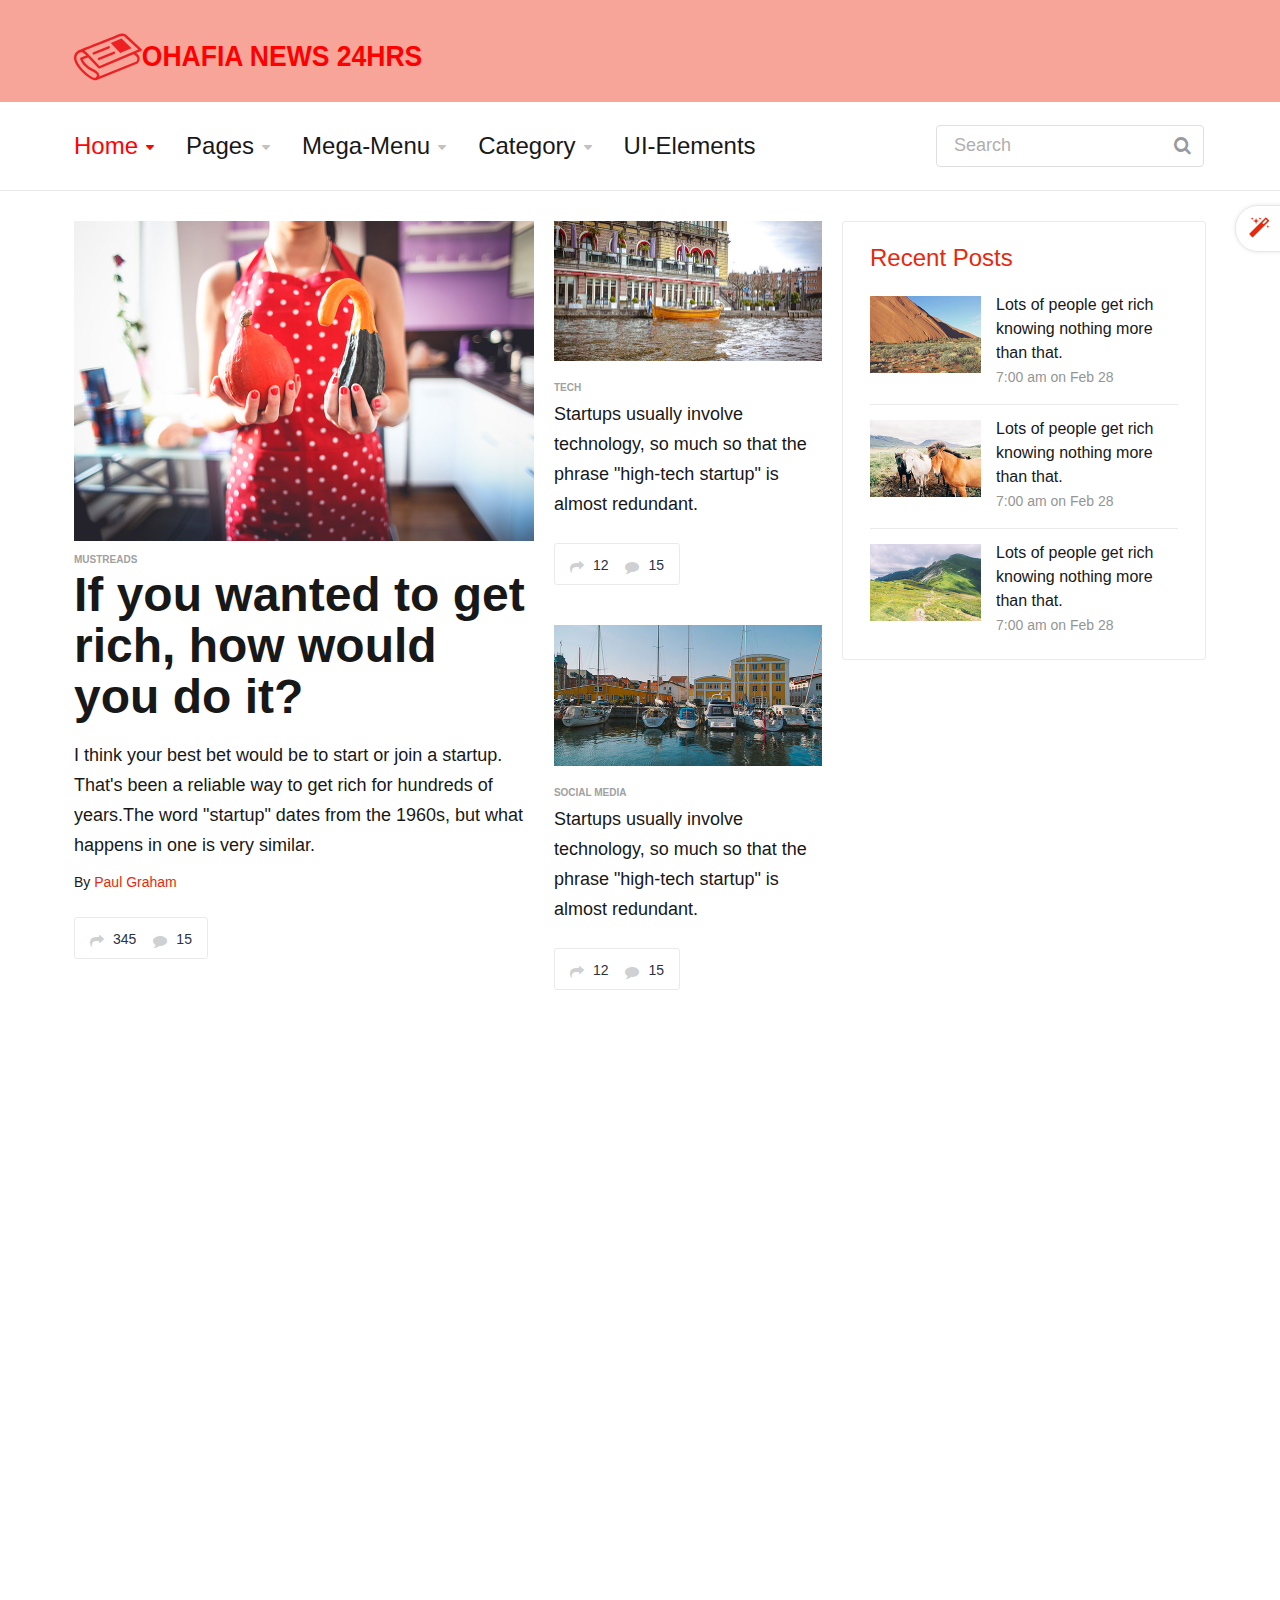
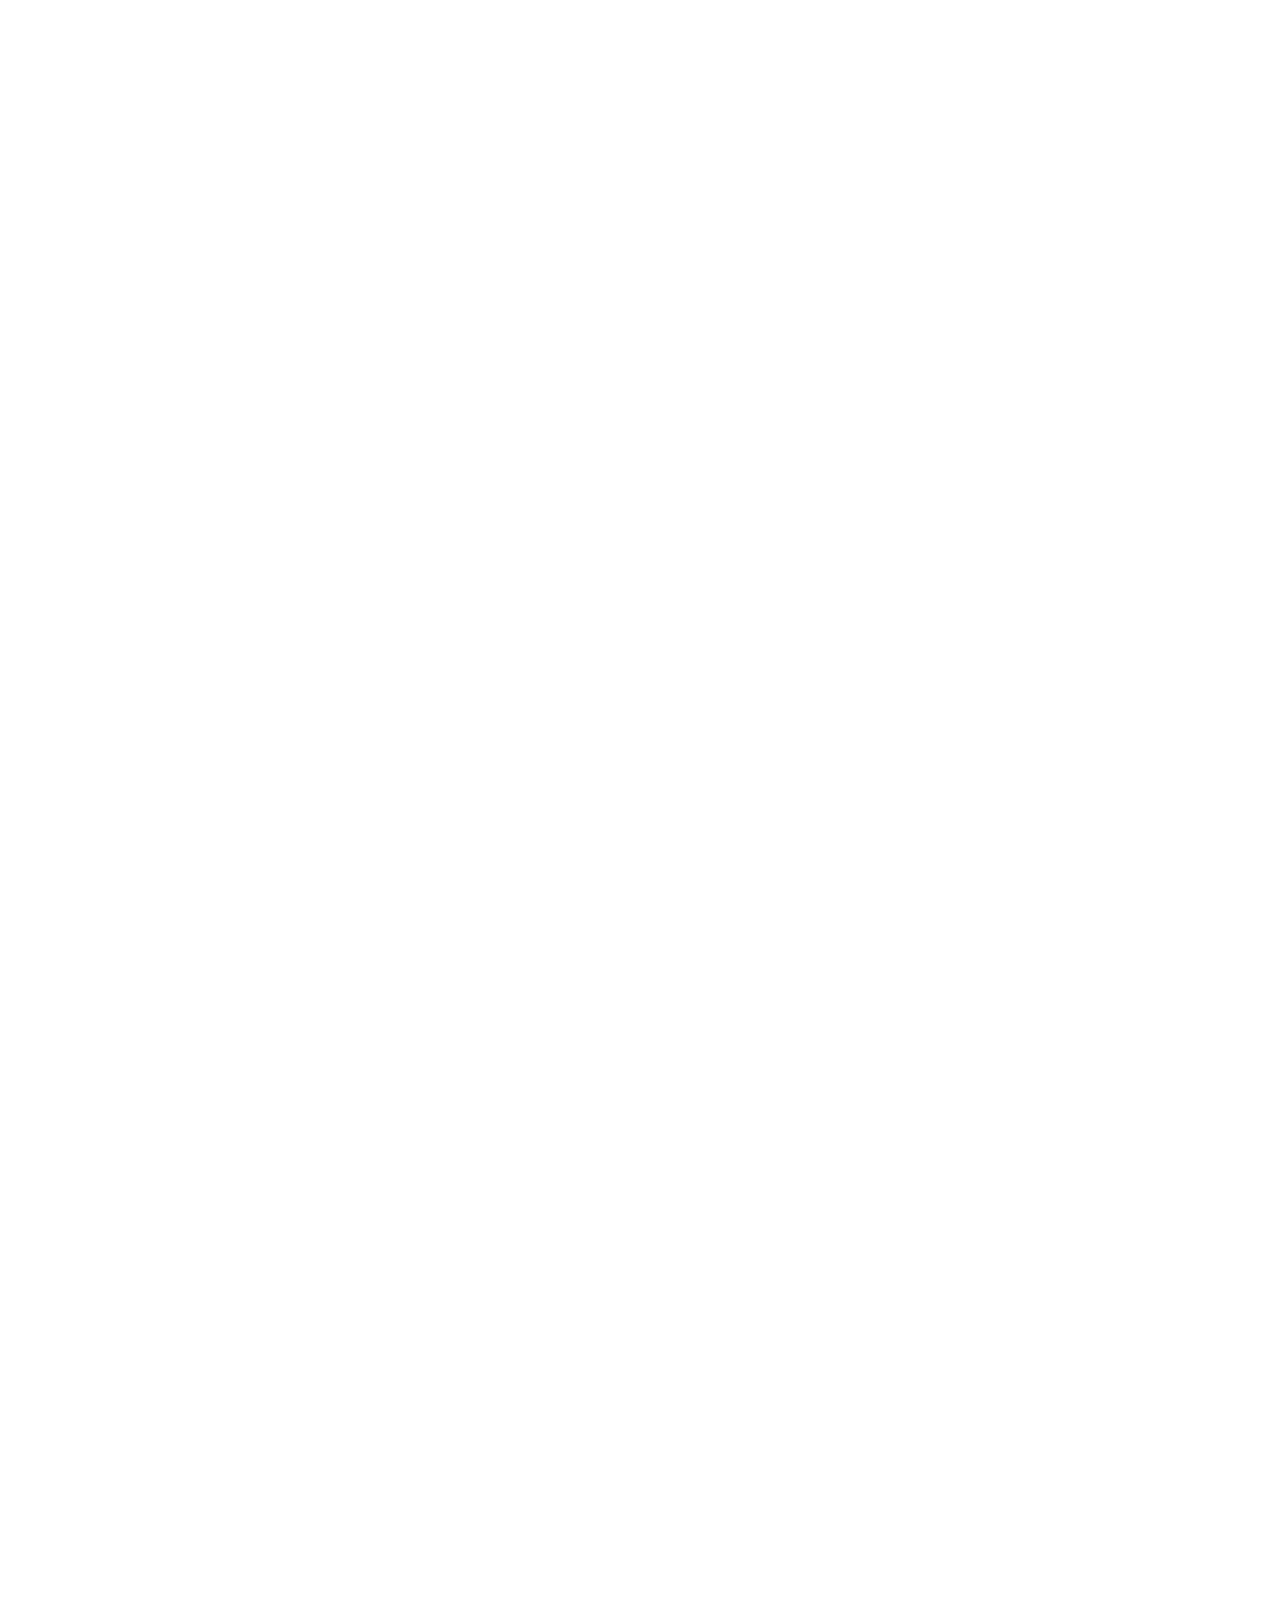
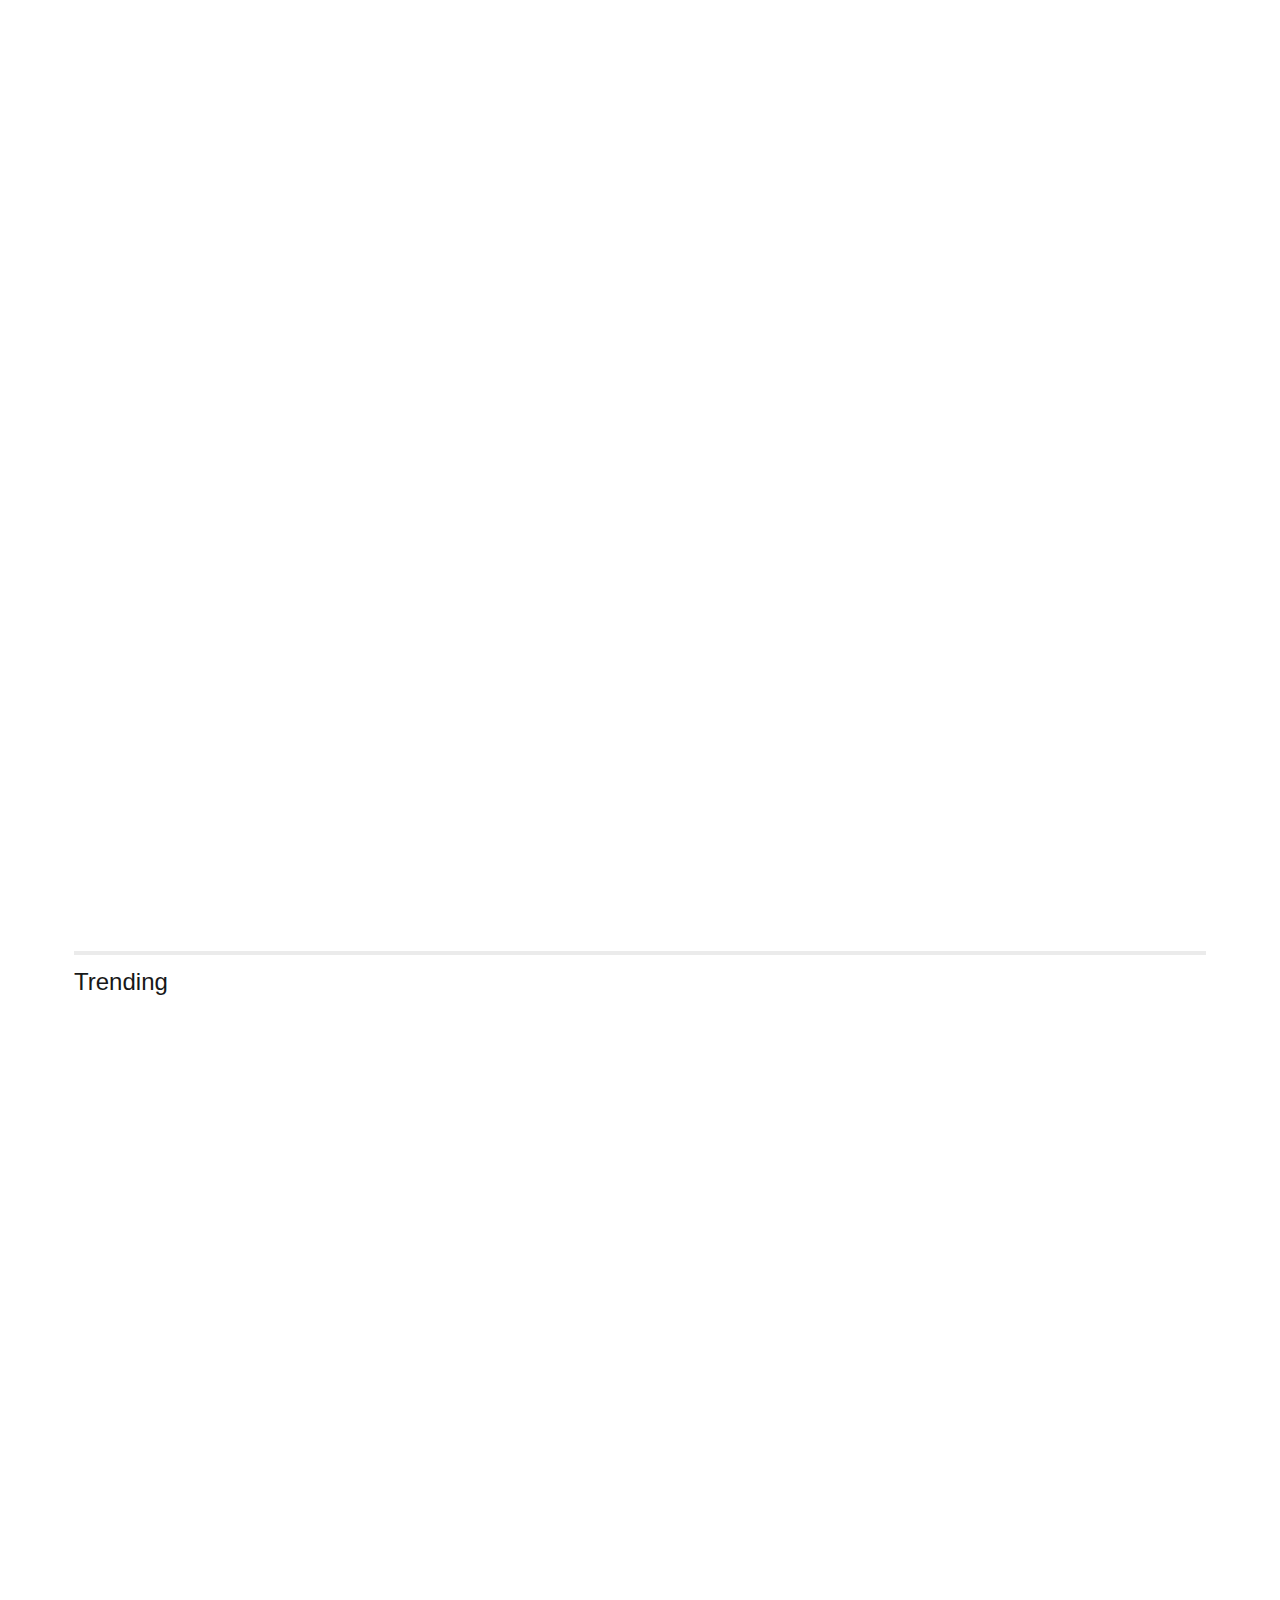
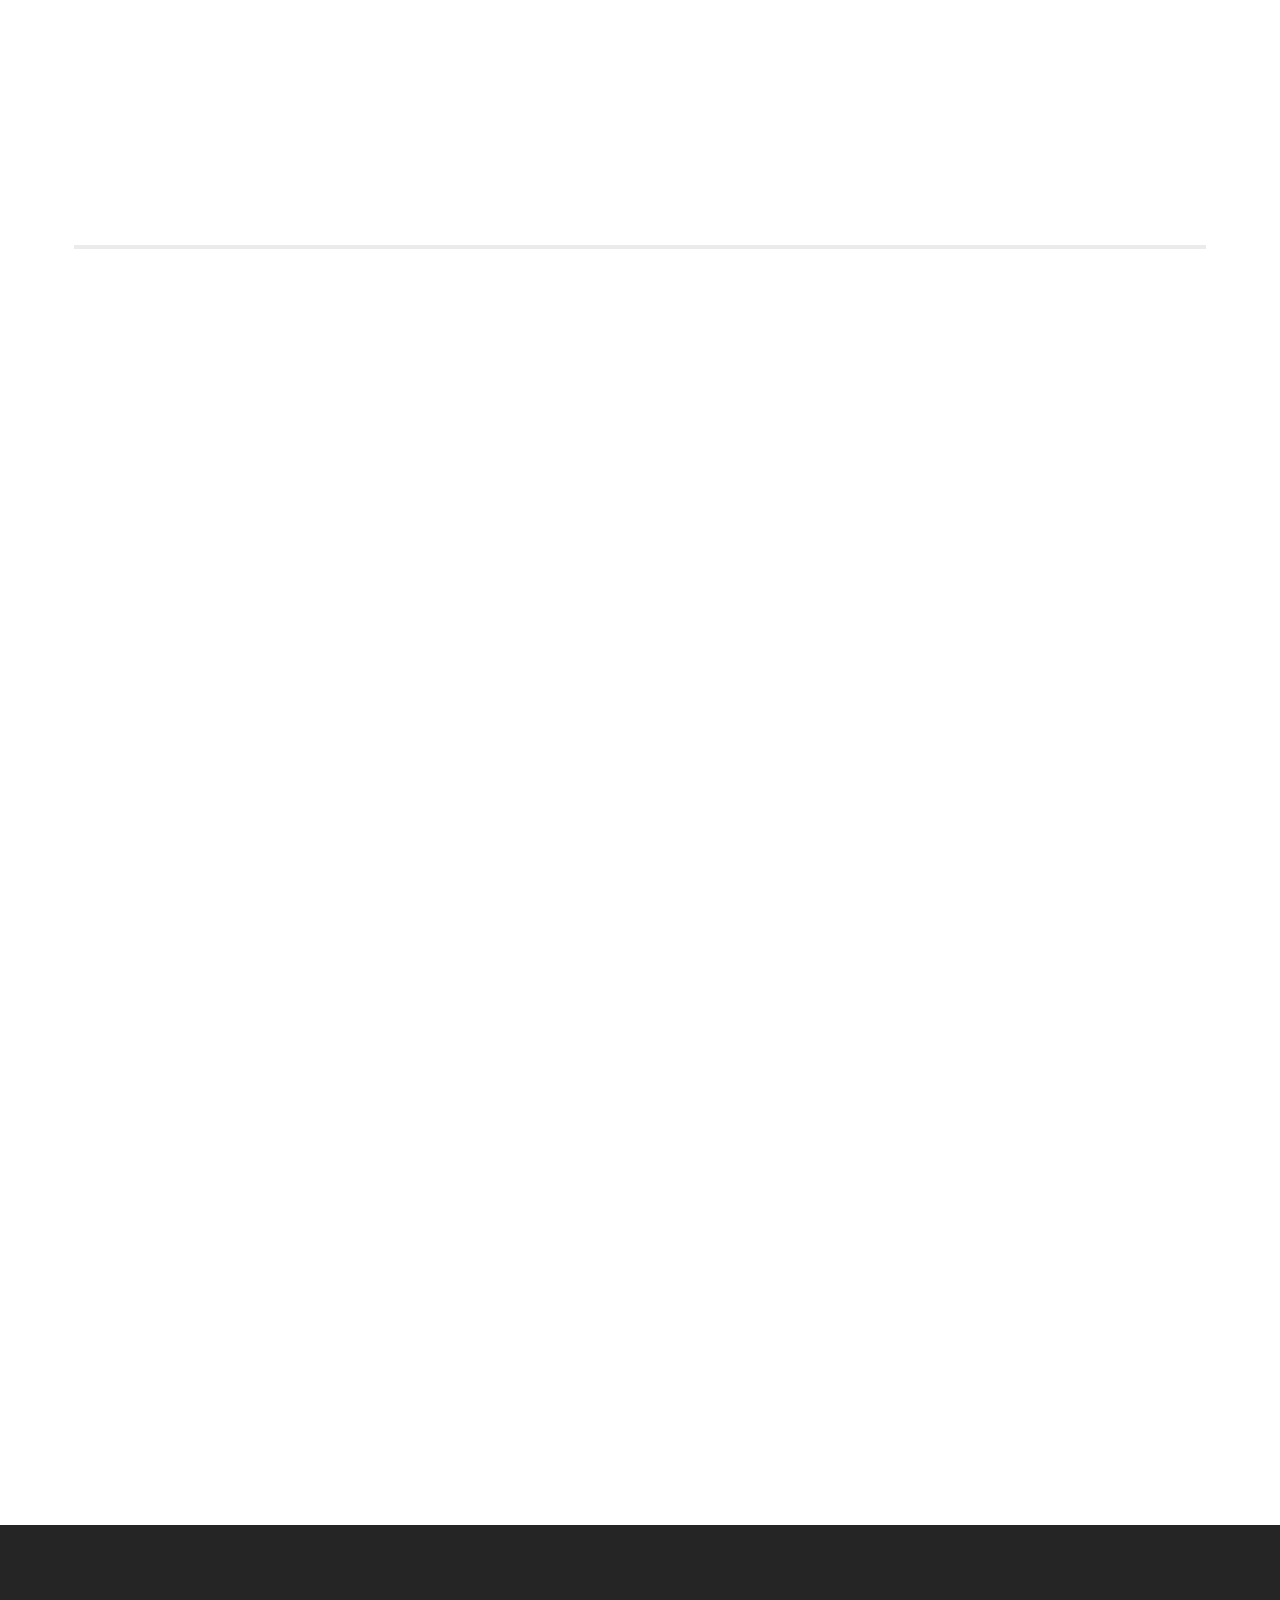
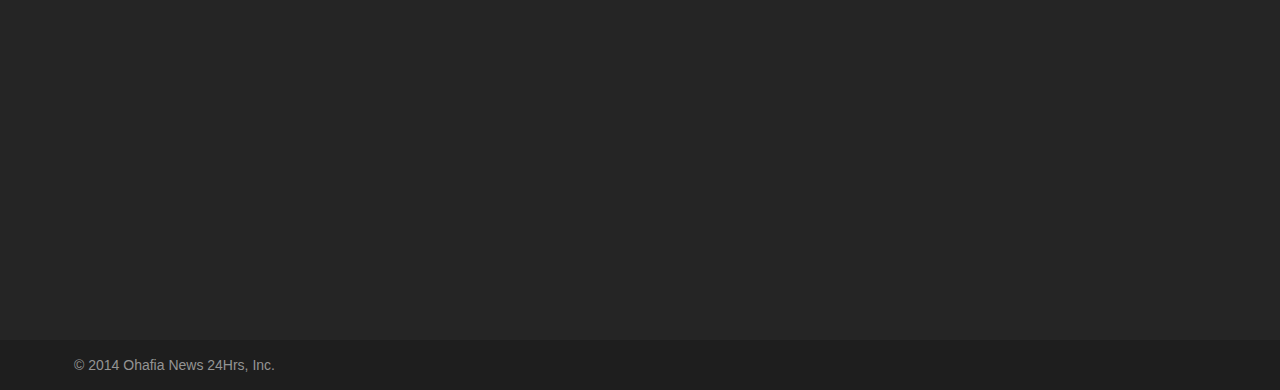
==== commit 0318ccac: "Remove useless buttons on navbar" ====
--- a/index.html
+++ b/index.html
@@ -57,7 +57,7 @@
 								<!-- <img src="images/logo.svg" alt="Ohafia News 24Hrs" style="color: white;" /> -->
 							</a>
 		            	</div>
-		            	<div class="follow-us">
+		            	<!-- <div class="follow-us">
 			            	<div class="follow-title">
 			            		Follow Us
 			            	</div>
@@ -68,15 +68,18 @@
 			            		<li class="linkedin"><a href="#">Follow us on Linkedin</a></li>
 			            		<li class="pinterest"><a href="#">Follow us on Pinterest</a></li>
 			            	</ul>
-		            	</div>
-		            </div><!-- /.col-md-6 -->
-		            <div class="col-md-6">
-		            	<div class="btn-menu"></div><!-- //mobile menu button -->
+		            	</div> -->
+		            </div>
+					<!-- /.col-md-6 -->
+		            <!-- <div class="col-md-6">
+		            	<div class="btn-menu"></div>
 		            	<div class="member-area">
 		            		<span class="login-popup"><a href="#login-modal">Login</a></span>
 		            		<span class="signup-popup"><a href="#signup-modal">Become a member</a></span>
 		            	</div>
-		            </div><!-- /.col-md-6 -->
+		            </div> -->
+					<!-- //mobile menu button -->
+					<!-- /.col-md-6 -->
 	            </div><!-- /.row -->
 	         </div><!-- /.container -->
 	   	</div><!-- /.top-wrap -->
@@ -460,10 +463,10 @@
 								</li>
 							</ul>
 						</div><!-- /.widget-recent -->
-						<!-- <div class="widget widget-ads gn-animation" data-animation="fadeInUp" data-animation-delay="0" data-animation-offset="75%">
+						<div class="widget widget-ads gn-animation" data-animation="fadeInUp" data-animation-delay="0" data-animation-offset="75%">
 							<a href="#"><img src="images/ad.jpg" alt="image"></a>
 							<p class="text-ad">Advertisement</p>
-						</div> -->
+						</div>
 						<!-- /.widget-ads -->
 						<div class="widget widget-most-popular gn-animation" data-animation="fadeInUp" data-animation-delay="0" data-animation-offset="75%">
 							<h5 class="widget-title">5 Most Popular</h5>
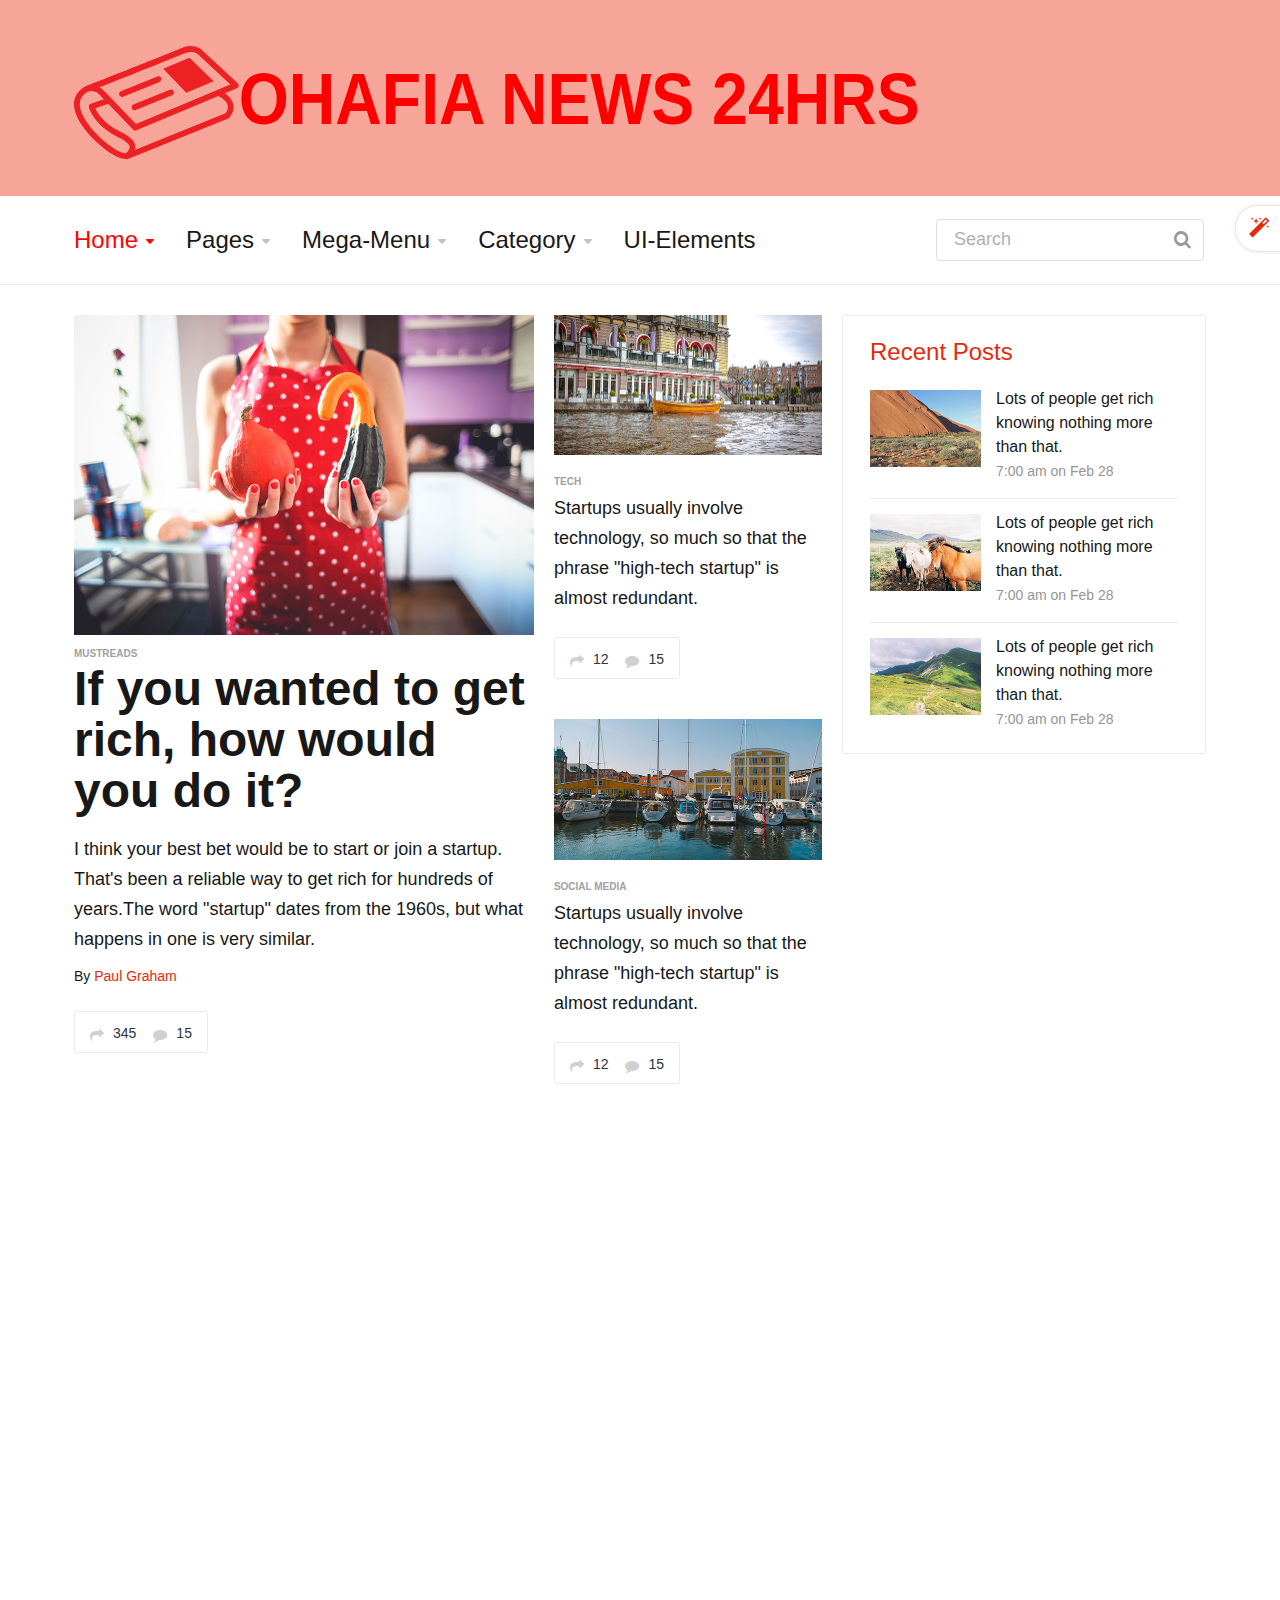
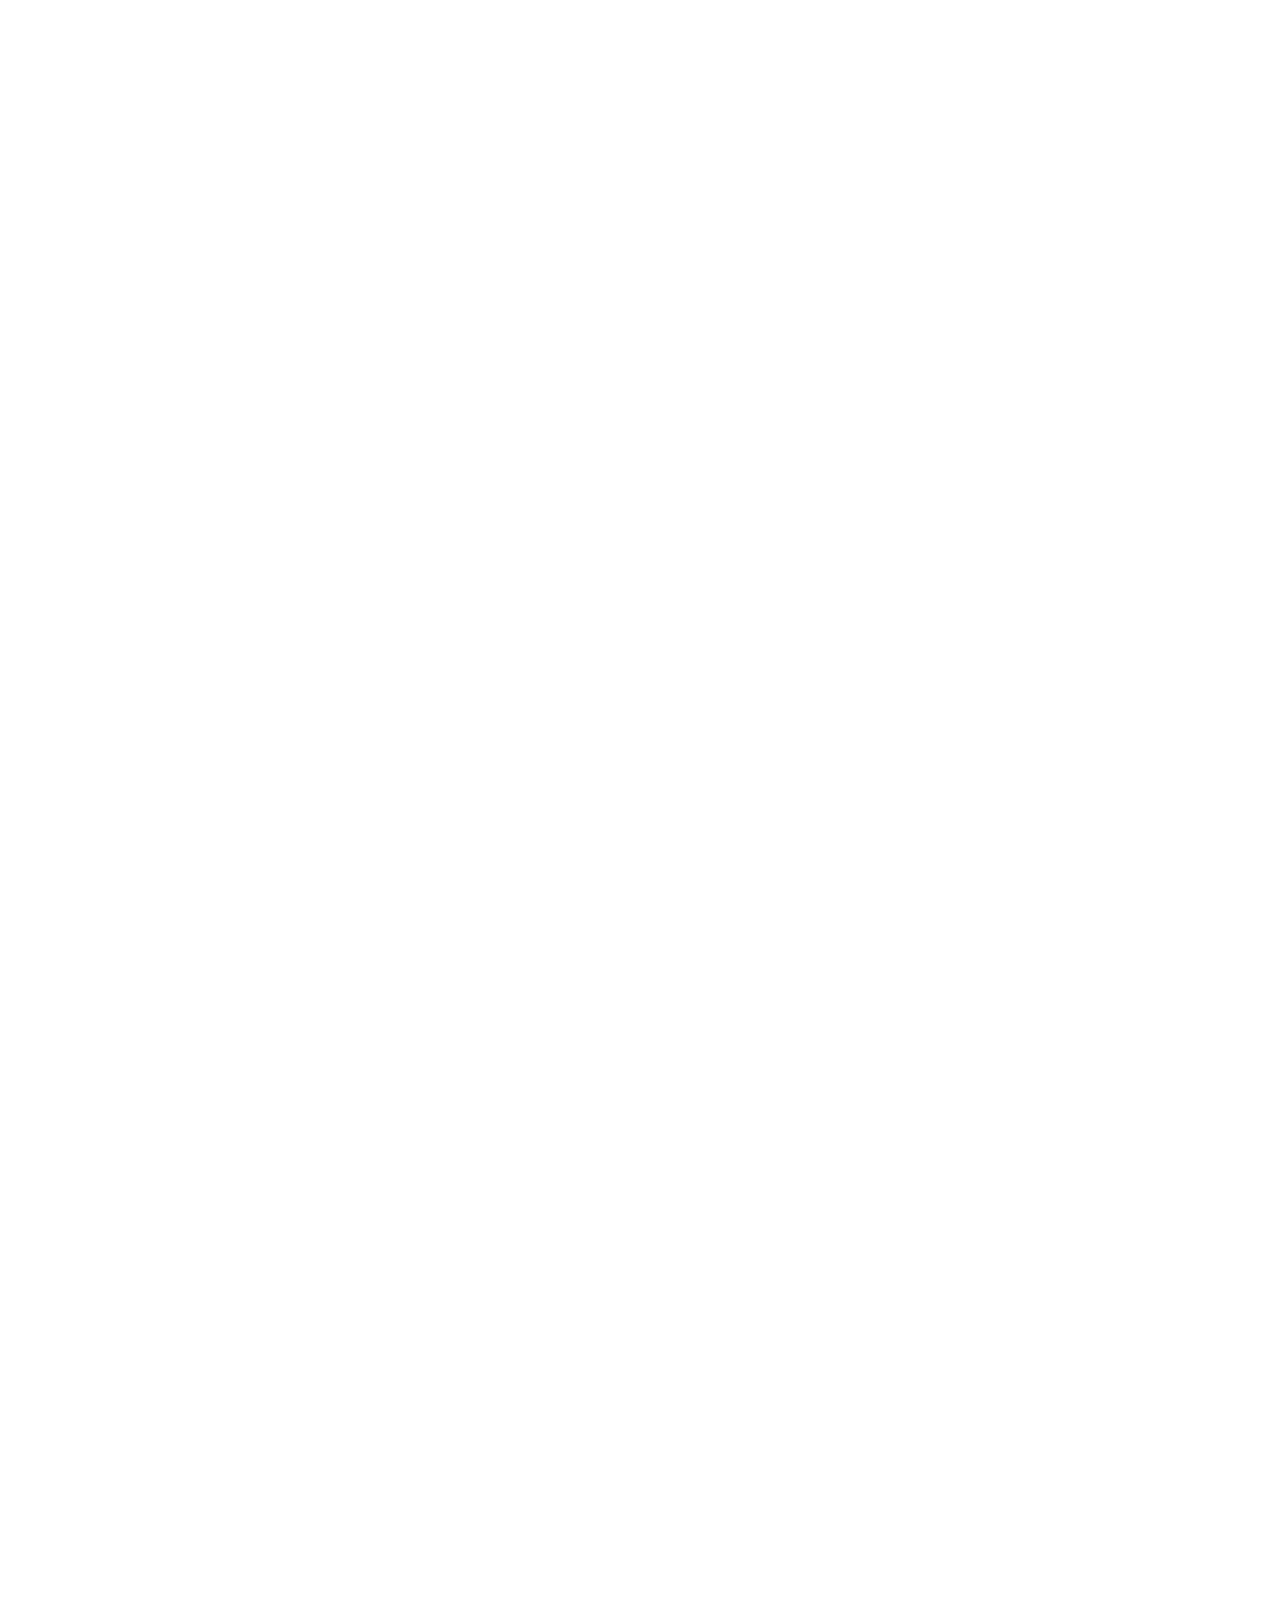
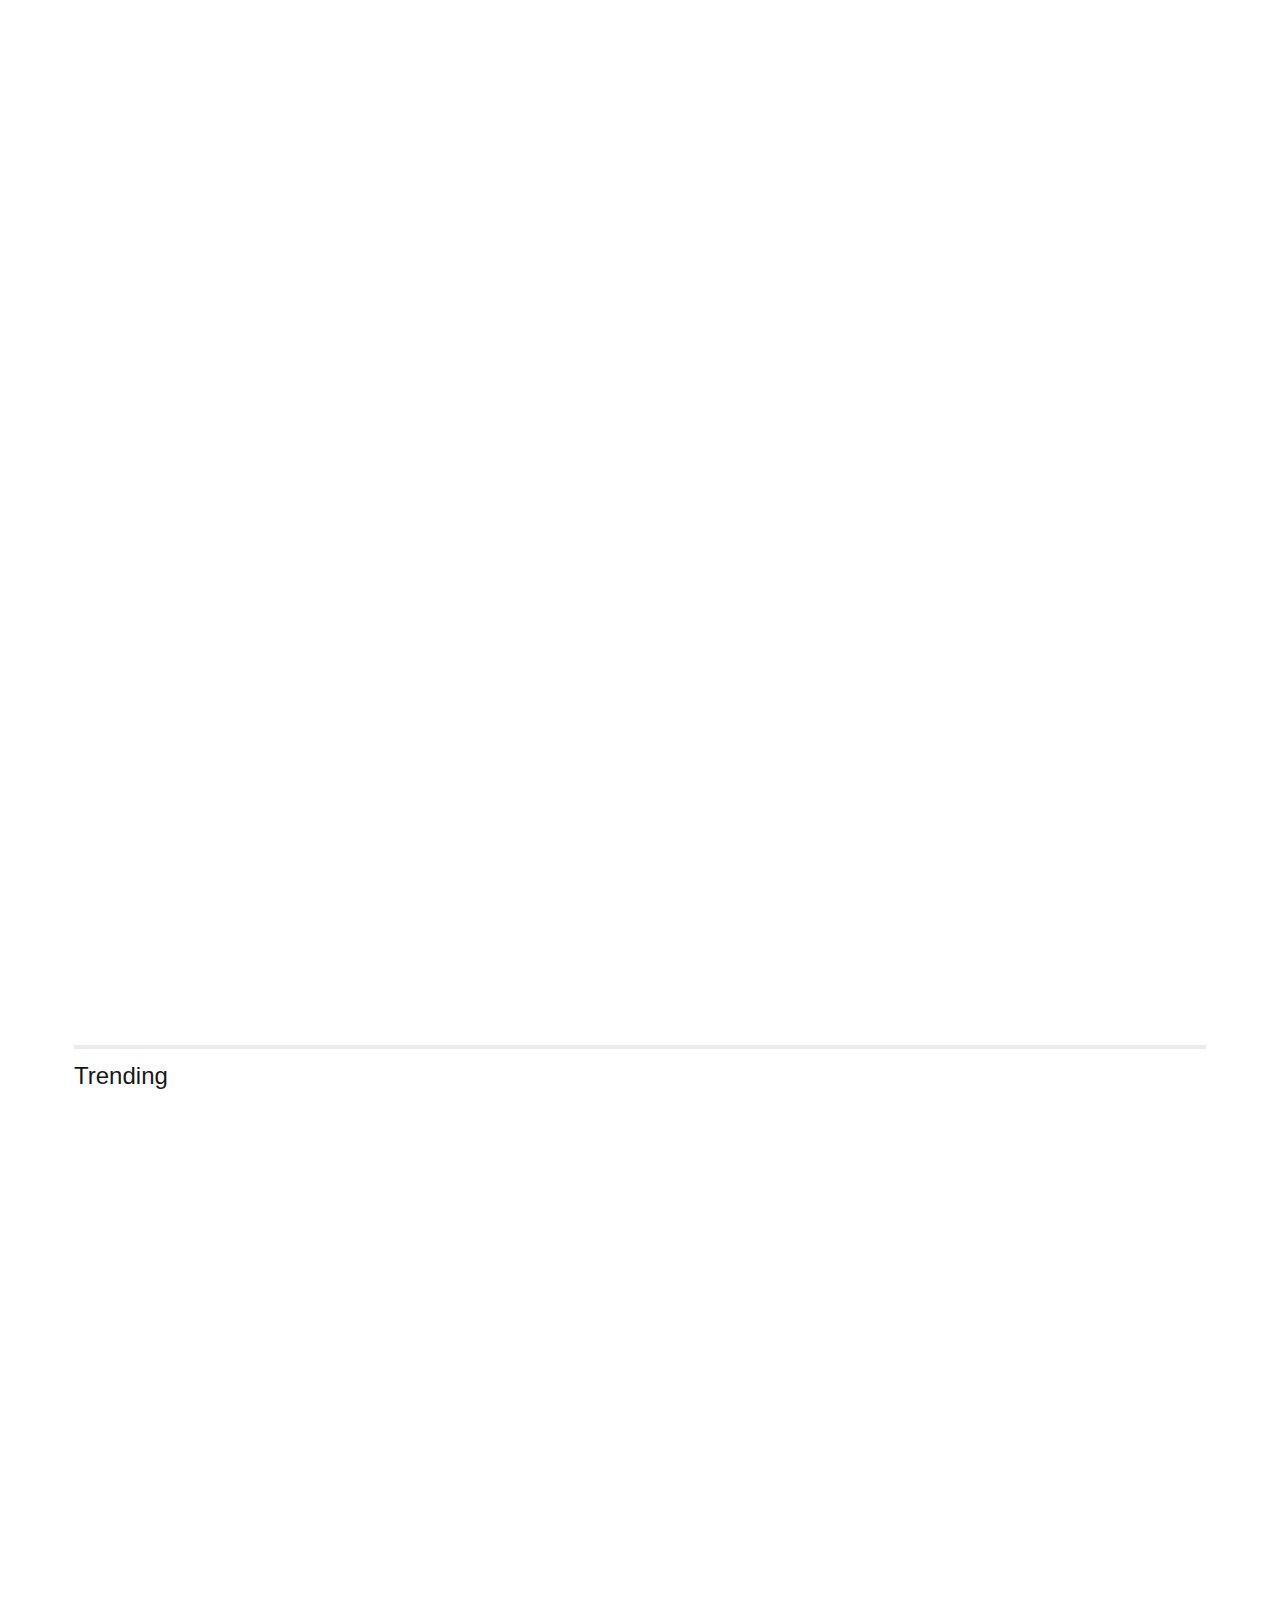
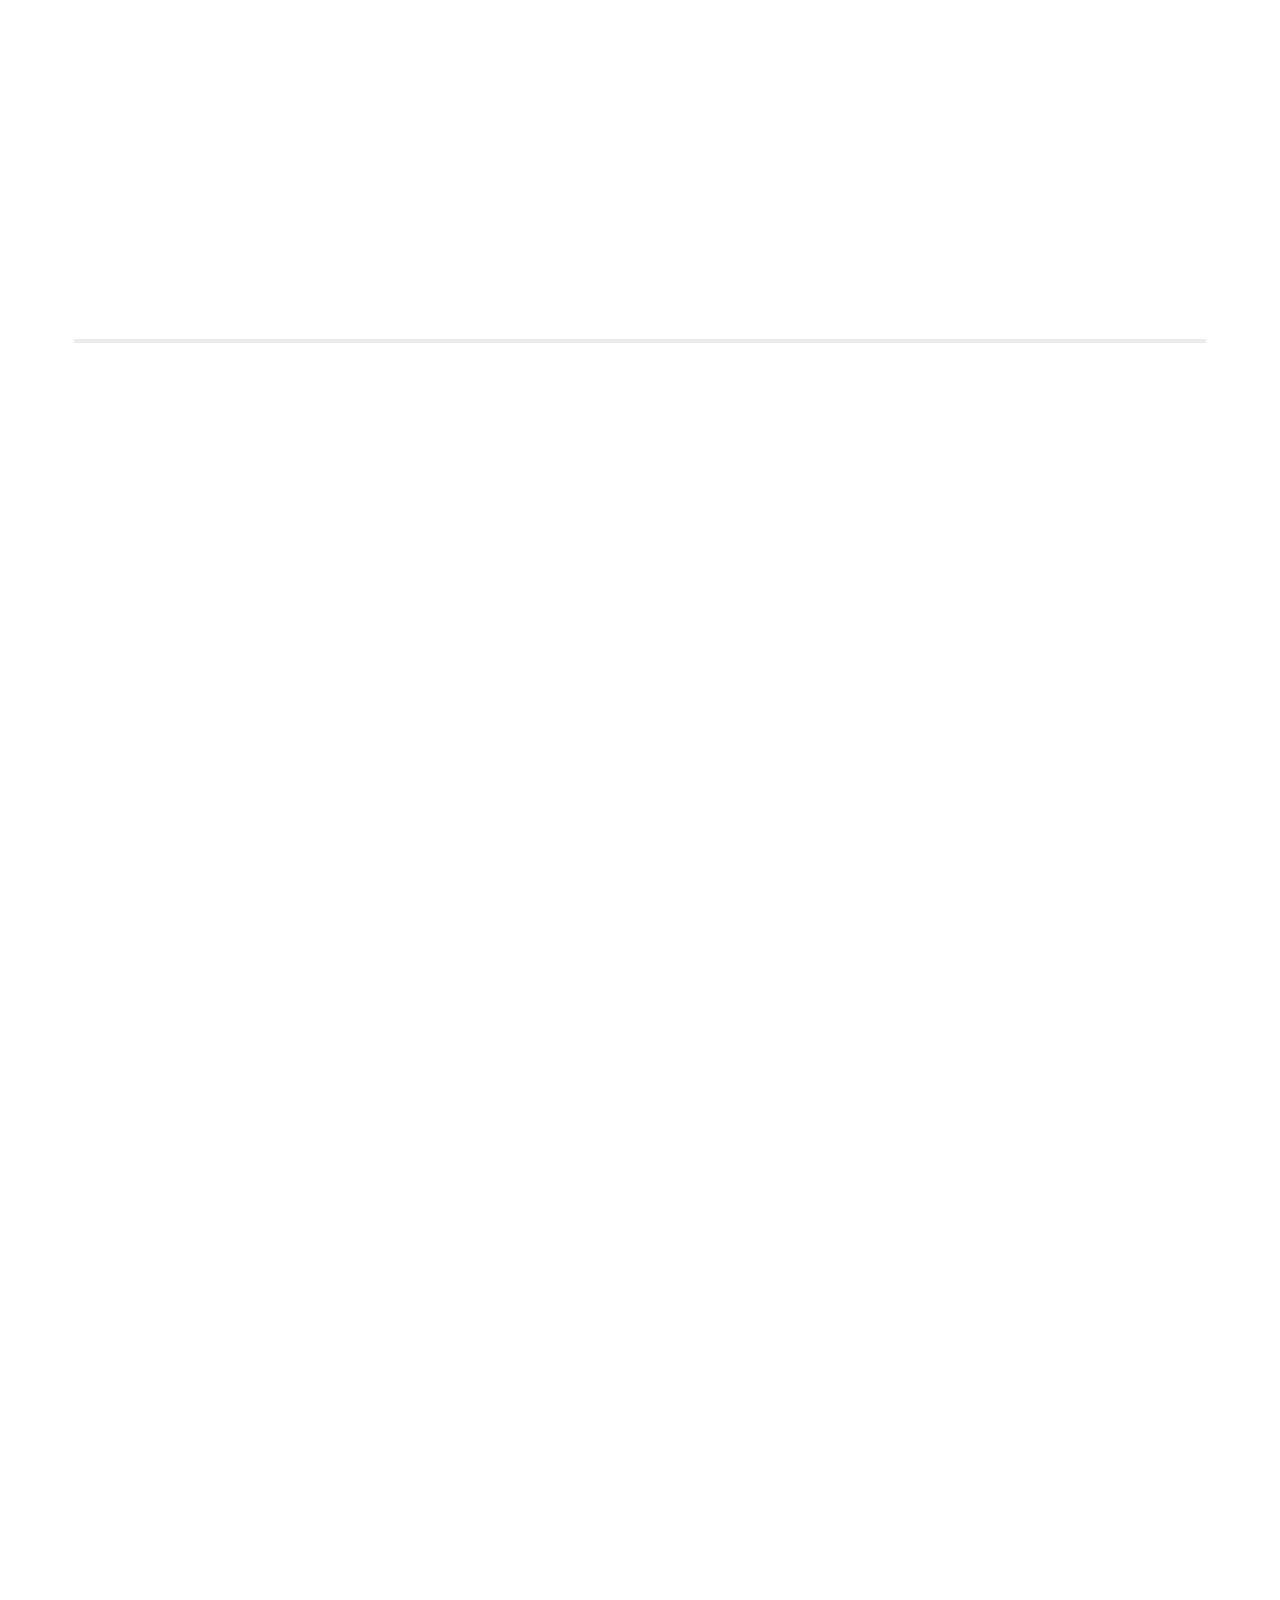
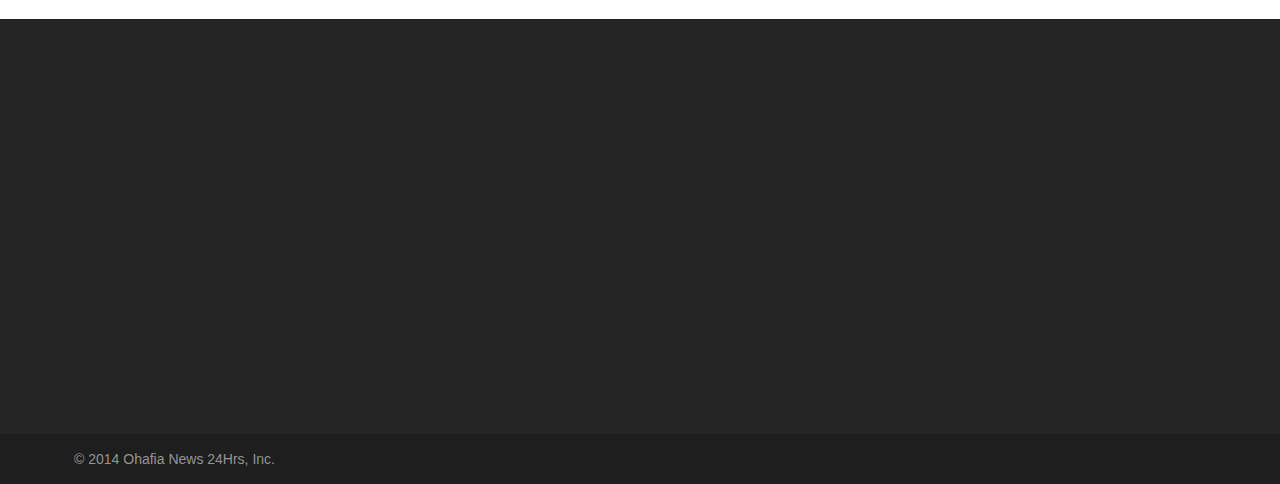
==== commit 8be694b5: "Made logo thicker and bigger" ====
--- a/index.html
+++ b/index.html
@@ -53,7 +53,8 @@
 					<div class="col-md-6">
 		              	<div id="logo" class="logo">
 							<a href="index.html" rel="home" title="home">
-								<img src="images/logo-footer.svg" alt="Ohafia News 24Hrs" style="color: white;width: 350px;height: auto;">
+								<embed src="images/logo-footer.svg" alt="Ohafia News 24Hrs" style="color: white;width: 850px;height: auto;">
+								<!-- <img src="images/logo-footer.svg" alt="Ohafia News 24Hrs" style="color: white;width: 350px;height: auto;"> -->
 								<!-- <img src="images/logo.svg" alt="Ohafia News 24Hrs" style="color: white;" /> -->
 							</a>
 		            	</div>
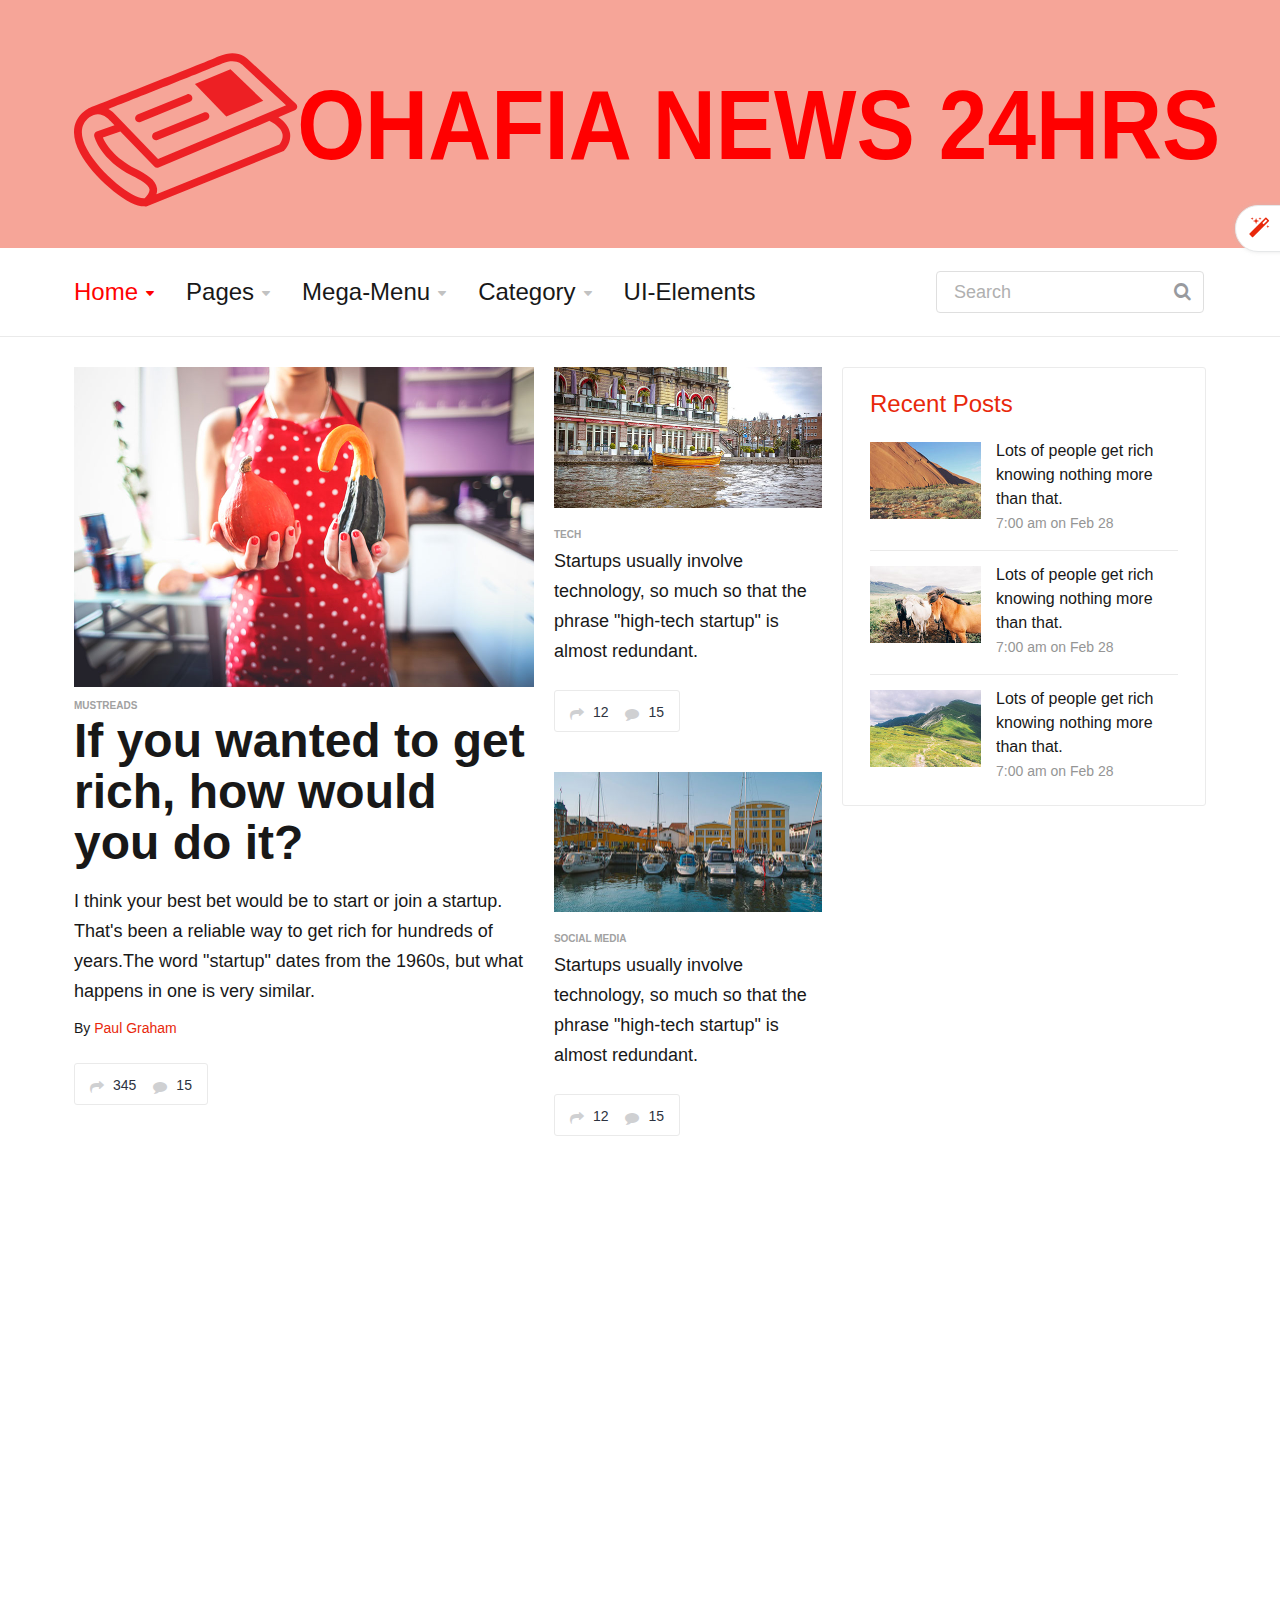
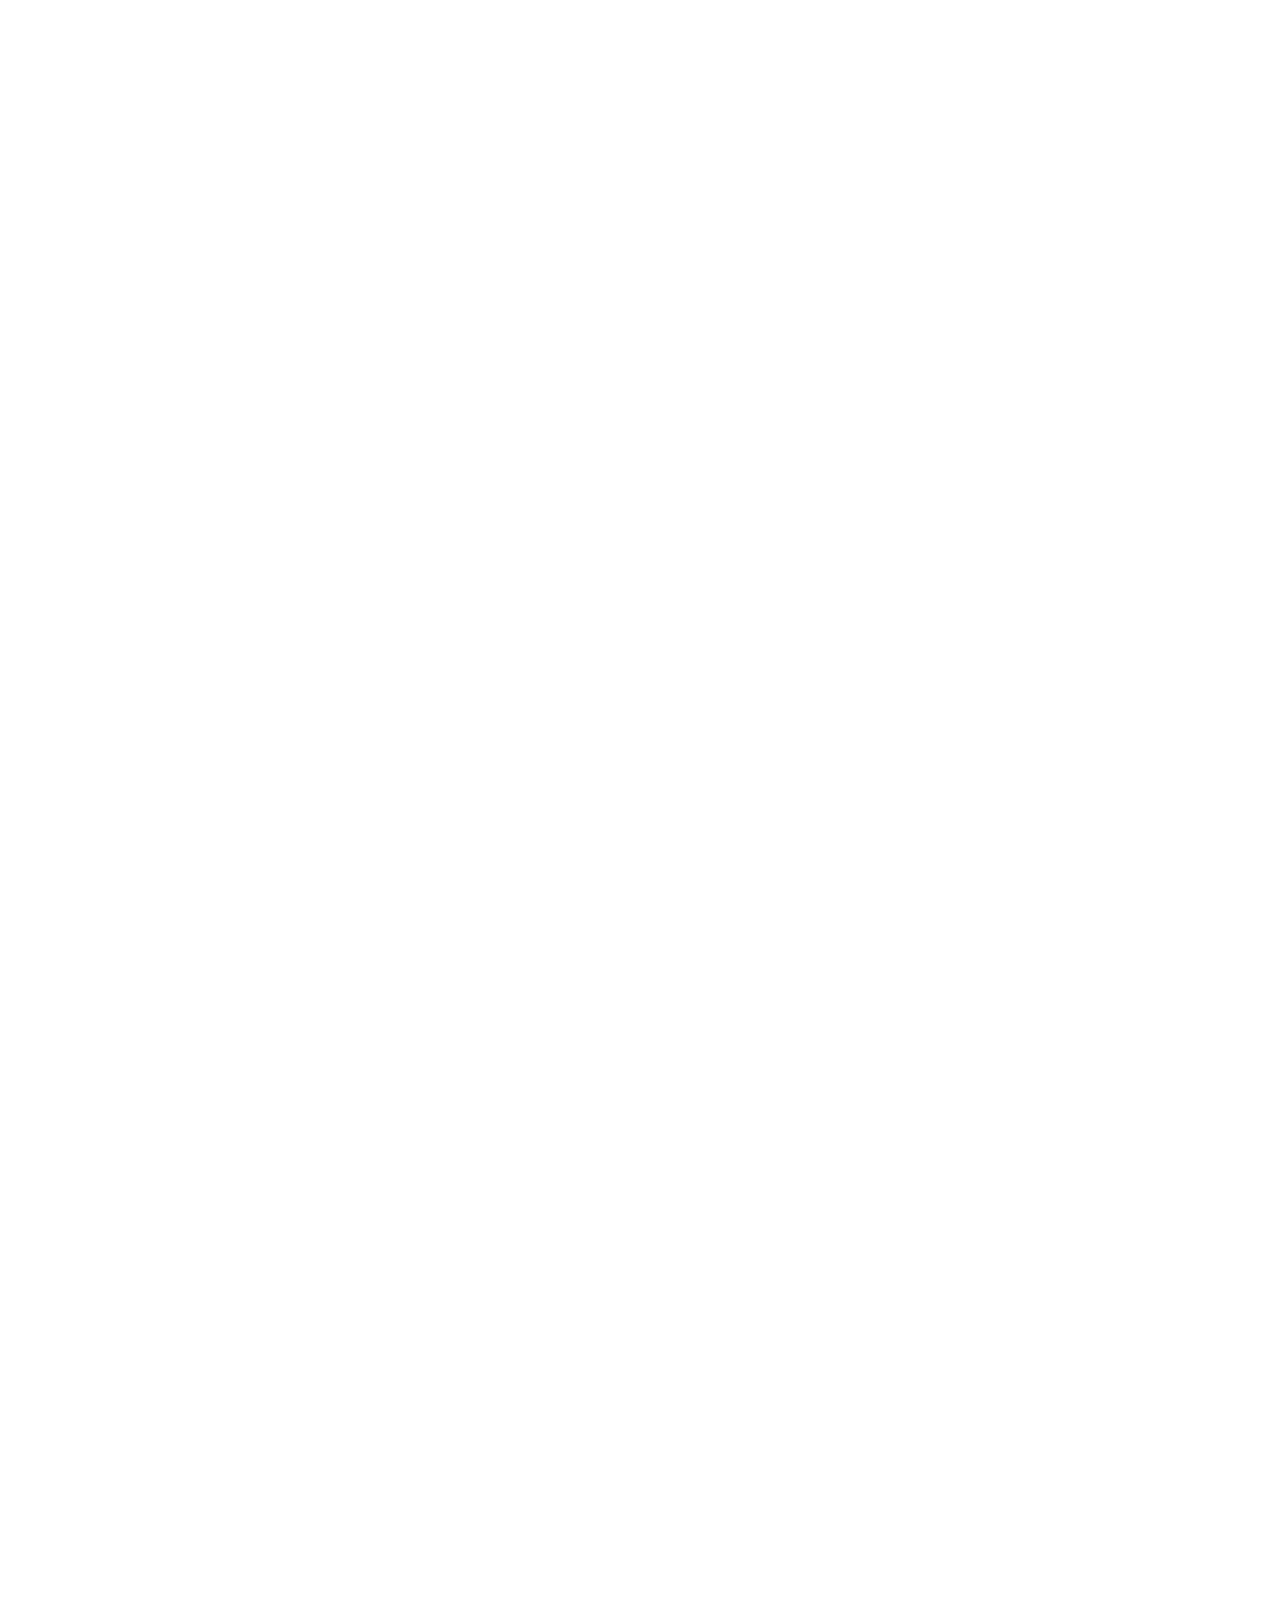
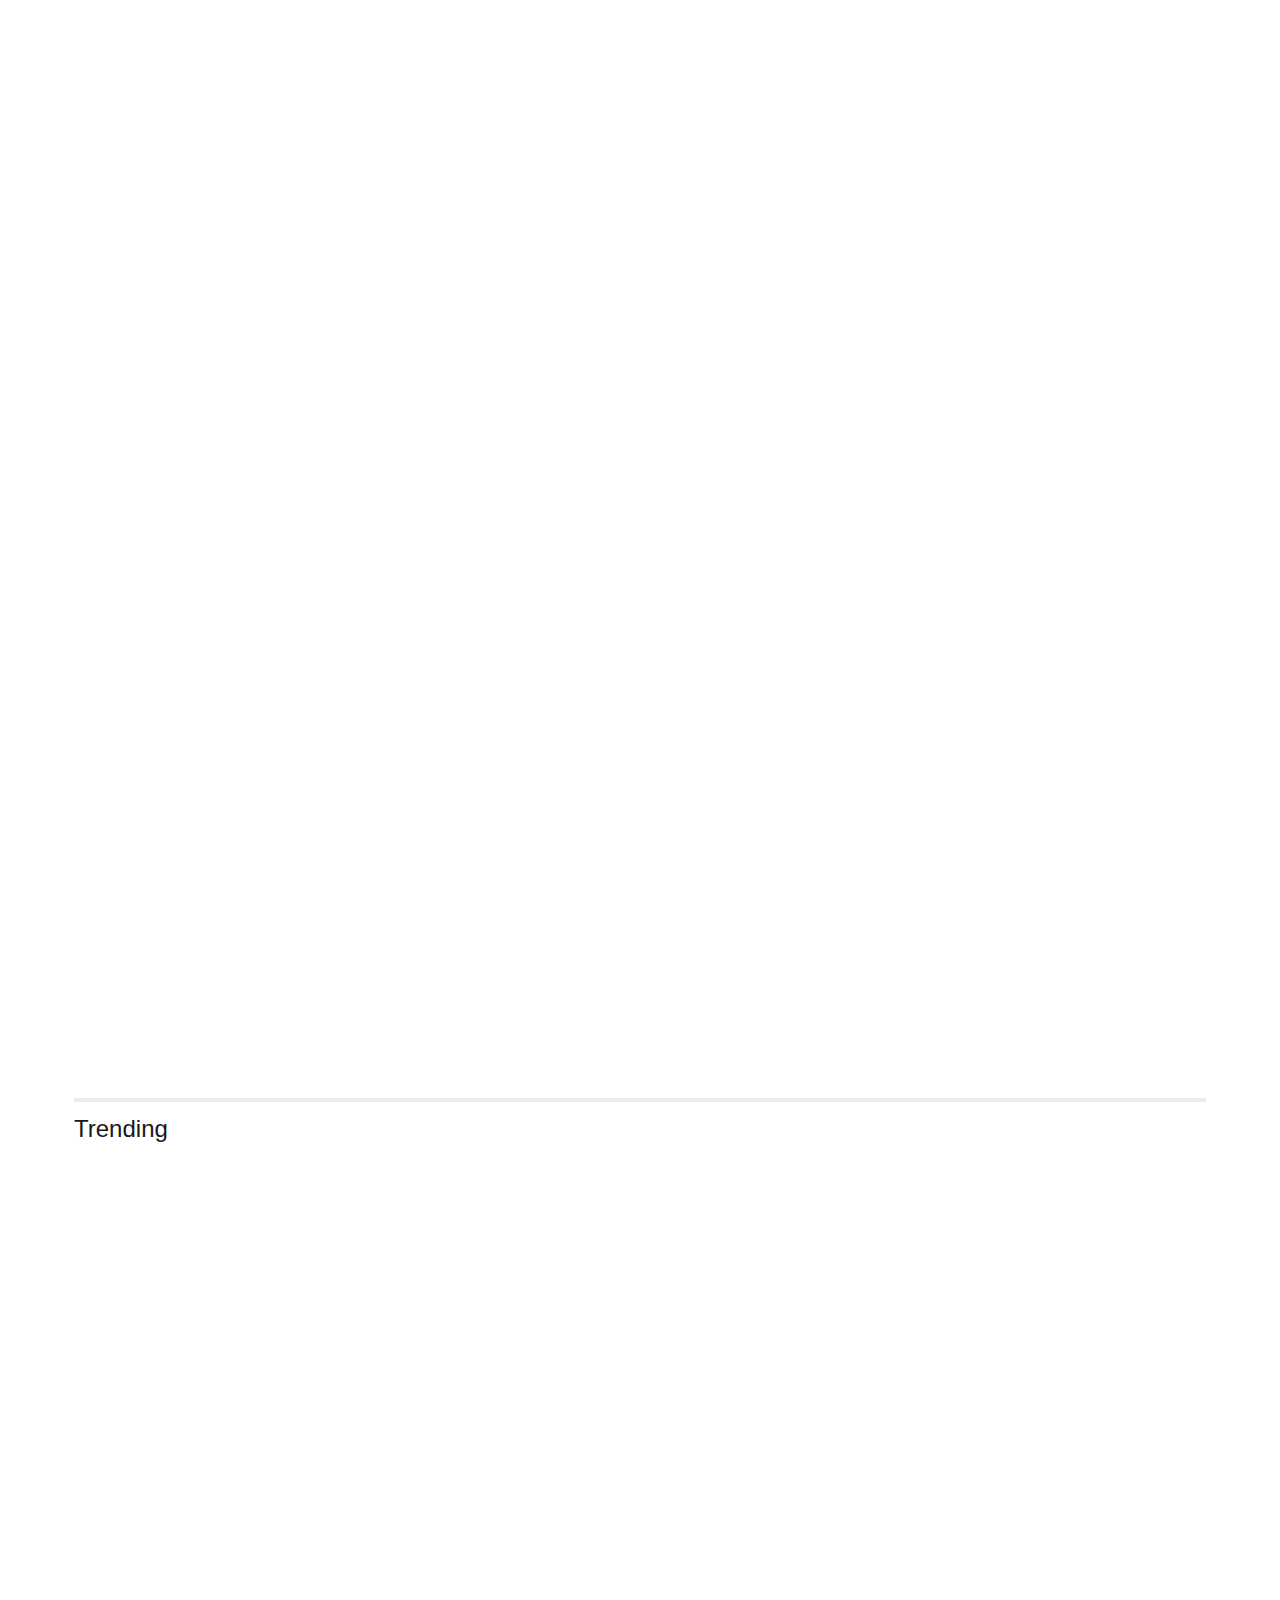
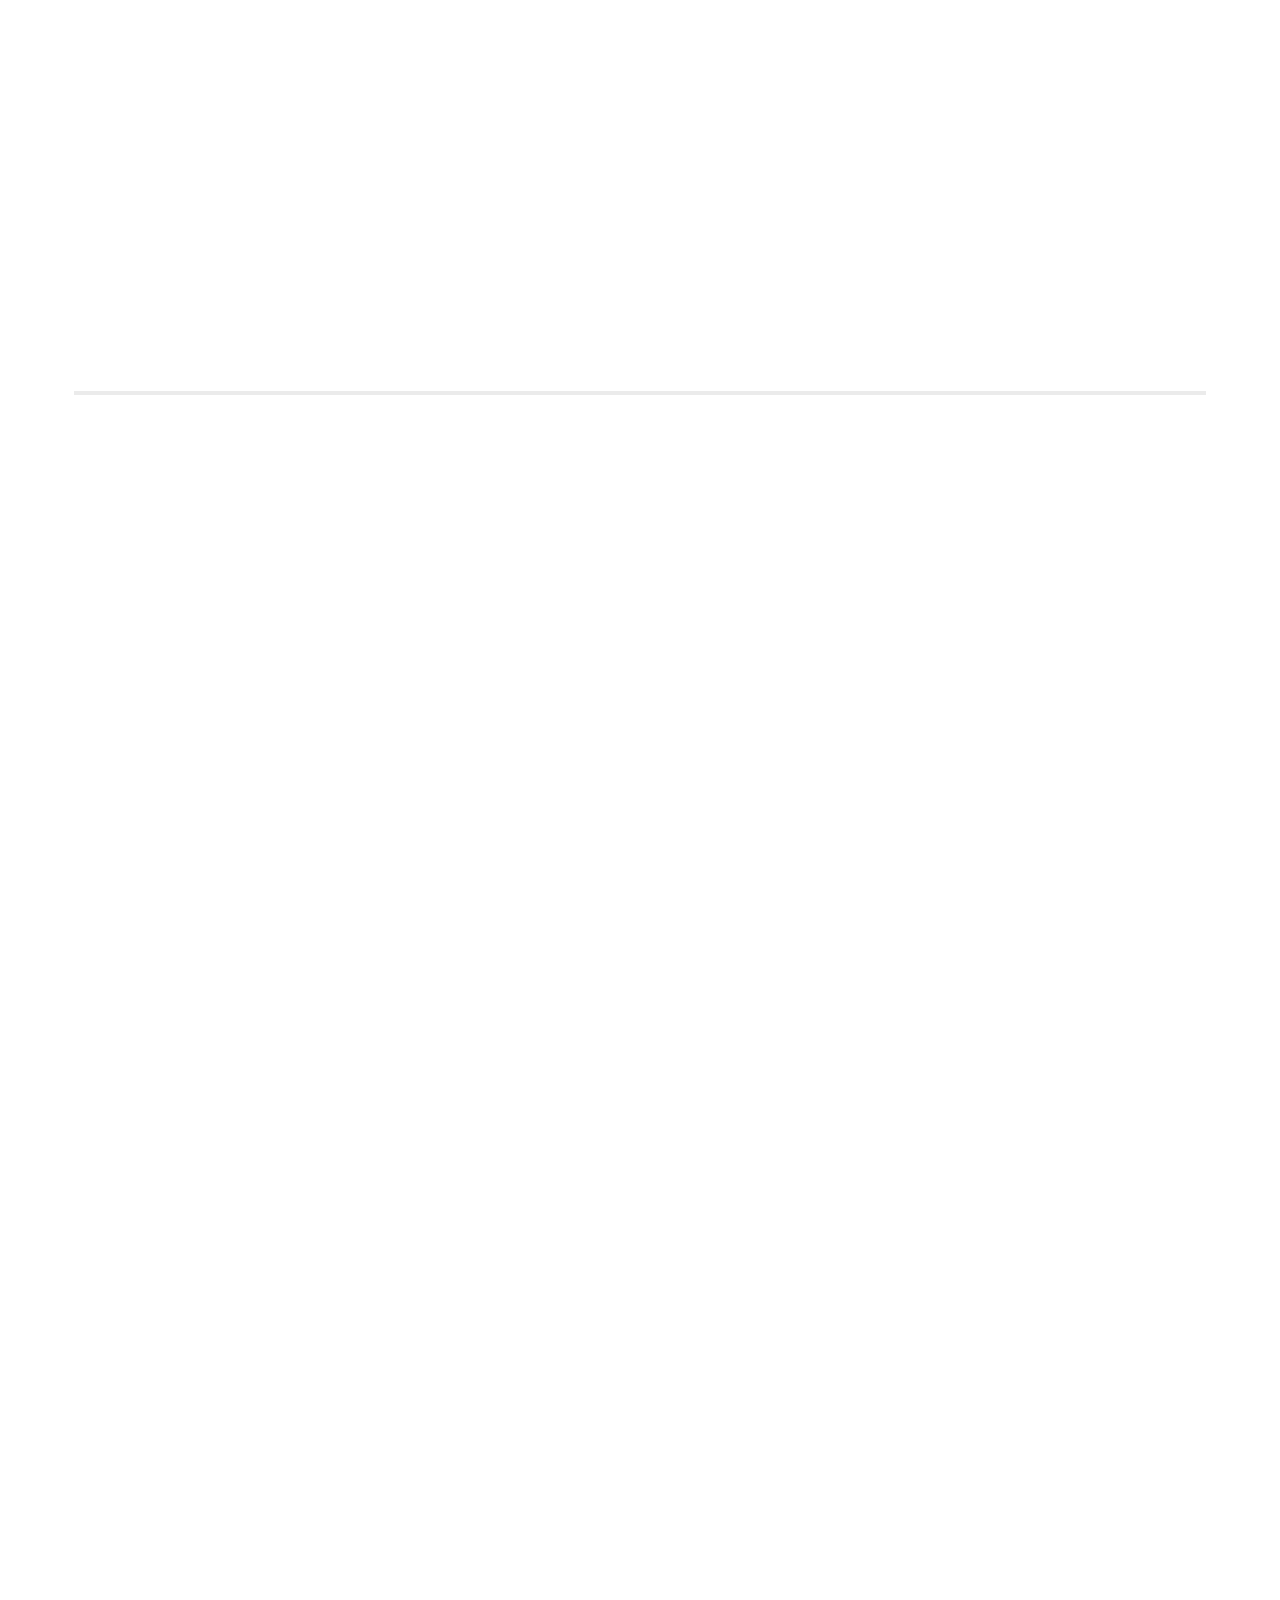
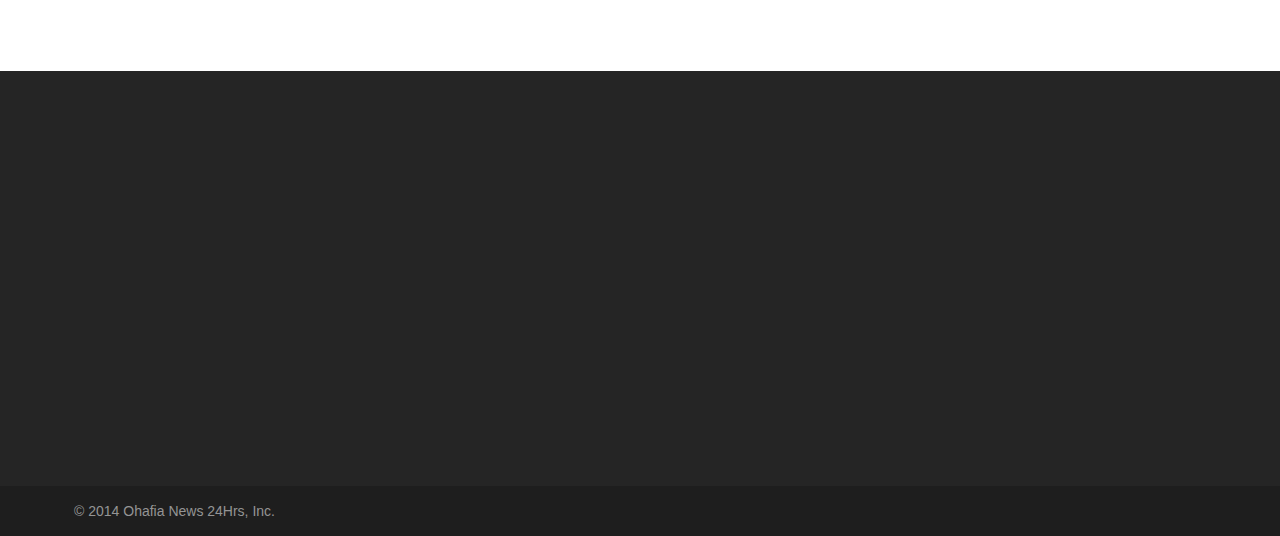
==== commit 87c1dc47: "Fixed log bug for smaller devices" ====
--- a/index.html
+++ b/index.html
@@ -53,7 +53,7 @@
 					<div class="col-md-6">
 		              	<div id="logo" class="logo">
 							<a href="index.html" rel="home" title="home">
-								<embed src="images/logo-footer.svg" alt="Ohafia News 24Hrs" style="color: white;width: 850px;height: auto;">
+								<embed src="images/logo-footer.svg" alt="Ohafia News 24Hrs" style="color: white;width: 90vw;height: auto;">
 								<!-- <img src="images/logo-footer.svg" alt="Ohafia News 24Hrs" style="color: white;width: 350px;height: auto;"> -->
 								<!-- <img src="images/logo.svg" alt="Ohafia News 24Hrs" style="color: white;" /> -->
 							</a>
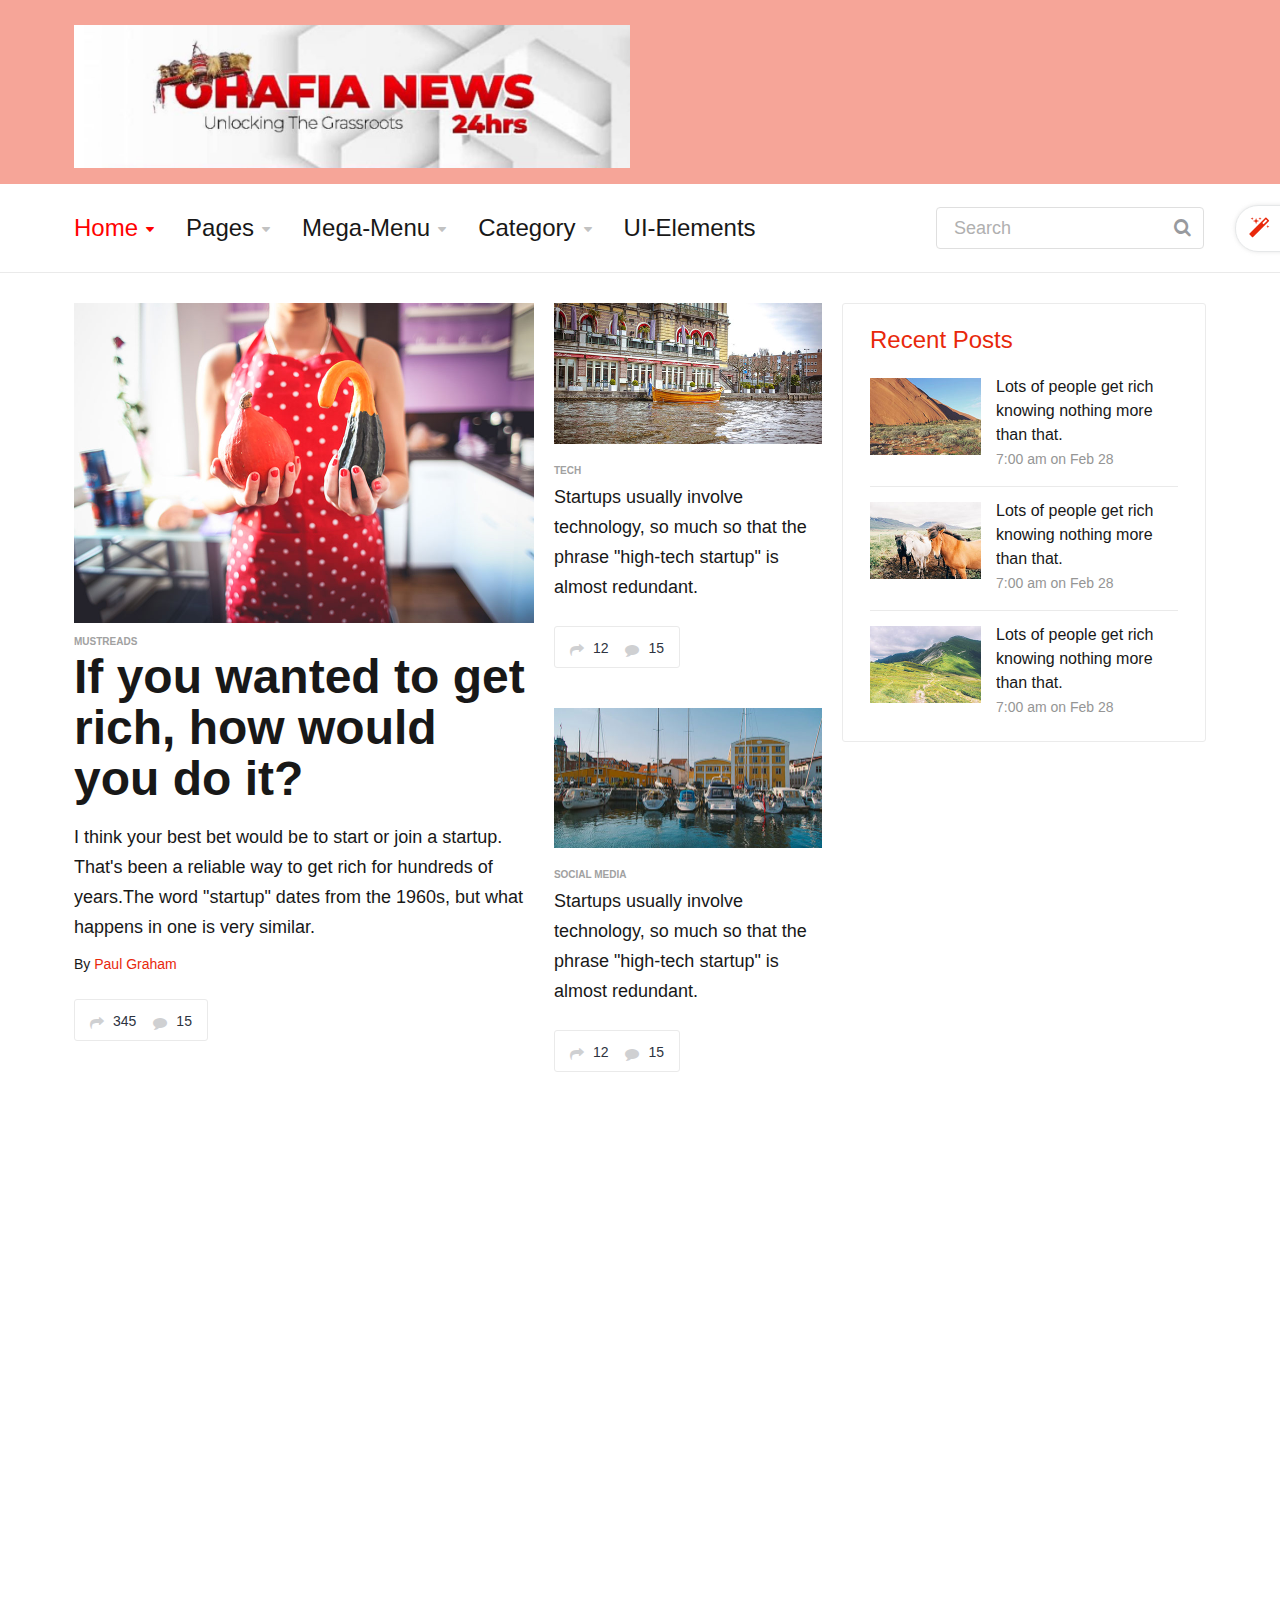
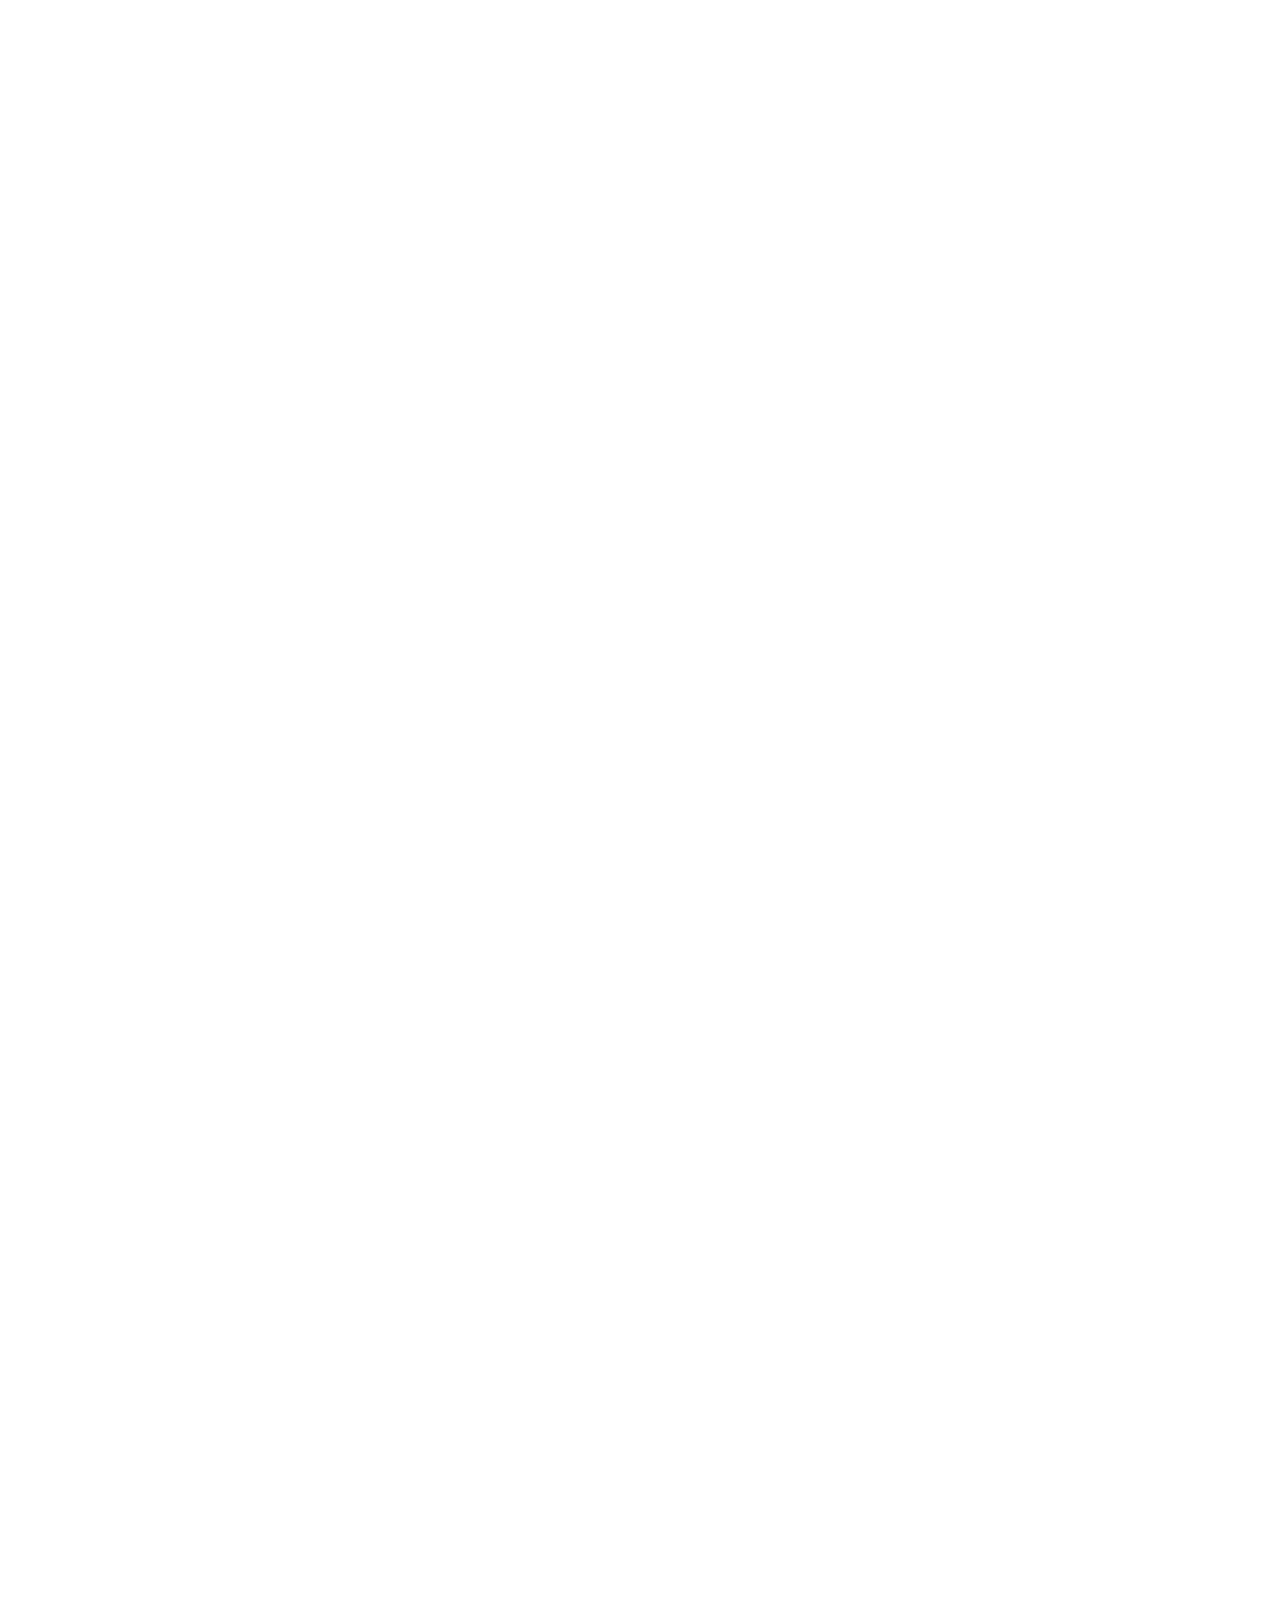
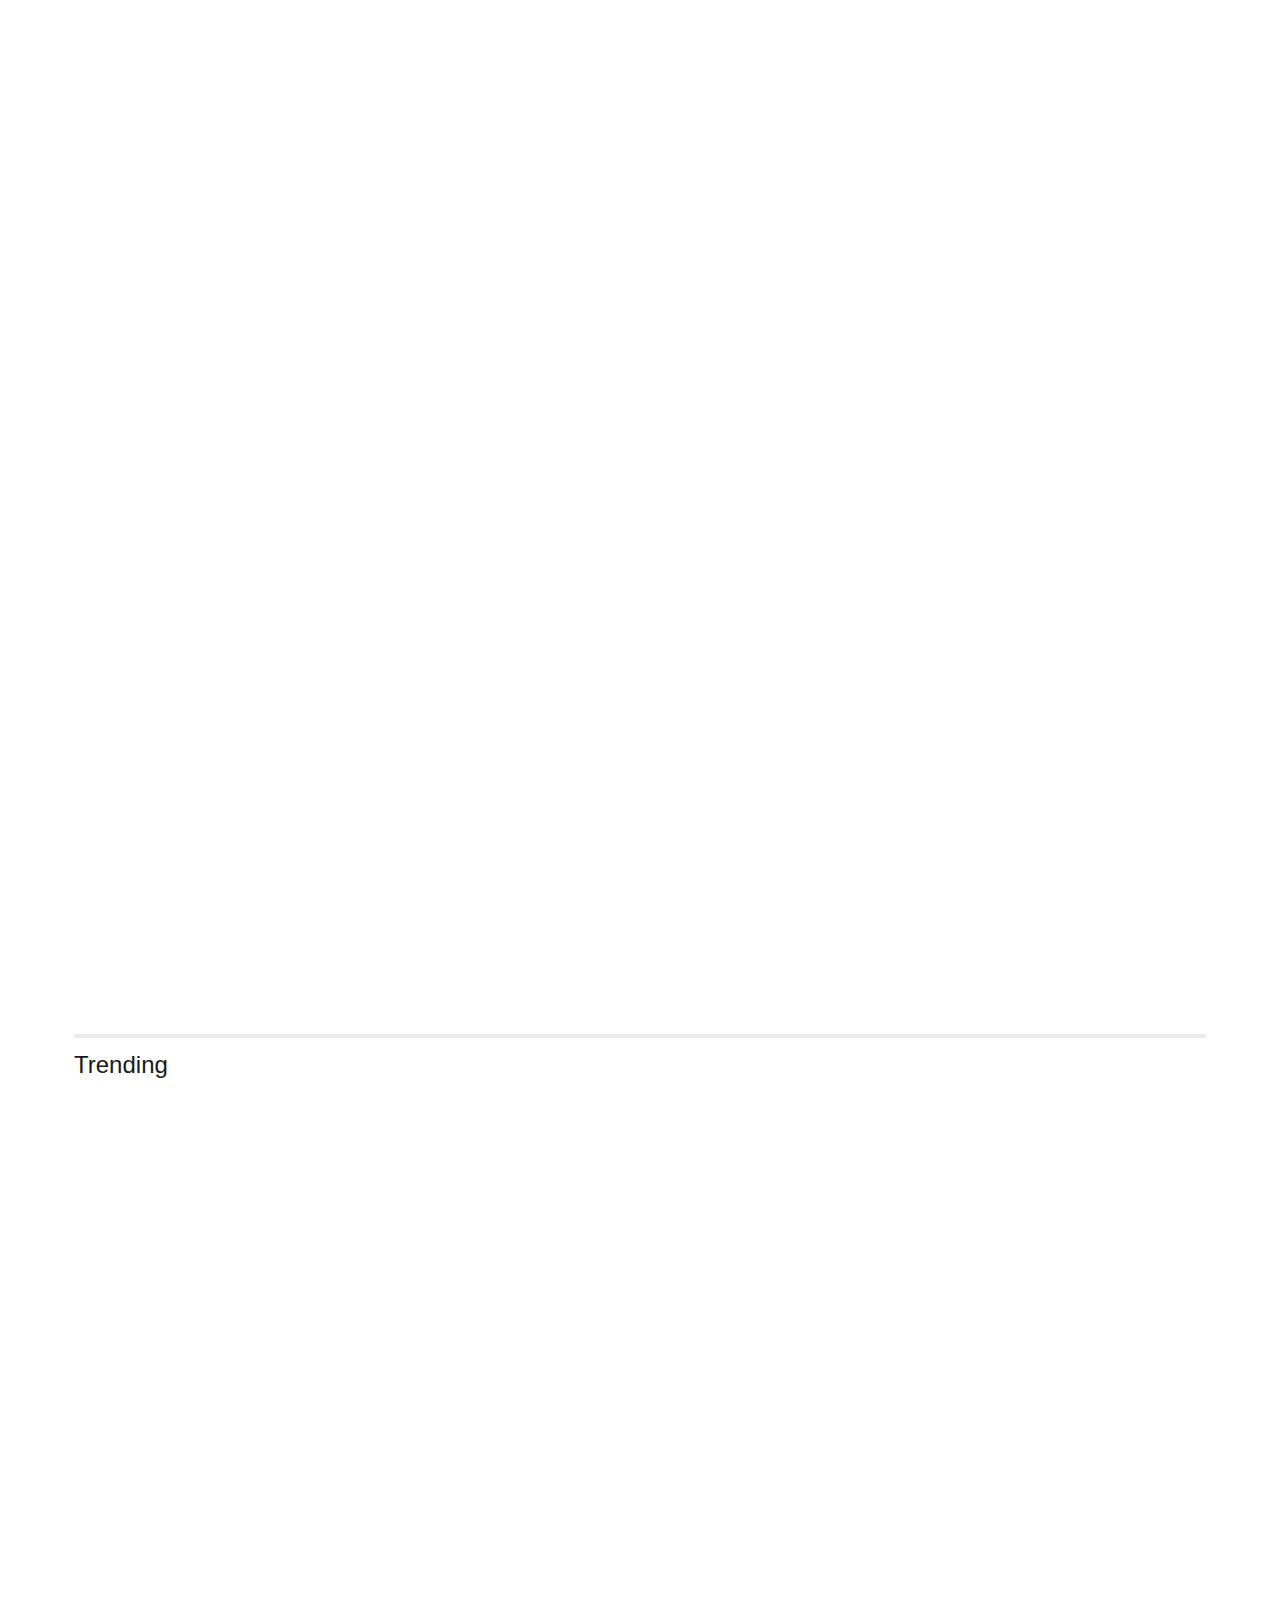
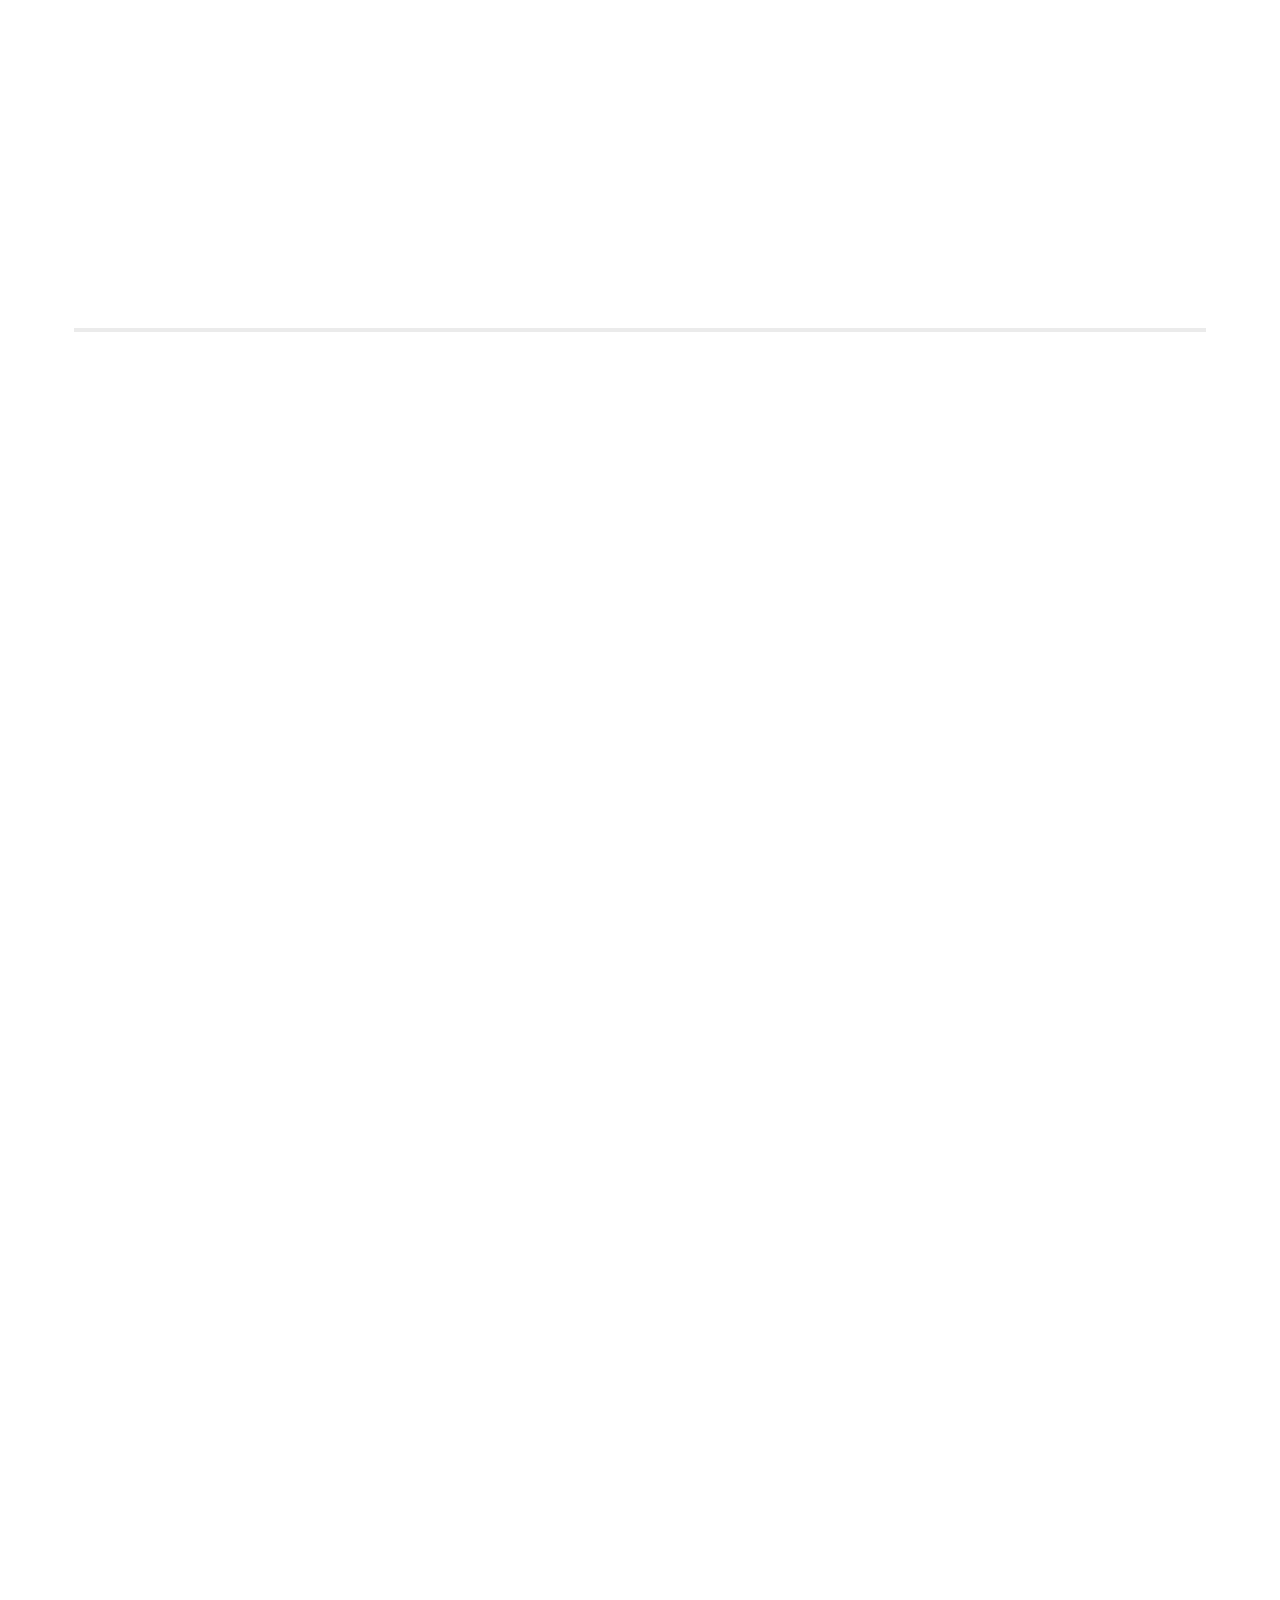
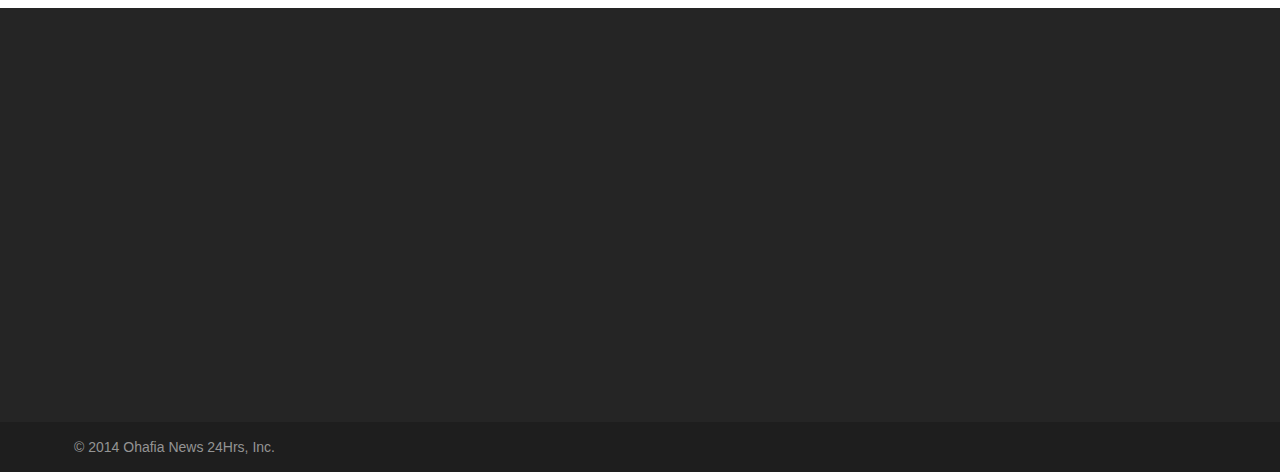
==== commit 484fc8b8: "Added whats app image logo" ====
--- a/index.html
+++ b/index.html
@@ -53,9 +53,10 @@
 					<div class="col-md-6">
 		              	<div id="logo" class="logo">
 							<a href="index.html" rel="home" title="home">
-								<embed src="images/logo-footer.svg" alt="Ohafia News 24Hrs" style="color: white;width: 90vw;height: auto;">
+								<!-- <embed src="images/logo-footer.svg" alt="Ohafia News 24Hrs" style="color: white;width: 90vw;height: auto;"> -->
 								<!-- <img src="images/logo-footer.svg" alt="Ohafia News 24Hrs" style="color: white;width: 350px;height: auto;"> -->
 								<!-- <img src="images/logo.svg" alt="Ohafia News 24Hrs" style="color: white;" /> -->
+								<img src="images/WhatsApp_Logo.jpg" alt="Ohafia News 24Hrs" style="color: white;" />
 							</a>
 		            	</div>
 		            	<!-- <div class="follow-us">
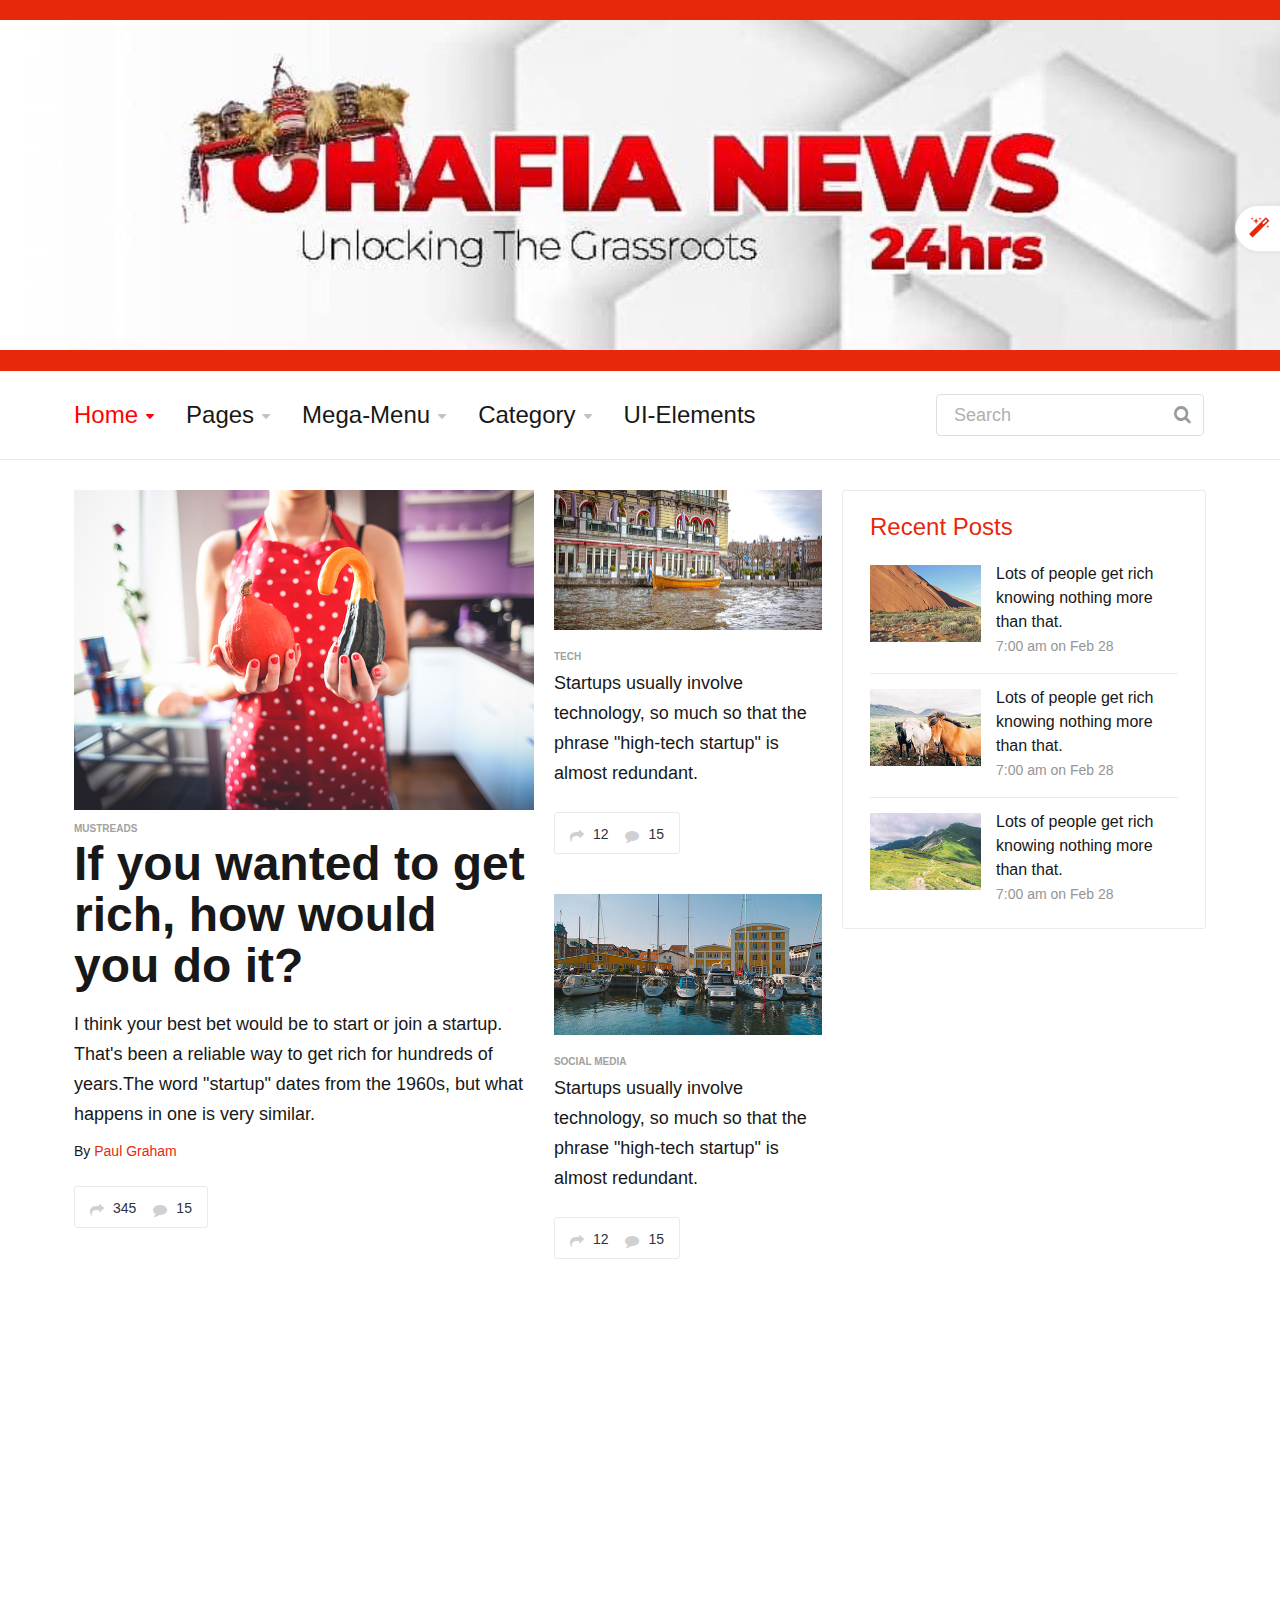
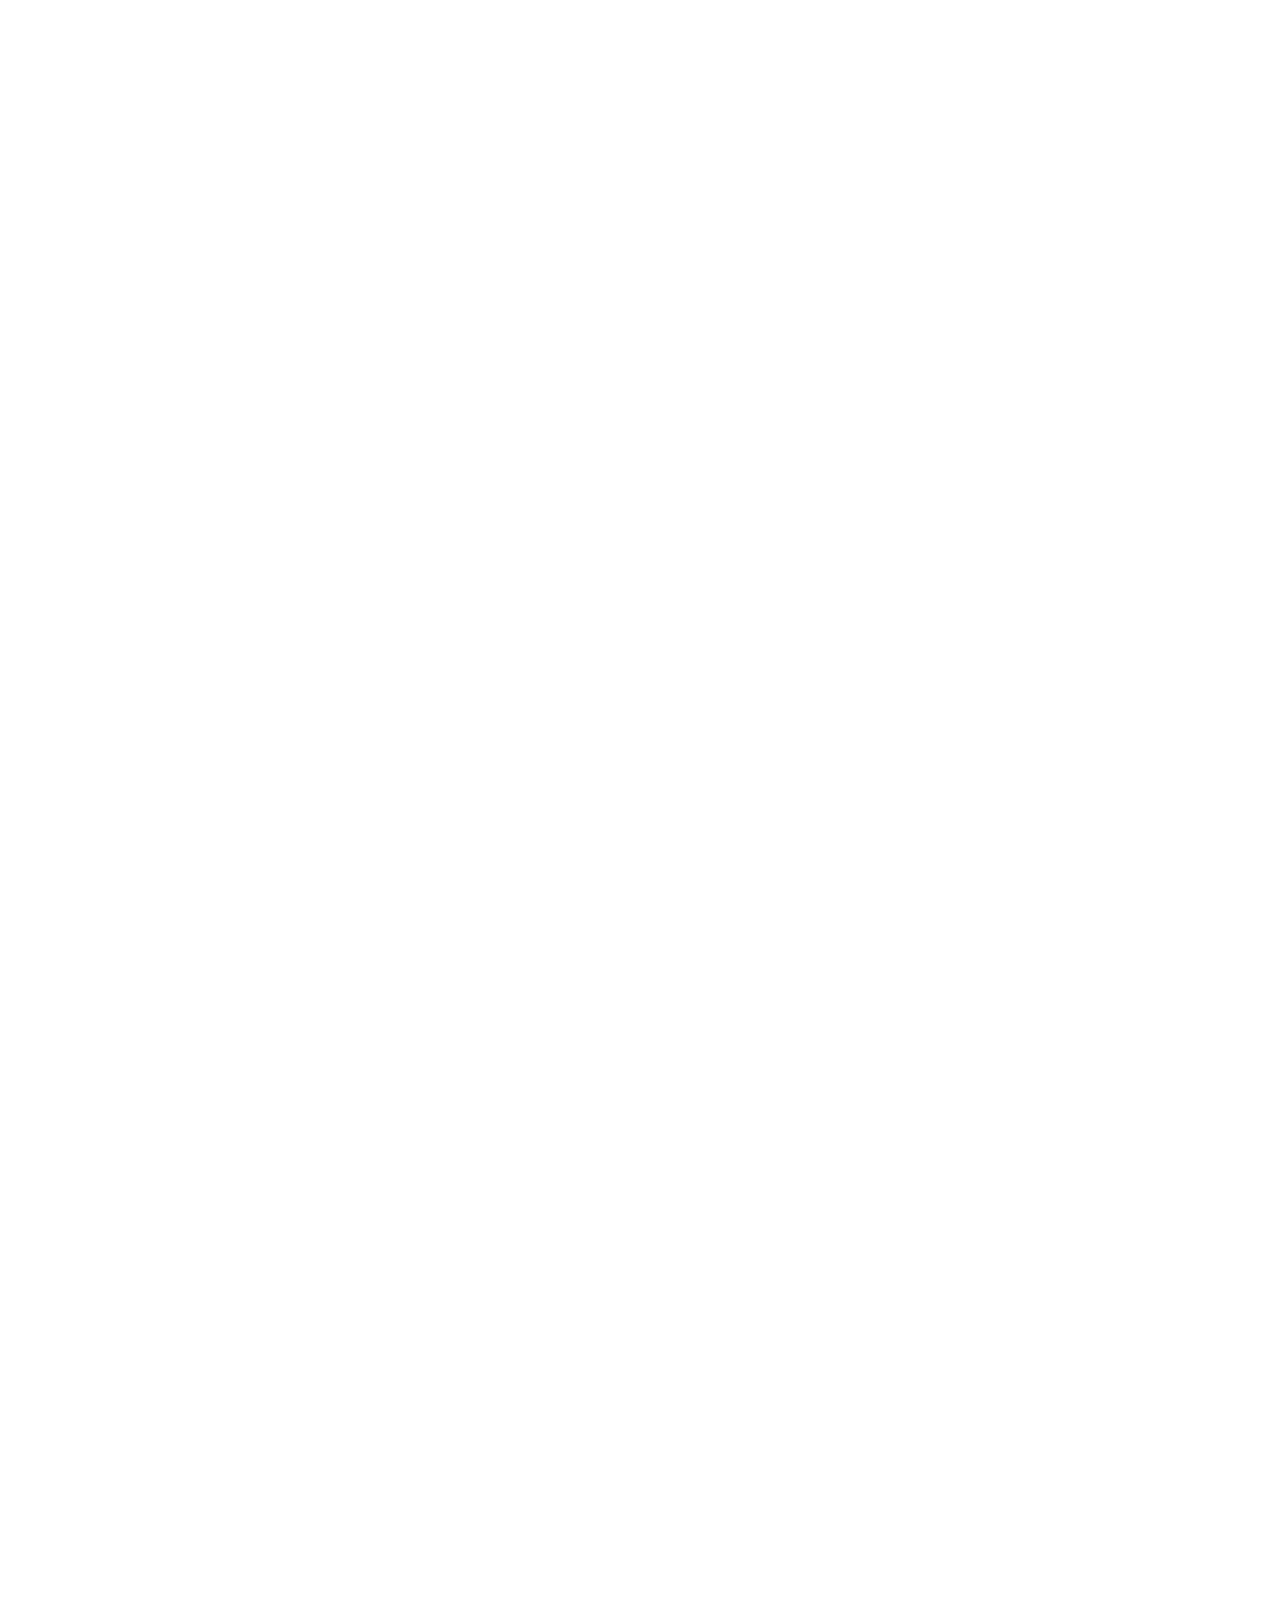
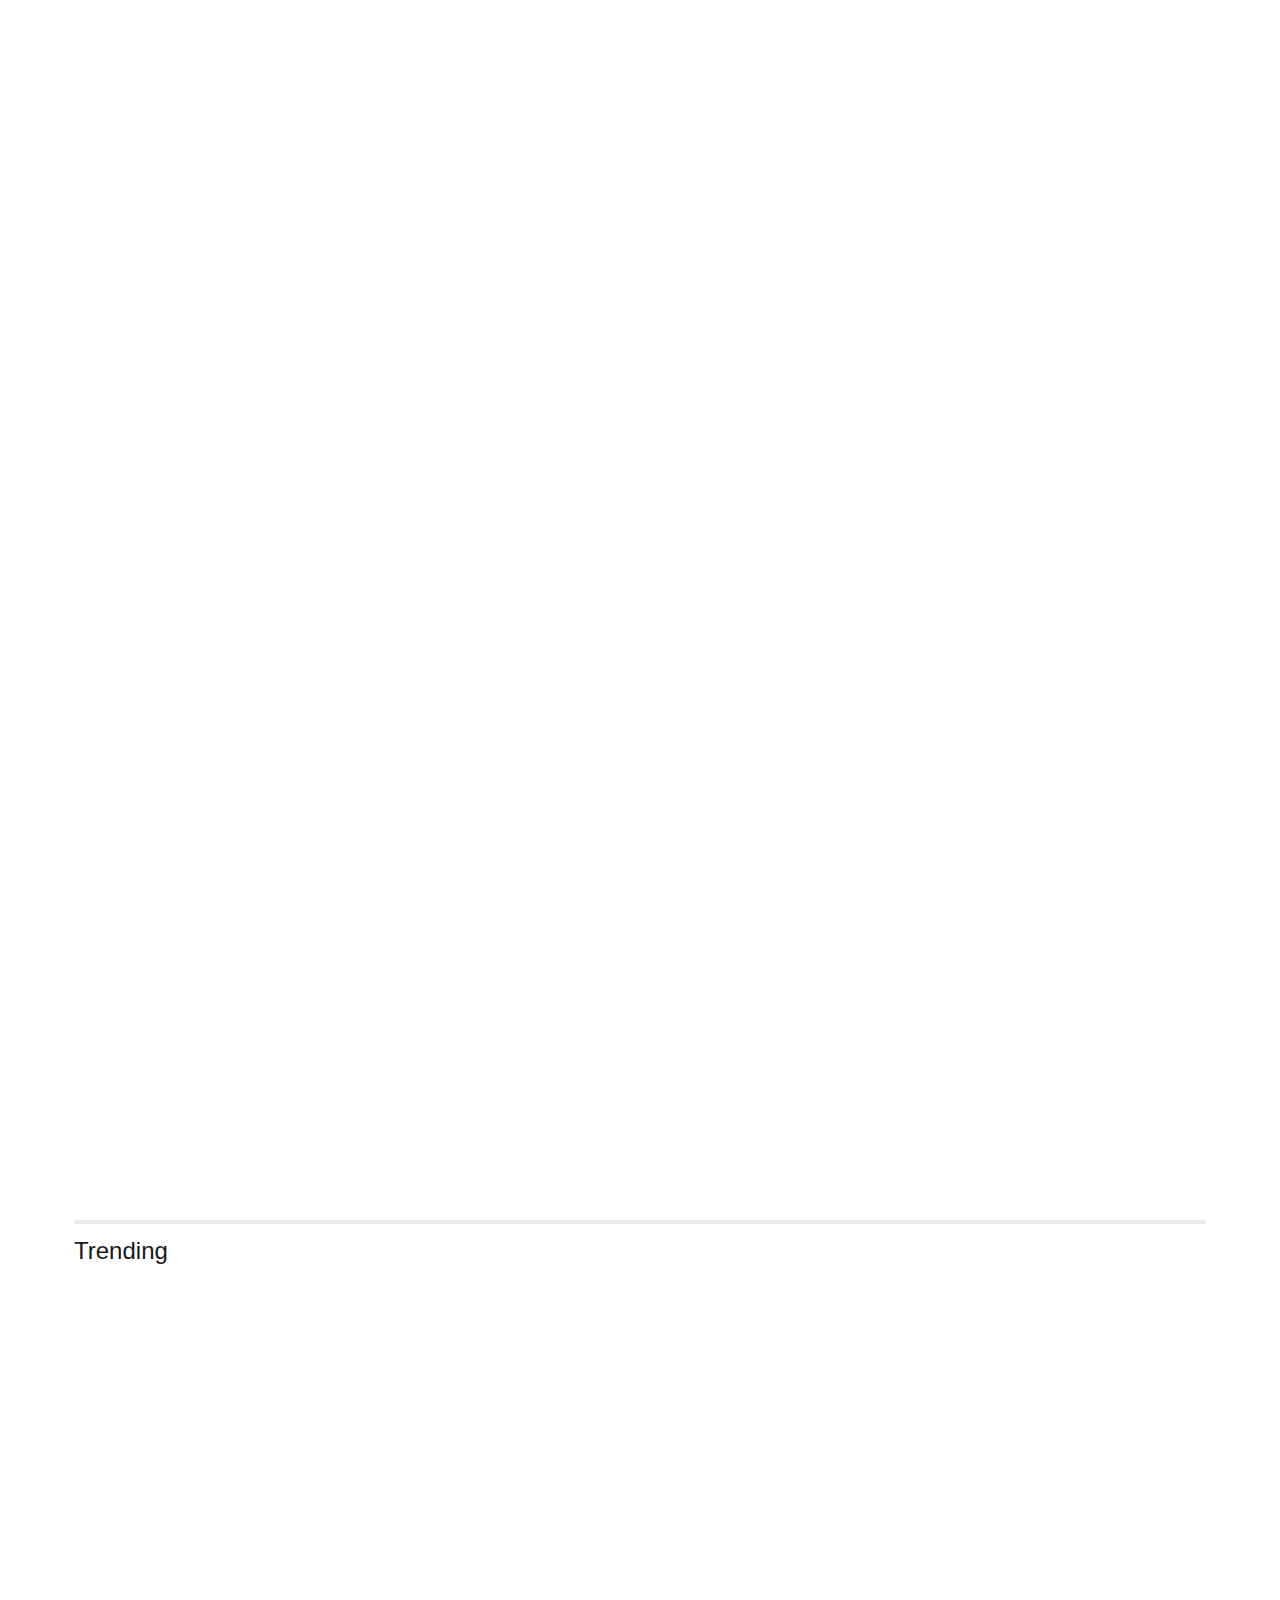
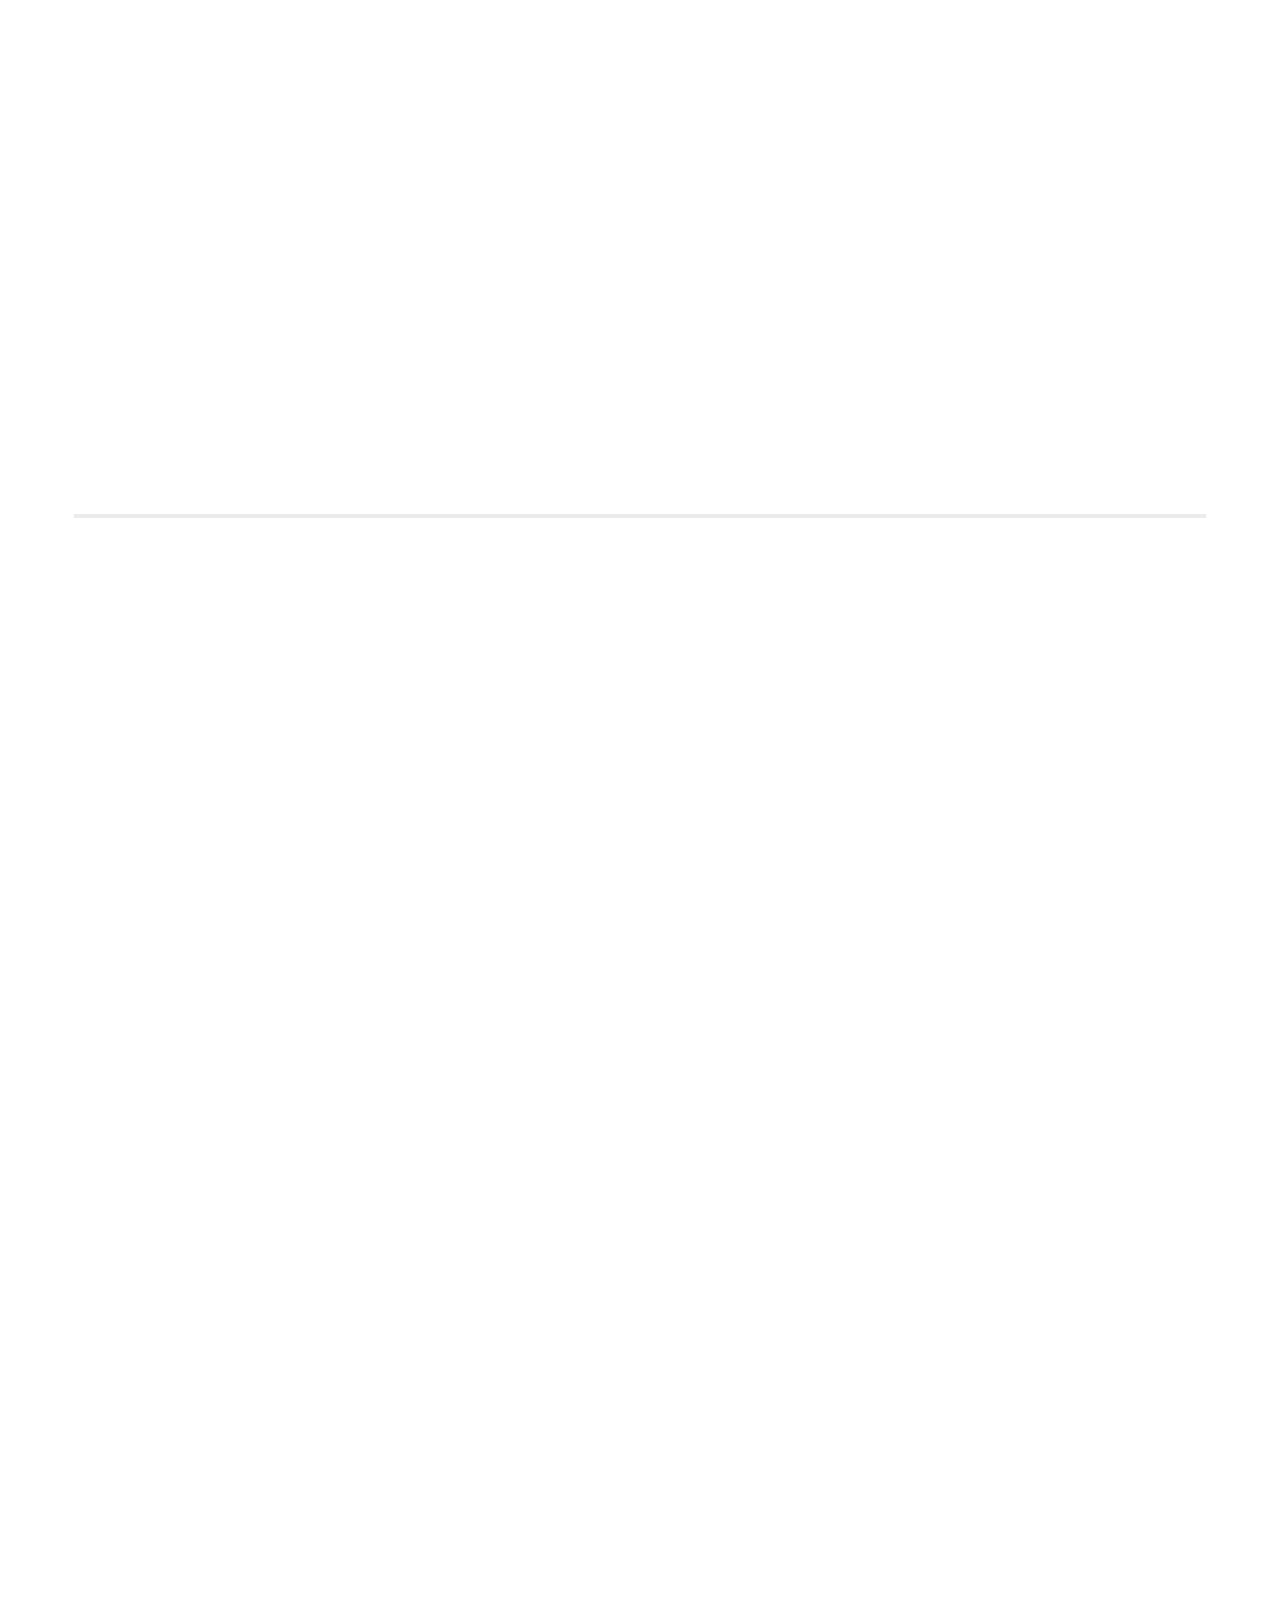
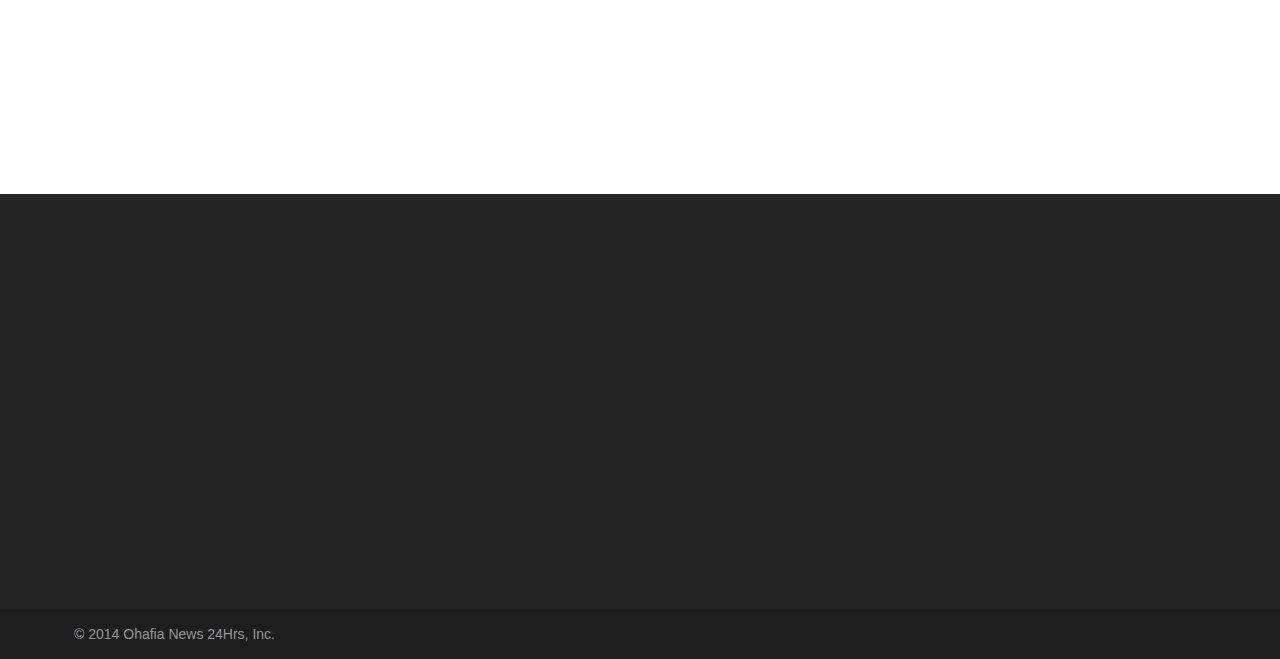
==== commit a567a762: "increase whats app image logo width" ====
--- a/index.html
+++ b/index.html
@@ -48,6 +48,9 @@
    	<!-- Header -->
    	<header id="header" class="header">
 	   	<div class="top-wrap">
+			
+			<img src="images/WhatsApp_Logo.jpg" style="width: 100%; height: 100%;" alt="Ohafia News 24Hrs" style="color: white;" />
+
 			<div class="container">
 				<div class="row">
 					<div class="col-md-6">
@@ -56,7 +59,7 @@
 								<!-- <embed src="images/logo-footer.svg" alt="Ohafia News 24Hrs" style="color: white;width: 90vw;height: auto;"> -->
 								<!-- <img src="images/logo-footer.svg" alt="Ohafia News 24Hrs" style="color: white;width: 350px;height: auto;"> -->
 								<!-- <img src="images/logo.svg" alt="Ohafia News 24Hrs" style="color: white;" /> -->
-								<img src="images/WhatsApp_Logo.jpg" alt="Ohafia News 24Hrs" style="color: white;" />
+								<!-- <img src="images/WhatsApp_Logo.jpg" style="width: 100%;" alt="Ohafia News 24Hrs" style="color: white;" /> -->
 							</a>
 		            	</div>
 		            	<!-- <div class="follow-us">
--- a/stylesheets/colors/color1.css
+++ b/stylesheets/colors/color1.css
@@ -51,8 +51,8 @@
 .tabs.style2 .content-tab.scroll li:hover:before,
 .about-page .about-twitter .follow-us,
 .flex-control-nav li a.flex-active {
-    /* background-color: #e8280b; */
-	background-color: #f6a598;
+    background-color: #e8280b;
+	/* background-color: #f6a598; */
 }
 
 .floatPanel #sidebar2 {
